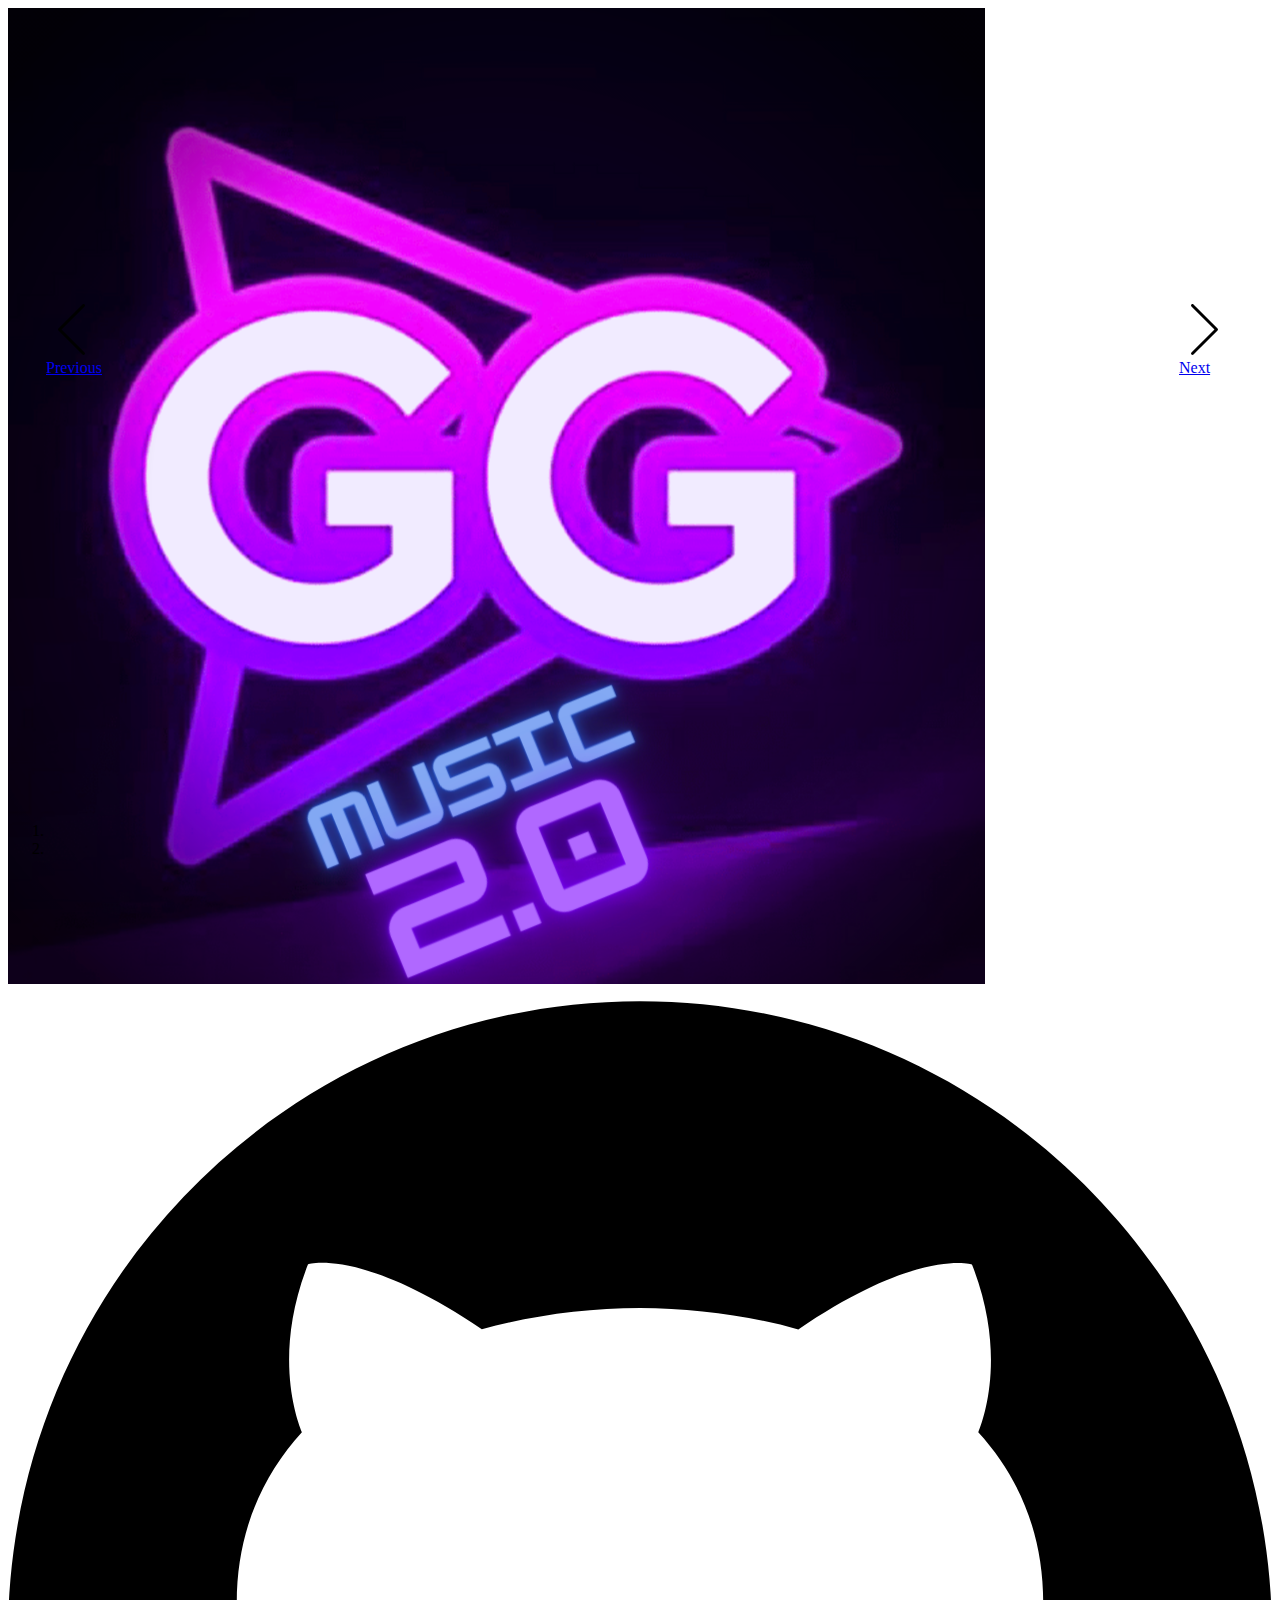
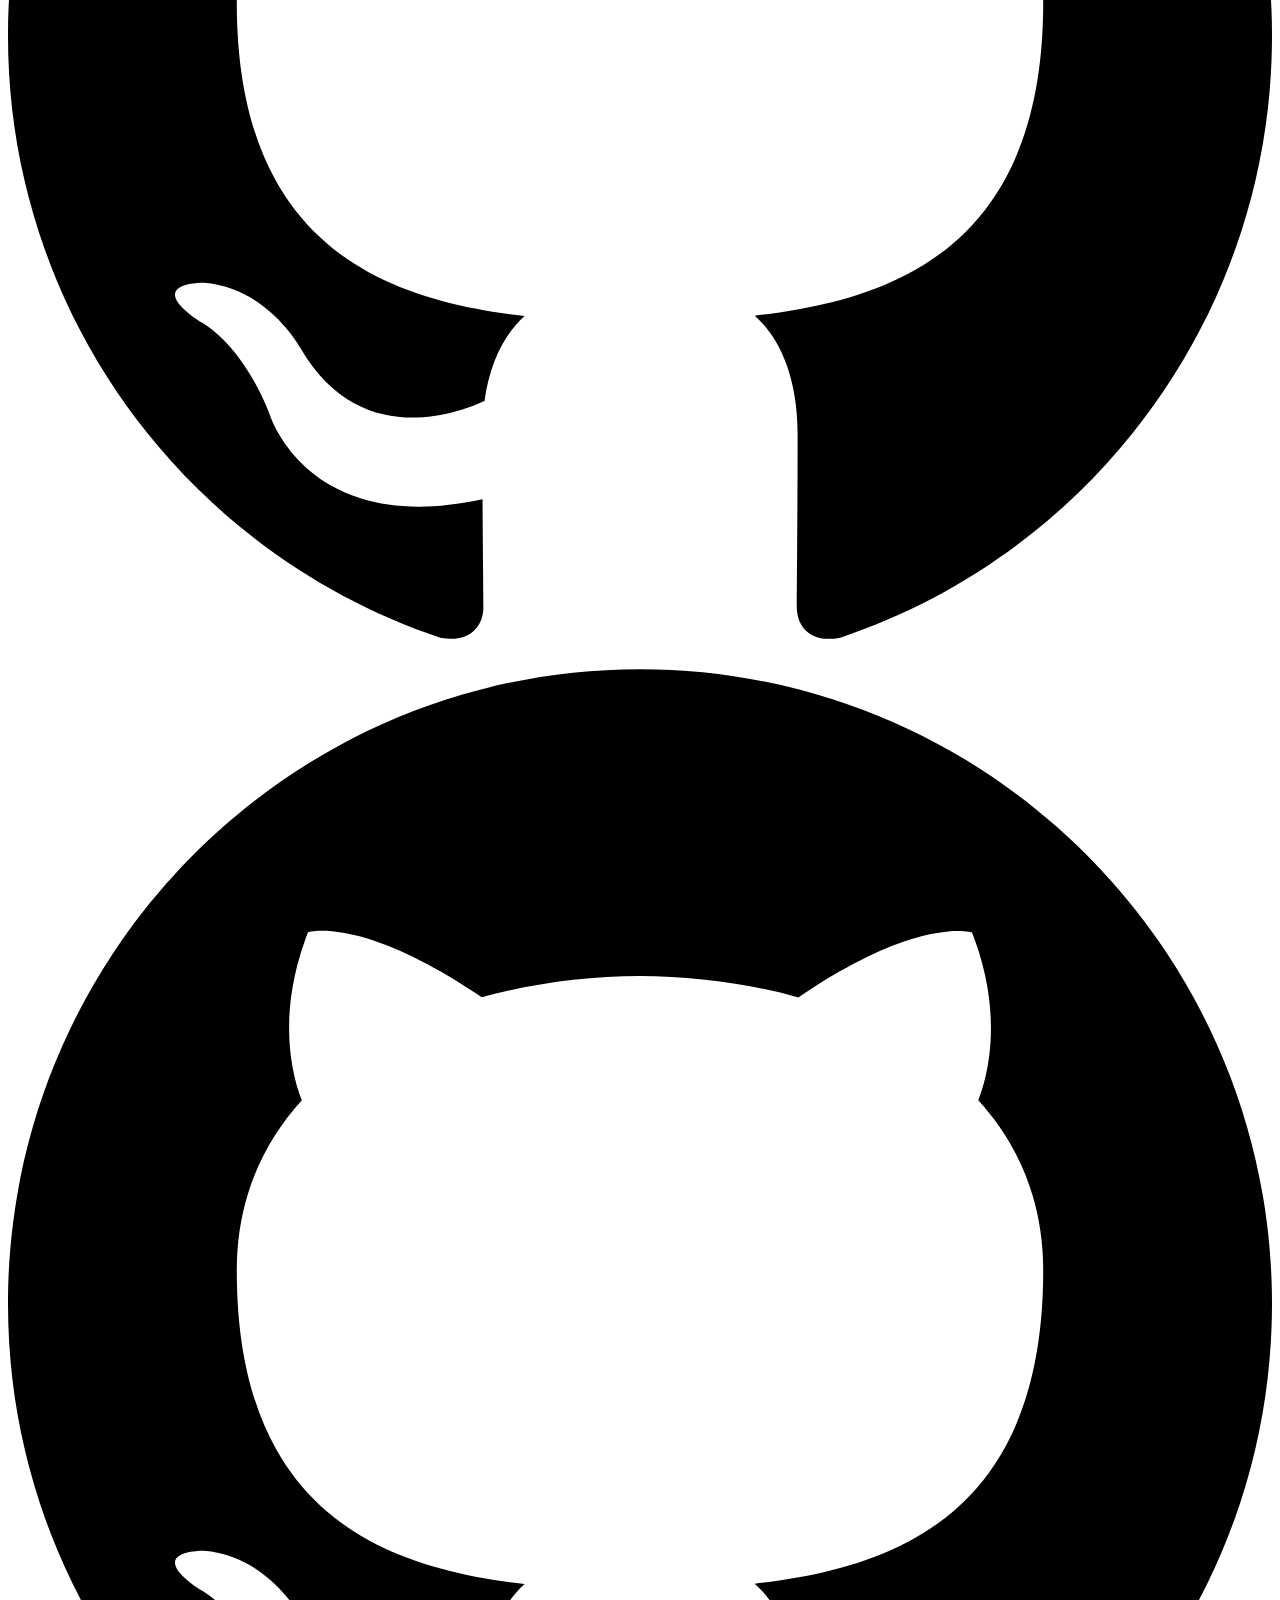
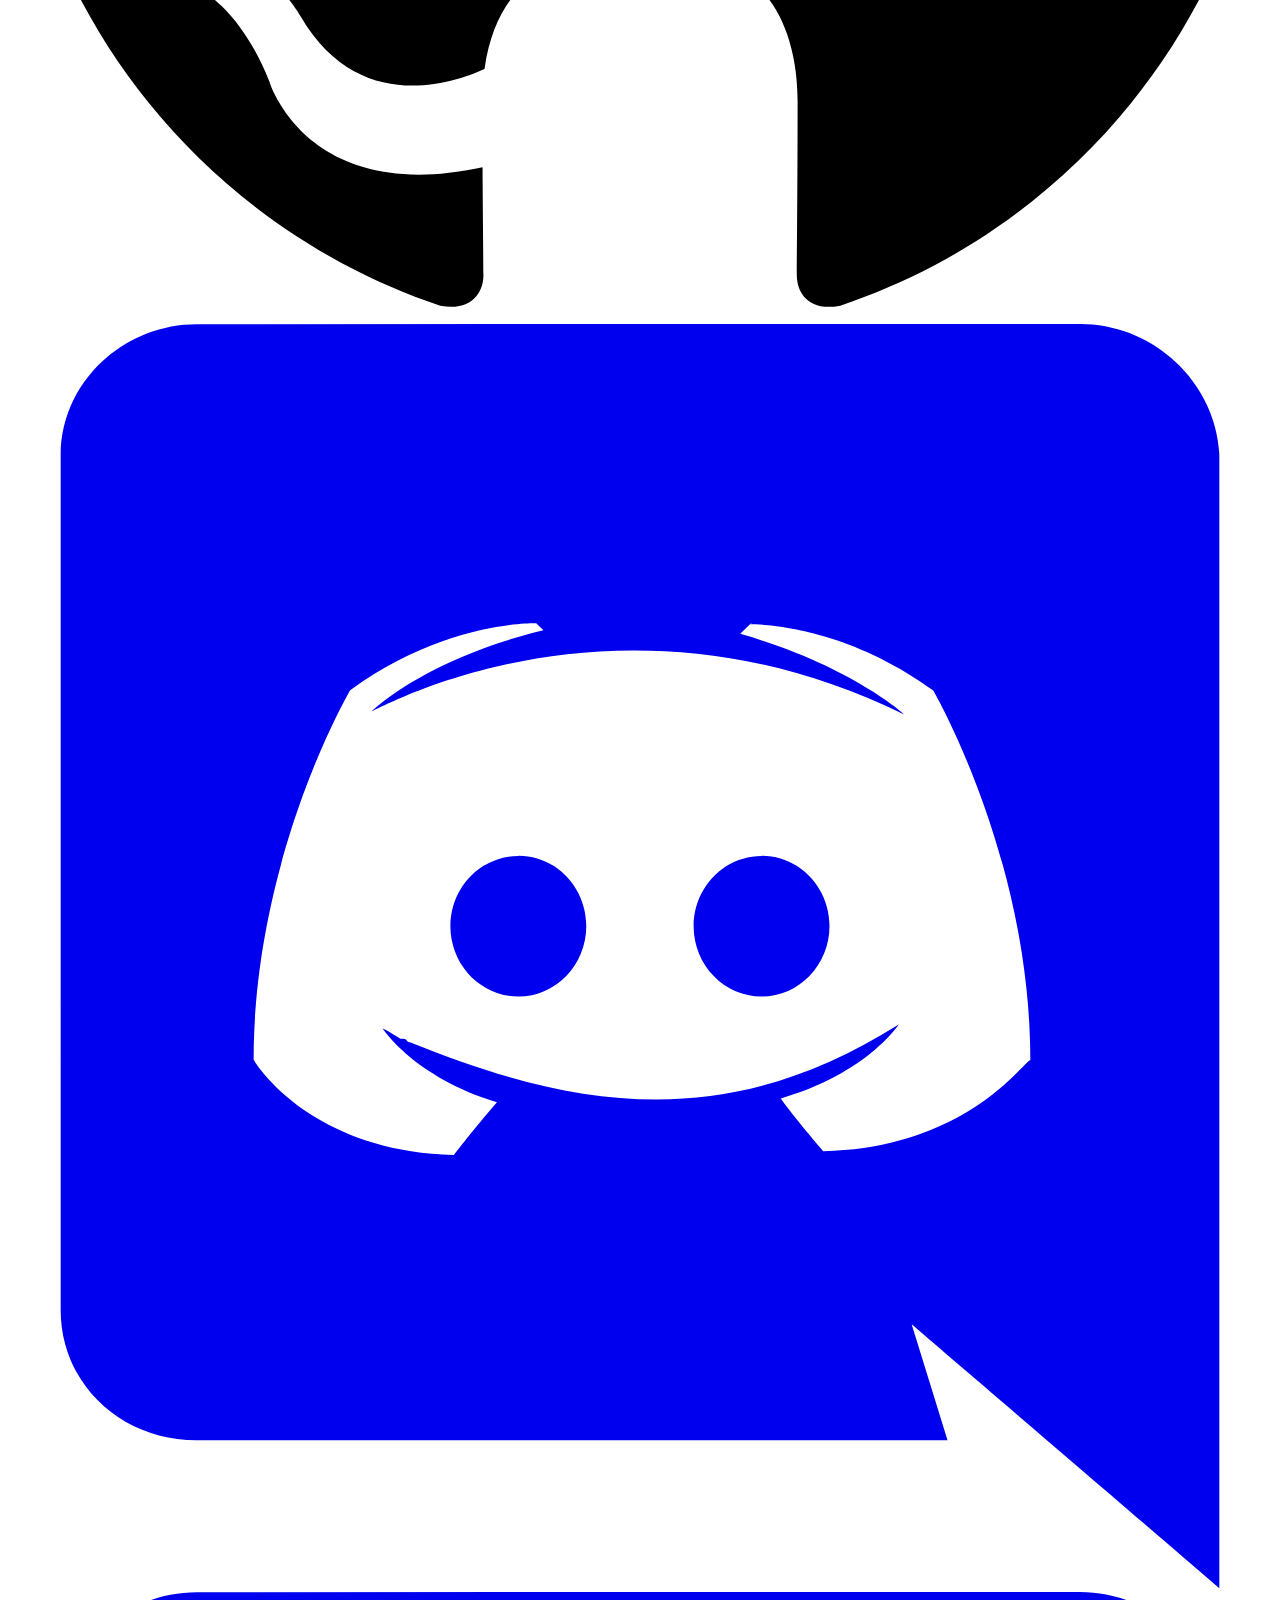
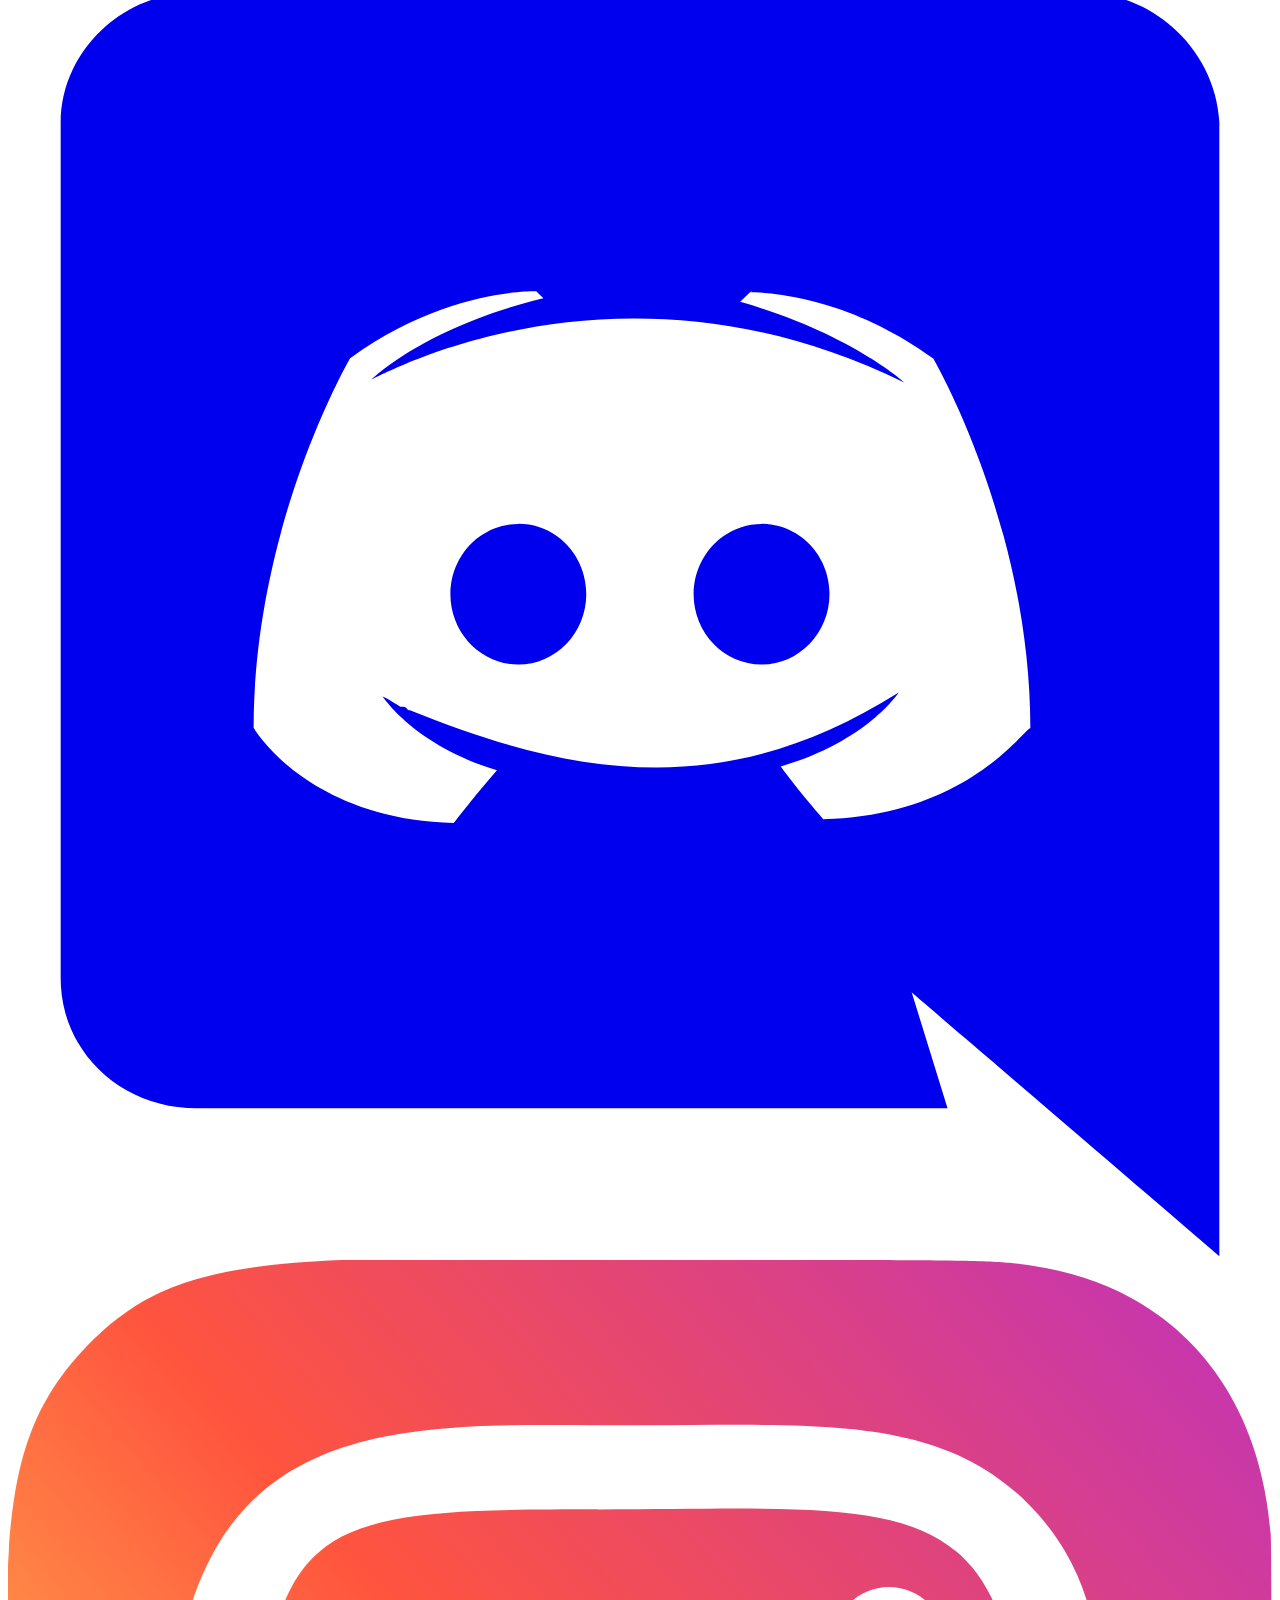
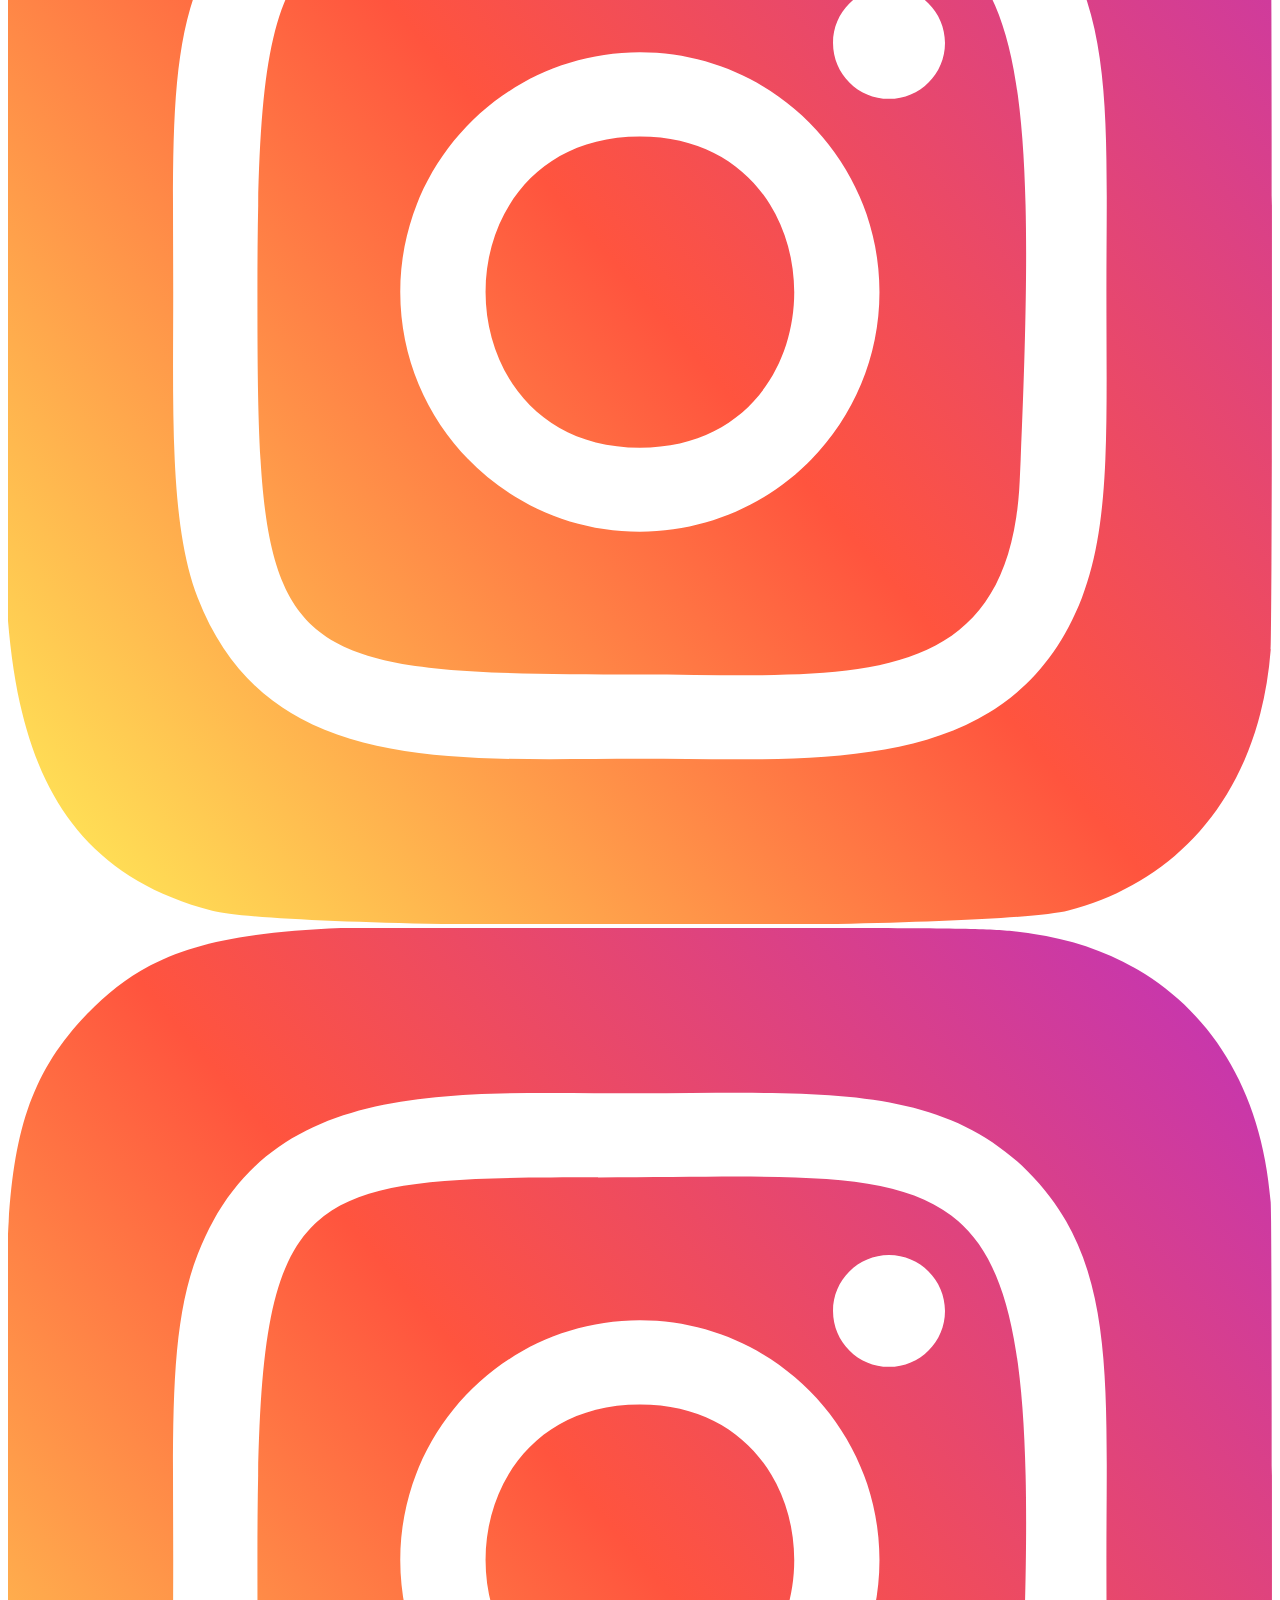
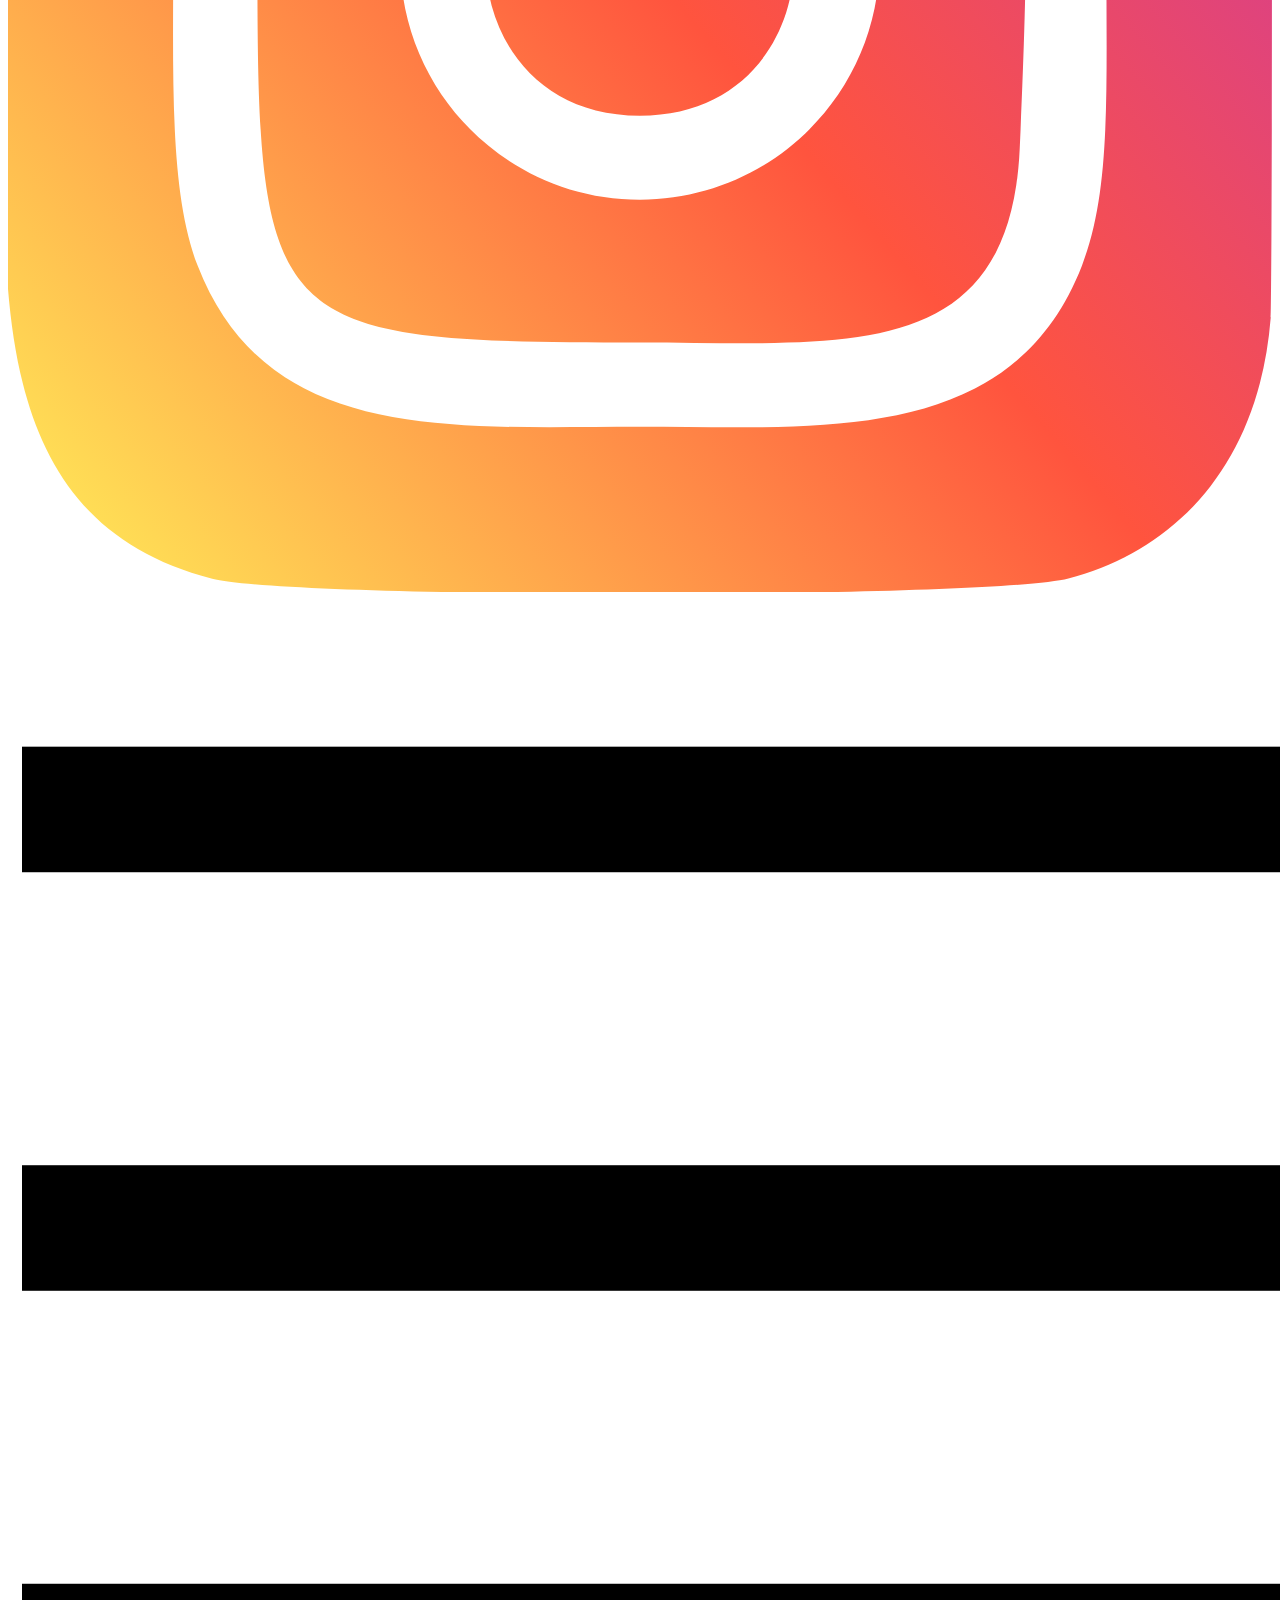
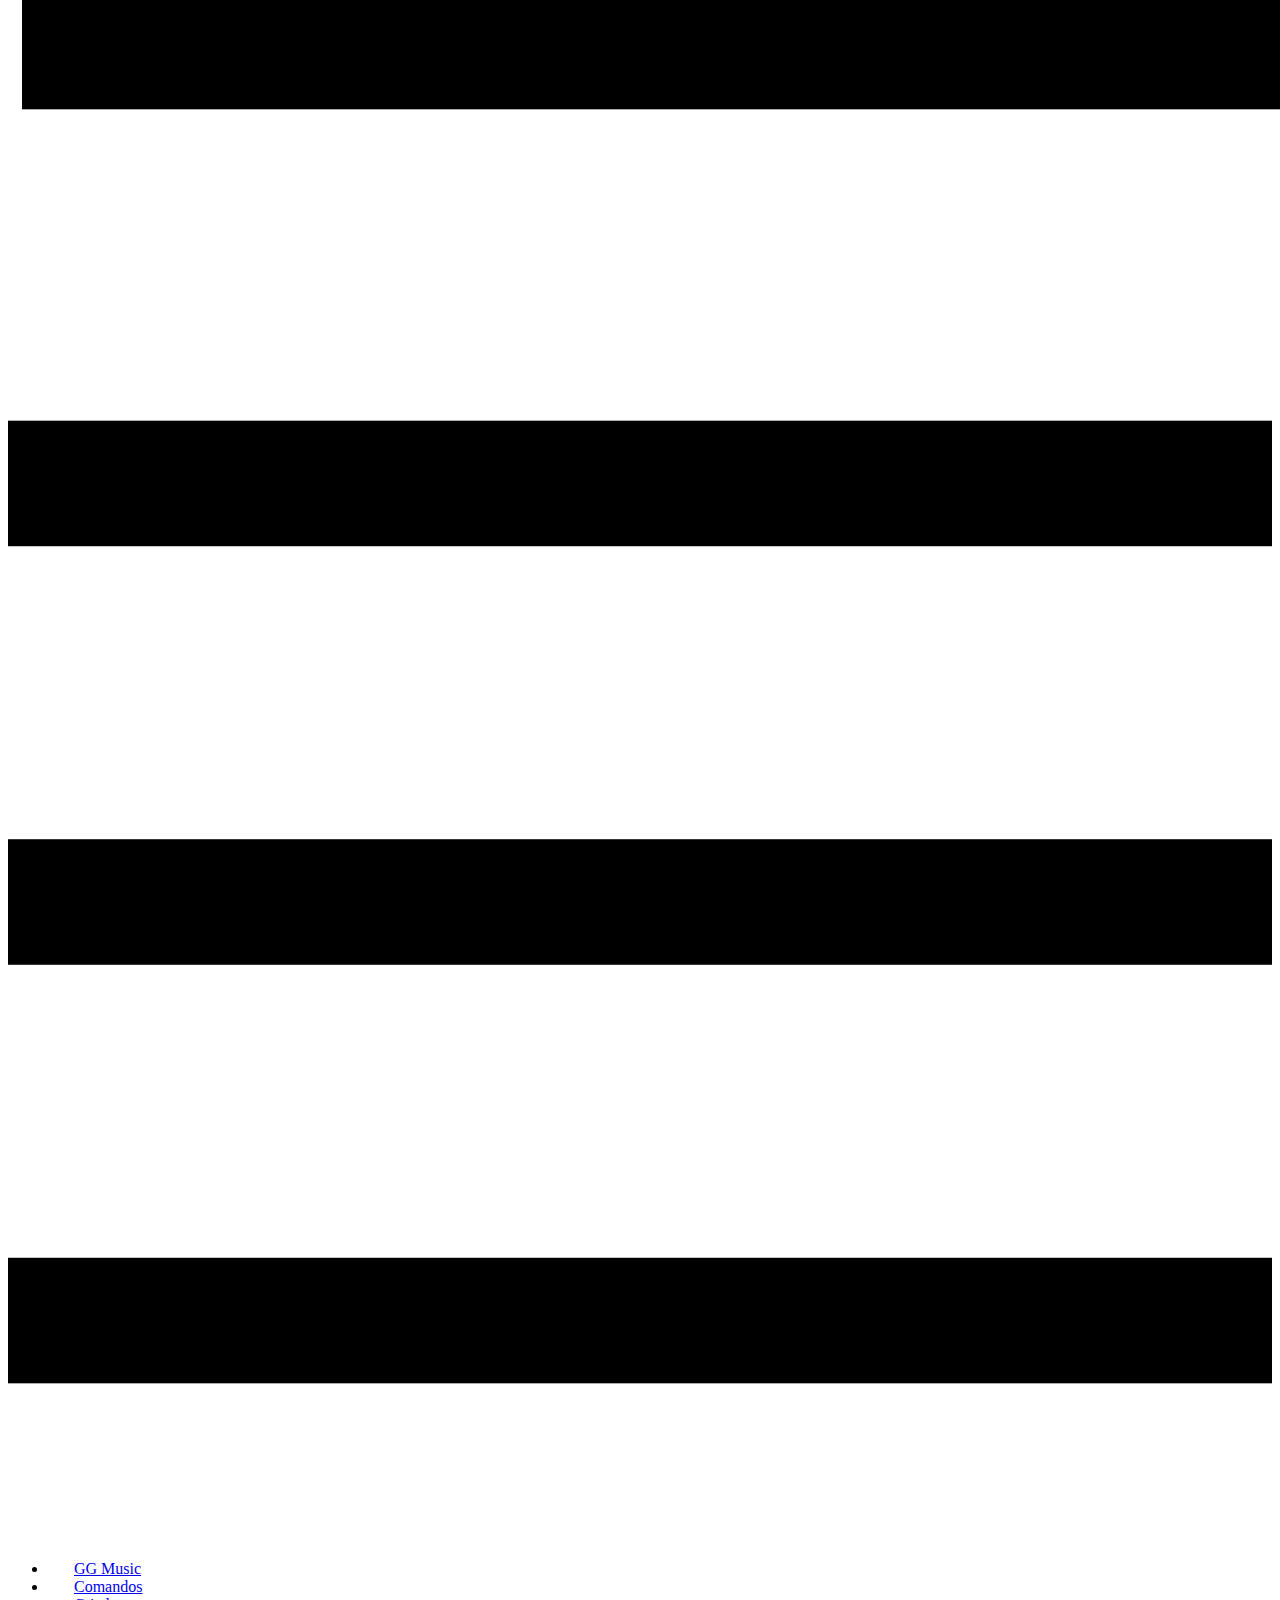
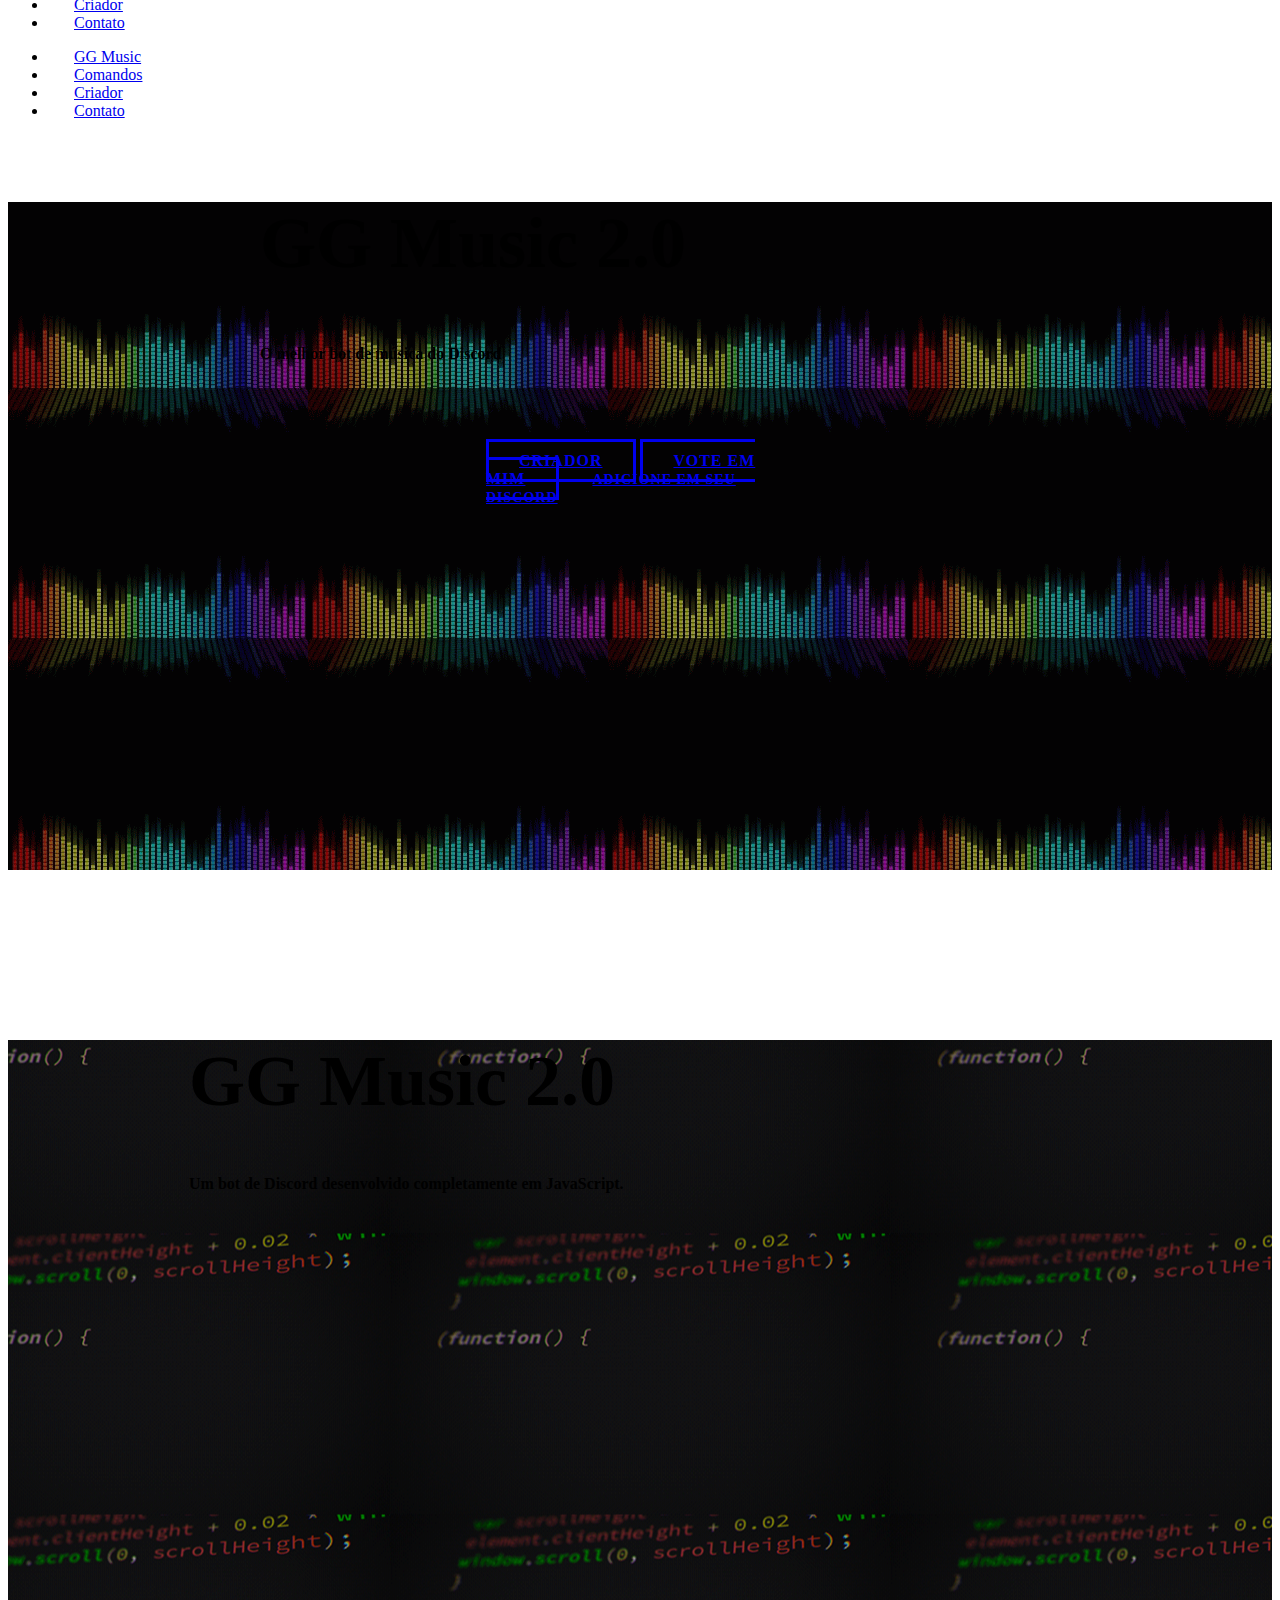
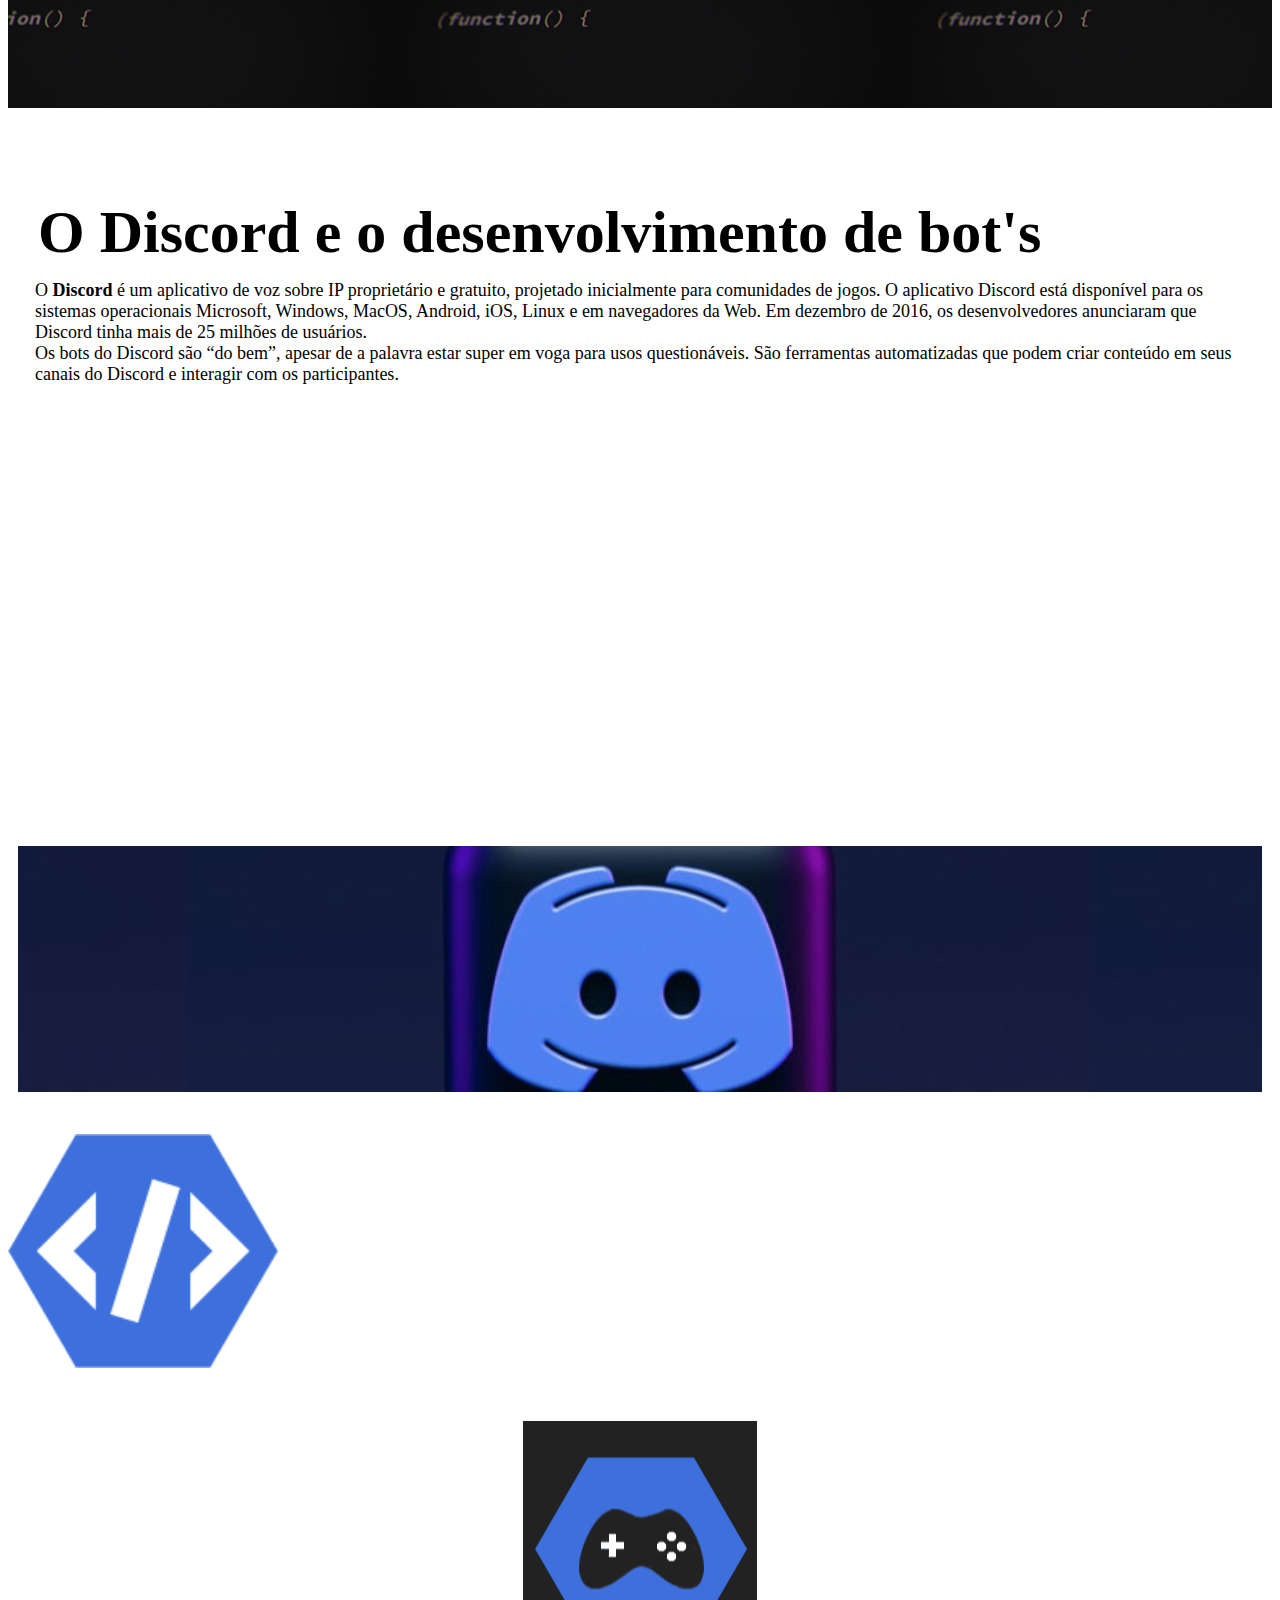
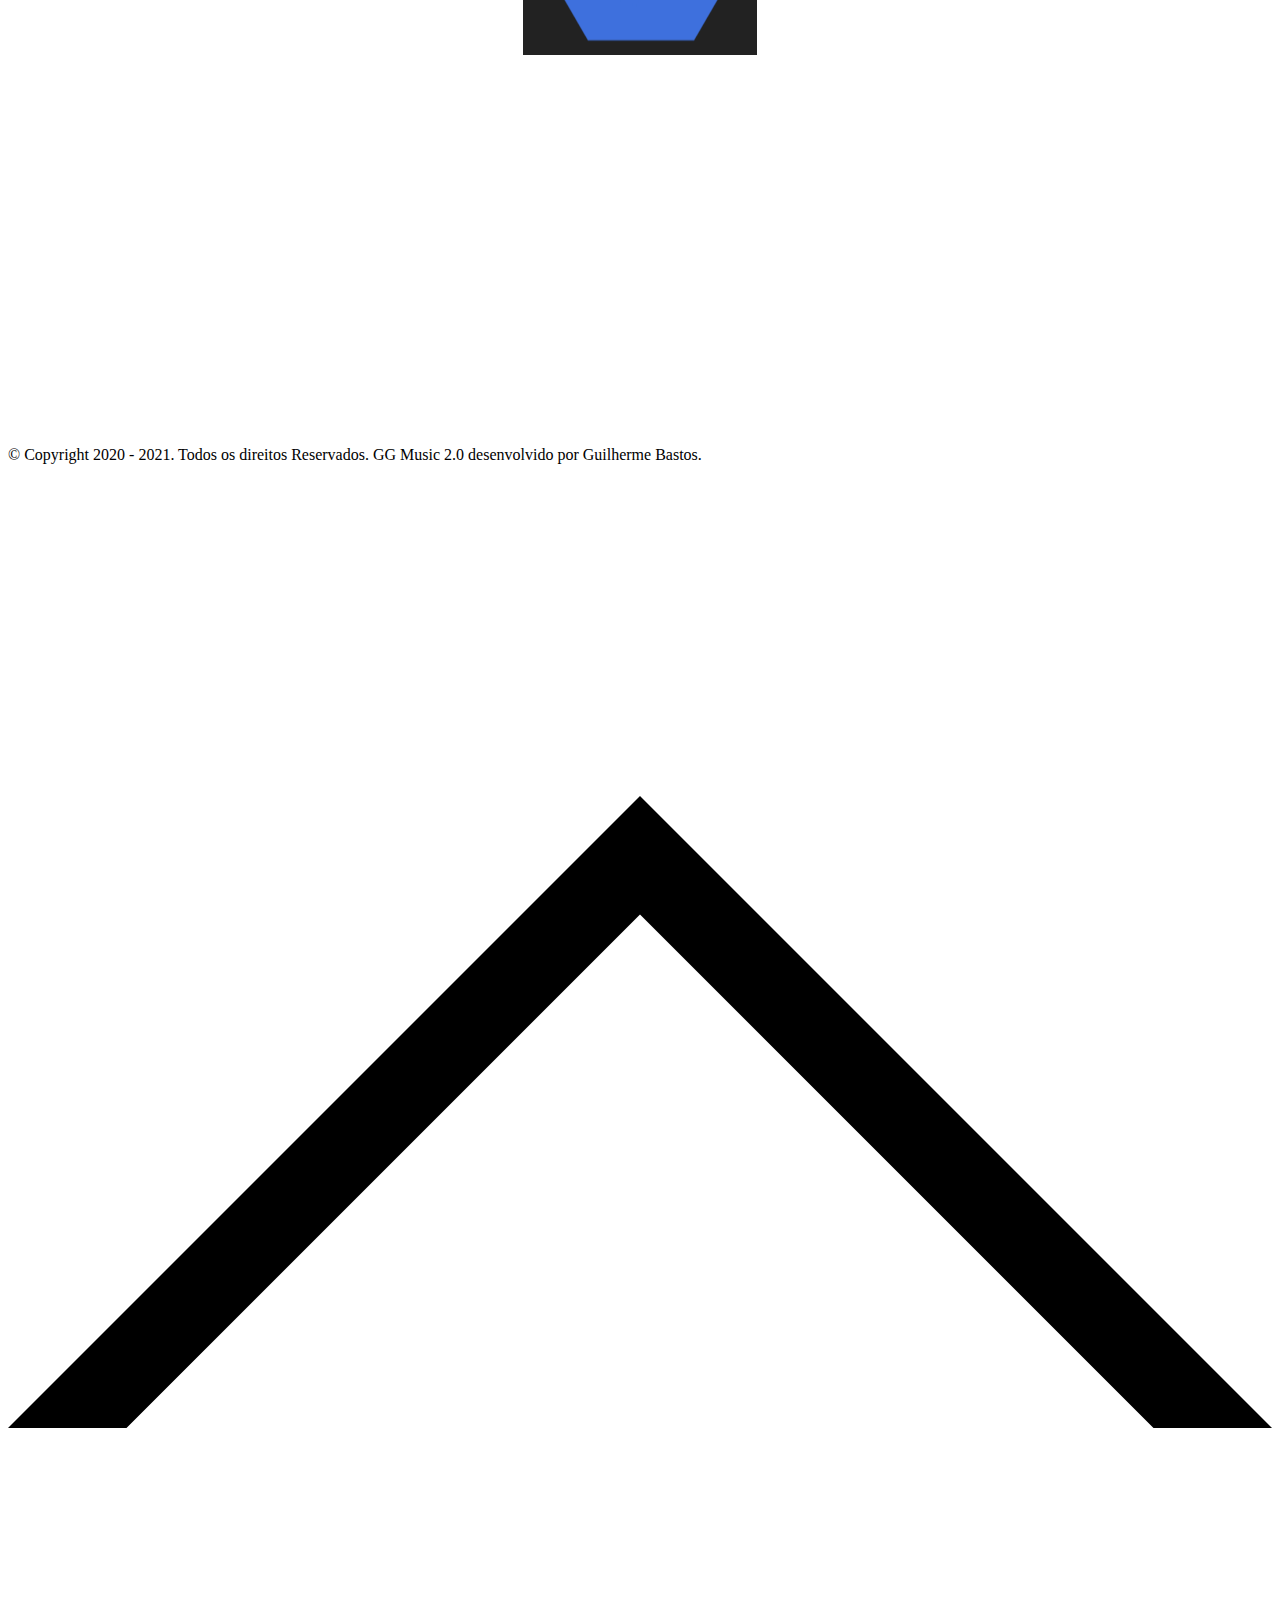
==== index.html @ 5dcf142b "Initial commit" ====
<!DOCTYPE html>
<html style="font-size: 16px;">
  <head>
    <meta name="viewport" content="width=device-width, initial-scale=1.0">
    <meta charset="utf-8">
    <meta name="keywords" content="GG Music 2.0, GG Music 2.0, INTUITIVE">
    <meta name="description" content="">
    <meta name="page_type" content="np-template-header-footer-from-plugin">
    <title>GG Music 2.0</title>
    <link rel="stylesheet" href="nicepage.css" media="screen">
    <link rel="stylesheet" href="GG-Music.css" media="screen">
    <script class="u-script" type="text/javascript" src="jquery.js" defer=""></script>
    <script class="u-script" type="text/javascript" src="nicepage.js" defer=""></script>
    <meta name="generator" content="Nicepage 3.13.2, nicepage.com">
    
    
    <link id="u-theme-google-font" rel="stylesheet" href="https://fonts.googleapis.com/css?family=Roboto:100,100i,300,300i,400,400i,500,500i,700,700i,900,900i|Open+Sans:300,300i,400,400i,600,600i,700,700i,800,800i">
    
    
    
    
    <script type="application/ld+json">{
		"@context": "http://schema.org",
		"@type": "Organization",
		"name": "",
		"url": "index.html",
		"logo": "images/Screenshot_20210411-192754_Canva.png",
		"sameAs": [
				"https://github.com/EGG1203",
				"https://discord.gg/sgZAMyM3st",
				"https://instagram.com/eiguilhermebastos"
		]
}</script>
    <meta property="og:title" content="GG Music">
    <meta property="og:type" content="website">
    <meta name="theme-color" content="#478ac9">
    <link rel="canonical" href="index.html">
    <meta property="og:url" content="index.html">
  </head>
  <body data-home-page="GG-Music.html" data-home-page-title="GG Music" class="u-body u-palette-1-base"><header class="u-align-center-sm u-align-center-xs u-clearfix u-custom-color-1 u-header u-sticky u-header" id="sec-2501"><div class="u-clearfix u-sheet u-sheet-1">
        <a href="https://discord.com/api/oauth2/authorize?client_id=761555829425963018&amp;permissions=8&amp;scope=bot" class="u-image u-logo u-image-1" data-image-width="977" data-image-height="976" title="Adicionar bot" target="_blank">
          <img src="images/Screenshot_20210411-192754_Canva.png" class="u-logo-image u-logo-image-1" data-image-width="50.9375">
        </a>
        <div class="u-social-icons u-spacing-10 u-social-icons-1">
          <a class="u-social-url" title="GitHub" target="_blank" href="https://github.com/EGG1203"><span class="u-icon u-icon-circle u-social-facebook u-social-icon u-icon-1"><svg class="u-svg-link" preserveAspectRatio="xMidYMin slice" viewBox="0 0 512 512"><use xmlns:xlink="http://www.w3.org/1999/xlink" xlink:href="#svg-a08b"></use></svg><svg class="u-svg-content" viewBox="0 0 512 512" x="0px" y="0px" id="svg-a08b" style="enable-background:new 0 0 512 512;"><g><g><path d="M255.968,5.329C114.624,5.329,0,120.401,0,262.353c0,113.536,73.344,209.856,175.104,243.872    c12.8,2.368,17.472-5.568,17.472-12.384c0-6.112-0.224-22.272-0.352-43.712c-71.2,15.52-86.24-34.464-86.24-34.464    c-11.616-29.696-28.416-37.6-28.416-37.6c-23.264-15.936,1.728-15.616,1.728-15.616c25.696,1.824,39.2,26.496,39.2,26.496    c22.848,39.264,59.936,27.936,74.528,21.344c2.304-16.608,8.928-27.936,16.256-34.368    c-56.832-6.496-116.608-28.544-116.608-127.008c0-28.064,9.984-51.008,26.368-68.992c-2.656-6.496-11.424-32.64,2.496-68    c0,0,21.504-6.912,70.4,26.336c20.416-5.696,42.304-8.544,64.096-8.64c21.728,0.128,43.648,2.944,64.096,8.672    c48.864-33.248,70.336-26.336,70.336-26.336c13.952,35.392,5.184,61.504,2.56,68c16.416,17.984,26.304,40.928,26.304,68.992    c0,98.72-59.84,120.448-116.864,126.816c9.184,7.936,17.376,23.616,17.376,47.584c0,34.368-0.32,62.08-0.32,70.496    c0,6.88,4.608,14.88,17.6,12.352C438.72,472.145,512,375.857,512,262.353C512,120.401,397.376,5.329,255.968,5.329z"></path>
</g>
</g></svg></span>
          </a>
          <a class="u-social-url" title="Discord" target="_blank" href="https://discord.gg/sgZAMyM3st"><span class="u-icon u-icon-circle u-social-icon u-social-twitter u-icon-2"><svg class="u-svg-link" preserveAspectRatio="xMidYMin slice" viewBox="0 0 24 24"><use xmlns:xlink="http://www.w3.org/1999/xlink" xlink:href="#svg-22bf"></use></svg><svg class="u-svg-content" viewBox="0 0 24 24" id="svg-22bf"><g fill="currentColor"><path d="m3.58 21.196h14.259l-.681-2.205c.101.088 5.842 5.009 5.842 5.009v-21.525c-.068-1.338-1.22-2.475-2.648-2.475l-16.767.003c-1.427 0-2.585 1.139-2.585 2.477v16.24c0 1.411 1.156 2.476 2.58 2.476zm10.548-15.513-.033.012.012-.012zm-7.631 1.269c1.833-1.334 3.532-1.27 3.532-1.27l.137.135c-2.243.535-3.26 1.537-3.26 1.537.104-.022 4.633-2.635 10.121.066 0 0-1.019-.937-3.124-1.537l.186-.183c.291.001 1.831.055 3.479 1.26 0 0 1.844 3.15 1.844 7.02-.061-.074-1.144 1.666-3.931 1.726 0 0-.472-.534-.808-1 1.63-.468 2.24-1.404 2.24-1.404-3.173 1.998-5.954 1.686-9.281.336-.031 0-.045-.014-.061-.03v-.006c-.016-.015-.03-.03-.061-.03h-.06c-.204-.134-.34-.2-.34-.2s.609.936 2.174 1.404c-.411.469-.818 1.002-.818 1.002-2.786-.066-3.802-1.806-3.802-1.806 0-3.876 1.833-7.02 1.833-7.02z"></path><path d="m14.308 12.771c.711 0 1.29-.6 1.29-1.34 0-.735-.576-1.335-1.29-1.335v.003c-.708 0-1.288.598-1.29 1.338 0 .734.579 1.334 1.29 1.334z"></path><path d="m9.69 12.771c.711 0 1.29-.6 1.29-1.34 0-.735-.575-1.335-1.286-1.335l-.004.003c-.711 0-1.29.598-1.29 1.338 0 .734.579 1.334 1.29 1.334z"></path>
</g></svg></span>
          </a>
          <a class="u-social-url" title="Instagram" target="_blank" href="https://instagram.com/eiguilhermebastos"><span class="u-icon u-icon-circle u-social-icon u-social-instagram u-icon-3"><svg class="u-svg-link" preserveAspectRatio="xMidYMin slice" viewBox="0 0 24 24"><use xmlns:xlink="http://www.w3.org/1999/xlink" xlink:href="#svg-1be3"></use></svg><svg class="u-svg-content" viewBox="0 0 24 24" id="svg-1be3"><linearGradient id="SVGID_1_" gradientTransform="matrix(0 -1.982 -1.844 0 -132.522 -51.077)" gradientUnits="userSpaceOnUse" x1="-37.106" x2="-26.555" y1="-72.705" y2="-84.047"><stop offset="0" stop-color="#fd5"></stop><stop offset=".5" stop-color="#ff543e"></stop><stop offset="1" stop-color="#c837ab"></stop>
</linearGradient><path d="m1.5 1.633c-1.886 1.959-1.5 4.04-1.5 10.362 0 5.25-.916 10.513 3.878 11.752 1.497.385 14.761.385 16.256-.002 1.996-.515 3.62-2.134 3.842-4.957.031-.394.031-13.185-.001-13.587-.236-3.007-2.087-4.74-4.526-5.091-.559-.081-.671-.105-3.539-.11-10.173.005-12.403-.448-14.41 1.633z" fill="url(#SVGID_1_)"></path><path d="m11.998 3.139c-3.631 0-7.079-.323-8.396 3.057-.544 1.396-.465 3.209-.465 5.805 0 2.278-.073 4.419.465 5.804 1.314 3.382 4.79 3.058 8.394 3.058 3.477 0 7.062.362 8.395-3.058.545-1.41.465-3.196.465-5.804 0-3.462.191-5.697-1.488-7.375-1.7-1.7-3.999-1.487-7.374-1.487zm-.794 1.597c7.574-.012 8.538-.854 8.006 10.843-.189 4.137-3.339 3.683-7.211 3.683-7.06 0-7.263-.202-7.263-7.265 0-7.145.56-7.257 6.468-7.263zm5.524 1.471c-.587 0-1.063.476-1.063 1.063s.476 1.063 1.063 1.063 1.063-.476 1.063-1.063-.476-1.063-1.063-1.063zm-4.73 1.243c-2.513 0-4.55 2.038-4.55 4.551s2.037 4.55 4.55 4.55 4.549-2.037 4.549-4.55-2.036-4.551-4.549-4.551zm0 1.597c3.905 0 3.91 5.908 0 5.908-3.904 0-3.91-5.908 0-5.908z" fill="#fff"></path></svg></span>
          </a>
        </div>
        <nav class="u-align-left u-menu u-menu-dropdown u-offcanvas u-menu-1">
          <div class="menu-collapse" style="font-size: 1rem;">
            <a class="u-button-style u-custom-active-color u-custom-text-color u-custom-text-hover-color u-nav-link" href="#" style="padding: 12px 14px; font-size: calc(1em + 24px);">
              <svg class="u-svg-link" preserveAspectRatio="xMidYMin slice" viewBox="0 0 302 302"><use xmlns:xlink="http://www.w3.org/1999/xlink" xlink:href="#svg-8a8f"></use></svg>
              <svg xmlns="http://www.w3.org/2000/svg" xmlns:xlink="http://www.w3.org/1999/xlink" version="1.1" id="svg-8a8f" x="0px" y="0px" viewBox="0 0 302 302" style="enable-background:new 0 0 302 302;" xml:space="preserve" class="u-svg-content"><g><rect y="36" width="302" height="30"></rect><rect y="236" width="302" height="30"></rect><rect y="136" width="302" height="30"></rect>
</g><g></g><g></g><g></g><g></g><g></g><g></g><g></g><g></g><g></g><g></g><g></g><g></g><g></g><g></g><g></g></svg>
            </a>
          </div>
          <div class="u-custom-menu u-nav-container">
            <ul class="u-nav u-unstyled u-nav-1"><li class="u-nav-item"><a class="u-button-style u-nav-link u-text-active-palette-1-base u-text-hover-custom-color-2 u-text-white" href="GG-Music.html" style="padding: 22px 26px;">GG Music</a>
</li><li class="u-nav-item"><a class="u-button-style u-nav-link u-text-active-palette-1-base u-text-hover-custom-color-2 u-text-white" href="Comandos.html" style="padding: 22px 26px;">Comandos</a>
</li><li class="u-nav-item"><a class="u-button-style u-nav-link u-text-active-palette-1-base u-text-hover-custom-color-2 u-text-white" href="Criador.html" style="padding: 22px 26px;">Criador</a>
</li><li class="u-nav-item"><a class="u-button-style u-nav-link u-text-active-palette-1-base u-text-hover-custom-color-2 u-text-white" href="Contato.html" style="padding: 22px 26px;">Contato</a>
</li></ul>
          </div>
          <div class="u-custom-menu u-nav-container-collapse">
            <div class="u-align-center u-black u-container-style u-inner-container-layout u-opacity u-opacity-95 u-sidenav">
              <div class="u-sidenav-overflow">
                <div class="u-menu-close"></div>
                <ul class="u-align-center u-nav u-popupmenu-items u-unstyled u-nav-2"><li class="u-nav-item"><a class="u-button-style u-nav-link" href="GG-Music.html" style="padding: 22px 26px;">GG Music</a>
</li><li class="u-nav-item"><a class="u-button-style u-nav-link" href="Comandos.html" style="padding: 22px 26px;">Comandos</a>
</li><li class="u-nav-item"><a class="u-button-style u-nav-link" href="Criador.html" style="padding: 22px 26px;">Criador</a>
</li><li class="u-nav-item"><a class="u-button-style u-nav-link" href="Contato.html" style="padding: 22px 26px;">Contato</a>
</li></ul>
              </div>
            </div>
            <div class="u-black u-menu-overlay u-opacity u-opacity-70"></div>
          </div>
        </nav>
      </div></header>
    <section id="carousel_610e" class="u-carousel u-slide u-valign-middle-xs u-block-a423-1" data-u-ride="carousel" data-interval="5000">
      <ol class="u-absolute-hcenter u-carousel-indicators u-block-a423-5">
        <li data-u-target="#carousel_610e" data-u-slide-to="0" class="u-active u-grey-30"></li>
        <li data-u-target="#carousel_610e" class="u-grey-30" data-u-slide-to="1"></li>
      </ol>
      <div class="u-carousel-inner" role="listbox">
        <div class="skrollable skrollable-between u-active u-align-center u-carousel-item u-clearfix u-image u-shading u-section-1-1" src="" data-image-width="300" data-image-height="250">
          <div class="u-clearfix u-sheet u-sheet-1">
            <h1 class="u-text u-text-1">GG Music 2.0</h1>
            <h4 class="u-text u-text-2">O melhor bot de música do Discord</h4>
            <div class="u-clearfix u-layout-wrap u-layout-wrap-1">
              <div class="u-layout">
                <div class="u-layout-row">
                  <div class="u-align-center-sm u-align-center-xs u-align-right-lg u-align-right-md u-align-right-xl u-container-style u-layout-cell u-left-cell u-size-60 u-layout-cell-1">
                    <div class="u-container-layout u-valign-bottom-lg u-valign-bottom-md u-valign-bottom-xl u-container-layout-1">
                      <a href="Criador.html" data-page-id="643725125" class="u-border-2 u-border-palette-2-base u-btn u-btn-round u-button-style u-hover-custom-color-6 u-palette-1-base u-radius-50 u-btn-1" target="_blank">criador</a>
                      <a href="https://discord.ly/gg-music-20" class="u-border-2 u-border-palette-2-base u-btn u-btn-round u-button-style u-hover-custom-color-6 u-palette-1-base u-radius-50 u-btn-2" target="_blank">VOTE EM MIM</a>
                      <a href="https://discord.com/api/oauth2/authorize?client_id=761555829425963018&amp;permissions=8&amp;scope=bot" class="u-btn u-btn-round u-button-style u-hover-custom-color-4 u-palette-1-base u-radius-50 u-btn-3" target="_blank">ADICIONE EM SEU DISCORD</a>
                    </div>
                  </div>
                </div>
              </div>
            </div>
          </div>
        </div>
        <div class="skrollable skrollable-between u-align-center u-carousel-item u-clearfix u-image u-shading u-section-1-2" src="" data-image-width="200" data-image-height="161">
          <div class="u-clearfix u-sheet u-sheet-1">
            <h1 class="u-text u-text-1">GG Music 2.0</h1>
            <h4 class="u-text u-text-2">Um bot de Discord desenvolvido completamente em JavaScript.<br>
              <br>
            </h4>
          </div>
        </div>
      </div>
      <a class="u-carousel-control u-carousel-control-prev u-text-body-alt-color u-block-a423-6" href="#carousel_610e" role="button" data-u-slide="prev">
        <span aria-hidden="true">
          <svg viewBox="0 0 477.175 477.175"><path d="M145.188,238.575l215.5-215.5c5.3-5.3,5.3-13.8,0-19.1s-13.8-5.3-19.1,0l-225.1,225.1c-5.3,5.3-5.3,13.8,0,19.1l225.1,225
                    c2.6,2.6,6.1,4,9.5,4s6.9-1.3,9.5-4c5.3-5.3,5.3-13.8,0-19.1L145.188,238.575z"></path></svg>
        </span>
        <span class="sr-only">Previous</span>
      </a>
      <a class="u-carousel-control u-carousel-control-next u-text-body-alt-color u-block-a423-7" href="#carousel_610e" role="button" data-u-slide="next">
        <span aria-hidden="true">
          <svg viewBox="0 0 477.175 477.175"><path d="M360.731,229.075l-225.1-225.1c-5.3-5.3-13.8-5.3-19.1,0s-5.3,13.8,0,19.1l215.5,215.5l-215.5,215.5
                    c-5.3,5.3-5.3,13.8,0,19.1c2.6,2.6,6.1,4,9.5,4c3.4,0,6.9-1.3,9.5-4l225.1-225.1C365.931,242.875,365.931,234.275,360.731,229.075z"></path></svg>
        </span>
        <span class="sr-only">Next</span>
      </a>
    </section>
    <section class="u-clearfix u-grey-10 u-section-2" id="carousel_935f">
      <div class="u-clearfix u-sheet u-sheet-1">
        <div class="u-clearfix u-expanded-width u-layout-wrap u-layout-wrap-1">
          <div class="u-layout">
            <div class="u-layout-row">
              <div class="u-size-30 u-size-30-md">
                <div class="u-layout-row">
                  <div class="u-container-style u-layout-cell u-size-30-sm u-size-30-xs u-size-60-lg u-size-60-md u-size-60-xl u-layout-cell-1">
                    <div class="u-container-layout u-valign-top-xs u-container-layout-1">
                      <h2 class="u-text u-text-1">O Discord e o desenvolvimento de bot's</h2>
                      <p class="u-text u-text-custom-color-1 u-text-2">O&nbsp;<b>Discord</b>&nbsp;é um aplicativo de voz sobre IP proprietário e gratuito, projetado inicialmente para comunidades de jogos. O aplicativo Discord está disponível para os sistemas operacionais Microsoft, Windows, MacOS, Android, iOS, Linux e em navegadores da Web. Em dezembro de 2016, os desenvolvedores anunciaram que Discord tinha mais de 25 milhões de usuários.&nbsp;<br>Os bots do Discord são “do bem”, apesar de a palavra estar super em voga para usos questionáveis. São ferramentas automatizadas que podem criar conteúdo em seus canais do Discord e interagir com os participantes.<br>
                      </p>
                    </div>
                  </div>
                  <div class="u-container-style u-layout-cell u-size-30-sm u-size-30-xs">
                    <div class="u-container-layout u-container-layout-2"></div>
                  </div>
                </div>
              </div>
              <div class="u-size-14 u-size-30-md">
                <div class="u-layout-col">
                  <div class="u-container-style u-layout-cell u-size-30 u-layout-cell-3">
                    <div class="u-container-layout u-valign-middle u-container-layout-3">
                      <div alt="" class="u-expanded-width u-image u-image-circle u-image-1" data-image-width="906" data-image-height="509"></div>
                    </div>
                  </div>
                  <div class="u-align-center-md u-align-center-sm u-align-center-xs u-container-style u-layout-cell u-size-30 u-layout-cell-4">
                    <div class="u-container-layout u-container-layout-4">
                      <img class="u-expanded-width u-image u-image-2" src="images/TJjA3Qi.png" data-image-width="166" data-image-height="144">
                    </div>
                  </div>
                </div>
              </div>
              <div class="u-size-16 u-size-60-md">
                <div class="u-layout-col">
                  <div class="u-align-center u-container-style u-layout-cell u-size-60 u-layout-cell-5">
                    <div class="u-container-layout u-valign-middle-lg u-valign-middle-xl u-valign-top-md u-valign-top-sm u-valign-top-xs u-container-layout-5">
                      <div alt="" class="u-image u-image-circle u-image-3" data-image-width="354" data-image-height="329"></div>
                    </div>
                  </div>
                </div>
              </div>
            </div>
          </div>
        </div>
      </div>
    </section>
    
    
    
    <footer class="u-align-center u-clearfix u-footer u-grey-90 u-footer" id="sec-0c2d"><div class="u-clearfix u-sheet u-sheet-1">
        <p class="u-small-text u-text u-text-variant u-text-1">© Copyright 2020 - 2021. Todos os direitos Reservados. GG Music​ 2.0 desenvolvido​​​ por Guilherme Bastos.</p>
      </div></footer>
    <span style="height: 64px; width: 64px; margin-left: 0px; margin-right: auto; margin-top: 0px; background-image: linear-gradient(#478ac9, #0bff00); right: 10px; bottom: 30px;" class="u-back-to-top u-gradient u-icon u-icon-circle u-opacity u-opacity-70 u-spacing-15 u-text-white" data-href="#">
        <svg class="u-svg-link" preserveAspectRatio="xMidYMin slice" viewBox="0 0 551.13 551.13"><use xmlns:xlink="http://www.w3.org/1999/xlink" xlink:href="#svg-1d98"></use></svg>
        <svg class="u-svg-content" enable-background="new 0 0 551.13 551.13" viewBox="0 0 551.13 551.13" xmlns="http://www.w3.org/2000/svg" id="svg-1d98" data-color="rgb(255, 255, 255)"><path d="m275.565 189.451 223.897 223.897h51.668l-275.565-275.565-275.565 275.565h51.668z"></path></svg>
    </span>
  </body>
</html>

<!--
    __       ____    ____     _  _     _____   _  _     _   _____
  _/_/_     / ___|  / ___|  _| || |_  |___  | | || |   / | |___ /
 | ____|   | |  _  | |  _  |_  ..  _|    / /  | || |_  | |   |_ \
 |  _|_    | |_| | | |_| | |_      _|   / /   |__   _| | |  ___) |
 |_____|    \____|  \____|   |_||_|    /_/       |_|   |_| |____/

-->
---- GG-Music.css ----
.u-section-1-1 {
  background-image: linear-gradient(0deg, rgba(0,0,0,0.4), rgba(0,0,0,0.4)), url("images/0ce9d222a4ac14ac1ea08ba70defb376.gif");
}

.u-section-1-1 .u-sheet-1 {
  min-height: 668px;
}

.u-section-1-1 .u-text-1 {
  font-weight: 700;
  font-size: 4.5rem;
  width: 760px;
  margin: 82px auto 0;
}

.u-section-1-1 .u-text-2 {
  width: 760px;
  margin: 60px auto 0;
}

.u-section-1-1 .u-layout-wrap-1 {
  width: 328px;
  margin: 82px auto 60px;
}

.u-section-1-1 .u-layout-cell-1 {
  min-height: 220px;
}

.u-section-1-1 .u-container-layout-1 {
  padding: 7px 10px;
}

.u-section-1-1 .u-btn-1 {
  border-style: solid;
  background-image: none;
  text-transform: uppercase;
  letter-spacing: 1px;
  font-weight: 700;
  align-self: center;
  margin: 0 auto;
  padding: 10px 31px 10px 30px;
}

.u-section-1-1 .u-btn-2 {
  border-style: solid;
  background-image: none;
  text-transform: uppercase;
  letter-spacing: 1px;
  font-weight: 700;
  align-self: center;
  margin: 30px auto 0;
  padding: 10px 31px 10px 30px;
}

.u-section-1-1 .u-btn-3 {
  border-style: none;
  font-weight: 700;
  text-transform: uppercase;
  font-size: 0.875rem;
  letter-spacing: 1px;
  margin: 29px auto 0;
  padding: 14px 30px 14px 29px;
}

@media (max-width: 1199px) {
  .u-section-1-1 {
    background-position: 50% 50%;
  }

  .u-section-1-1 .u-sheet-1 {
    min-height: 1197px;
  }

  .u-section-1-1 .u-text-1 {
    width: auto;
    margin-top: 60px;
    margin-left: 90px;
    margin-right: 90px;
  }

  .u-section-1-1 .u-text-2 {
    width: auto;
    margin-top: 52px;
    margin-left: 90px;
    margin-right: 90px;
  }

  .u-section-1-1 .u-layout-wrap-1 {
    width: 182px;
    margin-top: 227px;
  }

  .u-section-1-1 .u-btn-1 {
    margin-top: 1px;
  }

  .u-section-1-1 .u-btn-2 {
    margin-top: 52px;
    margin-left: -14px;
  }

  .u-section-1-1 .u-btn-3 {
    margin-top: 52px;
    margin-bottom: -47px;
    margin-left: -58px;
  }
}

@media (max-width: 991px) {
  .u-section-1-1 .u-sheet-1 {
    min-height: 1262px;
  }

  .u-section-1-1 .u-text-1 {
    margin-top: 63px;
    margin-left: 0;
    margin-right: 0;
  }

  .u-section-1-1 .u-text-2 {
    margin-top: 81px;
    margin-left: 0;
    margin-right: 0;
  }

  .u-section-1-1 .u-layout-wrap-1 {
    width: 233px;
    margin-top: 132px;
    margin-right: 230px;
  }

  .u-section-1-1 .u-layout-cell-1 {
    min-height: 223px;
  }

  .u-section-1-1 .u-btn-1 {
    margin-top: 25px;
    margin-left: 9px;
  }

  .u-section-1-1 .u-btn-2 {
    margin-top: 45px;
    margin-left: -12px;
  }

  .u-section-1-1 .u-btn-3 {
    margin-top: 39px;
    margin-bottom: -48px;
    margin-left: -56px;
  }
}

@media (max-width: 767px) {
  .u-section-1-1 .u-sheet-1 {
    min-height: 956px;
  }

  .u-section-1-1 .u-text-1 {
    font-size: 3rem;
    margin-top: 82px;
    margin-right: -14px;
    margin-left: 14px;
  }

  .u-section-1-1 .u-text-2 {
    margin-top: 73px;
    margin-right: -14px;
    margin-left: 14px;
  }

  .u-section-1-1 .u-layout-wrap-1 {
    margin-top: 250px;
    margin-right: 140px;
  }

  .u-section-1-1 .u-layout-cell-1 {
    min-height: 174px;
  }

  .u-section-1-1 .u-btn-1 {
    margin-top: -7px;
    margin-left: auto;
  }

  .u-section-1-1 .u-btn-2 {
    margin-top: 23px;
    margin-left: auto;
  }

  .u-section-1-1 .u-btn-3 {
    margin: 24px -30px -28px;
  }
}

@media (max-width: 575px) {
  .u-section-1-1 .u-sheet-1 {
    min-height: 833px;
  }

  .u-section-1-1 .u-text-1 {
    font-size: 2.25rem;
    margin-top: 155px;
    margin-left: 0;
    margin-right: 0;
  }

  .u-section-1-1 .u-text-2 {
    margin-top: 55px;
    margin-left: 0;
    margin-right: 0;
  }

  .u-section-1-1 .u-layout-wrap-1 {
    margin-top: 89px;
    margin-right: auto;
  }

  .u-section-1-1 .u-layout-cell-1 {
    min-height: 233px;
  }

  .u-section-1-1 .u-container-layout-1 {
    padding-top: 5px;
    padding-left: 0;
  }

  .u-section-1-1 .u-btn-1 {
    margin-top: 0;
    margin-left: 44px;
  }

  .u-section-1-1 .u-btn-2 {
    margin-top: 22px;
    margin-left: 23px;
  }

  .u-section-1-1 .u-btn-3 {
    margin: 21px auto 0 -20px;
  }
}.u-section-1-2 {
  background-image: linear-gradient(0deg, rgba(0,0,0,0.4), rgba(0,0,0,0.4)), url("images/javascript.gif");
  background-position: 50% 50%;
}

.u-section-1-2 .u-sheet-1 {
  min-height: 668px;
}

.u-section-1-2 .u-text-1 {
  font-weight: 700;
  font-size: 4.5rem;
  margin: 170px 199px 0 181px;
}

.u-section-1-2 .u-text-2 {
  margin: 52px 199px 60px 181px;
}

@media (max-width: 1199px) {
  .u-section-1-2 .u-sheet-1 {
    min-height: 551px;
  }

  .u-section-1-2 .u-text-1 {
    width: 760px;
    margin-left: 81px;
    margin-right: 99px;
  }

  .u-section-1-2 .u-text-2 {
    width: 760px;
    margin-left: 81px;
    margin-right: 99px;
  }
}

@media (max-width: 991px) {
  .u-section-1-2 .u-sheet-1 {
    min-height: 608px;
  }

  .u-section-1-2 .u-text-1 {
    width: 720px;
    margin-left: 0;
    margin-right: 0;
  }

  .u-section-1-2 .u-text-2 {
    width: 720px;
    margin-left: 0;
    margin-right: 0;
  }
}

@media (max-width: 767px) {
  .u-section-1-2 .u-sheet-1 {
    min-height: 956px;
  }

  .u-section-1-2 .u-text-1 {
    font-size: 2.25;
    width: 540px;
  }

  .u-section-1-2 .u-text-2 {
    width: 540px;
  }
}

@media (max-width: 575px) {
  .u-section-1-2 .u-sheet-1 {
    min-height: 833px;
  }

  .u-section-1-2 .u-text-1 {
    font-size: 2.25rem;
    width: auto;
    margin-top: 219px;
  }

  .u-section-1-2 .u-text-2 {
    width: auto;
    margin-top: 48px;
  }
}.u-block-a423-5 {
  position: absolute;
  top: auto;
  bottom: 26px;
}

.u-block-a423-6 {
  position: absolute;
  left: calc(((100% - 1140px) / 2)  + -24px);
  width: 51px;
  height: 51px;
  top: 304px;
  right: auto;
}

.u-block-a423-7 {
  position: absolute;
  width: 51px;
  height: 51px;
  left: auto;
  top: 304px;
  right: calc(((100% - 1140px) / 2)  + -20px);
}

@media (max-width: 1199px) {
  .u-block-a423-6 {
    left: calc(((100% - 940px) / 2)  + -20px);
  }

  .u-block-a423-7 {
    right: calc(((100% - 940px) / 2)  + -16px);
  }
}

@media (max-width: 991px) {
  .u-block-a423-6 {
    left: calc(((100% - 720px) / 2)  + -15px);
  }

  .u-block-a423-7 {
    right: calc(((100% - 720px) / 2)  + -12px);
  }
}

@media (max-width: 767px) {
  .u-block-a423-6 {
    left: calc(((100% - 540px) / 2)  + -11px);
  }

  .u-block-a423-7 {
    right: calc(((100% - 540px) / 2)  + -9px);
  }
}

@media (max-width: 575px) {
  .u-block-a423-6 {
    left: calc(((100% - 340px) / 2)  + -7px);
  }

  .u-block-a423-7 {
    right: calc(((100% - 340px) / 2)  + -6px);
  }
}.u-section-2 {
  background-image: none;
}

.u-section-2 .u-sheet-1 {
  min-height: 695px;
}

.u-section-2 .u-layout-wrap-1 {
  margin-top: 60px;
  margin-bottom: 60px;
}

.u-section-2 .u-layout-cell-1 {
  min-height: 608px;
}

.u-section-2 .u-container-layout-1 {
  padding: 30px 116px 30px 30px;
}

.u-section-2 .u-text-1 {
  font-weight: 700;
  font-size: 3.75rem;
  margin: 0 -37px 0 0;
}

.u-section-2 .u-text-2 {
  font-size: 1.125rem;
  margin: 13px -89px 0 -3px;
}

.u-section-2 .u-btn-1 {
  padding: 0;
}

.u-section-2 .u-btn-2 {
  padding: 0;
}

.u-section-2 .u-btn-3 {
  padding: 0;
}

.u-section-2 .u-btn-4 {
  padding: 0;
}

.u-section-2 .u-btn-5 {
  padding: 0;
}

.u-section-2 .u-btn-6 {
  padding: 0;
}

.u-section-2 .u-btn-7 {
  padding: 0;
}

.u-section-2 .u-container-layout-2 {
  padding: 30px;
}

.u-section-2 .u-layout-cell-3 {
  min-height: 288px;
}

.u-section-2 .u-container-layout-3 {
  padding: 10px;
}

.u-section-2 .u-image-1 {
  height: 246px;
  margin-top: 0;
  margin-bottom: 0;
  background-image: url("images/bwir0z39ocq9r8twj19la47xl.jpg");
  background-position: 50% 50%;
}

.u-section-2 .u-layout-cell-4 {
  min-height: 287px;
}

.u-section-2 .u-container-layout-4 {
  padding: 10px 0;
}

.u-section-2 .u-image-2 {
  height: 234px;
  margin-top: 0;
  margin-bottom: 0;
}

.u-section-2 .u-layout-cell-5 {
  min-height: 575px;
}

.u-section-2 .u-container-layout-5 {
  padding: 10px;
}

.u-section-2 .u-image-3 {
  height: 234px;
  background-image: url("images/81019195-6f19ed80-8e66-11ea-9d01-48e1c7aa46ab.png");
  background-position: 50% 50%;
  width: 234px;
  margin: 0 auto;
}

@media (max-width: 1199px) {
  .u-section-2 .u-sheet-1 {
    min-height: 594px;
  }

  .u-section-2 .u-layout-cell-1 {
    min-height: 501px;
  }

  .u-section-2 .u-text-1 {
    margin-right: 0;
  }

  .u-section-2 .u-text-2 {
    margin-left: 0;
    margin-right: 0;
  }

  .u-section-2 .u-layout-cell-3 {
    min-height: 237px;
  }

  .u-section-2 .u-image-1 {
    width: 246px;
  }

  .u-section-2 .u-layout-cell-4 {
    min-height: 237px;
  }

  .u-section-2 .u-image-2 {
    height: 193px;
  }

  .u-section-2 .u-layout-cell-5 {
    min-height: 474px;
  }

  .u-section-2 .u-image-3 {
    height: 231px;
    width: 231px;
  }
}

@media (max-width: 991px) {
  .u-section-2 .u-sheet-1 {
    min-height: 1169px;
  }

  .u-section-2 .u-layout-cell-1 {
    min-height: 100px;
  }

  .u-section-2 .u-container-layout-1 {
    padding-right: 30px;
  }

  .u-section-2 .u-layout-cell-3 {
    min-height: 389px;
  }

  .u-section-2 .u-layout-cell-4 {
    min-height: 389px;
  }

  .u-section-2 .u-image-2 {
    height: 317px;
  }

  .u-section-2 .u-layout-cell-5 {
    min-height: 271px;
  }
}

@media (max-width: 767px) {
  .u-section-2 .u-sheet-1 {
    min-height: 2030px;
  }

  .u-section-2 .u-layout-wrap-1 {
    margin-bottom: 0;
  }

  .u-section-2 .u-container-layout-1 {
    padding-left: 10px;
    padding-right: 10px;
  }

  .u-section-2 .u-layout-cell-3 {
    min-height: 584px;
  }

  .u-section-2 .u-layout-cell-4 {
    min-height: 298px;
  }

  .u-section-2 .u-image-2 {
    height: 476px;
  }

  .u-section-2 .u-layout-cell-5 {
    min-height: 203px;
  }
}

@media (max-width: 575px) {
  .u-section-2 .u-sheet-1 {
    min-height: 1545px;
  }

  .u-section-2 .u-layout-cell-1 {
    min-height: 561px;
  }

  .u-section-2 .u-text-1 {
    font-size: 3rem;
    width: auto;
    margin-right: auto;
  }

  .u-section-2 .u-container-layout-2 {
    padding-left: 10px;
    padding-right: 10px;
  }

  .u-section-2 .u-layout-cell-3 {
    min-height: 368px;
  }

  .u-section-2 .u-layout-cell-4 {
    min-height: 188px;
  }

  .u-section-2 .u-image-2 {
    height: 300px;
  }

  .u-section-2 .u-layout-cell-5 {
    min-height: 128px;
  }
}
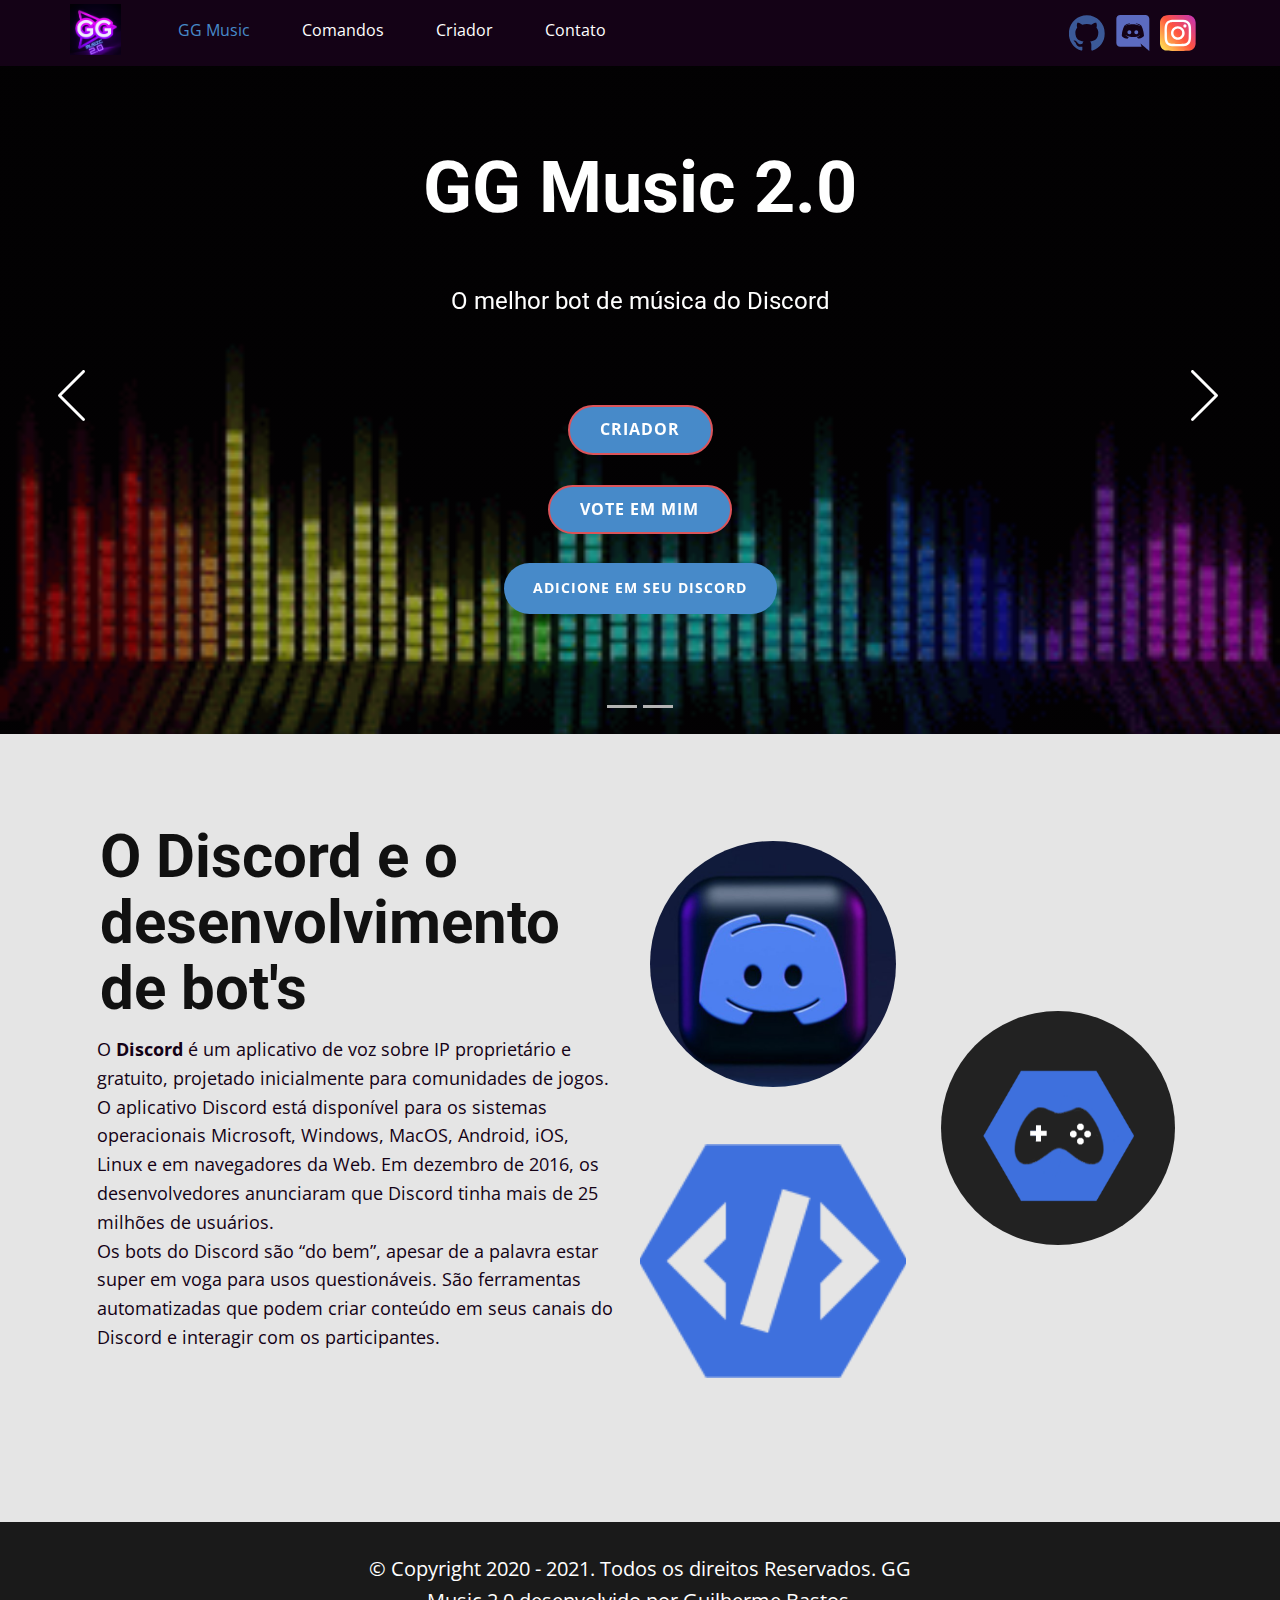
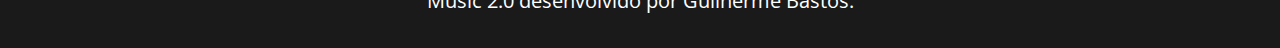
==== commit 50fb722f: "2.0" ====
--- a/index.html
+++ b/index.html
@@ -7,11 +7,10 @@
     <meta name="description" content="">
     <meta name="page_type" content="np-template-header-footer-from-plugin">
     <title>GG Music 2.0</title>
-    <link rel="stylesheet" href="nicepage.css" media="screen">
+    <link rel="stylesheet" href="GuiBastos.css" media="screen">
     <link rel="stylesheet" href="GG-Music.css" media="screen">
     <script class="u-script" type="text/javascript" src="jquery.js" defer=""></script>
-    <script class="u-script" type="text/javascript" src="nicepage.js" defer=""></script>
-    <meta name="generator" content="Nicepage 3.13.2, nicepage.com">
+    <script class="u-script" type="text/javascript" src="GuiBastos.js" defer=""></script>
     
     
     <link id="u-theme-google-font" rel="stylesheet" href="https://fonts.googleapis.com/css?family=Roboto:100,100i,300,300i,400,400i,500,500i,700,700i,900,900i|Open+Sans:300,300i,400,400i,600,600i,700,700i,800,800i">
--- a/GuiBastos.css
+++ b/GuiBastos.css
@@ -0,0 +1,35223 @@
+
+.fr-clearfix::after {
+  clear: both;
+  display: block;
+  content: "";
+  height: 0; }
+
+.fr-hide-by-clipping {
+  position: absolute;
+  width: 1px;
+  height: 1px;
+  padding: 0;
+  margin: -1px;
+  overflow: hidden;
+  clip: rect(0, 0, 0, 0);
+  border: 0; }
+
+.fr-view img.fr-rounded, .fr-view .fr-img-caption.fr-rounded img {
+  border-radius: 10px;
+  -moz-border-radius: 10px;
+  -webkit-border-radius: 10px;
+  -moz-background-clip: padding;
+  -webkit-background-clip: padding-box;
+  background-clip: padding-box; }
+
+.fr-view img.fr-shadow, .fr-view .fr-img-caption.fr-shadow img {
+  -webkit-box-shadow: 10px 10px 5px 0px #cccccc;
+  -moz-box-shadow: 10px 10px 5px 0px #cccccc;
+  box-shadow: 10px 10px 5px 0px #cccccc; }
+
+.fr-view img.fr-bordered, .fr-view .fr-img-caption.fr-bordered img {
+  border: solid 5px #CCC; }
+
+.fr-view img.fr-bordered {
+  -webkit-box-sizing: content-box;
+  -moz-box-sizing: content-box;
+  box-sizing: content-box; }
+
+.fr-view .fr-img-caption.fr-bordered img {
+  -webkit-box-sizing: border-box;
+  -moz-box-sizing: border-box;
+  box-sizing: border-box; }
+
+.fr-view {
+  word-wrap: break-word; }
+  .fr-view span[style~="color:"] a {
+    color: inherit; }
+  .fr-view strong {
+    font-weight: 700; }
+  .fr-view table {
+    border: none;
+    border-collapse: collapse;
+    empty-cells: show;
+    max-width: 100%; }
+    .fr-view table td {
+      min-width: 5px; }
+    .fr-view table.fr-dashed-borders td, .fr-view table.fr-dashed-borders th {
+      border-style: dashed; }
+    .fr-view table.fr-alternate-rows tbody tr:nth-child(2n) {
+      background: whitesmoke; }
+    .fr-view table td, .fr-view table th {
+      border: 1px solid #DDD; }
+      .fr-view table td:empty, .fr-view table th:empty {
+        height: 20px; }
+      .fr-view table td.fr-highlighted, .fr-view table th.fr-highlighted {
+        border: 1px double red; }
+      .fr-view table td.fr-thick, .fr-view table th.fr-thick {
+        border-width: 2px; }
+    .fr-view table th {
+      background: #ececec; }
+  .fr-view hr {
+    clear: both;
+    user-select: none;
+    -o-user-select: none;
+    -moz-user-select: none;
+    -khtml-user-select: none;
+    -webkit-user-select: none;
+    -ms-user-select: none;
+    break-after: always;
+    page-break-after: always; }
+  .fr-view .fr-file {
+    position: relative; }
+    .fr-view .fr-file::after {
+      position: relative;
+      content: "\1F4CE";
+      font-weight: normal; }
+  .fr-view pre {
+    white-space: pre-wrap;
+    word-wrap: break-word;
+    overflow: visible; }
+/*.fr-view[dir="rtl"] blockquote {
+  border-left: none;
+  border-right: solid 2px #5E35B1;
+  margin-right: 0;
+  padding-right: 5px;
+  padding-left: 0; }
+  .fr-view[dir="rtl"] blockquote blockquote {
+    border-color: #00BCD4; }
+    .fr-view[dir="rtl"] blockquote blockquote blockquote {
+      border-color: #43A047; }
+.fr-view blockquote {
+  border-left: solid 2px #5E35B1;
+  margin-left: 0;
+  padding-left: 5px;
+  color: #5E35B1; }
+  .fr-view blockquote blockquote {
+    border-color: #00BCD4;
+    color: #00BCD4; }
+    .fr-view blockquote blockquote blockquote {
+      border-color: #43A047;
+      color: #43A047; }*/
+  .fr-view span.fr-emoticon {
+    font-weight: normal;
+    font-family: "Apple Color Emoji","Segoe UI Emoji","NotoColorEmoji","Segoe UI Symbol","Android Emoji","EmojiSymbols";
+    display: inline;
+    line-height: 0; }
+    .fr-view span.fr-emoticon.fr-emoticon-img {
+      background-repeat: no-repeat !important;
+      font-size: inherit;
+      height: 1em;
+      width: 1em;
+      min-height: 20px;
+      min-width: 20px;
+      display: inline-block;
+      margin: -.1em .1em .1em;
+      line-height: 1;
+      vertical-align: middle; }
+  .fr-view .fr-text-gray {
+    color: #AAA !important; }
+  .fr-view .fr-text-bordered {
+    border-top: solid 1px #222;
+    border-bottom: solid 1px #222;
+    padding: 10px 0; }
+  .fr-view .fr-text-spaced {
+    letter-spacing: 1px; }
+  .fr-view .fr-text-uppercase {
+    text-transform: uppercase; }
+  .fr-view .fr-class-highlighted {
+    background-color: #ffff00; }
+  .fr-view .fr-class-code {
+    border-color: #cccccc;
+    border-radius: 2px;
+    -moz-border-radius: 2px;
+    -webkit-border-radius: 2px;
+    -moz-background-clip: padding;
+    -webkit-background-clip: padding-box;
+    background-clip: padding-box;
+    background: #f5f5f5;
+    padding: 10px;
+    font-family: "Courier New", Courier, monospace; }
+  .fr-view .fr-class-transparency {
+    opacity: 0.5; }
+  .fr-view img {
+    position: relative;
+    max-width: 100%; }
+    .fr-view img.fr-dib {
+      margin: 10px auto;
+      display: block;
+      float: none;
+      vertical-align: top; }
+      .fr-view img.fr-dib.fr-fil {
+        margin-left: 0;
+        text-align: left; }
+      .fr-view img.fr-dib.fr-fir {
+        margin-right: 0;
+        text-align: right; }
+    .fr-view img.fr-dii {
+      display: inline-block;
+      float: none;
+      vertical-align: bottom;
+      margin-left: 5px;
+      margin-right: 5px;
+      max-width: calc(100% - (2 * 5px)); }
+      .fr-view img.fr-dii.fr-fil {
+        float: left;
+        margin: 10px 15px 10px 0;
+        max-width: calc(100% - 5px); }
+      .fr-view img.fr-dii.fr-fir {
+        float: right;
+        margin: 10px 0 10px 15px;
+        max-width: calc(100% - 5px); }
+  .fr-view span.fr-img-caption {
+    position: relative;
+    max-width: 100%; }
+    .fr-view span.fr-img-caption.fr-dib {
+      margin: 5px auto;
+      display: block;
+      float: none;
+      vertical-align: top; }
+      .fr-view span.fr-img-caption.fr-dib.fr-fil {
+        margin-left: 0;
+        text-align: left; }
+      .fr-view span.fr-img-caption.fr-dib.fr-fir {
+        margin-right: 0;
+        text-align: right; }
+    .fr-view span.fr-img-caption.fr-dii {
+      display: inline-block;
+      float: none;
+      vertical-align: bottom;
+      margin-left: 5px;
+      margin-right: 5px;
+      max-width: calc(100% - (2 * 5px)); }
+      .fr-view span.fr-img-caption.fr-dii.fr-fil {
+        float: left;
+        margin: 5px 5px 5px 0;
+        max-width: calc(100% - 5px); }
+      .fr-view span.fr-img-caption.fr-dii.fr-fir {
+        float: right;
+        margin: 5px 0 5px 5px;
+        max-width: calc(100% - 5px); }
+  .fr-view .fr-video {
+    text-align: center;
+    position: relative; }
+    .fr-view .fr-video.fr-rv {
+      padding-bottom: 56.25%;
+      padding-top: 30px;
+      height: 0;
+      overflow: hidden; }
+      .fr-view .fr-video.fr-rv > iframe, .fr-view .fr-video.fr-rv object, .fr-view .fr-video.fr-rv embed {
+        position: absolute !important;
+        top: 0;
+        left: 0;
+        width: 100%;
+        height: 100%; }
+    .fr-view .fr-video > * {
+      -webkit-box-sizing: content-box;
+      -moz-box-sizing: content-box;
+      box-sizing: content-box;
+      max-width: 100%;
+      border: none; }
+    .fr-view .fr-video.fr-dvb {
+      display: block;
+      clear: both; }
+      .fr-view .fr-video.fr-dvb.fr-fvl {
+        text-align: left; }
+      .fr-view .fr-video.fr-dvb.fr-fvr {
+        text-align: right; }
+    .fr-view .fr-video.fr-dvi {
+      display: inline-block; }
+      .fr-view .fr-video.fr-dvi.fr-fvl {
+        float: left; }
+      .fr-view .fr-video.fr-dvi.fr-fvr {
+        float: right; }
+  .fr-view a.fr-strong {
+    font-weight: 700; }
+  .fr-view a.fr-green {
+    color: green; }
+  .fr-view .fr-img-caption {
+    text-align: center; }
+    .fr-view .fr-img-caption .fr-img-wrap {
+      padding: 0;
+      margin: auto;
+      text-align: center;
+      width: 100%; }
+      .fr-view .fr-img-caption .fr-img-wrap a {
+        display: block; }
+      .fr-view .fr-img-caption .fr-img-wrap img {
+        display: block;
+        margin: auto;
+        width: 100%; }
+      .fr-view .fr-img-caption .fr-img-wrap > span {
+        margin: auto;
+        display: block;
+        padding: 5px 5px 10px;
+        font-size: 14px;
+        font-weight: initial;
+        -webkit-box-sizing: border-box;
+        -moz-box-sizing: border-box;
+        box-sizing: border-box;
+        -webkit-opacity: 0.9;
+        -moz-opacity: 0.9;
+        opacity: 0.9;
+        -ms-filter: "progid:DXImageTransform.Microsoft.Alpha(Opacity=0)";
+        width: 100%;
+        text-align: center; }
+  .fr-view button.fr-rounded, .fr-view input.fr-rounded, .fr-view textarea.fr-rounded {
+    border-radius: 10px;
+    -moz-border-radius: 10px;
+    -webkit-border-radius: 10px;
+    -moz-background-clip: padding;
+    -webkit-background-clip: padding-box;
+    background-clip: padding-box; }
+  .fr-view button.fr-large, .fr-view input.fr-large, .fr-view textarea.fr-large {
+    font-size: 24px; }
+  .fr-view ul, .fr-view ol {
+    list-style-position: inside; }
+
+/**
+ * Image style.
+ */
+a.fr-view.fr-strong {
+  font-weight: 700; }
+a.fr-view.fr-green {
+  color: green; }
+
+/**
+ * Link style.
+ */
+img.fr-view {
+  position: relative;
+  max-width: 100%; }
+  img.fr-view.fr-dib {
+    margin: 5px auto;
+    display: block;
+    float: none;
+    vertical-align: top; }
+    img.fr-view.fr-dib.fr-fil {
+      margin-left: 0;
+      text-align: left; }
+    img.fr-view.fr-dib.fr-fir {
+      margin-right: 0;
+      text-align: right; }
+  img.fr-view.fr-dii {
+    display: inline-block;
+    float: none;
+    vertical-align: bottom;
+    margin-left: 5px;
+    margin-right: 5px;
+    max-width: calc(100% - (2 * 5px)); }
+    img.fr-view.fr-dii.fr-fil {
+      float: left;
+      margin: 5px 5px 5px 0;
+      max-width: calc(100% - 5px); }
+    img.fr-view.fr-dii.fr-fir {
+      float: right;
+      margin: 5px 0 5px 5px;
+      max-width: calc(100% - 5px); }
+
+span.fr-img-caption.fr-view {
+  position: relative;
+  max-width: 100%; }
+  span.fr-img-caption.fr-view.fr-dib {
+    margin: 5px auto;
+    display: block;
+    float: none;
+    vertical-align: top; }
+    span.fr-img-caption.fr-view.fr-dib.fr-fil {
+      margin-left: 0;
+      text-align: left; }
+    span.fr-img-caption.fr-view.fr-dib.fr-fir {
+      margin-right: 0;
+      text-align: right; }
+  span.fr-img-caption.fr-view.fr-dii {
+    display: inline-block;
+    float: none;
+    vertical-align: bottom;
+    margin-left: 5px;
+    margin-right: 5px;
+    max-width: calc(100% - (2 * 5px)); }
+    span.fr-img-caption.fr-view.fr-dii.fr-fil {
+      float: left;
+      margin: 5px 5px 5px 0;
+      max-width: calc(100% - 5px); }
+    span.fr-img-caption.fr-view.fr-dii.fr-fir {
+      float: right;
+      margin: 5px 0 5px 5px;
+      max-width: calc(100% - 5px); }
+/*end-commonstyles library*//*begin-commonstyles library*/@charset "UTF-8";
+
+/*!
+ * animate.css -https://daneden.github.io/animate.css/
+ * Version - 3.7.2
+ * Licensed under the MIT license - http://opensource.org/licenses/MIT
+ *
+ * Copyright (c) 2019 Daniel Eden
+ */
+
+@-webkit-keyframes bounce {
+  from,
+  20%,
+  53%,
+  80%,
+  to {
+    -webkit-animation-timing-function: cubic-bezier(0.215, 0.61, 0.355, 1);
+    animation-timing-function: cubic-bezier(0.215, 0.61, 0.355, 1);
+    -webkit-transform: translate3d(0, 0, 0);
+    transform: translate3d(0, 0, 0);
+  }
+
+  40%,
+  43% {
+    -webkit-animation-timing-function: cubic-bezier(0.755, 0.05, 0.855, 0.06);
+    animation-timing-function: cubic-bezier(0.755, 0.05, 0.855, 0.06);
+    -webkit-transform: translate3d(0, -30px, 0);
+    transform: translate3d(0, -30px, 0);
+  }
+
+  70% {
+    -webkit-animation-timing-function: cubic-bezier(0.755, 0.05, 0.855, 0.06);
+    animation-timing-function: cubic-bezier(0.755, 0.05, 0.855, 0.06);
+    -webkit-transform: translate3d(0, -15px, 0);
+    transform: translate3d(0, -15px, 0);
+  }
+
+  90% {
+    -webkit-transform: translate3d(0, -4px, 0);
+    transform: translate3d(0, -4px, 0);
+  }
+}
+
+@keyframes bounce {
+  from,
+  20%,
+  53%,
+  80%,
+  to {
+    -webkit-animation-timing-function: cubic-bezier(0.215, 0.61, 0.355, 1);
+    animation-timing-function: cubic-bezier(0.215, 0.61, 0.355, 1);
+    -webkit-transform: translate3d(0, 0, 0);
+    transform: translate3d(0, 0, 0);
+  }
+
+  40%,
+  43% {
+    -webkit-animation-timing-function: cubic-bezier(0.755, 0.05, 0.855, 0.06);
+    animation-timing-function: cubic-bezier(0.755, 0.05, 0.855, 0.06);
+    -webkit-transform: translate3d(0, -30px, 0);
+    transform: translate3d(0, -30px, 0);
+  }
+
+  70% {
+    -webkit-animation-timing-function: cubic-bezier(0.755, 0.05, 0.855, 0.06);
+    animation-timing-function: cubic-bezier(0.755, 0.05, 0.855, 0.06);
+    -webkit-transform: translate3d(0, -15px, 0);
+    transform: translate3d(0, -15px, 0);
+  }
+
+  90% {
+    -webkit-transform: translate3d(0, -4px, 0);
+    transform: translate3d(0, -4px, 0);
+  }
+}
+
+.bounce {
+  -webkit-animation-name: bounce;
+  animation-name: bounce;
+  -webkit-transform-origin: center bottom;
+  transform-origin: center bottom;
+}
+
+@-webkit-keyframes flash {
+  from,
+  50%,
+  to {
+    opacity: 1;
+  }
+
+  25%,
+  75% {
+    opacity: 0;
+  }
+}
+
+@keyframes flash {
+  from,
+  50%,
+  to {
+    opacity: 1;
+  }
+
+  25%,
+  75% {
+    opacity: 0;
+  }
+}
+
+.flash {
+  -webkit-animation-name: flash;
+  animation-name: flash;
+}
+
+/* originally authored by Nick Pettit - https://github.com/nickpettit/glide */
+
+@-webkit-keyframes pulse {
+  from {
+    -webkit-transform: scale3d(1, 1, 1);
+    transform: scale3d(1, 1, 1);
+  }
+
+  50% {
+    -webkit-transform: scale3d(1.05, 1.05, 1.05);
+    transform: scale3d(1.05, 1.05, 1.05);
+  }
+
+  to {
+    -webkit-transform: scale3d(1, 1, 1);
+    transform: scale3d(1, 1, 1);
+  }
+}
+
+@keyframes pulse {
+  from {
+    -webkit-transform: scale3d(1, 1, 1);
+    transform: scale3d(1, 1, 1);
+  }
+
+  50% {
+    -webkit-transform: scale3d(1.05, 1.05, 1.05);
+    transform: scale3d(1.05, 1.05, 1.05);
+  }
+
+  to {
+    -webkit-transform: scale3d(1, 1, 1);
+    transform: scale3d(1, 1, 1);
+  }
+}
+
+.pulse {
+  -webkit-animation-name: pulse;
+  animation-name: pulse;
+}
+
+@-webkit-keyframes rubberBand {
+  from {
+    -webkit-transform: scale3d(1, 1, 1);
+    transform: scale3d(1, 1, 1);
+  }
+
+  30% {
+    -webkit-transform: scale3d(1.25, 0.75, 1);
+    transform: scale3d(1.25, 0.75, 1);
+  }
+
+  40% {
+    -webkit-transform: scale3d(0.75, 1.25, 1);
+    transform: scale3d(0.75, 1.25, 1);
+  }
+
+  50% {
+    -webkit-transform: scale3d(1.15, 0.85, 1);
+    transform: scale3d(1.15, 0.85, 1);
+  }
+
+  65% {
+    -webkit-transform: scale3d(0.95, 1.05, 1);
+    transform: scale3d(0.95, 1.05, 1);
+  }
+
+  75% {
+    -webkit-transform: scale3d(1.05, 0.95, 1);
+    transform: scale3d(1.05, 0.95, 1);
+  }
+
+  to {
+    -webkit-transform: scale3d(1, 1, 1);
+    transform: scale3d(1, 1, 1);
+  }
+}
+
+@keyframes rubberBand {
+  from {
+    -webkit-transform: scale3d(1, 1, 1);
+    transform: scale3d(1, 1, 1);
+  }
+
+  30% {
+    -webkit-transform: scale3d(1.25, 0.75, 1);
+    transform: scale3d(1.25, 0.75, 1);
+  }
+
+  40% {
+    -webkit-transform: scale3d(0.75, 1.25, 1);
+    transform: scale3d(0.75, 1.25, 1);
+  }
+
+  50% {
+    -webkit-transform: scale3d(1.15, 0.85, 1);
+    transform: scale3d(1.15, 0.85, 1);
+  }
+
+  65% {
+    -webkit-transform: scale3d(0.95, 1.05, 1);
+    transform: scale3d(0.95, 1.05, 1);
+  }
+
+  75% {
+    -webkit-transform: scale3d(1.05, 0.95, 1);
+    transform: scale3d(1.05, 0.95, 1);
+  }
+
+  to {
+    -webkit-transform: scale3d(1, 1, 1);
+    transform: scale3d(1, 1, 1);
+  }
+}
+
+.rubberBand {
+  -webkit-animation-name: rubberBand;
+  animation-name: rubberBand;
+}
+
+@-webkit-keyframes shake {
+  from,
+  to {
+    -webkit-transform: translate3d(0, 0, 0);
+    transform: translate3d(0, 0, 0);
+  }
+
+  10%,
+  30%,
+  50%,
+  70%,
+  90% {
+    -webkit-transform: translate3d(-10px, 0, 0);
+    transform: translate3d(-10px, 0, 0);
+  }
+
+  20%,
+  40%,
+  60%,
+  80% {
+    -webkit-transform: translate3d(10px, 0, 0);
+    transform: translate3d(10px, 0, 0);
+  }
+}
+
+@keyframes shake {
+  from,
+  to {
+    -webkit-transform: translate3d(0, 0, 0);
+    transform: translate3d(0, 0, 0);
+  }
+
+  10%,
+  30%,
+  50%,
+  70%,
+  90% {
+    -webkit-transform: translate3d(-10px, 0, 0);
+    transform: translate3d(-10px, 0, 0);
+  }
+
+  20%,
+  40%,
+  60%,
+  80% {
+    -webkit-transform: translate3d(10px, 0, 0);
+    transform: translate3d(10px, 0, 0);
+  }
+}
+
+.shake {
+  -webkit-animation-name: shake;
+  animation-name: shake;
+}
+
+@-webkit-keyframes headShake {
+  0% {
+    -webkit-transform: translateX(0);
+    transform: translateX(0);
+  }
+
+  6.5% {
+    -webkit-transform: translateX(-6px) rotateY(-9deg);
+    transform: translateX(-6px) rotateY(-9deg);
+  }
+
+  18.5% {
+    -webkit-transform: translateX(5px) rotateY(7deg);
+    transform: translateX(5px) rotateY(7deg);
+  }
+
+  31.5% {
+    -webkit-transform: translateX(-3px) rotateY(-5deg);
+    transform: translateX(-3px) rotateY(-5deg);
+  }
+
+  43.5% {
+    -webkit-transform: translateX(2px) rotateY(3deg);
+    transform: translateX(2px) rotateY(3deg);
+  }
+
+  50% {
+    -webkit-transform: translateX(0);
+    transform: translateX(0);
+  }
+}
+
+@keyframes headShake {
+  0% {
+    -webkit-transform: translateX(0);
+    transform: translateX(0);
+  }
+
+  6.5% {
+    -webkit-transform: translateX(-6px) rotateY(-9deg);
+    transform: translateX(-6px) rotateY(-9deg);
+  }
+
+  18.5% {
+    -webkit-transform: translateX(5px) rotateY(7deg);
+    transform: translateX(5px) rotateY(7deg);
+  }
+
+  31.5% {
+    -webkit-transform: translateX(-3px) rotateY(-5deg);
+    transform: translateX(-3px) rotateY(-5deg);
+  }
+
+  43.5% {
+    -webkit-transform: translateX(2px) rotateY(3deg);
+    transform: translateX(2px) rotateY(3deg);
+  }
+
+  50% {
+    -webkit-transform: translateX(0);
+    transform: translateX(0);
+  }
+}
+
+.headShake {
+  -webkit-animation-timing-function: ease-in-out;
+  animation-timing-function: ease-in-out;
+  -webkit-animation-name: headShake;
+  animation-name: headShake;
+}
+
+@-webkit-keyframes swing {
+  20% {
+    -webkit-transform: rotate3d(0, 0, 1, 15deg);
+    transform: rotate3d(0, 0, 1, 15deg);
+  }
+
+  40% {
+    -webkit-transform: rotate3d(0, 0, 1, -10deg);
+    transform: rotate3d(0, 0, 1, -10deg);
+  }
+
+  60% {
+    -webkit-transform: rotate3d(0, 0, 1, 5deg);
+    transform: rotate3d(0, 0, 1, 5deg);
+  }
+
+  80% {
+    -webkit-transform: rotate3d(0, 0, 1, -5deg);
+    transform: rotate3d(0, 0, 1, -5deg);
+  }
+
+  to {
+    -webkit-transform: rotate3d(0, 0, 1, 0deg);
+    transform: rotate3d(0, 0, 1, 0deg);
+  }
+}
+
+@keyframes swing {
+  20% {
+    -webkit-transform: rotate3d(0, 0, 1, 15deg);
+    transform: rotate3d(0, 0, 1, 15deg);
+  }
+
+  40% {
+    -webkit-transform: rotate3d(0, 0, 1, -10deg);
+    transform: rotate3d(0, 0, 1, -10deg);
+  }
+
+  60% {
+    -webkit-transform: rotate3d(0, 0, 1, 5deg);
+    transform: rotate3d(0, 0, 1, 5deg);
+  }
+
+  80% {
+    -webkit-transform: rotate3d(0, 0, 1, -5deg);
+    transform: rotate3d(0, 0, 1, -5deg);
+  }
+
+  to {
+    -webkit-transform: rotate3d(0, 0, 1, 0deg);
+    transform: rotate3d(0, 0, 1, 0deg);
+  }
+}
+
+.swing {
+  -webkit-transform-origin: top center;
+  transform-origin: top center;
+  -webkit-animation-name: swing;
+  animation-name: swing;
+}
+
+@-webkit-keyframes tada {
+  from {
+    -webkit-transform: scale3d(1, 1, 1);
+    transform: scale3d(1, 1, 1);
+  }
+
+  10%,
+  20% {
+    -webkit-transform: scale3d(0.9, 0.9, 0.9) rotate3d(0, 0, 1, -3deg);
+    transform: scale3d(0.9, 0.9, 0.9) rotate3d(0, 0, 1, -3deg);
+  }
+
+  30%,
+  50%,
+  70%,
+  90% {
+    -webkit-transform: scale3d(1.1, 1.1, 1.1) rotate3d(0, 0, 1, 3deg);
+    transform: scale3d(1.1, 1.1, 1.1) rotate3d(0, 0, 1, 3deg);
+  }
+
+  40%,
+  60%,
+  80% {
+    -webkit-transform: scale3d(1.1, 1.1, 1.1) rotate3d(0, 0, 1, -3deg);
+    transform: scale3d(1.1, 1.1, 1.1) rotate3d(0, 0, 1, -3deg);
+  }
+
+  to {
+    -webkit-transform: scale3d(1, 1, 1);
+    transform: scale3d(1, 1, 1);
+  }
+}
+
+@keyframes tada {
+  from {
+    -webkit-transform: scale3d(1, 1, 1);
+    transform: scale3d(1, 1, 1);
+  }
+
+  10%,
+  20% {
+    -webkit-transform: scale3d(0.9, 0.9, 0.9) rotate3d(0, 0, 1, -3deg);
+    transform: scale3d(0.9, 0.9, 0.9) rotate3d(0, 0, 1, -3deg);
+  }
+
+  30%,
+  50%,
+  70%,
+  90% {
+    -webkit-transform: scale3d(1.1, 1.1, 1.1) rotate3d(0, 0, 1, 3deg);
+    transform: scale3d(1.1, 1.1, 1.1) rotate3d(0, 0, 1, 3deg);
+  }
+
+  40%,
+  60%,
+  80% {
+    -webkit-transform: scale3d(1.1, 1.1, 1.1) rotate3d(0, 0, 1, -3deg);
+    transform: scale3d(1.1, 1.1, 1.1) rotate3d(0, 0, 1, -3deg);
+  }
+
+  to {
+    -webkit-transform: scale3d(1, 1, 1);
+    transform: scale3d(1, 1, 1);
+  }
+}
+
+.tada {
+  -webkit-animation-name: tada;
+  animation-name: tada;
+}
+
+/* originally authored by Nick Pettit - https://github.com/nickpettit/glide */
+
+@-webkit-keyframes wobble {
+  from {
+    -webkit-transform: translate3d(0, 0, 0);
+    transform: translate3d(0, 0, 0);
+  }
+
+  15% {
+    -webkit-transform: translate3d(-25%, 0, 0) rotate3d(0, 0, 1, -5deg);
+    transform: translate3d(-25%, 0, 0) rotate3d(0, 0, 1, -5deg);
+  }
+
+  30% {
+    -webkit-transform: translate3d(20%, 0, 0) rotate3d(0, 0, 1, 3deg);
+    transform: translate3d(20%, 0, 0) rotate3d(0, 0, 1, 3deg);
+  }
+
+  45% {
+    -webkit-transform: translate3d(-15%, 0, 0) rotate3d(0, 0, 1, -3deg);
+    transform: translate3d(-15%, 0, 0) rotate3d(0, 0, 1, -3deg);
+  }
+
+  60% {
+    -webkit-transform: translate3d(10%, 0, 0) rotate3d(0, 0, 1, 2deg);
+    transform: translate3d(10%, 0, 0) rotate3d(0, 0, 1, 2deg);
+  }
+
+  75% {
+    -webkit-transform: translate3d(-5%, 0, 0) rotate3d(0, 0, 1, -1deg);
+    transform: translate3d(-5%, 0, 0) rotate3d(0, 0, 1, -1deg);
+  }
+
+  to {
+    -webkit-transform: translate3d(0, 0, 0);
+    transform: translate3d(0, 0, 0);
+  }
+}
+
+@keyframes wobble {
+  from {
+    -webkit-transform: translate3d(0, 0, 0);
+    transform: translate3d(0, 0, 0);
+  }
+
+  15% {
+    -webkit-transform: translate3d(-25%, 0, 0) rotate3d(0, 0, 1, -5deg);
+    transform: translate3d(-25%, 0, 0) rotate3d(0, 0, 1, -5deg);
+  }
+
+  30% {
+    -webkit-transform: translate3d(20%, 0, 0) rotate3d(0, 0, 1, 3deg);
+    transform: translate3d(20%, 0, 0) rotate3d(0, 0, 1, 3deg);
+  }
+
+  45% {
+    -webkit-transform: translate3d(-15%, 0, 0) rotate3d(0, 0, 1, -3deg);
+    transform: translate3d(-15%, 0, 0) rotate3d(0, 0, 1, -3deg);
+  }
+
+  60% {
+    -webkit-transform: translate3d(10%, 0, 0) rotate3d(0, 0, 1, 2deg);
+    transform: translate3d(10%, 0, 0) rotate3d(0, 0, 1, 2deg);
+  }
+
+  75% {
+    -webkit-transform: translate3d(-5%, 0, 0) rotate3d(0, 0, 1, -1deg);
+    transform: translate3d(-5%, 0, 0) rotate3d(0, 0, 1, -1deg);
+  }
+
+  to {
+    -webkit-transform: translate3d(0, 0, 0);
+    transform: translate3d(0, 0, 0);
+  }
+}
+
+.wobble {
+  -webkit-animation-name: wobble;
+  animation-name: wobble;
+}
+
+@-webkit-keyframes jello {
+  from,
+  11.1%,
+  to {
+    -webkit-transform: translate3d(0, 0, 0);
+    transform: translate3d(0, 0, 0);
+  }
+
+  22.2% {
+    -webkit-transform: skewX(-12.5deg) skewY(-12.5deg);
+    transform: skewX(-12.5deg) skewY(-12.5deg);
+  }
+
+  33.3% {
+    -webkit-transform: skewX(6.25deg) skewY(6.25deg);
+    transform: skewX(6.25deg) skewY(6.25deg);
+  }
+
+  44.4% {
+    -webkit-transform: skewX(-3.125deg) skewY(-3.125deg);
+    transform: skewX(-3.125deg) skewY(-3.125deg);
+  }
+
+  55.5% {
+    -webkit-transform: skewX(1.5625deg) skewY(1.5625deg);
+    transform: skewX(1.5625deg) skewY(1.5625deg);
+  }
+
+  66.6% {
+    -webkit-transform: skewX(-0.78125deg) skewY(-0.78125deg);
+    transform: skewX(-0.78125deg) skewY(-0.78125deg);
+  }
+
+  77.7% {
+    -webkit-transform: skewX(0.390625deg) skewY(0.390625deg);
+    transform: skewX(0.390625deg) skewY(0.390625deg);
+  }
+
+  88.8% {
+    -webkit-transform: skewX(-0.1953125deg) skewY(-0.1953125deg);
+    transform: skewX(-0.1953125deg) skewY(-0.1953125deg);
+  }
+}
+
+@keyframes jello {
+  from,
+  11.1%,
+  to {
+    -webkit-transform: translate3d(0, 0, 0);
+    transform: translate3d(0, 0, 0);
+  }
+
+  22.2% {
+    -webkit-transform: skewX(-12.5deg) skewY(-12.5deg);
+    transform: skewX(-12.5deg) skewY(-12.5deg);
+  }
+
+  33.3% {
+    -webkit-transform: skewX(6.25deg) skewY(6.25deg);
+    transform: skewX(6.25deg) skewY(6.25deg);
+  }
+
+  44.4% {
+    -webkit-transform: skewX(-3.125deg) skewY(-3.125deg);
+    transform: skewX(-3.125deg) skewY(-3.125deg);
+  }
+
+  55.5% {
+    -webkit-transform: skewX(1.5625deg) skewY(1.5625deg);
+    transform: skewX(1.5625deg) skewY(1.5625deg);
+  }
+
+  66.6% {
+    -webkit-transform: skewX(-0.78125deg) skewY(-0.78125deg);
+    transform: skewX(-0.78125deg) skewY(-0.78125deg);
+  }
+
+  77.7% {
+    -webkit-transform: skewX(0.390625deg) skewY(0.390625deg);
+    transform: skewX(0.390625deg) skewY(0.390625deg);
+  }
+
+  88.8% {
+    -webkit-transform: skewX(-0.1953125deg) skewY(-0.1953125deg);
+    transform: skewX(-0.1953125deg) skewY(-0.1953125deg);
+  }
+}
+
+.jello {
+  -webkit-animation-name: jello;
+  animation-name: jello;
+  -webkit-transform-origin: center;
+  transform-origin: center;
+}
+
+@-webkit-keyframes heartBeat {
+  0% {
+    -webkit-transform: scale(1);
+    transform: scale(1);
+  }
+
+  14% {
+    -webkit-transform: scale(1.3);
+    transform: scale(1.3);
+  }
+
+  28% {
+    -webkit-transform: scale(1);
+    transform: scale(1);
+  }
+
+  42% {
+    -webkit-transform: scale(1.3);
+    transform: scale(1.3);
+  }
+
+  70% {
+    -webkit-transform: scale(1);
+    transform: scale(1);
+  }
+}
+
+@keyframes heartBeat {
+  0% {
+    -webkit-transform: scale(1);
+    transform: scale(1);
+  }
+
+  14% {
+    -webkit-transform: scale(1.3);
+    transform: scale(1.3);
+  }
+
+  28% {
+    -webkit-transform: scale(1);
+    transform: scale(1);
+  }
+
+  42% {
+    -webkit-transform: scale(1.3);
+    transform: scale(1.3);
+  }
+
+  70% {
+    -webkit-transform: scale(1);
+    transform: scale(1);
+  }
+}
+
+.heartBeat {
+  -webkit-animation-name: heartBeat;
+  animation-name: heartBeat;
+  -webkit-animation-duration: 1.3s;
+  animation-duration: 1.3s;
+  -webkit-animation-timing-function: ease-in-out;
+  animation-timing-function: ease-in-out;
+}
+
+@-webkit-keyframes bounceIn {
+  from,
+  20%,
+  40%,
+  60%,
+  80%,
+  to {
+    -webkit-animation-timing-function: cubic-bezier(0.215, 0.61, 0.355, 1);
+    animation-timing-function: cubic-bezier(0.215, 0.61, 0.355, 1);
+  }
+
+  0% {
+    opacity: 0;
+    -webkit-transform: scale3d(0.3, 0.3, 0.3);
+    transform: scale3d(0.3, 0.3, 0.3);
+  }
+
+  20% {
+    -webkit-transform: scale3d(1.1, 1.1, 1.1);
+    transform: scale3d(1.1, 1.1, 1.1);
+  }
+
+  40% {
+    -webkit-transform: scale3d(0.9, 0.9, 0.9);
+    transform: scale3d(0.9, 0.9, 0.9);
+  }
+
+  60% {
+    opacity: 1;
+    -webkit-transform: scale3d(1.03, 1.03, 1.03);
+    transform: scale3d(1.03, 1.03, 1.03);
+  }
+
+  80% {
+    -webkit-transform: scale3d(0.97, 0.97, 0.97);
+    transform: scale3d(0.97, 0.97, 0.97);
+  }
+
+  to {
+    opacity: 1;
+    -webkit-transform: scale3d(1, 1, 1);
+    transform: scale3d(1, 1, 1);
+  }
+}
+
+@keyframes bounceIn {
+  from,
+  20%,
+  40%,
+  60%,
+  80%,
+  to {
+    -webkit-animation-timing-function: cubic-bezier(0.215, 0.61, 0.355, 1);
+    animation-timing-function: cubic-bezier(0.215, 0.61, 0.355, 1);
+  }
+
+  0% {
+    opacity: 0;
+    -webkit-transform: scale3d(0.3, 0.3, 0.3);
+    transform: scale3d(0.3, 0.3, 0.3);
+  }
+
+  20% {
+    -webkit-transform: scale3d(1.1, 1.1, 1.1);
+    transform: scale3d(1.1, 1.1, 1.1);
+  }
+
+  40% {
+    -webkit-transform: scale3d(0.9, 0.9, 0.9);
+    transform: scale3d(0.9, 0.9, 0.9);
+  }
+
+  60% {
+    opacity: 1;
+    -webkit-transform: scale3d(1.03, 1.03, 1.03);
+    transform: scale3d(1.03, 1.03, 1.03);
+  }
+
+  80% {
+    -webkit-transform: scale3d(0.97, 0.97, 0.97);
+    transform: scale3d(0.97, 0.97, 0.97);
+  }
+
+  to {
+    opacity: 1;
+    -webkit-transform: scale3d(1, 1, 1);
+    transform: scale3d(1, 1, 1);
+  }
+}
+
+.bounceIn {
+  -webkit-animation-duration: 0.75s;
+  animation-duration: 0.75s;
+  -webkit-animation-name: bounceIn;
+  animation-name: bounceIn;
+}
+
+@-webkit-keyframes bounceInDown {
+  from,
+  60%,
+  75%,
+  90%,
+  to {
+    -webkit-animation-timing-function: cubic-bezier(0.215, 0.61, 0.355, 1);
+    animation-timing-function: cubic-bezier(0.215, 0.61, 0.355, 1);
+  }
+
+  0% {
+    opacity: 0;
+    -webkit-transform: translate3d(0, -3000px, 0);
+    transform: translate3d(0, -3000px, 0);
+  }
+
+  60% {
+    opacity: 1;
+    -webkit-transform: translate3d(0, 25px, 0);
+    transform: translate3d(0, 25px, 0);
+  }
+
+  75% {
+    -webkit-transform: translate3d(0, -10px, 0);
+    transform: translate3d(0, -10px, 0);
+  }
+
+  90% {
+    -webkit-transform: translate3d(0, 5px, 0);
+    transform: translate3d(0, 5px, 0);
+  }
+
+  to {
+    -webkit-transform: translate3d(0, 0, 0);
+    transform: translate3d(0, 0, 0);
+  }
+}
+
+@keyframes bounceInDown {
+  from,
+  60%,
+  75%,
+  90%,
+  to {
+    -webkit-animation-timing-function: cubic-bezier(0.215, 0.61, 0.355, 1);
+    animation-timing-function: cubic-bezier(0.215, 0.61, 0.355, 1);
+  }
+
+  0% {
+    opacity: 0;
+    -webkit-transform: translate3d(0, -3000px, 0);
+    transform: translate3d(0, -3000px, 0);
+  }
+
+  60% {
+    opacity: 1;
+    -webkit-transform: translate3d(0, 25px, 0);
+    transform: translate3d(0, 25px, 0);
+  }
+
+  75% {
+    -webkit-transform: translate3d(0, -10px, 0);
+    transform: translate3d(0, -10px, 0);
+  }
+
+  90% {
+    -webkit-transform: translate3d(0, 5px, 0);
+    transform: translate3d(0, 5px, 0);
+  }
+
+  to {
+    -webkit-transform: translate3d(0, 0, 0);
+    transform: translate3d(0, 0, 0);
+  }
+}
+
+.bounceInDown {
+  -webkit-animation-name: bounceInDown;
+  animation-name: bounceInDown;
+}
+
+@-webkit-keyframes bounceInLeft {
+  from,
+  60%,
+  75%,
+  90%,
+  to {
+    -webkit-animation-timing-function: cubic-bezier(0.215, 0.61, 0.355, 1);
+    animation-timing-function: cubic-bezier(0.215, 0.61, 0.355, 1);
+  }
+
+  0% {
+    opacity: 0;
+    -webkit-transform: translate3d(-3000px, 0, 0);
+    transform: translate3d(-3000px, 0, 0);
+  }
+
+  60% {
+    opacity: 1;
+    -webkit-transform: translate3d(25px, 0, 0);
+    transform: translate3d(25px, 0, 0);
+  }
+
+  75% {
+    -webkit-transform: translate3d(-10px, 0, 0);
+    transform: translate3d(-10px, 0, 0);
+  }
+
+  90% {
+    -webkit-transform: translate3d(5px, 0, 0);
+    transform: translate3d(5px, 0, 0);
+  }
+
+  to {
+    -webkit-transform: translate3d(0, 0, 0);
+    transform: translate3d(0, 0, 0);
+  }
+}
+
+@keyframes bounceInLeft {
+  from,
+  60%,
+  75%,
+  90%,
+  to {
+    -webkit-animation-timing-function: cubic-bezier(0.215, 0.61, 0.355, 1);
+    animation-timing-function: cubic-bezier(0.215, 0.61, 0.355, 1);
+  }
+
+  0% {
+    opacity: 0;
+    -webkit-transform: translate3d(-3000px, 0, 0);
+    transform: translate3d(-3000px, 0, 0);
+  }
+
+  60% {
+    opacity: 1;
+    -webkit-transform: translate3d(25px, 0, 0);
+    transform: translate3d(25px, 0, 0);
+  }
+
+  75% {
+    -webkit-transform: translate3d(-10px, 0, 0);
+    transform: translate3d(-10px, 0, 0);
+  }
+
+  90% {
+    -webkit-transform: translate3d(5px, 0, 0);
+    transform: translate3d(5px, 0, 0);
+  }
+
+  to {
+    -webkit-transform: translate3d(0, 0, 0);
+    transform: translate3d(0, 0, 0);
+  }
+}
+
+.bounceInLeft {
+  -webkit-animation-name: bounceInLeft;
+  animation-name: bounceInLeft;
+}
+
+@-webkit-keyframes bounceInRight {
+  from,
+  60%,
+  75%,
+  90%,
+  to {
+    -webkit-animation-timing-function: cubic-bezier(0.215, 0.61, 0.355, 1);
+    animation-timing-function: cubic-bezier(0.215, 0.61, 0.355, 1);
+  }
+
+  from {
+    opacity: 0;
+    -webkit-transform: translate3d(3000px, 0, 0);
+    transform: translate3d(3000px, 0, 0);
+  }
+
+  60% {
+    opacity: 1;
+    -webkit-transform: translate3d(-25px, 0, 0);
+    transform: translate3d(-25px, 0, 0);
+  }
+
+  75% {
+    -webkit-transform: translate3d(10px, 0, 0);
+    transform: translate3d(10px, 0, 0);
+  }
+
+  90% {
+    -webkit-transform: translate3d(-5px, 0, 0);
+    transform: translate3d(-5px, 0, 0);
+  }
+
+  to {
+    -webkit-transform: translate3d(0, 0, 0);
+    transform: translate3d(0, 0, 0);
+  }
+}
+
+@keyframes bounceInRight {
+  from,
+  60%,
+  75%,
+  90%,
+  to {
+    -webkit-animation-timing-function: cubic-bezier(0.215, 0.61, 0.355, 1);
+    animation-timing-function: cubic-bezier(0.215, 0.61, 0.355, 1);
+  }
+
+  from {
+    opacity: 0;
+    -webkit-transform: translate3d(3000px, 0, 0);
+    transform: translate3d(3000px, 0, 0);
+  }
+
+  60% {
+    opacity: 1;
+    -webkit-transform: translate3d(-25px, 0, 0);
+    transform: translate3d(-25px, 0, 0);
+  }
+
+  75% {
+    -webkit-transform: translate3d(10px, 0, 0);
+    transform: translate3d(10px, 0, 0);
+  }
+
+  90% {
+    -webkit-transform: translate3d(-5px, 0, 0);
+    transform: translate3d(-5px, 0, 0);
+  }
+
+  to {
+    -webkit-transform: translate3d(0, 0, 0);
+    transform: translate3d(0, 0, 0);
+  }
+}
+
+.bounceInRight {
+  -webkit-animation-name: bounceInRight;
+  animation-name: bounceInRight;
+}
+
+@-webkit-keyframes bounceInUp {
+  from,
+  60%,
+  75%,
+  90%,
+  to {
+    -webkit-animation-timing-function: cubic-bezier(0.215, 0.61, 0.355, 1);
+    animation-timing-function: cubic-bezier(0.215, 0.61, 0.355, 1);
+  }
+
+  from {
+    opacity: 0;
+    -webkit-transform: translate3d(0, 3000px, 0);
+    transform: translate3d(0, 3000px, 0);
+  }
+
+  60% {
+    opacity: 1;
+    -webkit-transform: translate3d(0, -20px, 0);
+    transform: translate3d(0, -20px, 0);
+  }
+
+  75% {
+    -webkit-transform: translate3d(0, 10px, 0);
+    transform: translate3d(0, 10px, 0);
+  }
+
+  90% {
+    -webkit-transform: translate3d(0, -5px, 0);
+    transform: translate3d(0, -5px, 0);
+  }
+
+  to {
+    -webkit-transform: translate3d(0, 0, 0);
+    transform: translate3d(0, 0, 0);
+  }
+}
+
+@keyframes bounceInUp {
+  from,
+  60%,
+  75%,
+  90%,
+  to {
+    -webkit-animation-timing-function: cubic-bezier(0.215, 0.61, 0.355, 1);
+    animation-timing-function: cubic-bezier(0.215, 0.61, 0.355, 1);
+  }
+
+  from {
+    opacity: 0;
+    -webkit-transform: translate3d(0, 3000px, 0);
+    transform: translate3d(0, 3000px, 0);
+  }
+
+  60% {
+    opacity: 1;
+    -webkit-transform: translate3d(0, -20px, 0);
+    transform: translate3d(0, -20px, 0);
+  }
+
+  75% {
+    -webkit-transform: translate3d(0, 10px, 0);
+    transform: translate3d(0, 10px, 0);
+  }
+
+  90% {
+    -webkit-transform: translate3d(0, -5px, 0);
+    transform: translate3d(0, -5px, 0);
+  }
+
+  to {
+    -webkit-transform: translate3d(0, 0, 0);
+    transform: translate3d(0, 0, 0);
+  }
+}
+
+.bounceInUp {
+  -webkit-animation-name: bounceInUp;
+  animation-name: bounceInUp;
+}
+
+@-webkit-keyframes bounceOut {
+  20% {
+    -webkit-transform: scale3d(0.9, 0.9, 0.9);
+    transform: scale3d(0.9, 0.9, 0.9);
+  }
+
+  50%,
+  55% {
+    opacity: 1;
+    -webkit-transform: scale3d(1.1, 1.1, 1.1);
+    transform: scale3d(1.1, 1.1, 1.1);
+  }
+
+  to {
+    opacity: 0;
+    -webkit-transform: scale3d(0.3, 0.3, 0.3);
+    transform: scale3d(0.3, 0.3, 0.3);
+  }
+}
+
+@keyframes bounceOut {
+  20% {
+    -webkit-transform: scale3d(0.9, 0.9, 0.9);
+    transform: scale3d(0.9, 0.9, 0.9);
+  }
+
+  50%,
+  55% {
+    opacity: 1;
+    -webkit-transform: scale3d(1.1, 1.1, 1.1);
+    transform: scale3d(1.1, 1.1, 1.1);
+  }
+
+  to {
+    opacity: 0;
+    -webkit-transform: scale3d(0.3, 0.3, 0.3);
+    transform: scale3d(0.3, 0.3, 0.3);
+  }
+}
+
+.bounceOut {
+  -webkit-animation-duration: 0.75s;
+  animation-duration: 0.75s;
+  -webkit-animation-name: bounceOut;
+  animation-name: bounceOut;
+}
+
+@-webkit-keyframes bounceOutDown {
+  20% {
+    -webkit-transform: translate3d(0, 10px, 0);
+    transform: translate3d(0, 10px, 0);
+  }
+
+  40%,
+  45% {
+    opacity: 1;
+    -webkit-transform: translate3d(0, -20px, 0);
+    transform: translate3d(0, -20px, 0);
+  }
+
+  to {
+    opacity: 0;
+    -webkit-transform: translate3d(0, 2000px, 0);
+    transform: translate3d(0, 2000px, 0);
+  }
+}
+
+@keyframes bounceOutDown {
+  20% {
+    -webkit-transform: translate3d(0, 10px, 0);
+    transform: translate3d(0, 10px, 0);
+  }
+
+  40%,
+  45% {
+    opacity: 1;
+    -webkit-transform: translate3d(0, -20px, 0);
+    transform: translate3d(0, -20px, 0);
+  }
+
+  to {
+    opacity: 0;
+    -webkit-transform: translate3d(0, 2000px, 0);
+    transform: translate3d(0, 2000px, 0);
+  }
+}
+
+.bounceOutDown {
+  -webkit-animation-name: bounceOutDown;
+  animation-name: bounceOutDown;
+}
+
+@-webkit-keyframes bounceOutLeft {
+  20% {
+    opacity: 1;
+    -webkit-transform: translate3d(20px, 0, 0);
+    transform: translate3d(20px, 0, 0);
+  }
+
+  to {
+    opacity: 0;
+    -webkit-transform: translate3d(-2000px, 0, 0);
+    transform: translate3d(-2000px, 0, 0);
+  }
+}
+
+@keyframes bounceOutLeft {
+  20% {
+    opacity: 1;
+    -webkit-transform: translate3d(20px, 0, 0);
+    transform: translate3d(20px, 0, 0);
+  }
+
+  to {
+    opacity: 0;
+    -webkit-transform: translate3d(-2000px, 0, 0);
+    transform: translate3d(-2000px, 0, 0);
+  }
+}
+
+.bounceOutLeft {
+  -webkit-animation-name: bounceOutLeft;
+  animation-name: bounceOutLeft;
+}
+
+@-webkit-keyframes bounceOutRight {
+  20% {
+    opacity: 1;
+    -webkit-transform: translate3d(-20px, 0, 0);
+    transform: translate3d(-20px, 0, 0);
+  }
+
+  to {
+    opacity: 0;
+    -webkit-transform: translate3d(2000px, 0, 0);
+    transform: translate3d(2000px, 0, 0);
+  }
+}
+
+@keyframes bounceOutRight {
+  20% {
+    opacity: 1;
+    -webkit-transform: translate3d(-20px, 0, 0);
+    transform: translate3d(-20px, 0, 0);
+  }
+
+  to {
+    opacity: 0;
+    -webkit-transform: translate3d(2000px, 0, 0);
+    transform: translate3d(2000px, 0, 0);
+  }
+}
+
+.bounceOutRight {
+  -webkit-animation-name: bounceOutRight;
+  animation-name: bounceOutRight;
+}
+
+@-webkit-keyframes bounceOutUp {
+  20% {
+    -webkit-transform: translate3d(0, -10px, 0);
+    transform: translate3d(0, -10px, 0);
+  }
+
+  40%,
+  45% {
+    opacity: 1;
+    -webkit-transform: translate3d(0, 20px, 0);
+    transform: translate3d(0, 20px, 0);
+  }
+
+  to {
+    opacity: 0;
+    -webkit-transform: translate3d(0, -2000px, 0);
+    transform: translate3d(0, -2000px, 0);
+  }
+}
+
+@keyframes bounceOutUp {
+  20% {
+    -webkit-transform: translate3d(0, -10px, 0);
+    transform: translate3d(0, -10px, 0);
+  }
+
+  40%,
+  45% {
+    opacity: 1;
+    -webkit-transform: translate3d(0, 20px, 0);
+    transform: translate3d(0, 20px, 0);
+  }
+
+  to {
+    opacity: 0;
+    -webkit-transform: translate3d(0, -2000px, 0);
+    transform: translate3d(0, -2000px, 0);
+  }
+}
+
+.bounceOutUp {
+  -webkit-animation-name: bounceOutUp;
+  animation-name: bounceOutUp;
+}
+
+@-webkit-keyframes fadeIn {
+  from {
+    opacity: 0;
+  }
+
+  to {
+    opacity: 1;
+  }
+}
+
+@keyframes fadeIn {
+  from {
+    opacity: 0;
+  }
+
+  to {
+    opacity: 1;
+  }
+}
+
+.fadeIn {
+  -webkit-animation-name: fadeIn;
+  animation-name: fadeIn;
+}
+
+@-webkit-keyframes fadeInDown {
+  from {
+    opacity: 0;
+    -webkit-transform: translate3d(0, -100%, 0);
+    transform: translate3d(0, -100%, 0);
+  }
+
+  to {
+    opacity: 1;
+    -webkit-transform: translate3d(0, 0, 0);
+    transform: translate3d(0, 0, 0);
+  }
+}
+
+@keyframes fadeInDown {
+  from {
+    opacity: 0;
+    -webkit-transform: translate3d(0, -100%, 0);
+    transform: translate3d(0, -100%, 0);
+  }
+
+  to {
+    opacity: 1;
+    -webkit-transform: translate3d(0, 0, 0);
+    transform: translate3d(0, 0, 0);
+  }
+}
+
+.fadeInDown {
+  -webkit-animation-name: fadeInDown;
+  animation-name: fadeInDown;
+}
+
+@-webkit-keyframes fadeInDownBig {
+  from {
+    opacity: 0;
+    -webkit-transform: translate3d(0, -2000px, 0);
+    transform: translate3d(0, -2000px, 0);
+  }
+
+  to {
+    opacity: 1;
+    -webkit-transform: translate3d(0, 0, 0);
+    transform: translate3d(0, 0, 0);
+  }
+}
+
+@keyframes fadeInDownBig {
+  from {
+    opacity: 0;
+    -webkit-transform: translate3d(0, -2000px, 0);
+    transform: translate3d(0, -2000px, 0);
+  }
+
+  to {
+    opacity: 1;
+    -webkit-transform: translate3d(0, 0, 0);
+    transform: translate3d(0, 0, 0);
+  }
+}
+
+.fadeInDownBig {
+  -webkit-animation-name: fadeInDownBig;
+  animation-name: fadeInDownBig;
+}
+
+@-webkit-keyframes fadeInLeft {
+  from {
+    opacity: 0;
+    -webkit-transform: translate3d(-100%, 0, 0);
+    transform: translate3d(-100%, 0, 0);
+  }
+
+  to {
+    opacity: 1;
+    -webkit-transform: translate3d(0, 0, 0);
+    transform: translate3d(0, 0, 0);
+  }
+}
+
+@keyframes fadeInLeft {
+  from {
+    opacity: 0;
+    -webkit-transform: translate3d(-100%, 0, 0);
+    transform: translate3d(-100%, 0, 0);
+  }
+
+  to {
+    opacity: 1;
+    -webkit-transform: translate3d(0, 0, 0);
+    transform: translate3d(0, 0, 0);
+  }
+}
+
+.fadeInLeft {
+  -webkit-animation-name: fadeInLeft;
+  animation-name: fadeInLeft;
+}
+
+@-webkit-keyframes fadeInLeftBig {
+  from {
+    opacity: 0;
+    -webkit-transform: translate3d(-2000px, 0, 0);
+    transform: translate3d(-2000px, 0, 0);
+  }
+
+  to {
+    opacity: 1;
+    -webkit-transform: translate3d(0, 0, 0);
+    transform: translate3d(0, 0, 0);
+  }
+}
+
+@keyframes fadeInLeftBig {
+  from {
+    opacity: 0;
+    -webkit-transform: translate3d(-2000px, 0, 0);
+    transform: translate3d(-2000px, 0, 0);
+  }
+
+  to {
+    opacity: 1;
+    -webkit-transform: translate3d(0, 0, 0);
+    transform: translate3d(0, 0, 0);
+  }
+}
+
+.fadeInLeftBig {
+  -webkit-animation-name: fadeInLeftBig;
+  animation-name: fadeInLeftBig;
+}
+
+@-webkit-keyframes fadeInRight {
+  from {
+    opacity: 0;
+    -webkit-transform: translate3d(100%, 0, 0);
+    transform: translate3d(100%, 0, 0);
+  }
+
+  to {
+    opacity: 1;
+    -webkit-transform: translate3d(0, 0, 0);
+    transform: translate3d(0, 0, 0);
+  }
+}
+
+@keyframes fadeInRight {
+  from {
+    opacity: 0;
+    -webkit-transform: translate3d(100%, 0, 0);
+    transform: translate3d(100%, 0, 0);
+  }
+
+  to {
+    opacity: 1;
+    -webkit-transform: translate3d(0, 0, 0);
+    transform: translate3d(0, 0, 0);
+  }
+}
+
+.fadeInRight {
+  -webkit-animation-name: fadeInRight;
+  animation-name: fadeInRight;
+}
+
+@-webkit-keyframes fadeInRightBig {
+  from {
+    opacity: 0;
+    -webkit-transform: translate3d(2000px, 0, 0);
+    transform: translate3d(2000px, 0, 0);
+  }
+
+  to {
+    opacity: 1;
+    -webkit-transform: translate3d(0, 0, 0);
+    transform: translate3d(0, 0, 0);
+  }
+}
+
+@keyframes fadeInRightBig {
+  from {
+    opacity: 0;
+    -webkit-transform: translate3d(2000px, 0, 0);
+    transform: translate3d(2000px, 0, 0);
+  }
+
+  to {
+    opacity: 1;
+    -webkit-transform: translate3d(0, 0, 0);
+    transform: translate3d(0, 0, 0);
+  }
+}
+
+.fadeInRightBig {
+  -webkit-animation-name: fadeInRightBig;
+  animation-name: fadeInRightBig;
+}
+
+@-webkit-keyframes fadeInUp {
+  from {
+    opacity: 0;
+    -webkit-transform: translate3d(0, 100%, 0);
+    transform: translate3d(0, 100%, 0);
+  }
+
+  to {
+    opacity: 1;
+    -webkit-transform: translate3d(0, 0, 0);
+    transform: translate3d(0, 0, 0);
+  }
+}
+
+@keyframes fadeInUp {
+  from {
+    opacity: 0;
+    -webkit-transform: translate3d(0, 100%, 0);
+    transform: translate3d(0, 100%, 0);
+  }
+
+  to {
+    opacity: 1;
+    -webkit-transform: translate3d(0, 0, 0);
+    transform: translate3d(0, 0, 0);
+  }
+}
+
+.fadeInUp {
+  -webkit-animation-name: fadeInUp;
+  animation-name: fadeInUp;
+}
+
+@-webkit-keyframes fadeInUpBig {
+  from {
+    opacity: 0;
+    -webkit-transform: translate3d(0, 2000px, 0);
+    transform: translate3d(0, 2000px, 0);
+  }
+
+  to {
+    opacity: 1;
+    -webkit-transform: translate3d(0, 0, 0);
+    transform: translate3d(0, 0, 0);
+  }
+}
+
+@keyframes fadeInUpBig {
+  from {
+    opacity: 0;
+    -webkit-transform: translate3d(0, 2000px, 0);
+    transform: translate3d(0, 2000px, 0);
+  }
+
+  to {
+    opacity: 1;
+    -webkit-transform: translate3d(0, 0, 0);
+    transform: translate3d(0, 0, 0);
+  }
+}
+
+.fadeInUpBig {
+  -webkit-animation-name: fadeInUpBig;
+  animation-name: fadeInUpBig;
+}
+
+@-webkit-keyframes fadeOut {
+  from {
+    opacity: 1;
+  }
+
+  to {
+    opacity: 0;
+  }
+}
+
+@keyframes fadeOut {
+  from {
+    opacity: 1;
+  }
+
+  to {
+    opacity: 0;
+  }
+}
+
+.fadeOut {
+  -webkit-animation-name: fadeOut;
+  animation-name: fadeOut;
+}
+
+@-webkit-keyframes fadeOutDown {
+  from {
+    opacity: 1;
+  }
+
+  to {
+    opacity: 0;
+    -webkit-transform: translate3d(0, 100%, 0);
+    transform: translate3d(0, 100%, 0);
+  }
+}
+
+@keyframes fadeOutDown {
+  from {
+    opacity: 1;
+  }
+
+  to {
+    opacity: 0;
+    -webkit-transform: translate3d(0, 100%, 0);
+    transform: translate3d(0, 100%, 0);
+  }
+}
+
+.fadeOutDown {
+  -webkit-animation-name: fadeOutDown;
+  animation-name: fadeOutDown;
+}
+
+@-webkit-keyframes fadeOutDownBig {
+  from {
+    opacity: 1;
+  }
+
+  to {
+    opacity: 0;
+    -webkit-transform: translate3d(0, 2000px, 0);
+    transform: translate3d(0, 2000px, 0);
+  }
+}
+
+@keyframes fadeOutDownBig {
+  from {
+    opacity: 1;
+  }
+
+  to {
+    opacity: 0;
+    -webkit-transform: translate3d(0, 2000px, 0);
+    transform: translate3d(0, 2000px, 0);
+  }
+}
+
+.fadeOutDownBig {
+  -webkit-animation-name: fadeOutDownBig;
+  animation-name: fadeOutDownBig;
+}
+
+@-webkit-keyframes fadeOutLeft {
+  from {
+    opacity: 1;
+  }
+
+  to {
+    opacity: 0;
+    -webkit-transform: translate3d(-100%, 0, 0);
+    transform: translate3d(-100%, 0, 0);
+  }
+}
+
+@keyframes fadeOutLeft {
+  from {
+    opacity: 1;
+  }
+
+  to {
+    opacity: 0;
+    -webkit-transform: translate3d(-100%, 0, 0);
+    transform: translate3d(-100%, 0, 0);
+  }
+}
+
+.fadeOutLeft {
+  -webkit-animation-name: fadeOutLeft;
+  animation-name: fadeOutLeft;
+}
+
+@-webkit-keyframes fadeOutLeftBig {
+  from {
+    opacity: 1;
+  }
+
+  to {
+    opacity: 0;
+    -webkit-transform: translate3d(-2000px, 0, 0);
+    transform: translate3d(-2000px, 0, 0);
+  }
+}
+
+@keyframes fadeOutLeftBig {
+  from {
+    opacity: 1;
+  }
+
+  to {
+    opacity: 0;
+    -webkit-transform: translate3d(-2000px, 0, 0);
+    transform: translate3d(-2000px, 0, 0);
+  }
+}
+
+.fadeOutLeftBig {
+  -webkit-animation-name: fadeOutLeftBig;
+  animation-name: fadeOutLeftBig;
+}
+
+@-webkit-keyframes fadeOutRight {
+  from {
+    opacity: 1;
+  }
+
+  to {
+    opacity: 0;
+    -webkit-transform: translate3d(100%, 0, 0);
+    transform: translate3d(100%, 0, 0);
+  }
+}
+
+@keyframes fadeOutRight {
+  from {
+    opacity: 1;
+  }
+
+  to {
+    opacity: 0;
+    -webkit-transform: translate3d(100%, 0, 0);
+    transform: translate3d(100%, 0, 0);
+  }
+}
+
+.fadeOutRight {
+  -webkit-animation-name: fadeOutRight;
+  animation-name: fadeOutRight;
+}
+
+@-webkit-keyframes fadeOutRightBig {
+  from {
+    opacity: 1;
+  }
+
+  to {
+    opacity: 0;
+    -webkit-transform: translate3d(2000px, 0, 0);
+    transform: translate3d(2000px, 0, 0);
+  }
+}
+
+@keyframes fadeOutRightBig {
+  from {
+    opacity: 1;
+  }
+
+  to {
+    opacity: 0;
+    -webkit-transform: translate3d(2000px, 0, 0);
+    transform: translate3d(2000px, 0, 0);
+  }
+}
+
+.fadeOutRightBig {
+  -webkit-animation-name: fadeOutRightBig;
+  animation-name: fadeOutRightBig;
+}
+
+@-webkit-keyframes fadeOutUp {
+  from {
+    opacity: 1;
+  }
+
+  to {
+    opacity: 0;
+    -webkit-transform: translate3d(0, -100%, 0);
+    transform: translate3d(0, -100%, 0);
+  }
+}
+
+@keyframes fadeOutUp {
+  from {
+    opacity: 1;
+  }
+
+  to {
+    opacity: 0;
+    -webkit-transform: translate3d(0, -100%, 0);
+    transform: translate3d(0, -100%, 0);
+  }
+}
+
+.fadeOutUp {
+  -webkit-animation-name: fadeOutUp;
+  animation-name: fadeOutUp;
+}
+
+@-webkit-keyframes fadeOutUpBig {
+  from {
+    opacity: 1;
+  }
+
+  to {
+    opacity: 0;
+    -webkit-transform: translate3d(0, -2000px, 0);
+    transform: translate3d(0, -2000px, 0);
+  }
+}
+
+@keyframes fadeOutUpBig {
+  from {
+    opacity: 1;
+  }
+
+  to {
+    opacity: 0;
+    -webkit-transform: translate3d(0, -2000px, 0);
+    transform: translate3d(0, -2000px, 0);
+  }
+}
+
+.fadeOutUpBig {
+  -webkit-animation-name: fadeOutUpBig;
+  animation-name: fadeOutUpBig;
+}
+
+@-webkit-keyframes flip {
+  from {
+    -webkit-transform: perspective(400px) scale3d(1, 1, 1) translate3d(0, 0, 0)
+      rotate3d(0, 1, 0, -360deg);
+    transform: perspective(400px) scale3d(1, 1, 1) translate3d(0, 0, 0) rotate3d(0, 1, 0, -360deg);
+    -webkit-animation-timing-function: ease-out;
+    animation-timing-function: ease-out;
+  }
+
+  40% {
+    -webkit-transform: perspective(400px) scale3d(1, 1, 1) translate3d(0, 0, 150px)
+      rotate3d(0, 1, 0, -190deg);
+    transform: perspective(400px) scale3d(1, 1, 1) translate3d(0, 0, 150px)
+      rotate3d(0, 1, 0, -190deg);
+    -webkit-animation-timing-function: ease-out;
+    animation-timing-function: ease-out;
+  }
+
+  50% {
+    -webkit-transform: perspective(400px) scale3d(1, 1, 1) translate3d(0, 0, 150px)
+      rotate3d(0, 1, 0, -170deg);
+    transform: perspective(400px) scale3d(1, 1, 1) translate3d(0, 0, 150px)
+      rotate3d(0, 1, 0, -170deg);
+    -webkit-animation-timing-function: ease-in;
+    animation-timing-function: ease-in;
+  }
+
+  80% {
+    -webkit-transform: perspective(400px) scale3d(0.95, 0.95, 0.95) translate3d(0, 0, 0)
+      rotate3d(0, 1, 0, 0deg);
+    transform: perspective(400px) scale3d(0.95, 0.95, 0.95) translate3d(0, 0, 0)
+      rotate3d(0, 1, 0, 0deg);
+    -webkit-animation-timing-function: ease-in;
+    animation-timing-function: ease-in;
+  }
+
+  to {
+    -webkit-transform: perspective(400px) scale3d(1, 1, 1) translate3d(0, 0, 0)
+      rotate3d(0, 1, 0, 0deg);
+    transform: perspective(400px) scale3d(1, 1, 1) translate3d(0, 0, 0) rotate3d(0, 1, 0, 0deg);
+    -webkit-animation-timing-function: ease-in;
+    animation-timing-function: ease-in;
+  }
+}
+
+@keyframes flip {
+  from {
+    -webkit-transform: perspective(400px) scale3d(1, 1, 1) translate3d(0, 0, 0)
+      rotate3d(0, 1, 0, -360deg);
+    transform: perspective(400px) scale3d(1, 1, 1) translate3d(0, 0, 0) rotate3d(0, 1, 0, -360deg);
+    -webkit-animation-timing-function: ease-out;
+    animation-timing-function: ease-out;
+  }
+
+  40% {
+    -webkit-transform: perspective(400px) scale3d(1, 1, 1) translate3d(0, 0, 150px)
+      rotate3d(0, 1, 0, -190deg);
+    transform: perspective(400px) scale3d(1, 1, 1) translate3d(0, 0, 150px)
+      rotate3d(0, 1, 0, -190deg);
+    -webkit-animation-timing-function: ease-out;
+    animation-timing-function: ease-out;
+  }
+
+  50% {
+    -webkit-transform: perspective(400px) scale3d(1, 1, 1) translate3d(0, 0, 150px)
+      rotate3d(0, 1, 0, -170deg);
+    transform: perspective(400px) scale3d(1, 1, 1) translate3d(0, 0, 150px)
+      rotate3d(0, 1, 0, -170deg);
+    -webkit-animation-timing-function: ease-in;
+    animation-timing-function: ease-in;
+  }
+
+  80% {
+    -webkit-transform: perspective(400px) scale3d(0.95, 0.95, 0.95) translate3d(0, 0, 0)
+      rotate3d(0, 1, 0, 0deg);
+    transform: perspective(400px) scale3d(0.95, 0.95, 0.95) translate3d(0, 0, 0)
+      rotate3d(0, 1, 0, 0deg);
+    -webkit-animation-timing-function: ease-in;
+    animation-timing-function: ease-in;
+  }
+
+  to {
+    -webkit-transform: perspective(400px) scale3d(1, 1, 1) translate3d(0, 0, 0)
+      rotate3d(0, 1, 0, 0deg);
+    transform: perspective(400px) scale3d(1, 1, 1) translate3d(0, 0, 0) rotate3d(0, 1, 0, 0deg);
+    -webkit-animation-timing-function: ease-in;
+    animation-timing-function: ease-in;
+  }
+}
+
+.animated.flip {
+  -webkit-backface-visibility: visible;
+  backface-visibility: visible;
+  -webkit-animation-name: flip;
+  animation-name: flip;
+}
+
+@-webkit-keyframes flipInX {
+  from {
+    -webkit-transform: perspective(400px) rotate3d(1, 0, 0, 90deg);
+    transform: perspective(400px) rotate3d(1, 0, 0, 90deg);
+    -webkit-animation-timing-function: ease-in;
+    animation-timing-function: ease-in;
+    opacity: 0;
+  }
+
+  40% {
+    -webkit-transform: perspective(400px) rotate3d(1, 0, 0, -20deg);
+    transform: perspective(400px) rotate3d(1, 0, 0, -20deg);
+    -webkit-animation-timing-function: ease-in;
+    animation-timing-function: ease-in;
+  }
+
+  60% {
+    -webkit-transform: perspective(400px) rotate3d(1, 0, 0, 10deg);
+    transform: perspective(400px) rotate3d(1, 0, 0, 10deg);
+    opacity: 1;
+  }
+
+  80% {
+    -webkit-transform: perspective(400px) rotate3d(1, 0, 0, -5deg);
+    transform: perspective(400px) rotate3d(1, 0, 0, -5deg);
+  }
+
+  to {
+    -webkit-transform: perspective(400px);
+    transform: perspective(400px);
+  }
+}
+
+@keyframes flipInX {
+  from {
+    -webkit-transform: perspective(400px) rotate3d(1, 0, 0, 90deg);
+    transform: perspective(400px) rotate3d(1, 0, 0, 90deg);
+    -webkit-animation-timing-function: ease-in;
+    animation-timing-function: ease-in;
+    opacity: 0;
+  }
+
+  40% {
+    -webkit-transform: perspective(400px) rotate3d(1, 0, 0, -20deg);
+    transform: perspective(400px) rotate3d(1, 0, 0, -20deg);
+    -webkit-animation-timing-function: ease-in;
+    animation-timing-function: ease-in;
+  }
+
+  60% {
+    -webkit-transform: perspective(400px) rotate3d(1, 0, 0, 10deg);
+    transform: perspective(400px) rotate3d(1, 0, 0, 10deg);
+    opacity: 1;
+  }
+
+  80% {
+    -webkit-transform: perspective(400px) rotate3d(1, 0, 0, -5deg);
+    transform: perspective(400px) rotate3d(1, 0, 0, -5deg);
+  }
+
+  to {
+    -webkit-transform: perspective(400px);
+    transform: perspective(400px);
+  }
+}
+
+.flipInX {
+  -webkit-backface-visibility: visible !important;
+  backface-visibility: visible !important;
+  -webkit-animation-name: flipInX;
+  animation-name: flipInX;
+}
+
+@-webkit-keyframes flipInY {
+  from {
+    -webkit-transform: perspective(400px) rotate3d(0, 1, 0, 90deg);
+    transform: perspective(400px) rotate3d(0, 1, 0, 90deg);
+    -webkit-animation-timing-function: ease-in;
+    animation-timing-function: ease-in;
+    opacity: 0;
+  }
+
+  40% {
+    -webkit-transform: perspective(400px) rotate3d(0, 1, 0, -20deg);
+    transform: perspective(400px) rotate3d(0, 1, 0, -20deg);
+    -webkit-animation-timing-function: ease-in;
+    animation-timing-function: ease-in;
+  }
+
+  60% {
+    -webkit-transform: perspective(400px) rotate3d(0, 1, 0, 10deg);
+    transform: perspective(400px) rotate3d(0, 1, 0, 10deg);
+    opacity: 1;
+  }
+
+  80% {
+    -webkit-transform: perspective(400px) rotate3d(0, 1, 0, -5deg);
+    transform: perspective(400px) rotate3d(0, 1, 0, -5deg);
+  }
+
+  to {
+    -webkit-transform: perspective(400px);
+    transform: perspective(400px);
+  }
+}
+
+@keyframes flipInY {
+  from {
+    -webkit-transform: perspective(400px) rotate3d(0, 1, 0, 90deg);
+    transform: perspective(400px) rotate3d(0, 1, 0, 90deg);
+    -webkit-animation-timing-function: ease-in;
+    animation-timing-function: ease-in;
+    opacity: 0;
+  }
+
+  40% {
+    -webkit-transform: perspective(400px) rotate3d(0, 1, 0, -20deg);
+    transform: perspective(400px) rotate3d(0, 1, 0, -20deg);
+    -webkit-animation-timing-function: ease-in;
+    animation-timing-function: ease-in;
+  }
+
+  60% {
+    -webkit-transform: perspective(400px) rotate3d(0, 1, 0, 10deg);
+    transform: perspective(400px) rotate3d(0, 1, 0, 10deg);
+    opacity: 1;
+  }
+
+  80% {
+    -webkit-transform: perspective(400px) rotate3d(0, 1, 0, -5deg);
+    transform: perspective(400px) rotate3d(0, 1, 0, -5deg);
+  }
+
+  to {
+    -webkit-transform: perspective(400px);
+    transform: perspective(400px);
+  }
+}
+
+.flipInY {
+  -webkit-backface-visibility: visible !important;
+  backface-visibility: visible !important;
+  -webkit-animation-name: flipInY;
+  animation-name: flipInY;
+}
+
+@-webkit-keyframes flipOutX {
+  from {
+    -webkit-transform: perspective(400px);
+    transform: perspective(400px);
+  }
+
+  30% {
+    -webkit-transform: perspective(400px) rotate3d(1, 0, 0, -20deg);
+    transform: perspective(400px) rotate3d(1, 0, 0, -20deg);
+    opacity: 1;
+  }
+
+  to {
+    -webkit-transform: perspective(400px) rotate3d(1, 0, 0, 90deg);
+    transform: perspective(400px) rotate3d(1, 0, 0, 90deg);
+    opacity: 0;
+  }
+}
+
+@keyframes flipOutX {
+  from {
+    -webkit-transform: perspective(400px);
+    transform: perspective(400px);
+  }
+
+  30% {
+    -webkit-transform: perspective(400px) rotate3d(1, 0, 0, -20deg);
+    transform: perspective(400px) rotate3d(1, 0, 0, -20deg);
+    opacity: 1;
+  }
+
+  to {
+    -webkit-transform: perspective(400px) rotate3d(1, 0, 0, 90deg);
+    transform: perspective(400px) rotate3d(1, 0, 0, 90deg);
+    opacity: 0;
+  }
+}
+
+.flipOutX {
+  -webkit-animation-duration: 0.75s;
+  animation-duration: 0.75s;
+  -webkit-animation-name: flipOutX;
+  animation-name: flipOutX;
+  -webkit-backface-visibility: visible !important;
+  backface-visibility: visible !important;
+}
+
+@-webkit-keyframes flipOutY {
+  from {
+    -webkit-transform: perspective(400px);
+    transform: perspective(400px);
+  }
+
+  30% {
+    -webkit-transform: perspective(400px) rotate3d(0, 1, 0, -15deg);
+    transform: perspective(400px) rotate3d(0, 1, 0, -15deg);
+    opacity: 1;
+  }
+
+  to {
+    -webkit-transform: perspective(400px) rotate3d(0, 1, 0, 90deg);
+    transform: perspective(400px) rotate3d(0, 1, 0, 90deg);
+    opacity: 0;
+  }
+}
+
+@keyframes flipOutY {
+  from {
+    -webkit-transform: perspective(400px);
+    transform: perspective(400px);
+  }
+
+  30% {
+    -webkit-transform: perspective(400px) rotate3d(0, 1, 0, -15deg);
+    transform: perspective(400px) rotate3d(0, 1, 0, -15deg);
+    opacity: 1;
+  }
+
+  to {
+    -webkit-transform: perspective(400px) rotate3d(0, 1, 0, 90deg);
+    transform: perspective(400px) rotate3d(0, 1, 0, 90deg);
+    opacity: 0;
+  }
+}
+
+.flipOutY {
+  -webkit-animation-duration: 0.75s;
+  animation-duration: 0.75s;
+  -webkit-backface-visibility: visible !important;
+  backface-visibility: visible !important;
+  -webkit-animation-name: flipOutY;
+  animation-name: flipOutY;
+}
+
+@-webkit-keyframes lightSpeedIn {
+  from {
+    -webkit-transform: translate3d(100%, 0, 0) skewX(-30deg);
+    transform: translate3d(100%, 0, 0) skewX(-30deg);
+    opacity: 0;
+  }
+
+  60% {
+    -webkit-transform: skewX(20deg);
+    transform: skewX(20deg);
+    opacity: 1;
+  }
+
+  80% {
+    -webkit-transform: skewX(-5deg);
+    transform: skewX(-5deg);
+  }
+
+  to {
+    -webkit-transform: translate3d(0, 0, 0);
+    transform: translate3d(0, 0, 0);
+  }
+}
+
+@keyframes lightSpeedIn {
+  from {
+    -webkit-transform: translate3d(100%, 0, 0) skewX(-30deg);
+    transform: translate3d(100%, 0, 0) skewX(-30deg);
+    opacity: 0;
+  }
+
+  60% {
+    -webkit-transform: skewX(20deg);
+    transform: skewX(20deg);
+    opacity: 1;
+  }
+
+  80% {
+    -webkit-transform: skewX(-5deg);
+    transform: skewX(-5deg);
+  }
+
+  to {
+    -webkit-transform: translate3d(0, 0, 0);
+    transform: translate3d(0, 0, 0);
+  }
+}
+
+.lightSpeedIn {
+  -webkit-animation-name: lightSpeedIn;
+  animation-name: lightSpeedIn;
+  -webkit-animation-timing-function: ease-out;
+  animation-timing-function: ease-out;
+}
+
+@-webkit-keyframes lightSpeedOut {
+  from {
+    opacity: 1;
+  }
+
+  to {
+    -webkit-transform: translate3d(100%, 0, 0) skewX(30deg);
+    transform: translate3d(100%, 0, 0) skewX(30deg);
+    opacity: 0;
+  }
+}
+
+@keyframes lightSpeedOut {
+  from {
+    opacity: 1;
+  }
+
+  to {
+    -webkit-transform: translate3d(100%, 0, 0) skewX(30deg);
+    transform: translate3d(100%, 0, 0) skewX(30deg);
+    opacity: 0;
+  }
+}
+
+.lightSpeedOut {
+  -webkit-animation-name: lightSpeedOut;
+  animation-name: lightSpeedOut;
+  -webkit-animation-timing-function: ease-in;
+  animation-timing-function: ease-in;
+}
+
+@-webkit-keyframes rotateIn {
+  from {
+    -webkit-transform-origin: center;
+    transform-origin: center;
+    -webkit-transform: rotate3d(0, 0, 1, -200deg);
+    transform: rotate3d(0, 0, 1, -200deg);
+    opacity: 0;
+  }
+
+  to {
+    -webkit-transform-origin: center;
+    transform-origin: center;
+    -webkit-transform: translate3d(0, 0, 0);
+    transform: translate3d(0, 0, 0);
+    opacity: 1;
+  }
+}
+
+@keyframes rotateIn {
+  from {
+    -webkit-transform-origin: center;
+    transform-origin: center;
+    -webkit-transform: rotate3d(0, 0, 1, -200deg);
+    transform: rotate3d(0, 0, 1, -200deg);
+    opacity: 0;
+  }
+
+  to {
+    -webkit-transform-origin: center;
+    transform-origin: center;
+    -webkit-transform: translate3d(0, 0, 0);
+    transform: translate3d(0, 0, 0);
+    opacity: 1;
+  }
+}
+
+.rotateIn {
+  -webkit-animation-name: rotateIn;
+  animation-name: rotateIn;
+}
+
+@-webkit-keyframes rotateInDownLeft {
+  from {
+    -webkit-transform-origin: left bottom;
+    transform-origin: left bottom;
+    -webkit-transform: rotate3d(0, 0, 1, -45deg);
+    transform: rotate3d(0, 0, 1, -45deg);
+    opacity: 0;
+  }
+
+  to {
+    -webkit-transform-origin: left bottom;
+    transform-origin: left bottom;
+    -webkit-transform: translate3d(0, 0, 0);
+    transform: translate3d(0, 0, 0);
+    opacity: 1;
+  }
+}
+
+@keyframes rotateInDownLeft {
+  from {
+    -webkit-transform-origin: left bottom;
+    transform-origin: left bottom;
+    -webkit-transform: rotate3d(0, 0, 1, -45deg);
+    transform: rotate3d(0, 0, 1, -45deg);
+    opacity: 0;
+  }
+
+  to {
+    -webkit-transform-origin: left bottom;
+    transform-origin: left bottom;
+    -webkit-transform: translate3d(0, 0, 0);
+    transform: translate3d(0, 0, 0);
+    opacity: 1;
+  }
+}
+
+.rotateInDownLeft {
+  -webkit-animation-name: rotateInDownLeft;
+  animation-name: rotateInDownLeft;
+}
+
+@-webkit-keyframes rotateInDownRight {
+  from {
+    -webkit-transform-origin: right bottom;
+    transform-origin: right bottom;
+    -webkit-transform: rotate3d(0, 0, 1, 45deg);
+    transform: rotate3d(0, 0, 1, 45deg);
+    opacity: 0;
+  }
+
+  to {
+    -webkit-transform-origin: right bottom;
+    transform-origin: right bottom;
+    -webkit-transform: translate3d(0, 0, 0);
+    transform: translate3d(0, 0, 0);
+    opacity: 1;
+  }
+}
+
+@keyframes rotateInDownRight {
+  from {
+    -webkit-transform-origin: right bottom;
+    transform-origin: right bottom;
+    -webkit-transform: rotate3d(0, 0, 1, 45deg);
+    transform: rotate3d(0, 0, 1, 45deg);
+    opacity: 0;
+  }
+
+  to {
+    -webkit-transform-origin: right bottom;
+    transform-origin: right bottom;
+    -webkit-transform: translate3d(0, 0, 0);
+    transform: translate3d(0, 0, 0);
+    opacity: 1;
+  }
+}
+
+.rotateInDownRight {
+  -webkit-animation-name: rotateInDownRight;
+  animation-name: rotateInDownRight;
+}
+
+@-webkit-keyframes rotateInUpLeft {
+  from {
+    -webkit-transform-origin: left bottom;
+    transform-origin: left bottom;
+    -webkit-transform: rotate3d(0, 0, 1, 45deg);
+    transform: rotate3d(0, 0, 1, 45deg);
+    opacity: 0;
+  }
+
+  to {
+    -webkit-transform-origin: left bottom;
+    transform-origin: left bottom;
+    -webkit-transform: translate3d(0, 0, 0);
+    transform: translate3d(0, 0, 0);
+    opacity: 1;
+  }
+}
+
+@keyframes rotateInUpLeft {
+  from {
+    -webkit-transform-origin: left bottom;
+    transform-origin: left bottom;
+    -webkit-transform: rotate3d(0, 0, 1, 45deg);
+    transform: rotate3d(0, 0, 1, 45deg);
+    opacity: 0;
+  }
+
+  to {
+    -webkit-transform-origin: left bottom;
+    transform-origin: left bottom;
+    -webkit-transform: translate3d(0, 0, 0);
+    transform: translate3d(0, 0, 0);
+    opacity: 1;
+  }
+}
+
+.rotateInUpLeft {
+  -webkit-animation-name: rotateInUpLeft;
+  animation-name: rotateInUpLeft;
+}
+
+@-webkit-keyframes rotateInUpRight {
+  from {
+    -webkit-transform-origin: right bottom;
+    transform-origin: right bottom;
+    -webkit-transform: rotate3d(0, 0, 1, -90deg);
+    transform: rotate3d(0, 0, 1, -90deg);
+    opacity: 0;
+  }
+
+  to {
+    -webkit-transform-origin: right bottom;
+    transform-origin: right bottom;
+    -webkit-transform: translate3d(0, 0, 0);
+    transform: translate3d(0, 0, 0);
+    opacity: 1;
+  }
+}
+
+@keyframes rotateInUpRight {
+  from {
+    -webkit-transform-origin: right bottom;
+    transform-origin: right bottom;
+    -webkit-transform: rotate3d(0, 0, 1, -90deg);
+    transform: rotate3d(0, 0, 1, -90deg);
+    opacity: 0;
+  }
+
+  to {
+    -webkit-transform-origin: right bottom;
+    transform-origin: right bottom;
+    -webkit-transform: translate3d(0, 0, 0);
+    transform: translate3d(0, 0, 0);
+    opacity: 1;
+  }
+}
+
+.rotateInUpRight {
+  -webkit-animation-name: rotateInUpRight;
+  animation-name: rotateInUpRight;
+}
+
+@-webkit-keyframes rotateOut {
+  from {
+    -webkit-transform-origin: center;
+    transform-origin: center;
+    opacity: 1;
+  }
+
+  to {
+    -webkit-transform-origin: center;
+    transform-origin: center;
+    -webkit-transform: rotate3d(0, 0, 1, 200deg);
+    transform: rotate3d(0, 0, 1, 200deg);
+    opacity: 0;
+  }
+}
+
+@keyframes rotateOut {
+  from {
+    -webkit-transform-origin: center;
+    transform-origin: center;
+    opacity: 1;
+  }
+
+  to {
+    -webkit-transform-origin: center;
+    transform-origin: center;
+    -webkit-transform: rotate3d(0, 0, 1, 200deg);
+    transform: rotate3d(0, 0, 1, 200deg);
+    opacity: 0;
+  }
+}
+
+.rotateOut {
+  -webkit-animation-name: rotateOut;
+  animation-name: rotateOut;
+}
+
+@-webkit-keyframes rotateOutDownLeft {
+  from {
+    -webkit-transform-origin: left bottom;
+    transform-origin: left bottom;
+    opacity: 1;
+  }
+
+  to {
+    -webkit-transform-origin: left bottom;
+    transform-origin: left bottom;
+    -webkit-transform: rotate3d(0, 0, 1, 45deg);
+    transform: rotate3d(0, 0, 1, 45deg);
+    opacity: 0;
+  }
+}
+
+@keyframes rotateOutDownLeft {
+  from {
+    -webkit-transform-origin: left bottom;
+    transform-origin: left bottom;
+    opacity: 1;
+  }
+
+  to {
+    -webkit-transform-origin: left bottom;
+    transform-origin: left bottom;
+    -webkit-transform: rotate3d(0, 0, 1, 45deg);
+    transform: rotate3d(0, 0, 1, 45deg);
+    opacity: 0;
+  }
+}
+
+.rotateOutDownLeft {
+  -webkit-animation-name: rotateOutDownLeft;
+  animation-name: rotateOutDownLeft;
+}
+
+@-webkit-keyframes rotateOutDownRight {
+  from {
+    -webkit-transform-origin: right bottom;
+    transform-origin: right bottom;
+    opacity: 1;
+  }
+
+  to {
+    -webkit-transform-origin: right bottom;
+    transform-origin: right bottom;
+    -webkit-transform: rotate3d(0, 0, 1, -45deg);
+    transform: rotate3d(0, 0, 1, -45deg);
+    opacity: 0;
+  }
+}
+
+@keyframes rotateOutDownRight {
+  from {
+    -webkit-transform-origin: right bottom;
+    transform-origin: right bottom;
+    opacity: 1;
+  }
+
+  to {
+    -webkit-transform-origin: right bottom;
+    transform-origin: right bottom;
+    -webkit-transform: rotate3d(0, 0, 1, -45deg);
+    transform: rotate3d(0, 0, 1, -45deg);
+    opacity: 0;
+  }
+}
+
+.rotateOutDownRight {
+  -webkit-animation-name: rotateOutDownRight;
+  animation-name: rotateOutDownRight;
+}
+
+@-webkit-keyframes rotateOutUpLeft {
+  from {
+    -webkit-transform-origin: left bottom;
+    transform-origin: left bottom;
+    opacity: 1;
+  }
+
+  to {
+    -webkit-transform-origin: left bottom;
+    transform-origin: left bottom;
+    -webkit-transform: rotate3d(0, 0, 1, -45deg);
+    transform: rotate3d(0, 0, 1, -45deg);
+    opacity: 0;
+  }
+}
+
+@keyframes rotateOutUpLeft {
+  from {
+    -webkit-transform-origin: left bottom;
+    transform-origin: left bottom;
+    opacity: 1;
+  }
+
+  to {
+    -webkit-transform-origin: left bottom;
+    transform-origin: left bottom;
+    -webkit-transform: rotate3d(0, 0, 1, -45deg);
+    transform: rotate3d(0, 0, 1, -45deg);
+    opacity: 0;
+  }
+}
+
+.rotateOutUpLeft {
+  -webkit-animation-name: rotateOutUpLeft;
+  animation-name: rotateOutUpLeft;
+}
+
+@-webkit-keyframes rotateOutUpRight {
+  from {
+    -webkit-transform-origin: right bottom;
+    transform-origin: right bottom;
+    opacity: 1;
+  }
+
+  to {
+    -webkit-transform-origin: right bottom;
+    transform-origin: right bottom;
+    -webkit-transform: rotate3d(0, 0, 1, 90deg);
+    transform: rotate3d(0, 0, 1, 90deg);
+    opacity: 0;
+  }
+}
+
+@keyframes rotateOutUpRight {
+  from {
+    -webkit-transform-origin: right bottom;
+    transform-origin: right bottom;
+    opacity: 1;
+  }
+
+  to {
+    -webkit-transform-origin: right bottom;
+    transform-origin: right bottom;
+    -webkit-transform: rotate3d(0, 0, 1, 90deg);
+    transform: rotate3d(0, 0, 1, 90deg);
+    opacity: 0;
+  }
+}
+
+.rotateOutUpRight {
+  -webkit-animation-name: rotateOutUpRight;
+  animation-name: rotateOutUpRight;
+}
+
+@-webkit-keyframes hinge {
+  0% {
+    -webkit-transform-origin: top left;
+    transform-origin: top left;
+    -webkit-animation-timing-function: ease-in-out;
+    animation-timing-function: ease-in-out;
+  }
+
+  20%,
+  60% {
+    -webkit-transform: rotate3d(0, 0, 1, 80deg);
+    transform: rotate3d(0, 0, 1, 80deg);
+    -webkit-transform-origin: top left;
+    transform-origin: top left;
+    -webkit-animation-timing-function: ease-in-out;
+    animation-timing-function: ease-in-out;
+  }
+
+  40%,
+  80% {
+    -webkit-transform: rotate3d(0, 0, 1, 60deg);
+    transform: rotate3d(0, 0, 1, 60deg);
+    -webkit-transform-origin: top left;
+    transform-origin: top left;
+    -webkit-animation-timing-function: ease-in-out;
+    animation-timing-function: ease-in-out;
+    opacity: 1;
+  }
+
+  to {
+    -webkit-transform: translate3d(0, 700px, 0);
+    transform: translate3d(0, 700px, 0);
+    opacity: 0;
+  }
+}
+
+@keyframes hinge {
+  0% {
+    -webkit-transform-origin: top left;
+    transform-origin: top left;
+    -webkit-animation-timing-function: ease-in-out;
+    animation-timing-function: ease-in-out;
+  }
+
+  20%,
+  60% {
+    -webkit-transform: rotate3d(0, 0, 1, 80deg);
+    transform: rotate3d(0, 0, 1, 80deg);
+    -webkit-transform-origin: top left;
+    transform-origin: top left;
+    -webkit-animation-timing-function: ease-in-out;
+    animation-timing-function: ease-in-out;
+  }
+
+  40%,
+  80% {
+    -webkit-transform: rotate3d(0, 0, 1, 60deg);
+    transform: rotate3d(0, 0, 1, 60deg);
+    -webkit-transform-origin: top left;
+    transform-origin: top left;
+    -webkit-animation-timing-function: ease-in-out;
+    animation-timing-function: ease-in-out;
+    opacity: 1;
+  }
+
+  to {
+    -webkit-transform: translate3d(0, 700px, 0);
+    transform: translate3d(0, 700px, 0);
+    opacity: 0;
+  }
+}
+
+.hinge {
+  -webkit-animation-duration: 2s;
+  animation-duration: 2s;
+  -webkit-animation-name: hinge;
+  animation-name: hinge;
+}
+
+@-webkit-keyframes jackInTheBox {
+  from {
+    opacity: 0;
+    -webkit-transform: scale(0.1) rotate(30deg);
+    transform: scale(0.1) rotate(30deg);
+    -webkit-transform-origin: center bottom;
+    transform-origin: center bottom;
+  }
+
+  50% {
+    -webkit-transform: rotate(-10deg);
+    transform: rotate(-10deg);
+  }
+
+  70% {
+    -webkit-transform: rotate(3deg);
+    transform: rotate(3deg);
+  }
+
+  to {
+    opacity: 1;
+    -webkit-transform: scale(1);
+    transform: scale(1);
+  }
+}
+
+@keyframes jackInTheBox {
+  from {
+    opacity: 0;
+    -webkit-transform: scale(0.1) rotate(30deg);
+    transform: scale(0.1) rotate(30deg);
+    -webkit-transform-origin: center bottom;
+    transform-origin: center bottom;
+  }
+
+  50% {
+    -webkit-transform: rotate(-10deg);
+    transform: rotate(-10deg);
+  }
+
+  70% {
+    -webkit-transform: rotate(3deg);
+    transform: rotate(3deg);
+  }
+
+  to {
+    opacity: 1;
+    -webkit-transform: scale(1);
+    transform: scale(1);
+  }
+}
+
+.jackInTheBox {
+  -webkit-animation-name: jackInTheBox;
+  animation-name: jackInTheBox;
+}
+
+/* originally authored by Nick Pettit - https://github.com/nickpettit/glide */
+
+@-webkit-keyframes rollIn {
+  from {
+    opacity: 0;
+    -webkit-transform: translate3d(-100%, 0, 0) rotate3d(0, 0, 1, -120deg);
+    transform: translate3d(-100%, 0, 0) rotate3d(0, 0, 1, -120deg);
+  }
+
+  to {
+    opacity: 1;
+    -webkit-transform: translate3d(0, 0, 0);
+    transform: translate3d(0, 0, 0);
+  }
+}
+
+@keyframes rollIn {
+  from {
+    opacity: 0;
+    -webkit-transform: translate3d(-100%, 0, 0) rotate3d(0, 0, 1, -120deg);
+    transform: translate3d(-100%, 0, 0) rotate3d(0, 0, 1, -120deg);
+  }
+
+  to {
+    opacity: 1;
+    -webkit-transform: translate3d(0, 0, 0);
+    transform: translate3d(0, 0, 0);
+  }
+}
+
+.rollIn {
+  -webkit-animation-name: rollIn;
+  animation-name: rollIn;
+}
+
+/* originally authored by Nick Pettit - https://github.com/nickpettit/glide */
+
+@-webkit-keyframes rollOut {
+  from {
+    opacity: 1;
+  }
+
+  to {
+    opacity: 0;
+    -webkit-transform: translate3d(100%, 0, 0) rotate3d(0, 0, 1, 120deg);
+    transform: translate3d(100%, 0, 0) rotate3d(0, 0, 1, 120deg);
+  }
+}
+
+@keyframes rollOut {
+  from {
+    opacity: 1;
+  }
+
+  to {
+    opacity: 0;
+    -webkit-transform: translate3d(100%, 0, 0) rotate3d(0, 0, 1, 120deg);
+    transform: translate3d(100%, 0, 0) rotate3d(0, 0, 1, 120deg);
+  }
+}
+
+.rollOut {
+  -webkit-animation-name: rollOut;
+  animation-name: rollOut;
+}
+
+@-webkit-keyframes zoomIn {
+  from {
+    opacity: 0;
+    -webkit-transform: scale3d(0.3, 0.3, 0.3);
+    transform: scale3d(0.3, 0.3, 0.3);
+  }
+
+  50% {
+    opacity: 1;
+  }
+}
+
+@keyframes zoomIn {
+  from {
+    opacity: 0;
+    -webkit-transform: scale3d(0.3, 0.3, 0.3);
+    transform: scale3d(0.3, 0.3, 0.3);
+  }
+
+  50% {
+    opacity: 1;
+  }
+}
+
+.zoomIn {
+  -webkit-animation-name: zoomIn;
+  animation-name: zoomIn;
+}
+
+@-webkit-keyframes zoomInDown {
+  from {
+    opacity: 0;
+    -webkit-transform: scale3d(0.1, 0.1, 0.1) translate3d(0, -1000px, 0);
+    transform: scale3d(0.1, 0.1, 0.1) translate3d(0, -1000px, 0);
+    -webkit-animation-timing-function: cubic-bezier(0.55, 0.055, 0.675, 0.19);
+    animation-timing-function: cubic-bezier(0.55, 0.055, 0.675, 0.19);
+  }
+
+  60% {
+    opacity: 1;
+    -webkit-transform: scale3d(0.475, 0.475, 0.475) translate3d(0, 60px, 0);
+    transform: scale3d(0.475, 0.475, 0.475) translate3d(0, 60px, 0);
+    -webkit-animation-timing-function: cubic-bezier(0.175, 0.885, 0.32, 1);
+    animation-timing-function: cubic-bezier(0.175, 0.885, 0.32, 1);
+  }
+}
+
+@keyframes zoomInDown {
+  from {
+    opacity: 0;
+    -webkit-transform: scale3d(0.1, 0.1, 0.1) translate3d(0, -1000px, 0);
+    transform: scale3d(0.1, 0.1, 0.1) translate3d(0, -1000px, 0);
+    -webkit-animation-timing-function: cubic-bezier(0.55, 0.055, 0.675, 0.19);
+    animation-timing-function: cubic-bezier(0.55, 0.055, 0.675, 0.19);
+  }
+
+  60% {
+    opacity: 1;
+    -webkit-transform: scale3d(0.475, 0.475, 0.475) translate3d(0, 60px, 0);
+    transform: scale3d(0.475, 0.475, 0.475) translate3d(0, 60px, 0);
+    -webkit-animation-timing-function: cubic-bezier(0.175, 0.885, 0.32, 1);
+    animation-timing-function: cubic-bezier(0.175, 0.885, 0.32, 1);
+  }
+}
+
+.zoomInDown {
+  -webkit-animation-name: zoomInDown;
+  animation-name: zoomInDown;
+}
+
+@-webkit-keyframes zoomInLeft {
+  from {
+    opacity: 0;
+    -webkit-transform: scale3d(0.1, 0.1, 0.1) translate3d(-1000px, 0, 0);
+    transform: scale3d(0.1, 0.1, 0.1) translate3d(-1000px, 0, 0);
+    -webkit-animation-timing-function: cubic-bezier(0.55, 0.055, 0.675, 0.19);
+    animation-timing-function: cubic-bezier(0.55, 0.055, 0.675, 0.19);
+  }
+
+  60% {
+    opacity: 1;
+    -webkit-transform: scale3d(0.475, 0.475, 0.475) translate3d(10px, 0, 0);
+    transform: scale3d(0.475, 0.475, 0.475) translate3d(10px, 0, 0);
+    -webkit-animation-timing-function: cubic-bezier(0.175, 0.885, 0.32, 1);
+    animation-timing-function: cubic-bezier(0.175, 0.885, 0.32, 1);
+  }
+}
+
+@keyframes zoomInLeft {
+  from {
+    opacity: 0;
+    -webkit-transform: scale3d(0.1, 0.1, 0.1) translate3d(-1000px, 0, 0);
+    transform: scale3d(0.1, 0.1, 0.1) translate3d(-1000px, 0, 0);
+    -webkit-animation-timing-function: cubic-bezier(0.55, 0.055, 0.675, 0.19);
+    animation-timing-function: cubic-bezier(0.55, 0.055, 0.675, 0.19);
+  }
+
+  60% {
+    opacity: 1;
+    -webkit-transform: scale3d(0.475, 0.475, 0.475) translate3d(10px, 0, 0);
+    transform: scale3d(0.475, 0.475, 0.475) translate3d(10px, 0, 0);
+    -webkit-animation-timing-function: cubic-bezier(0.175, 0.885, 0.32, 1);
+    animation-timing-function: cubic-bezier(0.175, 0.885, 0.32, 1);
+  }
+}
+
+.zoomInLeft {
+  -webkit-animation-name: zoomInLeft;
+  animation-name: zoomInLeft;
+}
+
+@-webkit-keyframes zoomInRight {
+  from {
+    opacity: 0;
+    -webkit-transform: scale3d(0.1, 0.1, 0.1) translate3d(1000px, 0, 0);
+    transform: scale3d(0.1, 0.1, 0.1) translate3d(1000px, 0, 0);
+    -webkit-animation-timing-function: cubic-bezier(0.55, 0.055, 0.675, 0.19);
+    animation-timing-function: cubic-bezier(0.55, 0.055, 0.675, 0.19);
+  }
+
+  60% {
+    opacity: 1;
+    -webkit-transform: scale3d(0.475, 0.475, 0.475) translate3d(-10px, 0, 0);
+    transform: scale3d(0.475, 0.475, 0.475) translate3d(-10px, 0, 0);
+    -webkit-animation-timing-function: cubic-bezier(0.175, 0.885, 0.32, 1);
+    animation-timing-function: cubic-bezier(0.175, 0.885, 0.32, 1);
+  }
+}
+
+@keyframes zoomInRight {
+  from {
+    opacity: 0;
+    -webkit-transform: scale3d(0.1, 0.1, 0.1) translate3d(1000px, 0, 0);
+    transform: scale3d(0.1, 0.1, 0.1) translate3d(1000px, 0, 0);
+    -webkit-animation-timing-function: cubic-bezier(0.55, 0.055, 0.675, 0.19);
+    animation-timing-function: cubic-bezier(0.55, 0.055, 0.675, 0.19);
+  }
+
+  60% {
+    opacity: 1;
+    -webkit-transform: scale3d(0.475, 0.475, 0.475) translate3d(-10px, 0, 0);
+    transform: scale3d(0.475, 0.475, 0.475) translate3d(-10px, 0, 0);
+    -webkit-animation-timing-function: cubic-bezier(0.175, 0.885, 0.32, 1);
+    animation-timing-function: cubic-bezier(0.175, 0.885, 0.32, 1);
+  }
+}
+
+.zoomInRight {
+  -webkit-animation-name: zoomInRight;
+  animation-name: zoomInRight;
+}
+
+@-webkit-keyframes zoomInUp {
+  from {
+    opacity: 0;
+    -webkit-transform: scale3d(0.1, 0.1, 0.1) translate3d(0, 1000px, 0);
+    transform: scale3d(0.1, 0.1, 0.1) translate3d(0, 1000px, 0);
+    -webkit-animation-timing-function: cubic-bezier(0.55, 0.055, 0.675, 0.19);
+    animation-timing-function: cubic-bezier(0.55, 0.055, 0.675, 0.19);
+  }
+
+  60% {
+    opacity: 1;
+    -webkit-transform: scale3d(0.475, 0.475, 0.475) translate3d(0, -60px, 0);
+    transform: scale3d(0.475, 0.475, 0.475) translate3d(0, -60px, 0);
+    -webkit-animation-timing-function: cubic-bezier(0.175, 0.885, 0.32, 1);
+    animation-timing-function: cubic-bezier(0.175, 0.885, 0.32, 1);
+  }
+}
+
+@keyframes zoomInUp {
+  from {
+    opacity: 0;
+    -webkit-transform: scale3d(0.1, 0.1, 0.1) translate3d(0, 1000px, 0);
+    transform: scale3d(0.1, 0.1, 0.1) translate3d(0, 1000px, 0);
+    -webkit-animation-timing-function: cubic-bezier(0.55, 0.055, 0.675, 0.19);
+    animation-timing-function: cubic-bezier(0.55, 0.055, 0.675, 0.19);
+  }
+
+  60% {
+    opacity: 1;
+    -webkit-transform: scale3d(0.475, 0.475, 0.475) translate3d(0, -60px, 0);
+    transform: scale3d(0.475, 0.475, 0.475) translate3d(0, -60px, 0);
+    -webkit-animation-timing-function: cubic-bezier(0.175, 0.885, 0.32, 1);
+    animation-timing-function: cubic-bezier(0.175, 0.885, 0.32, 1);
+  }
+}
+
+.zoomInUp {
+  -webkit-animation-name: zoomInUp;
+  animation-name: zoomInUp;
+}
+
+@-webkit-keyframes zoomOut {
+  from {
+    opacity: 1;
+  }
+
+  50% {
+    opacity: 0;
+    -webkit-transform: scale3d(0.3, 0.3, 0.3);
+    transform: scale3d(0.3, 0.3, 0.3);
+  }
+
+  to {
+    opacity: 0;
+  }
+}
+
+@keyframes zoomOut {
+  from {
+    opacity: 1;
+  }
+
+  50% {
+    opacity: 0;
+    -webkit-transform: scale3d(0.3, 0.3, 0.3);
+    transform: scale3d(0.3, 0.3, 0.3);
+  }
+
+  to {
+    opacity: 0;
+  }
+}
+
+.zoomOut {
+  -webkit-animation-name: zoomOut;
+  animation-name: zoomOut;
+}
+
+@-webkit-keyframes zoomOutDown {
+  40% {
+    opacity: 1;
+    -webkit-transform: scale3d(0.475, 0.475, 0.475) translate3d(0, -60px, 0);
+    transform: scale3d(0.475, 0.475, 0.475) translate3d(0, -60px, 0);
+    -webkit-animation-timing-function: cubic-bezier(0.55, 0.055, 0.675, 0.19);
+    animation-timing-function: cubic-bezier(0.55, 0.055, 0.675, 0.19);
+  }
+
+  to {
+    opacity: 0;
+    -webkit-transform: scale3d(0.1, 0.1, 0.1) translate3d(0, 2000px, 0);
+    transform: scale3d(0.1, 0.1, 0.1) translate3d(0, 2000px, 0);
+    -webkit-transform-origin: center bottom;
+    transform-origin: center bottom;
+    -webkit-animation-timing-function: cubic-bezier(0.175, 0.885, 0.32, 1);
+    animation-timing-function: cubic-bezier(0.175, 0.885, 0.32, 1);
+  }
+}
+
+@keyframes zoomOutDown {
+  40% {
+    opacity: 1;
+    -webkit-transform: scale3d(0.475, 0.475, 0.475) translate3d(0, -60px, 0);
+    transform: scale3d(0.475, 0.475, 0.475) translate3d(0, -60px, 0);
+    -webkit-animation-timing-function: cubic-bezier(0.55, 0.055, 0.675, 0.19);
+    animation-timing-function: cubic-bezier(0.55, 0.055, 0.675, 0.19);
+  }
+
+  to {
+    opacity: 0;
+    -webkit-transform: scale3d(0.1, 0.1, 0.1) translate3d(0, 2000px, 0);
+    transform: scale3d(0.1, 0.1, 0.1) translate3d(0, 2000px, 0);
+    -webkit-transform-origin: center bottom;
+    transform-origin: center bottom;
+    -webkit-animation-timing-function: cubic-bezier(0.175, 0.885, 0.32, 1);
+    animation-timing-function: cubic-bezier(0.175, 0.885, 0.32, 1);
+  }
+}
+
+.zoomOutDown {
+  -webkit-animation-name: zoomOutDown;
+  animation-name: zoomOutDown;
+}
+
+@-webkit-keyframes zoomOutLeft {
+  40% {
+    opacity: 1;
+    -webkit-transform: scale3d(0.475, 0.475, 0.475) translate3d(42px, 0, 0);
+    transform: scale3d(0.475, 0.475, 0.475) translate3d(42px, 0, 0);
+  }
+
+  to {
+    opacity: 0;
+    -webkit-transform: scale(0.1) translate3d(-2000px, 0, 0);
+    transform: scale(0.1) translate3d(-2000px, 0, 0);
+    -webkit-transform-origin: left center;
+    transform-origin: left center;
+  }
+}
+
+@keyframes zoomOutLeft {
+  40% {
+    opacity: 1;
+    -webkit-transform: scale3d(0.475, 0.475, 0.475) translate3d(42px, 0, 0);
+    transform: scale3d(0.475, 0.475, 0.475) translate3d(42px, 0, 0);
+  }
+
+  to {
+    opacity: 0;
+    -webkit-transform: scale(0.1) translate3d(-2000px, 0, 0);
+    transform: scale(0.1) translate3d(-2000px, 0, 0);
+    -webkit-transform-origin: left center;
+    transform-origin: left center;
+  }
+}
+
+.zoomOutLeft {
+  -webkit-animation-name: zoomOutLeft;
+  animation-name: zoomOutLeft;
+}
+
+@-webkit-keyframes zoomOutRight {
+  40% {
+    opacity: 1;
+    -webkit-transform: scale3d(0.475, 0.475, 0.475) translate3d(-42px, 0, 0);
+    transform: scale3d(0.475, 0.475, 0.475) translate3d(-42px, 0, 0);
+  }
+
+  to {
+    opacity: 0;
+    -webkit-transform: scale(0.1) translate3d(2000px, 0, 0);
+    transform: scale(0.1) translate3d(2000px, 0, 0);
+    -webkit-transform-origin: right center;
+    transform-origin: right center;
+  }
+}
+
+@keyframes zoomOutRight {
+  40% {
+    opacity: 1;
+    -webkit-transform: scale3d(0.475, 0.475, 0.475) translate3d(-42px, 0, 0);
+    transform: scale3d(0.475, 0.475, 0.475) translate3d(-42px, 0, 0);
+  }
+
+  to {
+    opacity: 0;
+    -webkit-transform: scale(0.1) translate3d(2000px, 0, 0);
+    transform: scale(0.1) translate3d(2000px, 0, 0);
+    -webkit-transform-origin: right center;
+    transform-origin: right center;
+  }
+}
+
+.zoomOutRight {
+  -webkit-animation-name: zoomOutRight;
+  animation-name: zoomOutRight;
+}
+
+@-webkit-keyframes zoomOutUp {
+  40% {
+    opacity: 1;
+    -webkit-transform: scale3d(0.475, 0.475, 0.475) translate3d(0, 60px, 0);
+    transform: scale3d(0.475, 0.475, 0.475) translate3d(0, 60px, 0);
+    -webkit-animation-timing-function: cubic-bezier(0.55, 0.055, 0.675, 0.19);
+    animation-timing-function: cubic-bezier(0.55, 0.055, 0.675, 0.19);
+  }
+
+  to {
+    opacity: 0;
+    -webkit-transform: scale3d(0.1, 0.1, 0.1) translate3d(0, -2000px, 0);
+    transform: scale3d(0.1, 0.1, 0.1) translate3d(0, -2000px, 0);
+    -webkit-transform-origin: center bottom;
+    transform-origin: center bottom;
+    -webkit-animation-timing-function: cubic-bezier(0.175, 0.885, 0.32, 1);
+    animation-timing-function: cubic-bezier(0.175, 0.885, 0.32, 1);
+  }
+}
+
+@keyframes zoomOutUp {
+  40% {
+    opacity: 1;
+    -webkit-transform: scale3d(0.475, 0.475, 0.475) translate3d(0, 60px, 0);
+    transform: scale3d(0.475, 0.475, 0.475) translate3d(0, 60px, 0);
+    -webkit-animation-timing-function: cubic-bezier(0.55, 0.055, 0.675, 0.19);
+    animation-timing-function: cubic-bezier(0.55, 0.055, 0.675, 0.19);
+  }
+
+  to {
+    opacity: 0;
+    -webkit-transform: scale3d(0.1, 0.1, 0.1) translate3d(0, -2000px, 0);
+    transform: scale3d(0.1, 0.1, 0.1) translate3d(0, -2000px, 0);
+    -webkit-transform-origin: center bottom;
+    transform-origin: center bottom;
+    -webkit-animation-timing-function: cubic-bezier(0.175, 0.885, 0.32, 1);
+    animation-timing-function: cubic-bezier(0.175, 0.885, 0.32, 1);
+  }
+}
+
+.zoomOutUp {
+  -webkit-animation-name: zoomOutUp;
+  animation-name: zoomOutUp;
+}
+
+@-webkit-keyframes slideInDown {
+  from {
+    -webkit-transform: translate3d(0, -100%, 0);
+    transform: translate3d(0, -100%, 0);
+    visibility: visible;
+  }
+
+  to {
+    -webkit-transform: translate3d(0, 0, 0);
+    transform: translate3d(0, 0, 0);
+  }
+}
+
+@keyframes slideInDown {
+  from {
+    -webkit-transform: translate3d(0, -100%, 0);
+    transform: translate3d(0, -100%, 0);
+    visibility: visible;
+  }
+
+  to {
+    -webkit-transform: translate3d(0, 0, 0);
+    transform: translate3d(0, 0, 0);
+  }
+}
+
+.slideInDown {
+  -webkit-animation-name: slideInDown;
+  animation-name: slideInDown;
+}
+
+@-webkit-keyframes slideInLeft {
+  from {
+    -webkit-transform: translate3d(-100%, 0, 0);
+    transform: translate3d(-100%, 0, 0);
+    visibility: visible;
+  }
+
+  to {
+    -webkit-transform: translate3d(0, 0, 0);
+    transform: translate3d(0, 0, 0);
+  }
+}
+
+@keyframes slideInLeft {
+  from {
+    -webkit-transform: translate3d(-100%, 0, 0);
+    transform: translate3d(-100%, 0, 0);
+    visibility: visible;
+  }
+
+  to {
+    -webkit-transform: translate3d(0, 0, 0);
+    transform: translate3d(0, 0, 0);
+  }
+}
+
+.slideInLeft {
+  -webkit-animation-name: slideInLeft;
+  animation-name: slideInLeft;
+}
+
+@-webkit-keyframes slideInRight {
+  from {
+    -webkit-transform: translate3d(100%, 0, 0);
+    transform: translate3d(100%, 0, 0);
+    visibility: visible;
+  }
+
+  to {
+    -webkit-transform: translate3d(0, 0, 0);
+    transform: translate3d(0, 0, 0);
+  }
+}
+
+@keyframes slideInRight {
+  from {
+    -webkit-transform: translate3d(100%, 0, 0);
+    transform: translate3d(100%, 0, 0);
+    visibility: visible;
+  }
+
+  to {
+    -webkit-transform: translate3d(0, 0, 0);
+    transform: translate3d(0, 0, 0);
+  }
+}
+
+.slideInRight {
+  -webkit-animation-name: slideInRight;
+  animation-name: slideInRight;
+}
+
+@-webkit-keyframes slideInUp {
+  from {
+    -webkit-transform: translate3d(0, 100%, 0);
+    transform: translate3d(0, 100%, 0);
+    visibility: visible;
+  }
+
+  to {
+    -webkit-transform: translate3d(0, 0, 0);
+    transform: translate3d(0, 0, 0);
+  }
+}
+
+@keyframes slideInUp {
+  from {
+    -webkit-transform: translate3d(0, 100%, 0);
+    transform: translate3d(0, 100%, 0);
+    visibility: visible;
+  }
+
+  to {
+    -webkit-transform: translate3d(0, 0, 0);
+    transform: translate3d(0, 0, 0);
+  }
+}
+
+.slideInUp {
+  -webkit-animation-name: slideInUp;
+  animation-name: slideInUp;
+}
+
+@-webkit-keyframes slideOutDown {
+  from {
+    -webkit-transform: translate3d(0, 0, 0);
+    transform: translate3d(0, 0, 0);
+  }
+
+  to {
+    visibility: hidden;
+    -webkit-transform: translate3d(0, 100%, 0);
+    transform: translate3d(0, 100%, 0);
+  }
+}
+
+@keyframes slideOutDown {
+  from {
+    -webkit-transform: translate3d(0, 0, 0);
+    transform: translate3d(0, 0, 0);
+  }
+
+  to {
+    visibility: hidden;
+    -webkit-transform: translate3d(0, 100%, 0);
+    transform: translate3d(0, 100%, 0);
+  }
+}
+
+.slideOutDown {
+  -webkit-animation-name: slideOutDown;
+  animation-name: slideOutDown;
+}
+
+@-webkit-keyframes slideOutLeft {
+  from {
+    -webkit-transform: translate3d(0, 0, 0);
+    transform: translate3d(0, 0, 0);
+  }
+
+  to {
+    visibility: hidden;
+    -webkit-transform: translate3d(-100%, 0, 0);
+    transform: translate3d(-100%, 0, 0);
+  }
+}
+
+@keyframes slideOutLeft {
+  from {
+    -webkit-transform: translate3d(0, 0, 0);
+    transform: translate3d(0, 0, 0);
+  }
+
+  to {
+    visibility: hidden;
+    -webkit-transform: translate3d(-100%, 0, 0);
+    transform: translate3d(-100%, 0, 0);
+  }
+}
+
+.slideOutLeft {
+  -webkit-animation-name: slideOutLeft;
+  animation-name: slideOutLeft;
+}
+
+@-webkit-keyframes slideOutRight {
+  from {
+    -webkit-transform: translate3d(0, 0, 0);
+    transform: translate3d(0, 0, 0);
+  }
+
+  to {
+    visibility: hidden;
+    -webkit-transform: translate3d(100%, 0, 0);
+    transform: translate3d(100%, 0, 0);
+  }
+}
+
+@keyframes slideOutRight {
+  from {
+    -webkit-transform: translate3d(0, 0, 0);
+    transform: translate3d(0, 0, 0);
+  }
+
+  to {
+    visibility: hidden;
+    -webkit-transform: translate3d(100%, 0, 0);
+    transform: translate3d(100%, 0, 0);
+  }
+}
+
+.slideOutRight {
+  -webkit-animation-name: slideOutRight;
+  animation-name: slideOutRight;
+}
+
+@-webkit-keyframes slideOutUp {
+  from {
+    -webkit-transform: translate3d(0, 0, 0);
+    transform: translate3d(0, 0, 0);
+  }
+
+  to {
+    visibility: hidden;
+    -webkit-transform: translate3d(0, -100%, 0);
+    transform: translate3d(0, -100%, 0);
+  }
+}
+
+@keyframes slideOutUp {
+  from {
+    -webkit-transform: translate3d(0, 0, 0);
+    transform: translate3d(0, 0, 0);
+  }
+
+  to {
+    visibility: hidden;
+    -webkit-transform: translate3d(0, -100%, 0);
+    transform: translate3d(0, -100%, 0);
+  }
+}
+
+.slideOutUp {
+  -webkit-animation-name: slideOutUp;
+  animation-name: slideOutUp;
+}
+
+.animated {
+  -webkit-animation-duration: 1s;
+  animation-duration: 1s;
+  -webkit-animation-fill-mode: both;
+  animation-fill-mode: both;
+}
+
+.animated.infinite {
+  -webkit-animation-iteration-count: infinite;
+  animation-iteration-count: infinite;
+}
+
+.animated.delay-1s {
+  -webkit-animation-delay: 1s;
+  animation-delay: 1s;
+}
+
+.animated.delay-2s {
+  -webkit-animation-delay: 2s;
+  animation-delay: 2s;
+}
+
+.animated.delay-3s {
+  -webkit-animation-delay: 3s;
+  animation-delay: 3s;
+}
+
+.animated.delay-4s {
+  -webkit-animation-delay: 4s;
+  animation-delay: 4s;
+}
+
+.animated.delay-5s {
+  -webkit-animation-delay: 5s;
+  animation-delay: 5s;
+}
+
+.animated.fast {
+  -webkit-animation-duration: 800ms;
+  animation-duration: 800ms;
+}
+
+.animated.faster {
+  -webkit-animation-duration: 500ms;
+  animation-duration: 500ms;
+}
+
+.animated.slow {
+  -webkit-animation-duration: 2s;
+  animation-duration: 2s;
+}
+
+.animated.slower {
+  -webkit-animation-duration: 3s;
+  animation-duration: 3s;
+}
+
+@media (print), (prefers-reduced-motion: reduce) {
+  .animated {
+    -webkit-animation-duration: 1ms !important;
+    animation-duration: 1ms !important;
+    -webkit-transition-duration: 1ms !important;
+    transition-duration: 1ms !important;
+    -webkit-animation-iteration-count: 1 !important;
+    animation-iteration-count: 1 !important;
+  }
+}
+/*end-commonstyles library*//*! normalize.css v4.1.1 | MIT License | github.com/necolas/normalize.css */
+html {
+  font-family: sans-serif;
+  -ms-text-size-adjust: 100%;
+  -webkit-text-size-adjust: 100%;
+}
+body {
+  margin: 0;
+}
+article,
+aside,
+details,
+figcaption,
+figure,
+footer,
+header,
+main,
+menu,
+nav,
+section,
+summary {
+  display: block;
+}
+audio,
+canvas,
+progress,
+video {
+  display: inline-block;
+}
+audio:not([controls]) {
+  display: none;
+  height: 0;
+}
+progress {
+  vertical-align: baseline;
+}
+template,
+[hidden] {
+  display: none;
+}
+a {
+  background-color: transparent;
+  -webkit-text-decoration-skip: objects;
+}
+a:active,
+a:hover {
+  outline-width: 0;
+}
+abbr[title] {
+  border-bottom: none;
+  text-decoration: underline;
+}
+b,
+strong {
+  font-weight: inherit;
+  font-weight: bold;
+}
+dfn {
+  font-style: italic;
+}
+h1 {
+  font-size: 2em;
+  margin: 0.67em 0;
+}
+mark {
+  background-color: #ff0;
+  color: #000;
+}
+small {
+  font-size: 80%;
+}
+sub,
+sup {
+  font-size: 75%;
+  line-height: 0;
+  position: relative;
+  vertical-align: baseline;
+}
+sub {
+  bottom: -0.25em;
+}
+sup {
+  top: -0.5em;
+}
+img {
+  border-style: none;
+}
+svg:not(:root) {
+  overflow: hidden;
+}
+code,
+kbd,
+pre,
+samp {
+  font-family: monospace,monospace;
+  font-size: 1em;
+}
+hr {
+  box-sizing: content-box;
+  height: 0;
+  overflow: visible;
+}
+button,
+input,
+optgroup,
+select,
+textarea {
+  color: inherit;
+  font: inherit;
+  margin: 0;
+}
+optgroup {
+  font-weight: 700;
+}
+button,
+input {
+  overflow: visible;
+}
+button,
+select {
+  text-transform: none;
+}
+button,
+html [type="button"],
+[type="reset"],
+[type="submit"] {
+  -webkit-appearance: button;
+}
+button::-moz-focus-inner,
+[type="button"]::-moz-focus-inner,
+[type="reset"]::-moz-focus-inner,
+[type="submit"]::-moz-focus-inner {
+  border-style: none;
+  padding: 0;
+}
+button:-moz-focusring,
+[type="button"]:-moz-focusring,
+[type="reset"]:-moz-focusring,
+[type="submit"]:-moz-focusring {
+  outline: 1px dotted ButtonText;
+}
+fieldset {
+  border: 1px solid silver;
+  margin: 0 2px;
+  padding: 0.35em 0.625em 0.75em;
+}
+legend {
+  box-sizing: border-box;
+  color: inherit;
+  display: table;
+  max-width: 100%;
+  padding: 0;
+  white-space: normal;
+}
+textarea {
+  overflow: auto;
+}
+[type="checkbox"],
+[type="radio"] {
+  box-sizing: border-box;
+  padding: 0;
+}
+[type="number"]::-webkit-inner-spin-button,
+[type="number"]::-webkit-outer-spin-button {
+  height: auto;
+}
+[type="search"] {
+  -webkit-appearance: textfield;
+  outline-offset: -2px;
+}
+[type="search"]::-webkit-search-cancel-button,
+[type="search"]::-webkit-search-decoration {
+  -webkit-appearance: none;
+}
+::-webkit-input-placeholder {
+  color: inherit;
+  opacity: 0.54;
+}
+::-webkit-file-upload-button {
+  -webkit-appearance: button;
+  font: inherit;
+}
+ul,
+ol {
+  padding-left: 20px;
+}
+/* Fade effect */
+/* Over effect */
+/* Slide effect */
+/* Over and Slide effect */
+/* Flip Left effect */
+/* Flip Right effect */
+/* Flip Top effect */
+/* Flip Bottom effect */
+/* Wobble Left effect */
+/* Wobble Right effect */
+/* Wobble top effect */
+/* Wobble bottom effect */
+/* Zoom and Rotate Effects */
+/* Utility */
+.u-over-slide {
+  position: absolute;
+  left: 0;
+  top: 0;
+  width: 100%;
+  height: 100%;
+}
+.u-background-effect {
+  overflow: hidden;
+}
+/* Fade effect */
+.u-effect-fade .u-over-slide {
+  opacity: 0;
+  transition: all 500ms ease;
+}
+.u-effect-fade:hover .u-over-slide,
+.u-effect-fade.u-effect-active .u-over-slide {
+  opacity: 1;
+}
+/* Over effect */
+.u-effect-over-left .u-over-slide {
+  transform: translate(-100%, 0);
+  transition: all 500ms ease;
+}
+.u-effect-over-left:hover .u-over-slide,
+.u-effect-over-left.u-effect-active .u-over-slide {
+  transform: translate(0, 0);
+}
+.u-effect-over-right .u-over-slide {
+  transform: translate(100%, 0);
+  transition: all 500ms ease;
+}
+.u-effect-over-right:hover .u-over-slide,
+.u-effect-over-right.u-effect-active .u-over-slide {
+  transform: translate(0, 0);
+}
+.u-effect-over-top .u-over-slide {
+  transform: translate(0, -100%);
+  transition: all 500ms ease;
+}
+.u-effect-over-top:hover .u-over-slide,
+.u-effect-over-top.u-effect-active .u-over-slide {
+  transform: translate(0, 0);
+}
+.u-effect-over-bottom .u-over-slide {
+  transform: translate(0, 100%);
+  transition: all 500ms ease;
+}
+.u-effect-over-bottom:hover .u-over-slide,
+.u-effect-over-bottom.u-effect-active .u-over-slide {
+  transform: translate(0, 0);
+}
+.u-effect-over-topleft .u-over-slide {
+  transform: translate(-100%, -100%);
+  transition: all 500ms ease;
+}
+.u-effect-over-topleft:hover .u-over-slide,
+.u-effect-over-topleft.u-effect-active .u-over-slide {
+  transform: translate(0, 0);
+}
+.u-effect-over-topright .u-over-slide {
+  transform: translate(100%, -100%);
+  transition: all 500ms ease;
+}
+.u-effect-over-topright:hover .u-over-slide,
+.u-effect-over-topright.u-effect-active .u-over-slide {
+  transform: translate(0, 0);
+}
+.u-effect-over-bottomleft .u-over-slide {
+  transform: translate(-100%, 100%);
+  transition: all 500ms ease;
+}
+.u-effect-over-bottomleft:hover .u-over-slide,
+.u-effect-over-bottomleft.u-effect-active .u-over-slide {
+  transform: translate(0, 0);
+}
+.u-effect-over-bottomright .u-over-slide {
+  transform: translate(100%, 100%);
+  transition: all 500ms ease;
+}
+.u-effect-over-bottomright:hover .u-over-slide,
+.u-effect-over-bottomright.u-effect-active .u-over-slide {
+  transform: translate(0, 0);
+}
+/* Slide effect */
+.u-effect-slide-left .u-over-slide {
+  transform: translate(-100%, 0);
+  transition: all 500ms ease;
+}
+.u-effect-slide-left:hover .u-over-slide,
+.u-effect-slide-left.u-effect-active .u-over-slide {
+  transform: translate(0, 0);
+}
+.u-effect-slide-left .u-back-slide {
+  transition: all 500ms ease;
+}
+.u-effect-slide-left:hover .u-back-slide,
+.u-effect-slide-left.u-effect-active .u-back-slide {
+  transform: translate(100%, 0);
+}
+.u-effect-slide-right .u-over-slide {
+  transform: translate(100%, 0);
+  transition: all 500ms ease;
+}
+.u-effect-slide-right:hover .u-over-slide,
+.u-effect-slide-right.u-effect-active .u-over-slide {
+  transform: translate(0, 0);
+}
+.u-effect-slide-right .u-back-slide {
+  transition: all 500ms ease;
+}
+.u-effect-slide-right:hover .u-back-slide,
+.u-effect-slide-right.u-effect-active .u-back-slide {
+  transform: translate(-100%, 0);
+}
+.u-effect-slide-top .u-over-slide {
+  transform: translate(0, -100%);
+  transition: all 500ms ease;
+}
+.u-effect-slide-top:hover .u-over-slide,
+.u-effect-slide-top.u-effect-active .u-over-slide {
+  transform: translate(0, 0);
+}
+.u-effect-slide-top .u-back-slide {
+  transition: all 500ms ease;
+}
+.u-effect-slide-top:hover .u-back-slide,
+.u-effect-slide-top.u-effect-active .u-back-slide {
+  transform: translate(0, 100%);
+}
+.u-effect-slide-bottom .u-over-slide {
+  transform: translate(0, 100%);
+  transition: all 500ms ease;
+}
+.u-effect-slide-bottom:hover .u-over-slide,
+.u-effect-slide-bottom.u-effect-active .u-over-slide {
+  transform: translate(0, 0);
+}
+.u-effect-slide-bottom .u-back-slide {
+  transition: all 500ms ease;
+}
+.u-effect-slide-bottom:hover .u-back-slide,
+.u-effect-slide-bottom.u-effect-active .u-back-slide {
+  transform: translate(0, -100%);
+}
+.u-effect-slide-topleft .u-over-slide {
+  transform: translate(-100%, -100%);
+  transition: all 500ms ease;
+}
+.u-effect-slide-topleft:hover .u-over-slide,
+.u-effect-slide-topleft.u-effect-active .u-over-slide {
+  transform: translate(0, 0);
+}
+.u-effect-slide-topleft .u-back-slide {
+  transition: all 500ms ease;
+}
+.u-effect-slide-topleft:hover .u-back-slide,
+.u-effect-slide-topleft.u-effect-active .u-back-slide {
+  transform: translate(100%, 100%);
+}
+.u-effect-slide-topright .u-over-slide {
+  transform: translate(100%, -100%);
+  transition: all 500ms ease;
+}
+.u-effect-slide-topright:hover .u-over-slide,
+.u-effect-slide-topright.u-effect-active .u-over-slide {
+  transform: translate(0, 0);
+}
+.u-effect-slide-topright .u-back-slide {
+  transition: all 500ms ease;
+}
+.u-effect-slide-topright:hover .u-back-slide,
+.u-effect-slide-topright.u-effect-active .u-back-slide {
+  transform: translate(-100%, 100%);
+}
+.u-effect-slide-bottomleft .u-over-slide {
+  transform: translate(-100%, 100%);
+  transition: all 500ms ease;
+}
+.u-effect-slide-bottomleft:hover .u-over-slide,
+.u-effect-slide-bottomleft.u-effect-active .u-over-slide {
+  transform: translate(0, 0);
+}
+.u-effect-slide-bottomleft .u-back-slide {
+  transition: all 500ms ease;
+}
+.u-effect-slide-bottomleft:hover .u-back-slide,
+.u-effect-slide-bottomleft.u-effect-active .u-back-slide {
+  transform: translate(100%, -100%);
+}
+.u-effect-slide-bottomright .u-over-slide {
+  transform: translate(100%, 100%);
+  transition: all 500ms ease;
+}
+.u-effect-slide-bottomright:hover .u-over-slide,
+.u-effect-slide-bottomright.u-effect-active .u-over-slide {
+  transform: translate(0, 0);
+}
+.u-effect-slide-bottomright .u-back-slide {
+  transition: all 500ms ease;
+}
+.u-effect-slide-bottomright:hover .u-back-slide,
+.u-effect-slide-bottomright.u-effect-active .u-back-slide {
+  transform: translate(-100%, -100%);
+}
+/* Flip */
+.u-effect-flip-left,
+.u-effect-flip-left .u-slidesWrapper {
+  perspective: 300px;
+}
+.u-effect-flip-left .u-over-slide {
+  opacity: 0;
+  transform: rotateY(130deg);
+  transform-origin: center left;
+  transition: transform 500ms ease, transform-origin 500ms ease, opacity 0ms ease 500ms;
+}
+.u-effect-flip-left:hover .u-over-slide,
+.u-effect-flip-left.u-effect-active .u-over-slide {
+  opacity: 1;
+  transform: rotateY(0deg);
+  transition: transform 500ms ease, transform-origin 500ms ease;
+}
+.u-effect-flip-right,
+.u-effect-flip-right .u-slidesWrapper {
+  perspective: 300px;
+}
+.u-effect-flip-right .u-over-slide {
+  opacity: 0;
+  transform: rotateY(-130deg);
+  transform-origin: center right;
+  transition: transform 500ms ease, transform-origin 500ms ease, opacity 0ms ease 500ms;
+}
+.u-effect-flip-right:hover .u-over-slide,
+.u-effect-flip-right.u-effect-active .u-over-slide {
+  opacity: 1;
+  transform: rotateY(0deg);
+  transition: transform 500ms ease, transform-origin 500ms ease;
+}
+.u-effect-flip-top,
+.u-effect-flip-top .u-slidesWrapper {
+  perspective: 300px;
+}
+.u-effect-flip-top .u-over-slide {
+  opacity: 0;
+  transform: rotateX(-130deg);
+  transform-origin: center top;
+  transition: transform 500ms ease, transform-origin 500ms ease, opacity 0ms ease 500ms;
+}
+.u-effect-flip-top:hover .u-over-slide,
+.u-effect-flip-top.u-effect-active .u-over-slide {
+  opacity: 1;
+  transform: rotateX(0deg);
+  transition: transform 500ms ease, transform-origin 500ms ease;
+}
+.u-effect-flip-bottom,
+.u-effect-flip-bottom .u-slidesWrapper {
+  perspective: 300px;
+}
+.u-effect-flip-bottom .u-over-slide {
+  opacity: 0;
+  transform: rotateX(130deg);
+  transform-origin: center bottom;
+  transition: transform 500ms ease, transform-origin 500ms ease, opacity 0ms ease 500ms;
+}
+.u-effect-flip-bottom:hover .u-over-slide,
+.u-effect-flip-bottom.u-effect-active .u-over-slide {
+  opacity: 1;
+  transform: rotateX(0deg);
+  transition: transform 500ms ease, transform-origin 500ms ease;
+}
+/* Wooble */
+.u-effect-wobble-left,
+.u-effect-wobble-left .u-slidesWrapper {
+  perspective: 300px;
+}
+.u-effect-wobble-left .u-over-slide {
+  opacity: 0;
+  transform: rotateY(130deg);
+  transform-origin: center left;
+  transition: transform 500ms ease, transform-origin 500ms ease, opacity 0ms ease 500ms;
+}
+.u-effect-wobble-left:hover .u-over-slide,
+.u-effect-wobble-left.u-effect-active .u-over-slide {
+  opacity: 1;
+  transform: rotateY(0deg);
+  transform-origin: center right;
+  transition: transform 500ms ease, transform-origin 500ms ease;
+}
+.u-effect-wobble-right,
+.u-effect-wobble-right .u-slidesWrapper {
+  perspective: 300px;
+}
+.u-effect-wobble-right .u-over-slide {
+  opacity: 0;
+  transform: rotateY(-130deg);
+  transform-origin: center right;
+  transition: transform 500ms ease, transform-origin 500ms ease, opacity 0ms ease 500ms;
+}
+.u-effect-wobble-right:hover .u-over-slide,
+.u-effect-wobble-right.u-effect-active .u-over-slide {
+  opacity: 1;
+  transform: rotateY(0deg);
+  transform-origin: center left;
+  transition: transform 500ms ease, transform-origin 500ms ease;
+}
+.u-effect-wobble-top,
+.u-effect-wobble-top .u-slidesWrapper {
+  perspective: 300px;
+}
+.u-effect-wobble-top .u-over-slide {
+  opacity: 0;
+  transform: rotateX(-130deg);
+  transform-origin: center top;
+  transition: transform 500ms ease, transform-origin 500ms ease, opacity 0ms ease 500ms;
+}
+.u-effect-wobble-top:hover .u-over-slide,
+.u-effect-wobble-top.u-effect-active .u-over-slide {
+  opacity: 1;
+  transform: rotateX(0deg);
+  transform-origin: center bottom;
+  transition: transform 500ms ease, transform-origin 500ms ease;
+}
+.u-effect-wobble-bottom,
+.u-effect-wobble-bottom .u-slidesWrapper {
+  perspective: 300px;
+}
+.u-effect-wobble-bottom .u-over-slide {
+  opacity: 0;
+  transform: rotateX(130deg);
+  transform-origin: center bottom;
+  transition: transform 500ms ease, transform-origin 500ms ease, opacity 0ms ease 500ms;
+}
+.u-effect-wobble-bottom:hover .u-over-slide,
+.u-effect-wobble-bottom.u-effect-active .u-over-slide {
+  opacity: 1;
+  transform: rotateX(0deg);
+  transform-origin: center top;
+  transition: transform 500ms ease, transform-origin 500ms ease;
+}
+/* Zoom */
+.u-effect-zoom .u-over-slide {
+  transition: transform 500ms ease;
+  transform: scale(0, 0);
+}
+.u-effect-zoom:hover .u-over-slide,
+.u-effect-zoom.u-effect-active .u-over-slide {
+  transform: scale(1, 1);
+}
+.u-effect-hover-zoom .u-back-slide,
+.u-effect-hover-zoom .u-background-effect-image {
+  transition: transform 500ms ease;
+  transform: scale(1);
+}
+.u-effect-hover-zoom:hover .u-back-slide,
+.u-effect-hover-zoom:hover .u-background-effect-image,
+.u-effect-hover-zoom.u-effect-active .u-back-slide,
+.u-effect-hover-zoom.u-effect-active .u-background-effect-image {
+  transform: scale(1.1);
+}
+.u-effect-hover-zoomOut .u-back-slide,
+.u-effect-hover-zoomOut .u-background-effect-image {
+  transition: transform 500ms ease;
+  transform: scale(1.1);
+}
+.u-effect-hover-zoomOut:hover .u-back-slide,
+.u-effect-hover-zoomOut:hover .u-background-effect-image,
+.u-effect-hover-zoomOut.u-effect-active .u-back-slide,
+.u-effect-hover-zoomOut.u-effect-active .u-background-effect-image {
+  transform: scale(1);
+}
+.u-effect-hover-liftUp {
+  transition: transform 500ms ease;
+  transform: scale(1);
+}
+.u-effect-hover-liftUp:hover,
+.u-effect-hover-liftUp.u-effect-active {
+  transform: scale(1.03);
+  z-index: 1;
+}
+.u-effect-zoom-rotate .u-over-slide {
+  transition: transform 500ms ease;
+  transform: rotate(0deg) scale(0, 0);
+}
+.u-effect-zoom-rotate:hover .u-over-slide,
+.u-effect-zoom-rotate.u-effect-active .u-over-slide {
+  transform: rotate(360deg) scale(1, 1);
+}
+.u-effect-zoom-rotateX .u-over-slide {
+  transition: transform 500ms ease;
+  transform: rotateX(0deg) scale(0, 0);
+}
+.u-effect-zoom-rotateX:hover .u-over-slide,
+.u-effect-zoom-rotateX.u-effect-active .u-over-slide {
+  transform: rotateX(360deg) scale(1, 1);
+}
+.u-effect-zoom-rotateY .u-over-slide {
+  transition: transform 500ms ease;
+  transform: rotateY(0deg) scale(0, 0);
+}
+.u-effect-zoom-rotateY:hover .u-over-slide,
+.u-effect-zoom-rotateY.u-effect-active .u-over-slide {
+  transform: rotateY(360deg) scale(1, 1);
+}
+.u-btn {
+  /*display: inline-block;*/
+  display: table;
+  /*TODO maye need another solution for negative marin*/
+  cursor: pointer;
+  color: inherit;
+  font-size: inherit;
+  font-family: inherit;
+  line-height: inherit;
+  letter-spacing: inherit;
+  text-transform: inherit;
+  font-style: inherit;
+  font-weight: inherit;
+  text-decoration: none;
+  border: 0 none transparent;
+  outline-width: 0;
+  background-color: transparent;
+  margin: 0;
+  -webkit-text-decoration-skip: objects;
+  font-style: initial;
+  white-space: nowrap;
+  -webkit-user-select: none;
+      -ms-user-select: none;
+          user-select: none;
+  vertical-align: middle;
+  text-align: center;
+  padding: 10px 30px;
+  border-radius: 0;
+  align-self: flex-start;
+}
+.u-btn:focus,
+.u-btn:active:focus,
+.u-btn.active:focus {
+  outline: thin dotted;
+  outline: 5px auto -webkit-focus-ring-color;
+  outline-offset: -2px;
+}
+.u-btn:hover,
+.u-btn:focus {
+  text-decoration: none;
+}
+.u-btn:active,
+.u-btn.active {
+  outline: 0;
+  background-image: none;
+}
+.u-btn.disabled,
+.u-btn[disabled] {
+  opacity: 0.6;
+}
+.u-btn-circle {
+  border-radius: 50%;
+}
+.u-btn-round {
+  border-radius: 4px;
+}
+.u-btn-rectangle {
+  border-radius: 0 !important;
+}
+.u-text a,
+.u-post-content a,
+.u-tab-item a,
+.u-nav-item a {
+  font-size: inherit;
+  font-family: inherit;
+  line-height: inherit;
+  letter-spacing: inherit;
+  text-transform: inherit;
+}
+.u-text:not(ul):not(ol):not(p):not(.u-post-content):not(.u-block-content):not(.u-product-desc):not(.u-cart-block-content) a {
+  color: inherit;
+}
+.u-text:not(ul):not(ol):not(p):not(.u-post-content):not(.u-block-content):not(.u-product-desc):not(.u-cart-block-content) a,
+.u-text:not(ul):not(ol):not(p):not(.u-post-content):not(.u-block-content):not(.u-product-desc):not(.u-cart-block-content) a:hover {
+  text-decoration: none;
+}
+.u-link,
+a {
+  border-top-width: 0;
+  border-left-width: 0;
+  border-right-width: 0;
+}
+.u-link {
+  display: table;
+  border-style: solid;
+  border-bottom-width: 0;
+  white-space: nowrap;
+  align-self: flex-start;
+}
+.u-link,
+.u-link:hover,
+.u-link:focus {
+  text-decoration: none;
+}
+.u-link:focus,
+.u-link:active:focus,
+.u-link.active:focus {
+  outline: thin dotted;
+  outline: 5px auto -webkit-focus-ring-color;
+  outline-offset: -2px;
+}
+.u-underline,
+.u-underline:hover {
+  text-decoration: underline;
+  border-bottom-width: 0;
+}
+.u-no-underline,
+.u-no-underline:hover {
+  text-decoration: none;
+  border-bottom-width: 0;
+}
+.u-block-content > :first-child,
+.u-product-desc > :first-child,
+.u-product-tab-pane > :first-child,
+.u-post-content > :first-child {
+  margin-top: 0;
+}
+.u-block-content > :last-child,
+.u-product-desc > :last-child,
+.u-product-tab-pane > :last-child,
+.u-post-content > :last-child {
+  margin-bottom: 0;
+}
+.u-block-content p,
+.u-product-desc p,
+.u-product-tab-pane p,
+.u-post-content p {
+  text-decoration: inherit !important;
+  color: inherit !important;
+  font-style: inherit !important;
+  font-size: inherit !important;
+  font-weight: inherit !important;
+  font-family: inherit !important;
+  line-height: inherit !important;
+  letter-spacing: inherit !important;
+  text-transform: inherit !important;
+}
+.u-logo {
+  color: inherit;
+  font-size: inherit;
+  font-family: inherit;
+  line-height: inherit;
+  letter-spacing: inherit;
+  text-transform: inherit;
+  font-style: inherit;
+  font-weight: inherit;
+  text-decoration: none;
+  border: 0 none transparent;
+  outline-width: 0;
+  background-color: transparent;
+  margin: 0;
+  -webkit-text-decoration-skip: objects;
+}
+.u-image.u-logo {
+  display: table;
+  white-space: nowrap;
+}
+.u-image.u-logo img {
+  display: block;
+}
+.u-form-horizontal {
+  display: flex;
+  flex-flow: row;
+  align-items: center;
+  flex-grow: 1;
+}
+.u-input {
+  display: block;
+  width: 100%;
+  padding: 10px 12px;
+  background-image: none;
+  background-clip: padding-box;
+  border: none;
+  border-radius: 3px;
+  transition: border-color ease-in-out 0.15s, box-shadow ease-in-out 0.15s;
+  background-color: transparent;
+  color: inherit;
+  height: auto;
+}
+.u-form-horizontal label,
+.u-form-horizontal input {
+  display: flex;
+  align-items: center;
+  justify-content: center;
+  margin-bottom: 0;
+  flex-grow: 1;
+}
+.u-form-vertical {
+  display: flex;
+  flex-wrap: wrap;
+  align-items: flex-end;
+}
+.u-form-vertical.u-form-spacing-50 {
+  margin-left: -50px;
+  width: calc(100% +  50px);
+}
+.u-form-vertical.u-form-spacing-50 .u-form-group {
+  margin-bottom: 50px;
+  padding-left: 50px;
+}
+.u-form-vertical.u-form-spacing-49 {
+  margin-left: -49px;
+  width: calc(100% +  49px);
+}
+.u-form-vertical.u-form-spacing-49 .u-form-group {
+  margin-bottom: 49px;
+  padding-left: 49px;
+}
+.u-form-vertical.u-form-spacing-48 {
+  margin-left: -48px;
+  width: calc(100% +  48px);
+}
+.u-form-vertical.u-form-spacing-48 .u-form-group {
+  margin-bottom: 48px;
+  padding-left: 48px;
+}
+.u-form-vertical.u-form-spacing-47 {
+  margin-left: -47px;
+  width: calc(100% +  47px);
+}
+.u-form-vertical.u-form-spacing-47 .u-form-group {
+  margin-bottom: 47px;
+  padding-left: 47px;
+}
+.u-form-vertical.u-form-spacing-46 {
+  margin-left: -46px;
+  width: calc(100% +  46px);
+}
+.u-form-vertical.u-form-spacing-46 .u-form-group {
+  margin-bottom: 46px;
+  padding-left: 46px;
+}
+.u-form-vertical.u-form-spacing-45 {
+  margin-left: -45px;
+  width: calc(100% +  45px);
+}
+.u-form-vertical.u-form-spacing-45 .u-form-group {
+  margin-bottom: 45px;
+  padding-left: 45px;
+}
+.u-form-vertical.u-form-spacing-44 {
+  margin-left: -44px;
+  width: calc(100% +  44px);
+}
+.u-form-vertical.u-form-spacing-44 .u-form-group {
+  margin-bottom: 44px;
+  padding-left: 44px;
+}
+.u-form-vertical.u-form-spacing-43 {
+  margin-left: -43px;
+  width: calc(100% +  43px);
+}
+.u-form-vertical.u-form-spacing-43 .u-form-group {
+  margin-bottom: 43px;
+  padding-left: 43px;
+}
+.u-form-vertical.u-form-spacing-42 {
+  margin-left: -42px;
+  width: calc(100% +  42px);
+}
+.u-form-vertical.u-form-spacing-42 .u-form-group {
+  margin-bottom: 42px;
+  padding-left: 42px;
+}
+.u-form-vertical.u-form-spacing-41 {
+  margin-left: -41px;
+  width: calc(100% +  41px);
+}
+.u-form-vertical.u-form-spacing-41 .u-form-group {
+  margin-bottom: 41px;
+  padding-left: 41px;
+}
+.u-form-vertical.u-form-spacing-40 {
+  margin-left: -40px;
+  width: calc(100% +  40px);
+}
+.u-form-vertical.u-form-spacing-40 .u-form-group {
+  margin-bottom: 40px;
+  padding-left: 40px;
+}
+.u-form-vertical.u-form-spacing-39 {
+  margin-left: -39px;
+  width: calc(100% +  39px);
+}
+.u-form-vertical.u-form-spacing-39 .u-form-group {
+  margin-bottom: 39px;
+  padding-left: 39px;
+}
+.u-form-vertical.u-form-spacing-38 {
+  margin-left: -38px;
+  width: calc(100% +  38px);
+}
+.u-form-vertical.u-form-spacing-38 .u-form-group {
+  margin-bottom: 38px;
+  padding-left: 38px;
+}
+.u-form-vertical.u-form-spacing-37 {
+  margin-left: -37px;
+  width: calc(100% +  37px);
+}
+.u-form-vertical.u-form-spacing-37 .u-form-group {
+  margin-bottom: 37px;
+  padding-left: 37px;
+}
+.u-form-vertical.u-form-spacing-36 {
+  margin-left: -36px;
+  width: calc(100% +  36px);
+}
+.u-form-vertical.u-form-spacing-36 .u-form-group {
+  margin-bottom: 36px;
+  padding-left: 36px;
+}
+.u-form-vertical.u-form-spacing-35 {
+  margin-left: -35px;
+  width: calc(100% +  35px);
+}
+.u-form-vertical.u-form-spacing-35 .u-form-group {
+  margin-bottom: 35px;
+  padding-left: 35px;
+}
+.u-form-vertical.u-form-spacing-34 {
+  margin-left: -34px;
+  width: calc(100% +  34px);
+}
+.u-form-vertical.u-form-spacing-34 .u-form-group {
+  margin-bottom: 34px;
+  padding-left: 34px;
+}
+.u-form-vertical.u-form-spacing-33 {
+  margin-left: -33px;
+  width: calc(100% +  33px);
+}
+.u-form-vertical.u-form-spacing-33 .u-form-group {
+  margin-bottom: 33px;
+  padding-left: 33px;
+}
+.u-form-vertical.u-form-spacing-32 {
+  margin-left: -32px;
+  width: calc(100% +  32px);
+}
+.u-form-vertical.u-form-spacing-32 .u-form-group {
+  margin-bottom: 32px;
+  padding-left: 32px;
+}
+.u-form-vertical.u-form-spacing-31 {
+  margin-left: -31px;
+  width: calc(100% +  31px);
+}
+.u-form-vertical.u-form-spacing-31 .u-form-group {
+  margin-bottom: 31px;
+  padding-left: 31px;
+}
+.u-form-vertical.u-form-spacing-30 {
+  margin-left: -30px;
+  width: calc(100% +  30px);
+}
+.u-form-vertical.u-form-spacing-30 .u-form-group {
+  margin-bottom: 30px;
+  padding-left: 30px;
+}
+.u-form-vertical.u-form-spacing-29 {
+  margin-left: -29px;
+  width: calc(100% +  29px);
+}
+.u-form-vertical.u-form-spacing-29 .u-form-group {
+  margin-bottom: 29px;
+  padding-left: 29px;
+}
+.u-form-vertical.u-form-spacing-28 {
+  margin-left: -28px;
+  width: calc(100% +  28px);
+}
+.u-form-vertical.u-form-spacing-28 .u-form-group {
+  margin-bottom: 28px;
+  padding-left: 28px;
+}
+.u-form-vertical.u-form-spacing-27 {
+  margin-left: -27px;
+  width: calc(100% +  27px);
+}
+.u-form-vertical.u-form-spacing-27 .u-form-group {
+  margin-bottom: 27px;
+  padding-left: 27px;
+}
+.u-form-vertical.u-form-spacing-26 {
+  margin-left: -26px;
+  width: calc(100% +  26px);
+}
+.u-form-vertical.u-form-spacing-26 .u-form-group {
+  margin-bottom: 26px;
+  padding-left: 26px;
+}
+.u-form-vertical.u-form-spacing-25 {
+  margin-left: -25px;
+  width: calc(100% +  25px);
+}
+.u-form-vertical.u-form-spacing-25 .u-form-group {
+  margin-bottom: 25px;
+  padding-left: 25px;
+}
+.u-form-vertical.u-form-spacing-24 {
+  margin-left: -24px;
+  width: calc(100% +  24px);
+}
+.u-form-vertical.u-form-spacing-24 .u-form-group {
+  margin-bottom: 24px;
+  padding-left: 24px;
+}
+.u-form-vertical.u-form-spacing-23 {
+  margin-left: -23px;
+  width: calc(100% +  23px);
+}
+.u-form-vertical.u-form-spacing-23 .u-form-group {
+  margin-bottom: 23px;
+  padding-left: 23px;
+}
+.u-form-vertical.u-form-spacing-22 {
+  margin-left: -22px;
+  width: calc(100% +  22px);
+}
+.u-form-vertical.u-form-spacing-22 .u-form-group {
+  margin-bottom: 22px;
+  padding-left: 22px;
+}
+.u-form-vertical.u-form-spacing-21 {
+  margin-left: -21px;
+  width: calc(100% +  21px);
+}
+.u-form-vertical.u-form-spacing-21 .u-form-group {
+  margin-bottom: 21px;
+  padding-left: 21px;
+}
+.u-form-vertical.u-form-spacing-20 {
+  margin-left: -20px;
+  width: calc(100% +  20px);
+}
+.u-form-vertical.u-form-spacing-20 .u-form-group {
+  margin-bottom: 20px;
+  padding-left: 20px;
+}
+.u-form-vertical.u-form-spacing-19 {
+  margin-left: -19px;
+  width: calc(100% +  19px);
+}
+.u-form-vertical.u-form-spacing-19 .u-form-group {
+  margin-bottom: 19px;
+  padding-left: 19px;
+}
+.u-form-vertical.u-form-spacing-18 {
+  margin-left: -18px;
+  width: calc(100% +  18px);
+}
+.u-form-vertical.u-form-spacing-18 .u-form-group {
+  margin-bottom: 18px;
+  padding-left: 18px;
+}
+.u-form-vertical.u-form-spacing-17 {
+  margin-left: -17px;
+  width: calc(100% +  17px);
+}
+.u-form-vertical.u-form-spacing-17 .u-form-group {
+  margin-bottom: 17px;
+  padding-left: 17px;
+}
+.u-form-vertical.u-form-spacing-16 {
+  margin-left: -16px;
+  width: calc(100% +  16px);
+}
+.u-form-vertical.u-form-spacing-16 .u-form-group {
+  margin-bottom: 16px;
+  padding-left: 16px;
+}
+.u-form-vertical.u-form-spacing-15 {
+  margin-left: -15px;
+  width: calc(100% +  15px);
+}
+.u-form-vertical.u-form-spacing-15 .u-form-group {
+  margin-bottom: 15px;
+  padding-left: 15px;
+}
+.u-form-vertical.u-form-spacing-14 {
+  margin-left: -14px;
+  width: calc(100% +  14px);
+}
+.u-form-vertical.u-form-spacing-14 .u-form-group {
+  margin-bottom: 14px;
+  padding-left: 14px;
+}
+.u-form-vertical.u-form-spacing-13 {
+  margin-left: -13px;
+  width: calc(100% +  13px);
+}
+.u-form-vertical.u-form-spacing-13 .u-form-group {
+  margin-bottom: 13px;
+  padding-left: 13px;
+}
+.u-form-vertical.u-form-spacing-12 {
+  margin-left: -12px;
+  width: calc(100% +  12px);
+}
+.u-form-vertical.u-form-spacing-12 .u-form-group {
+  margin-bottom: 12px;
+  padding-left: 12px;
+}
+.u-form-vertical.u-form-spacing-11 {
+  margin-left: -11px;
+  width: calc(100% +  11px);
+}
+.u-form-vertical.u-form-spacing-11 .u-form-group {
+  margin-bottom: 11px;
+  padding-left: 11px;
+}
+.u-form-vertical.u-form-spacing-10 {
+  margin-left: -10px;
+  width: calc(100% +  10px);
+}
+.u-form-vertical.u-form-spacing-10 .u-form-group {
+  margin-bottom: 10px;
+  padding-left: 10px;
+}
+.u-form-vertical.u-form-spacing-9 {
+  margin-left: -9px;
+  width: calc(100% +  9px);
+}
+.u-form-vertical.u-form-spacing-9 .u-form-group {
+  margin-bottom: 9px;
+  padding-left: 9px;
+}
+.u-form-vertical.u-form-spacing-8 {
+  margin-left: -8px;
+  width: calc(100% +  8px);
+}
+.u-form-vertical.u-form-spacing-8 .u-form-group {
+  margin-bottom: 8px;
+  padding-left: 8px;
+}
+.u-form-vertical.u-form-spacing-7 {
+  margin-left: -7px;
+  width: calc(100% +  7px);
+}
+.u-form-vertical.u-form-spacing-7 .u-form-group {
+  margin-bottom: 7px;
+  padding-left: 7px;
+}
+.u-form-vertical.u-form-spacing-6 {
+  margin-left: -6px;
+  width: calc(100% +  6px);
+}
+.u-form-vertical.u-form-spacing-6 .u-form-group {
+  margin-bottom: 6px;
+  padding-left: 6px;
+}
+.u-form-vertical.u-form-spacing-5 {
+  margin-left: -5px;
+  width: calc(100% +  5px);
+}
+.u-form-vertical.u-form-spacing-5 .u-form-group {
+  margin-bottom: 5px;
+  padding-left: 5px;
+}
+.u-form-vertical.u-form-spacing-4 {
+  margin-left: -4px;
+  width: calc(100% +  4px);
+}
+.u-form-vertical.u-form-spacing-4 .u-form-group {
+  margin-bottom: 4px;
+  padding-left: 4px;
+}
+.u-form-vertical.u-form-spacing-3 {
+  margin-left: -3px;
+  width: calc(100% +  3px);
+}
+.u-form-vertical.u-form-spacing-3 .u-form-group {
+  margin-bottom: 3px;
+  padding-left: 3px;
+}
+.u-form-vertical.u-form-spacing-2 {
+  margin-left: -2px;
+  width: calc(100% +  2px);
+}
+.u-form-vertical.u-form-spacing-2 .u-form-group {
+  margin-bottom: 2px;
+  padding-left: 2px;
+}
+.u-form-vertical.u-form-spacing-1 {
+  margin-left: -1px;
+  width: calc(100% +  1px);
+}
+.u-form-vertical.u-form-spacing-1 .u-form-group {
+  margin-bottom: 1px;
+  padding-left: 1px;
+}
+.u-form-vertical.u-form-spacing-0 {
+  margin-left: 0px;
+  width: calc(100% +  0px);
+}
+.u-form-vertical.u-form-spacing-0 .u-form-group {
+  margin-bottom: 0px;
+  padding-left: 0px;
+}
+.u-form-vertical .u-form-group {
+  width: 100%;
+}
+.u-form-vertical .u-form-partition-factor-10 {
+  width: 10%;
+}
+.u-form-vertical .u-form-partition-factor-9 {
+  width: 11.11111111%;
+}
+.u-form-vertical .u-form-partition-factor-8 {
+  width: 12.5%;
+}
+.u-form-vertical .u-form-partition-factor-7 {
+  width: 14.28571429%;
+}
+.u-form-vertical .u-form-partition-factor-6 {
+  width: 16.66666667%;
+}
+.u-form-vertical .u-form-partition-factor-5 {
+  width: 20%;
+}
+.u-form-vertical .u-form-partition-factor-4 {
+  width: 25%;
+}
+.u-form-vertical .u-form-partition-factor-3 {
+  width: 33.33333333%;
+}
+.u-form-vertical .u-form-partition-factor-2 {
+  width: 50%;
+}
+.u-form-vertical .u-form-partition-factor-1 {
+  width: 100%;
+}
+@media (max-width: 575px) {
+  .u-form-vertical .u-form-group {
+    width: 100%;
+  }
+}
+.u-form-horizontal .u-form-group {
+  display: flex;
+  flex: 0 0 auto;
+  flex-flow: row nowrap;
+  align-items: center;
+  margin-bottom: 0;
+  flex-grow: 1;
+}
+.u-form-horizontal .u-form-submit {
+  display: flex;
+  flex-grow: 0;
+}
+.u-form-horizontal .u-form-group label {
+  display: flex;
+  flex-grow: 0;
+  margin-right: 10px;
+}
+.u-form-horizontal .u-input {
+  display: flex;
+  width: 0;
+  vertical-align: middle;
+  flex-grow: 1;
+  flex-shrink: 1;
+  min-width: 0px;
+}
+.u-form-horizontal .input-group {
+  width: auto;
+}
+.u-form-control-hidden {
+  display: none !important;
+}
+.u-form-horizontal .u-btn-submit,
+.u-form-vertical .u-btn-submit {
+  margin-top: 1px;
+  margin-bottom: 1px;
+  position: relative;
+}
+.u-form-horizontal .u-form-group {
+  flex-shrink: 1;
+  min-width: 0;
+}
+/* ********  spacing ******** */
+.u-form-horizontal.u-form-spacing-50 .u-form-group {
+  margin-right: 50px;
+}
+.u-form-horizontal.u-form-spacing-49 .u-form-group {
+  margin-right: 49px;
+}
+.u-form-horizontal.u-form-spacing-48 .u-form-group {
+  margin-right: 48px;
+}
+.u-form-horizontal.u-form-spacing-47 .u-form-group {
+  margin-right: 47px;
+}
+.u-form-horizontal.u-form-spacing-46 .u-form-group {
+  margin-right: 46px;
+}
+.u-form-horizontal.u-form-spacing-45 .u-form-group {
+  margin-right: 45px;
+}
+.u-form-horizontal.u-form-spacing-44 .u-form-group {
+  margin-right: 44px;
+}
+.u-form-horizontal.u-form-spacing-43 .u-form-group {
+  margin-right: 43px;
+}
+.u-form-horizontal.u-form-spacing-42 .u-form-group {
+  margin-right: 42px;
+}
+.u-form-horizontal.u-form-spacing-41 .u-form-group {
+  margin-right: 41px;
+}
+.u-form-horizontal.u-form-spacing-40 .u-form-group {
+  margin-right: 40px;
+}
+.u-form-horizontal.u-form-spacing-39 .u-form-group {
+  margin-right: 39px;
+}
+.u-form-horizontal.u-form-spacing-38 .u-form-group {
+  margin-right: 38px;
+}
+.u-form-horizontal.u-form-spacing-37 .u-form-group {
+  margin-right: 37px;
+}
+.u-form-horizontal.u-form-spacing-36 .u-form-group {
+  margin-right: 36px;
+}
+.u-form-horizontal.u-form-spacing-35 .u-form-group {
+  margin-right: 35px;
+}
+.u-form-horizontal.u-form-spacing-34 .u-form-group {
+  margin-right: 34px;
+}
+.u-form-horizontal.u-form-spacing-33 .u-form-group {
+  margin-right: 33px;
+}
+.u-form-horizontal.u-form-spacing-32 .u-form-group {
+  margin-right: 32px;
+}
+.u-form-horizontal.u-form-spacing-31 .u-form-group {
+  margin-right: 31px;
+}
+.u-form-horizontal.u-form-spacing-30 .u-form-group {
+  margin-right: 30px;
+}
+.u-form-horizontal.u-form-spacing-29 .u-form-group {
+  margin-right: 29px;
+}
+.u-form-horizontal.u-form-spacing-28 .u-form-group {
+  margin-right: 28px;
+}
+.u-form-horizontal.u-form-spacing-27 .u-form-group {
+  margin-right: 27px;
+}
+.u-form-horizontal.u-form-spacing-26 .u-form-group {
+  margin-right: 26px;
+}
+.u-form-horizontal.u-form-spacing-25 .u-form-group {
+  margin-right: 25px;
+}
+.u-form-horizontal.u-form-spacing-24 .u-form-group {
+  margin-right: 24px;
+}
+.u-form-horizontal.u-form-spacing-23 .u-form-group {
+  margin-right: 23px;
+}
+.u-form-horizontal.u-form-spacing-22 .u-form-group {
+  margin-right: 22px;
+}
+.u-form-horizontal.u-form-spacing-21 .u-form-group {
+  margin-right: 21px;
+}
+.u-form-horizontal.u-form-spacing-20 .u-form-group {
+  margin-right: 20px;
+}
+.u-form-horizontal.u-form-spacing-19 .u-form-group {
+  margin-right: 19px;
+}
+.u-form-horizontal.u-form-spacing-18 .u-form-group {
+  margin-right: 18px;
+}
+.u-form-horizontal.u-form-spacing-17 .u-form-group {
+  margin-right: 17px;
+}
+.u-form-horizontal.u-form-spacing-16 .u-form-group {
+  margin-right: 16px;
+}
+.u-form-horizontal.u-form-spacing-15 .u-form-group {
+  margin-right: 15px;
+}
+.u-form-horizontal.u-form-spacing-14 .u-form-group {
+  margin-right: 14px;
+}
+.u-form-horizontal.u-form-spacing-13 .u-form-group {
+  margin-right: 13px;
+}
+.u-form-horizontal.u-form-spacing-12 .u-form-group {
+  margin-right: 12px;
+}
+.u-form-horizontal.u-form-spacing-11 .u-form-group {
+  margin-right: 11px;
+}
+.u-form-horizontal.u-form-spacing-10 .u-form-group {
+  margin-right: 10px;
+}
+.u-form-horizontal.u-form-spacing-9 .u-form-group {
+  margin-right: 9px;
+}
+.u-form-horizontal.u-form-spacing-8 .u-form-group {
+  margin-right: 8px;
+}
+.u-form-horizontal.u-form-spacing-7 .u-form-group {
+  margin-right: 7px;
+}
+.u-form-horizontal.u-form-spacing-6 .u-form-group {
+  margin-right: 6px;
+}
+.u-form-horizontal.u-form-spacing-5 .u-form-group {
+  margin-right: 5px;
+}
+.u-form-horizontal.u-form-spacing-4 .u-form-group {
+  margin-right: 4px;
+}
+.u-form-horizontal.u-form-spacing-3 .u-form-group {
+  margin-right: 3px;
+}
+.u-form-horizontal.u-form-spacing-2 .u-form-group {
+  margin-right: 2px;
+}
+.u-form-horizontal.u-form-spacing-1 .u-form-group {
+  margin-right: 1px;
+}
+.u-form-horizontal.u-form-spacing-0 .u-form-group {
+  margin-right: 0px;
+}
+/* ********  end of spacing ******** */
+.u-form-horizontal .u-form-group.u-form-submit {
+  margin-right: 0;
+}
+.u-form div.u-form-send-error,
+.u-form div.u-form-send-success {
+  display: none;
+  position: absolute;
+  bottom: 0px;
+  left: 0px;
+  width: 100%;
+  text-align: center;
+  color: #fff;
+  padding: 20px 0px 20px 0px;
+  border: none;
+}
+.u-form .u-form-group.u-form-checkbox,
+.u-form .u-form-group.u-form-agree {
+  display: flex;
+}
+.u-form .u-form-group.u-form-checkbox input[type="checkbox"],
+.u-form .u-form-group.u-form-agree input[type="checkbox"] {
+  float: left;
+  flex-shrink: 0;
+}
+.u-form .u-form-group.u-form-checkbox label.u-label,
+.u-form .u-form-group.u-form-agree label.u-label {
+  margin-left: 5px;
+}
+.u-form .u-form-horizontal .u-form-group.u-form-checkbox,
+.u-form .u-form-horizontal .u-form-group.u-form-agree {
+  align-items: center;
+}
+.u-form .u-form-horizontal input[type="checkbox"] {
+  width: 13px;
+  max-width: 13px;
+  margin-bottom: 3px;
+  min-width: 13px;
+}
+.u-form .u-form-vertical .u-form-group.u-form-checkbox,
+.u-form .u-form-vertical .u-form-group.u-form-agree {
+  align-items: baseline;
+}
+.u-form-send-message {
+  z-index: 1;
+}
+.u-form-send-error {
+  background: #F95D51;
+}
+.u-form-send-success {
+  background: #62C584;
+}
+.u-form {
+  position: relative;
+  font-size: 1rem;
+  height: auto !important;
+}
+.u-form-group {
+  text-align: start;
+}
+.u-btn-submit {
+  display: inline-block;
+}
+.u-label {
+  font-weight: normal;
+}
+.u-form ::placeholder {
+  opacity: 0.5;
+}
+.u-form :-ms-input-placeholder {
+  opacity: 1;
+}
+.u-form-horizontal .u-form-submit {
+  margin-right: 0 !important;
+}
+.u-form-vertical .u-form-submit {
+  margin-bottom: 0 !important;
+}
+@media (max-width: 767px) {
+  .u-form-horizontal {
+    flex-direction: column;
+    align-items: stretch;
+    margin: -0.5rem !important;
+  }
+  .u-form-horizontal .u-form-group {
+    border: 0.5rem solid transparent !important;
+  }
+  .u-form-horizontal label {
+    display: none;
+  }
+  .u-form-horizontal .u-btn-submit {
+    flex-grow: 1;
+  }
+}
+.u-input-round {
+  border-radius: 4px;
+}
+.u-input-rectangle {
+  border-radius: 0;
+}
+.u-form-select-wrapper {
+  position: relative;
+}
+.u-form-select-wrapper select {
+  -webkit-appearance: none;
+     -moz-appearance: none;
+          appearance: none;
+}
+.u-form-select-wrapper .u-caret {
+  position: absolute;
+  top: 50%;
+  transform: translateY(-50%);
+  right: 10px;
+  pointer-events: none;
+}
+.u-form-select-wrapper select[size] ~ .u-caret {
+  display: none;
+}
+*,
+*:before,
+*:after {
+  box-sizing: border-box;
+}
+html {
+  height: 100%;
+  overflow-y: auto;
+  overflow-x: hidden;
+}
+body {
+  height: auto;
+  min-height: 100%;
+}
+body,
+aside,
+.u-sidebar-block,
+section,
+header,
+footer {
+  position: relative;
+}
+section > *,
+header > *,
+footer > *,
+.u-sheet > * {
+  position: relative;
+}
+base {
+  display: none;
+}
+a {
+  color: #259bca;
+  text-decoration: none;
+}
+a:hover {
+  color: #0676a4;
+}
+a:focus {
+  outline: thin dotted;
+  outline: 5px auto -webkit-focus-ring-color;
+  outline-offset: -2px;
+}
+.u-sheet-left {
+  left: calc((100% - 1140px) / 2);
+}
+.u-sheet-right {
+  right: calc((100% - 1140px) / 2);
+}
+.u-clearfix:after,
+.u-clearfix:before {
+  content: '';
+  display: table;
+}
+.u-clearfix:after {
+  clear: both;
+}
+.u-textlink,
+.u-textlink:hover,
+.u-textlink:focus,
+.u-textlink:active {
+  color: inherit;
+}
+.u-opacity-100,
+.u-opacity-100:before {
+  opacity: 1;
+}
+.u-opacity-95,
+.u-opacity-95:before {
+  opacity: 0.95;
+}
+.u-opacity-90,
+.u-opacity-90:before {
+  opacity: 0.9;
+}
+.u-opacity-85,
+.u-opacity-85:before {
+  opacity: 0.85;
+}
+.u-opacity-80,
+.u-opacity-80:before {
+  opacity: 0.8;
+}
+.u-opacity-75,
+.u-opacity-75:before {
+  opacity: 0.75;
+}
+.u-opacity-70,
+.u-opacity-70:before {
+  opacity: 0.7;
+}
+.u-opacity-65,
+.u-opacity-65:before {
+  opacity: 0.65;
+}
+.u-opacity-60,
+.u-opacity-60:before {
+  opacity: 0.6;
+}
+.u-opacity-55,
+.u-opacity-55:before {
+  opacity: 0.55;
+}
+.u-opacity-50,
+.u-opacity-50:before {
+  opacity: 0.5;
+}
+.u-opacity-45,
+.u-opacity-45:before {
+  opacity: 0.45;
+}
+.u-opacity-40,
+.u-opacity-40:before {
+  opacity: 0.4;
+}
+.u-opacity-35,
+.u-opacity-35:before {
+  opacity: 0.35;
+}
+.u-opacity-30,
+.u-opacity-30:before {
+  opacity: 0.3;
+}
+.u-opacity-25,
+.u-opacity-25:before {
+  opacity: 0.25;
+}
+.u-opacity-20,
+.u-opacity-20:before {
+  opacity: 0.2;
+}
+.u-opacity-15,
+.u-opacity-15:before {
+  opacity: 0.15;
+}
+.u-opacity-10,
+.u-opacity-10:before {
+  opacity: 0.1;
+}
+.u-opacity-5,
+.u-opacity-5:before {
+  opacity: 0.05;
+}
+.u-opacity-0,
+.u-opacity-0:before {
+  opacity: 0;
+}
+.u-text.u-spacing-100 li {
+  margin-bottom: 100px;
+}
+.u-text.u-indent-100,
+.u-text.u-indent-100 ul,
+.u-text.u-indent-100 ol {
+  padding-left: 120px;
+}
+.u-spacing-100.u-price-wrapper > div + div,
+.u-spacing-100 .u-social-url + .u-social-url {
+  margin-left: 100px;
+}
+.u-spacing-100.u-icon,
+.u-spacing-100.u-search-icon,
+.u-spacing-100.u-gallery-nav,
+.u-spacing-100.u-carousel-control {
+  padding: 100px;
+}
+blockquote.u-text.u-indent-100 {
+  padding-left: 100px;
+}
+.u-text.u-spacing-99 li {
+  margin-bottom: 99px;
+}
+.u-text.u-indent-99,
+.u-text.u-indent-99 ul,
+.u-text.u-indent-99 ol {
+  padding-left: 119px;
+}
+.u-spacing-99.u-price-wrapper > div + div,
+.u-spacing-99 .u-social-url + .u-social-url {
+  margin-left: 99px;
+}
+.u-spacing-99.u-icon,
+.u-spacing-99.u-search-icon,
+.u-spacing-99.u-gallery-nav,
+.u-spacing-99.u-carousel-control {
+  padding: 99px;
+}
+blockquote.u-text.u-indent-99 {
+  padding-left: 99px;
+}
+.u-text.u-spacing-98 li {
+  margin-bottom: 98px;
+}
+.u-text.u-indent-98,
+.u-text.u-indent-98 ul,
+.u-text.u-indent-98 ol {
+  padding-left: 118px;
+}
+.u-spacing-98.u-price-wrapper > div + div,
+.u-spacing-98 .u-social-url + .u-social-url {
+  margin-left: 98px;
+}
+.u-spacing-98.u-icon,
+.u-spacing-98.u-search-icon,
+.u-spacing-98.u-gallery-nav,
+.u-spacing-98.u-carousel-control {
+  padding: 98px;
+}
+blockquote.u-text.u-indent-98 {
+  padding-left: 98px;
+}
+.u-text.u-spacing-97 li {
+  margin-bottom: 97px;
+}
+.u-text.u-indent-97,
+.u-text.u-indent-97 ul,
+.u-text.u-indent-97 ol {
+  padding-left: 117px;
+}
+.u-spacing-97.u-price-wrapper > div + div,
+.u-spacing-97 .u-social-url + .u-social-url {
+  margin-left: 97px;
+}
+.u-spacing-97.u-icon,
+.u-spacing-97.u-search-icon,
+.u-spacing-97.u-gallery-nav,
+.u-spacing-97.u-carousel-control {
+  padding: 97px;
+}
+blockquote.u-text.u-indent-97 {
+  padding-left: 97px;
+}
+.u-text.u-spacing-96 li {
+  margin-bottom: 96px;
+}
+.u-text.u-indent-96,
+.u-text.u-indent-96 ul,
+.u-text.u-indent-96 ol {
+  padding-left: 116px;
+}
+.u-spacing-96.u-price-wrapper > div + div,
+.u-spacing-96 .u-social-url + .u-social-url {
+  margin-left: 96px;
+}
+.u-spacing-96.u-icon,
+.u-spacing-96.u-search-icon,
+.u-spacing-96.u-gallery-nav,
+.u-spacing-96.u-carousel-control {
+  padding: 96px;
+}
+blockquote.u-text.u-indent-96 {
+  padding-left: 96px;
+}
+.u-text.u-spacing-95 li {
+  margin-bottom: 95px;
+}
+.u-text.u-indent-95,
+.u-text.u-indent-95 ul,
+.u-text.u-indent-95 ol {
+  padding-left: 115px;
+}
+.u-spacing-95.u-price-wrapper > div + div,
+.u-spacing-95 .u-social-url + .u-social-url {
+  margin-left: 95px;
+}
+.u-spacing-95.u-icon,
+.u-spacing-95.u-search-icon,
+.u-spacing-95.u-gallery-nav,
+.u-spacing-95.u-carousel-control {
+  padding: 95px;
+}
+blockquote.u-text.u-indent-95 {
+  padding-left: 95px;
+}
+.u-text.u-spacing-94 li {
+  margin-bottom: 94px;
+}
+.u-text.u-indent-94,
+.u-text.u-indent-94 ul,
+.u-text.u-indent-94 ol {
+  padding-left: 114px;
+}
+.u-spacing-94.u-price-wrapper > div + div,
+.u-spacing-94 .u-social-url + .u-social-url {
+  margin-left: 94px;
+}
+.u-spacing-94.u-icon,
+.u-spacing-94.u-search-icon,
+.u-spacing-94.u-gallery-nav,
+.u-spacing-94.u-carousel-control {
+  padding: 94px;
+}
+blockquote.u-text.u-indent-94 {
+  padding-left: 94px;
+}
+.u-text.u-spacing-93 li {
+  margin-bottom: 93px;
+}
+.u-text.u-indent-93,
+.u-text.u-indent-93 ul,
+.u-text.u-indent-93 ol {
+  padding-left: 113px;
+}
+.u-spacing-93.u-price-wrapper > div + div,
+.u-spacing-93 .u-social-url + .u-social-url {
+  margin-left: 93px;
+}
+.u-spacing-93.u-icon,
+.u-spacing-93.u-search-icon,
+.u-spacing-93.u-gallery-nav,
+.u-spacing-93.u-carousel-control {
+  padding: 93px;
+}
+blockquote.u-text.u-indent-93 {
+  padding-left: 93px;
+}
+.u-text.u-spacing-92 li {
+  margin-bottom: 92px;
+}
+.u-text.u-indent-92,
+.u-text.u-indent-92 ul,
+.u-text.u-indent-92 ol {
+  padding-left: 112px;
+}
+.u-spacing-92.u-price-wrapper > div + div,
+.u-spacing-92 .u-social-url + .u-social-url {
+  margin-left: 92px;
+}
+.u-spacing-92.u-icon,
+.u-spacing-92.u-search-icon,
+.u-spacing-92.u-gallery-nav,
+.u-spacing-92.u-carousel-control {
+  padding: 92px;
+}
+blockquote.u-text.u-indent-92 {
+  padding-left: 92px;
+}
+.u-text.u-spacing-91 li {
+  margin-bottom: 91px;
+}
+.u-text.u-indent-91,
+.u-text.u-indent-91 ul,
+.u-text.u-indent-91 ol {
+  padding-left: 111px;
+}
+.u-spacing-91.u-price-wrapper > div + div,
+.u-spacing-91 .u-social-url + .u-social-url {
+  margin-left: 91px;
+}
+.u-spacing-91.u-icon,
+.u-spacing-91.u-search-icon,
+.u-spacing-91.u-gallery-nav,
+.u-spacing-91.u-carousel-control {
+  padding: 91px;
+}
+blockquote.u-text.u-indent-91 {
+  padding-left: 91px;
+}
+.u-text.u-spacing-90 li {
+  margin-bottom: 90px;
+}
+.u-text.u-indent-90,
+.u-text.u-indent-90 ul,
+.u-text.u-indent-90 ol {
+  padding-left: 110px;
+}
+.u-spacing-90.u-price-wrapper > div + div,
+.u-spacing-90 .u-social-url + .u-social-url {
+  margin-left: 90px;
+}
+.u-spacing-90.u-icon,
+.u-spacing-90.u-search-icon,
+.u-spacing-90.u-gallery-nav,
+.u-spacing-90.u-carousel-control {
+  padding: 90px;
+}
+blockquote.u-text.u-indent-90 {
+  padding-left: 90px;
+}
+.u-text.u-spacing-89 li {
+  margin-bottom: 89px;
+}
+.u-text.u-indent-89,
+.u-text.u-indent-89 ul,
+.u-text.u-indent-89 ol {
+  padding-left: 109px;
+}
+.u-spacing-89.u-price-wrapper > div + div,
+.u-spacing-89 .u-social-url + .u-social-url {
+  margin-left: 89px;
+}
+.u-spacing-89.u-icon,
+.u-spacing-89.u-search-icon,
+.u-spacing-89.u-gallery-nav,
+.u-spacing-89.u-carousel-control {
+  padding: 89px;
+}
+blockquote.u-text.u-indent-89 {
+  padding-left: 89px;
+}
+.u-text.u-spacing-88 li {
+  margin-bottom: 88px;
+}
+.u-text.u-indent-88,
+.u-text.u-indent-88 ul,
+.u-text.u-indent-88 ol {
+  padding-left: 108px;
+}
+.u-spacing-88.u-price-wrapper > div + div,
+.u-spacing-88 .u-social-url + .u-social-url {
+  margin-left: 88px;
+}
+.u-spacing-88.u-icon,
+.u-spacing-88.u-search-icon,
+.u-spacing-88.u-gallery-nav,
+.u-spacing-88.u-carousel-control {
+  padding: 88px;
+}
+blockquote.u-text.u-indent-88 {
+  padding-left: 88px;
+}
+.u-text.u-spacing-87 li {
+  margin-bottom: 87px;
+}
+.u-text.u-indent-87,
+.u-text.u-indent-87 ul,
+.u-text.u-indent-87 ol {
+  padding-left: 107px;
+}
+.u-spacing-87.u-price-wrapper > div + div,
+.u-spacing-87 .u-social-url + .u-social-url {
+  margin-left: 87px;
+}
+.u-spacing-87.u-icon,
+.u-spacing-87.u-search-icon,
+.u-spacing-87.u-gallery-nav,
+.u-spacing-87.u-carousel-control {
+  padding: 87px;
+}
+blockquote.u-text.u-indent-87 {
+  padding-left: 87px;
+}
+.u-text.u-spacing-86 li {
+  margin-bottom: 86px;
+}
+.u-text.u-indent-86,
+.u-text.u-indent-86 ul,
+.u-text.u-indent-86 ol {
+  padding-left: 106px;
+}
+.u-spacing-86.u-price-wrapper > div + div,
+.u-spacing-86 .u-social-url + .u-social-url {
+  margin-left: 86px;
+}
+.u-spacing-86.u-icon,
+.u-spacing-86.u-search-icon,
+.u-spacing-86.u-gallery-nav,
+.u-spacing-86.u-carousel-control {
+  padding: 86px;
+}
+blockquote.u-text.u-indent-86 {
+  padding-left: 86px;
+}
+.u-text.u-spacing-85 li {
+  margin-bottom: 85px;
+}
+.u-text.u-indent-85,
+.u-text.u-indent-85 ul,
+.u-text.u-indent-85 ol {
+  padding-left: 105px;
+}
+.u-spacing-85.u-price-wrapper > div + div,
+.u-spacing-85 .u-social-url + .u-social-url {
+  margin-left: 85px;
+}
+.u-spacing-85.u-icon,
+.u-spacing-85.u-search-icon,
+.u-spacing-85.u-gallery-nav,
+.u-spacing-85.u-carousel-control {
+  padding: 85px;
+}
+blockquote.u-text.u-indent-85 {
+  padding-left: 85px;
+}
+.u-text.u-spacing-84 li {
+  margin-bottom: 84px;
+}
+.u-text.u-indent-84,
+.u-text.u-indent-84 ul,
+.u-text.u-indent-84 ol {
+  padding-left: 104px;
+}
+.u-spacing-84.u-price-wrapper > div + div,
+.u-spacing-84 .u-social-url + .u-social-url {
+  margin-left: 84px;
+}
+.u-spacing-84.u-icon,
+.u-spacing-84.u-search-icon,
+.u-spacing-84.u-gallery-nav,
+.u-spacing-84.u-carousel-control {
+  padding: 84px;
+}
+blockquote.u-text.u-indent-84 {
+  padding-left: 84px;
+}
+.u-text.u-spacing-83 li {
+  margin-bottom: 83px;
+}
+.u-text.u-indent-83,
+.u-text.u-indent-83 ul,
+.u-text.u-indent-83 ol {
+  padding-left: 103px;
+}
+.u-spacing-83.u-price-wrapper > div + div,
+.u-spacing-83 .u-social-url + .u-social-url {
+  margin-left: 83px;
+}
+.u-spacing-83.u-icon,
+.u-spacing-83.u-search-icon,
+.u-spacing-83.u-gallery-nav,
+.u-spacing-83.u-carousel-control {
+  padding: 83px;
+}
+blockquote.u-text.u-indent-83 {
+  padding-left: 83px;
+}
+.u-text.u-spacing-82 li {
+  margin-bottom: 82px;
+}
+.u-text.u-indent-82,
+.u-text.u-indent-82 ul,
+.u-text.u-indent-82 ol {
+  padding-left: 102px;
+}
+.u-spacing-82.u-price-wrapper > div + div,
+.u-spacing-82 .u-social-url + .u-social-url {
+  margin-left: 82px;
+}
+.u-spacing-82.u-icon,
+.u-spacing-82.u-search-icon,
+.u-spacing-82.u-gallery-nav,
+.u-spacing-82.u-carousel-control {
+  padding: 82px;
+}
+blockquote.u-text.u-indent-82 {
+  padding-left: 82px;
+}
+.u-text.u-spacing-81 li {
+  margin-bottom: 81px;
+}
+.u-text.u-indent-81,
+.u-text.u-indent-81 ul,
+.u-text.u-indent-81 ol {
+  padding-left: 101px;
+}
+.u-spacing-81.u-price-wrapper > div + div,
+.u-spacing-81 .u-social-url + .u-social-url {
+  margin-left: 81px;
+}
+.u-spacing-81.u-icon,
+.u-spacing-81.u-search-icon,
+.u-spacing-81.u-gallery-nav,
+.u-spacing-81.u-carousel-control {
+  padding: 81px;
+}
+blockquote.u-text.u-indent-81 {
+  padding-left: 81px;
+}
+.u-text.u-spacing-80 li {
+  margin-bottom: 80px;
+}
+.u-text.u-indent-80,
+.u-text.u-indent-80 ul,
+.u-text.u-indent-80 ol {
+  padding-left: 100px;
+}
+.u-spacing-80.u-price-wrapper > div + div,
+.u-spacing-80 .u-social-url + .u-social-url {
+  margin-left: 80px;
+}
+.u-spacing-80.u-icon,
+.u-spacing-80.u-search-icon,
+.u-spacing-80.u-gallery-nav,
+.u-spacing-80.u-carousel-control {
+  padding: 80px;
+}
+blockquote.u-text.u-indent-80 {
+  padding-left: 80px;
+}
+.u-text.u-spacing-79 li {
+  margin-bottom: 79px;
+}
+.u-text.u-indent-79,
+.u-text.u-indent-79 ul,
+.u-text.u-indent-79 ol {
+  padding-left: 99px;
+}
+.u-spacing-79.u-price-wrapper > div + div,
+.u-spacing-79 .u-social-url + .u-social-url {
+  margin-left: 79px;
+}
+.u-spacing-79.u-icon,
+.u-spacing-79.u-search-icon,
+.u-spacing-79.u-gallery-nav,
+.u-spacing-79.u-carousel-control {
+  padding: 79px;
+}
+blockquote.u-text.u-indent-79 {
+  padding-left: 79px;
+}
+.u-text.u-spacing-78 li {
+  margin-bottom: 78px;
+}
+.u-text.u-indent-78,
+.u-text.u-indent-78 ul,
+.u-text.u-indent-78 ol {
+  padding-left: 98px;
+}
+.u-spacing-78.u-price-wrapper > div + div,
+.u-spacing-78 .u-social-url + .u-social-url {
+  margin-left: 78px;
+}
+.u-spacing-78.u-icon,
+.u-spacing-78.u-search-icon,
+.u-spacing-78.u-gallery-nav,
+.u-spacing-78.u-carousel-control {
+  padding: 78px;
+}
+blockquote.u-text.u-indent-78 {
+  padding-left: 78px;
+}
+.u-text.u-spacing-77 li {
+  margin-bottom: 77px;
+}
+.u-text.u-indent-77,
+.u-text.u-indent-77 ul,
+.u-text.u-indent-77 ol {
+  padding-left: 97px;
+}
+.u-spacing-77.u-price-wrapper > div + div,
+.u-spacing-77 .u-social-url + .u-social-url {
+  margin-left: 77px;
+}
+.u-spacing-77.u-icon,
+.u-spacing-77.u-search-icon,
+.u-spacing-77.u-gallery-nav,
+.u-spacing-77.u-carousel-control {
+  padding: 77px;
+}
+blockquote.u-text.u-indent-77 {
+  padding-left: 77px;
+}
+.u-text.u-spacing-76 li {
+  margin-bottom: 76px;
+}
+.u-text.u-indent-76,
+.u-text.u-indent-76 ul,
+.u-text.u-indent-76 ol {
+  padding-left: 96px;
+}
+.u-spacing-76.u-price-wrapper > div + div,
+.u-spacing-76 .u-social-url + .u-social-url {
+  margin-left: 76px;
+}
+.u-spacing-76.u-icon,
+.u-spacing-76.u-search-icon,
+.u-spacing-76.u-gallery-nav,
+.u-spacing-76.u-carousel-control {
+  padding: 76px;
+}
+blockquote.u-text.u-indent-76 {
+  padding-left: 76px;
+}
+.u-text.u-spacing-75 li {
+  margin-bottom: 75px;
+}
+.u-text.u-indent-75,
+.u-text.u-indent-75 ul,
+.u-text.u-indent-75 ol {
+  padding-left: 95px;
+}
+.u-spacing-75.u-price-wrapper > div + div,
+.u-spacing-75 .u-social-url + .u-social-url {
+  margin-left: 75px;
+}
+.u-spacing-75.u-icon,
+.u-spacing-75.u-search-icon,
+.u-spacing-75.u-gallery-nav,
+.u-spacing-75.u-carousel-control {
+  padding: 75px;
+}
+blockquote.u-text.u-indent-75 {
+  padding-left: 75px;
+}
+.u-text.u-spacing-74 li {
+  margin-bottom: 74px;
+}
+.u-text.u-indent-74,
+.u-text.u-indent-74 ul,
+.u-text.u-indent-74 ol {
+  padding-left: 94px;
+}
+.u-spacing-74.u-price-wrapper > div + div,
+.u-spacing-74 .u-social-url + .u-social-url {
+  margin-left: 74px;
+}
+.u-spacing-74.u-icon,
+.u-spacing-74.u-search-icon,
+.u-spacing-74.u-gallery-nav,
+.u-spacing-74.u-carousel-control {
+  padding: 74px;
+}
+blockquote.u-text.u-indent-74 {
+  padding-left: 74px;
+}
+.u-text.u-spacing-73 li {
+  margin-bottom: 73px;
+}
+.u-text.u-indent-73,
+.u-text.u-indent-73 ul,
+.u-text.u-indent-73 ol {
+  padding-left: 93px;
+}
+.u-spacing-73.u-price-wrapper > div + div,
+.u-spacing-73 .u-social-url + .u-social-url {
+  margin-left: 73px;
+}
+.u-spacing-73.u-icon,
+.u-spacing-73.u-search-icon,
+.u-spacing-73.u-gallery-nav,
+.u-spacing-73.u-carousel-control {
+  padding: 73px;
+}
+blockquote.u-text.u-indent-73 {
+  padding-left: 73px;
+}
+.u-text.u-spacing-72 li {
+  margin-bottom: 72px;
+}
+.u-text.u-indent-72,
+.u-text.u-indent-72 ul,
+.u-text.u-indent-72 ol {
+  padding-left: 92px;
+}
+.u-spacing-72.u-price-wrapper > div + div,
+.u-spacing-72 .u-social-url + .u-social-url {
+  margin-left: 72px;
+}
+.u-spacing-72.u-icon,
+.u-spacing-72.u-search-icon,
+.u-spacing-72.u-gallery-nav,
+.u-spacing-72.u-carousel-control {
+  padding: 72px;
+}
+blockquote.u-text.u-indent-72 {
+  padding-left: 72px;
+}
+.u-text.u-spacing-71 li {
+  margin-bottom: 71px;
+}
+.u-text.u-indent-71,
+.u-text.u-indent-71 ul,
+.u-text.u-indent-71 ol {
+  padding-left: 91px;
+}
+.u-spacing-71.u-price-wrapper > div + div,
+.u-spacing-71 .u-social-url + .u-social-url {
+  margin-left: 71px;
+}
+.u-spacing-71.u-icon,
+.u-spacing-71.u-search-icon,
+.u-spacing-71.u-gallery-nav,
+.u-spacing-71.u-carousel-control {
+  padding: 71px;
+}
+blockquote.u-text.u-indent-71 {
+  padding-left: 71px;
+}
+.u-text.u-spacing-70 li {
+  margin-bottom: 70px;
+}
+.u-text.u-indent-70,
+.u-text.u-indent-70 ul,
+.u-text.u-indent-70 ol {
+  padding-left: 90px;
+}
+.u-spacing-70.u-price-wrapper > div + div,
+.u-spacing-70 .u-social-url + .u-social-url {
+  margin-left: 70px;
+}
+.u-spacing-70.u-icon,
+.u-spacing-70.u-search-icon,
+.u-spacing-70.u-gallery-nav,
+.u-spacing-70.u-carousel-control {
+  padding: 70px;
+}
+blockquote.u-text.u-indent-70 {
+  padding-left: 70px;
+}
+.u-text.u-spacing-69 li {
+  margin-bottom: 69px;
+}
+.u-text.u-indent-69,
+.u-text.u-indent-69 ul,
+.u-text.u-indent-69 ol {
+  padding-left: 89px;
+}
+.u-spacing-69.u-price-wrapper > div + div,
+.u-spacing-69 .u-social-url + .u-social-url {
+  margin-left: 69px;
+}
+.u-spacing-69.u-icon,
+.u-spacing-69.u-search-icon,
+.u-spacing-69.u-gallery-nav,
+.u-spacing-69.u-carousel-control {
+  padding: 69px;
+}
+blockquote.u-text.u-indent-69 {
+  padding-left: 69px;
+}
+.u-text.u-spacing-68 li {
+  margin-bottom: 68px;
+}
+.u-text.u-indent-68,
+.u-text.u-indent-68 ul,
+.u-text.u-indent-68 ol {
+  padding-left: 88px;
+}
+.u-spacing-68.u-price-wrapper > div + div,
+.u-spacing-68 .u-social-url + .u-social-url {
+  margin-left: 68px;
+}
+.u-spacing-68.u-icon,
+.u-spacing-68.u-search-icon,
+.u-spacing-68.u-gallery-nav,
+.u-spacing-68.u-carousel-control {
+  padding: 68px;
+}
+blockquote.u-text.u-indent-68 {
+  padding-left: 68px;
+}
+.u-text.u-spacing-67 li {
+  margin-bottom: 67px;
+}
+.u-text.u-indent-67,
+.u-text.u-indent-67 ul,
+.u-text.u-indent-67 ol {
+  padding-left: 87px;
+}
+.u-spacing-67.u-price-wrapper > div + div,
+.u-spacing-67 .u-social-url + .u-social-url {
+  margin-left: 67px;
+}
+.u-spacing-67.u-icon,
+.u-spacing-67.u-search-icon,
+.u-spacing-67.u-gallery-nav,
+.u-spacing-67.u-carousel-control {
+  padding: 67px;
+}
+blockquote.u-text.u-indent-67 {
+  padding-left: 67px;
+}
+.u-text.u-spacing-66 li {
+  margin-bottom: 66px;
+}
+.u-text.u-indent-66,
+.u-text.u-indent-66 ul,
+.u-text.u-indent-66 ol {
+  padding-left: 86px;
+}
+.u-spacing-66.u-price-wrapper > div + div,
+.u-spacing-66 .u-social-url + .u-social-url {
+  margin-left: 66px;
+}
+.u-spacing-66.u-icon,
+.u-spacing-66.u-search-icon,
+.u-spacing-66.u-gallery-nav,
+.u-spacing-66.u-carousel-control {
+  padding: 66px;
+}
+blockquote.u-text.u-indent-66 {
+  padding-left: 66px;
+}
+.u-text.u-spacing-65 li {
+  margin-bottom: 65px;
+}
+.u-text.u-indent-65,
+.u-text.u-indent-65 ul,
+.u-text.u-indent-65 ol {
+  padding-left: 85px;
+}
+.u-spacing-65.u-price-wrapper > div + div,
+.u-spacing-65 .u-social-url + .u-social-url {
+  margin-left: 65px;
+}
+.u-spacing-65.u-icon,
+.u-spacing-65.u-search-icon,
+.u-spacing-65.u-gallery-nav,
+.u-spacing-65.u-carousel-control {
+  padding: 65px;
+}
+blockquote.u-text.u-indent-65 {
+  padding-left: 65px;
+}
+.u-text.u-spacing-64 li {
+  margin-bottom: 64px;
+}
+.u-text.u-indent-64,
+.u-text.u-indent-64 ul,
+.u-text.u-indent-64 ol {
+  padding-left: 84px;
+}
+.u-spacing-64.u-price-wrapper > div + div,
+.u-spacing-64 .u-social-url + .u-social-url {
+  margin-left: 64px;
+}
+.u-spacing-64.u-icon,
+.u-spacing-64.u-search-icon,
+.u-spacing-64.u-gallery-nav,
+.u-spacing-64.u-carousel-control {
+  padding: 64px;
+}
+blockquote.u-text.u-indent-64 {
+  padding-left: 64px;
+}
+.u-text.u-spacing-63 li {
+  margin-bottom: 63px;
+}
+.u-text.u-indent-63,
+.u-text.u-indent-63 ul,
+.u-text.u-indent-63 ol {
+  padding-left: 83px;
+}
+.u-spacing-63.u-price-wrapper > div + div,
+.u-spacing-63 .u-social-url + .u-social-url {
+  margin-left: 63px;
+}
+.u-spacing-63.u-icon,
+.u-spacing-63.u-search-icon,
+.u-spacing-63.u-gallery-nav,
+.u-spacing-63.u-carousel-control {
+  padding: 63px;
+}
+blockquote.u-text.u-indent-63 {
+  padding-left: 63px;
+}
+.u-text.u-spacing-62 li {
+  margin-bottom: 62px;
+}
+.u-text.u-indent-62,
+.u-text.u-indent-62 ul,
+.u-text.u-indent-62 ol {
+  padding-left: 82px;
+}
+.u-spacing-62.u-price-wrapper > div + div,
+.u-spacing-62 .u-social-url + .u-social-url {
+  margin-left: 62px;
+}
+.u-spacing-62.u-icon,
+.u-spacing-62.u-search-icon,
+.u-spacing-62.u-gallery-nav,
+.u-spacing-62.u-carousel-control {
+  padding: 62px;
+}
+blockquote.u-text.u-indent-62 {
+  padding-left: 62px;
+}
+.u-text.u-spacing-61 li {
+  margin-bottom: 61px;
+}
+.u-text.u-indent-61,
+.u-text.u-indent-61 ul,
+.u-text.u-indent-61 ol {
+  padding-left: 81px;
+}
+.u-spacing-61.u-price-wrapper > div + div,
+.u-spacing-61 .u-social-url + .u-social-url {
+  margin-left: 61px;
+}
+.u-spacing-61.u-icon,
+.u-spacing-61.u-search-icon,
+.u-spacing-61.u-gallery-nav,
+.u-spacing-61.u-carousel-control {
+  padding: 61px;
+}
+blockquote.u-text.u-indent-61 {
+  padding-left: 61px;
+}
+.u-text.u-spacing-60 li {
+  margin-bottom: 60px;
+}
+.u-text.u-indent-60,
+.u-text.u-indent-60 ul,
+.u-text.u-indent-60 ol {
+  padding-left: 80px;
+}
+.u-spacing-60.u-price-wrapper > div + div,
+.u-spacing-60 .u-social-url + .u-social-url {
+  margin-left: 60px;
+}
+.u-spacing-60.u-icon,
+.u-spacing-60.u-search-icon,
+.u-spacing-60.u-gallery-nav,
+.u-spacing-60.u-carousel-control {
+  padding: 60px;
+}
+blockquote.u-text.u-indent-60 {
+  padding-left: 60px;
+}
+.u-text.u-spacing-59 li {
+  margin-bottom: 59px;
+}
+.u-text.u-indent-59,
+.u-text.u-indent-59 ul,
+.u-text.u-indent-59 ol {
+  padding-left: 79px;
+}
+.u-spacing-59.u-price-wrapper > div + div,
+.u-spacing-59 .u-social-url + .u-social-url {
+  margin-left: 59px;
+}
+.u-spacing-59.u-icon,
+.u-spacing-59.u-search-icon,
+.u-spacing-59.u-gallery-nav,
+.u-spacing-59.u-carousel-control {
+  padding: 59px;
+}
+blockquote.u-text.u-indent-59 {
+  padding-left: 59px;
+}
+.u-text.u-spacing-58 li {
+  margin-bottom: 58px;
+}
+.u-text.u-indent-58,
+.u-text.u-indent-58 ul,
+.u-text.u-indent-58 ol {
+  padding-left: 78px;
+}
+.u-spacing-58.u-price-wrapper > div + div,
+.u-spacing-58 .u-social-url + .u-social-url {
+  margin-left: 58px;
+}
+.u-spacing-58.u-icon,
+.u-spacing-58.u-search-icon,
+.u-spacing-58.u-gallery-nav,
+.u-spacing-58.u-carousel-control {
+  padding: 58px;
+}
+blockquote.u-text.u-indent-58 {
+  padding-left: 58px;
+}
+.u-text.u-spacing-57 li {
+  margin-bottom: 57px;
+}
+.u-text.u-indent-57,
+.u-text.u-indent-57 ul,
+.u-text.u-indent-57 ol {
+  padding-left: 77px;
+}
+.u-spacing-57.u-price-wrapper > div + div,
+.u-spacing-57 .u-social-url + .u-social-url {
+  margin-left: 57px;
+}
+.u-spacing-57.u-icon,
+.u-spacing-57.u-search-icon,
+.u-spacing-57.u-gallery-nav,
+.u-spacing-57.u-carousel-control {
+  padding: 57px;
+}
+blockquote.u-text.u-indent-57 {
+  padding-left: 57px;
+}
+.u-text.u-spacing-56 li {
+  margin-bottom: 56px;
+}
+.u-text.u-indent-56,
+.u-text.u-indent-56 ul,
+.u-text.u-indent-56 ol {
+  padding-left: 76px;
+}
+.u-spacing-56.u-price-wrapper > div + div,
+.u-spacing-56 .u-social-url + .u-social-url {
+  margin-left: 56px;
+}
+.u-spacing-56.u-icon,
+.u-spacing-56.u-search-icon,
+.u-spacing-56.u-gallery-nav,
+.u-spacing-56.u-carousel-control {
+  padding: 56px;
+}
+blockquote.u-text.u-indent-56 {
+  padding-left: 56px;
+}
+.u-text.u-spacing-55 li {
+  margin-bottom: 55px;
+}
+.u-text.u-indent-55,
+.u-text.u-indent-55 ul,
+.u-text.u-indent-55 ol {
+  padding-left: 75px;
+}
+.u-spacing-55.u-price-wrapper > div + div,
+.u-spacing-55 .u-social-url + .u-social-url {
+  margin-left: 55px;
+}
+.u-spacing-55.u-icon,
+.u-spacing-55.u-search-icon,
+.u-spacing-55.u-gallery-nav,
+.u-spacing-55.u-carousel-control {
+  padding: 55px;
+}
+blockquote.u-text.u-indent-55 {
+  padding-left: 55px;
+}
+.u-text.u-spacing-54 li {
+  margin-bottom: 54px;
+}
+.u-text.u-indent-54,
+.u-text.u-indent-54 ul,
+.u-text.u-indent-54 ol {
+  padding-left: 74px;
+}
+.u-spacing-54.u-price-wrapper > div + div,
+.u-spacing-54 .u-social-url + .u-social-url {
+  margin-left: 54px;
+}
+.u-spacing-54.u-icon,
+.u-spacing-54.u-search-icon,
+.u-spacing-54.u-gallery-nav,
+.u-spacing-54.u-carousel-control {
+  padding: 54px;
+}
+blockquote.u-text.u-indent-54 {
+  padding-left: 54px;
+}
+.u-text.u-spacing-53 li {
+  margin-bottom: 53px;
+}
+.u-text.u-indent-53,
+.u-text.u-indent-53 ul,
+.u-text.u-indent-53 ol {
+  padding-left: 73px;
+}
+.u-spacing-53.u-price-wrapper > div + div,
+.u-spacing-53 .u-social-url + .u-social-url {
+  margin-left: 53px;
+}
+.u-spacing-53.u-icon,
+.u-spacing-53.u-search-icon,
+.u-spacing-53.u-gallery-nav,
+.u-spacing-53.u-carousel-control {
+  padding: 53px;
+}
+blockquote.u-text.u-indent-53 {
+  padding-left: 53px;
+}
+.u-text.u-spacing-52 li {
+  margin-bottom: 52px;
+}
+.u-text.u-indent-52,
+.u-text.u-indent-52 ul,
+.u-text.u-indent-52 ol {
+  padding-left: 72px;
+}
+.u-spacing-52.u-price-wrapper > div + div,
+.u-spacing-52 .u-social-url + .u-social-url {
+  margin-left: 52px;
+}
+.u-spacing-52.u-icon,
+.u-spacing-52.u-search-icon,
+.u-spacing-52.u-gallery-nav,
+.u-spacing-52.u-carousel-control {
+  padding: 52px;
+}
+blockquote.u-text.u-indent-52 {
+  padding-left: 52px;
+}
+.u-text.u-spacing-51 li {
+  margin-bottom: 51px;
+}
+.u-text.u-indent-51,
+.u-text.u-indent-51 ul,
+.u-text.u-indent-51 ol {
+  padding-left: 71px;
+}
+.u-spacing-51.u-price-wrapper > div + div,
+.u-spacing-51 .u-social-url + .u-social-url {
+  margin-left: 51px;
+}
+.u-spacing-51.u-icon,
+.u-spacing-51.u-search-icon,
+.u-spacing-51.u-gallery-nav,
+.u-spacing-51.u-carousel-control {
+  padding: 51px;
+}
+blockquote.u-text.u-indent-51 {
+  padding-left: 51px;
+}
+.u-text.u-spacing-50 li {
+  margin-bottom: 50px;
+}
+.u-text.u-indent-50,
+.u-text.u-indent-50 ul,
+.u-text.u-indent-50 ol {
+  padding-left: 70px;
+}
+.u-spacing-50.u-price-wrapper > div + div,
+.u-spacing-50 .u-social-url + .u-social-url {
+  margin-left: 50px;
+}
+.u-spacing-50.u-icon,
+.u-spacing-50.u-search-icon,
+.u-spacing-50.u-gallery-nav,
+.u-spacing-50.u-carousel-control {
+  padding: 50px;
+}
+blockquote.u-text.u-indent-50 {
+  padding-left: 50px;
+}
+.u-text.u-spacing-49 li {
+  margin-bottom: 49px;
+}
+.u-text.u-indent-49,
+.u-text.u-indent-49 ul,
+.u-text.u-indent-49 ol {
+  padding-left: 69px;
+}
+.u-spacing-49.u-price-wrapper > div + div,
+.u-spacing-49 .u-social-url + .u-social-url {
+  margin-left: 49px;
+}
+.u-spacing-49.u-icon,
+.u-spacing-49.u-search-icon,
+.u-spacing-49.u-gallery-nav,
+.u-spacing-49.u-carousel-control {
+  padding: 49px;
+}
+blockquote.u-text.u-indent-49 {
+  padding-left: 49px;
+}
+.u-text.u-spacing-48 li {
+  margin-bottom: 48px;
+}
+.u-text.u-indent-48,
+.u-text.u-indent-48 ul,
+.u-text.u-indent-48 ol {
+  padding-left: 68px;
+}
+.u-spacing-48.u-price-wrapper > div + div,
+.u-spacing-48 .u-social-url + .u-social-url {
+  margin-left: 48px;
+}
+.u-spacing-48.u-icon,
+.u-spacing-48.u-search-icon,
+.u-spacing-48.u-gallery-nav,
+.u-spacing-48.u-carousel-control {
+  padding: 48px;
+}
+blockquote.u-text.u-indent-48 {
+  padding-left: 48px;
+}
+.u-text.u-spacing-47 li {
+  margin-bottom: 47px;
+}
+.u-text.u-indent-47,
+.u-text.u-indent-47 ul,
+.u-text.u-indent-47 ol {
+  padding-left: 67px;
+}
+.u-spacing-47.u-price-wrapper > div + div,
+.u-spacing-47 .u-social-url + .u-social-url {
+  margin-left: 47px;
+}
+.u-spacing-47.u-icon,
+.u-spacing-47.u-search-icon,
+.u-spacing-47.u-gallery-nav,
+.u-spacing-47.u-carousel-control {
+  padding: 47px;
+}
+blockquote.u-text.u-indent-47 {
+  padding-left: 47px;
+}
+.u-text.u-spacing-46 li {
+  margin-bottom: 46px;
+}
+.u-text.u-indent-46,
+.u-text.u-indent-46 ul,
+.u-text.u-indent-46 ol {
+  padding-left: 66px;
+}
+.u-spacing-46.u-price-wrapper > div + div,
+.u-spacing-46 .u-social-url + .u-social-url {
+  margin-left: 46px;
+}
+.u-spacing-46.u-icon,
+.u-spacing-46.u-search-icon,
+.u-spacing-46.u-gallery-nav,
+.u-spacing-46.u-carousel-control {
+  padding: 46px;
+}
+blockquote.u-text.u-indent-46 {
+  padding-left: 46px;
+}
+.u-text.u-spacing-45 li {
+  margin-bottom: 45px;
+}
+.u-text.u-indent-45,
+.u-text.u-indent-45 ul,
+.u-text.u-indent-45 ol {
+  padding-left: 65px;
+}
+.u-spacing-45.u-price-wrapper > div + div,
+.u-spacing-45 .u-social-url + .u-social-url {
+  margin-left: 45px;
+}
+.u-spacing-45.u-icon,
+.u-spacing-45.u-search-icon,
+.u-spacing-45.u-gallery-nav,
+.u-spacing-45.u-carousel-control {
+  padding: 45px;
+}
+blockquote.u-text.u-indent-45 {
+  padding-left: 45px;
+}
+.u-text.u-spacing-44 li {
+  margin-bottom: 44px;
+}
+.u-text.u-indent-44,
+.u-text.u-indent-44 ul,
+.u-text.u-indent-44 ol {
+  padding-left: 64px;
+}
+.u-spacing-44.u-price-wrapper > div + div,
+.u-spacing-44 .u-social-url + .u-social-url {
+  margin-left: 44px;
+}
+.u-spacing-44.u-icon,
+.u-spacing-44.u-search-icon,
+.u-spacing-44.u-gallery-nav,
+.u-spacing-44.u-carousel-control {
+  padding: 44px;
+}
+blockquote.u-text.u-indent-44 {
+  padding-left: 44px;
+}
+.u-text.u-spacing-43 li {
+  margin-bottom: 43px;
+}
+.u-text.u-indent-43,
+.u-text.u-indent-43 ul,
+.u-text.u-indent-43 ol {
+  padding-left: 63px;
+}
+.u-spacing-43.u-price-wrapper > div + div,
+.u-spacing-43 .u-social-url + .u-social-url {
+  margin-left: 43px;
+}
+.u-spacing-43.u-icon,
+.u-spacing-43.u-search-icon,
+.u-spacing-43.u-gallery-nav,
+.u-spacing-43.u-carousel-control {
+  padding: 43px;
+}
+blockquote.u-text.u-indent-43 {
+  padding-left: 43px;
+}
+.u-text.u-spacing-42 li {
+  margin-bottom: 42px;
+}
+.u-text.u-indent-42,
+.u-text.u-indent-42 ul,
+.u-text.u-indent-42 ol {
+  padding-left: 62px;
+}
+.u-spacing-42.u-price-wrapper > div + div,
+.u-spacing-42 .u-social-url + .u-social-url {
+  margin-left: 42px;
+}
+.u-spacing-42.u-icon,
+.u-spacing-42.u-search-icon,
+.u-spacing-42.u-gallery-nav,
+.u-spacing-42.u-carousel-control {
+  padding: 42px;
+}
+blockquote.u-text.u-indent-42 {
+  padding-left: 42px;
+}
+.u-text.u-spacing-41 li {
+  margin-bottom: 41px;
+}
+.u-text.u-indent-41,
+.u-text.u-indent-41 ul,
+.u-text.u-indent-41 ol {
+  padding-left: 61px;
+}
+.u-spacing-41.u-price-wrapper > div + div,
+.u-spacing-41 .u-social-url + .u-social-url {
+  margin-left: 41px;
+}
+.u-spacing-41.u-icon,
+.u-spacing-41.u-search-icon,
+.u-spacing-41.u-gallery-nav,
+.u-spacing-41.u-carousel-control {
+  padding: 41px;
+}
+blockquote.u-text.u-indent-41 {
+  padding-left: 41px;
+}
+.u-text.u-spacing-40 li {
+  margin-bottom: 40px;
+}
+.u-text.u-indent-40,
+.u-text.u-indent-40 ul,
+.u-text.u-indent-40 ol {
+  padding-left: 60px;
+}
+.u-spacing-40.u-price-wrapper > div + div,
+.u-spacing-40 .u-social-url + .u-social-url {
+  margin-left: 40px;
+}
+.u-spacing-40.u-icon,
+.u-spacing-40.u-search-icon,
+.u-spacing-40.u-gallery-nav,
+.u-spacing-40.u-carousel-control {
+  padding: 40px;
+}
+blockquote.u-text.u-indent-40 {
+  padding-left: 40px;
+}
+.u-text.u-spacing-39 li {
+  margin-bottom: 39px;
+}
+.u-text.u-indent-39,
+.u-text.u-indent-39 ul,
+.u-text.u-indent-39 ol {
+  padding-left: 59px;
+}
+.u-spacing-39.u-price-wrapper > div + div,
+.u-spacing-39 .u-social-url + .u-social-url {
+  margin-left: 39px;
+}
+.u-spacing-39.u-icon,
+.u-spacing-39.u-search-icon,
+.u-spacing-39.u-gallery-nav,
+.u-spacing-39.u-carousel-control {
+  padding: 39px;
+}
+blockquote.u-text.u-indent-39 {
+  padding-left: 39px;
+}
+.u-text.u-spacing-38 li {
+  margin-bottom: 38px;
+}
+.u-text.u-indent-38,
+.u-text.u-indent-38 ul,
+.u-text.u-indent-38 ol {
+  padding-left: 58px;
+}
+.u-spacing-38.u-price-wrapper > div + div,
+.u-spacing-38 .u-social-url + .u-social-url {
+  margin-left: 38px;
+}
+.u-spacing-38.u-icon,
+.u-spacing-38.u-search-icon,
+.u-spacing-38.u-gallery-nav,
+.u-spacing-38.u-carousel-control {
+  padding: 38px;
+}
+blockquote.u-text.u-indent-38 {
+  padding-left: 38px;
+}
+.u-text.u-spacing-37 li {
+  margin-bottom: 37px;
+}
+.u-text.u-indent-37,
+.u-text.u-indent-37 ul,
+.u-text.u-indent-37 ol {
+  padding-left: 57px;
+}
+.u-spacing-37.u-price-wrapper > div + div,
+.u-spacing-37 .u-social-url + .u-social-url {
+  margin-left: 37px;
+}
+.u-spacing-37.u-icon,
+.u-spacing-37.u-search-icon,
+.u-spacing-37.u-gallery-nav,
+.u-spacing-37.u-carousel-control {
+  padding: 37px;
+}
+blockquote.u-text.u-indent-37 {
+  padding-left: 37px;
+}
+.u-text.u-spacing-36 li {
+  margin-bottom: 36px;
+}
+.u-text.u-indent-36,
+.u-text.u-indent-36 ul,
+.u-text.u-indent-36 ol {
+  padding-left: 56px;
+}
+.u-spacing-36.u-price-wrapper > div + div,
+.u-spacing-36 .u-social-url + .u-social-url {
+  margin-left: 36px;
+}
+.u-spacing-36.u-icon,
+.u-spacing-36.u-search-icon,
+.u-spacing-36.u-gallery-nav,
+.u-spacing-36.u-carousel-control {
+  padding: 36px;
+}
+blockquote.u-text.u-indent-36 {
+  padding-left: 36px;
+}
+.u-text.u-spacing-35 li {
+  margin-bottom: 35px;
+}
+.u-text.u-indent-35,
+.u-text.u-indent-35 ul,
+.u-text.u-indent-35 ol {
+  padding-left: 55px;
+}
+.u-spacing-35.u-price-wrapper > div + div,
+.u-spacing-35 .u-social-url + .u-social-url {
+  margin-left: 35px;
+}
+.u-spacing-35.u-icon,
+.u-spacing-35.u-search-icon,
+.u-spacing-35.u-gallery-nav,
+.u-spacing-35.u-carousel-control {
+  padding: 35px;
+}
+blockquote.u-text.u-indent-35 {
+  padding-left: 35px;
+}
+.u-text.u-spacing-34 li {
+  margin-bottom: 34px;
+}
+.u-text.u-indent-34,
+.u-text.u-indent-34 ul,
+.u-text.u-indent-34 ol {
+  padding-left: 54px;
+}
+.u-spacing-34.u-price-wrapper > div + div,
+.u-spacing-34 .u-social-url + .u-social-url {
+  margin-left: 34px;
+}
+.u-spacing-34.u-icon,
+.u-spacing-34.u-search-icon,
+.u-spacing-34.u-gallery-nav,
+.u-spacing-34.u-carousel-control {
+  padding: 34px;
+}
+blockquote.u-text.u-indent-34 {
+  padding-left: 34px;
+}
+.u-text.u-spacing-33 li {
+  margin-bottom: 33px;
+}
+.u-text.u-indent-33,
+.u-text.u-indent-33 ul,
+.u-text.u-indent-33 ol {
+  padding-left: 53px;
+}
+.u-spacing-33.u-price-wrapper > div + div,
+.u-spacing-33 .u-social-url + .u-social-url {
+  margin-left: 33px;
+}
+.u-spacing-33.u-icon,
+.u-spacing-33.u-search-icon,
+.u-spacing-33.u-gallery-nav,
+.u-spacing-33.u-carousel-control {
+  padding: 33px;
+}
+blockquote.u-text.u-indent-33 {
+  padding-left: 33px;
+}
+.u-text.u-spacing-32 li {
+  margin-bottom: 32px;
+}
+.u-text.u-indent-32,
+.u-text.u-indent-32 ul,
+.u-text.u-indent-32 ol {
+  padding-left: 52px;
+}
+.u-spacing-32.u-price-wrapper > div + div,
+.u-spacing-32 .u-social-url + .u-social-url {
+  margin-left: 32px;
+}
+.u-spacing-32.u-icon,
+.u-spacing-32.u-search-icon,
+.u-spacing-32.u-gallery-nav,
+.u-spacing-32.u-carousel-control {
+  padding: 32px;
+}
+blockquote.u-text.u-indent-32 {
+  padding-left: 32px;
+}
+.u-text.u-spacing-31 li {
+  margin-bottom: 31px;
+}
+.u-text.u-indent-31,
+.u-text.u-indent-31 ul,
+.u-text.u-indent-31 ol {
+  padding-left: 51px;
+}
+.u-spacing-31.u-price-wrapper > div + div,
+.u-spacing-31 .u-social-url + .u-social-url {
+  margin-left: 31px;
+}
+.u-spacing-31.u-icon,
+.u-spacing-31.u-search-icon,
+.u-spacing-31.u-gallery-nav,
+.u-spacing-31.u-carousel-control {
+  padding: 31px;
+}
+blockquote.u-text.u-indent-31 {
+  padding-left: 31px;
+}
+.u-text.u-spacing-30 li {
+  margin-bottom: 30px;
+}
+.u-text.u-indent-30,
+.u-text.u-indent-30 ul,
+.u-text.u-indent-30 ol {
+  padding-left: 50px;
+}
+.u-spacing-30.u-price-wrapper > div + div,
+.u-spacing-30 .u-social-url + .u-social-url {
+  margin-left: 30px;
+}
+.u-spacing-30.u-icon,
+.u-spacing-30.u-search-icon,
+.u-spacing-30.u-gallery-nav,
+.u-spacing-30.u-carousel-control {
+  padding: 30px;
+}
+blockquote.u-text.u-indent-30 {
+  padding-left: 30px;
+}
+.u-text.u-spacing-29 li {
+  margin-bottom: 29px;
+}
+.u-text.u-indent-29,
+.u-text.u-indent-29 ul,
+.u-text.u-indent-29 ol {
+  padding-left: 49px;
+}
+.u-spacing-29.u-price-wrapper > div + div,
+.u-spacing-29 .u-social-url + .u-social-url {
+  margin-left: 29px;
+}
+.u-spacing-29.u-icon,
+.u-spacing-29.u-search-icon,
+.u-spacing-29.u-gallery-nav,
+.u-spacing-29.u-carousel-control {
+  padding: 29px;
+}
+blockquote.u-text.u-indent-29 {
+  padding-left: 29px;
+}
+.u-text.u-spacing-28 li {
+  margin-bottom: 28px;
+}
+.u-text.u-indent-28,
+.u-text.u-indent-28 ul,
+.u-text.u-indent-28 ol {
+  padding-left: 48px;
+}
+.u-spacing-28.u-price-wrapper > div + div,
+.u-spacing-28 .u-social-url + .u-social-url {
+  margin-left: 28px;
+}
+.u-spacing-28.u-icon,
+.u-spacing-28.u-search-icon,
+.u-spacing-28.u-gallery-nav,
+.u-spacing-28.u-carousel-control {
+  padding: 28px;
+}
+blockquote.u-text.u-indent-28 {
+  padding-left: 28px;
+}
+.u-text.u-spacing-27 li {
+  margin-bottom: 27px;
+}
+.u-text.u-indent-27,
+.u-text.u-indent-27 ul,
+.u-text.u-indent-27 ol {
+  padding-left: 47px;
+}
+.u-spacing-27.u-price-wrapper > div + div,
+.u-spacing-27 .u-social-url + .u-social-url {
+  margin-left: 27px;
+}
+.u-spacing-27.u-icon,
+.u-spacing-27.u-search-icon,
+.u-spacing-27.u-gallery-nav,
+.u-spacing-27.u-carousel-control {
+  padding: 27px;
+}
+blockquote.u-text.u-indent-27 {
+  padding-left: 27px;
+}
+.u-text.u-spacing-26 li {
+  margin-bottom: 26px;
+}
+.u-text.u-indent-26,
+.u-text.u-indent-26 ul,
+.u-text.u-indent-26 ol {
+  padding-left: 46px;
+}
+.u-spacing-26.u-price-wrapper > div + div,
+.u-spacing-26 .u-social-url + .u-social-url {
+  margin-left: 26px;
+}
+.u-spacing-26.u-icon,
+.u-spacing-26.u-search-icon,
+.u-spacing-26.u-gallery-nav,
+.u-spacing-26.u-carousel-control {
+  padding: 26px;
+}
+blockquote.u-text.u-indent-26 {
+  padding-left: 26px;
+}
+.u-text.u-spacing-25 li {
+  margin-bottom: 25px;
+}
+.u-text.u-indent-25,
+.u-text.u-indent-25 ul,
+.u-text.u-indent-25 ol {
+  padding-left: 45px;
+}
+.u-spacing-25.u-price-wrapper > div + div,
+.u-spacing-25 .u-social-url + .u-social-url {
+  margin-left: 25px;
+}
+.u-spacing-25.u-icon,
+.u-spacing-25.u-search-icon,
+.u-spacing-25.u-gallery-nav,
+.u-spacing-25.u-carousel-control {
+  padding: 25px;
+}
+blockquote.u-text.u-indent-25 {
+  padding-left: 25px;
+}
+.u-text.u-spacing-24 li {
+  margin-bottom: 24px;
+}
+.u-text.u-indent-24,
+.u-text.u-indent-24 ul,
+.u-text.u-indent-24 ol {
+  padding-left: 44px;
+}
+.u-spacing-24.u-price-wrapper > div + div,
+.u-spacing-24 .u-social-url + .u-social-url {
+  margin-left: 24px;
+}
+.u-spacing-24.u-icon,
+.u-spacing-24.u-search-icon,
+.u-spacing-24.u-gallery-nav,
+.u-spacing-24.u-carousel-control {
+  padding: 24px;
+}
+blockquote.u-text.u-indent-24 {
+  padding-left: 24px;
+}
+.u-text.u-spacing-23 li {
+  margin-bottom: 23px;
+}
+.u-text.u-indent-23,
+.u-text.u-indent-23 ul,
+.u-text.u-indent-23 ol {
+  padding-left: 43px;
+}
+.u-spacing-23.u-price-wrapper > div + div,
+.u-spacing-23 .u-social-url + .u-social-url {
+  margin-left: 23px;
+}
+.u-spacing-23.u-icon,
+.u-spacing-23.u-search-icon,
+.u-spacing-23.u-gallery-nav,
+.u-spacing-23.u-carousel-control {
+  padding: 23px;
+}
+blockquote.u-text.u-indent-23 {
+  padding-left: 23px;
+}
+.u-text.u-spacing-22 li {
+  margin-bottom: 22px;
+}
+.u-text.u-indent-22,
+.u-text.u-indent-22 ul,
+.u-text.u-indent-22 ol {
+  padding-left: 42px;
+}
+.u-spacing-22.u-price-wrapper > div + div,
+.u-spacing-22 .u-social-url + .u-social-url {
+  margin-left: 22px;
+}
+.u-spacing-22.u-icon,
+.u-spacing-22.u-search-icon,
+.u-spacing-22.u-gallery-nav,
+.u-spacing-22.u-carousel-control {
+  padding: 22px;
+}
+blockquote.u-text.u-indent-22 {
+  padding-left: 22px;
+}
+.u-text.u-spacing-21 li {
+  margin-bottom: 21px;
+}
+.u-text.u-indent-21,
+.u-text.u-indent-21 ul,
+.u-text.u-indent-21 ol {
+  padding-left: 41px;
+}
+.u-spacing-21.u-price-wrapper > div + div,
+.u-spacing-21 .u-social-url + .u-social-url {
+  margin-left: 21px;
+}
+.u-spacing-21.u-icon,
+.u-spacing-21.u-search-icon,
+.u-spacing-21.u-gallery-nav,
+.u-spacing-21.u-carousel-control {
+  padding: 21px;
+}
+blockquote.u-text.u-indent-21 {
+  padding-left: 21px;
+}
+.u-text.u-spacing-20 li {
+  margin-bottom: 20px;
+}
+.u-text.u-indent-20,
+.u-text.u-indent-20 ul,
+.u-text.u-indent-20 ol {
+  padding-left: 40px;
+}
+.u-spacing-20.u-price-wrapper > div + div,
+.u-spacing-20 .u-social-url + .u-social-url {
+  margin-left: 20px;
+}
+.u-spacing-20.u-icon,
+.u-spacing-20.u-search-icon,
+.u-spacing-20.u-gallery-nav,
+.u-spacing-20.u-carousel-control {
+  padding: 20px;
+}
+blockquote.u-text.u-indent-20 {
+  padding-left: 20px;
+}
+.u-text.u-spacing-19 li {
+  margin-bottom: 19px;
+}
+.u-text.u-indent-19,
+.u-text.u-indent-19 ul,
+.u-text.u-indent-19 ol {
+  padding-left: 39px;
+}
+.u-spacing-19.u-price-wrapper > div + div,
+.u-spacing-19 .u-social-url + .u-social-url {
+  margin-left: 19px;
+}
+.u-spacing-19.u-icon,
+.u-spacing-19.u-search-icon,
+.u-spacing-19.u-gallery-nav,
+.u-spacing-19.u-carousel-control {
+  padding: 19px;
+}
+blockquote.u-text.u-indent-19 {
+  padding-left: 19px;
+}
+.u-text.u-spacing-18 li {
+  margin-bottom: 18px;
+}
+.u-text.u-indent-18,
+.u-text.u-indent-18 ul,
+.u-text.u-indent-18 ol {
+  padding-left: 38px;
+}
+.u-spacing-18.u-price-wrapper > div + div,
+.u-spacing-18 .u-social-url + .u-social-url {
+  margin-left: 18px;
+}
+.u-spacing-18.u-icon,
+.u-spacing-18.u-search-icon,
+.u-spacing-18.u-gallery-nav,
+.u-spacing-18.u-carousel-control {
+  padding: 18px;
+}
+blockquote.u-text.u-indent-18 {
+  padding-left: 18px;
+}
+.u-text.u-spacing-17 li {
+  margin-bottom: 17px;
+}
+.u-text.u-indent-17,
+.u-text.u-indent-17 ul,
+.u-text.u-indent-17 ol {
+  padding-left: 37px;
+}
+.u-spacing-17.u-price-wrapper > div + div,
+.u-spacing-17 .u-social-url + .u-social-url {
+  margin-left: 17px;
+}
+.u-spacing-17.u-icon,
+.u-spacing-17.u-search-icon,
+.u-spacing-17.u-gallery-nav,
+.u-spacing-17.u-carousel-control {
+  padding: 17px;
+}
+blockquote.u-text.u-indent-17 {
+  padding-left: 17px;
+}
+.u-text.u-spacing-16 li {
+  margin-bottom: 16px;
+}
+.u-text.u-indent-16,
+.u-text.u-indent-16 ul,
+.u-text.u-indent-16 ol {
+  padding-left: 36px;
+}
+.u-spacing-16.u-price-wrapper > div + div,
+.u-spacing-16 .u-social-url + .u-social-url {
+  margin-left: 16px;
+}
+.u-spacing-16.u-icon,
+.u-spacing-16.u-search-icon,
+.u-spacing-16.u-gallery-nav,
+.u-spacing-16.u-carousel-control {
+  padding: 16px;
+}
+blockquote.u-text.u-indent-16 {
+  padding-left: 16px;
+}
+.u-text.u-spacing-15 li {
+  margin-bottom: 15px;
+}
+.u-text.u-indent-15,
+.u-text.u-indent-15 ul,
+.u-text.u-indent-15 ol {
+  padding-left: 35px;
+}
+.u-spacing-15.u-price-wrapper > div + div,
+.u-spacing-15 .u-social-url + .u-social-url {
+  margin-left: 15px;
+}
+.u-spacing-15.u-icon,
+.u-spacing-15.u-search-icon,
+.u-spacing-15.u-gallery-nav,
+.u-spacing-15.u-carousel-control {
+  padding: 15px;
+}
+blockquote.u-text.u-indent-15 {
+  padding-left: 15px;
+}
+.u-text.u-spacing-14 li {
+  margin-bottom: 14px;
+}
+.u-text.u-indent-14,
+.u-text.u-indent-14 ul,
+.u-text.u-indent-14 ol {
+  padding-left: 34px;
+}
+.u-spacing-14.u-price-wrapper > div + div,
+.u-spacing-14 .u-social-url + .u-social-url {
+  margin-left: 14px;
+}
+.u-spacing-14.u-icon,
+.u-spacing-14.u-search-icon,
+.u-spacing-14.u-gallery-nav,
+.u-spacing-14.u-carousel-control {
+  padding: 14px;
+}
+blockquote.u-text.u-indent-14 {
+  padding-left: 14px;
+}
+.u-text.u-spacing-13 li {
+  margin-bottom: 13px;
+}
+.u-text.u-indent-13,
+.u-text.u-indent-13 ul,
+.u-text.u-indent-13 ol {
+  padding-left: 33px;
+}
+.u-spacing-13.u-price-wrapper > div + div,
+.u-spacing-13 .u-social-url + .u-social-url {
+  margin-left: 13px;
+}
+.u-spacing-13.u-icon,
+.u-spacing-13.u-search-icon,
+.u-spacing-13.u-gallery-nav,
+.u-spacing-13.u-carousel-control {
+  padding: 13px;
+}
+blockquote.u-text.u-indent-13 {
+  padding-left: 13px;
+}
+.u-text.u-spacing-12 li {
+  margin-bottom: 12px;
+}
+.u-text.u-indent-12,
+.u-text.u-indent-12 ul,
+.u-text.u-indent-12 ol {
+  padding-left: 32px;
+}
+.u-spacing-12.u-price-wrapper > div + div,
+.u-spacing-12 .u-social-url + .u-social-url {
+  margin-left: 12px;
+}
+.u-spacing-12.u-icon,
+.u-spacing-12.u-search-icon,
+.u-spacing-12.u-gallery-nav,
+.u-spacing-12.u-carousel-control {
+  padding: 12px;
+}
+blockquote.u-text.u-indent-12 {
+  padding-left: 12px;
+}
+.u-text.u-spacing-11 li {
+  margin-bottom: 11px;
+}
+.u-text.u-indent-11,
+.u-text.u-indent-11 ul,
+.u-text.u-indent-11 ol {
+  padding-left: 31px;
+}
+.u-spacing-11.u-price-wrapper > div + div,
+.u-spacing-11 .u-social-url + .u-social-url {
+  margin-left: 11px;
+}
+.u-spacing-11.u-icon,
+.u-spacing-11.u-search-icon,
+.u-spacing-11.u-gallery-nav,
+.u-spacing-11.u-carousel-control {
+  padding: 11px;
+}
+blockquote.u-text.u-indent-11 {
+  padding-left: 11px;
+}
+.u-text.u-spacing-10 li {
+  margin-bottom: 10px;
+}
+.u-text.u-indent-10,
+.u-text.u-indent-10 ul,
+.u-text.u-indent-10 ol {
+  padding-left: 30px;
+}
+.u-spacing-10.u-price-wrapper > div + div,
+.u-spacing-10 .u-social-url + .u-social-url {
+  margin-left: 10px;
+}
+.u-spacing-10.u-icon,
+.u-spacing-10.u-search-icon,
+.u-spacing-10.u-gallery-nav,
+.u-spacing-10.u-carousel-control {
+  padding: 10px;
+}
+blockquote.u-text.u-indent-10 {
+  padding-left: 10px;
+}
+.u-text.u-spacing-9 li {
+  margin-bottom: 9px;
+}
+.u-text.u-indent-9,
+.u-text.u-indent-9 ul,
+.u-text.u-indent-9 ol {
+  padding-left: 29px;
+}
+.u-spacing-9.u-price-wrapper > div + div,
+.u-spacing-9 .u-social-url + .u-social-url {
+  margin-left: 9px;
+}
+.u-spacing-9.u-icon,
+.u-spacing-9.u-search-icon,
+.u-spacing-9.u-gallery-nav,
+.u-spacing-9.u-carousel-control {
+  padding: 9px;
+}
+blockquote.u-text.u-indent-9 {
+  padding-left: 9px;
+}
+.u-text.u-spacing-8 li {
+  margin-bottom: 8px;
+}
+.u-text.u-indent-8,
+.u-text.u-indent-8 ul,
+.u-text.u-indent-8 ol {
+  padding-left: 28px;
+}
+.u-spacing-8.u-price-wrapper > div + div,
+.u-spacing-8 .u-social-url + .u-social-url {
+  margin-left: 8px;
+}
+.u-spacing-8.u-icon,
+.u-spacing-8.u-search-icon,
+.u-spacing-8.u-gallery-nav,
+.u-spacing-8.u-carousel-control {
+  padding: 8px;
+}
+blockquote.u-text.u-indent-8 {
+  padding-left: 8px;
+}
+.u-text.u-spacing-7 li {
+  margin-bottom: 7px;
+}
+.u-text.u-indent-7,
+.u-text.u-indent-7 ul,
+.u-text.u-indent-7 ol {
+  padding-left: 27px;
+}
+.u-spacing-7.u-price-wrapper > div + div,
+.u-spacing-7 .u-social-url + .u-social-url {
+  margin-left: 7px;
+}
+.u-spacing-7.u-icon,
+.u-spacing-7.u-search-icon,
+.u-spacing-7.u-gallery-nav,
+.u-spacing-7.u-carousel-control {
+  padding: 7px;
+}
+blockquote.u-text.u-indent-7 {
+  padding-left: 7px;
+}
+.u-text.u-spacing-6 li {
+  margin-bottom: 6px;
+}
+.u-text.u-indent-6,
+.u-text.u-indent-6 ul,
+.u-text.u-indent-6 ol {
+  padding-left: 26px;
+}
+.u-spacing-6.u-price-wrapper > div + div,
+.u-spacing-6 .u-social-url + .u-social-url {
+  margin-left: 6px;
+}
+.u-spacing-6.u-icon,
+.u-spacing-6.u-search-icon,
+.u-spacing-6.u-gallery-nav,
+.u-spacing-6.u-carousel-control {
+  padding: 6px;
+}
+blockquote.u-text.u-indent-6 {
+  padding-left: 6px;
+}
+.u-text.u-spacing-5 li {
+  margin-bottom: 5px;
+}
+.u-text.u-indent-5,
+.u-text.u-indent-5 ul,
+.u-text.u-indent-5 ol {
+  padding-left: 25px;
+}
+.u-spacing-5.u-price-wrapper > div + div,
+.u-spacing-5 .u-social-url + .u-social-url {
+  margin-left: 5px;
+}
+.u-spacing-5.u-icon,
+.u-spacing-5.u-search-icon,
+.u-spacing-5.u-gallery-nav,
+.u-spacing-5.u-carousel-control {
+  padding: 5px;
+}
+blockquote.u-text.u-indent-5 {
+  padding-left: 5px;
+}
+.u-text.u-spacing-4 li {
+  margin-bottom: 4px;
+}
+.u-text.u-indent-4,
+.u-text.u-indent-4 ul,
+.u-text.u-indent-4 ol {
+  padding-left: 24px;
+}
+.u-spacing-4.u-price-wrapper > div + div,
+.u-spacing-4 .u-social-url + .u-social-url {
+  margin-left: 4px;
+}
+.u-spacing-4.u-icon,
+.u-spacing-4.u-search-icon,
+.u-spacing-4.u-gallery-nav,
+.u-spacing-4.u-carousel-control {
+  padding: 4px;
+}
+blockquote.u-text.u-indent-4 {
+  padding-left: 4px;
+}
+.u-text.u-spacing-3 li {
+  margin-bottom: 3px;
+}
+.u-text.u-indent-3,
+.u-text.u-indent-3 ul,
+.u-text.u-indent-3 ol {
+  padding-left: 23px;
+}
+.u-spacing-3.u-price-wrapper > div + div,
+.u-spacing-3 .u-social-url + .u-social-url {
+  margin-left: 3px;
+}
+.u-spacing-3.u-icon,
+.u-spacing-3.u-search-icon,
+.u-spacing-3.u-gallery-nav,
+.u-spacing-3.u-carousel-control {
+  padding: 3px;
+}
+blockquote.u-text.u-indent-3 {
+  padding-left: 3px;
+}
+.u-text.u-spacing-2 li {
+  margin-bottom: 2px;
+}
+.u-text.u-indent-2,
+.u-text.u-indent-2 ul,
+.u-text.u-indent-2 ol {
+  padding-left: 22px;
+}
+.u-spacing-2.u-price-wrapper > div + div,
+.u-spacing-2 .u-social-url + .u-social-url {
+  margin-left: 2px;
+}
+.u-spacing-2.u-icon,
+.u-spacing-2.u-search-icon,
+.u-spacing-2.u-gallery-nav,
+.u-spacing-2.u-carousel-control {
+  padding: 2px;
+}
+blockquote.u-text.u-indent-2 {
+  padding-left: 2px;
+}
+.u-text.u-spacing-1 li {
+  margin-bottom: 1px;
+}
+.u-text.u-indent-1,
+.u-text.u-indent-1 ul,
+.u-text.u-indent-1 ol {
+  padding-left: 21px;
+}
+.u-spacing-1.u-price-wrapper > div + div,
+.u-spacing-1 .u-social-url + .u-social-url {
+  margin-left: 1px;
+}
+.u-spacing-1.u-icon,
+.u-spacing-1.u-search-icon,
+.u-spacing-1.u-gallery-nav,
+.u-spacing-1.u-carousel-control {
+  padding: 1px;
+}
+blockquote.u-text.u-indent-1 {
+  padding-left: 1px;
+}
+.u-text.u-spacing-0 li {
+  margin-bottom: 0px;
+}
+.u-text.u-indent-0,
+.u-text.u-indent-0 ul,
+.u-text.u-indent-0 ol {
+  padding-left: 20px;
+}
+.u-spacing-0.u-price-wrapper > div + div,
+.u-spacing-0 .u-social-url + .u-social-url {
+  margin-left: 0px;
+}
+.u-spacing-0.u-icon,
+.u-spacing-0.u-search-icon,
+.u-spacing-0.u-gallery-nav,
+.u-spacing-0.u-carousel-control {
+  padding: 0px;
+}
+blockquote.u-text.u-indent-0 {
+  padding-left: 0px;
+}
+ul.u-text li:last-child {
+  margin-bottom: 0;
+}
+.u-vertical-spacing.u-spacing-100 > li:not(:last-child) {
+  margin-right: 0 !important;
+  margin-bottom: 100px;
+}
+.u-vertical-spacing.u-spacing-99 > li:not(:last-child) {
+  margin-right: 0 !important;
+  margin-bottom: 99px;
+}
+.u-vertical-spacing.u-spacing-98 > li:not(:last-child) {
+  margin-right: 0 !important;
+  margin-bottom: 98px;
+}
+.u-vertical-spacing.u-spacing-97 > li:not(:last-child) {
+  margin-right: 0 !important;
+  margin-bottom: 97px;
+}
+.u-vertical-spacing.u-spacing-96 > li:not(:last-child) {
+  margin-right: 0 !important;
+  margin-bottom: 96px;
+}
+.u-vertical-spacing.u-spacing-95 > li:not(:last-child) {
+  margin-right: 0 !important;
+  margin-bottom: 95px;
+}
+.u-vertical-spacing.u-spacing-94 > li:not(:last-child) {
+  margin-right: 0 !important;
+  margin-bottom: 94px;
+}
+.u-vertical-spacing.u-spacing-93 > li:not(:last-child) {
+  margin-right: 0 !important;
+  margin-bottom: 93px;
+}
+.u-vertical-spacing.u-spacing-92 > li:not(:last-child) {
+  margin-right: 0 !important;
+  margin-bottom: 92px;
+}
+.u-vertical-spacing.u-spacing-91 > li:not(:last-child) {
+  margin-right: 0 !important;
+  margin-bottom: 91px;
+}
+.u-vertical-spacing.u-spacing-90 > li:not(:last-child) {
+  margin-right: 0 !important;
+  margin-bottom: 90px;
+}
+.u-vertical-spacing.u-spacing-89 > li:not(:last-child) {
+  margin-right: 0 !important;
+  margin-bottom: 89px;
+}
+.u-vertical-spacing.u-spacing-88 > li:not(:last-child) {
+  margin-right: 0 !important;
+  margin-bottom: 88px;
+}
+.u-vertical-spacing.u-spacing-87 > li:not(:last-child) {
+  margin-right: 0 !important;
+  margin-bottom: 87px;
+}
+.u-vertical-spacing.u-spacing-86 > li:not(:last-child) {
+  margin-right: 0 !important;
+  margin-bottom: 86px;
+}
+.u-vertical-spacing.u-spacing-85 > li:not(:last-child) {
+  margin-right: 0 !important;
+  margin-bottom: 85px;
+}
+.u-vertical-spacing.u-spacing-84 > li:not(:last-child) {
+  margin-right: 0 !important;
+  margin-bottom: 84px;
+}
+.u-vertical-spacing.u-spacing-83 > li:not(:last-child) {
+  margin-right: 0 !important;
+  margin-bottom: 83px;
+}
+.u-vertical-spacing.u-spacing-82 > li:not(:last-child) {
+  margin-right: 0 !important;
+  margin-bottom: 82px;
+}
+.u-vertical-spacing.u-spacing-81 > li:not(:last-child) {
+  margin-right: 0 !important;
+  margin-bottom: 81px;
+}
+.u-vertical-spacing.u-spacing-80 > li:not(:last-child) {
+  margin-right: 0 !important;
+  margin-bottom: 80px;
+}
+.u-vertical-spacing.u-spacing-79 > li:not(:last-child) {
+  margin-right: 0 !important;
+  margin-bottom: 79px;
+}
+.u-vertical-spacing.u-spacing-78 > li:not(:last-child) {
+  margin-right: 0 !important;
+  margin-bottom: 78px;
+}
+.u-vertical-spacing.u-spacing-77 > li:not(:last-child) {
+  margin-right: 0 !important;
+  margin-bottom: 77px;
+}
+.u-vertical-spacing.u-spacing-76 > li:not(:last-child) {
+  margin-right: 0 !important;
+  margin-bottom: 76px;
+}
+.u-vertical-spacing.u-spacing-75 > li:not(:last-child) {
+  margin-right: 0 !important;
+  margin-bottom: 75px;
+}
+.u-vertical-spacing.u-spacing-74 > li:not(:last-child) {
+  margin-right: 0 !important;
+  margin-bottom: 74px;
+}
+.u-vertical-spacing.u-spacing-73 > li:not(:last-child) {
+  margin-right: 0 !important;
+  margin-bottom: 73px;
+}
+.u-vertical-spacing.u-spacing-72 > li:not(:last-child) {
+  margin-right: 0 !important;
+  margin-bottom: 72px;
+}
+.u-vertical-spacing.u-spacing-71 > li:not(:last-child) {
+  margin-right: 0 !important;
+  margin-bottom: 71px;
+}
+.u-vertical-spacing.u-spacing-70 > li:not(:last-child) {
+  margin-right: 0 !important;
+  margin-bottom: 70px;
+}
+.u-vertical-spacing.u-spacing-69 > li:not(:last-child) {
+  margin-right: 0 !important;
+  margin-bottom: 69px;
+}
+.u-vertical-spacing.u-spacing-68 > li:not(:last-child) {
+  margin-right: 0 !important;
+  margin-bottom: 68px;
+}
+.u-vertical-spacing.u-spacing-67 > li:not(:last-child) {
+  margin-right: 0 !important;
+  margin-bottom: 67px;
+}
+.u-vertical-spacing.u-spacing-66 > li:not(:last-child) {
+  margin-right: 0 !important;
+  margin-bottom: 66px;
+}
+.u-vertical-spacing.u-spacing-65 > li:not(:last-child) {
+  margin-right: 0 !important;
+  margin-bottom: 65px;
+}
+.u-vertical-spacing.u-spacing-64 > li:not(:last-child) {
+  margin-right: 0 !important;
+  margin-bottom: 64px;
+}
+.u-vertical-spacing.u-spacing-63 > li:not(:last-child) {
+  margin-right: 0 !important;
+  margin-bottom: 63px;
+}
+.u-vertical-spacing.u-spacing-62 > li:not(:last-child) {
+  margin-right: 0 !important;
+  margin-bottom: 62px;
+}
+.u-vertical-spacing.u-spacing-61 > li:not(:last-child) {
+  margin-right: 0 !important;
+  margin-bottom: 61px;
+}
+.u-vertical-spacing.u-spacing-60 > li:not(:last-child) {
+  margin-right: 0 !important;
+  margin-bottom: 60px;
+}
+.u-vertical-spacing.u-spacing-59 > li:not(:last-child) {
+  margin-right: 0 !important;
+  margin-bottom: 59px;
+}
+.u-vertical-spacing.u-spacing-58 > li:not(:last-child) {
+  margin-right: 0 !important;
+  margin-bottom: 58px;
+}
+.u-vertical-spacing.u-spacing-57 > li:not(:last-child) {
+  margin-right: 0 !important;
+  margin-bottom: 57px;
+}
+.u-vertical-spacing.u-spacing-56 > li:not(:last-child) {
+  margin-right: 0 !important;
+  margin-bottom: 56px;
+}
+.u-vertical-spacing.u-spacing-55 > li:not(:last-child) {
+  margin-right: 0 !important;
+  margin-bottom: 55px;
+}
+.u-vertical-spacing.u-spacing-54 > li:not(:last-child) {
+  margin-right: 0 !important;
+  margin-bottom: 54px;
+}
+.u-vertical-spacing.u-spacing-53 > li:not(:last-child) {
+  margin-right: 0 !important;
+  margin-bottom: 53px;
+}
+.u-vertical-spacing.u-spacing-52 > li:not(:last-child) {
+  margin-right: 0 !important;
+  margin-bottom: 52px;
+}
+.u-vertical-spacing.u-spacing-51 > li:not(:last-child) {
+  margin-right: 0 !important;
+  margin-bottom: 51px;
+}
+.u-vertical-spacing.u-spacing-50 > li:not(:last-child) {
+  margin-right: 0 !important;
+  margin-bottom: 50px;
+}
+.u-vertical-spacing.u-spacing-49 > li:not(:last-child) {
+  margin-right: 0 !important;
+  margin-bottom: 49px;
+}
+.u-vertical-spacing.u-spacing-48 > li:not(:last-child) {
+  margin-right: 0 !important;
+  margin-bottom: 48px;
+}
+.u-vertical-spacing.u-spacing-47 > li:not(:last-child) {
+  margin-right: 0 !important;
+  margin-bottom: 47px;
+}
+.u-vertical-spacing.u-spacing-46 > li:not(:last-child) {
+  margin-right: 0 !important;
+  margin-bottom: 46px;
+}
+.u-vertical-spacing.u-spacing-45 > li:not(:last-child) {
+  margin-right: 0 !important;
+  margin-bottom: 45px;
+}
+.u-vertical-spacing.u-spacing-44 > li:not(:last-child) {
+  margin-right: 0 !important;
+  margin-bottom: 44px;
+}
+.u-vertical-spacing.u-spacing-43 > li:not(:last-child) {
+  margin-right: 0 !important;
+  margin-bottom: 43px;
+}
+.u-vertical-spacing.u-spacing-42 > li:not(:last-child) {
+  margin-right: 0 !important;
+  margin-bottom: 42px;
+}
+.u-vertical-spacing.u-spacing-41 > li:not(:last-child) {
+  margin-right: 0 !important;
+  margin-bottom: 41px;
+}
+.u-vertical-spacing.u-spacing-40 > li:not(:last-child) {
+  margin-right: 0 !important;
+  margin-bottom: 40px;
+}
+.u-vertical-spacing.u-spacing-39 > li:not(:last-child) {
+  margin-right: 0 !important;
+  margin-bottom: 39px;
+}
+.u-vertical-spacing.u-spacing-38 > li:not(:last-child) {
+  margin-right: 0 !important;
+  margin-bottom: 38px;
+}
+.u-vertical-spacing.u-spacing-37 > li:not(:last-child) {
+  margin-right: 0 !important;
+  margin-bottom: 37px;
+}
+.u-vertical-spacing.u-spacing-36 > li:not(:last-child) {
+  margin-right: 0 !important;
+  margin-bottom: 36px;
+}
+.u-vertical-spacing.u-spacing-35 > li:not(:last-child) {
+  margin-right: 0 !important;
+  margin-bottom: 35px;
+}
+.u-vertical-spacing.u-spacing-34 > li:not(:last-child) {
+  margin-right: 0 !important;
+  margin-bottom: 34px;
+}
+.u-vertical-spacing.u-spacing-33 > li:not(:last-child) {
+  margin-right: 0 !important;
+  margin-bottom: 33px;
+}
+.u-vertical-spacing.u-spacing-32 > li:not(:last-child) {
+  margin-right: 0 !important;
+  margin-bottom: 32px;
+}
+.u-vertical-spacing.u-spacing-31 > li:not(:last-child) {
+  margin-right: 0 !important;
+  margin-bottom: 31px;
+}
+.u-vertical-spacing.u-spacing-30 > li:not(:last-child) {
+  margin-right: 0 !important;
+  margin-bottom: 30px;
+}
+.u-vertical-spacing.u-spacing-29 > li:not(:last-child) {
+  margin-right: 0 !important;
+  margin-bottom: 29px;
+}
+.u-vertical-spacing.u-spacing-28 > li:not(:last-child) {
+  margin-right: 0 !important;
+  margin-bottom: 28px;
+}
+.u-vertical-spacing.u-spacing-27 > li:not(:last-child) {
+  margin-right: 0 !important;
+  margin-bottom: 27px;
+}
+.u-vertical-spacing.u-spacing-26 > li:not(:last-child) {
+  margin-right: 0 !important;
+  margin-bottom: 26px;
+}
+.u-vertical-spacing.u-spacing-25 > li:not(:last-child) {
+  margin-right: 0 !important;
+  margin-bottom: 25px;
+}
+.u-vertical-spacing.u-spacing-24 > li:not(:last-child) {
+  margin-right: 0 !important;
+  margin-bottom: 24px;
+}
+.u-vertical-spacing.u-spacing-23 > li:not(:last-child) {
+  margin-right: 0 !important;
+  margin-bottom: 23px;
+}
+.u-vertical-spacing.u-spacing-22 > li:not(:last-child) {
+  margin-right: 0 !important;
+  margin-bottom: 22px;
+}
+.u-vertical-spacing.u-spacing-21 > li:not(:last-child) {
+  margin-right: 0 !important;
+  margin-bottom: 21px;
+}
+.u-vertical-spacing.u-spacing-20 > li:not(:last-child) {
+  margin-right: 0 !important;
+  margin-bottom: 20px;
+}
+.u-vertical-spacing.u-spacing-19 > li:not(:last-child) {
+  margin-right: 0 !important;
+  margin-bottom: 19px;
+}
+.u-vertical-spacing.u-spacing-18 > li:not(:last-child) {
+  margin-right: 0 !important;
+  margin-bottom: 18px;
+}
+.u-vertical-spacing.u-spacing-17 > li:not(:last-child) {
+  margin-right: 0 !important;
+  margin-bottom: 17px;
+}
+.u-vertical-spacing.u-spacing-16 > li:not(:last-child) {
+  margin-right: 0 !important;
+  margin-bottom: 16px;
+}
+.u-vertical-spacing.u-spacing-15 > li:not(:last-child) {
+  margin-right: 0 !important;
+  margin-bottom: 15px;
+}
+.u-vertical-spacing.u-spacing-14 > li:not(:last-child) {
+  margin-right: 0 !important;
+  margin-bottom: 14px;
+}
+.u-vertical-spacing.u-spacing-13 > li:not(:last-child) {
+  margin-right: 0 !important;
+  margin-bottom: 13px;
+}
+.u-vertical-spacing.u-spacing-12 > li:not(:last-child) {
+  margin-right: 0 !important;
+  margin-bottom: 12px;
+}
+.u-vertical-spacing.u-spacing-11 > li:not(:last-child) {
+  margin-right: 0 !important;
+  margin-bottom: 11px;
+}
+.u-vertical-spacing.u-spacing-10 > li:not(:last-child) {
+  margin-right: 0 !important;
+  margin-bottom: 10px;
+}
+.u-vertical-spacing.u-spacing-9 > li:not(:last-child) {
+  margin-right: 0 !important;
+  margin-bottom: 9px;
+}
+.u-vertical-spacing.u-spacing-8 > li:not(:last-child) {
+  margin-right: 0 !important;
+  margin-bottom: 8px;
+}
+.u-vertical-spacing.u-spacing-7 > li:not(:last-child) {
+  margin-right: 0 !important;
+  margin-bottom: 7px;
+}
+.u-vertical-spacing.u-spacing-6 > li:not(:last-child) {
+  margin-right: 0 !important;
+  margin-bottom: 6px;
+}
+.u-vertical-spacing.u-spacing-5 > li:not(:last-child) {
+  margin-right: 0 !important;
+  margin-bottom: 5px;
+}
+.u-vertical-spacing.u-spacing-4 > li:not(:last-child) {
+  margin-right: 0 !important;
+  margin-bottom: 4px;
+}
+.u-vertical-spacing.u-spacing-3 > li:not(:last-child) {
+  margin-right: 0 !important;
+  margin-bottom: 3px;
+}
+.u-vertical-spacing.u-spacing-2 > li:not(:last-child) {
+  margin-right: 0 !important;
+  margin-bottom: 2px;
+}
+.u-vertical-spacing.u-spacing-1 > li:not(:last-child) {
+  margin-right: 0 !important;
+  margin-bottom: 1px;
+}
+.u-vertical-spacing.u-spacing-0 > li:not(:last-child) {
+  margin-right: 0 !important;
+  margin-bottom: 0px;
+}
+.u-backlink {
+  position: relative;
+  text-align: center;
+  padding: 1em;
+}
+.u-backlink a:first-letter {
+  text-transform: capitalize;
+}
+.u-backlink a,
+.u-backlink p {
+  display: inline-block;
+}
+.u-backlink span {
+  font-size: 0.8rem;
+}
+.u-backlink .u-link {
+  text-decoration: underline;
+}
+.u-backlink span,
+.u-backlink .u-link:hover {
+  text-decoration: none;
+}
+.u-hidden {
+  display: none !important;
+}
+@media (min-width: 1200px) {
+  .u-hidden-xl {
+    display: none !important;
+  }
+}
+@media (min-width: 992px) and (max-width: 1199px) {
+  .u-hidden-lg {
+    display: none !important;
+  }
+}
+@media (min-width: 768px) and (max-width: 991px) {
+  .u-hidden-md {
+    display: none !important;
+  }
+}
+@media (min-width: 576px) and (max-width: 767px) {
+  .u-hidden-sm {
+    display: none !important;
+  }
+}
+@media (max-width: 575px) {
+  .u-hidden-xs {
+    display: none !important;
+  }
+}
+.u-invisible {
+  visibility: hidden;
+}
+.u-border-none {
+  border-width: 0 !important;
+}
+[class*="u-border-"].u-border-no-top {
+  border-top-width: 0;
+  border-top-style: none;
+}
+[class*="u-border-"].u-border-no-right {
+  border-right-width: 0;
+  border-right-style: none;
+}
+[class*="u-border-"].u-border-no-bottom {
+  border-bottom-width: 0;
+  border-bottom-style: none;
+}
+[class*="u-border-"].u-border-no-left {
+  border-left-width: 0;
+  border-left-style: none;
+}
+.u-border-color-none {
+  background-color: transparent;
+}
+.u-text.u-indent-none {
+  padding-left: 0 !important;
+}
+.u-text-default {
+  display: table;
+  align-self: flex-start;
+}
+.u-text-default:empty {
+  display: block;
+  width: 15px;
+}
+@media (min-width: 1200px) {
+  .u-text-default-xl {
+    display: table;
+    align-self: flex-start;
+  }
+  .u-text-default-xl:empty {
+    display: block;
+    width: 15px;
+  }
+}
+@media (min-width: 992px) and (max-width: 1199px) {
+  .u-text-default-lg {
+    display: table;
+    align-self: flex-start;
+  }
+  .u-text-default-lg:empty {
+    display: block;
+    width: 15px;
+  }
+}
+@media (min-width: 768px) and (max-width: 991px) {
+  .u-text-default-md {
+    display: table;
+    align-self: flex-start;
+  }
+  .u-text-default-md:empty {
+    display: block;
+    width: 15px;
+  }
+}
+@media (min-width: 576px) and (max-width: 767px) {
+  .u-text-default-sm {
+    display: table;
+    align-self: flex-start;
+  }
+  .u-text-default-sm:empty {
+    display: block;
+    width: 15px;
+  }
+}
+@media (max-width: 575px) {
+  .u-text-default-xs {
+    display: table;
+    align-self: flex-start;
+  }
+  .u-text-default-xs:empty {
+    display: block;
+    width: 15px;
+  }
+}
+.u-image,
+.u-background-effect-image,
+.u-video-poster {
+  object-fit: cover;
+  display: block;
+  vertical-align: middle;
+  background-size: cover;
+  background-position: 50% 50%;
+  background-repeat: no-repeat;
+}
+img.u-image,
+.u-video-poster {
+  overflow: hidden;
+}
+.u-back-image.u-image-contain,
+.u-image.u-image-contain {
+  object-fit: contain;
+  background-size: contain;
+}
+.u-back-image.u-image-tiles,
+.u-image.u-image-tiles {
+  background-size: initial;
+  background-repeat: repeat;
+  background-position: top left !important;
+}
+section.u-image,
+.u-sheet.u-image,
+.u-group.u-image,
+.u-layout-cell.u-image {
+  overflow: visible;
+}
+.u-text .u-image {
+  display: inline-block;
+}
+.u-post-content .u-image {
+  margin-bottom: 0.5rem;
+}
+.u-image-circle.u-image {
+  border-radius: 50% !important;
+}
+.u-image-circle.u-expanded-width {
+  padding-bottom: 100%;
+  height: auto !important;
+}
+@media (min-width: 1200px) {
+  .u-image-circle.u-expanded-width-xl {
+    padding-bottom: 100%;
+    height: auto !important;
+  }
+}
+@media (min-width: 992px) and (max-width: 1199px) {
+  .u-image-circle.u-expanded-width-lg {
+    padding-bottom: 100%;
+    height: auto !important;
+  }
+}
+@media (min-width: 768px) and (max-width: 991px) {
+  .u-image-circle.u-expanded-width-md {
+    padding-bottom: 100%;
+    height: auto !important;
+  }
+}
+@media (min-width: 576px) and (max-width: 767px) {
+  .u-image-circle.u-expanded-width-sm {
+    padding-bottom: 100%;
+    height: auto !important;
+  }
+}
+@media (max-width: 575px) {
+  .u-image-circle.u-expanded-width-xs {
+    padding-bottom: 100%;
+    height: auto !important;
+  }
+}
+.u-image-round {
+  border-radius: 10px;
+}
+.u-image-square {
+  border-radius: 0;
+}
+[data-post-link],
+[data-href] {
+  cursor: pointer;
+}
+.u-sheet {
+  position: relative;
+  width: 1140px;
+  margin: 0 auto;
+}
+@media (min-width: 1200px) {
+  .u-sheet {
+    width: 1140px;
+  }
+}
+@media (min-width: 992px) and (max-width: 1199px) {
+  .u-sheet {
+    width: 940px;
+  }
+}
+@media (min-width: 768px) and (max-width: 991px) {
+  .u-sheet {
+    width: 720px;
+  }
+}
+@media (min-width: 576px) and (max-width: 767px) {
+  .u-sheet {
+    width: 540px;
+  }
+}
+@media (max-width: 575px) {
+  .u-sheet {
+    width: 340px;
+  }
+}
+.u-sheet .u-sheet {
+  width: 100%;
+}
+.u-container-layout {
+  position: relative;
+  flex: 1;
+  max-width: 100%;
+}
+.u-inner-container-layout,
+.u-container-layout > * {
+  position: relative;
+}
+.u-expanded {
+  position: absolute !important;
+  left: 0;
+  top: 0;
+  width: 100%;
+  height: 100%;
+}
+.u-expanded-width {
+  width: 100% !important;
+  margin-left: 0 !important;
+  margin-right: 0 !important;
+}
+@media (min-width: 1200px) {
+  .u-expanded-width-xl {
+    width: 100% !important;
+    margin-left: 0 !important;
+    margin-right: 0 !important;
+  }
+}
+@media (min-width: 992px) and (max-width: 1199px) {
+  .u-expanded-width-lg {
+    width: 100% !important;
+    margin-left: 0 !important;
+    margin-right: 0 !important;
+  }
+}
+@media (min-width: 768px) and (max-width: 991px) {
+  .u-expanded-width-md {
+    width: 100% !important;
+    margin-left: 0 !important;
+    margin-right: 0 !important;
+  }
+}
+@media (min-width: 576px) and (max-width: 767px) {
+  .u-expanded-width-sm {
+    width: 100% !important;
+    margin-left: 0 !important;
+    margin-right: 0 !important;
+  }
+}
+@media (max-width: 575px) {
+  .u-expanded-width-xs {
+    width: 100% !important;
+    margin-left: 0 !important;
+    margin-right: 0 !important;
+  }
+}
+.u-expanded-height {
+  position: absolute !important;
+  height: 100% !important;
+  top: 0 !important;
+}
+@media (min-width: 1200px) {
+  .u-expanded-height-xl {
+    position: absolute !important;
+    height: 100% !important;
+    top: 0 !important;
+  }
+}
+@media (min-width: 992px) and (max-width: 1199px) {
+  .u-expanded-height-lg {
+    position: absolute !important;
+    height: 100% !important;
+    top: 0 !important;
+  }
+}
+@media (min-width: 768px) and (max-width: 991px) {
+  .u-expanded-height-md {
+    position: absolute !important;
+    height: 100% !important;
+    top: 0 !important;
+  }
+}
+@media (min-width: 576px) and (max-width: 767px) {
+  .u-expanded-height-sm {
+    position: absolute !important;
+    height: 100% !important;
+    top: 0 !important;
+  }
+}
+@media (max-width: 575px) {
+  .u-expanded-height-xs {
+    position: absolute !important;
+    height: 100% !important;
+    top: 0 !important;
+  }
+}
+.u-valign-middle,
+.u-valign-top,
+.u-valign-bottom {
+  display: flex;
+  flex-direction: column;
+}
+@media (min-width: 1200px) {
+  .u-valign-middle-xl,
+  .u-valign-top-xl,
+  .u-valign-bottom-xl {
+    display: flex;
+    flex-direction: column;
+  }
+}
+@media (min-width: 992px) and (max-width: 1199px) {
+  .u-valign-middle-lg,
+  .u-valign-top-lg,
+  .u-valign-bottom-lg {
+    display: flex;
+    flex-direction: column;
+  }
+}
+@media (min-width: 768px) and (max-width: 991px) {
+  .u-valign-middle-md,
+  .u-valign-top-md,
+  .u-valign-bottom-md {
+    display: flex;
+    flex-direction: column;
+  }
+}
+@media (min-width: 576px) and (max-width: 767px) {
+  .u-valign-middle-sm,
+  .u-valign-top-sm,
+  .u-valign-bottom-sm {
+    display: flex;
+    flex-direction: column;
+  }
+}
+@media (max-width: 575px) {
+  .u-valign-middle-xs,
+  .u-valign-top-xs,
+  .u-valign-bottom-xs {
+    display: flex;
+    flex-direction: column;
+  }
+}
+.u-valign-middle > *,
+.u-valign-top > *,
+.u-valign-bottom > * {
+  flex-shrink: 0;
+}
+.u-valign-middle {
+  justify-content: center;
+}
+@media (min-width: 1200px) {
+  .u-valign-middle-xl {
+    justify-content: center;
+  }
+}
+@media (min-width: 992px) and (max-width: 1199px) {
+  .u-valign-middle-lg {
+    justify-content: center;
+  }
+}
+@media (min-width: 768px) and (max-width: 991px) {
+  .u-valign-middle-md {
+    justify-content: center;
+  }
+}
+@media (min-width: 576px) and (max-width: 767px) {
+  .u-valign-middle-sm {
+    justify-content: center;
+  }
+}
+@media (max-width: 575px) {
+  .u-valign-middle-xs {
+    justify-content: center;
+  }
+}
+.u-valign-top {
+  justify-content: flex-start;
+}
+@media (min-width: 1200px) {
+  .u-valign-top-xl {
+    justify-content: flex-start;
+  }
+}
+@media (min-width: 992px) and (max-width: 1199px) {
+  .u-valign-top-lg {
+    justify-content: flex-start;
+  }
+}
+@media (min-width: 768px) and (max-width: 991px) {
+  .u-valign-top-md {
+    justify-content: flex-start;
+  }
+}
+@media (min-width: 576px) and (max-width: 767px) {
+  .u-valign-top-sm {
+    justify-content: flex-start;
+  }
+}
+@media (max-width: 575px) {
+  .u-valign-top-xs {
+    justify-content: flex-start;
+  }
+}
+.u-valign-bottom {
+  justify-content: flex-end;
+}
+@media (min-width: 1200px) {
+  .u-valign-bottom-xl {
+    justify-content: flex-end;
+  }
+}
+@media (min-width: 992px) and (max-width: 1199px) {
+  .u-valign-bottom-lg {
+    justify-content: flex-end;
+  }
+}
+@media (min-width: 768px) and (max-width: 991px) {
+  .u-valign-bottom-md {
+    justify-content: flex-end;
+  }
+}
+@media (min-width: 576px) and (max-width: 767px) {
+  .u-valign-bottom-sm {
+    justify-content: flex-end;
+  }
+}
+@media (max-width: 575px) {
+  .u-valign-bottom-xs {
+    justify-content: flex-end;
+  }
+}
+@media (max-width: 767px) {
+  :not(.u-sheet) > [class*="u-gutter-"]:not(.u-gutter-0).u-expanded-width {
+    overflow: hidden;
+  }
+}
+.u-layout-row > .u-size-60 {
+  flex: 0 0 100%;
+  max-width: 100%;
+}
+.u-layout-col > .u-size-60 {
+  flex: 60 0 100%;
+}
+.u-layout-row > .u-size-59 {
+  flex: 0 0 98.33333333%;
+  max-width: 98.33333333%;
+}
+.u-layout-col > .u-size-59 {
+  flex: 59 0 98.33333333%;
+}
+.u-layout-row > .u-size-58 {
+  flex: 0 0 96.66666667%;
+  max-width: 96.66666667%;
+}
+.u-layout-col > .u-size-58 {
+  flex: 58 0 96.66666667%;
+}
+.u-layout-row > .u-size-57 {
+  flex: 0 0 95%;
+  max-width: 95%;
+}
+.u-layout-col > .u-size-57 {
+  flex: 57 0 95%;
+}
+.u-layout-row > .u-size-56 {
+  flex: 0 0 93.33333333%;
+  max-width: 93.33333333%;
+}
+.u-layout-col > .u-size-56 {
+  flex: 56 0 93.33333333%;
+}
+.u-layout-row > .u-size-55 {
+  flex: 0 0 91.66666667%;
+  max-width: 91.66666667%;
+}
+.u-layout-col > .u-size-55 {
+  flex: 55 0 91.66666667%;
+}
+.u-layout-row > .u-size-54 {
+  flex: 0 0 90%;
+  max-width: 90%;
+}
+.u-layout-col > .u-size-54 {
+  flex: 54 0 90%;
+}
+.u-layout-row > .u-size-53 {
+  flex: 0 0 88.33333333%;
+  max-width: 88.33333333%;
+}
+.u-layout-col > .u-size-53 {
+  flex: 53 0 88.33333333%;
+}
+.u-layout-row > .u-size-52 {
+  flex: 0 0 86.66666667%;
+  max-width: 86.66666667%;
+}
+.u-layout-col > .u-size-52 {
+  flex: 52 0 86.66666667%;
+}
+.u-layout-row > .u-size-51 {
+  flex: 0 0 85%;
+  max-width: 85%;
+}
+.u-layout-col > .u-size-51 {
+  flex: 51 0 85%;
+}
+.u-layout-row > .u-size-50 {
+  flex: 0 0 83.33333333%;
+  max-width: 83.33333333%;
+}
+.u-layout-col > .u-size-50 {
+  flex: 50 0 83.33333333%;
+}
+.u-layout-row > .u-size-49 {
+  flex: 0 0 81.66666667%;
+  max-width: 81.66666667%;
+}
+.u-layout-col > .u-size-49 {
+  flex: 49 0 81.66666667%;
+}
+.u-layout-row > .u-size-48 {
+  flex: 0 0 80%;
+  max-width: 80%;
+}
+.u-layout-col > .u-size-48 {
+  flex: 48 0 80%;
+}
+.u-layout-row > .u-size-47 {
+  flex: 0 0 78.33333333%;
+  max-width: 78.33333333%;
+}
+.u-layout-col > .u-size-47 {
+  flex: 47 0 78.33333333%;
+}
+.u-layout-row > .u-size-46 {
+  flex: 0 0 76.66666667%;
+  max-width: 76.66666667%;
+}
+.u-layout-col > .u-size-46 {
+  flex: 46 0 76.66666667%;
+}
+.u-layout-row > .u-size-45 {
+  flex: 0 0 75%;
+  max-width: 75%;
+}
+.u-layout-col > .u-size-45 {
+  flex: 45 0 75%;
+}
+.u-layout-row > .u-size-44 {
+  flex: 0 0 73.33333333%;
+  max-width: 73.33333333%;
+}
+.u-layout-col > .u-size-44 {
+  flex: 44 0 73.33333333%;
+}
+.u-layout-row > .u-size-43 {
+  flex: 0 0 71.66666667%;
+  max-width: 71.66666667%;
+}
+.u-layout-col > .u-size-43 {
+  flex: 43 0 71.66666667%;
+}
+.u-layout-row > .u-size-42 {
+  flex: 0 0 70%;
+  max-width: 70%;
+}
+.u-layout-col > .u-size-42 {
+  flex: 42 0 70%;
+}
+.u-layout-row > .u-size-41 {
+  flex: 0 0 68.33333333%;
+  max-width: 68.33333333%;
+}
+.u-layout-col > .u-size-41 {
+  flex: 41 0 68.33333333%;
+}
+.u-layout-row > .u-size-40 {
+  flex: 0 0 66.66666667%;
+  max-width: 66.66666667%;
+}
+.u-layout-col > .u-size-40 {
+  flex: 40 0 66.66666667%;
+}
+.u-layout-row > .u-size-39 {
+  flex: 0 0 65%;
+  max-width: 65%;
+}
+.u-layout-col > .u-size-39 {
+  flex: 39 0 65%;
+}
+.u-layout-row > .u-size-38 {
+  flex: 0 0 63.33333333%;
+  max-width: 63.33333333%;
+}
+.u-layout-col > .u-size-38 {
+  flex: 38 0 63.33333333%;
+}
+.u-layout-row > .u-size-37 {
+  flex: 0 0 61.66666667%;
+  max-width: 61.66666667%;
+}
+.u-layout-col > .u-size-37 {
+  flex: 37 0 61.66666667%;
+}
+.u-layout-row > .u-size-36 {
+  flex: 0 0 60%;
+  max-width: 60%;
+}
+.u-layout-col > .u-size-36 {
+  flex: 36 0 60%;
+}
+.u-layout-row > .u-size-35 {
+  flex: 0 0 58.33333333%;
+  max-width: 58.33333333%;
+}
+.u-layout-col > .u-size-35 {
+  flex: 35 0 58.33333333%;
+}
+.u-layout-row > .u-size-34 {
+  flex: 0 0 56.66666667%;
+  max-width: 56.66666667%;
+}
+.u-layout-col > .u-size-34 {
+  flex: 34 0 56.66666667%;
+}
+.u-layout-row > .u-size-33 {
+  flex: 0 0 55%;
+  max-width: 55%;
+}
+.u-layout-col > .u-size-33 {
+  flex: 33 0 55%;
+}
+.u-layout-row > .u-size-32 {
+  flex: 0 0 53.33333333%;
+  max-width: 53.33333333%;
+}
+.u-layout-col > .u-size-32 {
+  flex: 32 0 53.33333333%;
+}
+.u-layout-row > .u-size-31 {
+  flex: 0 0 51.66666667%;
+  max-width: 51.66666667%;
+}
+.u-layout-col > .u-size-31 {
+  flex: 31 0 51.66666667%;
+}
+.u-layout-row > .u-size-30 {
+  flex: 0 0 50%;
+  max-width: 50%;
+}
+.u-layout-col > .u-size-30 {
+  flex: 30 0 50%;
+}
+.u-layout-row > .u-size-29 {
+  flex: 0 0 48.33333333%;
+  max-width: 48.33333333%;
+}
+.u-layout-col > .u-size-29 {
+  flex: 29 0 48.33333333%;
+}
+.u-layout-row > .u-size-28 {
+  flex: 0 0 46.66666667%;
+  max-width: 46.66666667%;
+}
+.u-layout-col > .u-size-28 {
+  flex: 28 0 46.66666667%;
+}
+.u-layout-row > .u-size-27 {
+  flex: 0 0 45%;
+  max-width: 45%;
+}
+.u-layout-col > .u-size-27 {
+  flex: 27 0 45%;
+}
+.u-layout-row > .u-size-26 {
+  flex: 0 0 43.33333333%;
+  max-width: 43.33333333%;
+}
+.u-layout-col > .u-size-26 {
+  flex: 26 0 43.33333333%;
+}
+.u-layout-row > .u-size-25 {
+  flex: 0 0 41.66666667%;
+  max-width: 41.66666667%;
+}
+.u-layout-col > .u-size-25 {
+  flex: 25 0 41.66666667%;
+}
+.u-layout-row > .u-size-24 {
+  flex: 0 0 40%;
+  max-width: 40%;
+}
+.u-layout-col > .u-size-24 {
+  flex: 24 0 40%;
+}
+.u-layout-row > .u-size-23 {
+  flex: 0 0 38.33333333%;
+  max-width: 38.33333333%;
+}
+.u-layout-col > .u-size-23 {
+  flex: 23 0 38.33333333%;
+}
+.u-layout-row > .u-size-22 {
+  flex: 0 0 36.66666667%;
+  max-width: 36.66666667%;
+}
+.u-layout-col > .u-size-22 {
+  flex: 22 0 36.66666667%;
+}
+.u-layout-row > .u-size-21 {
+  flex: 0 0 35%;
+  max-width: 35%;
+}
+.u-layout-col > .u-size-21 {
+  flex: 21 0 35%;
+}
+.u-layout-row > .u-size-20 {
+  flex: 0 0 33.33333333%;
+  max-width: 33.33333333%;
+}
+.u-layout-col > .u-size-20 {
+  flex: 20 0 33.33333333%;
+}
+.u-layout-row > .u-size-19 {
+  flex: 0 0 31.66666667%;
+  max-width: 31.66666667%;
+}
+.u-layout-col > .u-size-19 {
+  flex: 19 0 31.66666667%;
+}
+.u-layout-row > .u-size-18 {
+  flex: 0 0 30%;
+  max-width: 30%;
+}
+.u-layout-col > .u-size-18 {
+  flex: 18 0 30%;
+}
+.u-layout-row > .u-size-17 {
+  flex: 0 0 28.33333333%;
+  max-width: 28.33333333%;
+}
+.u-layout-col > .u-size-17 {
+  flex: 17 0 28.33333333%;
+}
+.u-layout-row > .u-size-16 {
+  flex: 0 0 26.66666667%;
+  max-width: 26.66666667%;
+}
+.u-layout-col > .u-size-16 {
+  flex: 16 0 26.66666667%;
+}
+.u-layout-row > .u-size-15 {
+  flex: 0 0 25%;
+  max-width: 25%;
+}
+.u-layout-col > .u-size-15 {
+  flex: 15 0 25%;
+}
+.u-layout-row > .u-size-14 {
+  flex: 0 0 23.33333333%;
+  max-width: 23.33333333%;
+}
+.u-layout-col > .u-size-14 {
+  flex: 14 0 23.33333333%;
+}
+.u-layout-row > .u-size-13 {
+  flex: 0 0 21.66666667%;
+  max-width: 21.66666667%;
+}
+.u-layout-col > .u-size-13 {
+  flex: 13 0 21.66666667%;
+}
+.u-layout-row > .u-size-12 {
+  flex: 0 0 20%;
+  max-width: 20%;
+}
+.u-layout-col > .u-size-12 {
+  flex: 12 0 20%;
+}
+.u-layout-row > .u-size-11 {
+  flex: 0 0 18.33333333%;
+  max-width: 18.33333333%;
+}
+.u-layout-col > .u-size-11 {
+  flex: 11 0 18.33333333%;
+}
+.u-layout-row > .u-size-10 {
+  flex: 0 0 16.66666667%;
+  max-width: 16.66666667%;
+}
+.u-layout-col > .u-size-10 {
+  flex: 10 0 16.66666667%;
+}
+.u-layout-row > .u-size-9 {
+  flex: 0 0 15%;
+  max-width: 15%;
+}
+.u-layout-col > .u-size-9 {
+  flex: 9 0 15%;
+}
+.u-layout-row > .u-size-8 {
+  flex: 0 0 13.33333333%;
+  max-width: 13.33333333%;
+}
+.u-layout-col > .u-size-8 {
+  flex: 8 0 13.33333333%;
+}
+.u-layout-row > .u-size-7 {
+  flex: 0 0 11.66666667%;
+  max-width: 11.66666667%;
+}
+.u-layout-col > .u-size-7 {
+  flex: 7 0 11.66666667%;
+}
+.u-layout-row > .u-size-6 {
+  flex: 0 0 10%;
+  max-width: 10%;
+}
+.u-layout-col > .u-size-6 {
+  flex: 6 0 10%;
+}
+.u-layout-row > .u-size-5 {
+  flex: 0 0 8.33333333%;
+  max-width: 8.33333333%;
+}
+.u-layout-col > .u-size-5 {
+  flex: 5 0 8.33333333%;
+}
+.u-layout-row > .u-size-4 {
+  flex: 0 0 6.66666667%;
+  max-width: 6.66666667%;
+}
+.u-layout-col > .u-size-4 {
+  flex: 4 0 6.66666667%;
+}
+.u-layout-row > .u-size-3 {
+  flex: 0 0 5%;
+  max-width: 5%;
+}
+.u-layout-col > .u-size-3 {
+  flex: 3 0 5%;
+}
+.u-layout-row > .u-size-2 {
+  flex: 0 0 3.33333333%;
+  max-width: 3.33333333%;
+}
+.u-layout-col > .u-size-2 {
+  flex: 2 0 3.33333333%;
+}
+.u-layout-row > .u-size-1 {
+  flex: 0 0 1.66666667%;
+  max-width: 1.66666667%;
+}
+.u-layout-col > .u-size-1 {
+  flex: 1 0 1.66666667%;
+}
+.u-layout-row > .u-size-0 {
+  flex: 0 0 0%;
+  max-width: 0%;
+}
+.u-layout-col > .u-size-0 {
+  flex: 0 0 0%;
+}
+@media (min-width: 1200px) {
+  .u-layout-row > .u-size-60-xl {
+    flex: 0 0 100%;
+    max-width: 100%;
+  }
+  .u-layout-col > .u-size-60-xl {
+    flex: 60 0 100%;
+  }
+  .u-layout-row > .u-size-59-xl {
+    flex: 0 0 98.33333333%;
+    max-width: 98.33333333%;
+  }
+  .u-layout-col > .u-size-59-xl {
+    flex: 59 0 98.33333333%;
+  }
+  .u-layout-row > .u-size-58-xl {
+    flex: 0 0 96.66666667%;
+    max-width: 96.66666667%;
+  }
+  .u-layout-col > .u-size-58-xl {
+    flex: 58 0 96.66666667%;
+  }
+  .u-layout-row > .u-size-57-xl {
+    flex: 0 0 95%;
+    max-width: 95%;
+  }
+  .u-layout-col > .u-size-57-xl {
+    flex: 57 0 95%;
+  }
+  .u-layout-row > .u-size-56-xl {
+    flex: 0 0 93.33333333%;
+    max-width: 93.33333333%;
+  }
+  .u-layout-col > .u-size-56-xl {
+    flex: 56 0 93.33333333%;
+  }
+  .u-layout-row > .u-size-55-xl {
+    flex: 0 0 91.66666667%;
+    max-width: 91.66666667%;
+  }
+  .u-layout-col > .u-size-55-xl {
+    flex: 55 0 91.66666667%;
+  }
+  .u-layout-row > .u-size-54-xl {
+    flex: 0 0 90%;
+    max-width: 90%;
+  }
+  .u-layout-col > .u-size-54-xl {
+    flex: 54 0 90%;
+  }
+  .u-layout-row > .u-size-53-xl {
+    flex: 0 0 88.33333333%;
+    max-width: 88.33333333%;
+  }
+  .u-layout-col > .u-size-53-xl {
+    flex: 53 0 88.33333333%;
+  }
+  .u-layout-row > .u-size-52-xl {
+    flex: 0 0 86.66666667%;
+    max-width: 86.66666667%;
+  }
+  .u-layout-col > .u-size-52-xl {
+    flex: 52 0 86.66666667%;
+  }
+  .u-layout-row > .u-size-51-xl {
+    flex: 0 0 85%;
+    max-width: 85%;
+  }
+  .u-layout-col > .u-size-51-xl {
+    flex: 51 0 85%;
+  }
+  .u-layout-row > .u-size-50-xl {
+    flex: 0 0 83.33333333%;
+    max-width: 83.33333333%;
+  }
+  .u-layout-col > .u-size-50-xl {
+    flex: 50 0 83.33333333%;
+  }
+  .u-layout-row > .u-size-49-xl {
+    flex: 0 0 81.66666667%;
+    max-width: 81.66666667%;
+  }
+  .u-layout-col > .u-size-49-xl {
+    flex: 49 0 81.66666667%;
+  }
+  .u-layout-row > .u-size-48-xl {
+    flex: 0 0 80%;
+    max-width: 80%;
+  }
+  .u-layout-col > .u-size-48-xl {
+    flex: 48 0 80%;
+  }
+  .u-layout-row > .u-size-47-xl {
+    flex: 0 0 78.33333333%;
+    max-width: 78.33333333%;
+  }
+  .u-layout-col > .u-size-47-xl {
+    flex: 47 0 78.33333333%;
+  }
+  .u-layout-row > .u-size-46-xl {
+    flex: 0 0 76.66666667%;
+    max-width: 76.66666667%;
+  }
+  .u-layout-col > .u-size-46-xl {
+    flex: 46 0 76.66666667%;
+  }
+  .u-layout-row > .u-size-45-xl {
+    flex: 0 0 75%;
+    max-width: 75%;
+  }
+  .u-layout-col > .u-size-45-xl {
+    flex: 45 0 75%;
+  }
+  .u-layout-row > .u-size-44-xl {
+    flex: 0 0 73.33333333%;
+    max-width: 73.33333333%;
+  }
+  .u-layout-col > .u-size-44-xl {
+    flex: 44 0 73.33333333%;
+  }
+  .u-layout-row > .u-size-43-xl {
+    flex: 0 0 71.66666667%;
+    max-width: 71.66666667%;
+  }
+  .u-layout-col > .u-size-43-xl {
+    flex: 43 0 71.66666667%;
+  }
+  .u-layout-row > .u-size-42-xl {
+    flex: 0 0 70%;
+    max-width: 70%;
+  }
+  .u-layout-col > .u-size-42-xl {
+    flex: 42 0 70%;
+  }
+  .u-layout-row > .u-size-41-xl {
+    flex: 0 0 68.33333333%;
+    max-width: 68.33333333%;
+  }
+  .u-layout-col > .u-size-41-xl {
+    flex: 41 0 68.33333333%;
+  }
+  .u-layout-row > .u-size-40-xl {
+    flex: 0 0 66.66666667%;
+    max-width: 66.66666667%;
+  }
+  .u-layout-col > .u-size-40-xl {
+    flex: 40 0 66.66666667%;
+  }
+  .u-layout-row > .u-size-39-xl {
+    flex: 0 0 65%;
+    max-width: 65%;
+  }
+  .u-layout-col > .u-size-39-xl {
+    flex: 39 0 65%;
+  }
+  .u-layout-row > .u-size-38-xl {
+    flex: 0 0 63.33333333%;
+    max-width: 63.33333333%;
+  }
+  .u-layout-col > .u-size-38-xl {
+    flex: 38 0 63.33333333%;
+  }
+  .u-layout-row > .u-size-37-xl {
+    flex: 0 0 61.66666667%;
+    max-width: 61.66666667%;
+  }
+  .u-layout-col > .u-size-37-xl {
+    flex: 37 0 61.66666667%;
+  }
+  .u-layout-row > .u-size-36-xl {
+    flex: 0 0 60%;
+    max-width: 60%;
+  }
+  .u-layout-col > .u-size-36-xl {
+    flex: 36 0 60%;
+  }
+  .u-layout-row > .u-size-35-xl {
+    flex: 0 0 58.33333333%;
+    max-width: 58.33333333%;
+  }
+  .u-layout-col > .u-size-35-xl {
+    flex: 35 0 58.33333333%;
+  }
+  .u-layout-row > .u-size-34-xl {
+    flex: 0 0 56.66666667%;
+    max-width: 56.66666667%;
+  }
+  .u-layout-col > .u-size-34-xl {
+    flex: 34 0 56.66666667%;
+  }
+  .u-layout-row > .u-size-33-xl {
+    flex: 0 0 55%;
+    max-width: 55%;
+  }
+  .u-layout-col > .u-size-33-xl {
+    flex: 33 0 55%;
+  }
+  .u-layout-row > .u-size-32-xl {
+    flex: 0 0 53.33333333%;
+    max-width: 53.33333333%;
+  }
+  .u-layout-col > .u-size-32-xl {
+    flex: 32 0 53.33333333%;
+  }
+  .u-layout-row > .u-size-31-xl {
+    flex: 0 0 51.66666667%;
+    max-width: 51.66666667%;
+  }
+  .u-layout-col > .u-size-31-xl {
+    flex: 31 0 51.66666667%;
+  }
+  .u-layout-row > .u-size-30-xl {
+    flex: 0 0 50%;
+    max-width: 50%;
+  }
+  .u-layout-col > .u-size-30-xl {
+    flex: 30 0 50%;
+  }
+  .u-layout-row > .u-size-29-xl {
+    flex: 0 0 48.33333333%;
+    max-width: 48.33333333%;
+  }
+  .u-layout-col > .u-size-29-xl {
+    flex: 29 0 48.33333333%;
+  }
+  .u-layout-row > .u-size-28-xl {
+    flex: 0 0 46.66666667%;
+    max-width: 46.66666667%;
+  }
+  .u-layout-col > .u-size-28-xl {
+    flex: 28 0 46.66666667%;
+  }
+  .u-layout-row > .u-size-27-xl {
+    flex: 0 0 45%;
+    max-width: 45%;
+  }
+  .u-layout-col > .u-size-27-xl {
+    flex: 27 0 45%;
+  }
+  .u-layout-row > .u-size-26-xl {
+    flex: 0 0 43.33333333%;
+    max-width: 43.33333333%;
+  }
+  .u-layout-col > .u-size-26-xl {
+    flex: 26 0 43.33333333%;
+  }
+  .u-layout-row > .u-size-25-xl {
+    flex: 0 0 41.66666667%;
+    max-width: 41.66666667%;
+  }
+  .u-layout-col > .u-size-25-xl {
+    flex: 25 0 41.66666667%;
+  }
+  .u-layout-row > .u-size-24-xl {
+    flex: 0 0 40%;
+    max-width: 40%;
+  }
+  .u-layout-col > .u-size-24-xl {
+    flex: 24 0 40%;
+  }
+  .u-layout-row > .u-size-23-xl {
+    flex: 0 0 38.33333333%;
+    max-width: 38.33333333%;
+  }
+  .u-layout-col > .u-size-23-xl {
+    flex: 23 0 38.33333333%;
+  }
+  .u-layout-row > .u-size-22-xl {
+    flex: 0 0 36.66666667%;
+    max-width: 36.66666667%;
+  }
+  .u-layout-col > .u-size-22-xl {
+    flex: 22 0 36.66666667%;
+  }
+  .u-layout-row > .u-size-21-xl {
+    flex: 0 0 35%;
+    max-width: 35%;
+  }
+  .u-layout-col > .u-size-21-xl {
+    flex: 21 0 35%;
+  }
+  .u-layout-row > .u-size-20-xl {
+    flex: 0 0 33.33333333%;
+    max-width: 33.33333333%;
+  }
+  .u-layout-col > .u-size-20-xl {
+    flex: 20 0 33.33333333%;
+  }
+  .u-layout-row > .u-size-19-xl {
+    flex: 0 0 31.66666667%;
+    max-width: 31.66666667%;
+  }
+  .u-layout-col > .u-size-19-xl {
+    flex: 19 0 31.66666667%;
+  }
+  .u-layout-row > .u-size-18-xl {
+    flex: 0 0 30%;
+    max-width: 30%;
+  }
+  .u-layout-col > .u-size-18-xl {
+    flex: 18 0 30%;
+  }
+  .u-layout-row > .u-size-17-xl {
+    flex: 0 0 28.33333333%;
+    max-width: 28.33333333%;
+  }
+  .u-layout-col > .u-size-17-xl {
+    flex: 17 0 28.33333333%;
+  }
+  .u-layout-row > .u-size-16-xl {
+    flex: 0 0 26.66666667%;
+    max-width: 26.66666667%;
+  }
+  .u-layout-col > .u-size-16-xl {
+    flex: 16 0 26.66666667%;
+  }
+  .u-layout-row > .u-size-15-xl {
+    flex: 0 0 25%;
+    max-width: 25%;
+  }
+  .u-layout-col > .u-size-15-xl {
+    flex: 15 0 25%;
+  }
+  .u-layout-row > .u-size-14-xl {
+    flex: 0 0 23.33333333%;
+    max-width: 23.33333333%;
+  }
+  .u-layout-col > .u-size-14-xl {
+    flex: 14 0 23.33333333%;
+  }
+  .u-layout-row > .u-size-13-xl {
+    flex: 0 0 21.66666667%;
+    max-width: 21.66666667%;
+  }
+  .u-layout-col > .u-size-13-xl {
+    flex: 13 0 21.66666667%;
+  }
+  .u-layout-row > .u-size-12-xl {
+    flex: 0 0 20%;
+    max-width: 20%;
+  }
+  .u-layout-col > .u-size-12-xl {
+    flex: 12 0 20%;
+  }
+  .u-layout-row > .u-size-11-xl {
+    flex: 0 0 18.33333333%;
+    max-width: 18.33333333%;
+  }
+  .u-layout-col > .u-size-11-xl {
+    flex: 11 0 18.33333333%;
+  }
+  .u-layout-row > .u-size-10-xl {
+    flex: 0 0 16.66666667%;
+    max-width: 16.66666667%;
+  }
+  .u-layout-col > .u-size-10-xl {
+    flex: 10 0 16.66666667%;
+  }
+  .u-layout-row > .u-size-9-xl {
+    flex: 0 0 15%;
+    max-width: 15%;
+  }
+  .u-layout-col > .u-size-9-xl {
+    flex: 9 0 15%;
+  }
+  .u-layout-row > .u-size-8-xl {
+    flex: 0 0 13.33333333%;
+    max-width: 13.33333333%;
+  }
+  .u-layout-col > .u-size-8-xl {
+    flex: 8 0 13.33333333%;
+  }
+  .u-layout-row > .u-size-7-xl {
+    flex: 0 0 11.66666667%;
+    max-width: 11.66666667%;
+  }
+  .u-layout-col > .u-size-7-xl {
+    flex: 7 0 11.66666667%;
+  }
+  .u-layout-row > .u-size-6-xl {
+    flex: 0 0 10%;
+    max-width: 10%;
+  }
+  .u-layout-col > .u-size-6-xl {
+    flex: 6 0 10%;
+  }
+  .u-layout-row > .u-size-5-xl {
+    flex: 0 0 8.33333333%;
+    max-width: 8.33333333%;
+  }
+  .u-layout-col > .u-size-5-xl {
+    flex: 5 0 8.33333333%;
+  }
+  .u-layout-row > .u-size-4-xl {
+    flex: 0 0 6.66666667%;
+    max-width: 6.66666667%;
+  }
+  .u-layout-col > .u-size-4-xl {
+    flex: 4 0 6.66666667%;
+  }
+  .u-layout-row > .u-size-3-xl {
+    flex: 0 0 5%;
+    max-width: 5%;
+  }
+  .u-layout-col > .u-size-3-xl {
+    flex: 3 0 5%;
+  }
+  .u-layout-row > .u-size-2-xl {
+    flex: 0 0 3.33333333%;
+    max-width: 3.33333333%;
+  }
+  .u-layout-col > .u-size-2-xl {
+    flex: 2 0 3.33333333%;
+  }
+  .u-layout-row > .u-size-1-xl {
+    flex: 0 0 1.66666667%;
+    max-width: 1.66666667%;
+  }
+  .u-layout-col > .u-size-1-xl {
+    flex: 1 0 1.66666667%;
+  }
+  .u-layout-row > .u-size-0-xl {
+    flex: 0 0 0%;
+    max-width: 0%;
+  }
+  .u-layout-col > .u-size-0-xl {
+    flex: 0 0 0%;
+  }
+}
+@media (min-width: 992px) and (max-width: 1199px) {
+  .u-layout-row > .u-size-60-lg {
+    flex: 0 0 100%;
+    max-width: 100%;
+  }
+  .u-layout-col > .u-size-60-lg {
+    flex: 60 0 100%;
+  }
+  .u-layout-row > .u-size-59-lg {
+    flex: 0 0 98.33333333%;
+    max-width: 98.33333333%;
+  }
+  .u-layout-col > .u-size-59-lg {
+    flex: 59 0 98.33333333%;
+  }
+  .u-layout-row > .u-size-58-lg {
+    flex: 0 0 96.66666667%;
+    max-width: 96.66666667%;
+  }
+  .u-layout-col > .u-size-58-lg {
+    flex: 58 0 96.66666667%;
+  }
+  .u-layout-row > .u-size-57-lg {
+    flex: 0 0 95%;
+    max-width: 95%;
+  }
+  .u-layout-col > .u-size-57-lg {
+    flex: 57 0 95%;
+  }
+  .u-layout-row > .u-size-56-lg {
+    flex: 0 0 93.33333333%;
+    max-width: 93.33333333%;
+  }
+  .u-layout-col > .u-size-56-lg {
+    flex: 56 0 93.33333333%;
+  }
+  .u-layout-row > .u-size-55-lg {
+    flex: 0 0 91.66666667%;
+    max-width: 91.66666667%;
+  }
+  .u-layout-col > .u-size-55-lg {
+    flex: 55 0 91.66666667%;
+  }
+  .u-layout-row > .u-size-54-lg {
+    flex: 0 0 90%;
+    max-width: 90%;
+  }
+  .u-layout-col > .u-size-54-lg {
+    flex: 54 0 90%;
+  }
+  .u-layout-row > .u-size-53-lg {
+    flex: 0 0 88.33333333%;
+    max-width: 88.33333333%;
+  }
+  .u-layout-col > .u-size-53-lg {
+    flex: 53 0 88.33333333%;
+  }
+  .u-layout-row > .u-size-52-lg {
+    flex: 0 0 86.66666667%;
+    max-width: 86.66666667%;
+  }
+  .u-layout-col > .u-size-52-lg {
+    flex: 52 0 86.66666667%;
+  }
+  .u-layout-row > .u-size-51-lg {
+    flex: 0 0 85%;
+    max-width: 85%;
+  }
+  .u-layout-col > .u-size-51-lg {
+    flex: 51 0 85%;
+  }
+  .u-layout-row > .u-size-50-lg {
+    flex: 0 0 83.33333333%;
+    max-width: 83.33333333%;
+  }
+  .u-layout-col > .u-size-50-lg {
+    flex: 50 0 83.33333333%;
+  }
+  .u-layout-row > .u-size-49-lg {
+    flex: 0 0 81.66666667%;
+    max-width: 81.66666667%;
+  }
+  .u-layout-col > .u-size-49-lg {
+    flex: 49 0 81.66666667%;
+  }
+  .u-layout-row > .u-size-48-lg {
+    flex: 0 0 80%;
+    max-width: 80%;
+  }
+  .u-layout-col > .u-size-48-lg {
+    flex: 48 0 80%;
+  }
+  .u-layout-row > .u-size-47-lg {
+    flex: 0 0 78.33333333%;
+    max-width: 78.33333333%;
+  }
+  .u-layout-col > .u-size-47-lg {
+    flex: 47 0 78.33333333%;
+  }
+  .u-layout-row > .u-size-46-lg {
+    flex: 0 0 76.66666667%;
+    max-width: 76.66666667%;
+  }
+  .u-layout-col > .u-size-46-lg {
+    flex: 46 0 76.66666667%;
+  }
+  .u-layout-row > .u-size-45-lg {
+    flex: 0 0 75%;
+    max-width: 75%;
+  }
+  .u-layout-col > .u-size-45-lg {
+    flex: 45 0 75%;
+  }
+  .u-layout-row > .u-size-44-lg {
+    flex: 0 0 73.33333333%;
+    max-width: 73.33333333%;
+  }
+  .u-layout-col > .u-size-44-lg {
+    flex: 44 0 73.33333333%;
+  }
+  .u-layout-row > .u-size-43-lg {
+    flex: 0 0 71.66666667%;
+    max-width: 71.66666667%;
+  }
+  .u-layout-col > .u-size-43-lg {
+    flex: 43 0 71.66666667%;
+  }
+  .u-layout-row > .u-size-42-lg {
+    flex: 0 0 70%;
+    max-width: 70%;
+  }
+  .u-layout-col > .u-size-42-lg {
+    flex: 42 0 70%;
+  }
+  .u-layout-row > .u-size-41-lg {
+    flex: 0 0 68.33333333%;
+    max-width: 68.33333333%;
+  }
+  .u-layout-col > .u-size-41-lg {
+    flex: 41 0 68.33333333%;
+  }
+  .u-layout-row > .u-size-40-lg {
+    flex: 0 0 66.66666667%;
+    max-width: 66.66666667%;
+  }
+  .u-layout-col > .u-size-40-lg {
+    flex: 40 0 66.66666667%;
+  }
+  .u-layout-row > .u-size-39-lg {
+    flex: 0 0 65%;
+    max-width: 65%;
+  }
+  .u-layout-col > .u-size-39-lg {
+    flex: 39 0 65%;
+  }
+  .u-layout-row > .u-size-38-lg {
+    flex: 0 0 63.33333333%;
+    max-width: 63.33333333%;
+  }
+  .u-layout-col > .u-size-38-lg {
+    flex: 38 0 63.33333333%;
+  }
+  .u-layout-row > .u-size-37-lg {
+    flex: 0 0 61.66666667%;
+    max-width: 61.66666667%;
+  }
+  .u-layout-col > .u-size-37-lg {
+    flex: 37 0 61.66666667%;
+  }
+  .u-layout-row > .u-size-36-lg {
+    flex: 0 0 60%;
+    max-width: 60%;
+  }
+  .u-layout-col > .u-size-36-lg {
+    flex: 36 0 60%;
+  }
+  .u-layout-row > .u-size-35-lg {
+    flex: 0 0 58.33333333%;
+    max-width: 58.33333333%;
+  }
+  .u-layout-col > .u-size-35-lg {
+    flex: 35 0 58.33333333%;
+  }
+  .u-layout-row > .u-size-34-lg {
+    flex: 0 0 56.66666667%;
+    max-width: 56.66666667%;
+  }
+  .u-layout-col > .u-size-34-lg {
+    flex: 34 0 56.66666667%;
+  }
+  .u-layout-row > .u-size-33-lg {
+    flex: 0 0 55%;
+    max-width: 55%;
+  }
+  .u-layout-col > .u-size-33-lg {
+    flex: 33 0 55%;
+  }
+  .u-layout-row > .u-size-32-lg {
+    flex: 0 0 53.33333333%;
+    max-width: 53.33333333%;
+  }
+  .u-layout-col > .u-size-32-lg {
+    flex: 32 0 53.33333333%;
+  }
+  .u-layout-row > .u-size-31-lg {
+    flex: 0 0 51.66666667%;
+    max-width: 51.66666667%;
+  }
+  .u-layout-col > .u-size-31-lg {
+    flex: 31 0 51.66666667%;
+  }
+  .u-layout-row > .u-size-30-lg {
+    flex: 0 0 50%;
+    max-width: 50%;
+  }
+  .u-layout-col > .u-size-30-lg {
+    flex: 30 0 50%;
+  }
+  .u-layout-row > .u-size-29-lg {
+    flex: 0 0 48.33333333%;
+    max-width: 48.33333333%;
+  }
+  .u-layout-col > .u-size-29-lg {
+    flex: 29 0 48.33333333%;
+  }
+  .u-layout-row > .u-size-28-lg {
+    flex: 0 0 46.66666667%;
+    max-width: 46.66666667%;
+  }
+  .u-layout-col > .u-size-28-lg {
+    flex: 28 0 46.66666667%;
+  }
+  .u-layout-row > .u-size-27-lg {
+    flex: 0 0 45%;
+    max-width: 45%;
+  }
+  .u-layout-col > .u-size-27-lg {
+    flex: 27 0 45%;
+  }
+  .u-layout-row > .u-size-26-lg {
+    flex: 0 0 43.33333333%;
+    max-width: 43.33333333%;
+  }
+  .u-layout-col > .u-size-26-lg {
+    flex: 26 0 43.33333333%;
+  }
+  .u-layout-row > .u-size-25-lg {
+    flex: 0 0 41.66666667%;
+    max-width: 41.66666667%;
+  }
+  .u-layout-col > .u-size-25-lg {
+    flex: 25 0 41.66666667%;
+  }
+  .u-layout-row > .u-size-24-lg {
+    flex: 0 0 40%;
+    max-width: 40%;
+  }
+  .u-layout-col > .u-size-24-lg {
+    flex: 24 0 40%;
+  }
+  .u-layout-row > .u-size-23-lg {
+    flex: 0 0 38.33333333%;
+    max-width: 38.33333333%;
+  }
+  .u-layout-col > .u-size-23-lg {
+    flex: 23 0 38.33333333%;
+  }
+  .u-layout-row > .u-size-22-lg {
+    flex: 0 0 36.66666667%;
+    max-width: 36.66666667%;
+  }
+  .u-layout-col > .u-size-22-lg {
+    flex: 22 0 36.66666667%;
+  }
+  .u-layout-row > .u-size-21-lg {
+    flex: 0 0 35%;
+    max-width: 35%;
+  }
+  .u-layout-col > .u-size-21-lg {
+    flex: 21 0 35%;
+  }
+  .u-layout-row > .u-size-20-lg {
+    flex: 0 0 33.33333333%;
+    max-width: 33.33333333%;
+  }
+  .u-layout-col > .u-size-20-lg {
+    flex: 20 0 33.33333333%;
+  }
+  .u-layout-row > .u-size-19-lg {
+    flex: 0 0 31.66666667%;
+    max-width: 31.66666667%;
+  }
+  .u-layout-col > .u-size-19-lg {
+    flex: 19 0 31.66666667%;
+  }
+  .u-layout-row > .u-size-18-lg {
+    flex: 0 0 30%;
+    max-width: 30%;
+  }
+  .u-layout-col > .u-size-18-lg {
+    flex: 18 0 30%;
+  }
+  .u-layout-row > .u-size-17-lg {
+    flex: 0 0 28.33333333%;
+    max-width: 28.33333333%;
+  }
+  .u-layout-col > .u-size-17-lg {
+    flex: 17 0 28.33333333%;
+  }
+  .u-layout-row > .u-size-16-lg {
+    flex: 0 0 26.66666667%;
+    max-width: 26.66666667%;
+  }
+  .u-layout-col > .u-size-16-lg {
+    flex: 16 0 26.66666667%;
+  }
+  .u-layout-row > .u-size-15-lg {
+    flex: 0 0 25%;
+    max-width: 25%;
+  }
+  .u-layout-col > .u-size-15-lg {
+    flex: 15 0 25%;
+  }
+  .u-layout-row > .u-size-14-lg {
+    flex: 0 0 23.33333333%;
+    max-width: 23.33333333%;
+  }
+  .u-layout-col > .u-size-14-lg {
+    flex: 14 0 23.33333333%;
+  }
+  .u-layout-row > .u-size-13-lg {
+    flex: 0 0 21.66666667%;
+    max-width: 21.66666667%;
+  }
+  .u-layout-col > .u-size-13-lg {
+    flex: 13 0 21.66666667%;
+  }
+  .u-layout-row > .u-size-12-lg {
+    flex: 0 0 20%;
+    max-width: 20%;
+  }
+  .u-layout-col > .u-size-12-lg {
+    flex: 12 0 20%;
+  }
+  .u-layout-row > .u-size-11-lg {
+    flex: 0 0 18.33333333%;
+    max-width: 18.33333333%;
+  }
+  .u-layout-col > .u-size-11-lg {
+    flex: 11 0 18.33333333%;
+  }
+  .u-layout-row > .u-size-10-lg {
+    flex: 0 0 16.66666667%;
+    max-width: 16.66666667%;
+  }
+  .u-layout-col > .u-size-10-lg {
+    flex: 10 0 16.66666667%;
+  }
+  .u-layout-row > .u-size-9-lg {
+    flex: 0 0 15%;
+    max-width: 15%;
+  }
+  .u-layout-col > .u-size-9-lg {
+    flex: 9 0 15%;
+  }
+  .u-layout-row > .u-size-8-lg {
+    flex: 0 0 13.33333333%;
+    max-width: 13.33333333%;
+  }
+  .u-layout-col > .u-size-8-lg {
+    flex: 8 0 13.33333333%;
+  }
+  .u-layout-row > .u-size-7-lg {
+    flex: 0 0 11.66666667%;
+    max-width: 11.66666667%;
+  }
+  .u-layout-col > .u-size-7-lg {
+    flex: 7 0 11.66666667%;
+  }
+  .u-layout-row > .u-size-6-lg {
+    flex: 0 0 10%;
+    max-width: 10%;
+  }
+  .u-layout-col > .u-size-6-lg {
+    flex: 6 0 10%;
+  }
+  .u-layout-row > .u-size-5-lg {
+    flex: 0 0 8.33333333%;
+    max-width: 8.33333333%;
+  }
+  .u-layout-col > .u-size-5-lg {
+    flex: 5 0 8.33333333%;
+  }
+  .u-layout-row > .u-size-4-lg {
+    flex: 0 0 6.66666667%;
+    max-width: 6.66666667%;
+  }
+  .u-layout-col > .u-size-4-lg {
+    flex: 4 0 6.66666667%;
+  }
+  .u-layout-row > .u-size-3-lg {
+    flex: 0 0 5%;
+    max-width: 5%;
+  }
+  .u-layout-col > .u-size-3-lg {
+    flex: 3 0 5%;
+  }
+  .u-layout-row > .u-size-2-lg {
+    flex: 0 0 3.33333333%;
+    max-width: 3.33333333%;
+  }
+  .u-layout-col > .u-size-2-lg {
+    flex: 2 0 3.33333333%;
+  }
+  .u-layout-row > .u-size-1-lg {
+    flex: 0 0 1.66666667%;
+    max-width: 1.66666667%;
+  }
+  .u-layout-col > .u-size-1-lg {
+    flex: 1 0 1.66666667%;
+  }
+  .u-layout-row > .u-size-0-lg {
+    flex: 0 0 0%;
+    max-width: 0%;
+  }
+  .u-layout-col > .u-size-0-lg {
+    flex: 0 0 0%;
+  }
+}
+@media (min-width: 768px) and (max-width: 991px) {
+  .u-layout-row > .u-size-60-md {
+    flex: 0 0 100%;
+    max-width: 100%;
+  }
+  .u-layout-col > .u-size-60-md {
+    flex: 60 0 100%;
+  }
+  .u-layout-row > .u-size-59-md {
+    flex: 0 0 98.33333333%;
+    max-width: 98.33333333%;
+  }
+  .u-layout-col > .u-size-59-md {
+    flex: 59 0 98.33333333%;
+  }
+  .u-layout-row > .u-size-58-md {
+    flex: 0 0 96.66666667%;
+    max-width: 96.66666667%;
+  }
+  .u-layout-col > .u-size-58-md {
+    flex: 58 0 96.66666667%;
+  }
+  .u-layout-row > .u-size-57-md {
+    flex: 0 0 95%;
+    max-width: 95%;
+  }
+  .u-layout-col > .u-size-57-md {
+    flex: 57 0 95%;
+  }
+  .u-layout-row > .u-size-56-md {
+    flex: 0 0 93.33333333%;
+    max-width: 93.33333333%;
+  }
+  .u-layout-col > .u-size-56-md {
+    flex: 56 0 93.33333333%;
+  }
+  .u-layout-row > .u-size-55-md {
+    flex: 0 0 91.66666667%;
+    max-width: 91.66666667%;
+  }
+  .u-layout-col > .u-size-55-md {
+    flex: 55 0 91.66666667%;
+  }
+  .u-layout-row > .u-size-54-md {
+    flex: 0 0 90%;
+    max-width: 90%;
+  }
+  .u-layout-col > .u-size-54-md {
+    flex: 54 0 90%;
+  }
+  .u-layout-row > .u-size-53-md {
+    flex: 0 0 88.33333333%;
+    max-width: 88.33333333%;
+  }
+  .u-layout-col > .u-size-53-md {
+    flex: 53 0 88.33333333%;
+  }
+  .u-layout-row > .u-size-52-md {
+    flex: 0 0 86.66666667%;
+    max-width: 86.66666667%;
+  }
+  .u-layout-col > .u-size-52-md {
+    flex: 52 0 86.66666667%;
+  }
+  .u-layout-row > .u-size-51-md {
+    flex: 0 0 85%;
+    max-width: 85%;
+  }
+  .u-layout-col > .u-size-51-md {
+    flex: 51 0 85%;
+  }
+  .u-layout-row > .u-size-50-md {
+    flex: 0 0 83.33333333%;
+    max-width: 83.33333333%;
+  }
+  .u-layout-col > .u-size-50-md {
+    flex: 50 0 83.33333333%;
+  }
+  .u-layout-row > .u-size-49-md {
+    flex: 0 0 81.66666667%;
+    max-width: 81.66666667%;
+  }
+  .u-layout-col > .u-size-49-md {
+    flex: 49 0 81.66666667%;
+  }
+  .u-layout-row > .u-size-48-md {
+    flex: 0 0 80%;
+    max-width: 80%;
+  }
+  .u-layout-col > .u-size-48-md {
+    flex: 48 0 80%;
+  }
+  .u-layout-row > .u-size-47-md {
+    flex: 0 0 78.33333333%;
+    max-width: 78.33333333%;
+  }
+  .u-layout-col > .u-size-47-md {
+    flex: 47 0 78.33333333%;
+  }
+  .u-layout-row > .u-size-46-md {
+    flex: 0 0 76.66666667%;
+    max-width: 76.66666667%;
+  }
+  .u-layout-col > .u-size-46-md {
+    flex: 46 0 76.66666667%;
+  }
+  .u-layout-row > .u-size-45-md {
+    flex: 0 0 75%;
+    max-width: 75%;
+  }
+  .u-layout-col > .u-size-45-md {
+    flex: 45 0 75%;
+  }
+  .u-layout-row > .u-size-44-md {
+    flex: 0 0 73.33333333%;
+    max-width: 73.33333333%;
+  }
+  .u-layout-col > .u-size-44-md {
+    flex: 44 0 73.33333333%;
+  }
+  .u-layout-row > .u-size-43-md {
+    flex: 0 0 71.66666667%;
+    max-width: 71.66666667%;
+  }
+  .u-layout-col > .u-size-43-md {
+    flex: 43 0 71.66666667%;
+  }
+  .u-layout-row > .u-size-42-md {
+    flex: 0 0 70%;
+    max-width: 70%;
+  }
+  .u-layout-col > .u-size-42-md {
+    flex: 42 0 70%;
+  }
+  .u-layout-row > .u-size-41-md {
+    flex: 0 0 68.33333333%;
+    max-width: 68.33333333%;
+  }
+  .u-layout-col > .u-size-41-md {
+    flex: 41 0 68.33333333%;
+  }
+  .u-layout-row > .u-size-40-md {
+    flex: 0 0 66.66666667%;
+    max-width: 66.66666667%;
+  }
+  .u-layout-col > .u-size-40-md {
+    flex: 40 0 66.66666667%;
+  }
+  .u-layout-row > .u-size-39-md {
+    flex: 0 0 65%;
+    max-width: 65%;
+  }
+  .u-layout-col > .u-size-39-md {
+    flex: 39 0 65%;
+  }
+  .u-layout-row > .u-size-38-md {
+    flex: 0 0 63.33333333%;
+    max-width: 63.33333333%;
+  }
+  .u-layout-col > .u-size-38-md {
+    flex: 38 0 63.33333333%;
+  }
+  .u-layout-row > .u-size-37-md {
+    flex: 0 0 61.66666667%;
+    max-width: 61.66666667%;
+  }
+  .u-layout-col > .u-size-37-md {
+    flex: 37 0 61.66666667%;
+  }
+  .u-layout-row > .u-size-36-md {
+    flex: 0 0 60%;
+    max-width: 60%;
+  }
+  .u-layout-col > .u-size-36-md {
+    flex: 36 0 60%;
+  }
+  .u-layout-row > .u-size-35-md {
+    flex: 0 0 58.33333333%;
+    max-width: 58.33333333%;
+  }
+  .u-layout-col > .u-size-35-md {
+    flex: 35 0 58.33333333%;
+  }
+  .u-layout-row > .u-size-34-md {
+    flex: 0 0 56.66666667%;
+    max-width: 56.66666667%;
+  }
+  .u-layout-col > .u-size-34-md {
+    flex: 34 0 56.66666667%;
+  }
+  .u-layout-row > .u-size-33-md {
+    flex: 0 0 55%;
+    max-width: 55%;
+  }
+  .u-layout-col > .u-size-33-md {
+    flex: 33 0 55%;
+  }
+  .u-layout-row > .u-size-32-md {
+    flex: 0 0 53.33333333%;
+    max-width: 53.33333333%;
+  }
+  .u-layout-col > .u-size-32-md {
+    flex: 32 0 53.33333333%;
+  }
+  .u-layout-row > .u-size-31-md {
+    flex: 0 0 51.66666667%;
+    max-width: 51.66666667%;
+  }
+  .u-layout-col > .u-size-31-md {
+    flex: 31 0 51.66666667%;
+  }
+  .u-layout-row > .u-size-30-md {
+    flex: 0 0 50%;
+    max-width: 50%;
+  }
+  .u-layout-col > .u-size-30-md {
+    flex: 30 0 50%;
+  }
+  .u-layout-row > .u-size-29-md {
+    flex: 0 0 48.33333333%;
+    max-width: 48.33333333%;
+  }
+  .u-layout-col > .u-size-29-md {
+    flex: 29 0 48.33333333%;
+  }
+  .u-layout-row > .u-size-28-md {
+    flex: 0 0 46.66666667%;
+    max-width: 46.66666667%;
+  }
+  .u-layout-col > .u-size-28-md {
+    flex: 28 0 46.66666667%;
+  }
+  .u-layout-row > .u-size-27-md {
+    flex: 0 0 45%;
+    max-width: 45%;
+  }
+  .u-layout-col > .u-size-27-md {
+    flex: 27 0 45%;
+  }
+  .u-layout-row > .u-size-26-md {
+    flex: 0 0 43.33333333%;
+    max-width: 43.33333333%;
+  }
+  .u-layout-col > .u-size-26-md {
+    flex: 26 0 43.33333333%;
+  }
+  .u-layout-row > .u-size-25-md {
+    flex: 0 0 41.66666667%;
+    max-width: 41.66666667%;
+  }
+  .u-layout-col > .u-size-25-md {
+    flex: 25 0 41.66666667%;
+  }
+  .u-layout-row > .u-size-24-md {
+    flex: 0 0 40%;
+    max-width: 40%;
+  }
+  .u-layout-col > .u-size-24-md {
+    flex: 24 0 40%;
+  }
+  .u-layout-row > .u-size-23-md {
+    flex: 0 0 38.33333333%;
+    max-width: 38.33333333%;
+  }
+  .u-layout-col > .u-size-23-md {
+    flex: 23 0 38.33333333%;
+  }
+  .u-layout-row > .u-size-22-md {
+    flex: 0 0 36.66666667%;
+    max-width: 36.66666667%;
+  }
+  .u-layout-col > .u-size-22-md {
+    flex: 22 0 36.66666667%;
+  }
+  .u-layout-row > .u-size-21-md {
+    flex: 0 0 35%;
+    max-width: 35%;
+  }
+  .u-layout-col > .u-size-21-md {
+    flex: 21 0 35%;
+  }
+  .u-layout-row > .u-size-20-md {
+    flex: 0 0 33.33333333%;
+    max-width: 33.33333333%;
+  }
+  .u-layout-col > .u-size-20-md {
+    flex: 20 0 33.33333333%;
+  }
+  .u-layout-row > .u-size-19-md {
+    flex: 0 0 31.66666667%;
+    max-width: 31.66666667%;
+  }
+  .u-layout-col > .u-size-19-md {
+    flex: 19 0 31.66666667%;
+  }
+  .u-layout-row > .u-size-18-md {
+    flex: 0 0 30%;
+    max-width: 30%;
+  }
+  .u-layout-col > .u-size-18-md {
+    flex: 18 0 30%;
+  }
+  .u-layout-row > .u-size-17-md {
+    flex: 0 0 28.33333333%;
+    max-width: 28.33333333%;
+  }
+  .u-layout-col > .u-size-17-md {
+    flex: 17 0 28.33333333%;
+  }
+  .u-layout-row > .u-size-16-md {
+    flex: 0 0 26.66666667%;
+    max-width: 26.66666667%;
+  }
+  .u-layout-col > .u-size-16-md {
+    flex: 16 0 26.66666667%;
+  }
+  .u-layout-row > .u-size-15-md {
+    flex: 0 0 25%;
+    max-width: 25%;
+  }
+  .u-layout-col > .u-size-15-md {
+    flex: 15 0 25%;
+  }
+  .u-layout-row > .u-size-14-md {
+    flex: 0 0 23.33333333%;
+    max-width: 23.33333333%;
+  }
+  .u-layout-col > .u-size-14-md {
+    flex: 14 0 23.33333333%;
+  }
+  .u-layout-row > .u-size-13-md {
+    flex: 0 0 21.66666667%;
+    max-width: 21.66666667%;
+  }
+  .u-layout-col > .u-size-13-md {
+    flex: 13 0 21.66666667%;
+  }
+  .u-layout-row > .u-size-12-md {
+    flex: 0 0 20%;
+    max-width: 20%;
+  }
+  .u-layout-col > .u-size-12-md {
+    flex: 12 0 20%;
+  }
+  .u-layout-row > .u-size-11-md {
+    flex: 0 0 18.33333333%;
+    max-width: 18.33333333%;
+  }
+  .u-layout-col > .u-size-11-md {
+    flex: 11 0 18.33333333%;
+  }
+  .u-layout-row > .u-size-10-md {
+    flex: 0 0 16.66666667%;
+    max-width: 16.66666667%;
+  }
+  .u-layout-col > .u-size-10-md {
+    flex: 10 0 16.66666667%;
+  }
+  .u-layout-row > .u-size-9-md {
+    flex: 0 0 15%;
+    max-width: 15%;
+  }
+  .u-layout-col > .u-size-9-md {
+    flex: 9 0 15%;
+  }
+  .u-layout-row > .u-size-8-md {
+    flex: 0 0 13.33333333%;
+    max-width: 13.33333333%;
+  }
+  .u-layout-col > .u-size-8-md {
+    flex: 8 0 13.33333333%;
+  }
+  .u-layout-row > .u-size-7-md {
+    flex: 0 0 11.66666667%;
+    max-width: 11.66666667%;
+  }
+  .u-layout-col > .u-size-7-md {
+    flex: 7 0 11.66666667%;
+  }
+  .u-layout-row > .u-size-6-md {
+    flex: 0 0 10%;
+    max-width: 10%;
+  }
+  .u-layout-col > .u-size-6-md {
+    flex: 6 0 10%;
+  }
+  .u-layout-row > .u-size-5-md {
+    flex: 0 0 8.33333333%;
+    max-width: 8.33333333%;
+  }
+  .u-layout-col > .u-size-5-md {
+    flex: 5 0 8.33333333%;
+  }
+  .u-layout-row > .u-size-4-md {
+    flex: 0 0 6.66666667%;
+    max-width: 6.66666667%;
+  }
+  .u-layout-col > .u-size-4-md {
+    flex: 4 0 6.66666667%;
+  }
+  .u-layout-row > .u-size-3-md {
+    flex: 0 0 5%;
+    max-width: 5%;
+  }
+  .u-layout-col > .u-size-3-md {
+    flex: 3 0 5%;
+  }
+  .u-layout-row > .u-size-2-md {
+    flex: 0 0 3.33333333%;
+    max-width: 3.33333333%;
+  }
+  .u-layout-col > .u-size-2-md {
+    flex: 2 0 3.33333333%;
+  }
+  .u-layout-row > .u-size-1-md {
+    flex: 0 0 1.66666667%;
+    max-width: 1.66666667%;
+  }
+  .u-layout-col > .u-size-1-md {
+    flex: 1 0 1.66666667%;
+  }
+  .u-layout-row > .u-size-0-md {
+    flex: 0 0 0%;
+    max-width: 0%;
+  }
+  .u-layout-col > .u-size-0-md {
+    flex: 0 0 0%;
+  }
+}
+@media (min-width: 576px) and (max-width: 767px) {
+  .u-layout-row > .u-size-60-sm {
+    flex: 0 0 100%;
+    max-width: 100%;
+  }
+  .u-layout-col > .u-size-60-sm {
+    flex: 60 0 100%;
+  }
+  .u-layout-row > .u-size-59-sm {
+    flex: 0 0 98.33333333%;
+    max-width: 98.33333333%;
+  }
+  .u-layout-col > .u-size-59-sm {
+    flex: 59 0 98.33333333%;
+  }
+  .u-layout-row > .u-size-58-sm {
+    flex: 0 0 96.66666667%;
+    max-width: 96.66666667%;
+  }
+  .u-layout-col > .u-size-58-sm {
+    flex: 58 0 96.66666667%;
+  }
+  .u-layout-row > .u-size-57-sm {
+    flex: 0 0 95%;
+    max-width: 95%;
+  }
+  .u-layout-col > .u-size-57-sm {
+    flex: 57 0 95%;
+  }
+  .u-layout-row > .u-size-56-sm {
+    flex: 0 0 93.33333333%;
+    max-width: 93.33333333%;
+  }
+  .u-layout-col > .u-size-56-sm {
+    flex: 56 0 93.33333333%;
+  }
+  .u-layout-row > .u-size-55-sm {
+    flex: 0 0 91.66666667%;
+    max-width: 91.66666667%;
+  }
+  .u-layout-col > .u-size-55-sm {
+    flex: 55 0 91.66666667%;
+  }
+  .u-layout-row > .u-size-54-sm {
+    flex: 0 0 90%;
+    max-width: 90%;
+  }
+  .u-layout-col > .u-size-54-sm {
+    flex: 54 0 90%;
+  }
+  .u-layout-row > .u-size-53-sm {
+    flex: 0 0 88.33333333%;
+    max-width: 88.33333333%;
+  }
+  .u-layout-col > .u-size-53-sm {
+    flex: 53 0 88.33333333%;
+  }
+  .u-layout-row > .u-size-52-sm {
+    flex: 0 0 86.66666667%;
+    max-width: 86.66666667%;
+  }
+  .u-layout-col > .u-size-52-sm {
+    flex: 52 0 86.66666667%;
+  }
+  .u-layout-row > .u-size-51-sm {
+    flex: 0 0 85%;
+    max-width: 85%;
+  }
+  .u-layout-col > .u-size-51-sm {
+    flex: 51 0 85%;
+  }
+  .u-layout-row > .u-size-50-sm {
+    flex: 0 0 83.33333333%;
+    max-width: 83.33333333%;
+  }
+  .u-layout-col > .u-size-50-sm {
+    flex: 50 0 83.33333333%;
+  }
+  .u-layout-row > .u-size-49-sm {
+    flex: 0 0 81.66666667%;
+    max-width: 81.66666667%;
+  }
+  .u-layout-col > .u-size-49-sm {
+    flex: 49 0 81.66666667%;
+  }
+  .u-layout-row > .u-size-48-sm {
+    flex: 0 0 80%;
+    max-width: 80%;
+  }
+  .u-layout-col > .u-size-48-sm {
+    flex: 48 0 80%;
+  }
+  .u-layout-row > .u-size-47-sm {
+    flex: 0 0 78.33333333%;
+    max-width: 78.33333333%;
+  }
+  .u-layout-col > .u-size-47-sm {
+    flex: 47 0 78.33333333%;
+  }
+  .u-layout-row > .u-size-46-sm {
+    flex: 0 0 76.66666667%;
+    max-width: 76.66666667%;
+  }
+  .u-layout-col > .u-size-46-sm {
+    flex: 46 0 76.66666667%;
+  }
+  .u-layout-row > .u-size-45-sm {
+    flex: 0 0 75%;
+    max-width: 75%;
+  }
+  .u-layout-col > .u-size-45-sm {
+    flex: 45 0 75%;
+  }
+  .u-layout-row > .u-size-44-sm {
+    flex: 0 0 73.33333333%;
+    max-width: 73.33333333%;
+  }
+  .u-layout-col > .u-size-44-sm {
+    flex: 44 0 73.33333333%;
+  }
+  .u-layout-row > .u-size-43-sm {
+    flex: 0 0 71.66666667%;
+    max-width: 71.66666667%;
+  }
+  .u-layout-col > .u-size-43-sm {
+    flex: 43 0 71.66666667%;
+  }
+  .u-layout-row > .u-size-42-sm {
+    flex: 0 0 70%;
+    max-width: 70%;
+  }
+  .u-layout-col > .u-size-42-sm {
+    flex: 42 0 70%;
+  }
+  .u-layout-row > .u-size-41-sm {
+    flex: 0 0 68.33333333%;
+    max-width: 68.33333333%;
+  }
+  .u-layout-col > .u-size-41-sm {
+    flex: 41 0 68.33333333%;
+  }
+  .u-layout-row > .u-size-40-sm {
+    flex: 0 0 66.66666667%;
+    max-width: 66.66666667%;
+  }
+  .u-layout-col > .u-size-40-sm {
+    flex: 40 0 66.66666667%;
+  }
+  .u-layout-row > .u-size-39-sm {
+    flex: 0 0 65%;
+    max-width: 65%;
+  }
+  .u-layout-col > .u-size-39-sm {
+    flex: 39 0 65%;
+  }
+  .u-layout-row > .u-size-38-sm {
+    flex: 0 0 63.33333333%;
+    max-width: 63.33333333%;
+  }
+  .u-layout-col > .u-size-38-sm {
+    flex: 38 0 63.33333333%;
+  }
+  .u-layout-row > .u-size-37-sm {
+    flex: 0 0 61.66666667%;
+    max-width: 61.66666667%;
+  }
+  .u-layout-col > .u-size-37-sm {
+    flex: 37 0 61.66666667%;
+  }
+  .u-layout-row > .u-size-36-sm {
+    flex: 0 0 60%;
+    max-width: 60%;
+  }
+  .u-layout-col > .u-size-36-sm {
+    flex: 36 0 60%;
+  }
+  .u-layout-row > .u-size-35-sm {
+    flex: 0 0 58.33333333%;
+    max-width: 58.33333333%;
+  }
+  .u-layout-col > .u-size-35-sm {
+    flex: 35 0 58.33333333%;
+  }
+  .u-layout-row > .u-size-34-sm {
+    flex: 0 0 56.66666667%;
+    max-width: 56.66666667%;
+  }
+  .u-layout-col > .u-size-34-sm {
+    flex: 34 0 56.66666667%;
+  }
+  .u-layout-row > .u-size-33-sm {
+    flex: 0 0 55%;
+    max-width: 55%;
+  }
+  .u-layout-col > .u-size-33-sm {
+    flex: 33 0 55%;
+  }
+  .u-layout-row > .u-size-32-sm {
+    flex: 0 0 53.33333333%;
+    max-width: 53.33333333%;
+  }
+  .u-layout-col > .u-size-32-sm {
+    flex: 32 0 53.33333333%;
+  }
+  .u-layout-row > .u-size-31-sm {
+    flex: 0 0 51.66666667%;
+    max-width: 51.66666667%;
+  }
+  .u-layout-col > .u-size-31-sm {
+    flex: 31 0 51.66666667%;
+  }
+  .u-layout-row > .u-size-30-sm {
+    flex: 0 0 50%;
+    max-width: 50%;
+  }
+  .u-layout-col > .u-size-30-sm {
+    flex: 30 0 50%;
+  }
+  .u-layout-row > .u-size-29-sm {
+    flex: 0 0 48.33333333%;
+    max-width: 48.33333333%;
+  }
+  .u-layout-col > .u-size-29-sm {
+    flex: 29 0 48.33333333%;
+  }
+  .u-layout-row > .u-size-28-sm {
+    flex: 0 0 46.66666667%;
+    max-width: 46.66666667%;
+  }
+  .u-layout-col > .u-size-28-sm {
+    flex: 28 0 46.66666667%;
+  }
+  .u-layout-row > .u-size-27-sm {
+    flex: 0 0 45%;
+    max-width: 45%;
+  }
+  .u-layout-col > .u-size-27-sm {
+    flex: 27 0 45%;
+  }
+  .u-layout-row > .u-size-26-sm {
+    flex: 0 0 43.33333333%;
+    max-width: 43.33333333%;
+  }
+  .u-layout-col > .u-size-26-sm {
+    flex: 26 0 43.33333333%;
+  }
+  .u-layout-row > .u-size-25-sm {
+    flex: 0 0 41.66666667%;
+    max-width: 41.66666667%;
+  }
+  .u-layout-col > .u-size-25-sm {
+    flex: 25 0 41.66666667%;
+  }
+  .u-layout-row > .u-size-24-sm {
+    flex: 0 0 40%;
+    max-width: 40%;
+  }
+  .u-layout-col > .u-size-24-sm {
+    flex: 24 0 40%;
+  }
+  .u-layout-row > .u-size-23-sm {
+    flex: 0 0 38.33333333%;
+    max-width: 38.33333333%;
+  }
+  .u-layout-col > .u-size-23-sm {
+    flex: 23 0 38.33333333%;
+  }
+  .u-layout-row > .u-size-22-sm {
+    flex: 0 0 36.66666667%;
+    max-width: 36.66666667%;
+  }
+  .u-layout-col > .u-size-22-sm {
+    flex: 22 0 36.66666667%;
+  }
+  .u-layout-row > .u-size-21-sm {
+    flex: 0 0 35%;
+    max-width: 35%;
+  }
+  .u-layout-col > .u-size-21-sm {
+    flex: 21 0 35%;
+  }
+  .u-layout-row > .u-size-20-sm {
+    flex: 0 0 33.33333333%;
+    max-width: 33.33333333%;
+  }
+  .u-layout-col > .u-size-20-sm {
+    flex: 20 0 33.33333333%;
+  }
+  .u-layout-row > .u-size-19-sm {
+    flex: 0 0 31.66666667%;
+    max-width: 31.66666667%;
+  }
+  .u-layout-col > .u-size-19-sm {
+    flex: 19 0 31.66666667%;
+  }
+  .u-layout-row > .u-size-18-sm {
+    flex: 0 0 30%;
+    max-width: 30%;
+  }
+  .u-layout-col > .u-size-18-sm {
+    flex: 18 0 30%;
+  }
+  .u-layout-row > .u-size-17-sm {
+    flex: 0 0 28.33333333%;
+    max-width: 28.33333333%;
+  }
+  .u-layout-col > .u-size-17-sm {
+    flex: 17 0 28.33333333%;
+  }
+  .u-layout-row > .u-size-16-sm {
+    flex: 0 0 26.66666667%;
+    max-width: 26.66666667%;
+  }
+  .u-layout-col > .u-size-16-sm {
+    flex: 16 0 26.66666667%;
+  }
+  .u-layout-row > .u-size-15-sm {
+    flex: 0 0 25%;
+    max-width: 25%;
+  }
+  .u-layout-col > .u-size-15-sm {
+    flex: 15 0 25%;
+  }
+  .u-layout-row > .u-size-14-sm {
+    flex: 0 0 23.33333333%;
+    max-width: 23.33333333%;
+  }
+  .u-layout-col > .u-size-14-sm {
+    flex: 14 0 23.33333333%;
+  }
+  .u-layout-row > .u-size-13-sm {
+    flex: 0 0 21.66666667%;
+    max-width: 21.66666667%;
+  }
+  .u-layout-col > .u-size-13-sm {
+    flex: 13 0 21.66666667%;
+  }
+  .u-layout-row > .u-size-12-sm {
+    flex: 0 0 20%;
+    max-width: 20%;
+  }
+  .u-layout-col > .u-size-12-sm {
+    flex: 12 0 20%;
+  }
+  .u-layout-row > .u-size-11-sm {
+    flex: 0 0 18.33333333%;
+    max-width: 18.33333333%;
+  }
+  .u-layout-col > .u-size-11-sm {
+    flex: 11 0 18.33333333%;
+  }
+  .u-layout-row > .u-size-10-sm {
+    flex: 0 0 16.66666667%;
+    max-width: 16.66666667%;
+  }
+  .u-layout-col > .u-size-10-sm {
+    flex: 10 0 16.66666667%;
+  }
+  .u-layout-row > .u-size-9-sm {
+    flex: 0 0 15%;
+    max-width: 15%;
+  }
+  .u-layout-col > .u-size-9-sm {
+    flex: 9 0 15%;
+  }
+  .u-layout-row > .u-size-8-sm {
+    flex: 0 0 13.33333333%;
+    max-width: 13.33333333%;
+  }
+  .u-layout-col > .u-size-8-sm {
+    flex: 8 0 13.33333333%;
+  }
+  .u-layout-row > .u-size-7-sm {
+    flex: 0 0 11.66666667%;
+    max-width: 11.66666667%;
+  }
+  .u-layout-col > .u-size-7-sm {
+    flex: 7 0 11.66666667%;
+  }
+  .u-layout-row > .u-size-6-sm {
+    flex: 0 0 10%;
+    max-width: 10%;
+  }
+  .u-layout-col > .u-size-6-sm {
+    flex: 6 0 10%;
+  }
+  .u-layout-row > .u-size-5-sm {
+    flex: 0 0 8.33333333%;
+    max-width: 8.33333333%;
+  }
+  .u-layout-col > .u-size-5-sm {
+    flex: 5 0 8.33333333%;
+  }
+  .u-layout-row > .u-size-4-sm {
+    flex: 0 0 6.66666667%;
+    max-width: 6.66666667%;
+  }
+  .u-layout-col > .u-size-4-sm {
+    flex: 4 0 6.66666667%;
+  }
+  .u-layout-row > .u-size-3-sm {
+    flex: 0 0 5%;
+    max-width: 5%;
+  }
+  .u-layout-col > .u-size-3-sm {
+    flex: 3 0 5%;
+  }
+  .u-layout-row > .u-size-2-sm {
+    flex: 0 0 3.33333333%;
+    max-width: 3.33333333%;
+  }
+  .u-layout-col > .u-size-2-sm {
+    flex: 2 0 3.33333333%;
+  }
+  .u-layout-row > .u-size-1-sm {
+    flex: 0 0 1.66666667%;
+    max-width: 1.66666667%;
+  }
+  .u-layout-col > .u-size-1-sm {
+    flex: 1 0 1.66666667%;
+  }
+  .u-layout-row > .u-size-0-sm {
+    flex: 0 0 0%;
+    max-width: 0%;
+  }
+  .u-layout-col > .u-size-0-sm {
+    flex: 0 0 0%;
+  }
+}
+@media (max-width: 575px) {
+  .u-layout-row > .u-size-60-xs {
+    flex: 0 0 100%;
+    max-width: 100%;
+  }
+  .u-layout-col > .u-size-60-xs {
+    flex: 60 0 100%;
+  }
+  .u-layout-row > .u-size-59-xs {
+    flex: 0 0 98.33333333%;
+    max-width: 98.33333333%;
+  }
+  .u-layout-col > .u-size-59-xs {
+    flex: 59 0 98.33333333%;
+  }
+  .u-layout-row > .u-size-58-xs {
+    flex: 0 0 96.66666667%;
+    max-width: 96.66666667%;
+  }
+  .u-layout-col > .u-size-58-xs {
+    flex: 58 0 96.66666667%;
+  }
+  .u-layout-row > .u-size-57-xs {
+    flex: 0 0 95%;
+    max-width: 95%;
+  }
+  .u-layout-col > .u-size-57-xs {
+    flex: 57 0 95%;
+  }
+  .u-layout-row > .u-size-56-xs {
+    flex: 0 0 93.33333333%;
+    max-width: 93.33333333%;
+  }
+  .u-layout-col > .u-size-56-xs {
+    flex: 56 0 93.33333333%;
+  }
+  .u-layout-row > .u-size-55-xs {
+    flex: 0 0 91.66666667%;
+    max-width: 91.66666667%;
+  }
+  .u-layout-col > .u-size-55-xs {
+    flex: 55 0 91.66666667%;
+  }
+  .u-layout-row > .u-size-54-xs {
+    flex: 0 0 90%;
+    max-width: 90%;
+  }
+  .u-layout-col > .u-size-54-xs {
+    flex: 54 0 90%;
+  }
+  .u-layout-row > .u-size-53-xs {
+    flex: 0 0 88.33333333%;
+    max-width: 88.33333333%;
+  }
+  .u-layout-col > .u-size-53-xs {
+    flex: 53 0 88.33333333%;
+  }
+  .u-layout-row > .u-size-52-xs {
+    flex: 0 0 86.66666667%;
+    max-width: 86.66666667%;
+  }
+  .u-layout-col > .u-size-52-xs {
+    flex: 52 0 86.66666667%;
+  }
+  .u-layout-row > .u-size-51-xs {
+    flex: 0 0 85%;
+    max-width: 85%;
+  }
+  .u-layout-col > .u-size-51-xs {
+    flex: 51 0 85%;
+  }
+  .u-layout-row > .u-size-50-xs {
+    flex: 0 0 83.33333333%;
+    max-width: 83.33333333%;
+  }
+  .u-layout-col > .u-size-50-xs {
+    flex: 50 0 83.33333333%;
+  }
+  .u-layout-row > .u-size-49-xs {
+    flex: 0 0 81.66666667%;
+    max-width: 81.66666667%;
+  }
+  .u-layout-col > .u-size-49-xs {
+    flex: 49 0 81.66666667%;
+  }
+  .u-layout-row > .u-size-48-xs {
+    flex: 0 0 80%;
+    max-width: 80%;
+  }
+  .u-layout-col > .u-size-48-xs {
+    flex: 48 0 80%;
+  }
+  .u-layout-row > .u-size-47-xs {
+    flex: 0 0 78.33333333%;
+    max-width: 78.33333333%;
+  }
+  .u-layout-col > .u-size-47-xs {
+    flex: 47 0 78.33333333%;
+  }
+  .u-layout-row > .u-size-46-xs {
+    flex: 0 0 76.66666667%;
+    max-width: 76.66666667%;
+  }
+  .u-layout-col > .u-size-46-xs {
+    flex: 46 0 76.66666667%;
+  }
+  .u-layout-row > .u-size-45-xs {
+    flex: 0 0 75%;
+    max-width: 75%;
+  }
+  .u-layout-col > .u-size-45-xs {
+    flex: 45 0 75%;
+  }
+  .u-layout-row > .u-size-44-xs {
+    flex: 0 0 73.33333333%;
+    max-width: 73.33333333%;
+  }
+  .u-layout-col > .u-size-44-xs {
+    flex: 44 0 73.33333333%;
+  }
+  .u-layout-row > .u-size-43-xs {
+    flex: 0 0 71.66666667%;
+    max-width: 71.66666667%;
+  }
+  .u-layout-col > .u-size-43-xs {
+    flex: 43 0 71.66666667%;
+  }
+  .u-layout-row > .u-size-42-xs {
+    flex: 0 0 70%;
+    max-width: 70%;
+  }
+  .u-layout-col > .u-size-42-xs {
+    flex: 42 0 70%;
+  }
+  .u-layout-row > .u-size-41-xs {
+    flex: 0 0 68.33333333%;
+    max-width: 68.33333333%;
+  }
+  .u-layout-col > .u-size-41-xs {
+    flex: 41 0 68.33333333%;
+  }
+  .u-layout-row > .u-size-40-xs {
+    flex: 0 0 66.66666667%;
+    max-width: 66.66666667%;
+  }
+  .u-layout-col > .u-size-40-xs {
+    flex: 40 0 66.66666667%;
+  }
+  .u-layout-row > .u-size-39-xs {
+    flex: 0 0 65%;
+    max-width: 65%;
+  }
+  .u-layout-col > .u-size-39-xs {
+    flex: 39 0 65%;
+  }
+  .u-layout-row > .u-size-38-xs {
+    flex: 0 0 63.33333333%;
+    max-width: 63.33333333%;
+  }
+  .u-layout-col > .u-size-38-xs {
+    flex: 38 0 63.33333333%;
+  }
+  .u-layout-row > .u-size-37-xs {
+    flex: 0 0 61.66666667%;
+    max-width: 61.66666667%;
+  }
+  .u-layout-col > .u-size-37-xs {
+    flex: 37 0 61.66666667%;
+  }
+  .u-layout-row > .u-size-36-xs {
+    flex: 0 0 60%;
+    max-width: 60%;
+  }
+  .u-layout-col > .u-size-36-xs {
+    flex: 36 0 60%;
+  }
+  .u-layout-row > .u-size-35-xs {
+    flex: 0 0 58.33333333%;
+    max-width: 58.33333333%;
+  }
+  .u-layout-col > .u-size-35-xs {
+    flex: 35 0 58.33333333%;
+  }
+  .u-layout-row > .u-size-34-xs {
+    flex: 0 0 56.66666667%;
+    max-width: 56.66666667%;
+  }
+  .u-layout-col > .u-size-34-xs {
+    flex: 34 0 56.66666667%;
+  }
+  .u-layout-row > .u-size-33-xs {
+    flex: 0 0 55%;
+    max-width: 55%;
+  }
+  .u-layout-col > .u-size-33-xs {
+    flex: 33 0 55%;
+  }
+  .u-layout-row > .u-size-32-xs {
+    flex: 0 0 53.33333333%;
+    max-width: 53.33333333%;
+  }
+  .u-layout-col > .u-size-32-xs {
+    flex: 32 0 53.33333333%;
+  }
+  .u-layout-row > .u-size-31-xs {
+    flex: 0 0 51.66666667%;
+    max-width: 51.66666667%;
+  }
+  .u-layout-col > .u-size-31-xs {
+    flex: 31 0 51.66666667%;
+  }
+  .u-layout-row > .u-size-30-xs {
+    flex: 0 0 50%;
+    max-width: 50%;
+  }
+  .u-layout-col > .u-size-30-xs {
+    flex: 30 0 50%;
+  }
+  .u-layout-row > .u-size-29-xs {
+    flex: 0 0 48.33333333%;
+    max-width: 48.33333333%;
+  }
+  .u-layout-col > .u-size-29-xs {
+    flex: 29 0 48.33333333%;
+  }
+  .u-layout-row > .u-size-28-xs {
+    flex: 0 0 46.66666667%;
+    max-width: 46.66666667%;
+  }
+  .u-layout-col > .u-size-28-xs {
+    flex: 28 0 46.66666667%;
+  }
+  .u-layout-row > .u-size-27-xs {
+    flex: 0 0 45%;
+    max-width: 45%;
+  }
+  .u-layout-col > .u-size-27-xs {
+    flex: 27 0 45%;
+  }
+  .u-layout-row > .u-size-26-xs {
+    flex: 0 0 43.33333333%;
+    max-width: 43.33333333%;
+  }
+  .u-layout-col > .u-size-26-xs {
+    flex: 26 0 43.33333333%;
+  }
+  .u-layout-row > .u-size-25-xs {
+    flex: 0 0 41.66666667%;
+    max-width: 41.66666667%;
+  }
+  .u-layout-col > .u-size-25-xs {
+    flex: 25 0 41.66666667%;
+  }
+  .u-layout-row > .u-size-24-xs {
+    flex: 0 0 40%;
+    max-width: 40%;
+  }
+  .u-layout-col > .u-size-24-xs {
+    flex: 24 0 40%;
+  }
+  .u-layout-row > .u-size-23-xs {
+    flex: 0 0 38.33333333%;
+    max-width: 38.33333333%;
+  }
+  .u-layout-col > .u-size-23-xs {
+    flex: 23 0 38.33333333%;
+  }
+  .u-layout-row > .u-size-22-xs {
+    flex: 0 0 36.66666667%;
+    max-width: 36.66666667%;
+  }
+  .u-layout-col > .u-size-22-xs {
+    flex: 22 0 36.66666667%;
+  }
+  .u-layout-row > .u-size-21-xs {
+    flex: 0 0 35%;
+    max-width: 35%;
+  }
+  .u-layout-col > .u-size-21-xs {
+    flex: 21 0 35%;
+  }
+  .u-layout-row > .u-size-20-xs {
+    flex: 0 0 33.33333333%;
+    max-width: 33.33333333%;
+  }
+  .u-layout-col > .u-size-20-xs {
+    flex: 20 0 33.33333333%;
+  }
+  .u-layout-row > .u-size-19-xs {
+    flex: 0 0 31.66666667%;
+    max-width: 31.66666667%;
+  }
+  .u-layout-col > .u-size-19-xs {
+    flex: 19 0 31.66666667%;
+  }
+  .u-layout-row > .u-size-18-xs {
+    flex: 0 0 30%;
+    max-width: 30%;
+  }
+  .u-layout-col > .u-size-18-xs {
+    flex: 18 0 30%;
+  }
+  .u-layout-row > .u-size-17-xs {
+    flex: 0 0 28.33333333%;
+    max-width: 28.33333333%;
+  }
+  .u-layout-col > .u-size-17-xs {
+    flex: 17 0 28.33333333%;
+  }
+  .u-layout-row > .u-size-16-xs {
+    flex: 0 0 26.66666667%;
+    max-width: 26.66666667%;
+  }
+  .u-layout-col > .u-size-16-xs {
+    flex: 16 0 26.66666667%;
+  }
+  .u-layout-row > .u-size-15-xs {
+    flex: 0 0 25%;
+    max-width: 25%;
+  }
+  .u-layout-col > .u-size-15-xs {
+    flex: 15 0 25%;
+  }
+  .u-layout-row > .u-size-14-xs {
+    flex: 0 0 23.33333333%;
+    max-width: 23.33333333%;
+  }
+  .u-layout-col > .u-size-14-xs {
+    flex: 14 0 23.33333333%;
+  }
+  .u-layout-row > .u-size-13-xs {
+    flex: 0 0 21.66666667%;
+    max-width: 21.66666667%;
+  }
+  .u-layout-col > .u-size-13-xs {
+    flex: 13 0 21.66666667%;
+  }
+  .u-layout-row > .u-size-12-xs {
+    flex: 0 0 20%;
+    max-width: 20%;
+  }
+  .u-layout-col > .u-size-12-xs {
+    flex: 12 0 20%;
+  }
+  .u-layout-row > .u-size-11-xs {
+    flex: 0 0 18.33333333%;
+    max-width: 18.33333333%;
+  }
+  .u-layout-col > .u-size-11-xs {
+    flex: 11 0 18.33333333%;
+  }
+  .u-layout-row > .u-size-10-xs {
+    flex: 0 0 16.66666667%;
+    max-width: 16.66666667%;
+  }
+  .u-layout-col > .u-size-10-xs {
+    flex: 10 0 16.66666667%;
+  }
+  .u-layout-row > .u-size-9-xs {
+    flex: 0 0 15%;
+    max-width: 15%;
+  }
+  .u-layout-col > .u-size-9-xs {
+    flex: 9 0 15%;
+  }
+  .u-layout-row > .u-size-8-xs {
+    flex: 0 0 13.33333333%;
+    max-width: 13.33333333%;
+  }
+  .u-layout-col > .u-size-8-xs {
+    flex: 8 0 13.33333333%;
+  }
+  .u-layout-row > .u-size-7-xs {
+    flex: 0 0 11.66666667%;
+    max-width: 11.66666667%;
+  }
+  .u-layout-col > .u-size-7-xs {
+    flex: 7 0 11.66666667%;
+  }
+  .u-layout-row > .u-size-6-xs {
+    flex: 0 0 10%;
+    max-width: 10%;
+  }
+  .u-layout-col > .u-size-6-xs {
+    flex: 6 0 10%;
+  }
+  .u-layout-row > .u-size-5-xs {
+    flex: 0 0 8.33333333%;
+    max-width: 8.33333333%;
+  }
+  .u-layout-col > .u-size-5-xs {
+    flex: 5 0 8.33333333%;
+  }
+  .u-layout-row > .u-size-4-xs {
+    flex: 0 0 6.66666667%;
+    max-width: 6.66666667%;
+  }
+  .u-layout-col > .u-size-4-xs {
+    flex: 4 0 6.66666667%;
+  }
+  .u-layout-row > .u-size-3-xs {
+    flex: 0 0 5%;
+    max-width: 5%;
+  }
+  .u-layout-col > .u-size-3-xs {
+    flex: 3 0 5%;
+  }
+  .u-layout-row > .u-size-2-xs {
+    flex: 0 0 3.33333333%;
+    max-width: 3.33333333%;
+  }
+  .u-layout-col > .u-size-2-xs {
+    flex: 2 0 3.33333333%;
+  }
+  .u-layout-row > .u-size-1-xs {
+    flex: 0 0 1.66666667%;
+    max-width: 1.66666667%;
+  }
+  .u-layout-col > .u-size-1-xs {
+    flex: 1 0 1.66666667%;
+  }
+  .u-layout-row > .u-size-0-xs {
+    flex: 0 0 0%;
+    max-width: 0%;
+  }
+  .u-layout-col > .u-size-0-xs {
+    flex: 0 0 0%;
+  }
+}
+.u-gutter-100 .u-layout {
+  margin: -50px;
+}
+.u-gutter-100 .u-layout .u-layout-cell {
+  border: 50px solid transparent;
+}
+.u-gutter-100.u-layout-spacing-top {
+  padding-top: 100px;
+}
+.u-gutter-100.u-layout-spacing-top-bottom {
+  padding: 100px 0;
+}
+.u-gutter-100.u-layout-spacing-left-right {
+  padding: 0 100px;
+}
+.u-gutter-100.u-layout-spacing-all {
+  padding: 100px;
+}
+.u-gutter-98 .u-layout {
+  margin: -49px;
+}
+.u-gutter-98 .u-layout .u-layout-cell {
+  border: 49px solid transparent;
+}
+.u-gutter-98.u-layout-spacing-top {
+  padding-top: 98px;
+}
+.u-gutter-98.u-layout-spacing-top-bottom {
+  padding: 98px 0;
+}
+.u-gutter-98.u-layout-spacing-left-right {
+  padding: 0 98px;
+}
+.u-gutter-98.u-layout-spacing-all {
+  padding: 98px;
+}
+.u-gutter-96 .u-layout {
+  margin: -48px;
+}
+.u-gutter-96 .u-layout .u-layout-cell {
+  border: 48px solid transparent;
+}
+.u-gutter-96.u-layout-spacing-top {
+  padding-top: 96px;
+}
+.u-gutter-96.u-layout-spacing-top-bottom {
+  padding: 96px 0;
+}
+.u-gutter-96.u-layout-spacing-left-right {
+  padding: 0 96px;
+}
+.u-gutter-96.u-layout-spacing-all {
+  padding: 96px;
+}
+.u-gutter-94 .u-layout {
+  margin: -47px;
+}
+.u-gutter-94 .u-layout .u-layout-cell {
+  border: 47px solid transparent;
+}
+.u-gutter-94.u-layout-spacing-top {
+  padding-top: 94px;
+}
+.u-gutter-94.u-layout-spacing-top-bottom {
+  padding: 94px 0;
+}
+.u-gutter-94.u-layout-spacing-left-right {
+  padding: 0 94px;
+}
+.u-gutter-94.u-layout-spacing-all {
+  padding: 94px;
+}
+.u-gutter-92 .u-layout {
+  margin: -46px;
+}
+.u-gutter-92 .u-layout .u-layout-cell {
+  border: 46px solid transparent;
+}
+.u-gutter-92.u-layout-spacing-top {
+  padding-top: 92px;
+}
+.u-gutter-92.u-layout-spacing-top-bottom {
+  padding: 92px 0;
+}
+.u-gutter-92.u-layout-spacing-left-right {
+  padding: 0 92px;
+}
+.u-gutter-92.u-layout-spacing-all {
+  padding: 92px;
+}
+.u-gutter-90 .u-layout {
+  margin: -45px;
+}
+.u-gutter-90 .u-layout .u-layout-cell {
+  border: 45px solid transparent;
+}
+.u-gutter-90.u-layout-spacing-top {
+  padding-top: 90px;
+}
+.u-gutter-90.u-layout-spacing-top-bottom {
+  padding: 90px 0;
+}
+.u-gutter-90.u-layout-spacing-left-right {
+  padding: 0 90px;
+}
+.u-gutter-90.u-layout-spacing-all {
+  padding: 90px;
+}
+.u-gutter-88 .u-layout {
+  margin: -44px;
+}
+.u-gutter-88 .u-layout .u-layout-cell {
+  border: 44px solid transparent;
+}
+.u-gutter-88.u-layout-spacing-top {
+  padding-top: 88px;
+}
+.u-gutter-88.u-layout-spacing-top-bottom {
+  padding: 88px 0;
+}
+.u-gutter-88.u-layout-spacing-left-right {
+  padding: 0 88px;
+}
+.u-gutter-88.u-layout-spacing-all {
+  padding: 88px;
+}
+.u-gutter-86 .u-layout {
+  margin: -43px;
+}
+.u-gutter-86 .u-layout .u-layout-cell {
+  border: 43px solid transparent;
+}
+.u-gutter-86.u-layout-spacing-top {
+  padding-top: 86px;
+}
+.u-gutter-86.u-layout-spacing-top-bottom {
+  padding: 86px 0;
+}
+.u-gutter-86.u-layout-spacing-left-right {
+  padding: 0 86px;
+}
+.u-gutter-86.u-layout-spacing-all {
+  padding: 86px;
+}
+.u-gutter-84 .u-layout {
+  margin: -42px;
+}
+.u-gutter-84 .u-layout .u-layout-cell {
+  border: 42px solid transparent;
+}
+.u-gutter-84.u-layout-spacing-top {
+  padding-top: 84px;
+}
+.u-gutter-84.u-layout-spacing-top-bottom {
+  padding: 84px 0;
+}
+.u-gutter-84.u-layout-spacing-left-right {
+  padding: 0 84px;
+}
+.u-gutter-84.u-layout-spacing-all {
+  padding: 84px;
+}
+.u-gutter-82 .u-layout {
+  margin: -41px;
+}
+.u-gutter-82 .u-layout .u-layout-cell {
+  border: 41px solid transparent;
+}
+.u-gutter-82.u-layout-spacing-top {
+  padding-top: 82px;
+}
+.u-gutter-82.u-layout-spacing-top-bottom {
+  padding: 82px 0;
+}
+.u-gutter-82.u-layout-spacing-left-right {
+  padding: 0 82px;
+}
+.u-gutter-82.u-layout-spacing-all {
+  padding: 82px;
+}
+.u-gutter-80 .u-layout {
+  margin: -40px;
+}
+.u-gutter-80 .u-layout .u-layout-cell {
+  border: 40px solid transparent;
+}
+.u-gutter-80.u-layout-spacing-top {
+  padding-top: 80px;
+}
+.u-gutter-80.u-layout-spacing-top-bottom {
+  padding: 80px 0;
+}
+.u-gutter-80.u-layout-spacing-left-right {
+  padding: 0 80px;
+}
+.u-gutter-80.u-layout-spacing-all {
+  padding: 80px;
+}
+.u-gutter-78 .u-layout {
+  margin: -39px;
+}
+.u-gutter-78 .u-layout .u-layout-cell {
+  border: 39px solid transparent;
+}
+.u-gutter-78.u-layout-spacing-top {
+  padding-top: 78px;
+}
+.u-gutter-78.u-layout-spacing-top-bottom {
+  padding: 78px 0;
+}
+.u-gutter-78.u-layout-spacing-left-right {
+  padding: 0 78px;
+}
+.u-gutter-78.u-layout-spacing-all {
+  padding: 78px;
+}
+.u-gutter-76 .u-layout {
+  margin: -38px;
+}
+.u-gutter-76 .u-layout .u-layout-cell {
+  border: 38px solid transparent;
+}
+.u-gutter-76.u-layout-spacing-top {
+  padding-top: 76px;
+}
+.u-gutter-76.u-layout-spacing-top-bottom {
+  padding: 76px 0;
+}
+.u-gutter-76.u-layout-spacing-left-right {
+  padding: 0 76px;
+}
+.u-gutter-76.u-layout-spacing-all {
+  padding: 76px;
+}
+.u-gutter-74 .u-layout {
+  margin: -37px;
+}
+.u-gutter-74 .u-layout .u-layout-cell {
+  border: 37px solid transparent;
+}
+.u-gutter-74.u-layout-spacing-top {
+  padding-top: 74px;
+}
+.u-gutter-74.u-layout-spacing-top-bottom {
+  padding: 74px 0;
+}
+.u-gutter-74.u-layout-spacing-left-right {
+  padding: 0 74px;
+}
+.u-gutter-74.u-layout-spacing-all {
+  padding: 74px;
+}
+.u-gutter-72 .u-layout {
+  margin: -36px;
+}
+.u-gutter-72 .u-layout .u-layout-cell {
+  border: 36px solid transparent;
+}
+.u-gutter-72.u-layout-spacing-top {
+  padding-top: 72px;
+}
+.u-gutter-72.u-layout-spacing-top-bottom {
+  padding: 72px 0;
+}
+.u-gutter-72.u-layout-spacing-left-right {
+  padding: 0 72px;
+}
+.u-gutter-72.u-layout-spacing-all {
+  padding: 72px;
+}
+.u-gutter-70 .u-layout {
+  margin: -35px;
+}
+.u-gutter-70 .u-layout .u-layout-cell {
+  border: 35px solid transparent;
+}
+.u-gutter-70.u-layout-spacing-top {
+  padding-top: 70px;
+}
+.u-gutter-70.u-layout-spacing-top-bottom {
+  padding: 70px 0;
+}
+.u-gutter-70.u-layout-spacing-left-right {
+  padding: 0 70px;
+}
+.u-gutter-70.u-layout-spacing-all {
+  padding: 70px;
+}
+.u-gutter-68 .u-layout {
+  margin: -34px;
+}
+.u-gutter-68 .u-layout .u-layout-cell {
+  border: 34px solid transparent;
+}
+.u-gutter-68.u-layout-spacing-top {
+  padding-top: 68px;
+}
+.u-gutter-68.u-layout-spacing-top-bottom {
+  padding: 68px 0;
+}
+.u-gutter-68.u-layout-spacing-left-right {
+  padding: 0 68px;
+}
+.u-gutter-68.u-layout-spacing-all {
+  padding: 68px;
+}
+.u-gutter-66 .u-layout {
+  margin: -33px;
+}
+.u-gutter-66 .u-layout .u-layout-cell {
+  border: 33px solid transparent;
+}
+.u-gutter-66.u-layout-spacing-top {
+  padding-top: 66px;
+}
+.u-gutter-66.u-layout-spacing-top-bottom {
+  padding: 66px 0;
+}
+.u-gutter-66.u-layout-spacing-left-right {
+  padding: 0 66px;
+}
+.u-gutter-66.u-layout-spacing-all {
+  padding: 66px;
+}
+.u-gutter-64 .u-layout {
+  margin: -32px;
+}
+.u-gutter-64 .u-layout .u-layout-cell {
+  border: 32px solid transparent;
+}
+.u-gutter-64.u-layout-spacing-top {
+  padding-top: 64px;
+}
+.u-gutter-64.u-layout-spacing-top-bottom {
+  padding: 64px 0;
+}
+.u-gutter-64.u-layout-spacing-left-right {
+  padding: 0 64px;
+}
+.u-gutter-64.u-layout-spacing-all {
+  padding: 64px;
+}
+.u-gutter-62 .u-layout {
+  margin: -31px;
+}
+.u-gutter-62 .u-layout .u-layout-cell {
+  border: 31px solid transparent;
+}
+.u-gutter-62.u-layout-spacing-top {
+  padding-top: 62px;
+}
+.u-gutter-62.u-layout-spacing-top-bottom {
+  padding: 62px 0;
+}
+.u-gutter-62.u-layout-spacing-left-right {
+  padding: 0 62px;
+}
+.u-gutter-62.u-layout-spacing-all {
+  padding: 62px;
+}
+.u-gutter-60 .u-layout {
+  margin: -30px;
+}
+.u-gutter-60 .u-layout .u-layout-cell {
+  border: 30px solid transparent;
+}
+.u-gutter-60.u-layout-spacing-top {
+  padding-top: 60px;
+}
+.u-gutter-60.u-layout-spacing-top-bottom {
+  padding: 60px 0;
+}
+.u-gutter-60.u-layout-spacing-left-right {
+  padding: 0 60px;
+}
+.u-gutter-60.u-layout-spacing-all {
+  padding: 60px;
+}
+.u-gutter-58 .u-layout {
+  margin: -29px;
+}
+.u-gutter-58 .u-layout .u-layout-cell {
+  border: 29px solid transparent;
+}
+.u-gutter-58.u-layout-spacing-top {
+  padding-top: 58px;
+}
+.u-gutter-58.u-layout-spacing-top-bottom {
+  padding: 58px 0;
+}
+.u-gutter-58.u-layout-spacing-left-right {
+  padding: 0 58px;
+}
+.u-gutter-58.u-layout-spacing-all {
+  padding: 58px;
+}
+.u-gutter-56 .u-layout {
+  margin: -28px;
+}
+.u-gutter-56 .u-layout .u-layout-cell {
+  border: 28px solid transparent;
+}
+.u-gutter-56.u-layout-spacing-top {
+  padding-top: 56px;
+}
+.u-gutter-56.u-layout-spacing-top-bottom {
+  padding: 56px 0;
+}
+.u-gutter-56.u-layout-spacing-left-right {
+  padding: 0 56px;
+}
+.u-gutter-56.u-layout-spacing-all {
+  padding: 56px;
+}
+.u-gutter-54 .u-layout {
+  margin: -27px;
+}
+.u-gutter-54 .u-layout .u-layout-cell {
+  border: 27px solid transparent;
+}
+.u-gutter-54.u-layout-spacing-top {
+  padding-top: 54px;
+}
+.u-gutter-54.u-layout-spacing-top-bottom {
+  padding: 54px 0;
+}
+.u-gutter-54.u-layout-spacing-left-right {
+  padding: 0 54px;
+}
+.u-gutter-54.u-layout-spacing-all {
+  padding: 54px;
+}
+.u-gutter-52 .u-layout {
+  margin: -26px;
+}
+.u-gutter-52 .u-layout .u-layout-cell {
+  border: 26px solid transparent;
+}
+.u-gutter-52.u-layout-spacing-top {
+  padding-top: 52px;
+}
+.u-gutter-52.u-layout-spacing-top-bottom {
+  padding: 52px 0;
+}
+.u-gutter-52.u-layout-spacing-left-right {
+  padding: 0 52px;
+}
+.u-gutter-52.u-layout-spacing-all {
+  padding: 52px;
+}
+.u-gutter-50 .u-layout {
+  margin: -25px;
+}
+.u-gutter-50 .u-layout .u-layout-cell {
+  border: 25px solid transparent;
+}
+.u-gutter-50.u-layout-spacing-top {
+  padding-top: 50px;
+}
+.u-gutter-50.u-layout-spacing-top-bottom {
+  padding: 50px 0;
+}
+.u-gutter-50.u-layout-spacing-left-right {
+  padding: 0 50px;
+}
+.u-gutter-50.u-layout-spacing-all {
+  padding: 50px;
+}
+.u-gutter-48 .u-layout {
+  margin: -24px;
+}
+.u-gutter-48 .u-layout .u-layout-cell {
+  border: 24px solid transparent;
+}
+.u-gutter-48.u-layout-spacing-top {
+  padding-top: 48px;
+}
+.u-gutter-48.u-layout-spacing-top-bottom {
+  padding: 48px 0;
+}
+.u-gutter-48.u-layout-spacing-left-right {
+  padding: 0 48px;
+}
+.u-gutter-48.u-layout-spacing-all {
+  padding: 48px;
+}
+.u-gutter-46 .u-layout {
+  margin: -23px;
+}
+.u-gutter-46 .u-layout .u-layout-cell {
+  border: 23px solid transparent;
+}
+.u-gutter-46.u-layout-spacing-top {
+  padding-top: 46px;
+}
+.u-gutter-46.u-layout-spacing-top-bottom {
+  padding: 46px 0;
+}
+.u-gutter-46.u-layout-spacing-left-right {
+  padding: 0 46px;
+}
+.u-gutter-46.u-layout-spacing-all {
+  padding: 46px;
+}
+.u-gutter-44 .u-layout {
+  margin: -22px;
+}
+.u-gutter-44 .u-layout .u-layout-cell {
+  border: 22px solid transparent;
+}
+.u-gutter-44.u-layout-spacing-top {
+  padding-top: 44px;
+}
+.u-gutter-44.u-layout-spacing-top-bottom {
+  padding: 44px 0;
+}
+.u-gutter-44.u-layout-spacing-left-right {
+  padding: 0 44px;
+}
+.u-gutter-44.u-layout-spacing-all {
+  padding: 44px;
+}
+.u-gutter-42 .u-layout {
+  margin: -21px;
+}
+.u-gutter-42 .u-layout .u-layout-cell {
+  border: 21px solid transparent;
+}
+.u-gutter-42.u-layout-spacing-top {
+  padding-top: 42px;
+}
+.u-gutter-42.u-layout-spacing-top-bottom {
+  padding: 42px 0;
+}
+.u-gutter-42.u-layout-spacing-left-right {
+  padding: 0 42px;
+}
+.u-gutter-42.u-layout-spacing-all {
+  padding: 42px;
+}
+.u-gutter-40 .u-layout {
+  margin: -20px;
+}
+.u-gutter-40 .u-layout .u-layout-cell {
+  border: 20px solid transparent;
+}
+.u-gutter-40.u-layout-spacing-top {
+  padding-top: 40px;
+}
+.u-gutter-40.u-layout-spacing-top-bottom {
+  padding: 40px 0;
+}
+.u-gutter-40.u-layout-spacing-left-right {
+  padding: 0 40px;
+}
+.u-gutter-40.u-layout-spacing-all {
+  padding: 40px;
+}
+.u-gutter-38 .u-layout {
+  margin: -19px;
+}
+.u-gutter-38 .u-layout .u-layout-cell {
+  border: 19px solid transparent;
+}
+.u-gutter-38.u-layout-spacing-top {
+  padding-top: 38px;
+}
+.u-gutter-38.u-layout-spacing-top-bottom {
+  padding: 38px 0;
+}
+.u-gutter-38.u-layout-spacing-left-right {
+  padding: 0 38px;
+}
+.u-gutter-38.u-layout-spacing-all {
+  padding: 38px;
+}
+.u-gutter-36 .u-layout {
+  margin: -18px;
+}
+.u-gutter-36 .u-layout .u-layout-cell {
+  border: 18px solid transparent;
+}
+.u-gutter-36.u-layout-spacing-top {
+  padding-top: 36px;
+}
+.u-gutter-36.u-layout-spacing-top-bottom {
+  padding: 36px 0;
+}
+.u-gutter-36.u-layout-spacing-left-right {
+  padding: 0 36px;
+}
+.u-gutter-36.u-layout-spacing-all {
+  padding: 36px;
+}
+.u-gutter-34 .u-layout {
+  margin: -17px;
+}
+.u-gutter-34 .u-layout .u-layout-cell {
+  border: 17px solid transparent;
+}
+.u-gutter-34.u-layout-spacing-top {
+  padding-top: 34px;
+}
+.u-gutter-34.u-layout-spacing-top-bottom {
+  padding: 34px 0;
+}
+.u-gutter-34.u-layout-spacing-left-right {
+  padding: 0 34px;
+}
+.u-gutter-34.u-layout-spacing-all {
+  padding: 34px;
+}
+.u-gutter-32 .u-layout {
+  margin: -16px;
+}
+.u-gutter-32 .u-layout .u-layout-cell {
+  border: 16px solid transparent;
+}
+.u-gutter-32.u-layout-spacing-top {
+  padding-top: 32px;
+}
+.u-gutter-32.u-layout-spacing-top-bottom {
+  padding: 32px 0;
+}
+.u-gutter-32.u-layout-spacing-left-right {
+  padding: 0 32px;
+}
+.u-gutter-32.u-layout-spacing-all {
+  padding: 32px;
+}
+.u-gutter-30 .u-layout {
+  margin: -15px;
+}
+.u-gutter-30 .u-layout .u-layout-cell {
+  border: 15px solid transparent;
+}
+.u-gutter-30.u-layout-spacing-top {
+  padding-top: 30px;
+}
+.u-gutter-30.u-layout-spacing-top-bottom {
+  padding: 30px 0;
+}
+.u-gutter-30.u-layout-spacing-left-right {
+  padding: 0 30px;
+}
+.u-gutter-30.u-layout-spacing-all {
+  padding: 30px;
+}
+.u-gutter-28 .u-layout {
+  margin: -14px;
+}
+.u-gutter-28 .u-layout .u-layout-cell {
+  border: 14px solid transparent;
+}
+.u-gutter-28.u-layout-spacing-top {
+  padding-top: 28px;
+}
+.u-gutter-28.u-layout-spacing-top-bottom {
+  padding: 28px 0;
+}
+.u-gutter-28.u-layout-spacing-left-right {
+  padding: 0 28px;
+}
+.u-gutter-28.u-layout-spacing-all {
+  padding: 28px;
+}
+.u-gutter-26 .u-layout {
+  margin: -13px;
+}
+.u-gutter-26 .u-layout .u-layout-cell {
+  border: 13px solid transparent;
+}
+.u-gutter-26.u-layout-spacing-top {
+  padding-top: 26px;
+}
+.u-gutter-26.u-layout-spacing-top-bottom {
+  padding: 26px 0;
+}
+.u-gutter-26.u-layout-spacing-left-right {
+  padding: 0 26px;
+}
+.u-gutter-26.u-layout-spacing-all {
+  padding: 26px;
+}
+.u-gutter-24 .u-layout {
+  margin: -12px;
+}
+.u-gutter-24 .u-layout .u-layout-cell {
+  border: 12px solid transparent;
+}
+.u-gutter-24.u-layout-spacing-top {
+  padding-top: 24px;
+}
+.u-gutter-24.u-layout-spacing-top-bottom {
+  padding: 24px 0;
+}
+.u-gutter-24.u-layout-spacing-left-right {
+  padding: 0 24px;
+}
+.u-gutter-24.u-layout-spacing-all {
+  padding: 24px;
+}
+.u-gutter-22 .u-layout {
+  margin: -11px;
+}
+.u-gutter-22 .u-layout .u-layout-cell {
+  border: 11px solid transparent;
+}
+.u-gutter-22.u-layout-spacing-top {
+  padding-top: 22px;
+}
+.u-gutter-22.u-layout-spacing-top-bottom {
+  padding: 22px 0;
+}
+.u-gutter-22.u-layout-spacing-left-right {
+  padding: 0 22px;
+}
+.u-gutter-22.u-layout-spacing-all {
+  padding: 22px;
+}
+.u-gutter-20 .u-layout {
+  margin: -10px;
+}
+.u-gutter-20 .u-layout .u-layout-cell {
+  border: 10px solid transparent;
+}
+.u-gutter-20.u-layout-spacing-top {
+  padding-top: 20px;
+}
+.u-gutter-20.u-layout-spacing-top-bottom {
+  padding: 20px 0;
+}
+.u-gutter-20.u-layout-spacing-left-right {
+  padding: 0 20px;
+}
+.u-gutter-20.u-layout-spacing-all {
+  padding: 20px;
+}
+.u-gutter-18 .u-layout {
+  margin: -9px;
+}
+.u-gutter-18 .u-layout .u-layout-cell {
+  border: 9px solid transparent;
+}
+.u-gutter-18.u-layout-spacing-top {
+  padding-top: 18px;
+}
+.u-gutter-18.u-layout-spacing-top-bottom {
+  padding: 18px 0;
+}
+.u-gutter-18.u-layout-spacing-left-right {
+  padding: 0 18px;
+}
+.u-gutter-18.u-layout-spacing-all {
+  padding: 18px;
+}
+.u-gutter-16 .u-layout {
+  margin: -8px;
+}
+.u-gutter-16 .u-layout .u-layout-cell {
+  border: 8px solid transparent;
+}
+.u-gutter-16.u-layout-spacing-top {
+  padding-top: 16px;
+}
+.u-gutter-16.u-layout-spacing-top-bottom {
+  padding: 16px 0;
+}
+.u-gutter-16.u-layout-spacing-left-right {
+  padding: 0 16px;
+}
+.u-gutter-16.u-layout-spacing-all {
+  padding: 16px;
+}
+.u-gutter-14 .u-layout {
+  margin: -7px;
+}
+.u-gutter-14 .u-layout .u-layout-cell {
+  border: 7px solid transparent;
+}
+.u-gutter-14.u-layout-spacing-top {
+  padding-top: 14px;
+}
+.u-gutter-14.u-layout-spacing-top-bottom {
+  padding: 14px 0;
+}
+.u-gutter-14.u-layout-spacing-left-right {
+  padding: 0 14px;
+}
+.u-gutter-14.u-layout-spacing-all {
+  padding: 14px;
+}
+.u-gutter-12 .u-layout {
+  margin: -6px;
+}
+.u-gutter-12 .u-layout .u-layout-cell {
+  border: 6px solid transparent;
+}
+.u-gutter-12.u-layout-spacing-top {
+  padding-top: 12px;
+}
+.u-gutter-12.u-layout-spacing-top-bottom {
+  padding: 12px 0;
+}
+.u-gutter-12.u-layout-spacing-left-right {
+  padding: 0 12px;
+}
+.u-gutter-12.u-layout-spacing-all {
+  padding: 12px;
+}
+.u-gutter-10 .u-layout {
+  margin: -5px;
+}
+.u-gutter-10 .u-layout .u-layout-cell {
+  border: 5px solid transparent;
+}
+.u-gutter-10.u-layout-spacing-top {
+  padding-top: 10px;
+}
+.u-gutter-10.u-layout-spacing-top-bottom {
+  padding: 10px 0;
+}
+.u-gutter-10.u-layout-spacing-left-right {
+  padding: 0 10px;
+}
+.u-gutter-10.u-layout-spacing-all {
+  padding: 10px;
+}
+.u-gutter-8 .u-layout {
+  margin: -4px;
+}
+.u-gutter-8 .u-layout .u-layout-cell {
+  border: 4px solid transparent;
+}
+.u-gutter-8.u-layout-spacing-top {
+  padding-top: 8px;
+}
+.u-gutter-8.u-layout-spacing-top-bottom {
+  padding: 8px 0;
+}
+.u-gutter-8.u-layout-spacing-left-right {
+  padding: 0 8px;
+}
+.u-gutter-8.u-layout-spacing-all {
+  padding: 8px;
+}
+.u-gutter-6 .u-layout {
+  margin: -3px;
+}
+.u-gutter-6 .u-layout .u-layout-cell {
+  border: 3px solid transparent;
+}
+.u-gutter-6.u-layout-spacing-top {
+  padding-top: 6px;
+}
+.u-gutter-6.u-layout-spacing-top-bottom {
+  padding: 6px 0;
+}
+.u-gutter-6.u-layout-spacing-left-right {
+  padding: 0 6px;
+}
+.u-gutter-6.u-layout-spacing-all {
+  padding: 6px;
+}
+.u-gutter-4 .u-layout {
+  margin: -2px;
+}
+.u-gutter-4 .u-layout .u-layout-cell {
+  border: 2px solid transparent;
+}
+.u-gutter-4.u-layout-spacing-top {
+  padding-top: 4px;
+}
+.u-gutter-4.u-layout-spacing-top-bottom {
+  padding: 4px 0;
+}
+.u-gutter-4.u-layout-spacing-left-right {
+  padding: 0 4px;
+}
+.u-gutter-4.u-layout-spacing-all {
+  padding: 4px;
+}
+.u-gutter-2 .u-layout {
+  margin: -1px;
+}
+.u-gutter-2 .u-layout .u-layout-cell {
+  border: 1px solid transparent;
+}
+.u-gutter-2.u-layout-spacing-top {
+  padding-top: 2px;
+}
+.u-gutter-2.u-layout-spacing-top-bottom {
+  padding: 2px 0;
+}
+.u-gutter-2.u-layout-spacing-left-right {
+  padding: 0 2px;
+}
+.u-gutter-2.u-layout-spacing-all {
+  padding: 2px;
+}
+.u-gutter-0 .u-layout {
+  margin: 0px;
+}
+.u-gutter-0 .u-layout .u-layout-cell {
+  border: 0px solid transparent;
+}
+.u-gutter-0.u-layout-spacing-top {
+  padding-top: 0px;
+}
+.u-gutter-0.u-layout-spacing-top-bottom {
+  padding: 0px 0;
+}
+.u-gutter-0.u-layout-spacing-left-right {
+  padding: 0 0px;
+}
+.u-gutter-0.u-layout-spacing-all {
+  padding: 0px;
+}
+.u-layout-wrap.u-layout-spacing-vertical .u-layout-cell {
+  border-top-width: 0;
+  border-bottom-width: 0;
+}
+.u-layout-wrap.u-layout-spacing-vertical .u-layout {
+  margin-top: 0;
+  margin-bottom: 0;
+  height: 100%;
+}
+@media all and (-ms-high-contrast: none), (-ms-high-contrast: active) {
+  .u-layout-col > * {
+    flex-basis: auto !important;
+  }
+}
+.u-layout-col,
+.u-layout-row,
+.u-layout-col > * {
+  display: flex;
+}
+.u-layout-col,
+.u-layout-row {
+  flex: 1 1 100%;
+}
+.u-layout-row > * {
+  max-height: 100%;
+  min-height: -webkit-fit-content;
+  min-height: fit-content;
+}
+@media (max-width: 767px) {
+  .u-layout-row > * {
+    min-width: 100%;
+  }
+}
+.u-layout-col > * {
+  min-height: -webkit-fit-content;
+  min-height: fit-content;
+  max-width: 100%;
+}
+.u-layout-col {
+  flex-direction: column;
+  min-height: 100%;
+}
+.u-layout-row {
+  flex-direction: row;
+  flex-wrap: wrap;
+  min-height: 100%;
+  max-width: 100%;
+}
+.u-layout-cell {
+  position: relative;
+  display: flex;
+  background-clip: padding-box;
+  background-origin: padding-box;
+}
+.u-sheet:not(.u-image):not(.u-video) {
+  pointer-events: none;
+}
+.u-sheet:not(.u-image):not(.u-video) > * {
+  pointer-events: auto;
+  pointer-events: initial;
+}
+.u-sticky {
+  position: fixed;
+  top: 0;
+  transition: background-color 250ms ease;
+}
+@supports (position: sticky) {
+  .u-sticky {
+    position: sticky;
+  }
+}
+@supports (position: -webkit-sticky) {
+  .u-sticky {
+    position: -webkit-sticky;
+  }
+}
+.u-overlap .u-header {
+  position: absolute;
+  top: 0;
+  right: 0;
+  left: 0;
+}
+.u-sticky,
+.u-overlap .u-header {
+  z-index: 20;
+}
+.u-overlap .u-header.u-sticky {
+  position: fixed;
+}
+.u-overlap.u-overlap-transparent .u-header {
+  background-color: transparent !important;
+  background-image: none !important;
+}
+.u-overlap.u-offcanvas-opened .u-header.u-sticky {
+  z-index: auto;
+  position: absolute !important;
+}
+.u-overlap.u-offcanvas-opened .u-header.u-sticky + section {
+  z-index: -1;
+}
+.u-stick-footer {
+  display: flex;
+  flex-direction: column;
+}
+.u-stick-footer .u-footer {
+  margin-top: auto;
+}
+.u-hide-header .u-header,
+.u-hide-footer .u-footer {
+  display: none;
+}
+.u-absolute-hcenter {
+  left: 50% !important;
+  transform: translateX(-50%);
+}
+@media (min-width: 1200px) {
+  .u-absolute-hcenter-xl {
+    left: 50% !important;
+    transform: translateX(-50%);
+  }
+}
+@media (min-width: 992px) and (max-width: 1199px) {
+  .u-absolute-hcenter-lg {
+    left: 50% !important;
+    transform: translateX(-50%);
+  }
+}
+@media (min-width: 768px) and (max-width: 991px) {
+  .u-absolute-hcenter-md {
+    left: 50% !important;
+    transform: translateX(-50%);
+  }
+}
+@media (min-width: 576px) and (max-width: 767px) {
+  .u-absolute-hcenter-sm {
+    left: 50% !important;
+    transform: translateX(-50%);
+  }
+}
+@media (max-width: 575px) {
+  .u-absolute-hcenter-xs {
+    left: 50% !important;
+    transform: translateX(-50%);
+  }
+}
+@media (max-width: 767px) {
+  .u-absolute-hcenter,
+  .u-absolute-hcenter-sm,
+  .u-absolute-hcenter-xs {
+    max-width: 100%;
+  }
+}
+.u-absolute-vcenter {
+  top: 50% !important;
+  transform: translateY(-50%);
+}
+@media (min-width: 1200px) {
+  .u-absolute-vcenter-xl {
+    top: 50% !important;
+    transform: translateY(-50%);
+  }
+}
+@media (min-width: 992px) and (max-width: 1199px) {
+  .u-absolute-vcenter-lg {
+    top: 50% !important;
+    transform: translateY(-50%);
+  }
+}
+@media (min-width: 768px) and (max-width: 991px) {
+  .u-absolute-vcenter-md {
+    top: 50% !important;
+    transform: translateY(-50%);
+  }
+}
+@media (min-width: 576px) and (max-width: 767px) {
+  .u-absolute-vcenter-sm {
+    top: 50% !important;
+    transform: translateY(-50%);
+  }
+}
+@media (max-width: 575px) {
+  .u-absolute-vcenter-xs {
+    top: 50% !important;
+    transform: translateY(-50%);
+  }
+}
+@media (max-width: 767px) {
+  .u-layout-wrap .u-layout {
+    margin-left: 0 !important;
+    margin-right: 0 !important;
+  }
+  .u-layout-wrap .u-layout .u-layout-cell {
+    border-left: 0 !important;
+    border-right: 0 !important;
+  }
+}
+.u-sheet.u-content-layout {
+  display: flex;
+  flex-wrap: nowrap;
+}
+@media (max-width: 991px) {
+  .u-sheet.u-content-layout {
+    flex-direction: column;
+    align-items: center;
+  }
+}
+.u-sidebar {
+  flex: 0 0 300px;
+  border-top-width: 0 !important;
+  border-bottom-width: 0 !important;
+}
+.u-sidebar:first-child {
+  border-left-width: 0;
+}
+.u-sidebar:last-child {
+  border-right-width: 0;
+}
+@media (max-width: 991px) {
+  .u-sidebar {
+    flex: 1;
+  }
+}
+.u-sidebar:first-child.u-indent-100 {
+  margin-right: 100px;
+}
+.u-sidebar:last-child.u-indent-100 {
+  margin-left: 100px;
+}
+.u-block.u-indent-100,
+.u-block.u-spacing-100 .u-block-header {
+  margin-bottom: 100px;
+}
+.u-sidebar:first-child.u-indent-99 {
+  margin-right: 99px;
+}
+.u-sidebar:last-child.u-indent-99 {
+  margin-left: 99px;
+}
+.u-block.u-indent-99,
+.u-block.u-spacing-99 .u-block-header {
+  margin-bottom: 99px;
+}
+.u-sidebar:first-child.u-indent-98 {
+  margin-right: 98px;
+}
+.u-sidebar:last-child.u-indent-98 {
+  margin-left: 98px;
+}
+.u-block.u-indent-98,
+.u-block.u-spacing-98 .u-block-header {
+  margin-bottom: 98px;
+}
+.u-sidebar:first-child.u-indent-97 {
+  margin-right: 97px;
+}
+.u-sidebar:last-child.u-indent-97 {
+  margin-left: 97px;
+}
+.u-block.u-indent-97,
+.u-block.u-spacing-97 .u-block-header {
+  margin-bottom: 97px;
+}
+.u-sidebar:first-child.u-indent-96 {
+  margin-right: 96px;
+}
+.u-sidebar:last-child.u-indent-96 {
+  margin-left: 96px;
+}
+.u-block.u-indent-96,
+.u-block.u-spacing-96 .u-block-header {
+  margin-bottom: 96px;
+}
+.u-sidebar:first-child.u-indent-95 {
+  margin-right: 95px;
+}
+.u-sidebar:last-child.u-indent-95 {
+  margin-left: 95px;
+}
+.u-block.u-indent-95,
+.u-block.u-spacing-95 .u-block-header {
+  margin-bottom: 95px;
+}
+.u-sidebar:first-child.u-indent-94 {
+  margin-right: 94px;
+}
+.u-sidebar:last-child.u-indent-94 {
+  margin-left: 94px;
+}
+.u-block.u-indent-94,
+.u-block.u-spacing-94 .u-block-header {
+  margin-bottom: 94px;
+}
+.u-sidebar:first-child.u-indent-93 {
+  margin-right: 93px;
+}
+.u-sidebar:last-child.u-indent-93 {
+  margin-left: 93px;
+}
+.u-block.u-indent-93,
+.u-block.u-spacing-93 .u-block-header {
+  margin-bottom: 93px;
+}
+.u-sidebar:first-child.u-indent-92 {
+  margin-right: 92px;
+}
+.u-sidebar:last-child.u-indent-92 {
+  margin-left: 92px;
+}
+.u-block.u-indent-92,
+.u-block.u-spacing-92 .u-block-header {
+  margin-bottom: 92px;
+}
+.u-sidebar:first-child.u-indent-91 {
+  margin-right: 91px;
+}
+.u-sidebar:last-child.u-indent-91 {
+  margin-left: 91px;
+}
+.u-block.u-indent-91,
+.u-block.u-spacing-91 .u-block-header {
+  margin-bottom: 91px;
+}
+.u-sidebar:first-child.u-indent-90 {
+  margin-right: 90px;
+}
+.u-sidebar:last-child.u-indent-90 {
+  margin-left: 90px;
+}
+.u-block.u-indent-90,
+.u-block.u-spacing-90 .u-block-header {
+  margin-bottom: 90px;
+}
+.u-sidebar:first-child.u-indent-89 {
+  margin-right: 89px;
+}
+.u-sidebar:last-child.u-indent-89 {
+  margin-left: 89px;
+}
+.u-block.u-indent-89,
+.u-block.u-spacing-89 .u-block-header {
+  margin-bottom: 89px;
+}
+.u-sidebar:first-child.u-indent-88 {
+  margin-right: 88px;
+}
+.u-sidebar:last-child.u-indent-88 {
+  margin-left: 88px;
+}
+.u-block.u-indent-88,
+.u-block.u-spacing-88 .u-block-header {
+  margin-bottom: 88px;
+}
+.u-sidebar:first-child.u-indent-87 {
+  margin-right: 87px;
+}
+.u-sidebar:last-child.u-indent-87 {
+  margin-left: 87px;
+}
+.u-block.u-indent-87,
+.u-block.u-spacing-87 .u-block-header {
+  margin-bottom: 87px;
+}
+.u-sidebar:first-child.u-indent-86 {
+  margin-right: 86px;
+}
+.u-sidebar:last-child.u-indent-86 {
+  margin-left: 86px;
+}
+.u-block.u-indent-86,
+.u-block.u-spacing-86 .u-block-header {
+  margin-bottom: 86px;
+}
+.u-sidebar:first-child.u-indent-85 {
+  margin-right: 85px;
+}
+.u-sidebar:last-child.u-indent-85 {
+  margin-left: 85px;
+}
+.u-block.u-indent-85,
+.u-block.u-spacing-85 .u-block-header {
+  margin-bottom: 85px;
+}
+.u-sidebar:first-child.u-indent-84 {
+  margin-right: 84px;
+}
+.u-sidebar:last-child.u-indent-84 {
+  margin-left: 84px;
+}
+.u-block.u-indent-84,
+.u-block.u-spacing-84 .u-block-header {
+  margin-bottom: 84px;
+}
+.u-sidebar:first-child.u-indent-83 {
+  margin-right: 83px;
+}
+.u-sidebar:last-child.u-indent-83 {
+  margin-left: 83px;
+}
+.u-block.u-indent-83,
+.u-block.u-spacing-83 .u-block-header {
+  margin-bottom: 83px;
+}
+.u-sidebar:first-child.u-indent-82 {
+  margin-right: 82px;
+}
+.u-sidebar:last-child.u-indent-82 {
+  margin-left: 82px;
+}
+.u-block.u-indent-82,
+.u-block.u-spacing-82 .u-block-header {
+  margin-bottom: 82px;
+}
+.u-sidebar:first-child.u-indent-81 {
+  margin-right: 81px;
+}
+.u-sidebar:last-child.u-indent-81 {
+  margin-left: 81px;
+}
+.u-block.u-indent-81,
+.u-block.u-spacing-81 .u-block-header {
+  margin-bottom: 81px;
+}
+.u-sidebar:first-child.u-indent-80 {
+  margin-right: 80px;
+}
+.u-sidebar:last-child.u-indent-80 {
+  margin-left: 80px;
+}
+.u-block.u-indent-80,
+.u-block.u-spacing-80 .u-block-header {
+  margin-bottom: 80px;
+}
+.u-sidebar:first-child.u-indent-79 {
+  margin-right: 79px;
+}
+.u-sidebar:last-child.u-indent-79 {
+  margin-left: 79px;
+}
+.u-block.u-indent-79,
+.u-block.u-spacing-79 .u-block-header {
+  margin-bottom: 79px;
+}
+.u-sidebar:first-child.u-indent-78 {
+  margin-right: 78px;
+}
+.u-sidebar:last-child.u-indent-78 {
+  margin-left: 78px;
+}
+.u-block.u-indent-78,
+.u-block.u-spacing-78 .u-block-header {
+  margin-bottom: 78px;
+}
+.u-sidebar:first-child.u-indent-77 {
+  margin-right: 77px;
+}
+.u-sidebar:last-child.u-indent-77 {
+  margin-left: 77px;
+}
+.u-block.u-indent-77,
+.u-block.u-spacing-77 .u-block-header {
+  margin-bottom: 77px;
+}
+.u-sidebar:first-child.u-indent-76 {
+  margin-right: 76px;
+}
+.u-sidebar:last-child.u-indent-76 {
+  margin-left: 76px;
+}
+.u-block.u-indent-76,
+.u-block.u-spacing-76 .u-block-header {
+  margin-bottom: 76px;
+}
+.u-sidebar:first-child.u-indent-75 {
+  margin-right: 75px;
+}
+.u-sidebar:last-child.u-indent-75 {
+  margin-left: 75px;
+}
+.u-block.u-indent-75,
+.u-block.u-spacing-75 .u-block-header {
+  margin-bottom: 75px;
+}
+.u-sidebar:first-child.u-indent-74 {
+  margin-right: 74px;
+}
+.u-sidebar:last-child.u-indent-74 {
+  margin-left: 74px;
+}
+.u-block.u-indent-74,
+.u-block.u-spacing-74 .u-block-header {
+  margin-bottom: 74px;
+}
+.u-sidebar:first-child.u-indent-73 {
+  margin-right: 73px;
+}
+.u-sidebar:last-child.u-indent-73 {
+  margin-left: 73px;
+}
+.u-block.u-indent-73,
+.u-block.u-spacing-73 .u-block-header {
+  margin-bottom: 73px;
+}
+.u-sidebar:first-child.u-indent-72 {
+  margin-right: 72px;
+}
+.u-sidebar:last-child.u-indent-72 {
+  margin-left: 72px;
+}
+.u-block.u-indent-72,
+.u-block.u-spacing-72 .u-block-header {
+  margin-bottom: 72px;
+}
+.u-sidebar:first-child.u-indent-71 {
+  margin-right: 71px;
+}
+.u-sidebar:last-child.u-indent-71 {
+  margin-left: 71px;
+}
+.u-block.u-indent-71,
+.u-block.u-spacing-71 .u-block-header {
+  margin-bottom: 71px;
+}
+.u-sidebar:first-child.u-indent-70 {
+  margin-right: 70px;
+}
+.u-sidebar:last-child.u-indent-70 {
+  margin-left: 70px;
+}
+.u-block.u-indent-70,
+.u-block.u-spacing-70 .u-block-header {
+  margin-bottom: 70px;
+}
+.u-sidebar:first-child.u-indent-69 {
+  margin-right: 69px;
+}
+.u-sidebar:last-child.u-indent-69 {
+  margin-left: 69px;
+}
+.u-block.u-indent-69,
+.u-block.u-spacing-69 .u-block-header {
+  margin-bottom: 69px;
+}
+.u-sidebar:first-child.u-indent-68 {
+  margin-right: 68px;
+}
+.u-sidebar:last-child.u-indent-68 {
+  margin-left: 68px;
+}
+.u-block.u-indent-68,
+.u-block.u-spacing-68 .u-block-header {
+  margin-bottom: 68px;
+}
+.u-sidebar:first-child.u-indent-67 {
+  margin-right: 67px;
+}
+.u-sidebar:last-child.u-indent-67 {
+  margin-left: 67px;
+}
+.u-block.u-indent-67,
+.u-block.u-spacing-67 .u-block-header {
+  margin-bottom: 67px;
+}
+.u-sidebar:first-child.u-indent-66 {
+  margin-right: 66px;
+}
+.u-sidebar:last-child.u-indent-66 {
+  margin-left: 66px;
+}
+.u-block.u-indent-66,
+.u-block.u-spacing-66 .u-block-header {
+  margin-bottom: 66px;
+}
+.u-sidebar:first-child.u-indent-65 {
+  margin-right: 65px;
+}
+.u-sidebar:last-child.u-indent-65 {
+  margin-left: 65px;
+}
+.u-block.u-indent-65,
+.u-block.u-spacing-65 .u-block-header {
+  margin-bottom: 65px;
+}
+.u-sidebar:first-child.u-indent-64 {
+  margin-right: 64px;
+}
+.u-sidebar:last-child.u-indent-64 {
+  margin-left: 64px;
+}
+.u-block.u-indent-64,
+.u-block.u-spacing-64 .u-block-header {
+  margin-bottom: 64px;
+}
+.u-sidebar:first-child.u-indent-63 {
+  margin-right: 63px;
+}
+.u-sidebar:last-child.u-indent-63 {
+  margin-left: 63px;
+}
+.u-block.u-indent-63,
+.u-block.u-spacing-63 .u-block-header {
+  margin-bottom: 63px;
+}
+.u-sidebar:first-child.u-indent-62 {
+  margin-right: 62px;
+}
+.u-sidebar:last-child.u-indent-62 {
+  margin-left: 62px;
+}
+.u-block.u-indent-62,
+.u-block.u-spacing-62 .u-block-header {
+  margin-bottom: 62px;
+}
+.u-sidebar:first-child.u-indent-61 {
+  margin-right: 61px;
+}
+.u-sidebar:last-child.u-indent-61 {
+  margin-left: 61px;
+}
+.u-block.u-indent-61,
+.u-block.u-spacing-61 .u-block-header {
+  margin-bottom: 61px;
+}
+.u-sidebar:first-child.u-indent-60 {
+  margin-right: 60px;
+}
+.u-sidebar:last-child.u-indent-60 {
+  margin-left: 60px;
+}
+.u-block.u-indent-60,
+.u-block.u-spacing-60 .u-block-header {
+  margin-bottom: 60px;
+}
+.u-sidebar:first-child.u-indent-59 {
+  margin-right: 59px;
+}
+.u-sidebar:last-child.u-indent-59 {
+  margin-left: 59px;
+}
+.u-block.u-indent-59,
+.u-block.u-spacing-59 .u-block-header {
+  margin-bottom: 59px;
+}
+.u-sidebar:first-child.u-indent-58 {
+  margin-right: 58px;
+}
+.u-sidebar:last-child.u-indent-58 {
+  margin-left: 58px;
+}
+.u-block.u-indent-58,
+.u-block.u-spacing-58 .u-block-header {
+  margin-bottom: 58px;
+}
+.u-sidebar:first-child.u-indent-57 {
+  margin-right: 57px;
+}
+.u-sidebar:last-child.u-indent-57 {
+  margin-left: 57px;
+}
+.u-block.u-indent-57,
+.u-block.u-spacing-57 .u-block-header {
+  margin-bottom: 57px;
+}
+.u-sidebar:first-child.u-indent-56 {
+  margin-right: 56px;
+}
+.u-sidebar:last-child.u-indent-56 {
+  margin-left: 56px;
+}
+.u-block.u-indent-56,
+.u-block.u-spacing-56 .u-block-header {
+  margin-bottom: 56px;
+}
+.u-sidebar:first-child.u-indent-55 {
+  margin-right: 55px;
+}
+.u-sidebar:last-child.u-indent-55 {
+  margin-left: 55px;
+}
+.u-block.u-indent-55,
+.u-block.u-spacing-55 .u-block-header {
+  margin-bottom: 55px;
+}
+.u-sidebar:first-child.u-indent-54 {
+  margin-right: 54px;
+}
+.u-sidebar:last-child.u-indent-54 {
+  margin-left: 54px;
+}
+.u-block.u-indent-54,
+.u-block.u-spacing-54 .u-block-header {
+  margin-bottom: 54px;
+}
+.u-sidebar:first-child.u-indent-53 {
+  margin-right: 53px;
+}
+.u-sidebar:last-child.u-indent-53 {
+  margin-left: 53px;
+}
+.u-block.u-indent-53,
+.u-block.u-spacing-53 .u-block-header {
+  margin-bottom: 53px;
+}
+.u-sidebar:first-child.u-indent-52 {
+  margin-right: 52px;
+}
+.u-sidebar:last-child.u-indent-52 {
+  margin-left: 52px;
+}
+.u-block.u-indent-52,
+.u-block.u-spacing-52 .u-block-header {
+  margin-bottom: 52px;
+}
+.u-sidebar:first-child.u-indent-51 {
+  margin-right: 51px;
+}
+.u-sidebar:last-child.u-indent-51 {
+  margin-left: 51px;
+}
+.u-block.u-indent-51,
+.u-block.u-spacing-51 .u-block-header {
+  margin-bottom: 51px;
+}
+.u-sidebar:first-child.u-indent-50 {
+  margin-right: 50px;
+}
+.u-sidebar:last-child.u-indent-50 {
+  margin-left: 50px;
+}
+.u-block.u-indent-50,
+.u-block.u-spacing-50 .u-block-header {
+  margin-bottom: 50px;
+}
+.u-sidebar:first-child.u-indent-49 {
+  margin-right: 49px;
+}
+.u-sidebar:last-child.u-indent-49 {
+  margin-left: 49px;
+}
+.u-block.u-indent-49,
+.u-block.u-spacing-49 .u-block-header {
+  margin-bottom: 49px;
+}
+.u-sidebar:first-child.u-indent-48 {
+  margin-right: 48px;
+}
+.u-sidebar:last-child.u-indent-48 {
+  margin-left: 48px;
+}
+.u-block.u-indent-48,
+.u-block.u-spacing-48 .u-block-header {
+  margin-bottom: 48px;
+}
+.u-sidebar:first-child.u-indent-47 {
+  margin-right: 47px;
+}
+.u-sidebar:last-child.u-indent-47 {
+  margin-left: 47px;
+}
+.u-block.u-indent-47,
+.u-block.u-spacing-47 .u-block-header {
+  margin-bottom: 47px;
+}
+.u-sidebar:first-child.u-indent-46 {
+  margin-right: 46px;
+}
+.u-sidebar:last-child.u-indent-46 {
+  margin-left: 46px;
+}
+.u-block.u-indent-46,
+.u-block.u-spacing-46 .u-block-header {
+  margin-bottom: 46px;
+}
+.u-sidebar:first-child.u-indent-45 {
+  margin-right: 45px;
+}
+.u-sidebar:last-child.u-indent-45 {
+  margin-left: 45px;
+}
+.u-block.u-indent-45,
+.u-block.u-spacing-45 .u-block-header {
+  margin-bottom: 45px;
+}
+.u-sidebar:first-child.u-indent-44 {
+  margin-right: 44px;
+}
+.u-sidebar:last-child.u-indent-44 {
+  margin-left: 44px;
+}
+.u-block.u-indent-44,
+.u-block.u-spacing-44 .u-block-header {
+  margin-bottom: 44px;
+}
+.u-sidebar:first-child.u-indent-43 {
+  margin-right: 43px;
+}
+.u-sidebar:last-child.u-indent-43 {
+  margin-left: 43px;
+}
+.u-block.u-indent-43,
+.u-block.u-spacing-43 .u-block-header {
+  margin-bottom: 43px;
+}
+.u-sidebar:first-child.u-indent-42 {
+  margin-right: 42px;
+}
+.u-sidebar:last-child.u-indent-42 {
+  margin-left: 42px;
+}
+.u-block.u-indent-42,
+.u-block.u-spacing-42 .u-block-header {
+  margin-bottom: 42px;
+}
+.u-sidebar:first-child.u-indent-41 {
+  margin-right: 41px;
+}
+.u-sidebar:last-child.u-indent-41 {
+  margin-left: 41px;
+}
+.u-block.u-indent-41,
+.u-block.u-spacing-41 .u-block-header {
+  margin-bottom: 41px;
+}
+.u-sidebar:first-child.u-indent-40 {
+  margin-right: 40px;
+}
+.u-sidebar:last-child.u-indent-40 {
+  margin-left: 40px;
+}
+.u-block.u-indent-40,
+.u-block.u-spacing-40 .u-block-header {
+  margin-bottom: 40px;
+}
+.u-sidebar.u-spacing-40,
+.u-position.u-spacing-40,
+.u-block-content.u-spacing-40 {
+  padding: 40px;
+}
+.u-block-header.u-v-spacing-40 {
+  padding-top: 40px;
+  padding-bottom: 40px;
+}
+.u-block-header.u-h-spacing-40 {
+  padding-left: 40px;
+  padding-right: 40px;
+}
+.u-block:not(:last-child).u-block-separator.u-indent-40:after {
+  bottom: -20px;
+}
+.u-sidebar:first-child.u-indent-39 {
+  margin-right: 39px;
+}
+.u-sidebar:last-child.u-indent-39 {
+  margin-left: 39px;
+}
+.u-block.u-indent-39,
+.u-block.u-spacing-39 .u-block-header {
+  margin-bottom: 39px;
+}
+.u-sidebar.u-spacing-39,
+.u-position.u-spacing-39,
+.u-block-content.u-spacing-39 {
+  padding: 39px;
+}
+.u-block-header.u-v-spacing-39 {
+  padding-top: 39px;
+  padding-bottom: 39px;
+}
+.u-block-header.u-h-spacing-39 {
+  padding-left: 39px;
+  padding-right: 39px;
+}
+.u-block:not(:last-child).u-block-separator.u-indent-39:after {
+  bottom: -19.5px;
+}
+.u-sidebar:first-child.u-indent-38 {
+  margin-right: 38px;
+}
+.u-sidebar:last-child.u-indent-38 {
+  margin-left: 38px;
+}
+.u-block.u-indent-38,
+.u-block.u-spacing-38 .u-block-header {
+  margin-bottom: 38px;
+}
+.u-sidebar.u-spacing-38,
+.u-position.u-spacing-38,
+.u-block-content.u-spacing-38 {
+  padding: 38px;
+}
+.u-block-header.u-v-spacing-38 {
+  padding-top: 38px;
+  padding-bottom: 38px;
+}
+.u-block-header.u-h-spacing-38 {
+  padding-left: 38px;
+  padding-right: 38px;
+}
+.u-block:not(:last-child).u-block-separator.u-indent-38:after {
+  bottom: -19px;
+}
+.u-sidebar:first-child.u-indent-37 {
+  margin-right: 37px;
+}
+.u-sidebar:last-child.u-indent-37 {
+  margin-left: 37px;
+}
+.u-block.u-indent-37,
+.u-block.u-spacing-37 .u-block-header {
+  margin-bottom: 37px;
+}
+.u-sidebar.u-spacing-37,
+.u-position.u-spacing-37,
+.u-block-content.u-spacing-37 {
+  padding: 37px;
+}
+.u-block-header.u-v-spacing-37 {
+  padding-top: 37px;
+  padding-bottom: 37px;
+}
+.u-block-header.u-h-spacing-37 {
+  padding-left: 37px;
+  padding-right: 37px;
+}
+.u-block:not(:last-child).u-block-separator.u-indent-37:after {
+  bottom: -18.5px;
+}
+.u-sidebar:first-child.u-indent-36 {
+  margin-right: 36px;
+}
+.u-sidebar:last-child.u-indent-36 {
+  margin-left: 36px;
+}
+.u-block.u-indent-36,
+.u-block.u-spacing-36 .u-block-header {
+  margin-bottom: 36px;
+}
+.u-sidebar.u-spacing-36,
+.u-position.u-spacing-36,
+.u-block-content.u-spacing-36 {
+  padding: 36px;
+}
+.u-block-header.u-v-spacing-36 {
+  padding-top: 36px;
+  padding-bottom: 36px;
+}
+.u-block-header.u-h-spacing-36 {
+  padding-left: 36px;
+  padding-right: 36px;
+}
+.u-block:not(:last-child).u-block-separator.u-indent-36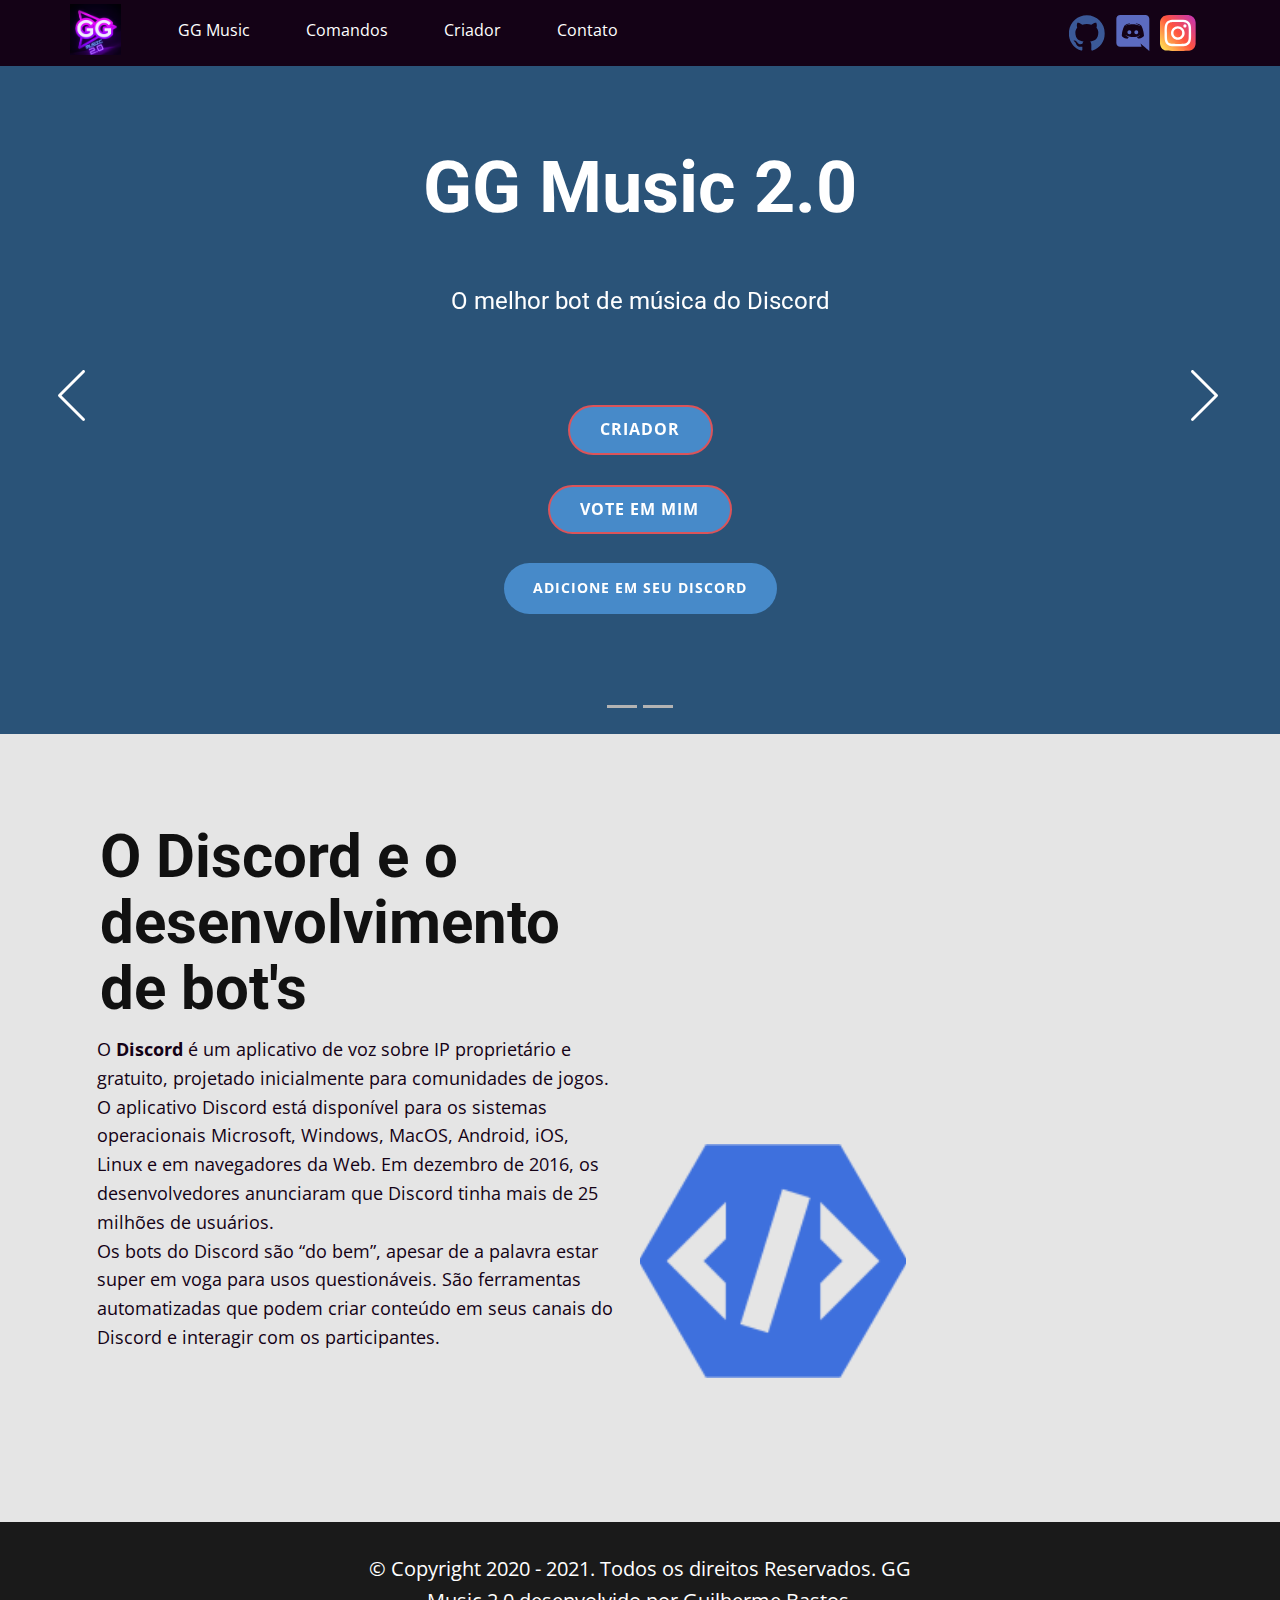
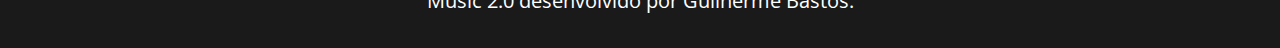
==== commit ef56e58f: "." ====
--- a/index.html
+++ b/index.html
@@ -1,201 +1,325 @@
 <!DOCTYPE html>
-<html style="font-size: 16px;">
-  <head>
-    <meta name="viewport" content="width=device-width, initial-scale=1.0">
-    <meta charset="utf-8">
-    <meta name="keywords" content="GG Music 2.0, GG Music 2.0, INTUITIVE">
-    <meta name="description" content="">
-    <meta name="page_type" content="np-template-header-footer-from-plugin">
-    <title>GG Music 2.0</title>
-    <link rel="stylesheet" href="GuiBastos.css" media="screen">
-    <link rel="stylesheet" href="GG-Music.css" media="screen">
-    <script class="u-script" type="text/javascript" src="jquery.js" defer=""></script>
-    <script class="u-script" type="text/javascript" src="GuiBastos.js" defer=""></script>
-    
-    
-    <link id="u-theme-google-font" rel="stylesheet" href="https://fonts.googleapis.com/css?family=Roboto:100,100i,300,300i,400,400i,500,500i,700,700i,900,900i|Open+Sans:300,300i,400,400i,600,600i,700,700i,800,800i">
-    
-    
-    
-    
-    <script type="application/ld+json">{
+<html>
+
+<head>
+  <meta name="viewport" content="width=device-width, initial-scale=1">
+  <meta charset="utf-8">
+  <meta name="keywords" content="Bot de Musica para Musica">
+  <meta name="description" content="Agradeça o Johnsz!">
+  <meta name="page_type" content="np-template-header-footer-from-plugin">
+
+  <title>GG Music 2.0</title>
+
+  <!--- CSS --->
+  <link rel="stylesheet" href="./arquivos/css/GuiBastos.css" media="screen">
+  <link rel="stylesheet" href="./arquivos/css/GG-Music.css" media="screen">
+
+  <!--- JS --->
+  <script class="u-script" src="./arquivos/js/jquery.js" defer></script>
+  <script class="u-script" src="./arquivos/js/GuiBastos.js" defer></script>
+  <script type="application/ld+json">{
 		"@context": "http://schema.org",
 		"@type": "Organization",
 		"name": "",
 		"url": "index.html",
-		"logo": "images/Screenshot_20210411-192754_Canva.png",
+		"logo": "./arquivos/images/Screenshot_20210411-192754_Canva.png",
 		"sameAs": [
 				"https://github.com/EGG1203",
 				"https://discord.gg/sgZAMyM3st",
 				"https://instagram.com/eiguilhermebastos"
 		]
 }</script>
-    <meta property="og:title" content="GG Music">
-    <meta property="og:type" content="website">
-    <meta name="theme-color" content="#478ac9">
-    <link rel="canonical" href="index.html">
-    <meta property="og:url" content="index.html">
-  </head>
-  <body data-home-page="GG-Music.html" data-home-page-title="GG Music" class="u-body u-palette-1-base"><header class="u-align-center-sm u-align-center-xs u-clearfix u-custom-color-1 u-header u-sticky u-header" id="sec-2501"><div class="u-clearfix u-sheet u-sheet-1">
-        <a href="https://discord.com/api/oauth2/authorize?client_id=761555829425963018&amp;permissions=8&amp;scope=bot" class="u-image u-logo u-image-1" data-image-width="977" data-image-height="976" title="Adicionar bot" target="_blank">
-          <img src="images/Screenshot_20210411-192754_Canva.png" class="u-logo-image u-logo-image-1" data-image-width="50.9375">
+
+  <!--- Metas --->
+  <meta property="og:title" content="GG Music">
+  <meta property="og:type" content="website">
+  <meta name="theme-color" content="#478ac9">
+  <meta property="og:url" content="./">
+  <link rel="canonical" href="./">
+
+  <!--- Font Google--->
+  <link rel="stylesheet" href="https://fonts.googleapis.com/css?family=Roboto:100,100i,300,300i,400,400i,500,500i,700,700i,900,900i|Open+Sans:300,300i,400,400i,600,600i,700,700i,800,800i">
+
+</head>
+
+<body data-home-page="GG-Music.html" data-home-page-title="GG Music" class="u-body u-palette-1-base">
+  <header class="u-align-center-sm u-align-center-xs u-clearfix u-custom-color-1 u-header u-sticky u-header"
+    id="sec-2501">
+    <div class="u-clearfix u-sheet u-sheet-1">
+      <a href="https://discord.com/api/oauth2/authorize?client_id=761555829425963018&amp;permissions=8&amp;scope=bot"
+        class="u-image u-logo u-image-1" data-image-width="977" data-image-height="976" title="Adicionar bot"
+        target="_blank">
+        <img src="./arquivos/images/Screenshot_20210411-192754_Canva.png" class="u-logo-image u-logo-image-1"
+          data-image-width="50.9375">
+      </a>
+      <div class="u-social-icons u-spacing-10 u-social-icons-1">
+        <a class="u-social-url" title="GitHub" target="_blank" href="https://github.com/EGG1203"><span
+            class="u-icon u-icon-circle u-social-facebook u-social-icon u-icon-1"><svg class="u-svg-link"
+              preserveAspectRatio="xMidYMin slice" viewBox="0 0 512 512">
+              <use xmlns:xlink="http://www.w3.org/1999/xlink" xlink:href="#svg-a08b"></use>
+            </svg><svg class="u-svg-content" viewBox="0 0 512 512" x="0px" y="0px" id="svg-a08b"
+              style="enable-background:new 0 0 512 512;">
+              <g>
+                <g>
+                  <path
+                    d="M255.968,5.329C114.624,5.329,0,120.401,0,262.353c0,113.536,73.344,209.856,175.104,243.872    c12.8,2.368,17.472-5.568,17.472-12.384c0-6.112-0.224-22.272-0.352-43.712c-71.2,15.52-86.24-34.464-86.24-34.464    c-11.616-29.696-28.416-37.6-28.416-37.6c-23.264-15.936,1.728-15.616,1.728-15.616c25.696,1.824,39.2,26.496,39.2,26.496    c22.848,39.264,59.936,27.936,74.528,21.344c2.304-16.608,8.928-27.936,16.256-34.368    c-56.832-6.496-116.608-28.544-116.608-127.008c0-28.064,9.984-51.008,26.368-68.992c-2.656-6.496-11.424-32.64,2.496-68    c0,0,21.504-6.912,70.4,26.336c20.416-5.696,42.304-8.544,64.096-8.64c21.728,0.128,43.648,2.944,64.096,8.672    c48.864-33.248,70.336-26.336,70.336-26.336c13.952,35.392,5.184,61.504,2.56,68c16.416,17.984,26.304,40.928,26.304,68.992    c0,98.72-59.84,120.448-116.864,126.816c9.184,7.936,17.376,23.616,17.376,47.584c0,34.368-0.32,62.08-0.32,70.496    c0,6.88,4.608,14.88,17.6,12.352C438.72,472.145,512,375.857,512,262.353C512,120.401,397.376,5.329,255.968,5.329z">
+                  </path>
+                </g>
+              </g>
+            </svg></span>
         </a>
-        <div class="u-social-icons u-spacing-10 u-social-icons-1">
-          <a class="u-social-url" title="GitHub" target="_blank" href="https://github.com/EGG1203"><span class="u-icon u-icon-circle u-social-facebook u-social-icon u-icon-1"><svg class="u-svg-link" preserveAspectRatio="xMidYMin slice" viewBox="0 0 512 512"><use xmlns:xlink="http://www.w3.org/1999/xlink" xlink:href="#svg-a08b"></use></svg><svg class="u-svg-content" viewBox="0 0 512 512" x="0px" y="0px" id="svg-a08b" style="enable-background:new 0 0 512 512;"><g><g><path d="M255.968,5.329C114.624,5.329,0,120.401,0,262.353c0,113.536,73.344,209.856,175.104,243.872    c12.8,2.368,17.472-5.568,17.472-12.384c0-6.112-0.224-22.272-0.352-43.712c-71.2,15.52-86.24-34.464-86.24-34.464    c-11.616-29.696-28.416-37.6-28.416-37.6c-23.264-15.936,1.728-15.616,1.728-15.616c25.696,1.824,39.2,26.496,39.2,26.496    c22.848,39.264,59.936,27.936,74.528,21.344c2.304-16.608,8.928-27.936,16.256-34.368    c-56.832-6.496-116.608-28.544-116.608-127.008c0-28.064,9.984-51.008,26.368-68.992c-2.656-6.496-11.424-32.64,2.496-68    c0,0,21.504-6.912,70.4,26.336c20.416-5.696,42.304-8.544,64.096-8.64c21.728,0.128,43.648,2.944,64.096,8.672    c48.864-33.248,70.336-26.336,70.336-26.336c13.952,35.392,5.184,61.504,2.56,68c16.416,17.984,26.304,40.928,26.304,68.992    c0,98.72-59.84,120.448-116.864,126.816c9.184,7.936,17.376,23.616,17.376,47.584c0,34.368-0.32,62.08-0.32,70.496    c0,6.88,4.608,14.88,17.6,12.352C438.72,472.145,512,375.857,512,262.353C512,120.401,397.376,5.329,255.968,5.329z"></path>
-</g>
-</g></svg></span>
+        <a class="u-social-url" title="Discord" target="_blank" href="https://discord.gg/sgZAMyM3st"><span
+            class="u-icon u-icon-circle u-social-icon u-social-twitter u-icon-2"><svg class="u-svg-link"
+              preserveAspectRatio="xMidYMin slice" viewBox="0 0 24 24">
+              <use xmlns:xlink="http://www.w3.org/1999/xlink" xlink:href="#svg-22bf"></use>
+            </svg><svg class="u-svg-content" viewBox="0 0 24 24" id="svg-22bf">
+              <g fill="currentColor">
+                <path
+                  d="m3.58 21.196h14.259l-.681-2.205c.101.088 5.842 5.009 5.842 5.009v-21.525c-.068-1.338-1.22-2.475-2.648-2.475l-16.767.003c-1.427 0-2.585 1.139-2.585 2.477v16.24c0 1.411 1.156 2.476 2.58 2.476zm10.548-15.513-.033.012.012-.012zm-7.631 1.269c1.833-1.334 3.532-1.27 3.532-1.27l.137.135c-2.243.535-3.26 1.537-3.26 1.537.104-.022 4.633-2.635 10.121.066 0 0-1.019-.937-3.124-1.537l.186-.183c.291.001 1.831.055 3.479 1.26 0 0 1.844 3.15 1.844 7.02-.061-.074-1.144 1.666-3.931 1.726 0 0-.472-.534-.808-1 1.63-.468 2.24-1.404 2.24-1.404-3.173 1.998-5.954 1.686-9.281.336-.031 0-.045-.014-.061-.03v-.006c-.016-.015-.03-.03-.061-.03h-.06c-.204-.134-.34-.2-.34-.2s.609.936 2.174 1.404c-.411.469-.818 1.002-.818 1.002-2.786-.066-3.802-1.806-3.802-1.806 0-3.876 1.833-7.02 1.833-7.02z">
+                </path>
+                <path
+                  d="m14.308 12.771c.711 0 1.29-.6 1.29-1.34 0-.735-.576-1.335-1.29-1.335v.003c-.708 0-1.288.598-1.29 1.338 0 .734.579 1.334 1.29 1.334z">
+                </path>
+                <path
+                  d="m9.69 12.771c.711 0 1.29-.6 1.29-1.34 0-.735-.575-1.335-1.286-1.335l-.004.003c-.711 0-1.29.598-1.29 1.338 0 .734.579 1.334 1.29 1.334z">
+                </path>
+              </g>
+            </svg></span>
+        </a>
+        <a class="u-social-url" title="Instagram" target="_blank" href="https://instagram.com/eiguilhermebastos"><span
+            class="u-icon u-icon-circle u-social-icon u-social-instagram u-icon-3"><svg class="u-svg-link"
+              preserveAspectRatio="xMidYMin slice" viewBox="0 0 24 24">
+              <use xmlns:xlink="http://www.w3.org/1999/xlink" xlink:href="#svg-1be3"></use>
+            </svg><svg class="u-svg-content" viewBox="0 0 24 24" id="svg-1be3">
+              <linearGradient id="SVGID_1_" gradientTransform="matrix(0 -1.982 -1.844 0 -132.522 -51.077)"
+                gradientUnits="userSpaceOnUse" x1="-37.106" x2="-26.555" y1="-72.705" y2="-84.047">
+                <stop offset="0" stop-color="#fd5"></stop>
+                <stop offset=".5" stop-color="#ff543e"></stop>
+                <stop offset="1" stop-color="#c837ab"></stop>
+              </linearGradient>
+              <path
+                d="m1.5 1.633c-1.886 1.959-1.5 4.04-1.5 10.362 0 5.25-.916 10.513 3.878 11.752 1.497.385 14.761.385 16.256-.002 1.996-.515 3.62-2.134 3.842-4.957.031-.394.031-13.185-.001-13.587-.236-3.007-2.087-4.74-4.526-5.091-.559-.081-.671-.105-3.539-.11-10.173.005-12.403-.448-14.41 1.633z"
+                fill="url(#SVGID_1_)"></path>
+              <path
+                d="m11.998 3.139c-3.631 0-7.079-.323-8.396 3.057-.544 1.396-.465 3.209-.465 5.805 0 2.278-.073 4.419.465 5.804 1.314 3.382 4.79 3.058 8.394 3.058 3.477 0 7.062.362 8.395-3.058.545-1.41.465-3.196.465-5.804 0-3.462.191-5.697-1.488-7.375-1.7-1.7-3.999-1.487-7.374-1.487zm-.794 1.597c7.574-.012 8.538-.854 8.006 10.843-.189 4.137-3.339 3.683-7.211 3.683-7.06 0-7.263-.202-7.263-7.265 0-7.145.56-7.257 6.468-7.263zm5.524 1.471c-.587 0-1.063.476-1.063 1.063s.476 1.063 1.063 1.063 1.063-.476 1.063-1.063-.476-1.063-1.063-1.063zm-4.73 1.243c-2.513 0-4.55 2.038-4.55 4.551s2.037 4.55 4.55 4.55 4.549-2.037 4.549-4.55-2.036-4.551-4.549-4.551zm0 1.597c3.905 0 3.91 5.908 0 5.908-3.904 0-3.91-5.908 0-5.908z"
+                fill="#fff"></path>
+            </svg></span>
+        </a>
+      </div>
+      <nav class="u-align-left u-menu u-menu-dropdown u-offcanvas u-menu-1">
+        <div class="menu-collapse" style="font-size: 1rem;">
+          <a class="u-button-style u-custom-active-color u-custom-text-color u-custom-text-hover-color u-nav-link"
+            href="#" style="padding: 12px 14px; font-size: calc(1em + 24px);">
+            <svg class="u-svg-link" preserveAspectRatio="xMidYMin slice" viewBox="0 0 302 302">
+              <use xmlns:xlink="http://www.w3.org/1999/xlink" xlink:href="#svg-8a8f"></use>
+            </svg>
+            <svg xmlns="http://www.w3.org/2000/svg" xmlns:xlink="http://www.w3.org/1999/xlink" version="1.1"
+              id="svg-8a8f" x="0px" y="0px" viewBox="0 0 302 302" style="enable-background:new 0 0 302 302;"
+              xml:space="preserve" class="u-svg-content">
+              <g>
+                <rect y="36" width="302" height="30"></rect>
+                <rect y="236" width="302" height="30"></rect>
+                <rect y="136" width="302" height="30"></rect>
+              </g>
+            </svg>
           </a>
-          <a class="u-social-url" title="Discord" target="_blank" href="https://discord.gg/sgZAMyM3st"><span class="u-icon u-icon-circle u-social-icon u-social-twitter u-icon-2"><svg class="u-svg-link" preserveAspectRatio="xMidYMin slice" viewBox="0 0 24 24"><use xmlns:xlink="http://www.w3.org/1999/xlink" xlink:href="#svg-22bf"></use></svg><svg class="u-svg-content" viewBox="0 0 24 24" id="svg-22bf"><g fill="currentColor"><path d="m3.58 21.196h14.259l-.681-2.205c.101.088 5.842 5.009 5.842 5.009v-21.525c-.068-1.338-1.22-2.475-2.648-2.475l-16.767.003c-1.427 0-2.585 1.139-2.585 2.477v16.24c0 1.411 1.156 2.476 2.58 2.476zm10.548-15.513-.033.012.012-.012zm-7.631 1.269c1.833-1.334 3.532-1.27 3.532-1.27l.137.135c-2.243.535-3.26 1.537-3.26 1.537.104-.022 4.633-2.635 10.121.066 0 0-1.019-.937-3.124-1.537l.186-.183c.291.001 1.831.055 3.479 1.26 0 0 1.844 3.15 1.844 7.02-.061-.074-1.144 1.666-3.931 1.726 0 0-.472-.534-.808-1 1.63-.468 2.24-1.404 2.24-1.404-3.173 1.998-5.954 1.686-9.281.336-.031 0-.045-.014-.061-.03v-.006c-.016-.015-.03-.03-.061-.03h-.06c-.204-.134-.34-.2-.34-.2s.609.936 2.174 1.404c-.411.469-.818 1.002-.818 1.002-2.786-.066-3.802-1.806-3.802-1.806 0-3.876 1.833-7.02 1.833-7.02z"></path><path d="m14.308 12.771c.711 0 1.29-.6 1.29-1.34 0-.735-.576-1.335-1.29-1.335v.003c-.708 0-1.288.598-1.29 1.338 0 .734.579 1.334 1.29 1.334z"></path><path d="m9.69 12.771c.711 0 1.29-.6 1.29-1.34 0-.735-.575-1.335-1.286-1.335l-.004.003c-.711 0-1.29.598-1.29 1.338 0 .734.579 1.334 1.29 1.334z"></path>
-</g></svg></span>
-          </a>
-          <a class="u-social-url" title="Instagram" target="_blank" href="https://instagram.com/eiguilhermebastos"><span class="u-icon u-icon-circle u-social-icon u-social-instagram u-icon-3"><svg class="u-svg-link" preserveAspectRatio="xMidYMin slice" viewBox="0 0 24 24"><use xmlns:xlink="http://www.w3.org/1999/xlink" xlink:href="#svg-1be3"></use></svg><svg class="u-svg-content" viewBox="0 0 24 24" id="svg-1be3"><linearGradient id="SVGID_1_" gradientTransform="matrix(0 -1.982 -1.844 0 -132.522 -51.077)" gradientUnits="userSpaceOnUse" x1="-37.106" x2="-26.555" y1="-72.705" y2="-84.047"><stop offset="0" stop-color="#fd5"></stop><stop offset=".5" stop-color="#ff543e"></stop><stop offset="1" stop-color="#c837ab"></stop>
-</linearGradient><path d="m1.5 1.633c-1.886 1.959-1.5 4.04-1.5 10.362 0 5.25-.916 10.513 3.878 11.752 1.497.385 14.761.385 16.256-.002 1.996-.515 3.62-2.134 3.842-4.957.031-.394.031-13.185-.001-13.587-.236-3.007-2.087-4.74-4.526-5.091-.559-.081-.671-.105-3.539-.11-10.173.005-12.403-.448-14.41 1.633z" fill="url(#SVGID_1_)"></path><path d="m11.998 3.139c-3.631 0-7.079-.323-8.396 3.057-.544 1.396-.465 3.209-.465 5.805 0 2.278-.073 4.419.465 5.804 1.314 3.382 4.79 3.058 8.394 3.058 3.477 0 7.062.362 8.395-3.058.545-1.41.465-3.196.465-5.804 0-3.462.191-5.697-1.488-7.375-1.7-1.7-3.999-1.487-7.374-1.487zm-.794 1.597c7.574-.012 8.538-.854 8.006 10.843-.189 4.137-3.339 3.683-7.211 3.683-7.06 0-7.263-.202-7.263-7.265 0-7.145.56-7.257 6.468-7.263zm5.524 1.471c-.587 0-1.063.476-1.063 1.063s.476 1.063 1.063 1.063 1.063-.476 1.063-1.063-.476-1.063-1.063-1.063zm-4.73 1.243c-2.513 0-4.55 2.038-4.55 4.551s2.037 4.55 4.55 4.55 4.549-2.037 4.549-4.55-2.036-4.551-4.549-4.551zm0 1.597c3.905 0 3.91 5.908 0 5.908-3.904 0-3.91-5.908 0-5.908z" fill="#fff"></path></svg></span>
-          </a>
-        </div>
-        <nav class="u-align-left u-menu u-menu-dropdown u-offcanvas u-menu-1">
-          <div class="menu-collapse" style="font-size: 1rem;">
-            <a class="u-button-style u-custom-active-color u-custom-text-color u-custom-text-hover-color u-nav-link" href="#" style="padding: 12px 14px; font-size: calc(1em + 24px);">
-              <svg class="u-svg-link" preserveAspectRatio="xMidYMin slice" viewBox="0 0 302 302"><use xmlns:xlink="http://www.w3.org/1999/xlink" xlink:href="#svg-8a8f"></use></svg>
-              <svg xmlns="http://www.w3.org/2000/svg" xmlns:xlink="http://www.w3.org/1999/xlink" version="1.1" id="svg-8a8f" x="0px" y="0px" viewBox="0 0 302 302" style="enable-background:new 0 0 302 302;" xml:space="preserve" class="u-svg-content"><g><rect y="36" width="302" height="30"></rect><rect y="236" width="302" height="30"></rect><rect y="136" width="302" height="30"></rect>
-</g><g></g><g></g><g></g><g></g><g></g><g></g><g></g><g></g><g></g><g></g><g></g><g></g><g></g><g></g><g></g></svg>
-            </a>
+        </div>
+        <div class="u-custom-menu u-nav-container">
+          <ul class="u-nav u-unstyled u-nav-1">
+            <li class="u-nav-item"><a
+                class="u-button-style u-nav-link u-text-active-palette-1-base u-text-hover-custom-color-2 u-text-white"
+                href="./paginas/extras/bot/" style="padding: 22px 26px;">GG Music</a>
+            </li>
+            <li class="u-nav-item"><a
+                class="u-button-style u-nav-link u-text-active-palette-1-base u-text-hover-custom-color-2 u-text-white"
+                href="./paginas/comandos/" style="padding: 22px 26px;">Comandos</a>
+            </li>
+            <li class="u-nav-item"><a
+                class="u-button-style u-nav-link u-text-active-palette-1-base u-text-hover-custom-color-2 u-text-white"
+                href="./paginas/extras/criador/" style="padding: 22px 26px;">Criador</a>
+            </li>
+            <li class="u-nav-item"><a
+                class="u-button-style u-nav-link u-text-active-palette-1-base u-text-hover-custom-color-2 u-text-white"
+                href="./paginas/contato/" style="padding: 22px 26px;">Contato</a>
+            </li>
+          </ul>
+        </div>
+        <div class="u-custom-menu u-nav-container-collapse">
+          <div
+            class="u-align-center u-black u-container-style u-inner-container-layout u-opacity u-opacity-95 u-sidenav">
+            <div class="u-sidenav-overflow">
+              <div class="u-menu-close"></div>
+              <ul class="u-align-center u-nav u-popupmenu-items u-unstyled u-nav-2">
+                <li class="u-nav-item"><a class="u-button-style u-nav-link" href="GG-Music.html"
+                    style="padding: 22px 26px;">GG Music</a>
+                </li>
+                <li class="u-nav-item"><a class="u-button-style u-nav-link" href="Comandos.html"
+                    style="padding: 22px 26px;">Comandos</a>
+                </li>
+                <li class="u-nav-item"><a class="u-button-style u-nav-link" href="./paginas/extras/criador/"
+                    style="padding: 22px 26px;">Criador</a>
+                </li>
+                <li class="u-nav-item"><a class="u-button-style u-nav-link" href="Contato.html"
+                    style="padding: 22px 26px;">Contato</a>
+                </li>
+              </ul>
+            </div>
           </div>
-          <div class="u-custom-menu u-nav-container">
-            <ul class="u-nav u-unstyled u-nav-1"><li class="u-nav-item"><a class="u-button-style u-nav-link u-text-active-palette-1-base u-text-hover-custom-color-2 u-text-white" href="GG-Music.html" style="padding: 22px 26px;">GG Music</a>
-</li><li class="u-nav-item"><a class="u-button-style u-nav-link u-text-active-palette-1-base u-text-hover-custom-color-2 u-text-white" href="Comandos.html" style="padding: 22px 26px;">Comandos</a>
-</li><li class="u-nav-item"><a class="u-button-style u-nav-link u-text-active-palette-1-base u-text-hover-custom-color-2 u-text-white" href="Criador.html" style="padding: 22px 26px;">Criador</a>
-</li><li class="u-nav-item"><a class="u-button-style u-nav-link u-text-active-palette-1-base u-text-hover-custom-color-2 u-text-white" href="Contato.html" style="padding: 22px 26px;">Contato</a>
-</li></ul>
+          <div class="u-black u-menu-overlay u-opacity u-opacity-70"></div>
+        </div>
+      </nav>
+    </div>
+  </header>
+  <section id="carousel_610e" class="u-carousel u-slide u-valign-middle-xs u-block-a423-1" data-u-ride="carousel"
+    data-interval="5000">
+    <ol class="u-absolute-hcenter u-carousel-indicators u-block-a423-5">
+      <li data-u-target="#carousel_610e" data-u-slide-to="0" class="u-active u-grey-30"></li>
+      <li data-u-target="#carousel_610e" class="u-grey-30" data-u-slide-to="1"></li>
+    </ol>
+    <div class="u-carousel-inner" role="listbox">
+      <div
+        class="skrollable skrollable-between u-active u-align-center u-carousel-item u-clearfix u-image u-shading u-section-1-1"
+        src="" data-image-width="300" data-image-height="250">
+        <div class="u-clearfix u-sheet u-sheet-1">
+          <h1 class="u-text u-text-1">GG Music 2.0</h1>
+          <h4 class="u-text u-text-2">O melhor bot de música do Discord</h4>
+          <div class="u-clearfix u-layout-wrap u-layout-wrap-1">
+            <div class="u-layout">
+              <div class="u-layout-row">
+                <div
+                  class="u-align-center-sm u-align-center-xs u-align-right-lg u-align-right-md u-align-right-xl u-container-style u-layout-cell u-left-cell u-size-60 u-layout-cell-1">
+                  <div
+                    class="u-container-layout u-valign-bottom-lg u-valign-bottom-md u-valign-bottom-xl u-container-layout-1">
+                    <a href="./paginas/extras/criador/" data-page-id="643725125"
+                      class="u-border-2 u-border-palette-2-base u-btn u-btn-round u-button-style u-hover-custom-color-6 u-palette-1-base u-radius-50 u-btn-1"
+                      target="_blank">criador</a>
+                    <a href="https://discord.ly/gg-music-20"
+                      class="u-border-2 u-border-palette-2-base u-btn u-btn-round u-button-style u-hover-custom-color-6 u-palette-1-base u-radius-50 u-btn-2"
+                      target="_blank">VOTE EM MIM</a>
+                    <a href="https://discord.com/api/oauth2/authorize?client_id=761555829425963018&amp;permissions=8&amp;scope=bot"
+                      class="u-btn u-btn-round u-button-style u-hover-custom-color-4 u-palette-1-base u-radius-50 u-btn-3"
+                      target="_blank">ADICIONE EM SEU DISCORD</a>
+                  </div>
+                </div>
+              </div>
+            </div>
           </div>
-          <div class="u-custom-menu u-nav-container-collapse">
-            <div class="u-align-center u-black u-container-style u-inner-container-layout u-opacity u-opacity-95 u-sidenav">
-              <div class="u-sidenav-overflow">
-                <div class="u-menu-close"></div>
-                <ul class="u-align-center u-nav u-popupmenu-items u-unstyled u-nav-2"><li class="u-nav-item"><a class="u-button-style u-nav-link" href="GG-Music.html" style="padding: 22px 26px;">GG Music</a>
-</li><li class="u-nav-item"><a class="u-button-style u-nav-link" href="Comandos.html" style="padding: 22px 26px;">Comandos</a>
-</li><li class="u-nav-item"><a class="u-button-style u-nav-link" href="Criador.html" style="padding: 22px 26px;">Criador</a>
-</li><li class="u-nav-item"><a class="u-button-style u-nav-link" href="Contato.html" style="padding: 22px 26px;">Contato</a>
-</li></ul>
+        </div>
+      </div>
+      <div
+        class="skrollable skrollable-between u-align-center u-carousel-item u-clearfix u-image u-shading u-section-1-2"
+        src="" data-image-width="200" data-image-height="161">
+        <div class="u-clearfix u-sheet u-sheet-1">
+          <h1 class="u-text u-text-1">GG Music 2.0</h1>
+          <h4 class="u-text u-text-2">Um bot de Discord desenvolvido completamente em JavaScript.<br>
+            <br>
+          </h4>
+        </div>
+      </div>
+    </div>
+    <a class="u-carousel-control u-carousel-control-prev u-text-body-alt-color u-block-a423-6" href="#carousel_610e"
+      role="button" data-u-slide="prev">
+      <span aria-hidden="true">
+        <svg viewBox="0 0 477.175 477.175">
+          <path d="M145.188,238.575l215.5-215.5c5.3-5.3,5.3-13.8,0-19.1s-13.8-5.3-19.1,0l-225.1,225.1c-5.3,5.3-5.3,13.8,0,19.1l225.1,225
+                    c2.6,2.6,6.1,4,9.5,4s6.9-1.3,9.5-4c5.3-5.3,5.3-13.8,0-19.1L145.188,238.575z"></path>
+        </svg>
+      </span>
+      <span class="sr-only">Previous</span>
+    </a>
+    <a class="u-carousel-control u-carousel-control-next u-text-body-alt-color u-block-a423-7" href="#carousel_610e"
+      role="button" data-u-slide="next">
+      <span aria-hidden="true">
+        <svg viewBox="0 0 477.175 477.175">
+          <path
+            d="M360.731,229.075l-225.1-225.1c-5.3-5.3-13.8-5.3-19.1,0s-5.3,13.8,0,19.1l215.5,215.5l-215.5,215.5
+                    c-5.3,5.3-5.3,13.8,0,19.1c2.6,2.6,6.1,4,9.5,4c3.4,0,6.9-1.3,9.5-4l225.1-225.1C365.931,242.875,365.931,234.275,360.731,229.075z">
+          </path>
+        </svg>
+      </span>
+      <span class="sr-only">Next</span>
+    </a>
+  </section>
+  <section class="u-clearfix u-grey-10 u-section-2" id="carousel_935f">
+    <div class="u-clearfix u-sheet u-sheet-1">
+      <div class="u-clearfix u-expanded-width u-layout-wrap u-layout-wrap-1">
+        <div class="u-layout">
+          <div class="u-layout-row">
+            <div class="u-size-30 u-size-30-md">
+              <div class="u-layout-row">
+                <div
+                  class="u-container-style u-layout-cell u-size-30-sm u-size-30-xs u-size-60-lg u-size-60-md u-size-60-xl u-layout-cell-1">
+                  <div class="u-container-layout u-valign-top-xs u-container-layout-1">
+                    <h2 class="u-text u-text-1">O Discord e o desenvolvimento de bot's</h2>
+                    <p class="u-text u-text-custom-color-1 u-text-2">O&nbsp;<b>Discord</b>&nbsp;é um aplicativo de voz
+                      sobre IP proprietário e gratuito, projetado inicialmente para comunidades de jogos. O aplicativo
+                      Discord está disponível para os sistemas operacionais Microsoft, Windows, MacOS, Android, iOS,
+                      Linux e em navegadores da Web. Em dezembro de 2016, os desenvolvedores anunciaram que Discord
+                      tinha mais de 25 milhões de usuários.&nbsp;<br>Os bots do Discord são “do bem”, apesar de a
+                      palavra estar super em voga para usos questionáveis. São ferramentas automatizadas que podem criar
+                      conteúdo em seus canais do Discord e interagir com os participantes.<br>
+                    </p>
+                  </div>
+                </div>
+                <div class="u-container-style u-layout-cell u-size-30-sm u-size-30-xs">
+                  <div class="u-container-layout u-container-layout-2"></div>
+                </div>
               </div>
             </div>
-            <div class="u-black u-menu-overlay u-opacity u-opacity-70"></div>
+            <div class="u-size-14 u-size-30-md">
+              <div class="u-layout-col">
+                <div class="u-container-style u-layout-cell u-size-30 u-layout-cell-3">
+                  <div class="u-container-layout u-valign-middle u-container-layout-3">
+                    <div alt="" class="u-expanded-width u-image u-image-circle u-image-1" data-image-width="906"
+                      data-image-height="509"></div>
+                  </div>
+                </div>
+                <div
+                  class="u-align-center-md u-align-center-sm u-align-center-xs u-container-style u-layout-cell u-size-30 u-layout-cell-4">
+                  <div class="u-container-layout u-container-layout-4">
+                    <img class="u-expanded-width u-image u-image-2" src="./arquivos/images/TJjA3Qi.png" data-image-width="166"
+                      data-image-height="144">
+                  </div>
+                </div>
+              </div>
+            </div>
+            <div class="u-size-16 u-size-60-md">
+              <div class="u-layout-col">
+                <div class="u-align-center u-container-style u-layout-cell u-size-60 u-layout-cell-5">
+                  <div
+                    class="u-container-layout u-valign-middle-lg u-valign-middle-xl u-valign-top-md u-valign-top-sm u-valign-top-xs u-container-layout-5">
+                    <div alt="" class="u-image u-image-circle u-image-3" data-image-width="354" data-image-height="329">
+                    </div>
+                  </div>
+                </div>
+              </div>
+            </div>
           </div>
-        </nav>
-      </div></header>
-    <section id="carousel_610e" class="u-carousel u-slide u-valign-middle-xs u-block-a423-1" data-u-ride="carousel" data-interval="5000">
-      <ol class="u-absolute-hcenter u-carousel-indicators u-block-a423-5">
-        <li data-u-target="#carousel_610e" data-u-slide-to="0" class="u-active u-grey-30"></li>
-        <li data-u-target="#carousel_610e" class="u-grey-30" data-u-slide-to="1"></li>
-      </ol>
-      <div class="u-carousel-inner" role="listbox">
-        <div class="skrollable skrollable-between u-active u-align-center u-carousel-item u-clearfix u-image u-shading u-section-1-1" src="" data-image-width="300" data-image-height="250">
-          <div class="u-clearfix u-sheet u-sheet-1">
-            <h1 class="u-text u-text-1">GG Music 2.0</h1>
-            <h4 class="u-text u-text-2">O melhor bot de música do Discord</h4>
-            <div class="u-clearfix u-layout-wrap u-layout-wrap-1">
-              <div class="u-layout">
-                <div class="u-layout-row">
-                  <div class="u-align-center-sm u-align-center-xs u-align-right-lg u-align-right-md u-align-right-xl u-container-style u-layout-cell u-left-cell u-size-60 u-layout-cell-1">
-                    <div class="u-container-layout u-valign-bottom-lg u-valign-bottom-md u-valign-bottom-xl u-container-layout-1">
-                      <a href="Criador.html" data-page-id="643725125" class="u-border-2 u-border-palette-2-base u-btn u-btn-round u-button-style u-hover-custom-color-6 u-palette-1-base u-radius-50 u-btn-1" target="_blank">criador</a>
-                      <a href="https://discord.ly/gg-music-20" class="u-border-2 u-border-palette-2-base u-btn u-btn-round u-button-style u-hover-custom-color-6 u-palette-1-base u-radius-50 u-btn-2" target="_blank">VOTE EM MIM</a>
-                      <a href="https://discord.com/api/oauth2/authorize?client_id=761555829425963018&amp;permissions=8&amp;scope=bot" class="u-btn u-btn-round u-button-style u-hover-custom-color-4 u-palette-1-base u-radius-50 u-btn-3" target="_blank">ADICIONE EM SEU DISCORD</a>
-                    </div>
-                  </div>
-                </div>
-              </div>
-            </div>
-          </div>
-        </div>
-        <div class="skrollable skrollable-between u-align-center u-carousel-item u-clearfix u-image u-shading u-section-1-2" src="" data-image-width="200" data-image-height="161">
-          <div class="u-clearfix u-sheet u-sheet-1">
-            <h1 class="u-text u-text-1">GG Music 2.0</h1>
-            <h4 class="u-text u-text-2">Um bot de Discord desenvolvido completamente em JavaScript.<br>
-              <br>
-            </h4>
-          </div>
         </div>
       </div>
-      <a class="u-carousel-control u-carousel-control-prev u-text-body-alt-color u-block-a423-6" href="#carousel_610e" role="button" data-u-slide="prev">
-        <span aria-hidden="true">
-          <svg viewBox="0 0 477.175 477.175"><path d="M145.188,238.575l215.5-215.5c5.3-5.3,5.3-13.8,0-19.1s-13.8-5.3-19.1,0l-225.1,225.1c-5.3,5.3-5.3,13.8,0,19.1l225.1,225
-                    c2.6,2.6,6.1,4,9.5,4s6.9-1.3,9.5-4c5.3-5.3,5.3-13.8,0-19.1L145.188,238.575z"></path></svg>
-        </span>
-        <span class="sr-only">Previous</span>
-      </a>
-      <a class="u-carousel-control u-carousel-control-next u-text-body-alt-color u-block-a423-7" href="#carousel_610e" role="button" data-u-slide="next">
-        <span aria-hidden="true">
-          <svg viewBox="0 0 477.175 477.175"><path d="M360.731,229.075l-225.1-225.1c-5.3-5.3-13.8-5.3-19.1,0s-5.3,13.8,0,19.1l215.5,215.5l-215.5,215.5
-                    c-5.3,5.3-5.3,13.8,0,19.1c2.6,2.6,6.1,4,9.5,4c3.4,0,6.9-1.3,9.5-4l225.1-225.1C365.931,242.875,365.931,234.275,360.731,229.075z"></path></svg>
-        </span>
-        <span class="sr-only">Next</span>
-      </a>
-    </section>
-    <section class="u-clearfix u-grey-10 u-section-2" id="carousel_935f">
-      <div class="u-clearfix u-sheet u-sheet-1">
-        <div class="u-clearfix u-expanded-width u-layout-wrap u-layout-wrap-1">
-          <div class="u-layout">
-            <div class="u-layout-row">
-              <div class="u-size-30 u-size-30-md">
-                <div class="u-layout-row">
-                  <div class="u-container-style u-layout-cell u-size-30-sm u-size-30-xs u-size-60-lg u-size-60-md u-size-60-xl u-layout-cell-1">
-                    <div class="u-container-layout u-valign-top-xs u-container-layout-1">
-                      <h2 class="u-text u-text-1">O Discord e o desenvolvimento de bot's</h2>
-                      <p class="u-text u-text-custom-color-1 u-text-2">O&nbsp;<b>Discord</b>&nbsp;é um aplicativo de voz sobre IP proprietário e gratuito, projetado inicialmente para comunidades de jogos. O aplicativo Discord está disponível para os sistemas operacionais Microsoft, Windows, MacOS, Android, iOS, Linux e em navegadores da Web. Em dezembro de 2016, os desenvolvedores anunciaram que Discord tinha mais de 25 milhões de usuários.&nbsp;<br>Os bots do Discord são “do bem”, apesar de a palavra estar super em voga para usos questionáveis. São ferramentas automatizadas que podem criar conteúdo em seus canais do Discord e interagir com os participantes.<br>
-                      </p>
-                    </div>
-                  </div>
-                  <div class="u-container-style u-layout-cell u-size-30-sm u-size-30-xs">
-                    <div class="u-container-layout u-container-layout-2"></div>
-                  </div>
-                </div>
-              </div>
-              <div class="u-size-14 u-size-30-md">
-                <div class="u-layout-col">
-                  <div class="u-container-style u-layout-cell u-size-30 u-layout-cell-3">
-                    <div class="u-container-layout u-valign-middle u-container-layout-3">
-                      <div alt="" class="u-expanded-width u-image u-image-circle u-image-1" data-image-width="906" data-image-height="509"></div>
-                    </div>
-                  </div>
-                  <div class="u-align-center-md u-align-center-sm u-align-center-xs u-container-style u-layout-cell u-size-30 u-layout-cell-4">
-                    <div class="u-container-layout u-container-layout-4">
-                      <img class="u-expanded-width u-image u-image-2" src="images/TJjA3Qi.png" data-image-width="166" data-image-height="144">
-                    </div>
-                  </div>
-                </div>
-              </div>
-              <div class="u-size-16 u-size-60-md">
-                <div class="u-layout-col">
-                  <div class="u-align-center u-container-style u-layout-cell u-size-60 u-layout-cell-5">
-                    <div class="u-container-layout u-valign-middle-lg u-valign-middle-xl u-valign-top-md u-valign-top-sm u-valign-top-xs u-container-layout-5">
-                      <div alt="" class="u-image u-image-circle u-image-3" data-image-width="354" data-image-height="329"></div>
-                    </div>
-                  </div>
-                </div>
-              </div>
-            </div>
-          </div>
-        </div>
-      </div>
-    </section>
-    
-    
-    
-    <footer class="u-align-center u-clearfix u-footer u-grey-90 u-footer" id="sec-0c2d"><div class="u-clearfix u-sheet u-sheet-1">
-        <p class="u-small-text u-text u-text-variant u-text-1">© Copyright 2020 - 2021. Todos os direitos Reservados. GG Music​ 2.0 desenvolvido​​​ por Guilherme Bastos.</p>
-      </div></footer>
-    <span style="height: 64px; width: 64px; margin-left: 0px; margin-right: auto; margin-top: 0px; background-image: linear-gradient(#478ac9, #0bff00); right: 10px; bottom: 30px;" class="u-back-to-top u-gradient u-icon u-icon-circle u-opacity u-opacity-70 u-spacing-15 u-text-white" data-href="#">
-        <svg class="u-svg-link" preserveAspectRatio="xMidYMin slice" viewBox="0 0 551.13 551.13"><use xmlns:xlink="http://www.w3.org/1999/xlink" xlink:href="#svg-1d98"></use></svg>
-        <svg class="u-svg-content" enable-background="new 0 0 551.13 551.13" viewBox="0 0 551.13 551.13" xmlns="http://www.w3.org/2000/svg" id="svg-1d98" data-color="rgb(255, 255, 255)"><path d="m275.565 189.451 223.897 223.897h51.668l-275.565-275.565-275.565 275.565h51.668z"></path></svg>
-    </span>
-  </body>
-</html>
-
-<!--
-    __       ____    ____     _  _     _____   _  _     _   _____
-  _/_/_     / ___|  / ___|  _| || |_  |___  | | || |   / | |___ /
- | ____|   | |  _  | |  _  |_  ..  _|    / /  | || |_  | |   |_ \
- |  _|_    | |_| | | |_| | |_      _|   / /   |__   _| | |  ___) |
- |_____|    \____|  \____|   |_||_|    /_/       |_|   |_| |____/
-
--->
+    </div>
+  </section>
+
+
+
+  <footer class="u-align-center u-clearfix u-footer u-grey-90 u-footer" id="sec-0c2d">
+    <div class="u-clearfix u-sheet u-sheet-1">
+      <p class="u-small-text u-text u-text-variant u-text-1">© Copyright 2020 - 2021. Todos os direitos Reservados. GG
+        Music​ 2.0 desenvolvido​​​ por Guilherme Bastos.</p>
+    </div>
+  </footer>
+  <span
+    style="height: 64px; width: 64px; margin-left: 0px; margin-right: auto; margin-top: 0px; background-image: linear-gradient(#478ac9, #0bff00); right: 10px; bottom: 30px;"
+    class="u-back-to-top u-gradient u-icon u-icon-circle u-opacity u-opacity-70 u-spacing-15 u-text-white"
+    data-href="#">
+    <svg class="u-svg-link" preserveAspectRatio="xMidYMin slice" viewBox="0 0 551.13 551.13">
+      <use xmlns:xlink="http://www.w3.org/1999/xlink" xlink:href="#svg-1d98"></use>
+    </svg>
+    <svg class="u-svg-content" enable-background="new 0 0 551.13 551.13" viewBox="0 0 551.13 551.13"
+      xmlns="http://www.w3.org/2000/svg" id="svg-1d98" data-color="rgb(255, 255, 255)">
+      <path d="m275.565 189.451 223.897 223.897h51.668l-275.565-275.565-275.565 275.565h51.668z"></path>
+    </svg>
+  </span>
+</body>
+
+</html>--- a/arquivos/css/GuiBastos.css
+++ b/arquivos/css/GuiBastos.css
@@ -0,0 +1,35223 @@
+
+.fr-clearfix::after {
+  clear: both;
+  display: block;
+  content: "";
+  height: 0; }
+
+.fr-hide-by-clipping {
+  position: absolute;
+  width: 1px;
+  height: 1px;
+  padding: 0;
+  margin: -1px;
+  overflow: hidden;
+  clip: rect(0, 0, 0, 0);
+  border: 0; }
+
+.fr-view img.fr-rounded, .fr-view .fr-img-caption.fr-rounded img {
+  border-radius: 10px;
+  -moz-border-radius: 10px;
+  -webkit-border-radius: 10px;
+  -moz-background-clip: padding;
+  -webkit-background-clip: padding-box;
+  background-clip: padding-box; }
+
+.fr-view img.fr-shadow, .fr-view .fr-img-caption.fr-shadow img {
+  -webkit-box-shadow: 10px 10px 5px 0px #cccccc;
+  -moz-box-shadow: 10px 10px 5px 0px #cccccc;
+  box-shadow: 10px 10px 5px 0px #cccccc; }
+
+.fr-view img.fr-bordered, .fr-view .fr-img-caption.fr-bordered img {
+  border: solid 5px #CCC; }
+
+.fr-view img.fr-bordered {
+  -webkit-box-sizing: content-box;
+  -moz-box-sizing: content-box;
+  box-sizing: content-box; }
+
+.fr-view .fr-img-caption.fr-bordered img {
+  -webkit-box-sizing: border-box;
+  -moz-box-sizing: border-box;
+  box-sizing: border-box; }
+
+.fr-view {
+  word-wrap: break-word; }
+  .fr-view span[style~="color:"] a {
+    color: inherit; }
+  .fr-view strong {
+    font-weight: 700; }
+  .fr-view table {
+    border: none;
+    border-collapse: collapse;
+    empty-cells: show;
+    max-width: 100%; }
+    .fr-view table td {
+      min-width: 5px; }
+    .fr-view table.fr-dashed-borders td, .fr-view table.fr-dashed-borders th {
+      border-style: dashed; }
+    .fr-view table.fr-alternate-rows tbody tr:nth-child(2n) {
+      background: whitesmoke; }
+    .fr-view table td, .fr-view table th {
+      border: 1px solid #DDD; }
+      .fr-view table td:empty, .fr-view table th:empty {
+        height: 20px; }
+      .fr-view table td.fr-highlighted, .fr-view table th.fr-highlighted {
+        border: 1px double red; }
+      .fr-view table td.fr-thick, .fr-view table th.fr-thick {
+        border-width: 2px; }
+    .fr-view table th {
+      background: #ececec; }
+  .fr-view hr {
+    clear: both;
+    user-select: none;
+    -o-user-select: none;
+    -moz-user-select: none;
+    -khtml-user-select: none;
+    -webkit-user-select: none;
+    -ms-user-select: none;
+    break-after: always;
+    page-break-after: always; }
+  .fr-view .fr-file {
+    position: relative; }
+    .fr-view .fr-file::after {
+      position: relative;
+      content: "\1F4CE";
+      font-weight: normal; }
+  .fr-view pre {
+    white-space: pre-wrap;
+    word-wrap: break-word;
+    overflow: visible; }
+/*.fr-view[dir="rtl"] blockquote {
+  border-left: none;
+  border-right: solid 2px #5E35B1;
+  margin-right: 0;
+  padding-right: 5px;
+  padding-left: 0; }
+  .fr-view[dir="rtl"] blockquote blockquote {
+    border-color: #00BCD4; }
+    .fr-view[dir="rtl"] blockquote blockquote blockquote {
+      border-color: #43A047; }
+.fr-view blockquote {
+  border-left: solid 2px #5E35B1;
+  margin-left: 0;
+  padding-left: 5px;
+  color: #5E35B1; }
+  .fr-view blockquote blockquote {
+    border-color: #00BCD4;
+    color: #00BCD4; }
+    .fr-view blockquote blockquote blockquote {
+      border-color: #43A047;
+      color: #43A047; }*/
+  .fr-view span.fr-emoticon {
+    font-weight: normal;
+    font-family: "Apple Color Emoji","Segoe UI Emoji","NotoColorEmoji","Segoe UI Symbol","Android Emoji","EmojiSymbols";
+    display: inline;
+    line-height: 0; }
+    .fr-view span.fr-emoticon.fr-emoticon-img {
+      background-repeat: no-repeat !important;
+      font-size: inherit;
+      height: 1em;
+      width: 1em;
+      min-height: 20px;
+      min-width: 20px;
+      display: inline-block;
+      margin: -.1em .1em .1em;
+      line-height: 1;
+      vertical-align: middle; }
+  .fr-view .fr-text-gray {
+    color: #AAA !important; }
+  .fr-view .fr-text-bordered {
+    border-top: solid 1px #222;
+    border-bottom: solid 1px #222;
+    padding: 10px 0; }
+  .fr-view .fr-text-spaced {
+    letter-spacing: 1px; }
+  .fr-view .fr-text-uppercase {
+    text-transform: uppercase; }
+  .fr-view .fr-class-highlighted {
+    background-color: #ffff00; }
+  .fr-view .fr-class-code {
+    border-color: #cccccc;
+    border-radius: 2px;
+    -moz-border-radius: 2px;
+    -webkit-border-radius: 2px;
+    -moz-background-clip: padding;
+    -webkit-background-clip: padding-box;
+    background-clip: padding-box;
+    background: #f5f5f5;
+    padding: 10px;
+    font-family: "Courier New", Courier, monospace; }
+  .fr-view .fr-class-transparency {
+    opacity: 0.5; }
+  .fr-view img {
+    position: relative;
+    max-width: 100%; }
+    .fr-view img.fr-dib {
+      margin: 10px auto;
+      display: block;
+      float: none;
+      vertical-align: top; }
+      .fr-view img.fr-dib.fr-fil {
+        margin-left: 0;
+        text-align: left; }
+      .fr-view img.fr-dib.fr-fir {
+        margin-right: 0;
+        text-align: right; }
+    .fr-view img.fr-dii {
+      display: inline-block;
+      float: none;
+      vertical-align: bottom;
+      margin-left: 5px;
+      margin-right: 5px;
+      max-width: calc(100% - (2 * 5px)); }
+      .fr-view img.fr-dii.fr-fil {
+        float: left;
+        margin: 10px 15px 10px 0;
+        max-width: calc(100% - 5px); }
+      .fr-view img.fr-dii.fr-fir {
+        float: right;
+        margin: 10px 0 10px 15px;
+        max-width: calc(100% - 5px); }
+  .fr-view span.fr-img-caption {
+    position: relative;
+    max-width: 100%; }
+    .fr-view span.fr-img-caption.fr-dib {
+      margin: 5px auto;
+      display: block;
+      float: none;
+      vertical-align: top; }
+      .fr-view span.fr-img-caption.fr-dib.fr-fil {
+        margin-left: 0;
+        text-align: left; }
+      .fr-view span.fr-img-caption.fr-dib.fr-fir {
+        margin-right: 0;
+        text-align: right; }
+    .fr-view span.fr-img-caption.fr-dii {
+      display: inline-block;
+      float: none;
+      vertical-align: bottom;
+      margin-left: 5px;
+      margin-right: 5px;
+      max-width: calc(100% - (2 * 5px)); }
+      .fr-view span.fr-img-caption.fr-dii.fr-fil {
+        float: left;
+        margin: 5px 5px 5px 0;
+        max-width: calc(100% - 5px); }
+      .fr-view span.fr-img-caption.fr-dii.fr-fir {
+        float: right;
+        margin: 5px 0 5px 5px;
+        max-width: calc(100% - 5px); }
+  .fr-view .fr-video {
+    text-align: center;
+    position: relative; }
+    .fr-view .fr-video.fr-rv {
+      padding-bottom: 56.25%;
+      padding-top: 30px;
+      height: 0;
+      overflow: hidden; }
+      .fr-view .fr-video.fr-rv > iframe, .fr-view .fr-video.fr-rv object, .fr-view .fr-video.fr-rv embed {
+        position: absolute !important;
+        top: 0;
+        left: 0;
+        width: 100%;
+        height: 100%; }
+    .fr-view .fr-video > * {
+      -webkit-box-sizing: content-box;
+      -moz-box-sizing: content-box;
+      box-sizing: content-box;
+      max-width: 100%;
+      border: none; }
+    .fr-view .fr-video.fr-dvb {
+      display: block;
+      clear: both; }
+      .fr-view .fr-video.fr-dvb.fr-fvl {
+        text-align: left; }
+      .fr-view .fr-video.fr-dvb.fr-fvr {
+        text-align: right; }
+    .fr-view .fr-video.fr-dvi {
+      display: inline-block; }
+      .fr-view .fr-video.fr-dvi.fr-fvl {
+        float: left; }
+      .fr-view .fr-video.fr-dvi.fr-fvr {
+        float: right; }
+  .fr-view a.fr-strong {
+    font-weight: 700; }
+  .fr-view a.fr-green {
+    color: green; }
+  .fr-view .fr-img-caption {
+    text-align: center; }
+    .fr-view .fr-img-caption .fr-img-wrap {
+      padding: 0;
+      margin: auto;
+      text-align: center;
+      width: 100%; }
+      .fr-view .fr-img-caption .fr-img-wrap a {
+        display: block; }
+      .fr-view .fr-img-caption .fr-img-wrap img {
+        display: block;
+        margin: auto;
+        width: 100%; }
+      .fr-view .fr-img-caption .fr-img-wrap > span {
+        margin: auto;
+        display: block;
+        padding: 5px 5px 10px;
+        font-size: 14px;
+        font-weight: initial;
+        -webkit-box-sizing: border-box;
+        -moz-box-sizing: border-box;
+        box-sizing: border-box;
+        -webkit-opacity: 0.9;
+        -moz-opacity: 0.9;
+        opacity: 0.9;
+        -ms-filter: "progid:DXImageTransform.Microsoft.Alpha(Opacity=0)";
+        width: 100%;
+        text-align: center; }
+  .fr-view button.fr-rounded, .fr-view input.fr-rounded, .fr-view textarea.fr-rounded {
+    border-radius: 10px;
+    -moz-border-radius: 10px;
+    -webkit-border-radius: 10px;
+    -moz-background-clip: padding;
+    -webkit-background-clip: padding-box;
+    background-clip: padding-box; }
+  .fr-view button.fr-large, .fr-view input.fr-large, .fr-view textarea.fr-large {
+    font-size: 24px; }
+  .fr-view ul, .fr-view ol {
+    list-style-position: inside; }
+
+/**
+ * Image style.
+ */
+a.fr-view.fr-strong {
+  font-weight: 700; }
+a.fr-view.fr-green {
+  color: green; }
+
+/**
+ * Link style.
+ */
+img.fr-view {
+  position: relative;
+  max-width: 100%; }
+  img.fr-view.fr-dib {
+    margin: 5px auto;
+    display: block;
+    float: none;
+    vertical-align: top; }
+    img.fr-view.fr-dib.fr-fil {
+      margin-left: 0;
+      text-align: left; }
+    img.fr-view.fr-dib.fr-fir {
+      margin-right: 0;
+      text-align: right; }
+  img.fr-view.fr-dii {
+    display: inline-block;
+    float: none;
+    vertical-align: bottom;
+    margin-left: 5px;
+    margin-right: 5px;
+    max-width: calc(100% - (2 * 5px)); }
+    img.fr-view.fr-dii.fr-fil {
+      float: left;
+      margin: 5px 5px 5px 0;
+      max-width: calc(100% - 5px); }
+    img.fr-view.fr-dii.fr-fir {
+      float: right;
+      margin: 5px 0 5px 5px;
+      max-width: calc(100% - 5px); }
+
+span.fr-img-caption.fr-view {
+  position: relative;
+  max-width: 100%; }
+  span.fr-img-caption.fr-view.fr-dib {
+    margin: 5px auto;
+    display: block;
+    float: none;
+    vertical-align: top; }
+    span.fr-img-caption.fr-view.fr-dib.fr-fil {
+      margin-left: 0;
+      text-align: left; }
+    span.fr-img-caption.fr-view.fr-dib.fr-fir {
+      margin-right: 0;
+      text-align: right; }
+  span.fr-img-caption.fr-view.fr-dii {
+    display: inline-block;
+    float: none;
+    vertical-align: bottom;
+    margin-left: 5px;
+    margin-right: 5px;
+    max-width: calc(100% - (2 * 5px)); }
+    span.fr-img-caption.fr-view.fr-dii.fr-fil {
+      float: left;
+      margin: 5px 5px 5px 0;
+      max-width: calc(100% - 5px); }
+    span.fr-img-caption.fr-view.fr-dii.fr-fir {
+      float: right;
+      margin: 5px 0 5px 5px;
+      max-width: calc(100% - 5px); }
+/*end-commonstyles library*//*begin-commonstyles library*/@charset "UTF-8";
+
+/*!
+ * animate.css -https://daneden.github.io/animate.css/
+ * Version - 3.7.2
+ * Licensed under the MIT license - http://opensource.org/licenses/MIT
+ *
+ * Copyright (c) 2019 Daniel Eden
+ */
+
+@-webkit-keyframes bounce {
+  from,
+  20%,
+  53%,
+  80%,
+  to {
+    -webkit-animation-timing-function: cubic-bezier(0.215, 0.61, 0.355, 1);
+    animation-timing-function: cubic-bezier(0.215, 0.61, 0.355, 1);
+    -webkit-transform: translate3d(0, 0, 0);
+    transform: translate3d(0, 0, 0);
+  }
+
+  40%,
+  43% {
+    -webkit-animation-timing-function: cubic-bezier(0.755, 0.05, 0.855, 0.06);
+    animation-timing-function: cubic-bezier(0.755, 0.05, 0.855, 0.06);
+    -webkit-transform: translate3d(0, -30px, 0);
+    transform: translate3d(0, -30px, 0);
+  }
+
+  70% {
+    -webkit-animation-timing-function: cubic-bezier(0.755, 0.05, 0.855, 0.06);
+    animation-timing-function: cubic-bezier(0.755, 0.05, 0.855, 0.06);
+    -webkit-transform: translate3d(0, -15px, 0);
+    transform: translate3d(0, -15px, 0);
+  }
+
+  90% {
+    -webkit-transform: translate3d(0, -4px, 0);
+    transform: translate3d(0, -4px, 0);
+  }
+}
+
+@keyframes bounce {
+  from,
+  20%,
+  53%,
+  80%,
+  to {
+    -webkit-animation-timing-function: cubic-bezier(0.215, 0.61, 0.355, 1);
+    animation-timing-function: cubic-bezier(0.215, 0.61, 0.355, 1);
+    -webkit-transform: translate3d(0, 0, 0);
+    transform: translate3d(0, 0, 0);
+  }
+
+  40%,
+  43% {
+    -webkit-animation-timing-function: cubic-bezier(0.755, 0.05, 0.855, 0.06);
+    animation-timing-function: cubic-bezier(0.755, 0.05, 0.855, 0.06);
+    -webkit-transform: translate3d(0, -30px, 0);
+    transform: translate3d(0, -30px, 0);
+  }
+
+  70% {
+    -webkit-animation-timing-function: cubic-bezier(0.755, 0.05, 0.855, 0.06);
+    animation-timing-function: cubic-bezier(0.755, 0.05, 0.855, 0.06);
+    -webkit-transform: translate3d(0, -15px, 0);
+    transform: translate3d(0, -15px, 0);
+  }
+
+  90% {
+    -webkit-transform: translate3d(0, -4px, 0);
+    transform: translate3d(0, -4px, 0);
+  }
+}
+
+.bounce {
+  -webkit-animation-name: bounce;
+  animation-name: bounce;
+  -webkit-transform-origin: center bottom;
+  transform-origin: center bottom;
+}
+
+@-webkit-keyframes flash {
+  from,
+  50%,
+  to {
+    opacity: 1;
+  }
+
+  25%,
+  75% {
+    opacity: 0;
+  }
+}
+
+@keyframes flash {
+  from,
+  50%,
+  to {
+    opacity: 1;
+  }
+
+  25%,
+  75% {
+    opacity: 0;
+  }
+}
+
+.flash {
+  -webkit-animation-name: flash;
+  animation-name: flash;
+}
+
+/* originally authored by Nick Pettit - https://github.com/nickpettit/glide */
+
+@-webkit-keyframes pulse {
+  from {
+    -webkit-transform: scale3d(1, 1, 1);
+    transform: scale3d(1, 1, 1);
+  }
+
+  50% {
+    -webkit-transform: scale3d(1.05, 1.05, 1.05);
+    transform: scale3d(1.05, 1.05, 1.05);
+  }
+
+  to {
+    -webkit-transform: scale3d(1, 1, 1);
+    transform: scale3d(1, 1, 1);
+  }
+}
+
+@keyframes pulse {
+  from {
+    -webkit-transform: scale3d(1, 1, 1);
+    transform: scale3d(1, 1, 1);
+  }
+
+  50% {
+    -webkit-transform: scale3d(1.05, 1.05, 1.05);
+    transform: scale3d(1.05, 1.05, 1.05);
+  }
+
+  to {
+    -webkit-transform: scale3d(1, 1, 1);
+    transform: scale3d(1, 1, 1);
+  }
+}
+
+.pulse {
+  -webkit-animation-name: pulse;
+  animation-name: pulse;
+}
+
+@-webkit-keyframes rubberBand {
+  from {
+    -webkit-transform: scale3d(1, 1, 1);
+    transform: scale3d(1, 1, 1);
+  }
+
+  30% {
+    -webkit-transform: scale3d(1.25, 0.75, 1);
+    transform: scale3d(1.25, 0.75, 1);
+  }
+
+  40% {
+    -webkit-transform: scale3d(0.75, 1.25, 1);
+    transform: scale3d(0.75, 1.25, 1);
+  }
+
+  50% {
+    -webkit-transform: scale3d(1.15, 0.85, 1);
+    transform: scale3d(1.15, 0.85, 1);
+  }
+
+  65% {
+    -webkit-transform: scale3d(0.95, 1.05, 1);
+    transform: scale3d(0.95, 1.05, 1);
+  }
+
+  75% {
+    -webkit-transform: scale3d(1.05, 0.95, 1);
+    transform: scale3d(1.05, 0.95, 1);
+  }
+
+  to {
+    -webkit-transform: scale3d(1, 1, 1);
+    transform: scale3d(1, 1, 1);
+  }
+}
+
+@keyframes rubberBand {
+  from {
+    -webkit-transform: scale3d(1, 1, 1);
+    transform: scale3d(1, 1, 1);
+  }
+
+  30% {
+    -webkit-transform: scale3d(1.25, 0.75, 1);
+    transform: scale3d(1.25, 0.75, 1);
+  }
+
+  40% {
+    -webkit-transform: scale3d(0.75, 1.25, 1);
+    transform: scale3d(0.75, 1.25, 1);
+  }
+
+  50% {
+    -webkit-transform: scale3d(1.15, 0.85, 1);
+    transform: scale3d(1.15, 0.85, 1);
+  }
+
+  65% {
+    -webkit-transform: scale3d(0.95, 1.05, 1);
+    transform: scale3d(0.95, 1.05, 1);
+  }
+
+  75% {
+    -webkit-transform: scale3d(1.05, 0.95, 1);
+    transform: scale3d(1.05, 0.95, 1);
+  }
+
+  to {
+    -webkit-transform: scale3d(1, 1, 1);
+    transform: scale3d(1, 1, 1);
+  }
+}
+
+.rubberBand {
+  -webkit-animation-name: rubberBand;
+  animation-name: rubberBand;
+}
+
+@-webkit-keyframes shake {
+  from,
+  to {
+    -webkit-transform: translate3d(0, 0, 0);
+    transform: translate3d(0, 0, 0);
+  }
+
+  10%,
+  30%,
+  50%,
+  70%,
+  90% {
+    -webkit-transform: translate3d(-10px, 0, 0);
+    transform: translate3d(-10px, 0, 0);
+  }
+
+  20%,
+  40%,
+  60%,
+  80% {
+    -webkit-transform: translate3d(10px, 0, 0);
+    transform: translate3d(10px, 0, 0);
+  }
+}
+
+@keyframes shake {
+  from,
+  to {
+    -webkit-transform: translate3d(0, 0, 0);
+    transform: translate3d(0, 0, 0);
+  }
+
+  10%,
+  30%,
+  50%,
+  70%,
+  90% {
+    -webkit-transform: translate3d(-10px, 0, 0);
+    transform: translate3d(-10px, 0, 0);
+  }
+
+  20%,
+  40%,
+  60%,
+  80% {
+    -webkit-transform: translate3d(10px, 0, 0);
+    transform: translate3d(10px, 0, 0);
+  }
+}
+
+.shake {
+  -webkit-animation-name: shake;
+  animation-name: shake;
+}
+
+@-webkit-keyframes headShake {
+  0% {
+    -webkit-transform: translateX(0);
+    transform: translateX(0);
+  }
+
+  6.5% {
+    -webkit-transform: translateX(-6px) rotateY(-9deg);
+    transform: translateX(-6px) rotateY(-9deg);
+  }
+
+  18.5% {
+    -webkit-transform: translateX(5px) rotateY(7deg);
+    transform: translateX(5px) rotateY(7deg);
+  }
+
+  31.5% {
+    -webkit-transform: translateX(-3px) rotateY(-5deg);
+    transform: translateX(-3px) rotateY(-5deg);
+  }
+
+  43.5% {
+    -webkit-transform: translateX(2px) rotateY(3deg);
+    transform: translateX(2px) rotateY(3deg);
+  }
+
+  50% {
+    -webkit-transform: translateX(0);
+    transform: translateX(0);
+  }
+}
+
+@keyframes headShake {
+  0% {
+    -webkit-transform: translateX(0);
+    transform: translateX(0);
+  }
+
+  6.5% {
+    -webkit-transform: translateX(-6px) rotateY(-9deg);
+    transform: translateX(-6px) rotateY(-9deg);
+  }
+
+  18.5% {
+    -webkit-transform: translateX(5px) rotateY(7deg);
+    transform: translateX(5px) rotateY(7deg);
+  }
+
+  31.5% {
+    -webkit-transform: translateX(-3px) rotateY(-5deg);
+    transform: translateX(-3px) rotateY(-5deg);
+  }
+
+  43.5% {
+    -webkit-transform: translateX(2px) rotateY(3deg);
+    transform: translateX(2px) rotateY(3deg);
+  }
+
+  50% {
+    -webkit-transform: translateX(0);
+    transform: translateX(0);
+  }
+}
+
+.headShake {
+  -webkit-animation-timing-function: ease-in-out;
+  animation-timing-function: ease-in-out;
+  -webkit-animation-name: headShake;
+  animation-name: headShake;
+}
+
+@-webkit-keyframes swing {
+  20% {
+    -webkit-transform: rotate3d(0, 0, 1, 15deg);
+    transform: rotate3d(0, 0, 1, 15deg);
+  }
+
+  40% {
+    -webkit-transform: rotate3d(0, 0, 1, -10deg);
+    transform: rotate3d(0, 0, 1, -10deg);
+  }
+
+  60% {
+    -webkit-transform: rotate3d(0, 0, 1, 5deg);
+    transform: rotate3d(0, 0, 1, 5deg);
+  }
+
+  80% {
+    -webkit-transform: rotate3d(0, 0, 1, -5deg);
+    transform: rotate3d(0, 0, 1, -5deg);
+  }
+
+  to {
+    -webkit-transform: rotate3d(0, 0, 1, 0deg);
+    transform: rotate3d(0, 0, 1, 0deg);
+  }
+}
+
+@keyframes swing {
+  20% {
+    -webkit-transform: rotate3d(0, 0, 1, 15deg);
+    transform: rotate3d(0, 0, 1, 15deg);
+  }
+
+  40% {
+    -webkit-transform: rotate3d(0, 0, 1, -10deg);
+    transform: rotate3d(0, 0, 1, -10deg);
+  }
+
+  60% {
+    -webkit-transform: rotate3d(0, 0, 1, 5deg);
+    transform: rotate3d(0, 0, 1, 5deg);
+  }
+
+  80% {
+    -webkit-transform: rotate3d(0, 0, 1, -5deg);
+    transform: rotate3d(0, 0, 1, -5deg);
+  }
+
+  to {
+    -webkit-transform: rotate3d(0, 0, 1, 0deg);
+    transform: rotate3d(0, 0, 1, 0deg);
+  }
+}
+
+.swing {
+  -webkit-transform-origin: top center;
+  transform-origin: top center;
+  -webkit-animation-name: swing;
+  animation-name: swing;
+}
+
+@-webkit-keyframes tada {
+  from {
+    -webkit-transform: scale3d(1, 1, 1);
+    transform: scale3d(1, 1, 1);
+  }
+
+  10%,
+  20% {
+    -webkit-transform: scale3d(0.9, 0.9, 0.9) rotate3d(0, 0, 1, -3deg);
+    transform: scale3d(0.9, 0.9, 0.9) rotate3d(0, 0, 1, -3deg);
+  }
+
+  30%,
+  50%,
+  70%,
+  90% {
+    -webkit-transform: scale3d(1.1, 1.1, 1.1) rotate3d(0, 0, 1, 3deg);
+    transform: scale3d(1.1, 1.1, 1.1) rotate3d(0, 0, 1, 3deg);
+  }
+
+  40%,
+  60%,
+  80% {
+    -webkit-transform: scale3d(1.1, 1.1, 1.1) rotate3d(0, 0, 1, -3deg);
+    transform: scale3d(1.1, 1.1, 1.1) rotate3d(0, 0, 1, -3deg);
+  }
+
+  to {
+    -webkit-transform: scale3d(1, 1, 1);
+    transform: scale3d(1, 1, 1);
+  }
+}
+
+@keyframes tada {
+  from {
+    -webkit-transform: scale3d(1, 1, 1);
+    transform: scale3d(1, 1, 1);
+  }
+
+  10%,
+  20% {
+    -webkit-transform: scale3d(0.9, 0.9, 0.9) rotate3d(0, 0, 1, -3deg);
+    transform: scale3d(0.9, 0.9, 0.9) rotate3d(0, 0, 1, -3deg);
+  }
+
+  30%,
+  50%,
+  70%,
+  90% {
+    -webkit-transform: scale3d(1.1, 1.1, 1.1) rotate3d(0, 0, 1, 3deg);
+    transform: scale3d(1.1, 1.1, 1.1) rotate3d(0, 0, 1, 3deg);
+  }
+
+  40%,
+  60%,
+  80% {
+    -webkit-transform: scale3d(1.1, 1.1, 1.1) rotate3d(0, 0, 1, -3deg);
+    transform: scale3d(1.1, 1.1, 1.1) rotate3d(0, 0, 1, -3deg);
+  }
+
+  to {
+    -webkit-transform: scale3d(1, 1, 1);
+    transform: scale3d(1, 1, 1);
+  }
+}
+
+.tada {
+  -webkit-animation-name: tada;
+  animation-name: tada;
+}
+
+/* originally authored by Nick Pettit - https://github.com/nickpettit/glide */
+
+@-webkit-keyframes wobble {
+  from {
+    -webkit-transform: translate3d(0, 0, 0);
+    transform: translate3d(0, 0, 0);
+  }
+
+  15% {
+    -webkit-transform: translate3d(-25%, 0, 0) rotate3d(0, 0, 1, -5deg);
+    transform: translate3d(-25%, 0, 0) rotate3d(0, 0, 1, -5deg);
+  }
+
+  30% {
+    -webkit-transform: translate3d(20%, 0, 0) rotate3d(0, 0, 1, 3deg);
+    transform: translate3d(20%, 0, 0) rotate3d(0, 0, 1, 3deg);
+  }
+
+  45% {
+    -webkit-transform: translate3d(-15%, 0, 0) rotate3d(0, 0, 1, -3deg);
+    transform: translate3d(-15%, 0, 0) rotate3d(0, 0, 1, -3deg);
+  }
+
+  60% {
+    -webkit-transform: translate3d(10%, 0, 0) rotate3d(0, 0, 1, 2deg);
+    transform: translate3d(10%, 0, 0) rotate3d(0, 0, 1, 2deg);
+  }
+
+  75% {
+    -webkit-transform: translate3d(-5%, 0, 0) rotate3d(0, 0, 1, -1deg);
+    transform: translate3d(-5%, 0, 0) rotate3d(0, 0, 1, -1deg);
+  }
+
+  to {
+    -webkit-transform: translate3d(0, 0, 0);
+    transform: translate3d(0, 0, 0);
+  }
+}
+
+@keyframes wobble {
+  from {
+    -webkit-transform: translate3d(0, 0, 0);
+    transform: translate3d(0, 0, 0);
+  }
+
+  15% {
+    -webkit-transform: translate3d(-25%, 0, 0) rotate3d(0, 0, 1, -5deg);
+    transform: translate3d(-25%, 0, 0) rotate3d(0, 0, 1, -5deg);
+  }
+
+  30% {
+    -webkit-transform: translate3d(20%, 0, 0) rotate3d(0, 0, 1, 3deg);
+    transform: translate3d(20%, 0, 0) rotate3d(0, 0, 1, 3deg);
+  }
+
+  45% {
+    -webkit-transform: translate3d(-15%, 0, 0) rotate3d(0, 0, 1, -3deg);
+    transform: translate3d(-15%, 0, 0) rotate3d(0, 0, 1, -3deg);
+  }
+
+  60% {
+    -webkit-transform: translate3d(10%, 0, 0) rotate3d(0, 0, 1, 2deg);
+    transform: translate3d(10%, 0, 0) rotate3d(0, 0, 1, 2deg);
+  }
+
+  75% {
+    -webkit-transform: translate3d(-5%, 0, 0) rotate3d(0, 0, 1, -1deg);
+    transform: translate3d(-5%, 0, 0) rotate3d(0, 0, 1, -1deg);
+  }
+
+  to {
+    -webkit-transform: translate3d(0, 0, 0);
+    transform: translate3d(0, 0, 0);
+  }
+}
+
+.wobble {
+  -webkit-animation-name: wobble;
+  animation-name: wobble;
+}
+
+@-webkit-keyframes jello {
+  from,
+  11.1%,
+  to {
+    -webkit-transform: translate3d(0, 0, 0);
+    transform: translate3d(0, 0, 0);
+  }
+
+  22.2% {
+    -webkit-transform: skewX(-12.5deg) skewY(-12.5deg);
+    transform: skewX(-12.5deg) skewY(-12.5deg);
+  }
+
+  33.3% {
+    -webkit-transform: skewX(6.25deg) skewY(6.25deg);
+    transform: skewX(6.25deg) skewY(6.25deg);
+  }
+
+  44.4% {
+    -webkit-transform: skewX(-3.125deg) skewY(-3.125deg);
+    transform: skewX(-3.125deg) skewY(-3.125deg);
+  }
+
+  55.5% {
+    -webkit-transform: skewX(1.5625deg) skewY(1.5625deg);
+    transform: skewX(1.5625deg) skewY(1.5625deg);
+  }
+
+  66.6% {
+    -webkit-transform: skewX(-0.78125deg) skewY(-0.78125deg);
+    transform: skewX(-0.78125deg) skewY(-0.78125deg);
+  }
+
+  77.7% {
+    -webkit-transform: skewX(0.390625deg) skewY(0.390625deg);
+    transform: skewX(0.390625deg) skewY(0.390625deg);
+  }
+
+  88.8% {
+    -webkit-transform: skewX(-0.1953125deg) skewY(-0.1953125deg);
+    transform: skewX(-0.1953125deg) skewY(-0.1953125deg);
+  }
+}
+
+@keyframes jello {
+  from,
+  11.1%,
+  to {
+    -webkit-transform: translate3d(0, 0, 0);
+    transform: translate3d(0, 0, 0);
+  }
+
+  22.2% {
+    -webkit-transform: skewX(-12.5deg) skewY(-12.5deg);
+    transform: skewX(-12.5deg) skewY(-12.5deg);
+  }
+
+  33.3% {
+    -webkit-transform: skewX(6.25deg) skewY(6.25deg);
+    transform: skewX(6.25deg) skewY(6.25deg);
+  }
+
+  44.4% {
+    -webkit-transform: skewX(-3.125deg) skewY(-3.125deg);
+    transform: skewX(-3.125deg) skewY(-3.125deg);
+  }
+
+  55.5% {
+    -webkit-transform: skewX(1.5625deg) skewY(1.5625deg);
+    transform: skewX(1.5625deg) skewY(1.5625deg);
+  }
+
+  66.6% {
+    -webkit-transform: skewX(-0.78125deg) skewY(-0.78125deg);
+    transform: skewX(-0.78125deg) skewY(-0.78125deg);
+  }
+
+  77.7% {
+    -webkit-transform: skewX(0.390625deg) skewY(0.390625deg);
+    transform: skewX(0.390625deg) skewY(0.390625deg);
+  }
+
+  88.8% {
+    -webkit-transform: skewX(-0.1953125deg) skewY(-0.1953125deg);
+    transform: skewX(-0.1953125deg) skewY(-0.1953125deg);
+  }
+}
+
+.jello {
+  -webkit-animation-name: jello;
+  animation-name: jello;
+  -webkit-transform-origin: center;
+  transform-origin: center;
+}
+
+@-webkit-keyframes heartBeat {
+  0% {
+    -webkit-transform: scale(1);
+    transform: scale(1);
+  }
+
+  14% {
+    -webkit-transform: scale(1.3);
+    transform: scale(1.3);
+  }
+
+  28% {
+    -webkit-transform: scale(1);
+    transform: scale(1);
+  }
+
+  42% {
+    -webkit-transform: scale(1.3);
+    transform: scale(1.3);
+  }
+
+  70% {
+    -webkit-transform: scale(1);
+    transform: scale(1);
+  }
+}
+
+@keyframes heartBeat {
+  0% {
+    -webkit-transform: scale(1);
+    transform: scale(1);
+  }
+
+  14% {
+    -webkit-transform: scale(1.3);
+    transform: scale(1.3);
+  }
+
+  28% {
+    -webkit-transform: scale(1);
+    transform: scale(1);
+  }
+
+  42% {
+    -webkit-transform: scale(1.3);
+    transform: scale(1.3);
+  }
+
+  70% {
+    -webkit-transform: scale(1);
+    transform: scale(1);
+  }
+}
+
+.heartBeat {
+  -webkit-animation-name: heartBeat;
+  animation-name: heartBeat;
+  -webkit-animation-duration: 1.3s;
+  animation-duration: 1.3s;
+  -webkit-animation-timing-function: ease-in-out;
+  animation-timing-function: ease-in-out;
+}
+
+@-webkit-keyframes bounceIn {
+  from,
+  20%,
+  40%,
+  60%,
+  80%,
+  to {
+    -webkit-animation-timing-function: cubic-bezier(0.215, 0.61, 0.355, 1);
+    animation-timing-function: cubic-bezier(0.215, 0.61, 0.355, 1);
+  }
+
+  0% {
+    opacity: 0;
+    -webkit-transform: scale3d(0.3, 0.3, 0.3);
+    transform: scale3d(0.3, 0.3, 0.3);
+  }
+
+  20% {
+    -webkit-transform: scale3d(1.1, 1.1, 1.1);
+    transform: scale3d(1.1, 1.1, 1.1);
+  }
+
+  40% {
+    -webkit-transform: scale3d(0.9, 0.9, 0.9);
+    transform: scale3d(0.9, 0.9, 0.9);
+  }
+
+  60% {
+    opacity: 1;
+    -webkit-transform: scale3d(1.03, 1.03, 1.03);
+    transform: scale3d(1.03, 1.03, 1.03);
+  }
+
+  80% {
+    -webkit-transform: scale3d(0.97, 0.97, 0.97);
+    transform: scale3d(0.97, 0.97, 0.97);
+  }
+
+  to {
+    opacity: 1;
+    -webkit-transform: scale3d(1, 1, 1);
+    transform: scale3d(1, 1, 1);
+  }
+}
+
+@keyframes bounceIn {
+  from,
+  20%,
+  40%,
+  60%,
+  80%,
+  to {
+    -webkit-animation-timing-function: cubic-bezier(0.215, 0.61, 0.355, 1);
+    animation-timing-function: cubic-bezier(0.215, 0.61, 0.355, 1);
+  }
+
+  0% {
+    opacity: 0;
+    -webkit-transform: scale3d(0.3, 0.3, 0.3);
+    transform: scale3d(0.3, 0.3, 0.3);
+  }
+
+  20% {
+    -webkit-transform: scale3d(1.1, 1.1, 1.1);
+    transform: scale3d(1.1, 1.1, 1.1);
+  }
+
+  40% {
+    -webkit-transform: scale3d(0.9, 0.9, 0.9);
+    transform: scale3d(0.9, 0.9, 0.9);
+  }
+
+  60% {
+    opacity: 1;
+    -webkit-transform: scale3d(1.03, 1.03, 1.03);
+    transform: scale3d(1.03, 1.03, 1.03);
+  }
+
+  80% {
+    -webkit-transform: scale3d(0.97, 0.97, 0.97);
+    transform: scale3d(0.97, 0.97, 0.97);
+  }
+
+  to {
+    opacity: 1;
+    -webkit-transform: scale3d(1, 1, 1);
+    transform: scale3d(1, 1, 1);
+  }
+}
+
+.bounceIn {
+  -webkit-animation-duration: 0.75s;
+  animation-duration: 0.75s;
+  -webkit-animation-name: bounceIn;
+  animation-name: bounceIn;
+}
+
+@-webkit-keyframes bounceInDown {
+  from,
+  60%,
+  75%,
+  90%,
+  to {
+    -webkit-animation-timing-function: cubic-bezier(0.215, 0.61, 0.355, 1);
+    animation-timing-function: cubic-bezier(0.215, 0.61, 0.355, 1);
+  }
+
+  0% {
+    opacity: 0;
+    -webkit-transform: translate3d(0, -3000px, 0);
+    transform: translate3d(0, -3000px, 0);
+  }
+
+  60% {
+    opacity: 1;
+    -webkit-transform: translate3d(0, 25px, 0);
+    transform: translate3d(0, 25px, 0);
+  }
+
+  75% {
+    -webkit-transform: translate3d(0, -10px, 0);
+    transform: translate3d(0, -10px, 0);
+  }
+
+  90% {
+    -webkit-transform: translate3d(0, 5px, 0);
+    transform: translate3d(0, 5px, 0);
+  }
+
+  to {
+    -webkit-transform: translate3d(0, 0, 0);
+    transform: translate3d(0, 0, 0);
+  }
+}
+
+@keyframes bounceInDown {
+  from,
+  60%,
+  75%,
+  90%,
+  to {
+    -webkit-animation-timing-function: cubic-bezier(0.215, 0.61, 0.355, 1);
+    animation-timing-function: cubic-bezier(0.215, 0.61, 0.355, 1);
+  }
+
+  0% {
+    opacity: 0;
+    -webkit-transform: translate3d(0, -3000px, 0);
+    transform: translate3d(0, -3000px, 0);
+  }
+
+  60% {
+    opacity: 1;
+    -webkit-transform: translate3d(0, 25px, 0);
+    transform: translate3d(0, 25px, 0);
+  }
+
+  75% {
+    -webkit-transform: translate3d(0, -10px, 0);
+    transform: translate3d(0, -10px, 0);
+  }
+
+  90% {
+    -webkit-transform: translate3d(0, 5px, 0);
+    transform: translate3d(0, 5px, 0);
+  }
+
+  to {
+    -webkit-transform: translate3d(0, 0, 0);
+    transform: translate3d(0, 0, 0);
+  }
+}
+
+.bounceInDown {
+  -webkit-animation-name: bounceInDown;
+  animation-name: bounceInDown;
+}
+
+@-webkit-keyframes bounceInLeft {
+  from,
+  60%,
+  75%,
+  90%,
+  to {
+    -webkit-animation-timing-function: cubic-bezier(0.215, 0.61, 0.355, 1);
+    animation-timing-function: cubic-bezier(0.215, 0.61, 0.355, 1);
+  }
+
+  0% {
+    opacity: 0;
+    -webkit-transform: translate3d(-3000px, 0, 0);
+    transform: translate3d(-3000px, 0, 0);
+  }
+
+  60% {
+    opacity: 1;
+    -webkit-transform: translate3d(25px, 0, 0);
+    transform: translate3d(25px, 0, 0);
+  }
+
+  75% {
+    -webkit-transform: translate3d(-10px, 0, 0);
+    transform: translate3d(-10px, 0, 0);
+  }
+
+  90% {
+    -webkit-transform: translate3d(5px, 0, 0);
+    transform: translate3d(5px, 0, 0);
+  }
+
+  to {
+    -webkit-transform: translate3d(0, 0, 0);
+    transform: translate3d(0, 0, 0);
+  }
+}
+
+@keyframes bounceInLeft {
+  from,
+  60%,
+  75%,
+  90%,
+  to {
+    -webkit-animation-timing-function: cubic-bezier(0.215, 0.61, 0.355, 1);
+    animation-timing-function: cubic-bezier(0.215, 0.61, 0.355, 1);
+  }
+
+  0% {
+    opacity: 0;
+    -webkit-transform: translate3d(-3000px, 0, 0);
+    transform: translate3d(-3000px, 0, 0);
+  }
+
+  60% {
+    opacity: 1;
+    -webkit-transform: translate3d(25px, 0, 0);
+    transform: translate3d(25px, 0, 0);
+  }
+
+  75% {
+    -webkit-transform: translate3d(-10px, 0, 0);
+    transform: translate3d(-10px, 0, 0);
+  }
+
+  90% {
+    -webkit-transform: translate3d(5px, 0, 0);
+    transform: translate3d(5px, 0, 0);
+  }
+
+  to {
+    -webkit-transform: translate3d(0, 0, 0);
+    transform: translate3d(0, 0, 0);
+  }
+}
+
+.bounceInLeft {
+  -webkit-animation-name: bounceInLeft;
+  animation-name: bounceInLeft;
+}
+
+@-webkit-keyframes bounceInRight {
+  from,
+  60%,
+  75%,
+  90%,
+  to {
+    -webkit-animation-timing-function: cubic-bezier(0.215, 0.61, 0.355, 1);
+    animation-timing-function: cubic-bezier(0.215, 0.61, 0.355, 1);
+  }
+
+  from {
+    opacity: 0;
+    -webkit-transform: translate3d(3000px, 0, 0);
+    transform: translate3d(3000px, 0, 0);
+  }
+
+  60% {
+    opacity: 1;
+    -webkit-transform: translate3d(-25px, 0, 0);
+    transform: translate3d(-25px, 0, 0);
+  }
+
+  75% {
+    -webkit-transform: translate3d(10px, 0, 0);
+    transform: translate3d(10px, 0, 0);
+  }
+
+  90% {
+    -webkit-transform: translate3d(-5px, 0, 0);
+    transform: translate3d(-5px, 0, 0);
+  }
+
+  to {
+    -webkit-transform: translate3d(0, 0, 0);
+    transform: translate3d(0, 0, 0);
+  }
+}
+
+@keyframes bounceInRight {
+  from,
+  60%,
+  75%,
+  90%,
+  to {
+    -webkit-animation-timing-function: cubic-bezier(0.215, 0.61, 0.355, 1);
+    animation-timing-function: cubic-bezier(0.215, 0.61, 0.355, 1);
+  }
+
+  from {
+    opacity: 0;
+    -webkit-transform: translate3d(3000px, 0, 0);
+    transform: translate3d(3000px, 0, 0);
+  }
+
+  60% {
+    opacity: 1;
+    -webkit-transform: translate3d(-25px, 0, 0);
+    transform: translate3d(-25px, 0, 0);
+  }
+
+  75% {
+    -webkit-transform: translate3d(10px, 0, 0);
+    transform: translate3d(10px, 0, 0);
+  }
+
+  90% {
+    -webkit-transform: translate3d(-5px, 0, 0);
+    transform: translate3d(-5px, 0, 0);
+  }
+
+  to {
+    -webkit-transform: translate3d(0, 0, 0);
+    transform: translate3d(0, 0, 0);
+  }
+}
+
+.bounceInRight {
+  -webkit-animation-name: bounceInRight;
+  animation-name: bounceInRight;
+}
+
+@-webkit-keyframes bounceInUp {
+  from,
+  60%,
+  75%,
+  90%,
+  to {
+    -webkit-animation-timing-function: cubic-bezier(0.215, 0.61, 0.355, 1);
+    animation-timing-function: cubic-bezier(0.215, 0.61, 0.355, 1);
+  }
+
+  from {
+    opacity: 0;
+    -webkit-transform: translate3d(0, 3000px, 0);
+    transform: translate3d(0, 3000px, 0);
+  }
+
+  60% {
+    opacity: 1;
+    -webkit-transform: translate3d(0, -20px, 0);
+    transform: translate3d(0, -20px, 0);
+  }
+
+  75% {
+    -webkit-transform: translate3d(0, 10px, 0);
+    transform: translate3d(0, 10px, 0);
+  }
+
+  90% {
+    -webkit-transform: translate3d(0, -5px, 0);
+    transform: translate3d(0, -5px, 0);
+  }
+
+  to {
+    -webkit-transform: translate3d(0, 0, 0);
+    transform: translate3d(0, 0, 0);
+  }
+}
+
+@keyframes bounceInUp {
+  from,
+  60%,
+  75%,
+  90%,
+  to {
+    -webkit-animation-timing-function: cubic-bezier(0.215, 0.61, 0.355, 1);
+    animation-timing-function: cubic-bezier(0.215, 0.61, 0.355, 1);
+  }
+
+  from {
+    opacity: 0;
+    -webkit-transform: translate3d(0, 3000px, 0);
+    transform: translate3d(0, 3000px, 0);
+  }
+
+  60% {
+    opacity: 1;
+    -webkit-transform: translate3d(0, -20px, 0);
+    transform: translate3d(0, -20px, 0);
+  }
+
+  75% {
+    -webkit-transform: translate3d(0, 10px, 0);
+    transform: translate3d(0, 10px, 0);
+  }
+
+  90% {
+    -webkit-transform: translate3d(0, -5px, 0);
+    transform: translate3d(0, -5px, 0);
+  }
+
+  to {
+    -webkit-transform: translate3d(0, 0, 0);
+    transform: translate3d(0, 0, 0);
+  }
+}
+
+.bounceInUp {
+  -webkit-animation-name: bounceInUp;
+  animation-name: bounceInUp;
+}
+
+@-webkit-keyframes bounceOut {
+  20% {
+    -webkit-transform: scale3d(0.9, 0.9, 0.9);
+    transform: scale3d(0.9, 0.9, 0.9);
+  }
+
+  50%,
+  55% {
+    opacity: 1;
+    -webkit-transform: scale3d(1.1, 1.1, 1.1);
+    transform: scale3d(1.1, 1.1, 1.1);
+  }
+
+  to {
+    opacity: 0;
+    -webkit-transform: scale3d(0.3, 0.3, 0.3);
+    transform: scale3d(0.3, 0.3, 0.3);
+  }
+}
+
+@keyframes bounceOut {
+  20% {
+    -webkit-transform: scale3d(0.9, 0.9, 0.9);
+    transform: scale3d(0.9, 0.9, 0.9);
+  }
+
+  50%,
+  55% {
+    opacity: 1;
+    -webkit-transform: scale3d(1.1, 1.1, 1.1);
+    transform: scale3d(1.1, 1.1, 1.1);
+  }
+
+  to {
+    opacity: 0;
+    -webkit-transform: scale3d(0.3, 0.3, 0.3);
+    transform: scale3d(0.3, 0.3, 0.3);
+  }
+}
+
+.bounceOut {
+  -webkit-animation-duration: 0.75s;
+  animation-duration: 0.75s;
+  -webkit-animation-name: bounceOut;
+  animation-name: bounceOut;
+}
+
+@-webkit-keyframes bounceOutDown {
+  20% {
+    -webkit-transform: translate3d(0, 10px, 0);
+    transform: translate3d(0, 10px, 0);
+  }
+
+  40%,
+  45% {
+    opacity: 1;
+    -webkit-transform: translate3d(0, -20px, 0);
+    transform: translate3d(0, -20px, 0);
+  }
+
+  to {
+    opacity: 0;
+    -webkit-transform: translate3d(0, 2000px, 0);
+    transform: translate3d(0, 2000px, 0);
+  }
+}
+
+@keyframes bounceOutDown {
+  20% {
+    -webkit-transform: translate3d(0, 10px, 0);
+    transform: translate3d(0, 10px, 0);
+  }
+
+  40%,
+  45% {
+    opacity: 1;
+    -webkit-transform: translate3d(0, -20px, 0);
+    transform: translate3d(0, -20px, 0);
+  }
+
+  to {
+    opacity: 0;
+    -webkit-transform: translate3d(0, 2000px, 0);
+    transform: translate3d(0, 2000px, 0);
+  }
+}
+
+.bounceOutDown {
+  -webkit-animation-name: bounceOutDown;
+  animation-name: bounceOutDown;
+}
+
+@-webkit-keyframes bounceOutLeft {
+  20% {
+    opacity: 1;
+    -webkit-transform: translate3d(20px, 0, 0);
+    transform: translate3d(20px, 0, 0);
+  }
+
+  to {
+    opacity: 0;
+    -webkit-transform: translate3d(-2000px, 0, 0);
+    transform: translate3d(-2000px, 0, 0);
+  }
+}
+
+@keyframes bounceOutLeft {
+  20% {
+    opacity: 1;
+    -webkit-transform: translate3d(20px, 0, 0);
+    transform: translate3d(20px, 0, 0);
+  }
+
+  to {
+    opacity: 0;
+    -webkit-transform: translate3d(-2000px, 0, 0);
+    transform: translate3d(-2000px, 0, 0);
+  }
+}
+
+.bounceOutLeft {
+  -webkit-animation-name: bounceOutLeft;
+  animation-name: bounceOutLeft;
+}
+
+@-webkit-keyframes bounceOutRight {
+  20% {
+    opacity: 1;
+    -webkit-transform: translate3d(-20px, 0, 0);
+    transform: translate3d(-20px, 0, 0);
+  }
+
+  to {
+    opacity: 0;
+    -webkit-transform: translate3d(2000px, 0, 0);
+    transform: translate3d(2000px, 0, 0);
+  }
+}
+
+@keyframes bounceOutRight {
+  20% {
+    opacity: 1;
+    -webkit-transform: translate3d(-20px, 0, 0);
+    transform: translate3d(-20px, 0, 0);
+  }
+
+  to {
+    opacity: 0;
+    -webkit-transform: translate3d(2000px, 0, 0);
+    transform: translate3d(2000px, 0, 0);
+  }
+}
+
+.bounceOutRight {
+  -webkit-animation-name: bounceOutRight;
+  animation-name: bounceOutRight;
+}
+
+@-webkit-keyframes bounceOutUp {
+  20% {
+    -webkit-transform: translate3d(0, -10px, 0);
+    transform: translate3d(0, -10px, 0);
+  }
+
+  40%,
+  45% {
+    opacity: 1;
+    -webkit-transform: translate3d(0, 20px, 0);
+    transform: translate3d(0, 20px, 0);
+  }
+
+  to {
+    opacity: 0;
+    -webkit-transform: translate3d(0, -2000px, 0);
+    transform: translate3d(0, -2000px, 0);
+  }
+}
+
+@keyframes bounceOutUp {
+  20% {
+    -webkit-transform: translate3d(0, -10px, 0);
+    transform: translate3d(0, -10px, 0);
+  }
+
+  40%,
+  45% {
+    opacity: 1;
+    -webkit-transform: translate3d(0, 20px, 0);
+    transform: translate3d(0, 20px, 0);
+  }
+
+  to {
+    opacity: 0;
+    -webkit-transform: translate3d(0, -2000px, 0);
+    transform: translate3d(0, -2000px, 0);
+  }
+}
+
+.bounceOutUp {
+  -webkit-animation-name: bounceOutUp;
+  animation-name: bounceOutUp;
+}
+
+@-webkit-keyframes fadeIn {
+  from {
+    opacity: 0;
+  }
+
+  to {
+    opacity: 1;
+  }
+}
+
+@keyframes fadeIn {
+  from {
+    opacity: 0;
+  }
+
+  to {
+    opacity: 1;
+  }
+}
+
+.fadeIn {
+  -webkit-animation-name: fadeIn;
+  animation-name: fadeIn;
+}
+
+@-webkit-keyframes fadeInDown {
+  from {
+    opacity: 0;
+    -webkit-transform: translate3d(0, -100%, 0);
+    transform: translate3d(0, -100%, 0);
+  }
+
+  to {
+    opacity: 1;
+    -webkit-transform: translate3d(0, 0, 0);
+    transform: translate3d(0, 0, 0);
+  }
+}
+
+@keyframes fadeInDown {
+  from {
+    opacity: 0;
+    -webkit-transform: translate3d(0, -100%, 0);
+    transform: translate3d(0, -100%, 0);
+  }
+
+  to {
+    opacity: 1;
+    -webkit-transform: translate3d(0, 0, 0);
+    transform: translate3d(0, 0, 0);
+  }
+}
+
+.fadeInDown {
+  -webkit-animation-name: fadeInDown;
+  animation-name: fadeInDown;
+}
+
+@-webkit-keyframes fadeInDownBig {
+  from {
+    opacity: 0;
+    -webkit-transform: translate3d(0, -2000px, 0);
+    transform: translate3d(0, -2000px, 0);
+  }
+
+  to {
+    opacity: 1;
+    -webkit-transform: translate3d(0, 0, 0);
+    transform: translate3d(0, 0, 0);
+  }
+}
+
+@keyframes fadeInDownBig {
+  from {
+    opacity: 0;
+    -webkit-transform: translate3d(0, -2000px, 0);
+    transform: translate3d(0, -2000px, 0);
+  }
+
+  to {
+    opacity: 1;
+    -webkit-transform: translate3d(0, 0, 0);
+    transform: translate3d(0, 0, 0);
+  }
+}
+
+.fadeInDownBig {
+  -webkit-animation-name: fadeInDownBig;
+  animation-name: fadeInDownBig;
+}
+
+@-webkit-keyframes fadeInLeft {
+  from {
+    opacity: 0;
+    -webkit-transform: translate3d(-100%, 0, 0);
+    transform: translate3d(-100%, 0, 0);
+  }
+
+  to {
+    opacity: 1;
+    -webkit-transform: translate3d(0, 0, 0);
+    transform: translate3d(0, 0, 0);
+  }
+}
+
+@keyframes fadeInLeft {
+  from {
+    opacity: 0;
+    -webkit-transform: translate3d(-100%, 0, 0);
+    transform: translate3d(-100%, 0, 0);
+  }
+
+  to {
+    opacity: 1;
+    -webkit-transform: translate3d(0, 0, 0);
+    transform: translate3d(0, 0, 0);
+  }
+}
+
+.fadeInLeft {
+  -webkit-animation-name: fadeInLeft;
+  animation-name: fadeInLeft;
+}
+
+@-webkit-keyframes fadeInLeftBig {
+  from {
+    opacity: 0;
+    -webkit-transform: translate3d(-2000px, 0, 0);
+    transform: translate3d(-2000px, 0, 0);
+  }
+
+  to {
+    opacity: 1;
+    -webkit-transform: translate3d(0, 0, 0);
+    transform: translate3d(0, 0, 0);
+  }
+}
+
+@keyframes fadeInLeftBig {
+  from {
+    opacity: 0;
+    -webkit-transform: translate3d(-2000px, 0, 0);
+    transform: translate3d(-2000px, 0, 0);
+  }
+
+  to {
+    opacity: 1;
+    -webkit-transform: translate3d(0, 0, 0);
+    transform: translate3d(0, 0, 0);
+  }
+}
+
+.fadeInLeftBig {
+  -webkit-animation-name: fadeInLeftBig;
+  animation-name: fadeInLeftBig;
+}
+
+@-webkit-keyframes fadeInRight {
+  from {
+    opacity: 0;
+    -webkit-transform: translate3d(100%, 0, 0);
+    transform: translate3d(100%, 0, 0);
+  }
+
+  to {
+    opacity: 1;
+    -webkit-transform: translate3d(0, 0, 0);
+    transform: translate3d(0, 0, 0);
+  }
+}
+
+@keyframes fadeInRight {
+  from {
+    opacity: 0;
+    -webkit-transform: translate3d(100%, 0, 0);
+    transform: translate3d(100%, 0, 0);
+  }
+
+  to {
+    opacity: 1;
+    -webkit-transform: translate3d(0, 0, 0);
+    transform: translate3d(0, 0, 0);
+  }
+}
+
+.fadeInRight {
+  -webkit-animation-name: fadeInRight;
+  animation-name: fadeInRight;
+}
+
+@-webkit-keyframes fadeInRightBig {
+  from {
+    opacity: 0;
+    -webkit-transform: translate3d(2000px, 0, 0);
+    transform: translate3d(2000px, 0, 0);
+  }
+
+  to {
+    opacity: 1;
+    -webkit-transform: translate3d(0, 0, 0);
+    transform: translate3d(0, 0, 0);
+  }
+}
+
+@keyframes fadeInRightBig {
+  from {
+    opacity: 0;
+    -webkit-transform: translate3d(2000px, 0, 0);
+    transform: translate3d(2000px, 0, 0);
+  }
+
+  to {
+    opacity: 1;
+    -webkit-transform: translate3d(0, 0, 0);
+    transform: translate3d(0, 0, 0);
+  }
+}
+
+.fadeInRightBig {
+  -webkit-animation-name: fadeInRightBig;
+  animation-name: fadeInRightBig;
+}
+
+@-webkit-keyframes fadeInUp {
+  from {
+    opacity: 0;
+    -webkit-transform: translate3d(0, 100%, 0);
+    transform: translate3d(0, 100%, 0);
+  }
+
+  to {
+    opacity: 1;
+    -webkit-transform: translate3d(0, 0, 0);
+    transform: translate3d(0, 0, 0);
+  }
+}
+
+@keyframes fadeInUp {
+  from {
+    opacity: 0;
+    -webkit-transform: translate3d(0, 100%, 0);
+    transform: translate3d(0, 100%, 0);
+  }
+
+  to {
+    opacity: 1;
+    -webkit-transform: translate3d(0, 0, 0);
+    transform: translate3d(0, 0, 0);
+  }
+}
+
+.fadeInUp {
+  -webkit-animation-name: fadeInUp;
+  animation-name: fadeInUp;
+}
+
+@-webkit-keyframes fadeInUpBig {
+  from {
+    opacity: 0;
+    -webkit-transform: translate3d(0, 2000px, 0);
+    transform: translate3d(0, 2000px, 0);
+  }
+
+  to {
+    opacity: 1;
+    -webkit-transform: translate3d(0, 0, 0);
+    transform: translate3d(0, 0, 0);
+  }
+}
+
+@keyframes fadeInUpBig {
+  from {
+    opacity: 0;
+    -webkit-transform: translate3d(0, 2000px, 0);
+    transform: translate3d(0, 2000px, 0);
+  }
+
+  to {
+    opacity: 1;
+    -webkit-transform: translate3d(0, 0, 0);
+    transform: translate3d(0, 0, 0);
+  }
+}
+
+.fadeInUpBig {
+  -webkit-animation-name: fadeInUpBig;
+  animation-name: fadeInUpBig;
+}
+
+@-webkit-keyframes fadeOut {
+  from {
+    opacity: 1;
+  }
+
+  to {
+    opacity: 0;
+  }
+}
+
+@keyframes fadeOut {
+  from {
+    opacity: 1;
+  }
+
+  to {
+    opacity: 0;
+  }
+}
+
+.fadeOut {
+  -webkit-animation-name: fadeOut;
+  animation-name: fadeOut;
+}
+
+@-webkit-keyframes fadeOutDown {
+  from {
+    opacity: 1;
+  }
+
+  to {
+    opacity: 0;
+    -webkit-transform: translate3d(0, 100%, 0);
+    transform: translate3d(0, 100%, 0);
+  }
+}
+
+@keyframes fadeOutDown {
+  from {
+    opacity: 1;
+  }
+
+  to {
+    opacity: 0;
+    -webkit-transform: translate3d(0, 100%, 0);
+    transform: translate3d(0, 100%, 0);
+  }
+}
+
+.fadeOutDown {
+  -webkit-animation-name: fadeOutDown;
+  animation-name: fadeOutDown;
+}
+
+@-webkit-keyframes fadeOutDownBig {
+  from {
+    opacity: 1;
+  }
+
+  to {
+    opacity: 0;
+    -webkit-transform: translate3d(0, 2000px, 0);
+    transform: translate3d(0, 2000px, 0);
+  }
+}
+
+@keyframes fadeOutDownBig {
+  from {
+    opacity: 1;
+  }
+
+  to {
+    opacity: 0;
+    -webkit-transform: translate3d(0, 2000px, 0);
+    transform: translate3d(0, 2000px, 0);
+  }
+}
+
+.fadeOutDownBig {
+  -webkit-animation-name: fadeOutDownBig;
+  animation-name: fadeOutDownBig;
+}
+
+@-webkit-keyframes fadeOutLeft {
+  from {
+    opacity: 1;
+  }
+
+  to {
+    opacity: 0;
+    -webkit-transform: translate3d(-100%, 0, 0);
+    transform: translate3d(-100%, 0, 0);
+  }
+}
+
+@keyframes fadeOutLeft {
+  from {
+    opacity: 1;
+  }
+
+  to {
+    opacity: 0;
+    -webkit-transform: translate3d(-100%, 0, 0);
+    transform: translate3d(-100%, 0, 0);
+  }
+}
+
+.fadeOutLeft {
+  -webkit-animation-name: fadeOutLeft;
+  animation-name: fadeOutLeft;
+}
+
+@-webkit-keyframes fadeOutLeftBig {
+  from {
+    opacity: 1;
+  }
+
+  to {
+    opacity: 0;
+    -webkit-transform: translate3d(-2000px, 0, 0);
+    transform: translate3d(-2000px, 0, 0);
+  }
+}
+
+@keyframes fadeOutLeftBig {
+  from {
+    opacity: 1;
+  }
+
+  to {
+    opacity: 0;
+    -webkit-transform: translate3d(-2000px, 0, 0);
+    transform: translate3d(-2000px, 0, 0);
+  }
+}
+
+.fadeOutLeftBig {
+  -webkit-animation-name: fadeOutLeftBig;
+  animation-name: fadeOutLeftBig;
+}
+
+@-webkit-keyframes fadeOutRight {
+  from {
+    opacity: 1;
+  }
+
+  to {
+    opacity: 0;
+    -webkit-transform: translate3d(100%, 0, 0);
+    transform: translate3d(100%, 0, 0);
+  }
+}
+
+@keyframes fadeOutRight {
+  from {
+    opacity: 1;
+  }
+
+  to {
+    opacity: 0;
+    -webkit-transform: translate3d(100%, 0, 0);
+    transform: translate3d(100%, 0, 0);
+  }
+}
+
+.fadeOutRight {
+  -webkit-animation-name: fadeOutRight;
+  animation-name: fadeOutRight;
+}
+
+@-webkit-keyframes fadeOutRightBig {
+  from {
+    opacity: 1;
+  }
+
+  to {
+    opacity: 0;
+    -webkit-transform: translate3d(2000px, 0, 0);
+    transform: translate3d(2000px, 0, 0);
+  }
+}
+
+@keyframes fadeOutRightBig {
+  from {
+    opacity: 1;
+  }
+
+  to {
+    opacity: 0;
+    -webkit-transform: translate3d(2000px, 0, 0);
+    transform: translate3d(2000px, 0, 0);
+  }
+}
+
+.fadeOutRightBig {
+  -webkit-animation-name: fadeOutRightBig;
+  animation-name: fadeOutRightBig;
+}
+
+@-webkit-keyframes fadeOutUp {
+  from {
+    opacity: 1;
+  }
+
+  to {
+    opacity: 0;
+    -webkit-transform: translate3d(0, -100%, 0);
+    transform: translate3d(0, -100%, 0);
+  }
+}
+
+@keyframes fadeOutUp {
+  from {
+    opacity: 1;
+  }
+
+  to {
+    opacity: 0;
+    -webkit-transform: translate3d(0, -100%, 0);
+    transform: translate3d(0, -100%, 0);
+  }
+}
+
+.fadeOutUp {
+  -webkit-animation-name: fadeOutUp;
+  animation-name: fadeOutUp;
+}
+
+@-webkit-keyframes fadeOutUpBig {
+  from {
+    opacity: 1;
+  }
+
+  to {
+    opacity: 0;
+    -webkit-transform: translate3d(0, -2000px, 0);
+    transform: translate3d(0, -2000px, 0);
+  }
+}
+
+@keyframes fadeOutUpBig {
+  from {
+    opacity: 1;
+  }
+
+  to {
+    opacity: 0;
+    -webkit-transform: translate3d(0, -2000px, 0);
+    transform: translate3d(0, -2000px, 0);
+  }
+}
+
+.fadeOutUpBig {
+  -webkit-animation-name: fadeOutUpBig;
+  animation-name: fadeOutUpBig;
+}
+
+@-webkit-keyframes flip {
+  from {
+    -webkit-transform: perspective(400px) scale3d(1, 1, 1) translate3d(0, 0, 0)
+      rotate3d(0, 1, 0, -360deg);
+    transform: perspective(400px) scale3d(1, 1, 1) translate3d(0, 0, 0) rotate3d(0, 1, 0, -360deg);
+    -webkit-animation-timing-function: ease-out;
+    animation-timing-function: ease-out;
+  }
+
+  40% {
+    -webkit-transform: perspective(400px) scale3d(1, 1, 1) translate3d(0, 0, 150px)
+      rotate3d(0, 1, 0, -190deg);
+    transform: perspective(400px) scale3d(1, 1, 1) translate3d(0, 0, 150px)
+      rotate3d(0, 1, 0, -190deg);
+    -webkit-animation-timing-function: ease-out;
+    animation-timing-function: ease-out;
+  }
+
+  50% {
+    -webkit-transform: perspective(400px) scale3d(1, 1, 1) translate3d(0, 0, 150px)
+      rotate3d(0, 1, 0, -170deg);
+    transform: perspective(400px) scale3d(1, 1, 1) translate3d(0, 0, 150px)
+      rotate3d(0, 1, 0, -170deg);
+    -webkit-animation-timing-function: ease-in;
+    animation-timing-function: ease-in;
+  }
+
+  80% {
+    -webkit-transform: perspective(400px) scale3d(0.95, 0.95, 0.95) translate3d(0, 0, 0)
+      rotate3d(0, 1, 0, 0deg);
+    transform: perspective(400px) scale3d(0.95, 0.95, 0.95) translate3d(0, 0, 0)
+      rotate3d(0, 1, 0, 0deg);
+    -webkit-animation-timing-function: ease-in;
+    animation-timing-function: ease-in;
+  }
+
+  to {
+    -webkit-transform: perspective(400px) scale3d(1, 1, 1) translate3d(0, 0, 0)
+      rotate3d(0, 1, 0, 0deg);
+    transform: perspective(400px) scale3d(1, 1, 1) translate3d(0, 0, 0) rotate3d(0, 1, 0, 0deg);
+    -webkit-animation-timing-function: ease-in;
+    animation-timing-function: ease-in;
+  }
+}
+
+@keyframes flip {
+  from {
+    -webkit-transform: perspective(400px) scale3d(1, 1, 1) translate3d(0, 0, 0)
+      rotate3d(0, 1, 0, -360deg);
+    transform: perspective(400px) scale3d(1, 1, 1) translate3d(0, 0, 0) rotate3d(0, 1, 0, -360deg);
+    -webkit-animation-timing-function: ease-out;
+    animation-timing-function: ease-out;
+  }
+
+  40% {
+    -webkit-transform: perspective(400px) scale3d(1, 1, 1) translate3d(0, 0, 150px)
+      rotate3d(0, 1, 0, -190deg);
+    transform: perspective(400px) scale3d(1, 1, 1) translate3d(0, 0, 150px)
+      rotate3d(0, 1, 0, -190deg);
+    -webkit-animation-timing-function: ease-out;
+    animation-timing-function: ease-out;
+  }
+
+  50% {
+    -webkit-transform: perspective(400px) scale3d(1, 1, 1) translate3d(0, 0, 150px)
+      rotate3d(0, 1, 0, -170deg);
+    transform: perspective(400px) scale3d(1, 1, 1) translate3d(0, 0, 150px)
+      rotate3d(0, 1, 0, -170deg);
+    -webkit-animation-timing-function: ease-in;
+    animation-timing-function: ease-in;
+  }
+
+  80% {
+    -webkit-transform: perspective(400px) scale3d(0.95, 0.95, 0.95) translate3d(0, 0, 0)
+      rotate3d(0, 1, 0, 0deg);
+    transform: perspective(400px) scale3d(0.95, 0.95, 0.95) translate3d(0, 0, 0)
+      rotate3d(0, 1, 0, 0deg);
+    -webkit-animation-timing-function: ease-in;
+    animation-timing-function: ease-in;
+  }
+
+  to {
+    -webkit-transform: perspective(400px) scale3d(1, 1, 1) translate3d(0, 0, 0)
+      rotate3d(0, 1, 0, 0deg);
+    transform: perspective(400px) scale3d(1, 1, 1) translate3d(0, 0, 0) rotate3d(0, 1, 0, 0deg);
+    -webkit-animation-timing-function: ease-in;
+    animation-timing-function: ease-in;
+  }
+}
+
+.animated.flip {
+  -webkit-backface-visibility: visible;
+  backface-visibility: visible;
+  -webkit-animation-name: flip;
+  animation-name: flip;
+}
+
+@-webkit-keyframes flipInX {
+  from {
+    -webkit-transform: perspective(400px) rotate3d(1, 0, 0, 90deg);
+    transform: perspective(400px) rotate3d(1, 0, 0, 90deg);
+    -webkit-animation-timing-function: ease-in;
+    animation-timing-function: ease-in;
+    opacity: 0;
+  }
+
+  40% {
+    -webkit-transform: perspective(400px) rotate3d(1, 0, 0, -20deg);
+    transform: perspective(400px) rotate3d(1, 0, 0, -20deg);
+    -webkit-animation-timing-function: ease-in;
+    animation-timing-function: ease-in;
+  }
+
+  60% {
+    -webkit-transform: perspective(400px) rotate3d(1, 0, 0, 10deg);
+    transform: perspective(400px) rotate3d(1, 0, 0, 10deg);
+    opacity: 1;
+  }
+
+  80% {
+    -webkit-transform: perspective(400px) rotate3d(1, 0, 0, -5deg);
+    transform: perspective(400px) rotate3d(1, 0, 0, -5deg);
+  }
+
+  to {
+    -webkit-transform: perspective(400px);
+    transform: perspective(400px);
+  }
+}
+
+@keyframes flipInX {
+  from {
+    -webkit-transform: perspective(400px) rotate3d(1, 0, 0, 90deg);
+    transform: perspective(400px) rotate3d(1, 0, 0, 90deg);
+    -webkit-animation-timing-function: ease-in;
+    animation-timing-function: ease-in;
+    opacity: 0;
+  }
+
+  40% {
+    -webkit-transform: perspective(400px) rotate3d(1, 0, 0, -20deg);
+    transform: perspective(400px) rotate3d(1, 0, 0, -20deg);
+    -webkit-animation-timing-function: ease-in;
+    animation-timing-function: ease-in;
+  }
+
+  60% {
+    -webkit-transform: perspective(400px) rotate3d(1, 0, 0, 10deg);
+    transform: perspective(400px) rotate3d(1, 0, 0, 10deg);
+    opacity: 1;
+  }
+
+  80% {
+    -webkit-transform: perspective(400px) rotate3d(1, 0, 0, -5deg);
+    transform: perspective(400px) rotate3d(1, 0, 0, -5deg);
+  }
+
+  to {
+    -webkit-transform: perspective(400px);
+    transform: perspective(400px);
+  }
+}
+
+.flipInX {
+  -webkit-backface-visibility: visible !important;
+  backface-visibility: visible !important;
+  -webkit-animation-name: flipInX;
+  animation-name: flipInX;
+}
+
+@-webkit-keyframes flipInY {
+  from {
+    -webkit-transform: perspective(400px) rotate3d(0, 1, 0, 90deg);
+    transform: perspective(400px) rotate3d(0, 1, 0, 90deg);
+    -webkit-animation-timing-function: ease-in;
+    animation-timing-function: ease-in;
+    opacity: 0;
+  }
+
+  40% {
+    -webkit-transform: perspective(400px) rotate3d(0, 1, 0, -20deg);
+    transform: perspective(400px) rotate3d(0, 1, 0, -20deg);
+    -webkit-animation-timing-function: ease-in;
+    animation-timing-function: ease-in;
+  }
+
+  60% {
+    -webkit-transform: perspective(400px) rotate3d(0, 1, 0, 10deg);
+    transform: perspective(400px) rotate3d(0, 1, 0, 10deg);
+    opacity: 1;
+  }
+
+  80% {
+    -webkit-transform: perspective(400px) rotate3d(0, 1, 0, -5deg);
+    transform: perspective(400px) rotate3d(0, 1, 0, -5deg);
+  }
+
+  to {
+    -webkit-transform: perspective(400px);
+    transform: perspective(400px);
+  }
+}
+
+@keyframes flipInY {
+  from {
+    -webkit-transform: perspective(400px) rotate3d(0, 1, 0, 90deg);
+    transform: perspective(400px) rotate3d(0, 1, 0, 90deg);
+    -webkit-animation-timing-function: ease-in;
+    animation-timing-function: ease-in;
+    opacity: 0;
+  }
+
+  40% {
+    -webkit-transform: perspective(400px) rotate3d(0, 1, 0, -20deg);
+    transform: perspective(400px) rotate3d(0, 1, 0, -20deg);
+    -webkit-animation-timing-function: ease-in;
+    animation-timing-function: ease-in;
+  }
+
+  60% {
+    -webkit-transform: perspective(400px) rotate3d(0, 1, 0, 10deg);
+    transform: perspective(400px) rotate3d(0, 1, 0, 10deg);
+    opacity: 1;
+  }
+
+  80% {
+    -webkit-transform: perspective(400px) rotate3d(0, 1, 0, -5deg);
+    transform: perspective(400px) rotate3d(0, 1, 0, -5deg);
+  }
+
+  to {
+    -webkit-transform: perspective(400px);
+    transform: perspective(400px);
+  }
+}
+
+.flipInY {
+  -webkit-backface-visibility: visible !important;
+  backface-visibility: visible !important;
+  -webkit-animation-name: flipInY;
+  animation-name: flipInY;
+}
+
+@-webkit-keyframes flipOutX {
+  from {
+    -webkit-transform: perspective(400px);
+    transform: perspective(400px);
+  }
+
+  30% {
+    -webkit-transform: perspective(400px) rotate3d(1, 0, 0, -20deg);
+    transform: perspective(400px) rotate3d(1, 0, 0, -20deg);
+    opacity: 1;
+  }
+
+  to {
+    -webkit-transform: perspective(400px) rotate3d(1, 0, 0, 90deg);
+    transform: perspective(400px) rotate3d(1, 0, 0, 90deg);
+    opacity: 0;
+  }
+}
+
+@keyframes flipOutX {
+  from {
+    -webkit-transform: perspective(400px);
+    transform: perspective(400px);
+  }
+
+  30% {
+    -webkit-transform: perspective(400px) rotate3d(1, 0, 0, -20deg);
+    transform: perspective(400px) rotate3d(1, 0, 0, -20deg);
+    opacity: 1;
+  }
+
+  to {
+    -webkit-transform: perspective(400px) rotate3d(1, 0, 0, 90deg);
+    transform: perspective(400px) rotate3d(1, 0, 0, 90deg);
+    opacity: 0;
+  }
+}
+
+.flipOutX {
+  -webkit-animation-duration: 0.75s;
+  animation-duration: 0.75s;
+  -webkit-animation-name: flipOutX;
+  animation-name: flipOutX;
+  -webkit-backface-visibility: visible !important;
+  backface-visibility: visible !important;
+}
+
+@-webkit-keyframes flipOutY {
+  from {
+    -webkit-transform: perspective(400px);
+    transform: perspective(400px);
+  }
+
+  30% {
+    -webkit-transform: perspective(400px) rotate3d(0, 1, 0, -15deg);
+    transform: perspective(400px) rotate3d(0, 1, 0, -15deg);
+    opacity: 1;
+  }
+
+  to {
+    -webkit-transform: perspective(400px) rotate3d(0, 1, 0, 90deg);
+    transform: perspective(400px) rotate3d(0, 1, 0, 90deg);
+    opacity: 0;
+  }
+}
+
+@keyframes flipOutY {
+  from {
+    -webkit-transform: perspective(400px);
+    transform: perspective(400px);
+  }
+
+  30% {
+    -webkit-transform: perspective(400px) rotate3d(0, 1, 0, -15deg);
+    transform: perspective(400px) rotate3d(0, 1, 0, -15deg);
+    opacity: 1;
+  }
+
+  to {
+    -webkit-transform: perspective(400px) rotate3d(0, 1, 0, 90deg);
+    transform: perspective(400px) rotate3d(0, 1, 0, 90deg);
+    opacity: 0;
+  }
+}
+
+.flipOutY {
+  -webkit-animation-duration: 0.75s;
+  animation-duration: 0.75s;
+  -webkit-backface-visibility: visible !important;
+  backface-visibility: visible !important;
+  -webkit-animation-name: flipOutY;
+  animation-name: flipOutY;
+}
+
+@-webkit-keyframes lightSpeedIn {
+  from {
+    -webkit-transform: translate3d(100%, 0, 0) skewX(-30deg);
+    transform: translate3d(100%, 0, 0) skewX(-30deg);
+    opacity: 0;
+  }
+
+  60% {
+    -webkit-transform: skewX(20deg);
+    transform: skewX(20deg);
+    opacity: 1;
+  }
+
+  80% {
+    -webkit-transform: skewX(-5deg);
+    transform: skewX(-5deg);
+  }
+
+  to {
+    -webkit-transform: translate3d(0, 0, 0);
+    transform: translate3d(0, 0, 0);
+  }
+}
+
+@keyframes lightSpeedIn {
+  from {
+    -webkit-transform: translate3d(100%, 0, 0) skewX(-30deg);
+    transform: translate3d(100%, 0, 0) skewX(-30deg);
+    opacity: 0;
+  }
+
+  60% {
+    -webkit-transform: skewX(20deg);
+    transform: skewX(20deg);
+    opacity: 1;
+  }
+
+  80% {
+    -webkit-transform: skewX(-5deg);
+    transform: skewX(-5deg);
+  }
+
+  to {
+    -webkit-transform: translate3d(0, 0, 0);
+    transform: translate3d(0, 0, 0);
+  }
+}
+
+.lightSpeedIn {
+  -webkit-animation-name: lightSpeedIn;
+  animation-name: lightSpeedIn;
+  -webkit-animation-timing-function: ease-out;
+  animation-timing-function: ease-out;
+}
+
+@-webkit-keyframes lightSpeedOut {
+  from {
+    opacity: 1;
+  }
+
+  to {
+    -webkit-transform: translate3d(100%, 0, 0) skewX(30deg);
+    transform: translate3d(100%, 0, 0) skewX(30deg);
+    opacity: 0;
+  }
+}
+
+@keyframes lightSpeedOut {
+  from {
+    opacity: 1;
+  }
+
+  to {
+    -webkit-transform: translate3d(100%, 0, 0) skewX(30deg);
+    transform: translate3d(100%, 0, 0) skewX(30deg);
+    opacity: 0;
+  }
+}
+
+.lightSpeedOut {
+  -webkit-animation-name: lightSpeedOut;
+  animation-name: lightSpeedOut;
+  -webkit-animation-timing-function: ease-in;
+  animation-timing-function: ease-in;
+}
+
+@-webkit-keyframes rotateIn {
+  from {
+    -webkit-transform-origin: center;
+    transform-origin: center;
+    -webkit-transform: rotate3d(0, 0, 1, -200deg);
+    transform: rotate3d(0, 0, 1, -200deg);
+    opacity: 0;
+  }
+
+  to {
+    -webkit-transform-origin: center;
+    transform-origin: center;
+    -webkit-transform: translate3d(0, 0, 0);
+    transform: translate3d(0, 0, 0);
+    opacity: 1;
+  }
+}
+
+@keyframes rotateIn {
+  from {
+    -webkit-transform-origin: center;
+    transform-origin: center;
+    -webkit-transform: rotate3d(0, 0, 1, -200deg);
+    transform: rotate3d(0, 0, 1, -200deg);
+    opacity: 0;
+  }
+
+  to {
+    -webkit-transform-origin: center;
+    transform-origin: center;
+    -webkit-transform: translate3d(0, 0, 0);
+    transform: translate3d(0, 0, 0);
+    opacity: 1;
+  }
+}
+
+.rotateIn {
+  -webkit-animation-name: rotateIn;
+  animation-name: rotateIn;
+}
+
+@-webkit-keyframes rotateInDownLeft {
+  from {
+    -webkit-transform-origin: left bottom;
+    transform-origin: left bottom;
+    -webkit-transform: rotate3d(0, 0, 1, -45deg);
+    transform: rotate3d(0, 0, 1, -45deg);
+    opacity: 0;
+  }
+
+  to {
+    -webkit-transform-origin: left bottom;
+    transform-origin: left bottom;
+    -webkit-transform: translate3d(0, 0, 0);
+    transform: translate3d(0, 0, 0);
+    opacity: 1;
+  }
+}
+
+@keyframes rotateInDownLeft {
+  from {
+    -webkit-transform-origin: left bottom;
+    transform-origin: left bottom;
+    -webkit-transform: rotate3d(0, 0, 1, -45deg);
+    transform: rotate3d(0, 0, 1, -45deg);
+    opacity: 0;
+  }
+
+  to {
+    -webkit-transform-origin: left bottom;
+    transform-origin: left bottom;
+    -webkit-transform: translate3d(0, 0, 0);
+    transform: translate3d(0, 0, 0);
+    opacity: 1;
+  }
+}
+
+.rotateInDownLeft {
+  -webkit-animation-name: rotateInDownLeft;
+  animation-name: rotateInDownLeft;
+}
+
+@-webkit-keyframes rotateInDownRight {
+  from {
+    -webkit-transform-origin: right bottom;
+    transform-origin: right bottom;
+    -webkit-transform: rotate3d(0, 0, 1, 45deg);
+    transform: rotate3d(0, 0, 1, 45deg);
+    opacity: 0;
+  }
+
+  to {
+    -webkit-transform-origin: right bottom;
+    transform-origin: right bottom;
+    -webkit-transform: translate3d(0, 0, 0);
+    transform: translate3d(0, 0, 0);
+    opacity: 1;
+  }
+}
+
+@keyframes rotateInDownRight {
+  from {
+    -webkit-transform-origin: right bottom;
+    transform-origin: right bottom;
+    -webkit-transform: rotate3d(0, 0, 1, 45deg);
+    transform: rotate3d(0, 0, 1, 45deg);
+    opacity: 0;
+  }
+
+  to {
+    -webkit-transform-origin: right bottom;
+    transform-origin: right bottom;
+    -webkit-transform: translate3d(0, 0, 0);
+    transform: translate3d(0, 0, 0);
+    opacity: 1;
+  }
+}
+
+.rotateInDownRight {
+  -webkit-animation-name: rotateInDownRight;
+  animation-name: rotateInDownRight;
+}
+
+@-webkit-keyframes rotateInUpLeft {
+  from {
+    -webkit-transform-origin: left bottom;
+    transform-origin: left bottom;
+    -webkit-transform: rotate3d(0, 0, 1, 45deg);
+    transform: rotate3d(0, 0, 1, 45deg);
+    opacity: 0;
+  }
+
+  to {
+    -webkit-transform-origin: left bottom;
+    transform-origin: left bottom;
+    -webkit-transform: translate3d(0, 0, 0);
+    transform: translate3d(0, 0, 0);
+    opacity: 1;
+  }
+}
+
+@keyframes rotateInUpLeft {
+  from {
+    -webkit-transform-origin: left bottom;
+    transform-origin: left bottom;
+    -webkit-transform: rotate3d(0, 0, 1, 45deg);
+    transform: rotate3d(0, 0, 1, 45deg);
+    opacity: 0;
+  }
+
+  to {
+    -webkit-transform-origin: left bottom;
+    transform-origin: left bottom;
+    -webkit-transform: translate3d(0, 0, 0);
+    transform: translate3d(0, 0, 0);
+    opacity: 1;
+  }
+}
+
+.rotateInUpLeft {
+  -webkit-animation-name: rotateInUpLeft;
+  animation-name: rotateInUpLeft;
+}
+
+@-webkit-keyframes rotateInUpRight {
+  from {
+    -webkit-transform-origin: right bottom;
+    transform-origin: right bottom;
+    -webkit-transform: rotate3d(0, 0, 1, -90deg);
+    transform: rotate3d(0, 0, 1, -90deg);
+    opacity: 0;
+  }
+
+  to {
+    -webkit-transform-origin: right bottom;
+    transform-origin: right bottom;
+    -webkit-transform: translate3d(0, 0, 0);
+    transform: translate3d(0, 0, 0);
+    opacity: 1;
+  }
+}
+
+@keyframes rotateInUpRight {
+  from {
+    -webkit-transform-origin: right bottom;
+    transform-origin: right bottom;
+    -webkit-transform: rotate3d(0, 0, 1, -90deg);
+    transform: rotate3d(0, 0, 1, -90deg);
+    opacity: 0;
+  }
+
+  to {
+    -webkit-transform-origin: right bottom;
+    transform-origin: right bottom;
+    -webkit-transform: translate3d(0, 0, 0);
+    transform: translate3d(0, 0, 0);
+    opacity: 1;
+  }
+}
+
+.rotateInUpRight {
+  -webkit-animation-name: rotateInUpRight;
+  animation-name: rotateInUpRight;
+}
+
+@-webkit-keyframes rotateOut {
+  from {
+    -webkit-transform-origin: center;
+    transform-origin: center;
+    opacity: 1;
+  }
+
+  to {
+    -webkit-transform-origin: center;
+    transform-origin: center;
+    -webkit-transform: rotate3d(0, 0, 1, 200deg);
+    transform: rotate3d(0, 0, 1, 200deg);
+    opacity: 0;
+  }
+}
+
+@keyframes rotateOut {
+  from {
+    -webkit-transform-origin: center;
+    transform-origin: center;
+    opacity: 1;
+  }
+
+  to {
+    -webkit-transform-origin: center;
+    transform-origin: center;
+    -webkit-transform: rotate3d(0, 0, 1, 200deg);
+    transform: rotate3d(0, 0, 1, 200deg);
+    opacity: 0;
+  }
+}
+
+.rotateOut {
+  -webkit-animation-name: rotateOut;
+  animation-name: rotateOut;
+}
+
+@-webkit-keyframes rotateOutDownLeft {
+  from {
+    -webkit-transform-origin: left bottom;
+    transform-origin: left bottom;
+    opacity: 1;
+  }
+
+  to {
+    -webkit-transform-origin: left bottom;
+    transform-origin: left bottom;
+    -webkit-transform: rotate3d(0, 0, 1, 45deg);
+    transform: rotate3d(0, 0, 1, 45deg);
+    opacity: 0;
+  }
+}
+
+@keyframes rotateOutDownLeft {
+  from {
+    -webkit-transform-origin: left bottom;
+    transform-origin: left bottom;
+    opacity: 1;
+  }
+
+  to {
+    -webkit-transform-origin: left bottom;
+    transform-origin: left bottom;
+    -webkit-transform: rotate3d(0, 0, 1, 45deg);
+    transform: rotate3d(0, 0, 1, 45deg);
+    opacity: 0;
+  }
+}
+
+.rotateOutDownLeft {
+  -webkit-animation-name: rotateOutDownLeft;
+  animation-name: rotateOutDownLeft;
+}
+
+@-webkit-keyframes rotateOutDownRight {
+  from {
+    -webkit-transform-origin: right bottom;
+    transform-origin: right bottom;
+    opacity: 1;
+  }
+
+  to {
+    -webkit-transform-origin: right bottom;
+    transform-origin: right bottom;
+    -webkit-transform: rotate3d(0, 0, 1, -45deg);
+    transform: rotate3d(0, 0, 1, -45deg);
+    opacity: 0;
+  }
+}
+
+@keyframes rotateOutDownRight {
+  from {
+    -webkit-transform-origin: right bottom;
+    transform-origin: right bottom;
+    opacity: 1;
+  }
+
+  to {
+    -webkit-transform-origin: right bottom;
+    transform-origin: right bottom;
+    -webkit-transform: rotate3d(0, 0, 1, -45deg);
+    transform: rotate3d(0, 0, 1, -45deg);
+    opacity: 0;
+  }
+}
+
+.rotateOutDownRight {
+  -webkit-animation-name: rotateOutDownRight;
+  animation-name: rotateOutDownRight;
+}
+
+@-webkit-keyframes rotateOutUpLeft {
+  from {
+    -webkit-transform-origin: left bottom;
+    transform-origin: left bottom;
+    opacity: 1;
+  }
+
+  to {
+    -webkit-transform-origin: left bottom;
+    transform-origin: left bottom;
+    -webkit-transform: rotate3d(0, 0, 1, -45deg);
+    transform: rotate3d(0, 0, 1, -45deg);
+    opacity: 0;
+  }
+}
+
+@keyframes rotateOutUpLeft {
+  from {
+    -webkit-transform-origin: left bottom;
+    transform-origin: left bottom;
+    opacity: 1;
+  }
+
+  to {
+    -webkit-transform-origin: left bottom;
+    transform-origin: left bottom;
+    -webkit-transform: rotate3d(0, 0, 1, -45deg);
+    transform: rotate3d(0, 0, 1, -45deg);
+    opacity: 0;
+  }
+}
+
+.rotateOutUpLeft {
+  -webkit-animation-name: rotateOutUpLeft;
+  animation-name: rotateOutUpLeft;
+}
+
+@-webkit-keyframes rotateOutUpRight {
+  from {
+    -webkit-transform-origin: right bottom;
+    transform-origin: right bottom;
+    opacity: 1;
+  }
+
+  to {
+    -webkit-transform-origin: right bottom;
+    transform-origin: right bottom;
+    -webkit-transform: rotate3d(0, 0, 1, 90deg);
+    transform: rotate3d(0, 0, 1, 90deg);
+    opacity: 0;
+  }
+}
+
+@keyframes rotateOutUpRight {
+  from {
+    -webkit-transform-origin: right bottom;
+    transform-origin: right bottom;
+    opacity: 1;
+  }
+
+  to {
+    -webkit-transform-origin: right bottom;
+    transform-origin: right bottom;
+    -webkit-transform: rotate3d(0, 0, 1, 90deg);
+    transform: rotate3d(0, 0, 1, 90deg);
+    opacity: 0;
+  }
+}
+
+.rotateOutUpRight {
+  -webkit-animation-name: rotateOutUpRight;
+  animation-name: rotateOutUpRight;
+}
+
+@-webkit-keyframes hinge {
+  0% {
+    -webkit-transform-origin: top left;
+    transform-origin: top left;
+    -webkit-animation-timing-function: ease-in-out;
+    animation-timing-function: ease-in-out;
+  }
+
+  20%,
+  60% {
+    -webkit-transform: rotate3d(0, 0, 1, 80deg);
+    transform: rotate3d(0, 0, 1, 80deg);
+    -webkit-transform-origin: top left;
+    transform-origin: top left;
+    -webkit-animation-timing-function: ease-in-out;
+    animation-timing-function: ease-in-out;
+  }
+
+  40%,
+  80% {
+    -webkit-transform: rotate3d(0, 0, 1, 60deg);
+    transform: rotate3d(0, 0, 1, 60deg);
+    -webkit-transform-origin: top left;
+    transform-origin: top left;
+    -webkit-animation-timing-function: ease-in-out;
+    animation-timing-function: ease-in-out;
+    opacity: 1;
+  }
+
+  to {
+    -webkit-transform: translate3d(0, 700px, 0);
+    transform: translate3d(0, 700px, 0);
+    opacity: 0;
+  }
+}
+
+@keyframes hinge {
+  0% {
+    -webkit-transform-origin: top left;
+    transform-origin: top left;
+    -webkit-animation-timing-function: ease-in-out;
+    animation-timing-function: ease-in-out;
+  }
+
+  20%,
+  60% {
+    -webkit-transform: rotate3d(0, 0, 1, 80deg);
+    transform: rotate3d(0, 0, 1, 80deg);
+    -webkit-transform-origin: top left;
+    transform-origin: top left;
+    -webkit-animation-timing-function: ease-in-out;
+    animation-timing-function: ease-in-out;
+  }
+
+  40%,
+  80% {
+    -webkit-transform: rotate3d(0, 0, 1, 60deg);
+    transform: rotate3d(0, 0, 1, 60deg);
+    -webkit-transform-origin: top left;
+    transform-origin: top left;
+    -webkit-animation-timing-function: ease-in-out;
+    animation-timing-function: ease-in-out;
+    opacity: 1;
+  }
+
+  to {
+    -webkit-transform: translate3d(0, 700px, 0);
+    transform: translate3d(0, 700px, 0);
+    opacity: 0;
+  }
+}
+
+.hinge {
+  -webkit-animation-duration: 2s;
+  animation-duration: 2s;
+  -webkit-animation-name: hinge;
+  animation-name: hinge;
+}
+
+@-webkit-keyframes jackInTheBox {
+  from {
+    opacity: 0;
+    -webkit-transform: scale(0.1) rotate(30deg);
+    transform: scale(0.1) rotate(30deg);
+    -webkit-transform-origin: center bottom;
+    transform-origin: center bottom;
+  }
+
+  50% {
+    -webkit-transform: rotate(-10deg);
+    transform: rotate(-10deg);
+  }
+
+  70% {
+    -webkit-transform: rotate(3deg);
+    transform: rotate(3deg);
+  }
+
+  to {
+    opacity: 1;
+    -webkit-transform: scale(1);
+    transform: scale(1);
+  }
+}
+
+@keyframes jackInTheBox {
+  from {
+    opacity: 0;
+    -webkit-transform: scale(0.1) rotate(30deg);
+    transform: scale(0.1) rotate(30deg);
+    -webkit-transform-origin: center bottom;
+    transform-origin: center bottom;
+  }
+
+  50% {
+    -webkit-transform: rotate(-10deg);
+    transform: rotate(-10deg);
+  }
+
+  70% {
+    -webkit-transform: rotate(3deg);
+    transform: rotate(3deg);
+  }
+
+  to {
+    opacity: 1;
+    -webkit-transform: scale(1);
+    transform: scale(1);
+  }
+}
+
+.jackInTheBox {
+  -webkit-animation-name: jackInTheBox;
+  animation-name: jackInTheBox;
+}
+
+/* originally authored by Nick Pettit - https://github.com/nickpettit/glide */
+
+@-webkit-keyframes rollIn {
+  from {
+    opacity: 0;
+    -webkit-transform: translate3d(-100%, 0, 0) rotate3d(0, 0, 1, -120deg);
+    transform: translate3d(-100%, 0, 0) rotate3d(0, 0, 1, -120deg);
+  }
+
+  to {
+    opacity: 1;
+    -webkit-transform: translate3d(0, 0, 0);
+    transform: translate3d(0, 0, 0);
+  }
+}
+
+@keyframes rollIn {
+  from {
+    opacity: 0;
+    -webkit-transform: translate3d(-100%, 0, 0) rotate3d(0, 0, 1, -120deg);
+    transform: translate3d(-100%, 0, 0) rotate3d(0, 0, 1, -120deg);
+  }
+
+  to {
+    opacity: 1;
+    -webkit-transform: translate3d(0, 0, 0);
+    transform: translate3d(0, 0, 0);
+  }
+}
+
+.rollIn {
+  -webkit-animation-name: rollIn;
+  animation-name: rollIn;
+}
+
+/* originally authored by Nick Pettit - https://github.com/nickpettit/glide */
+
+@-webkit-keyframes rollOut {
+  from {
+    opacity: 1;
+  }
+
+  to {
+    opacity: 0;
+    -webkit-transform: translate3d(100%, 0, 0) rotate3d(0, 0, 1, 120deg);
+    transform: translate3d(100%, 0, 0) rotate3d(0, 0, 1, 120deg);
+  }
+}
+
+@keyframes rollOut {
+  from {
+    opacity: 1;
+  }
+
+  to {
+    opacity: 0;
+    -webkit-transform: translate3d(100%, 0, 0) rotate3d(0, 0, 1, 120deg);
+    transform: translate3d(100%, 0, 0) rotate3d(0, 0, 1, 120deg);
+  }
+}
+
+.rollOut {
+  -webkit-animation-name: rollOut;
+  animation-name: rollOut;
+}
+
+@-webkit-keyframes zoomIn {
+  from {
+    opacity: 0;
+    -webkit-transform: scale3d(0.3, 0.3, 0.3);
+    transform: scale3d(0.3, 0.3, 0.3);
+  }
+
+  50% {
+    opacity: 1;
+  }
+}
+
+@keyframes zoomIn {
+  from {
+    opacity: 0;
+    -webkit-transform: scale3d(0.3, 0.3, 0.3);
+    transform: scale3d(0.3, 0.3, 0.3);
+  }
+
+  50% {
+    opacity: 1;
+  }
+}
+
+.zoomIn {
+  -webkit-animation-name: zoomIn;
+  animation-name: zoomIn;
+}
+
+@-webkit-keyframes zoomInDown {
+  from {
+    opacity: 0;
+    -webkit-transform: scale3d(0.1, 0.1, 0.1) translate3d(0, -1000px, 0);
+    transform: scale3d(0.1, 0.1, 0.1) translate3d(0, -1000px, 0);
+    -webkit-animation-timing-function: cubic-bezier(0.55, 0.055, 0.675, 0.19);
+    animation-timing-function: cubic-bezier(0.55, 0.055, 0.675, 0.19);
+  }
+
+  60% {
+    opacity: 1;
+    -webkit-transform: scale3d(0.475, 0.475, 0.475) translate3d(0, 60px, 0);
+    transform: scale3d(0.475, 0.475, 0.475) translate3d(0, 60px, 0);
+    -webkit-animation-timing-function: cubic-bezier(0.175, 0.885, 0.32, 1);
+    animation-timing-function: cubic-bezier(0.175, 0.885, 0.32, 1);
+  }
+}
+
+@keyframes zoomInDown {
+  from {
+    opacity: 0;
+    -webkit-transform: scale3d(0.1, 0.1, 0.1) translate3d(0, -1000px, 0);
+    transform: scale3d(0.1, 0.1, 0.1) translate3d(0, -1000px, 0);
+    -webkit-animation-timing-function: cubic-bezier(0.55, 0.055, 0.675, 0.19);
+    animation-timing-function: cubic-bezier(0.55, 0.055, 0.675, 0.19);
+  }
+
+  60% {
+    opacity: 1;
+    -webkit-transform: scale3d(0.475, 0.475, 0.475) translate3d(0, 60px, 0);
+    transform: scale3d(0.475, 0.475, 0.475) translate3d(0, 60px, 0);
+    -webkit-animation-timing-function: cubic-bezier(0.175, 0.885, 0.32, 1);
+    animation-timing-function: cubic-bezier(0.175, 0.885, 0.32, 1);
+  }
+}
+
+.zoomInDown {
+  -webkit-animation-name: zoomInDown;
+  animation-name: zoomInDown;
+}
+
+@-webkit-keyframes zoomInLeft {
+  from {
+    opacity: 0;
+    -webkit-transform: scale3d(0.1, 0.1, 0.1) translate3d(-1000px, 0, 0);
+    transform: scale3d(0.1, 0.1, 0.1) translate3d(-1000px, 0, 0);
+    -webkit-animation-timing-function: cubic-bezier(0.55, 0.055, 0.675, 0.19);
+    animation-timing-function: cubic-bezier(0.55, 0.055, 0.675, 0.19);
+  }
+
+  60% {
+    opacity: 1;
+    -webkit-transform: scale3d(0.475, 0.475, 0.475) translate3d(10px, 0, 0);
+    transform: scale3d(0.475, 0.475, 0.475) translate3d(10px, 0, 0);
+    -webkit-animation-timing-function: cubic-bezier(0.175, 0.885, 0.32, 1);
+    animation-timing-function: cubic-bezier(0.175, 0.885, 0.32, 1);
+  }
+}
+
+@keyframes zoomInLeft {
+  from {
+    opacity: 0;
+    -webkit-transform: scale3d(0.1, 0.1, 0.1) translate3d(-1000px, 0, 0);
+    transform: scale3d(0.1, 0.1, 0.1) translate3d(-1000px, 0, 0);
+    -webkit-animation-timing-function: cubic-bezier(0.55, 0.055, 0.675, 0.19);
+    animation-timing-function: cubic-bezier(0.55, 0.055, 0.675, 0.19);
+  }
+
+  60% {
+    opacity: 1;
+    -webkit-transform: scale3d(0.475, 0.475, 0.475) translate3d(10px, 0, 0);
+    transform: scale3d(0.475, 0.475, 0.475) translate3d(10px, 0, 0);
+    -webkit-animation-timing-function: cubic-bezier(0.175, 0.885, 0.32, 1);
+    animation-timing-function: cubic-bezier(0.175, 0.885, 0.32, 1);
+  }
+}
+
+.zoomInLeft {
+  -webkit-animation-name: zoomInLeft;
+  animation-name: zoomInLeft;
+}
+
+@-webkit-keyframes zoomInRight {
+  from {
+    opacity: 0;
+    -webkit-transform: scale3d(0.1, 0.1, 0.1) translate3d(1000px, 0, 0);
+    transform: scale3d(0.1, 0.1, 0.1) translate3d(1000px, 0, 0);
+    -webkit-animation-timing-function: cubic-bezier(0.55, 0.055, 0.675, 0.19);
+    animation-timing-function: cubic-bezier(0.55, 0.055, 0.675, 0.19);
+  }
+
+  60% {
+    opacity: 1;
+    -webkit-transform: scale3d(0.475, 0.475, 0.475) translate3d(-10px, 0, 0);
+    transform: scale3d(0.475, 0.475, 0.475) translate3d(-10px, 0, 0);
+    -webkit-animation-timing-function: cubic-bezier(0.175, 0.885, 0.32, 1);
+    animation-timing-function: cubic-bezier(0.175, 0.885, 0.32, 1);
+  }
+}
+
+@keyframes zoomInRight {
+  from {
+    opacity: 0;
+    -webkit-transform: scale3d(0.1, 0.1, 0.1) translate3d(1000px, 0, 0);
+    transform: scale3d(0.1, 0.1, 0.1) translate3d(1000px, 0, 0);
+    -webkit-animation-timing-function: cubic-bezier(0.55, 0.055, 0.675, 0.19);
+    animation-timing-function: cubic-bezier(0.55, 0.055, 0.675, 0.19);
+  }
+
+  60% {
+    opacity: 1;
+    -webkit-transform: scale3d(0.475, 0.475, 0.475) translate3d(-10px, 0, 0);
+    transform: scale3d(0.475, 0.475, 0.475) translate3d(-10px, 0, 0);
+    -webkit-animation-timing-function: cubic-bezier(0.175, 0.885, 0.32, 1);
+    animation-timing-function: cubic-bezier(0.175, 0.885, 0.32, 1);
+  }
+}
+
+.zoomInRight {
+  -webkit-animation-name: zoomInRight;
+  animation-name: zoomInRight;
+}
+
+@-webkit-keyframes zoomInUp {
+  from {
+    opacity: 0;
+    -webkit-transform: scale3d(0.1, 0.1, 0.1) translate3d(0, 1000px, 0);
+    transform: scale3d(0.1, 0.1, 0.1) translate3d(0, 1000px, 0);
+    -webkit-animation-timing-function: cubic-bezier(0.55, 0.055, 0.675, 0.19);
+    animation-timing-function: cubic-bezier(0.55, 0.055, 0.675, 0.19);
+  }
+
+  60% {
+    opacity: 1;
+    -webkit-transform: scale3d(0.475, 0.475, 0.475) translate3d(0, -60px, 0);
+    transform: scale3d(0.475, 0.475, 0.475) translate3d(0, -60px, 0);
+    -webkit-animation-timing-function: cubic-bezier(0.175, 0.885, 0.32, 1);
+    animation-timing-function: cubic-bezier(0.175, 0.885, 0.32, 1);
+  }
+}
+
+@keyframes zoomInUp {
+  from {
+    opacity: 0;
+    -webkit-transform: scale3d(0.1, 0.1, 0.1) translate3d(0, 1000px, 0);
+    transform: scale3d(0.1, 0.1, 0.1) translate3d(0, 1000px, 0);
+    -webkit-animation-timing-function: cubic-bezier(0.55, 0.055, 0.675, 0.19);
+    animation-timing-function: cubic-bezier(0.55, 0.055, 0.675, 0.19);
+  }
+
+  60% {
+    opacity: 1;
+    -webkit-transform: scale3d(0.475, 0.475, 0.475) translate3d(0, -60px, 0);
+    transform: scale3d(0.475, 0.475, 0.475) translate3d(0, -60px, 0);
+    -webkit-animation-timing-function: cubic-bezier(0.175, 0.885, 0.32, 1);
+    animation-timing-function: cubic-bezier(0.175, 0.885, 0.32, 1);
+  }
+}
+
+.zoomInUp {
+  -webkit-animation-name: zoomInUp;
+  animation-name: zoomInUp;
+}
+
+@-webkit-keyframes zoomOut {
+  from {
+    opacity: 1;
+  }
+
+  50% {
+    opacity: 0;
+    -webkit-transform: scale3d(0.3, 0.3, 0.3);
+    transform: scale3d(0.3, 0.3, 0.3);
+  }
+
+  to {
+    opacity: 0;
+  }
+}
+
+@keyframes zoomOut {
+  from {
+    opacity: 1;
+  }
+
+  50% {
+    opacity: 0;
+    -webkit-transform: scale3d(0.3, 0.3, 0.3);
+    transform: scale3d(0.3, 0.3, 0.3);
+  }
+
+  to {
+    opacity: 0;
+  }
+}
+
+.zoomOut {
+  -webkit-animation-name: zoomOut;
+  animation-name: zoomOut;
+}
+
+@-webkit-keyframes zoomOutDown {
+  40% {
+    opacity: 1;
+    -webkit-transform: scale3d(0.475, 0.475, 0.475) translate3d(0, -60px, 0);
+    transform: scale3d(0.475, 0.475, 0.475) translate3d(0, -60px, 0);
+    -webkit-animation-timing-function: cubic-bezier(0.55, 0.055, 0.675, 0.19);
+    animation-timing-function: cubic-bezier(0.55, 0.055, 0.675, 0.19);
+  }
+
+  to {
+    opacity: 0;
+    -webkit-transform: scale3d(0.1, 0.1, 0.1) translate3d(0, 2000px, 0);
+    transform: scale3d(0.1, 0.1, 0.1) translate3d(0, 2000px, 0);
+    -webkit-transform-origin: center bottom;
+    transform-origin: center bottom;
+    -webkit-animation-timing-function: cubic-bezier(0.175, 0.885, 0.32, 1);
+    animation-timing-function: cubic-bezier(0.175, 0.885, 0.32, 1);
+  }
+}
+
+@keyframes zoomOutDown {
+  40% {
+    opacity: 1;
+    -webkit-transform: scale3d(0.475, 0.475, 0.475) translate3d(0, -60px, 0);
+    transform: scale3d(0.475, 0.475, 0.475) translate3d(0, -60px, 0);
+    -webkit-animation-timing-function: cubic-bezier(0.55, 0.055, 0.675, 0.19);
+    animation-timing-function: cubic-bezier(0.55, 0.055, 0.675, 0.19);
+  }
+
+  to {
+    opacity: 0;
+    -webkit-transform: scale3d(0.1, 0.1, 0.1) translate3d(0, 2000px, 0);
+    transform: scale3d(0.1, 0.1, 0.1) translate3d(0, 2000px, 0);
+    -webkit-transform-origin: center bottom;
+    transform-origin: center bottom;
+    -webkit-animation-timing-function: cubic-bezier(0.175, 0.885, 0.32, 1);
+    animation-timing-function: cubic-bezier(0.175, 0.885, 0.32, 1);
+  }
+}
+
+.zoomOutDown {
+  -webkit-animation-name: zoomOutDown;
+  animation-name: zoomOutDown;
+}
+
+@-webkit-keyframes zoomOutLeft {
+  40% {
+    opacity: 1;
+    -webkit-transform: scale3d(0.475, 0.475, 0.475) translate3d(42px, 0, 0);
+    transform: scale3d(0.475, 0.475, 0.475) translate3d(42px, 0, 0);
+  }
+
+  to {
+    opacity: 0;
+    -webkit-transform: scale(0.1) translate3d(-2000px, 0, 0);
+    transform: scale(0.1) translate3d(-2000px, 0, 0);
+    -webkit-transform-origin: left center;
+    transform-origin: left center;
+  }
+}
+
+@keyframes zoomOutLeft {
+  40% {
+    opacity: 1;
+    -webkit-transform: scale3d(0.475, 0.475, 0.475) translate3d(42px, 0, 0);
+    transform: scale3d(0.475, 0.475, 0.475) translate3d(42px, 0, 0);
+  }
+
+  to {
+    opacity: 0;
+    -webkit-transform: scale(0.1) translate3d(-2000px, 0, 0);
+    transform: scale(0.1) translate3d(-2000px, 0, 0);
+    -webkit-transform-origin: left center;
+    transform-origin: left center;
+  }
+}
+
+.zoomOutLeft {
+  -webkit-animation-name: zoomOutLeft;
+  animation-name: zoomOutLeft;
+}
+
+@-webkit-keyframes zoomOutRight {
+  40% {
+    opacity: 1;
+    -webkit-transform: scale3d(0.475, 0.475, 0.475) translate3d(-42px, 0, 0);
+    transform: scale3d(0.475, 0.475, 0.475) translate3d(-42px, 0, 0);
+  }
+
+  to {
+    opacity: 0;
+    -webkit-transform: scale(0.1) translate3d(2000px, 0, 0);
+    transform: scale(0.1) translate3d(2000px, 0, 0);
+    -webkit-transform-origin: right center;
+    transform-origin: right center;
+  }
+}
+
+@keyframes zoomOutRight {
+  40% {
+    opacity: 1;
+    -webkit-transform: scale3d(0.475, 0.475, 0.475) translate3d(-42px, 0, 0);
+    transform: scale3d(0.475, 0.475, 0.475) translate3d(-42px, 0, 0);
+  }
+
+  to {
+    opacity: 0;
+    -webkit-transform: scale(0.1) translate3d(2000px, 0, 0);
+    transform: scale(0.1) translate3d(2000px, 0, 0);
+    -webkit-transform-origin: right center;
+    transform-origin: right center;
+  }
+}
+
+.zoomOutRight {
+  -webkit-animation-name: zoomOutRight;
+  animation-name: zoomOutRight;
+}
+
+@-webkit-keyframes zoomOutUp {
+  40% {
+    opacity: 1;
+    -webkit-transform: scale3d(0.475, 0.475, 0.475) translate3d(0, 60px, 0);
+    transform: scale3d(0.475, 0.475, 0.475) translate3d(0, 60px, 0);
+    -webkit-animation-timing-function: cubic-bezier(0.55, 0.055, 0.675, 0.19);
+    animation-timing-function: cubic-bezier(0.55, 0.055, 0.675, 0.19);
+  }
+
+  to {
+    opacity: 0;
+    -webkit-transform: scale3d(0.1, 0.1, 0.1) translate3d(0, -2000px, 0);
+    transform: scale3d(0.1, 0.1, 0.1) translate3d(0, -2000px, 0);
+    -webkit-transform-origin: center bottom;
+    transform-origin: center bottom;
+    -webkit-animation-timing-function: cubic-bezier(0.175, 0.885, 0.32, 1);
+    animation-timing-function: cubic-bezier(0.175, 0.885, 0.32, 1);
+  }
+}
+
+@keyframes zoomOutUp {
+  40% {
+    opacity: 1;
+    -webkit-transform: scale3d(0.475, 0.475, 0.475) translate3d(0, 60px, 0);
+    transform: scale3d(0.475, 0.475, 0.475) translate3d(0, 60px, 0);
+    -webkit-animation-timing-function: cubic-bezier(0.55, 0.055, 0.675, 0.19);
+    animation-timing-function: cubic-bezier(0.55, 0.055, 0.675, 0.19);
+  }
+
+  to {
+    opacity: 0;
+    -webkit-transform: scale3d(0.1, 0.1, 0.1) translate3d(0, -2000px, 0);
+    transform: scale3d(0.1, 0.1, 0.1) translate3d(0, -2000px, 0);
+    -webkit-transform-origin: center bottom;
+    transform-origin: center bottom;
+    -webkit-animation-timing-function: cubic-bezier(0.175, 0.885, 0.32, 1);
+    animation-timing-function: cubic-bezier(0.175, 0.885, 0.32, 1);
+  }
+}
+
+.zoomOutUp {
+  -webkit-animation-name: zoomOutUp;
+  animation-name: zoomOutUp;
+}
+
+@-webkit-keyframes slideInDown {
+  from {
+    -webkit-transform: translate3d(0, -100%, 0);
+    transform: translate3d(0, -100%, 0);
+    visibility: visible;
+  }
+
+  to {
+    -webkit-transform: translate3d(0, 0, 0);
+    transform: translate3d(0, 0, 0);
+  }
+}
+
+@keyframes slideInDown {
+  from {
+    -webkit-transform: translate3d(0, -100%, 0);
+    transform: translate3d(0, -100%, 0);
+    visibility: visible;
+  }
+
+  to {
+    -webkit-transform: translate3d(0, 0, 0);
+    transform: translate3d(0, 0, 0);
+  }
+}
+
+.slideInDown {
+  -webkit-animation-name: slideInDown;
+  animation-name: slideInDown;
+}
+
+@-webkit-keyframes slideInLeft {
+  from {
+    -webkit-transform: translate3d(-100%, 0, 0);
+    transform: translate3d(-100%, 0, 0);
+    visibility: visible;
+  }
+
+  to {
+    -webkit-transform: translate3d(0, 0, 0);
+    transform: translate3d(0, 0, 0);
+  }
+}
+
+@keyframes slideInLeft {
+  from {
+    -webkit-transform: translate3d(-100%, 0, 0);
+    transform: translate3d(-100%, 0, 0);
+    visibility: visible;
+  }
+
+  to {
+    -webkit-transform: translate3d(0, 0, 0);
+    transform: translate3d(0, 0, 0);
+  }
+}
+
+.slideInLeft {
+  -webkit-animation-name: slideInLeft;
+  animation-name: slideInLeft;
+}
+
+@-webkit-keyframes slideInRight {
+  from {
+    -webkit-transform: translate3d(100%, 0, 0);
+    transform: translate3d(100%, 0, 0);
+    visibility: visible;
+  }
+
+  to {
+    -webkit-transform: translate3d(0, 0, 0);
+    transform: translate3d(0, 0, 0);
+  }
+}
+
+@keyframes slideInRight {
+  from {
+    -webkit-transform: translate3d(100%, 0, 0);
+    transform: translate3d(100%, 0, 0);
+    visibility: visible;
+  }
+
+  to {
+    -webkit-transform: translate3d(0, 0, 0);
+    transform: translate3d(0, 0, 0);
+  }
+}
+
+.slideInRight {
+  -webkit-animation-name: slideInRight;
+  animation-name: slideInRight;
+}
+
+@-webkit-keyframes slideInUp {
+  from {
+    -webkit-transform: translate3d(0, 100%, 0);
+    transform: translate3d(0, 100%, 0);
+    visibility: visible;
+  }
+
+  to {
+    -webkit-transform: translate3d(0, 0, 0);
+    transform: translate3d(0, 0, 0);
+  }
+}
+
+@keyframes slideInUp {
+  from {
+    -webkit-transform: translate3d(0, 100%, 0);
+    transform: translate3d(0, 100%, 0);
+    visibility: visible;
+  }
+
+  to {
+    -webkit-transform: translate3d(0, 0, 0);
+    transform: translate3d(0, 0, 0);
+  }
+}
+
+.slideInUp {
+  -webkit-animation-name: slideInUp;
+  animation-name: slideInUp;
+}
+
+@-webkit-keyframes slideOutDown {
+  from {
+    -webkit-transform: translate3d(0, 0, 0);
+    transform: translate3d(0, 0, 0);
+  }
+
+  to {
+    visibility: hidden;
+    -webkit-transform: translate3d(0, 100%, 0);
+    transform: translate3d(0, 100%, 0);
+  }
+}
+
+@keyframes slideOutDown {
+  from {
+    -webkit-transform: translate3d(0, 0, 0);
+    transform: translate3d(0, 0, 0);
+  }
+
+  to {
+    visibility: hidden;
+    -webkit-transform: translate3d(0, 100%, 0);
+    transform: translate3d(0, 100%, 0);
+  }
+}
+
+.slideOutDown {
+  -webkit-animation-name: slideOutDown;
+  animation-name: slideOutDown;
+}
+
+@-webkit-keyframes slideOutLeft {
+  from {
+    -webkit-transform: translate3d(0, 0, 0);
+    transform: translate3d(0, 0, 0);
+  }
+
+  to {
+    visibility: hidden;
+    -webkit-transform: translate3d(-100%, 0, 0);
+    transform: translate3d(-100%, 0, 0);
+  }
+}
+
+@keyframes slideOutLeft {
+  from {
+    -webkit-transform: translate3d(0, 0, 0);
+    transform: translate3d(0, 0, 0);
+  }
+
+  to {
+    visibility: hidden;
+    -webkit-transform: translate3d(-100%, 0, 0);
+    transform: translate3d(-100%, 0, 0);
+  }
+}
+
+.slideOutLeft {
+  -webkit-animation-name: slideOutLeft;
+  animation-name: slideOutLeft;
+}
+
+@-webkit-keyframes slideOutRight {
+  from {
+    -webkit-transform: translate3d(0, 0, 0);
+    transform: translate3d(0, 0, 0);
+  }
+
+  to {
+    visibility: hidden;
+    -webkit-transform: translate3d(100%, 0, 0);
+    transform: translate3d(100%, 0, 0);
+  }
+}
+
+@keyframes slideOutRight {
+  from {
+    -webkit-transform: translate3d(0, 0, 0);
+    transform: translate3d(0, 0, 0);
+  }
+
+  to {
+    visibility: hidden;
+    -webkit-transform: translate3d(100%, 0, 0);
+    transform: translate3d(100%, 0, 0);
+  }
+}
+
+.slideOutRight {
+  -webkit-animation-name: slideOutRight;
+  animation-name: slideOutRight;
+}
+
+@-webkit-keyframes slideOutUp {
+  from {
+    -webkit-transform: translate3d(0, 0, 0);
+    transform: translate3d(0, 0, 0);
+  }
+
+  to {
+    visibility: hidden;
+    -webkit-transform: translate3d(0, -100%, 0);
+    transform: translate3d(0, -100%, 0);
+  }
+}
+
+@keyframes slideOutUp {
+  from {
+    -webkit-transform: translate3d(0, 0, 0);
+    transform: translate3d(0, 0, 0);
+  }
+
+  to {
+    visibility: hidden;
+    -webkit-transform: translate3d(0, -100%, 0);
+    transform: translate3d(0, -100%, 0);
+  }
+}
+
+.slideOutUp {
+  -webkit-animation-name: slideOutUp;
+  animation-name: slideOutUp;
+}
+
+.animated {
+  -webkit-animation-duration: 1s;
+  animation-duration: 1s;
+  -webkit-animation-fill-mode: both;
+  animation-fill-mode: both;
+}
+
+.animated.infinite {
+  -webkit-animation-iteration-count: infinite;
+  animation-iteration-count: infinite;
+}
+
+.animated.delay-1s {
+  -webkit-animation-delay: 1s;
+  animation-delay: 1s;
+}
+
+.animated.delay-2s {
+  -webkit-animation-delay: 2s;
+  animation-delay: 2s;
+}
+
+.animated.delay-3s {
+  -webkit-animation-delay: 3s;
+  animation-delay: 3s;
+}
+
+.animated.delay-4s {
+  -webkit-animation-delay: 4s;
+  animation-delay: 4s;
+}
+
+.animated.delay-5s {
+  -webkit-animation-delay: 5s;
+  animation-delay: 5s;
+}
+
+.animated.fast {
+  -webkit-animation-duration: 800ms;
+  animation-duration: 800ms;
+}
+
+.animated.faster {
+  -webkit-animation-duration: 500ms;
+  animation-duration: 500ms;
+}
+
+.animated.slow {
+  -webkit-animation-duration: 2s;
+  animation-duration: 2s;
+}
+
+.animated.slower {
+  -webkit-animation-duration: 3s;
+  animation-duration: 3s;
+}
+
+@media (print), (prefers-reduced-motion: reduce) {
+  .animated {
+    -webkit-animation-duration: 1ms !important;
+    animation-duration: 1ms !important;
+    -webkit-transition-duration: 1ms !important;
+    transition-duration: 1ms !important;
+    -webkit-animation-iteration-count: 1 !important;
+    animation-iteration-count: 1 !important;
+  }
+}
+/*end-commonstyles library*//*! normalize.css v4.1.1 | MIT License | github.com/necolas/normalize.css */
+html {
+  font-family: sans-serif;
+  -ms-text-size-adjust: 100%;
+  -webkit-text-size-adjust: 100%;
+}
+body {
+  margin: 0;
+}
+article,
+aside,
+details,
+figcaption,
+figure,
+footer,
+header,
+main,
+menu,
+nav,
+section,
+summary {
+  display: block;
+}
+audio,
+canvas,
+progress,
+video {
+  display: inline-block;
+}
+audio:not([controls]) {
+  display: none;
+  height: 0;
+}
+progress {
+  vertical-align: baseline;
+}
+template,
+[hidden] {
+  display: none;
+}
+a {
+  background-color: transparent;
+  -webkit-text-decoration-skip: objects;
+}
+a:active,
+a:hover {
+  outline-width: 0;
+}
+abbr[title] {
+  border-bottom: none;
+  text-decoration: underline;
+}
+b,
+strong {
+  font-weight: inherit;
+  font-weight: bold;
+}
+dfn {
+  font-style: italic;
+}
+h1 {
+  font-size: 2em;
+  margin: 0.67em 0;
+}
+mark {
+  background-color: #ff0;
+  color: #000;
+}
+small {
+  font-size: 80%;
+}
+sub,
+sup {
+  font-size: 75%;
+  line-height: 0;
+  position: relative;
+  vertical-align: baseline;
+}
+sub {
+  bottom: -0.25em;
+}
+sup {
+  top: -0.5em;
+}
+img {
+  border-style: none;
+}
+svg:not(:root) {
+  overflow: hidden;
+}
+code,
+kbd,
+pre,
+samp {
+  font-family: monospace,monospace;
+  font-size: 1em;
+}
+hr {
+  box-sizing: content-box;
+  height: 0;
+  overflow: visible;
+}
+button,
+input,
+optgroup,
+select,
+textarea {
+  color: inherit;
+  font: inherit;
+  margin: 0;
+}
+optgroup {
+  font-weight: 700;
+}
+button,
+input {
+  overflow: visible;
+}
+button,
+select {
+  text-transform: none;
+}
+button,
+html [type="button"],
+[type="reset"],
+[type="submit"] {
+  -webkit-appearance: button;
+}
+button::-moz-focus-inner,
+[type="button"]::-moz-focus-inner,
+[type="reset"]::-moz-focus-inner,
+[type="submit"]::-moz-focus-inner {
+  border-style: none;
+  padding: 0;
+}
+button:-moz-focusring,
+[type="button"]:-moz-focusring,
+[type="reset"]:-moz-focusring,
+[type="submit"]:-moz-focusring {
+  outline: 1px dotted ButtonText;
+}
+fieldset {
+  border: 1px solid silver;
+  margin: 0 2px;
+  padding: 0.35em 0.625em 0.75em;
+}
+legend {
+  box-sizing: border-box;
+  color: inherit;
+  display: table;
+  max-width: 100%;
+  padding: 0;
+  white-space: normal;
+}
+textarea {
+  overflow: auto;
+}
+[type="checkbox"],
+[type="radio"] {
+  box-sizing: border-box;
+  padding: 0;
+}
+[type="number"]::-webkit-inner-spin-button,
+[type="number"]::-webkit-outer-spin-button {
+  height: auto;
+}
+[type="search"] {
+  -webkit-appearance: textfield;
+  outline-offset: -2px;
+}
+[type="search"]::-webkit-search-cancel-button,
+[type="search"]::-webkit-search-decoration {
+  -webkit-appearance: none;
+}
+::-webkit-input-placeholder {
+  color: inherit;
+  opacity: 0.54;
+}
+::-webkit-file-upload-button {
+  -webkit-appearance: button;
+  font: inherit;
+}
+ul,
+ol {
+  padding-left: 20px;
+}
+/* Fade effect */
+/* Over effect */
+/* Slide effect */
+/* Over and Slide effect */
+/* Flip Left effect */
+/* Flip Right effect */
+/* Flip Top effect */
+/* Flip Bottom effect */
+/* Wobble Left effect */
+/* Wobble Right effect */
+/* Wobble top effect */
+/* Wobble bottom effect */
+/* Zoom and Rotate Effects */
+/* Utility */
+.u-over-slide {
+  position: absolute;
+  left: 0;
+  top: 0;
+  width: 100%;
+  height: 100%;
+}
+.u-background-effect {
+  overflow: hidden;
+}
+/* Fade effect */
+.u-effect-fade .u-over-slide {
+  opacity: 0;
+  transition: all 500ms ease;
+}
+.u-effect-fade:hover .u-over-slide,
+.u-effect-fade.u-effect-active .u-over-slide {
+  opacity: 1;
+}
+/* Over effect */
+.u-effect-over-left .u-over-slide {
+  transform: translate(-100%, 0);
+  transition: all 500ms ease;
+}
+.u-effect-over-left:hover .u-over-slide,
+.u-effect-over-left.u-effect-active .u-over-slide {
+  transform: translate(0, 0);
+}
+.u-effect-over-right .u-over-slide {
+  transform: translate(100%, 0);
+  transition: all 500ms ease;
+}
+.u-effect-over-right:hover .u-over-slide,
+.u-effect-over-right.u-effect-active .u-over-slide {
+  transform: translate(0, 0);
+}
+.u-effect-over-top .u-over-slide {
+  transform: translate(0, -100%);
+  transition: all 500ms ease;
+}
+.u-effect-over-top:hover .u-over-slide,
+.u-effect-over-top.u-effect-active .u-over-slide {
+  transform: translate(0, 0);
+}
+.u-effect-over-bottom .u-over-slide {
+  transform: translate(0, 100%);
+  transition: all 500ms ease;
+}
+.u-effect-over-bottom:hover .u-over-slide,
+.u-effect-over-bottom.u-effect-active .u-over-slide {
+  transform: translate(0, 0);
+}
+.u-effect-over-topleft .u-over-slide {
+  transform: translate(-100%, -100%);
+  transition: all 500ms ease;
+}
+.u-effect-over-topleft:hover .u-over-slide,
+.u-effect-over-topleft.u-effect-active .u-over-slide {
+  transform: translate(0, 0);
+}
+.u-effect-over-topright .u-over-slide {
+  transform: translate(100%, -100%);
+  transition: all 500ms ease;
+}
+.u-effect-over-topright:hover .u-over-slide,
+.u-effect-over-topright.u-effect-active .u-over-slide {
+  transform: translate(0, 0);
+}
+.u-effect-over-bottomleft .u-over-slide {
+  transform: translate(-100%, 100%);
+  transition: all 500ms ease;
+}
+.u-effect-over-bottomleft:hover .u-over-slide,
+.u-effect-over-bottomleft.u-effect-active .u-over-slide {
+  transform: translate(0, 0);
+}
+.u-effect-over-bottomright .u-over-slide {
+  transform: translate(100%, 100%);
+  transition: all 500ms ease;
+}
+.u-effect-over-bottomright:hover .u-over-slide,
+.u-effect-over-bottomright.u-effect-active .u-over-slide {
+  transform: translate(0, 0);
+}
+/* Slide effect */
+.u-effect-slide-left .u-over-slide {
+  transform: translate(-100%, 0);
+  transition: all 500ms ease;
+}
+.u-effect-slide-left:hover .u-over-slide,
+.u-effect-slide-left.u-effect-active .u-over-slide {
+  transform: translate(0, 0);
+}
+.u-effect-slide-left .u-back-slide {
+  transition: all 500ms ease;
+}
+.u-effect-slide-left:hover .u-back-slide,
+.u-effect-slide-left.u-effect-active .u-back-slide {
+  transform: translate(100%, 0);
+}
+.u-effect-slide-right .u-over-slide {
+  transform: translate(100%, 0);
+  transition: all 500ms ease;
+}
+.u-effect-slide-right:hover .u-over-slide,
+.u-effect-slide-right.u-effect-active .u-over-slide {
+  transform: translate(0, 0);
+}
+.u-effect-slide-right .u-back-slide {
+  transition: all 500ms ease;
+}
+.u-effect-slide-right:hover .u-back-slide,
+.u-effect-slide-right.u-effect-active .u-back-slide {
+  transform: translate(-100%, 0);
+}
+.u-effect-slide-top .u-over-slide {
+  transform: translate(0, -100%);
+  transition: all 500ms ease;
+}
+.u-effect-slide-top:hover .u-over-slide,
+.u-effect-slide-top.u-effect-active .u-over-slide {
+  transform: translate(0, 0);
+}
+.u-effect-slide-top .u-back-slide {
+  transition: all 500ms ease;
+}
+.u-effect-slide-top:hover .u-back-slide,
+.u-effect-slide-top.u-effect-active .u-back-slide {
+  transform: translate(0, 100%);
+}
+.u-effect-slide-bottom .u-over-slide {
+  transform: translate(0, 100%);
+  transition: all 500ms ease;
+}
+.u-effect-slide-bottom:hover .u-over-slide,
+.u-effect-slide-bottom.u-effect-active .u-over-slide {
+  transform: translate(0, 0);
+}
+.u-effect-slide-bottom .u-back-slide {
+  transition: all 500ms ease;
+}
+.u-effect-slide-bottom:hover .u-back-slide,
+.u-effect-slide-bottom.u-effect-active .u-back-slide {
+  transform: translate(0, -100%);
+}
+.u-effect-slide-topleft .u-over-slide {
+  transform: translate(-100%, -100%);
+  transition: all 500ms ease;
+}
+.u-effect-slide-topleft:hover .u-over-slide,
+.u-effect-slide-topleft.u-effect-active .u-over-slide {
+  transform: translate(0, 0);
+}
+.u-effect-slide-topleft .u-back-slide {
+  transition: all 500ms ease;
+}
+.u-effect-slide-topleft:hover .u-back-slide,
+.u-effect-slide-topleft.u-effect-active .u-back-slide {
+  transform: translate(100%, 100%);
+}
+.u-effect-slide-topright .u-over-slide {
+  transform: translate(100%, -100%);
+  transition: all 500ms ease;
+}
+.u-effect-slide-topright:hover .u-over-slide,
+.u-effect-slide-topright.u-effect-active .u-over-slide {
+  transform: translate(0, 0);
+}
+.u-effect-slide-topright .u-back-slide {
+  transition: all 500ms ease;
+}
+.u-effect-slide-topright:hover .u-back-slide,
+.u-effect-slide-topright.u-effect-active .u-back-slide {
+  transform: translate(-100%, 100%);
+}
+.u-effect-slide-bottomleft .u-over-slide {
+  transform: translate(-100%, 100%);
+  transition: all 500ms ease;
+}
+.u-effect-slide-bottomleft:hover .u-over-slide,
+.u-effect-slide-bottomleft.u-effect-active .u-over-slide {
+  transform: translate(0, 0);
+}
+.u-effect-slide-bottomleft .u-back-slide {
+  transition: all 500ms ease;
+}
+.u-effect-slide-bottomleft:hover .u-back-slide,
+.u-effect-slide-bottomleft.u-effect-active .u-back-slide {
+  transform: translate(100%, -100%);
+}
+.u-effect-slide-bottomright .u-over-slide {
+  transform: translate(100%, 100%);
+  transition: all 500ms ease;
+}
+.u-effect-slide-bottomright:hover .u-over-slide,
+.u-effect-slide-bottomright.u-effect-active .u-over-slide {
+  transform: translate(0, 0);
+}
+.u-effect-slide-bottomright .u-back-slide {
+  transition: all 500ms ease;
+}
+.u-effect-slide-bottomright:hover .u-back-slide,
+.u-effect-slide-bottomright.u-effect-active .u-back-slide {
+  transform: translate(-100%, -100%);
+}
+/* Flip */
+.u-effect-flip-left,
+.u-effect-flip-left .u-slidesWrapper {
+  perspective: 300px;
+}
+.u-effect-flip-left .u-over-slide {
+  opacity: 0;
+  transform: rotateY(130deg);
+  transform-origin: center left;
+  transition: transform 500ms ease, transform-origin 500ms ease, opacity 0ms ease 500ms;
+}
+.u-effect-flip-left:hover .u-over-slide,
+.u-effect-flip-left.u-effect-active .u-over-slide {
+  opacity: 1;
+  transform: rotateY(0deg);
+  transition: transform 500ms ease, transform-origin 500ms ease;
+}
+.u-effect-flip-right,
+.u-effect-flip-right .u-slidesWrapper {
+  perspective: 300px;
+}
+.u-effect-flip-right .u-over-slide {
+  opacity: 0;
+  transform: rotateY(-130deg);
+  transform-origin: center right;
+  transition: transform 500ms ease, transform-origin 500ms ease, opacity 0ms ease 500ms;
+}
+.u-effect-flip-right:hover .u-over-slide,
+.u-effect-flip-right.u-effect-active .u-over-slide {
+  opacity: 1;
+  transform: rotateY(0deg);
+  transition: transform 500ms ease, transform-origin 500ms ease;
+}
+.u-effect-flip-top,
+.u-effect-flip-top .u-slidesWrapper {
+  perspective: 300px;
+}
+.u-effect-flip-top .u-over-slide {
+  opacity: 0;
+  transform: rotateX(-130deg);
+  transform-origin: center top;
+  transition: transform 500ms ease, transform-origin 500ms ease, opacity 0ms ease 500ms;
+}
+.u-effect-flip-top:hover .u-over-slide,
+.u-effect-flip-top.u-effect-active .u-over-slide {
+  opacity: 1;
+  transform: rotateX(0deg);
+  transition: transform 500ms ease, transform-origin 500ms ease;
+}
+.u-effect-flip-bottom,
+.u-effect-flip-bottom .u-slidesWrapper {
+  perspective: 300px;
+}
+.u-effect-flip-bottom .u-over-slide {
+  opacity: 0;
+  transform: rotateX(130deg);
+  transform-origin: center bottom;
+  transition: transform 500ms ease, transform-origin 500ms ease, opacity 0ms ease 500ms;
+}
+.u-effect-flip-bottom:hover .u-over-slide,
+.u-effect-flip-bottom.u-effect-active .u-over-slide {
+  opacity: 1;
+  transform: rotateX(0deg);
+  transition: transform 500ms ease, transform-origin 500ms ease;
+}
+/* Wooble */
+.u-effect-wobble-left,
+.u-effect-wobble-left .u-slidesWrapper {
+  perspective: 300px;
+}
+.u-effect-wobble-left .u-over-slide {
+  opacity: 0;
+  transform: rotateY(130deg);
+  transform-origin: center left;
+  transition: transform 500ms ease, transform-origin 500ms ease, opacity 0ms ease 500ms;
+}
+.u-effect-wobble-left:hover .u-over-slide,
+.u-effect-wobble-left.u-effect-active .u-over-slide {
+  opacity: 1;
+  transform: rotateY(0deg);
+  transform-origin: center right;
+  transition: transform 500ms ease, transform-origin 500ms ease;
+}
+.u-effect-wobble-right,
+.u-effect-wobble-right .u-slidesWrapper {
+  perspective: 300px;
+}
+.u-effect-wobble-right .u-over-slide {
+  opacity: 0;
+  transform: rotateY(-130deg);
+  transform-origin: center right;
+  transition: transform 500ms ease, transform-origin 500ms ease, opacity 0ms ease 500ms;
+}
+.u-effect-wobble-right:hover .u-over-slide,
+.u-effect-wobble-right.u-effect-active .u-over-slide {
+  opacity: 1;
+  transform: rotateY(0deg);
+  transform-origin: center left;
+  transition: transform 500ms ease, transform-origin 500ms ease;
+}
+.u-effect-wobble-top,
+.u-effect-wobble-top .u-slidesWrapper {
+  perspective: 300px;
+}
+.u-effect-wobble-top .u-over-slide {
+  opacity: 0;
+  transform: rotateX(-130deg);
+  transform-origin: center top;
+  transition: transform 500ms ease, transform-origin 500ms ease, opacity 0ms ease 500ms;
+}
+.u-effect-wobble-top:hover .u-over-slide,
+.u-effect-wobble-top.u-effect-active .u-over-slide {
+  opacity: 1;
+  transform: rotateX(0deg);
+  transform-origin: center bottom;
+  transition: transform 500ms ease, transform-origin 500ms ease;
+}
+.u-effect-wobble-bottom,
+.u-effect-wobble-bottom .u-slidesWrapper {
+  perspective: 300px;
+}
+.u-effect-wobble-bottom .u-over-slide {
+  opacity: 0;
+  transform: rotateX(130deg);
+  transform-origin: center bottom;
+  transition: transform 500ms ease, transform-origin 500ms ease, opacity 0ms ease 500ms;
+}
+.u-effect-wobble-bottom:hover .u-over-slide,
+.u-effect-wobble-bottom.u-effect-active .u-over-slide {
+  opacity: 1;
+  transform: rotateX(0deg);
+  transform-origin: center top;
+  transition: transform 500ms ease, transform-origin 500ms ease;
+}
+/* Zoom */
+.u-effect-zoom .u-over-slide {
+  transition: transform 500ms ease;
+  transform: scale(0, 0);
+}
+.u-effect-zoom:hover .u-over-slide,
+.u-effect-zoom.u-effect-active .u-over-slide {
+  transform: scale(1, 1);
+}
+.u-effect-hover-zoom .u-back-slide,
+.u-effect-hover-zoom .u-background-effect-image {
+  transition: transform 500ms ease;
+  transform: scale(1);
+}
+.u-effect-hover-zoom:hover .u-back-slide,
+.u-effect-hover-zoom:hover .u-background-effect-image,
+.u-effect-hover-zoom.u-effect-active .u-back-slide,
+.u-effect-hover-zoom.u-effect-active .u-background-effect-image {
+  transform: scale(1.1);
+}
+.u-effect-hover-zoomOut .u-back-slide,
+.u-effect-hover-zoomOut .u-background-effect-image {
+  transition: transform 500ms ease;
+  transform: scale(1.1);
+}
+.u-effect-hover-zoomOut:hover .u-back-slide,
+.u-effect-hover-zoomOut:hover .u-background-effect-image,
+.u-effect-hover-zoomOut.u-effect-active .u-back-slide,
+.u-effect-hover-zoomOut.u-effect-active .u-background-effect-image {
+  transform: scale(1);
+}
+.u-effect-hover-liftUp {
+  transition: transform 500ms ease;
+  transform: scale(1);
+}
+.u-effect-hover-liftUp:hover,
+.u-effect-hover-liftUp.u-effect-active {
+  transform: scale(1.03);
+  z-index: 1;
+}
+.u-effect-zoom-rotate .u-over-slide {
+  transition: transform 500ms ease;
+  transform: rotate(0deg) scale(0, 0);
+}
+.u-effect-zoom-rotate:hover .u-over-slide,
+.u-effect-zoom-rotate.u-effect-active .u-over-slide {
+  transform: rotate(360deg) scale(1, 1);
+}
+.u-effect-zoom-rotateX .u-over-slide {
+  transition: transform 500ms ease;
+  transform: rotateX(0deg) scale(0, 0);
+}
+.u-effect-zoom-rotateX:hover .u-over-slide,
+.u-effect-zoom-rotateX.u-effect-active .u-over-slide {
+  transform: rotateX(360deg) scale(1, 1);
+}
+.u-effect-zoom-rotateY .u-over-slide {
+  transition: transform 500ms ease;
+  transform: rotateY(0deg) scale(0, 0);
+}
+.u-effect-zoom-rotateY:hover .u-over-slide,
+.u-effect-zoom-rotateY.u-effect-active .u-over-slide {
+  transform: rotateY(360deg) scale(1, 1);
+}
+.u-btn {
+  /*display: inline-block;*/
+  display: table;
+  /*TODO maye need another solution for negative marin*/
+  cursor: pointer;
+  color: inherit;
+  font-size: inherit;
+  font-family: inherit;
+  line-height: inherit;
+  letter-spacing: inherit;
+  text-transform: inherit;
+  font-style: inherit;
+  font-weight: inherit;
+  text-decoration: none;
+  border: 0 none transparent;
+  outline-width: 0;
+  background-color: transparent;
+  margin: 0;
+  -webkit-text-decoration-skip: objects;
+  font-style: initial;
+  white-space: nowrap;
+  -webkit-user-select: none;
+      -ms-user-select: none;
+          user-select: none;
+  vertical-align: middle;
+  text-align: center;
+  padding: 10px 30px;
+  border-radius: 0;
+  align-self: flex-start;
+}
+.u-btn:focus,
+.u-btn:active:focus,
+.u-btn.active:focus {
+  outline: thin dotted;
+  outline: 5px auto -webkit-focus-ring-color;
+  outline-offset: -2px;
+}
+.u-btn:hover,
+.u-btn:focus {
+  text-decoration: none;
+}
+.u-btn:active,
+.u-btn.active {
+  outline: 0;
+  background-image: none;
+}
+.u-btn.disabled,
+.u-btn[disabled] {
+  opacity: 0.6;
+}
+.u-btn-circle {
+  border-radius: 50%;
+}
+.u-btn-round {
+  border-radius: 4px;
+}
+.u-btn-rectangle {
+  border-radius: 0 !important;
+}
+.u-text a,
+.u-post-content a,
+.u-tab-item a,
+.u-nav-item a {
+  font-size: inherit;
+  font-family: inherit;
+  line-height: inherit;
+  letter-spacing: inherit;
+  text-transform: inherit;
+}
+.u-text:not(ul):not(ol):not(p):not(.u-post-content):not(.u-block-content):not(.u-product-desc):not(.u-cart-block-content) a {
+  color: inherit;
+}
+.u-text:not(ul):not(ol):not(p):not(.u-post-content):not(.u-block-content):not(.u-product-desc):not(.u-cart-block-content) a,
+.u-text:not(ul):not(ol):not(p):not(.u-post-content):not(.u-block-content):not(.u-product-desc):not(.u-cart-block-content) a:hover {
+  text-decoration: none;
+}
+.u-link,
+a {
+  border-top-width: 0;
+  border-left-width: 0;
+  border-right-width: 0;
+}
+.u-link {
+  display: table;
+  border-style: solid;
+  border-bottom-width: 0;
+  white-space: nowrap;
+  align-self: flex-start;
+}
+.u-link,
+.u-link:hover,
+.u-link:focus {
+  text-decoration: none;
+}
+.u-link:focus,
+.u-link:active:focus,
+.u-link.active:focus {
+  outline: thin dotted;
+  outline: 5px auto -webkit-focus-ring-color;
+  outline-offset: -2px;
+}
+.u-underline,
+.u-underline:hover {
+  text-decoration: underline;
+  border-bottom-width: 0;
+}
+.u-no-underline,
+.u-no-underline:hover {
+  text-decoration: none;
+  border-bottom-width: 0;
+}
+.u-block-content > :first-child,
+.u-product-desc > :first-child,
+.u-product-tab-pane > :first-child,
+.u-post-content > :first-child {
+  margin-top: 0;
+}
+.u-block-content > :last-child,
+.u-product-desc > :last-child,
+.u-product-tab-pane > :last-child,
+.u-post-content > :last-child {
+  margin-bottom: 0;
+}
+.u-block-content p,
+.u-product-desc p,
+.u-product-tab-pane p,
+.u-post-content p {
+  text-decoration: inherit !important;
+  color: inherit !important;
+  font-style: inherit !important;
+  font-size: inherit !important;
+  font-weight: inherit !important;
+  font-family: inherit !important;
+  line-height: inherit !important;
+  letter-spacing: inherit !important;
+  text-transform: inherit !important;
+}
+.u-logo {
+  color: inherit;
+  font-size: inherit;
+  font-family: inherit;
+  line-height: inherit;
+  letter-spacing: inherit;
+  text-transform: inherit;
+  font-style: inherit;
+  font-weight: inherit;
+  text-decoration: none;
+  border: 0 none transparent;
+  outline-width: 0;
+  background-color: transparent;
+  margin: 0;
+  -webkit-text-decoration-skip: objects;
+}
+.u-image.u-logo {
+  display: table;
+  white-space: nowrap;
+}
+.u-image.u-logo img {
+  display: block;
+}
+.u-form-horizontal {
+  display: flex;
+  flex-flow: row;
+  align-items: center;
+  flex-grow: 1;
+}
+.u-input {
+  display: block;
+  width: 100%;
+  padding: 10px 12px;
+  background-image: none;
+  background-clip: padding-box;
+  border: none;
+  border-radius: 3px;
+  transition: border-color ease-in-out 0.15s, box-shadow ease-in-out 0.15s;
+  background-color: transparent;
+  color: inherit;
+  height: auto;
+}
+.u-form-horizontal label,
+.u-form-horizontal input {
+  display: flex;
+  align-items: center;
+  justify-content: center;
+  margin-bottom: 0;
+  flex-grow: 1;
+}
+.u-form-vertical {
+  display: flex;
+  flex-wrap: wrap;
+  align-items: flex-end;
+}
+.u-form-vertical.u-form-spacing-50 {
+  margin-left: -50px;
+  width: calc(100% +  50px);
+}
+.u-form-vertical.u-form-spacing-50 .u-form-group {
+  margin-bottom: 50px;
+  padding-left: 50px;
+}
+.u-form-vertical.u-form-spacing-49 {
+  margin-left: -49px;
+  width: calc(100% +  49px);
+}
+.u-form-vertical.u-form-spacing-49 .u-form-group {
+  margin-bottom: 49px;
+  padding-left: 49px;
+}
+.u-form-vertical.u-form-spacing-48 {
+  margin-left: -48px;
+  width: calc(100% +  48px);
+}
+.u-form-vertical.u-form-spacing-48 .u-form-group {
+  margin-bottom: 48px;
+  padding-left: 48px;
+}
+.u-form-vertical.u-form-spacing-47 {
+  margin-left: -47px;
+  width: calc(100% +  47px);
+}
+.u-form-vertical.u-form-spacing-47 .u-form-group {
+  margin-bottom: 47px;
+  padding-left: 47px;
+}
+.u-form-vertical.u-form-spacing-46 {
+  margin-left: -46px;
+  width: calc(100% +  46px);
+}
+.u-form-vertical.u-form-spacing-46 .u-form-group {
+  margin-bottom: 46px;
+  padding-left: 46px;
+}
+.u-form-vertical.u-form-spacing-45 {
+  margin-left: -45px;
+  width: calc(100% +  45px);
+}
+.u-form-vertical.u-form-spacing-45 .u-form-group {
+  margin-bottom: 45px;
+  padding-left: 45px;
+}
+.u-form-vertical.u-form-spacing-44 {
+  margin-left: -44px;
+  width: calc(100% +  44px);
+}
+.u-form-vertical.u-form-spacing-44 .u-form-group {
+  margin-bottom: 44px;
+  padding-left: 44px;
+}
+.u-form-vertical.u-form-spacing-43 {
+  margin-left: -43px;
+  width: calc(100% +  43px);
+}
+.u-form-vertical.u-form-spacing-43 .u-form-group {
+  margin-bottom: 43px;
+  padding-left: 43px;
+}
+.u-form-vertical.u-form-spacing-42 {
+  margin-left: -42px;
+  width: calc(100% +  42px);
+}
+.u-form-vertical.u-form-spacing-42 .u-form-group {
+  margin-bottom: 42px;
+  padding-left: 42px;
+}
+.u-form-vertical.u-form-spacing-41 {
+  margin-left: -41px;
+  width: calc(100% +  41px);
+}
+.u-form-vertical.u-form-spacing-41 .u-form-group {
+  margin-bottom: 41px;
+  padding-left: 41px;
+}
+.u-form-vertical.u-form-spacing-40 {
+  margin-left: -40px;
+  width: calc(100% +  40px);
+}
+.u-form-vertical.u-form-spacing-40 .u-form-group {
+  margin-bottom: 40px;
+  padding-left: 40px;
+}
+.u-form-vertical.u-form-spacing-39 {
+  margin-left: -39px;
+  width: calc(100% +  39px);
+}
+.u-form-vertical.u-form-spacing-39 .u-form-group {
+  margin-bottom: 39px;
+  padding-left: 39px;
+}
+.u-form-vertical.u-form-spacing-38 {
+  margin-left: -38px;
+  width: calc(100% +  38px);
+}
+.u-form-vertical.u-form-spacing-38 .u-form-group {
+  margin-bottom: 38px;
+  padding-left: 38px;
+}
+.u-form-vertical.u-form-spacing-37 {
+  margin-left: -37px;
+  width: calc(100% +  37px);
+}
+.u-form-vertical.u-form-spacing-37 .u-form-group {
+  margin-bottom: 37px;
+  padding-left: 37px;
+}
+.u-form-vertical.u-form-spacing-36 {
+  margin-left: -36px;
+  width: calc(100% +  36px);
+}
+.u-form-vertical.u-form-spacing-36 .u-form-group {
+  margin-bottom: 36px;
+  padding-left: 36px;
+}
+.u-form-vertical.u-form-spacing-35 {
+  margin-left: -35px;
+  width: calc(100% +  35px);
+}
+.u-form-vertical.u-form-spacing-35 .u-form-group {
+  margin-bottom: 35px;
+  padding-left: 35px;
+}
+.u-form-vertical.u-form-spacing-34 {
+  margin-left: -34px;
+  width: calc(100% +  34px);
+}
+.u-form-vertical.u-form-spacing-34 .u-form-group {
+  margin-bottom: 34px;
+  padding-left: 34px;
+}
+.u-form-vertical.u-form-spacing-33 {
+  margin-left: -33px;
+  width: calc(100% +  33px);
+}
+.u-form-vertical.u-form-spacing-33 .u-form-group {
+  margin-bottom: 33px;
+  padding-left: 33px;
+}
+.u-form-vertical.u-form-spacing-32 {
+  margin-left: -32px;
+  width: calc(100% +  32px);
+}
+.u-form-vertical.u-form-spacing-32 .u-form-group {
+  margin-bottom: 32px;
+  padding-left: 32px;
+}
+.u-form-vertical.u-form-spacing-31 {
+  margin-left: -31px;
+  width: calc(100% +  31px);
+}
+.u-form-vertical.u-form-spacing-31 .u-form-group {
+  margin-bottom: 31px;
+  padding-left: 31px;
+}
+.u-form-vertical.u-form-spacing-30 {
+  margin-left: -30px;
+  width: calc(100% +  30px);
+}
+.u-form-vertical.u-form-spacing-30 .u-form-group {
+  margin-bottom: 30px;
+  padding-left: 30px;
+}
+.u-form-vertical.u-form-spacing-29 {
+  margin-left: -29px;
+  width: calc(100% +  29px);
+}
+.u-form-vertical.u-form-spacing-29 .u-form-group {
+  margin-bottom: 29px;
+  padding-left: 29px;
+}
+.u-form-vertical.u-form-spacing-28 {
+  margin-left: -28px;
+  width: calc(100% +  28px);
+}
+.u-form-vertical.u-form-spacing-28 .u-form-group {
+  margin-bottom: 28px;
+  padding-left: 28px;
+}
+.u-form-vertical.u-form-spacing-27 {
+  margin-left: -27px;
+  width: calc(100% +  27px);
+}
+.u-form-vertical.u-form-spacing-27 .u-form-group {
+  margin-bottom: 27px;
+  padding-left: 27px;
+}
+.u-form-vertical.u-form-spacing-26 {
+  margin-left: -26px;
+  width: calc(100% +  26px);
+}
+.u-form-vertical.u-form-spacing-26 .u-form-group {
+  margin-bottom: 26px;
+  padding-left: 26px;
+}
+.u-form-vertical.u-form-spacing-25 {
+  margin-left: -25px;
+  width: calc(100% +  25px);
+}
+.u-form-vertical.u-form-spacing-25 .u-form-group {
+  margin-bottom: 25px;
+  padding-left: 25px;
+}
+.u-form-vertical.u-form-spacing-24 {
+  margin-left: -24px;
+  width: calc(100% +  24px);
+}
+.u-form-vertical.u-form-spacing-24 .u-form-group {
+  margin-bottom: 24px;
+  padding-left: 24px;
+}
+.u-form-vertical.u-form-spacing-23 {
+  margin-left: -23px;
+  width: calc(100% +  23px);
+}
+.u-form-vertical.u-form-spacing-23 .u-form-group {
+  margin-bottom: 23px;
+  padding-left: 23px;
+}
+.u-form-vertical.u-form-spacing-22 {
+  margin-left: -22px;
+  width: calc(100% +  22px);
+}
+.u-form-vertical.u-form-spacing-22 .u-form-group {
+  margin-bottom: 22px;
+  padding-left: 22px;
+}
+.u-form-vertical.u-form-spacing-21 {
+  margin-left: -21px;
+  width: calc(100% +  21px);
+}
+.u-form-vertical.u-form-spacing-21 .u-form-group {
+  margin-bottom: 21px;
+  padding-left: 21px;
+}
+.u-form-vertical.u-form-spacing-20 {
+  margin-left: -20px;
+  width: calc(100% +  20px);
+}
+.u-form-vertical.u-form-spacing-20 .u-form-group {
+  margin-bottom: 20px;
+  padding-left: 20px;
+}
+.u-form-vertical.u-form-spacing-19 {
+  margin-left: -19px;
+  width: calc(100% +  19px);
+}
+.u-form-vertical.u-form-spacing-19 .u-form-group {
+  margin-bottom: 19px;
+  padding-left: 19px;
+}
+.u-form-vertical.u-form-spacing-18 {
+  margin-left: -18px;
+  width: calc(100% +  18px);
+}
+.u-form-vertical.u-form-spacing-18 .u-form-group {
+  margin-bottom: 18px;
+  padding-left: 18px;
+}
+.u-form-vertical.u-form-spacing-17 {
+  margin-left: -17px;
+  width: calc(100% +  17px);
+}
+.u-form-vertical.u-form-spacing-17 .u-form-group {
+  margin-bottom: 17px;
+  padding-left: 17px;
+}
+.u-form-vertical.u-form-spacing-16 {
+  margin-left: -16px;
+  width: calc(100% +  16px);
+}
+.u-form-vertical.u-form-spacing-16 .u-form-group {
+  margin-bottom: 16px;
+  padding-left: 16px;
+}
+.u-form-vertical.u-form-spacing-15 {
+  margin-left: -15px;
+  width: calc(100% +  15px);
+}
+.u-form-vertical.u-form-spacing-15 .u-form-group {
+  margin-bottom: 15px;
+  padding-left: 15px;
+}
+.u-form-vertical.u-form-spacing-14 {
+  margin-left: -14px;
+  width: calc(100% +  14px);
+}
+.u-form-vertical.u-form-spacing-14 .u-form-group {
+  margin-bottom: 14px;
+  padding-left: 14px;
+}
+.u-form-vertical.u-form-spacing-13 {
+  margin-left: -13px;
+  width: calc(100% +  13px);
+}
+.u-form-vertical.u-form-spacing-13 .u-form-group {
+  margin-bottom: 13px;
+  padding-left: 13px;
+}
+.u-form-vertical.u-form-spacing-12 {
+  margin-left: -12px;
+  width: calc(100% +  12px);
+}
+.u-form-vertical.u-form-spacing-12 .u-form-group {
+  margin-bottom: 12px;
+  padding-left: 12px;
+}
+.u-form-vertical.u-form-spacing-11 {
+  margin-left: -11px;
+  width: calc(100% +  11px);
+}
+.u-form-vertical.u-form-spacing-11 .u-form-group {
+  margin-bottom: 11px;
+  padding-left: 11px;
+}
+.u-form-vertical.u-form-spacing-10 {
+  margin-left: -10px;
+  width: calc(100% +  10px);
+}
+.u-form-vertical.u-form-spacing-10 .u-form-group {
+  margin-bottom: 10px;
+  padding-left: 10px;
+}
+.u-form-vertical.u-form-spacing-9 {
+  margin-left: -9px;
+  width: calc(100% +  9px);
+}
+.u-form-vertical.u-form-spacing-9 .u-form-group {
+  margin-bottom: 9px;
+  padding-left: 9px;
+}
+.u-form-vertical.u-form-spacing-8 {
+  margin-left: -8px;
+  width: calc(100% +  8px);
+}
+.u-form-vertical.u-form-spacing-8 .u-form-group {
+  margin-bottom: 8px;
+  padding-left: 8px;
+}
+.u-form-vertical.u-form-spacing-7 {
+  margin-left: -7px;
+  width: calc(100% +  7px);
+}
+.u-form-vertical.u-form-spacing-7 .u-form-group {
+  margin-bottom: 7px;
+  padding-left: 7px;
+}
+.u-form-vertical.u-form-spacing-6 {
+  margin-left: -6px;
+  width: calc(100% +  6px);
+}
+.u-form-vertical.u-form-spacing-6 .u-form-group {
+  margin-bottom: 6px;
+  padding-left: 6px;
+}
+.u-form-vertical.u-form-spacing-5 {
+  margin-left: -5px;
+  width: calc(100% +  5px);
+}
+.u-form-vertical.u-form-spacing-5 .u-form-group {
+  margin-bottom: 5px;
+  padding-left: 5px;
+}
+.u-form-vertical.u-form-spacing-4 {
+  margin-left: -4px;
+  width: calc(100% +  4px);
+}
+.u-form-vertical.u-form-spacing-4 .u-form-group {
+  margin-bottom: 4px;
+  padding-left: 4px;
+}
+.u-form-vertical.u-form-spacing-3 {
+  margin-left: -3px;
+  width: calc(100% +  3px);
+}
+.u-form-vertical.u-form-spacing-3 .u-form-group {
+  margin-bottom: 3px;
+  padding-left: 3px;
+}
+.u-form-vertical.u-form-spacing-2 {
+  margin-left: -2px;
+  width: calc(100% +  2px);
+}
+.u-form-vertical.u-form-spacing-2 .u-form-group {
+  margin-bottom: 2px;
+  padding-left: 2px;
+}
+.u-form-vertical.u-form-spacing-1 {
+  margin-left: -1px;
+  width: calc(100% +  1px);
+}
+.u-form-vertical.u-form-spacing-1 .u-form-group {
+  margin-bottom: 1px;
+  padding-left: 1px;
+}
+.u-form-vertical.u-form-spacing-0 {
+  margin-left: 0px;
+  width: calc(100% +  0px);
+}
+.u-form-vertical.u-form-spacing-0 .u-form-group {
+  margin-bottom: 0px;
+  padding-left: 0px;
+}
+.u-form-vertical .u-form-group {
+  width: 100%;
+}
+.u-form-vertical .u-form-partition-factor-10 {
+  width: 10%;
+}
+.u-form-vertical .u-form-partition-factor-9 {
+  width: 11.11111111%;
+}
+.u-form-vertical .u-form-partition-factor-8 {
+  width: 12.5%;
+}
+.u-form-vertical .u-form-partition-factor-7 {
+  width: 14.28571429%;
+}
+.u-form-vertical .u-form-partition-factor-6 {
+  width: 16.66666667%;
+}
+.u-form-vertical .u-form-partition-factor-5 {
+  width: 20%;
+}
+.u-form-vertical .u-form-partition-factor-4 {
+  width: 25%;
+}
+.u-form-vertical .u-form-partition-factor-3 {
+  width: 33.33333333%;
+}
+.u-form-vertical .u-form-partition-factor-2 {
+  width: 50%;
+}
+.u-form-vertical .u-form-partition-factor-1 {
+  width: 100%;
+}
+@media (max-width: 575px) {
+  .u-form-vertical .u-form-group {
+    width: 100%;
+  }
+}
+.u-form-horizontal .u-form-group {
+  display: flex;
+  flex: 0 0 auto;
+  flex-flow: row nowrap;
+  align-items: center;
+  margin-bottom: 0;
+  flex-grow: 1;
+}
+.u-form-horizontal .u-form-submit {
+  display: flex;
+  flex-grow: 0;
+}
+.u-form-horizontal .u-form-group label {
+  display: flex;
+  flex-grow: 0;
+  margin-right: 10px;
+}
+.u-form-horizontal .u-input {
+  display: flex;
+  width: 0;
+  vertical-align: middle;
+  flex-grow: 1;
+  flex-shrink: 1;
+  min-width: 0px;
+}
+.u-form-horizontal .input-group {
+  width: auto;
+}
+.u-form-control-hidden {
+  display: none !important;
+}
+.u-form-horizontal .u-btn-submit,
+.u-form-vertical .u-btn-submit {
+  margin-top: 1px;
+  margin-bottom: 1px;
+  position: relative;
+}
+.u-form-horizontal .u-form-group {
+  flex-shrink: 1;
+  min-width: 0;
+}
+/* ********  spacing ******** */
+.u-form-horizontal.u-form-spacing-50 .u-form-group {
+  margin-right: 50px;
+}
+.u-form-horizontal.u-form-spacing-49 .u-form-group {
+  margin-right: 49px;
+}
+.u-form-horizontal.u-form-spacing-48 .u-form-group {
+  margin-right: 48px;
+}
+.u-form-horizontal.u-form-spacing-47 .u-form-group {
+  margin-right: 47px;
+}
+.u-form-horizontal.u-form-spacing-46 .u-form-group {
+  margin-right: 46px;
+}
+.u-form-horizontal.u-form-spacing-45 .u-form-group {
+  margin-right: 45px;
+}
+.u-form-horizontal.u-form-spacing-44 .u-form-group {
+  margin-right: 44px;
+}
+.u-form-horizontal.u-form-spacing-43 .u-form-group {
+  margin-right: 43px;
+}
+.u-form-horizontal.u-form-spacing-42 .u-form-group {
+  margin-right: 42px;
+}
+.u-form-horizontal.u-form-spacing-41 .u-form-group {
+  margin-right: 41px;
+}
+.u-form-horizontal.u-form-spacing-40 .u-form-group {
+  margin-right: 40px;
+}
+.u-form-horizontal.u-form-spacing-39 .u-form-group {
+  margin-right: 39px;
+}
+.u-form-horizontal.u-form-spacing-38 .u-form-group {
+  margin-right: 38px;
+}
+.u-form-horizontal.u-form-spacing-37 .u-form-group {
+  margin-right: 37px;
+}
+.u-form-horizontal.u-form-spacing-36 .u-form-group {
+  margin-right: 36px;
+}
+.u-form-horizontal.u-form-spacing-35 .u-form-group {
+  margin-right: 35px;
+}
+.u-form-horizontal.u-form-spacing-34 .u-form-group {
+  margin-right: 34px;
+}
+.u-form-horizontal.u-form-spacing-33 .u-form-group {
+  margin-right: 33px;
+}
+.u-form-horizontal.u-form-spacing-32 .u-form-group {
+  margin-right: 32px;
+}
+.u-form-horizontal.u-form-spacing-31 .u-form-group {
+  margin-right: 31px;
+}
+.u-form-horizontal.u-form-spacing-30 .u-form-group {
+  margin-right: 30px;
+}
+.u-form-horizontal.u-form-spacing-29 .u-form-group {
+  margin-right: 29px;
+}
+.u-form-horizontal.u-form-spacing-28 .u-form-group {
+  margin-right: 28px;
+}
+.u-form-horizontal.u-form-spacing-27 .u-form-group {
+  margin-right: 27px;
+}
+.u-form-horizontal.u-form-spacing-26 .u-form-group {
+  margin-right: 26px;
+}
+.u-form-horizontal.u-form-spacing-25 .u-form-group {
+  margin-right: 25px;
+}
+.u-form-horizontal.u-form-spacing-24 .u-form-group {
+  margin-right: 24px;
+}
+.u-form-horizontal.u-form-spacing-23 .u-form-group {
+  margin-right: 23px;
+}
+.u-form-horizontal.u-form-spacing-22 .u-form-group {
+  margin-right: 22px;
+}
+.u-form-horizontal.u-form-spacing-21 .u-form-group {
+  margin-right: 21px;
+}
+.u-form-horizontal.u-form-spacing-20 .u-form-group {
+  margin-right: 20px;
+}
+.u-form-horizontal.u-form-spacing-19 .u-form-group {
+  margin-right: 19px;
+}
+.u-form-horizontal.u-form-spacing-18 .u-form-group {
+  margin-right: 18px;
+}
+.u-form-horizontal.u-form-spacing-17 .u-form-group {
+  margin-right: 17px;
+}
+.u-form-horizontal.u-form-spacing-16 .u-form-group {
+  margin-right: 16px;
+}
+.u-form-horizontal.u-form-spacing-15 .u-form-group {
+  margin-right: 15px;
+}
+.u-form-horizontal.u-form-spacing-14 .u-form-group {
+  margin-right: 14px;
+}
+.u-form-horizontal.u-form-spacing-13 .u-form-group {
+  margin-right: 13px;
+}
+.u-form-horizontal.u-form-spacing-12 .u-form-group {
+  margin-right: 12px;
+}
+.u-form-horizontal.u-form-spacing-11 .u-form-group {
+  margin-right: 11px;
+}
+.u-form-horizontal.u-form-spacing-10 .u-form-group {
+  margin-right: 10px;
+}
+.u-form-horizontal.u-form-spacing-9 .u-form-group {
+  margin-right: 9px;
+}
+.u-form-horizontal.u-form-spacing-8 .u-form-group {
+  margin-right: 8px;
+}
+.u-form-horizontal.u-form-spacing-7 .u-form-group {
+  margin-right: 7px;
+}
+.u-form-horizontal.u-form-spacing-6 .u-form-group {
+  margin-right: 6px;
+}
+.u-form-horizontal.u-form-spacing-5 .u-form-group {
+  margin-right: 5px;
+}
+.u-form-horizontal.u-form-spacing-4 .u-form-group {
+  margin-right: 4px;
+}
+.u-form-horizontal.u-form-spacing-3 .u-form-group {
+  margin-right: 3px;
+}
+.u-form-horizontal.u-form-spacing-2 .u-form-group {
+  margin-right: 2px;
+}
+.u-form-horizontal.u-form-spacing-1 .u-form-group {
+  margin-right: 1px;
+}
+.u-form-horizontal.u-form-spacing-0 .u-form-group {
+  margin-right: 0px;
+}
+/* ********  end of spacing ******** */
+.u-form-horizontal .u-form-group.u-form-submit {
+  margin-right: 0;
+}
+.u-form div.u-form-send-error,
+.u-form div.u-form-send-success {
+  display: none;
+  position: absolute;
+  bottom: 0px;
+  left: 0px;
+  width: 100%;
+  text-align: center;
+  color: #fff;
+  padding: 20px 0px 20px 0px;
+  border: none;
+}
+.u-form .u-form-group.u-form-checkbox,
+.u-form .u-form-group.u-form-agree {
+  display: flex;
+}
+.u-form .u-form-group.u-form-checkbox input[type="checkbox"],
+.u-form .u-form-group.u-form-agree input[type="checkbox"] {
+  float: left;
+  flex-shrink: 0;
+}
+.u-form .u-form-group.u-form-checkbox label.u-label,
+.u-form .u-form-group.u-form-agree label.u-label {
+  margin-left: 5px;
+}
+.u-form .u-form-horizontal .u-form-group.u-form-checkbox,
+.u-form .u-form-horizontal .u-form-group.u-form-agree {
+  align-items: center;
+}
+.u-form .u-form-horizontal input[type="checkbox"] {
+  width: 13px;
+  max-width: 13px;
+  margin-bottom: 3px;
+  min-width: 13px;
+}
+.u-form .u-form-vertical .u-form-group.u-form-checkbox,
+.u-form .u-form-vertical .u-form-group.u-form-agree {
+  align-items: baseline;
+}
+.u-form-send-message {
+  z-index: 1;
+}
+.u-form-send-error {
+  background: #F95D51;
+}
+.u-form-send-success {
+  background: #62C584;
+}
+.u-form {
+  position: relative;
+  font-size: 1rem;
+  height: auto !important;
+}
+.u-form-group {
+  text-align: start;
+}
+.u-btn-submit {
+  display: inline-block;
+}
+.u-label {
+  font-weight: normal;
+}
+.u-form ::placeholder {
+  opacity: 0.5;
+}
+.u-form :-ms-input-placeholder {
+  opacity: 1;
+}
+.u-form-horizontal .u-form-submit {
+  margin-right: 0 !important;
+}
+.u-form-vertical .u-form-submit {
+  margin-bottom: 0 !important;
+}
+@media (max-width: 767px) {
+  .u-form-horizontal {
+    flex-direction: column;
+    align-items: stretch;
+    margin: -0.5rem !important;
+  }
+  .u-form-horizontal .u-form-group {
+    border: 0.5rem solid transparent !important;
+  }
+  .u-form-horizontal label {
+    display: none;
+  }
+  .u-form-horizontal .u-btn-submit {
+    flex-grow: 1;
+  }
+}
+.u-input-round {
+  border-radius: 4px;
+}
+.u-input-rectangle {
+  border-radius: 0;
+}
+.u-form-select-wrapper {
+  position: relative;
+}
+.u-form-select-wrapper select {
+  -webkit-appearance: none;
+     -moz-appearance: none;
+          appearance: none;
+}
+.u-form-select-wrapper .u-caret {
+  position: absolute;
+  top: 50%;
+  transform: translateY(-50%);
+  right: 10px;
+  pointer-events: none;
+}
+.u-form-select-wrapper select[size] ~ .u-caret {
+  display: none;
+}
+*,
+*:before,
+*:after {
+  box-sizing: border-box;
+}
+html {
+  height: 100%;
+  overflow-y: auto;
+  overflow-x: hidden;
+}
+body {
+  height: auto;
+  min-height: 100%;
+}
+body,
+aside,
+.u-sidebar-block,
+section,
+header,
+footer {
+  position: relative;
+}
+section > *,
+header > *,
+footer > *,
+.u-sheet > * {
+  position: relative;
+}
+base {
+  display: none;
+}
+a {
+  color: #259bca;
+  text-decoration: none;
+}
+a:hover {
+  color: #0676a4;
+}
+a:focus {
+  outline: thin dotted;
+  outline: 5px auto -webkit-focus-ring-color;
+  outline-offset: -2px;
+}
+.u-sheet-left {
+  left: calc((100% - 1140px) / 2);
+}
+.u-sheet-right {
+  right: calc((100% - 1140px) / 2);
+}
+.u-clearfix:after,
+.u-clearfix:before {
+  content: '';
+  display: table;
+}
+.u-clearfix:after {
+  clear: both;
+}
+.u-textlink,
+.u-textlink:hover,
+.u-textlink:focus,
+.u-textlink:active {
+  color: inherit;
+}
+.u-opacity-100,
+.u-opacity-100:before {
+  opacity: 1;
+}
+.u-opacity-95,
+.u-opacity-95:before {
+  opacity: 0.95;
+}
+.u-opacity-90,
+.u-opacity-90:before {
+  opacity: 0.9;
+}
+.u-opacity-85,
+.u-opacity-85:before {
+  opacity: 0.85;
+}
+.u-opacity-80,
+.u-opacity-80:before {
+  opacity: 0.8;
+}
+.u-opacity-75,
+.u-opacity-75:before {
+  opacity: 0.75;
+}
+.u-opacity-70,
+.u-opacity-70:before {
+  opacity: 0.7;
+}
+.u-opacity-65,
+.u-opacity-65:before {
+  opacity: 0.65;
+}
+.u-opacity-60,
+.u-opacity-60:before {
+  opacity: 0.6;
+}
+.u-opacity-55,
+.u-opacity-55:before {
+  opacity: 0.55;
+}
+.u-opacity-50,
+.u-opacity-50:before {
+  opacity: 0.5;
+}
+.u-opacity-45,
+.u-opacity-45:before {
+  opacity: 0.45;
+}
+.u-opacity-40,
+.u-opacity-40:before {
+  opacity: 0.4;
+}
+.u-opacity-35,
+.u-opacity-35:before {
+  opacity: 0.35;
+}
+.u-opacity-30,
+.u-opacity-30:before {
+  opacity: 0.3;
+}
+.u-opacity-25,
+.u-opacity-25:before {
+  opacity: 0.25;
+}
+.u-opacity-20,
+.u-opacity-20:before {
+  opacity: 0.2;
+}
+.u-opacity-15,
+.u-opacity-15:before {
+  opacity: 0.15;
+}
+.u-opacity-10,
+.u-opacity-10:before {
+  opacity: 0.1;
+}
+.u-opacity-5,
+.u-opacity-5:before {
+  opacity: 0.05;
+}
+.u-opacity-0,
+.u-opacity-0:before {
+  opacity: 0;
+}
+.u-text.u-spacing-100 li {
+  margin-bottom: 100px;
+}
+.u-text.u-indent-100,
+.u-text.u-indent-100 ul,
+.u-text.u-indent-100 ol {
+  padding-left: 120px;
+}
+.u-spacing-100.u-price-wrapper > div + div,
+.u-spacing-100 .u-social-url + .u-social-url {
+  margin-left: 100px;
+}
+.u-spacing-100.u-icon,
+.u-spacing-100.u-search-icon,
+.u-spacing-100.u-gallery-nav,
+.u-spacing-100.u-carousel-control {
+  padding: 100px;
+}
+blockquote.u-text.u-indent-100 {
+  padding-left: 100px;
+}
+.u-text.u-spacing-99 li {
+  margin-bottom: 99px;
+}
+.u-text.u-indent-99,
+.u-text.u-indent-99 ul,
+.u-text.u-indent-99 ol {
+  padding-left: 119px;
+}
+.u-spacing-99.u-price-wrapper > div + div,
+.u-spacing-99 .u-social-url + .u-social-url {
+  margin-left: 99px;
+}
+.u-spacing-99.u-icon,
+.u-spacing-99.u-search-icon,
+.u-spacing-99.u-gallery-nav,
+.u-spacing-99.u-carousel-control {
+  padding: 99px;
+}
+blockquote.u-text.u-indent-99 {
+  padding-left: 99px;
+}
+.u-text.u-spacing-98 li {
+  margin-bottom: 98px;
+}
+.u-text.u-indent-98,
+.u-text.u-indent-98 ul,
+.u-text.u-indent-98 ol {
+  padding-left: 118px;
+}
+.u-spacing-98.u-price-wrapper > div + div,
+.u-spacing-98 .u-social-url + .u-social-url {
+  margin-left: 98px;
+}
+.u-spacing-98.u-icon,
+.u-spacing-98.u-search-icon,
+.u-spacing-98.u-gallery-nav,
+.u-spacing-98.u-carousel-control {
+  padding: 98px;
+}
+blockquote.u-text.u-indent-98 {
+  padding-left: 98px;
+}
+.u-text.u-spacing-97 li {
+  margin-bottom: 97px;
+}
+.u-text.u-indent-97,
+.u-text.u-indent-97 ul,
+.u-text.u-indent-97 ol {
+  padding-left: 117px;
+}
+.u-spacing-97.u-price-wrapper > div + div,
+.u-spacing-97 .u-social-url + .u-social-url {
+  margin-left: 97px;
+}
+.u-spacing-97.u-icon,
+.u-spacing-97.u-search-icon,
+.u-spacing-97.u-gallery-nav,
+.u-spacing-97.u-carousel-control {
+  padding: 97px;
+}
+blockquote.u-text.u-indent-97 {
+  padding-left: 97px;
+}
+.u-text.u-spacing-96 li {
+  margin-bottom: 96px;
+}
+.u-text.u-indent-96,
+.u-text.u-indent-96 ul,
+.u-text.u-indent-96 ol {
+  padding-left: 116px;
+}
+.u-spacing-96.u-price-wrapper > div + div,
+.u-spacing-96 .u-social-url + .u-social-url {
+  margin-left: 96px;
+}
+.u-spacing-96.u-icon,
+.u-spacing-96.u-search-icon,
+.u-spacing-96.u-gallery-nav,
+.u-spacing-96.u-carousel-control {
+  padding: 96px;
+}
+blockquote.u-text.u-indent-96 {
+  padding-left: 96px;
+}
+.u-text.u-spacing-95 li {
+  margin-bottom: 95px;
+}
+.u-text.u-indent-95,
+.u-text.u-indent-95 ul,
+.u-text.u-indent-95 ol {
+  padding-left: 115px;
+}
+.u-spacing-95.u-price-wrapper > div + div,
+.u-spacing-95 .u-social-url + .u-social-url {
+  margin-left: 95px;
+}
+.u-spacing-95.u-icon,
+.u-spacing-95.u-search-icon,
+.u-spacing-95.u-gallery-nav,
+.u-spacing-95.u-carousel-control {
+  padding: 95px;
+}
+blockquote.u-text.u-indent-95 {
+  padding-left: 95px;
+}
+.u-text.u-spacing-94 li {
+  margin-bottom: 94px;
+}
+.u-text.u-indent-94,
+.u-text.u-indent-94 ul,
+.u-text.u-indent-94 ol {
+  padding-left: 114px;
+}
+.u-spacing-94.u-price-wrapper > div + div,
+.u-spacing-94 .u-social-url + .u-social-url {
+  margin-left: 94px;
+}
+.u-spacing-94.u-icon,
+.u-spacing-94.u-search-icon,
+.u-spacing-94.u-gallery-nav,
+.u-spacing-94.u-carousel-control {
+  padding: 94px;
+}
+blockquote.u-text.u-indent-94 {
+  padding-left: 94px;
+}
+.u-text.u-spacing-93 li {
+  margin-bottom: 93px;
+}
+.u-text.u-indent-93,
+.u-text.u-indent-93 ul,
+.u-text.u-indent-93 ol {
+  padding-left: 113px;
+}
+.u-spacing-93.u-price-wrapper > div + div,
+.u-spacing-93 .u-social-url + .u-social-url {
+  margin-left: 93px;
+}
+.u-spacing-93.u-icon,
+.u-spacing-93.u-search-icon,
+.u-spacing-93.u-gallery-nav,
+.u-spacing-93.u-carousel-control {
+  padding: 93px;
+}
+blockquote.u-text.u-indent-93 {
+  padding-left: 93px;
+}
+.u-text.u-spacing-92 li {
+  margin-bottom: 92px;
+}
+.u-text.u-indent-92,
+.u-text.u-indent-92 ul,
+.u-text.u-indent-92 ol {
+  padding-left: 112px;
+}
+.u-spacing-92.u-price-wrapper > div + div,
+.u-spacing-92 .u-social-url + .u-social-url {
+  margin-left: 92px;
+}
+.u-spacing-92.u-icon,
+.u-spacing-92.u-search-icon,
+.u-spacing-92.u-gallery-nav,
+.u-spacing-92.u-carousel-control {
+  padding: 92px;
+}
+blockquote.u-text.u-indent-92 {
+  padding-left: 92px;
+}
+.u-text.u-spacing-91 li {
+  margin-bottom: 91px;
+}
+.u-text.u-indent-91,
+.u-text.u-indent-91 ul,
+.u-text.u-indent-91 ol {
+  padding-left: 111px;
+}
+.u-spacing-91.u-price-wrapper > div + div,
+.u-spacing-91 .u-social-url + .u-social-url {
+  margin-left: 91px;
+}
+.u-spacing-91.u-icon,
+.u-spacing-91.u-search-icon,
+.u-spacing-91.u-gallery-nav,
+.u-spacing-91.u-carousel-control {
+  padding: 91px;
+}
+blockquote.u-text.u-indent-91 {
+  padding-left: 91px;
+}
+.u-text.u-spacing-90 li {
+  margin-bottom: 90px;
+}
+.u-text.u-indent-90,
+.u-text.u-indent-90 ul,
+.u-text.u-indent-90 ol {
+  padding-left: 110px;
+}
+.u-spacing-90.u-price-wrapper > div + div,
+.u-spacing-90 .u-social-url + .u-social-url {
+  margin-left: 90px;
+}
+.u-spacing-90.u-icon,
+.u-spacing-90.u-search-icon,
+.u-spacing-90.u-gallery-nav,
+.u-spacing-90.u-carousel-control {
+  padding: 90px;
+}
+blockquote.u-text.u-indent-90 {
+  padding-left: 90px;
+}
+.u-text.u-spacing-89 li {
+  margin-bottom: 89px;
+}
+.u-text.u-indent-89,
+.u-text.u-indent-89 ul,
+.u-text.u-indent-89 ol {
+  padding-left: 109px;
+}
+.u-spacing-89.u-price-wrapper > div + div,
+.u-spacing-89 .u-social-url + .u-social-url {
+  margin-left: 89px;
+}
+.u-spacing-89.u-icon,
+.u-spacing-89.u-search-icon,
+.u-spacing-89.u-gallery-nav,
+.u-spacing-89.u-carousel-control {
+  padding: 89px;
+}
+blockquote.u-text.u-indent-89 {
+  padding-left: 89px;
+}
+.u-text.u-spacing-88 li {
+  margin-bottom: 88px;
+}
+.u-text.u-indent-88,
+.u-text.u-indent-88 ul,
+.u-text.u-indent-88 ol {
+  padding-left: 108px;
+}
+.u-spacing-88.u-price-wrapper > div + div,
+.u-spacing-88 .u-social-url + .u-social-url {
+  margin-left: 88px;
+}
+.u-spacing-88.u-icon,
+.u-spacing-88.u-search-icon,
+.u-spacing-88.u-gallery-nav,
+.u-spacing-88.u-carousel-control {
+  padding: 88px;
+}
+blockquote.u-text.u-indent-88 {
+  padding-left: 88px;
+}
+.u-text.u-spacing-87 li {
+  margin-bottom: 87px;
+}
+.u-text.u-indent-87,
+.u-text.u-indent-87 ul,
+.u-text.u-indent-87 ol {
+  padding-left: 107px;
+}
+.u-spacing-87.u-price-wrapper > div + div,
+.u-spacing-87 .u-social-url + .u-social-url {
+  margin-left: 87px;
+}
+.u-spacing-87.u-icon,
+.u-spacing-87.u-search-icon,
+.u-spacing-87.u-gallery-nav,
+.u-spacing-87.u-carousel-control {
+  padding: 87px;
+}
+blockquote.u-text.u-indent-87 {
+  padding-left: 87px;
+}
+.u-text.u-spacing-86 li {
+  margin-bottom: 86px;
+}
+.u-text.u-indent-86,
+.u-text.u-indent-86 ul,
+.u-text.u-indent-86 ol {
+  padding-left: 106px;
+}
+.u-spacing-86.u-price-wrapper > div + div,
+.u-spacing-86 .u-social-url + .u-social-url {
+  margin-left: 86px;
+}
+.u-spacing-86.u-icon,
+.u-spacing-86.u-search-icon,
+.u-spacing-86.u-gallery-nav,
+.u-spacing-86.u-carousel-control {
+  padding: 86px;
+}
+blockquote.u-text.u-indent-86 {
+  padding-left: 86px;
+}
+.u-text.u-spacing-85 li {
+  margin-bottom: 85px;
+}
+.u-text.u-indent-85,
+.u-text.u-indent-85 ul,
+.u-text.u-indent-85 ol {
+  padding-left: 105px;
+}
+.u-spacing-85.u-price-wrapper > div + div,
+.u-spacing-85 .u-social-url + .u-social-url {
+  margin-left: 85px;
+}
+.u-spacing-85.u-icon,
+.u-spacing-85.u-search-icon,
+.u-spacing-85.u-gallery-nav,
+.u-spacing-85.u-carousel-control {
+  padding: 85px;
+}
+blockquote.u-text.u-indent-85 {
+  padding-left: 85px;
+}
+.u-text.u-spacing-84 li {
+  margin-bottom: 84px;
+}
+.u-text.u-indent-84,
+.u-text.u-indent-84 ul,
+.u-text.u-indent-84 ol {
+  padding-left: 104px;
+}
+.u-spacing-84.u-price-wrapper > div + div,
+.u-spacing-84 .u-social-url + .u-social-url {
+  margin-left: 84px;
+}
+.u-spacing-84.u-icon,
+.u-spacing-84.u-search-icon,
+.u-spacing-84.u-gallery-nav,
+.u-spacing-84.u-carousel-control {
+  padding: 84px;
+}
+blockquote.u-text.u-indent-84 {
+  padding-left: 84px;
+}
+.u-text.u-spacing-83 li {
+  margin-bottom: 83px;
+}
+.u-text.u-indent-83,
+.u-text.u-indent-83 ul,
+.u-text.u-indent-83 ol {
+  padding-left: 103px;
+}
+.u-spacing-83.u-price-wrapper > div + div,
+.u-spacing-83 .u-social-url + .u-social-url {
+  margin-left: 83px;
+}
+.u-spacing-83.u-icon,
+.u-spacing-83.u-search-icon,
+.u-spacing-83.u-gallery-nav,
+.u-spacing-83.u-carousel-control {
+  padding: 83px;
+}
+blockquote.u-text.u-indent-83 {
+  padding-left: 83px;
+}
+.u-text.u-spacing-82 li {
+  margin-bottom: 82px;
+}
+.u-text.u-indent-82,
+.u-text.u-indent-82 ul,
+.u-text.u-indent-82 ol {
+  padding-left: 102px;
+}
+.u-spacing-82.u-price-wrapper > div + div,
+.u-spacing-82 .u-social-url + .u-social-url {
+  margin-left: 82px;
+}
+.u-spacing-82.u-icon,
+.u-spacing-82.u-search-icon,
+.u-spacing-82.u-gallery-nav,
+.u-spacing-82.u-carousel-control {
+  padding: 82px;
+}
+blockquote.u-text.u-indent-82 {
+  padding-left: 82px;
+}
+.u-text.u-spacing-81 li {
+  margin-bottom: 81px;
+}
+.u-text.u-indent-81,
+.u-text.u-indent-81 ul,
+.u-text.u-indent-81 ol {
+  padding-left: 101px;
+}
+.u-spacing-81.u-price-wrapper > div + div,
+.u-spacing-81 .u-social-url + .u-social-url {
+  margin-left: 81px;
+}
+.u-spacing-81.u-icon,
+.u-spacing-81.u-search-icon,
+.u-spacing-81.u-gallery-nav,
+.u-spacing-81.u-carousel-control {
+  padding: 81px;
+}
+blockquote.u-text.u-indent-81 {
+  padding-left: 81px;
+}
+.u-text.u-spacing-80 li {
+  margin-bottom: 80px;
+}
+.u-text.u-indent-80,
+.u-text.u-indent-80 ul,
+.u-text.u-indent-80 ol {
+  padding-left: 100px;
+}
+.u-spacing-80.u-price-wrapper > div + div,
+.u-spacing-80 .u-social-url + .u-social-url {
+  margin-left: 80px;
+}
+.u-spacing-80.u-icon,
+.u-spacing-80.u-search-icon,
+.u-spacing-80.u-gallery-nav,
+.u-spacing-80.u-carousel-control {
+  padding: 80px;
+}
+blockquote.u-text.u-indent-80 {
+  padding-left: 80px;
+}
+.u-text.u-spacing-79 li {
+  margin-bottom: 79px;
+}
+.u-text.u-indent-79,
+.u-text.u-indent-79 ul,
+.u-text.u-indent-79 ol {
+  padding-left: 99px;
+}
+.u-spacing-79.u-price-wrapper > div + div,
+.u-spacing-79 .u-social-url + .u-social-url {
+  margin-left: 79px;
+}
+.u-spacing-79.u-icon,
+.u-spacing-79.u-search-icon,
+.u-spacing-79.u-gallery-nav,
+.u-spacing-79.u-carousel-control {
+  padding: 79px;
+}
+blockquote.u-text.u-indent-79 {
+  padding-left: 79px;
+}
+.u-text.u-spacing-78 li {
+  margin-bottom: 78px;
+}
+.u-text.u-indent-78,
+.u-text.u-indent-78 ul,
+.u-text.u-indent-78 ol {
+  padding-left: 98px;
+}
+.u-spacing-78.u-price-wrapper > div + div,
+.u-spacing-78 .u-social-url + .u-social-url {
+  margin-left: 78px;
+}
+.u-spacing-78.u-icon,
+.u-spacing-78.u-search-icon,
+.u-spacing-78.u-gallery-nav,
+.u-spacing-78.u-carousel-control {
+  padding: 78px;
+}
+blockquote.u-text.u-indent-78 {
+  padding-left: 78px;
+}
+.u-text.u-spacing-77 li {
+  margin-bottom: 77px;
+}
+.u-text.u-indent-77,
+.u-text.u-indent-77 ul,
+.u-text.u-indent-77 ol {
+  padding-left: 97px;
+}
+.u-spacing-77.u-price-wrapper > div + div,
+.u-spacing-77 .u-social-url + .u-social-url {
+  margin-left: 77px;
+}
+.u-spacing-77.u-icon,
+.u-spacing-77.u-search-icon,
+.u-spacing-77.u-gallery-nav,
+.u-spacing-77.u-carousel-control {
+  padding: 77px;
+}
+blockquote.u-text.u-indent-77 {
+  padding-left: 77px;
+}
+.u-text.u-spacing-76 li {
+  margin-bottom: 76px;
+}
+.u-text.u-indent-76,
+.u-text.u-indent-76 ul,
+.u-text.u-indent-76 ol {
+  padding-left: 96px;
+}
+.u-spacing-76.u-price-wrapper > div + div,
+.u-spacing-76 .u-social-url + .u-social-url {
+  margin-left: 76px;
+}
+.u-spacing-76.u-icon,
+.u-spacing-76.u-search-icon,
+.u-spacing-76.u-gallery-nav,
+.u-spacing-76.u-carousel-control {
+  padding: 76px;
+}
+blockquote.u-text.u-indent-76 {
+  padding-left: 76px;
+}
+.u-text.u-spacing-75 li {
+  margin-bottom: 75px;
+}
+.u-text.u-indent-75,
+.u-text.u-indent-75 ul,
+.u-text.u-indent-75 ol {
+  padding-left: 95px;
+}
+.u-spacing-75.u-price-wrapper > div + div,
+.u-spacing-75 .u-social-url + .u-social-url {
+  margin-left: 75px;
+}
+.u-spacing-75.u-icon,
+.u-spacing-75.u-search-icon,
+.u-spacing-75.u-gallery-nav,
+.u-spacing-75.u-carousel-control {
+  padding: 75px;
+}
+blockquote.u-text.u-indent-75 {
+  padding-left: 75px;
+}
+.u-text.u-spacing-74 li {
+  margin-bottom: 74px;
+}
+.u-text.u-indent-74,
+.u-text.u-indent-74 ul,
+.u-text.u-indent-74 ol {
+  padding-left: 94px;
+}
+.u-spacing-74.u-price-wrapper > div + div,
+.u-spacing-74 .u-social-url + .u-social-url {
+  margin-left: 74px;
+}
+.u-spacing-74.u-icon,
+.u-spacing-74.u-search-icon,
+.u-spacing-74.u-gallery-nav,
+.u-spacing-74.u-carousel-control {
+  padding: 74px;
+}
+blockquote.u-text.u-indent-74 {
+  padding-left: 74px;
+}
+.u-text.u-spacing-73 li {
+  margin-bottom: 73px;
+}
+.u-text.u-indent-73,
+.u-text.u-indent-73 ul,
+.u-text.u-indent-73 ol {
+  padding-left: 93px;
+}
+.u-spacing-73.u-price-wrapper > div + div,
+.u-spacing-73 .u-social-url + .u-social-url {
+  margin-left: 73px;
+}
+.u-spacing-73.u-icon,
+.u-spacing-73.u-search-icon,
+.u-spacing-73.u-gallery-nav,
+.u-spacing-73.u-carousel-control {
+  padding: 73px;
+}
+blockquote.u-text.u-indent-73 {
+  padding-left: 73px;
+}
+.u-text.u-spacing-72 li {
+  margin-bottom: 72px;
+}
+.u-text.u-indent-72,
+.u-text.u-indent-72 ul,
+.u-text.u-indent-72 ol {
+  padding-left: 92px;
+}
+.u-spacing-72.u-price-wrapper > div + div,
+.u-spacing-72 .u-social-url + .u-social-url {
+  margin-left: 72px;
+}
+.u-spacing-72.u-icon,
+.u-spacing-72.u-search-icon,
+.u-spacing-72.u-gallery-nav,
+.u-spacing-72.u-carousel-control {
+  padding: 72px;
+}
+blockquote.u-text.u-indent-72 {
+  padding-left: 72px;
+}
+.u-text.u-spacing-71 li {
+  margin-bottom: 71px;
+}
+.u-text.u-indent-71,
+.u-text.u-indent-71 ul,
+.u-text.u-indent-71 ol {
+  padding-left: 91px;
+}
+.u-spacing-71.u-price-wrapper > div + div,
+.u-spacing-71 .u-social-url + .u-social-url {
+  margin-left: 71px;
+}
+.u-spacing-71.u-icon,
+.u-spacing-71.u-search-icon,
+.u-spacing-71.u-gallery-nav,
+.u-spacing-71.u-carousel-control {
+  padding: 71px;
+}
+blockquote.u-text.u-indent-71 {
+  padding-left: 71px;
+}
+.u-text.u-spacing-70 li {
+  margin-bottom: 70px;
+}
+.u-text.u-indent-70,
+.u-text.u-indent-70 ul,
+.u-text.u-indent-70 ol {
+  padding-left: 90px;
+}
+.u-spacing-70.u-price-wrapper > div + div,
+.u-spacing-70 .u-social-url + .u-social-url {
+  margin-left: 70px;
+}
+.u-spacing-70.u-icon,
+.u-spacing-70.u-search-icon,
+.u-spacing-70.u-gallery-nav,
+.u-spacing-70.u-carousel-control {
+  padding: 70px;
+}
+blockquote.u-text.u-indent-70 {
+  padding-left: 70px;
+}
+.u-text.u-spacing-69 li {
+  margin-bottom: 69px;
+}
+.u-text.u-indent-69,
+.u-text.u-indent-69 ul,
+.u-text.u-indent-69 ol {
+  padding-left: 89px;
+}
+.u-spacing-69.u-price-wrapper > div + div,
+.u-spacing-69 .u-social-url + .u-social-url {
+  margin-left: 69px;
+}
+.u-spacing-69.u-icon,
+.u-spacing-69.u-search-icon,
+.u-spacing-69.u-gallery-nav,
+.u-spacing-69.u-carousel-control {
+  padding: 69px;
+}
+blockquote.u-text.u-indent-69 {
+  padding-left: 69px;
+}
+.u-text.u-spacing-68 li {
+  margin-bottom: 68px;
+}
+.u-text.u-indent-68,
+.u-text.u-indent-68 ul,
+.u-text.u-indent-68 ol {
+  padding-left: 88px;
+}
+.u-spacing-68.u-price-wrapper > div + div,
+.u-spacing-68 .u-social-url + .u-social-url {
+  margin-left: 68px;
+}
+.u-spacing-68.u-icon,
+.u-spacing-68.u-search-icon,
+.u-spacing-68.u-gallery-nav,
+.u-spacing-68.u-carousel-control {
+  padding: 68px;
+}
+blockquote.u-text.u-indent-68 {
+  padding-left: 68px;
+}
+.u-text.u-spacing-67 li {
+  margin-bottom: 67px;
+}
+.u-text.u-indent-67,
+.u-text.u-indent-67 ul,
+.u-text.u-indent-67 ol {
+  padding-left: 87px;
+}
+.u-spacing-67.u-price-wrapper > div + div,
+.u-spacing-67 .u-social-url + .u-social-url {
+  margin-left: 67px;
+}
+.u-spacing-67.u-icon,
+.u-spacing-67.u-search-icon,
+.u-spacing-67.u-gallery-nav,
+.u-spacing-67.u-carousel-control {
+  padding: 67px;
+}
+blockquote.u-text.u-indent-67 {
+  padding-left: 67px;
+}
+.u-text.u-spacing-66 li {
+  margin-bottom: 66px;
+}
+.u-text.u-indent-66,
+.u-text.u-indent-66 ul,
+.u-text.u-indent-66 ol {
+  padding-left: 86px;
+}
+.u-spacing-66.u-price-wrapper > div + div,
+.u-spacing-66 .u-social-url + .u-social-url {
+  margin-left: 66px;
+}
+.u-spacing-66.u-icon,
+.u-spacing-66.u-search-icon,
+.u-spacing-66.u-gallery-nav,
+.u-spacing-66.u-carousel-control {
+  padding: 66px;
+}
+blockquote.u-text.u-indent-66 {
+  padding-left: 66px;
+}
+.u-text.u-spacing-65 li {
+  margin-bottom: 65px;
+}
+.u-text.u-indent-65,
+.u-text.u-indent-65 ul,
+.u-text.u-indent-65 ol {
+  padding-left: 85px;
+}
+.u-spacing-65.u-price-wrapper > div + div,
+.u-spacing-65 .u-social-url + .u-social-url {
+  margin-left: 65px;
+}
+.u-spacing-65.u-icon,
+.u-spacing-65.u-search-icon,
+.u-spacing-65.u-gallery-nav,
+.u-spacing-65.u-carousel-control {
+  padding: 65px;
+}
+blockquote.u-text.u-indent-65 {
+  padding-left: 65px;
+}
+.u-text.u-spacing-64 li {
+  margin-bottom: 64px;
+}
+.u-text.u-indent-64,
+.u-text.u-indent-64 ul,
+.u-text.u-indent-64 ol {
+  padding-left: 84px;
+}
+.u-spacing-64.u-price-wrapper > div + div,
+.u-spacing-64 .u-social-url + .u-social-url {
+  margin-left: 64px;
+}
+.u-spacing-64.u-icon,
+.u-spacing-64.u-search-icon,
+.u-spacing-64.u-gallery-nav,
+.u-spacing-64.u-carousel-control {
+  padding: 64px;
+}
+blockquote.u-text.u-indent-64 {
+  padding-left: 64px;
+}
+.u-text.u-spacing-63 li {
+  margin-bottom: 63px;
+}
+.u-text.u-indent-63,
+.u-text.u-indent-63 ul,
+.u-text.u-indent-63 ol {
+  padding-left: 83px;
+}
+.u-spacing-63.u-price-wrapper > div + div,
+.u-spacing-63 .u-social-url + .u-social-url {
+  margin-left: 63px;
+}
+.u-spacing-63.u-icon,
+.u-spacing-63.u-search-icon,
+.u-spacing-63.u-gallery-nav,
+.u-spacing-63.u-carousel-control {
+  padding: 63px;
+}
+blockquote.u-text.u-indent-63 {
+  padding-left: 63px;
+}
+.u-text.u-spacing-62 li {
+  margin-bottom: 62px;
+}
+.u-text.u-indent-62,
+.u-text.u-indent-62 ul,
+.u-text.u-indent-62 ol {
+  padding-left: 82px;
+}
+.u-spacing-62.u-price-wrapper > div + div,
+.u-spacing-62 .u-social-url + .u-social-url {
+  margin-left: 62px;
+}
+.u-spacing-62.u-icon,
+.u-spacing-62.u-search-icon,
+.u-spacing-62.u-gallery-nav,
+.u-spacing-62.u-carousel-control {
+  padding: 62px;
+}
+blockquote.u-text.u-indent-62 {
+  padding-left: 62px;
+}
+.u-text.u-spacing-61 li {
+  margin-bottom: 61px;
+}
+.u-text.u-indent-61,
+.u-text.u-indent-61 ul,
+.u-text.u-indent-61 ol {
+  padding-left: 81px;
+}
+.u-spacing-61.u-price-wrapper > div + div,
+.u-spacing-61 .u-social-url + .u-social-url {
+  margin-left: 61px;
+}
+.u-spacing-61.u-icon,
+.u-spacing-61.u-search-icon,
+.u-spacing-61.u-gallery-nav,
+.u-spacing-61.u-carousel-control {
+  padding: 61px;
+}
+blockquote.u-text.u-indent-61 {
+  padding-left: 61px;
+}
+.u-text.u-spacing-60 li {
+  margin-bottom: 60px;
+}
+.u-text.u-indent-60,
+.u-text.u-indent-60 ul,
+.u-text.u-indent-60 ol {
+  padding-left: 80px;
+}
+.u-spacing-60.u-price-wrapper > div + div,
+.u-spacing-60 .u-social-url + .u-social-url {
+  margin-left: 60px;
+}
+.u-spacing-60.u-icon,
+.u-spacing-60.u-search-icon,
+.u-spacing-60.u-gallery-nav,
+.u-spacing-60.u-carousel-control {
+  padding: 60px;
+}
+blockquote.u-text.u-indent-60 {
+  padding-left: 60px;
+}
+.u-text.u-spacing-59 li {
+  margin-bottom: 59px;
+}
+.u-text.u-indent-59,
+.u-text.u-indent-59 ul,
+.u-text.u-indent-59 ol {
+  padding-left: 79px;
+}
+.u-spacing-59.u-price-wrapper > div + div,
+.u-spacing-59 .u-social-url + .u-social-url {
+  margin-left: 59px;
+}
+.u-spacing-59.u-icon,
+.u-spacing-59.u-search-icon,
+.u-spacing-59.u-gallery-nav,
+.u-spacing-59.u-carousel-control {
+  padding: 59px;
+}
+blockquote.u-text.u-indent-59 {
+  padding-left: 59px;
+}
+.u-text.u-spacing-58 li {
+  margin-bottom: 58px;
+}
+.u-text.u-indent-58,
+.u-text.u-indent-58 ul,
+.u-text.u-indent-58 ol {
+  padding-left: 78px;
+}
+.u-spacing-58.u-price-wrapper > div + div,
+.u-spacing-58 .u-social-url + .u-social-url {
+  margin-left: 58px;
+}
+.u-spacing-58.u-icon,
+.u-spacing-58.u-search-icon,
+.u-spacing-58.u-gallery-nav,
+.u-spacing-58.u-carousel-control {
+  padding: 58px;
+}
+blockquote.u-text.u-indent-58 {
+  padding-left: 58px;
+}
+.u-text.u-spacing-57 li {
+  margin-bottom: 57px;
+}
+.u-text.u-indent-57,
+.u-text.u-indent-57 ul,
+.u-text.u-indent-57 ol {
+  padding-left: 77px;
+}
+.u-spacing-57.u-price-wrapper > div + div,
+.u-spacing-57 .u-social-url + .u-social-url {
+  margin-left: 57px;
+}
+.u-spacing-57.u-icon,
+.u-spacing-57.u-search-icon,
+.u-spacing-57.u-gallery-nav,
+.u-spacing-57.u-carousel-control {
+  padding: 57px;
+}
+blockquote.u-text.u-indent-57 {
+  padding-left: 57px;
+}
+.u-text.u-spacing-56 li {
+  margin-bottom: 56px;
+}
+.u-text.u-indent-56,
+.u-text.u-indent-56 ul,
+.u-text.u-indent-56 ol {
+  padding-left: 76px;
+}
+.u-spacing-56.u-price-wrapper > div + div,
+.u-spacing-56 .u-social-url + .u-social-url {
+  margin-left: 56px;
+}
+.u-spacing-56.u-icon,
+.u-spacing-56.u-search-icon,
+.u-spacing-56.u-gallery-nav,
+.u-spacing-56.u-carousel-control {
+  padding: 56px;
+}
+blockquote.u-text.u-indent-56 {
+  padding-left: 56px;
+}
+.u-text.u-spacing-55 li {
+  margin-bottom: 55px;
+}
+.u-text.u-indent-55,
+.u-text.u-indent-55 ul,
+.u-text.u-indent-55 ol {
+  padding-left: 75px;
+}
+.u-spacing-55.u-price-wrapper > div + div,
+.u-spacing-55 .u-social-url + .u-social-url {
+  margin-left: 55px;
+}
+.u-spacing-55.u-icon,
+.u-spacing-55.u-search-icon,
+.u-spacing-55.u-gallery-nav,
+.u-spacing-55.u-carousel-control {
+  padding: 55px;
+}
+blockquote.u-text.u-indent-55 {
+  padding-left: 55px;
+}
+.u-text.u-spacing-54 li {
+  margin-bottom: 54px;
+}
+.u-text.u-indent-54,
+.u-text.u-indent-54 ul,
+.u-text.u-indent-54 ol {
+  padding-left: 74px;
+}
+.u-spacing-54.u-price-wrapper > div + div,
+.u-spacing-54 .u-social-url + .u-social-url {
+  margin-left: 54px;
+}
+.u-spacing-54.u-icon,
+.u-spacing-54.u-search-icon,
+.u-spacing-54.u-gallery-nav,
+.u-spacing-54.u-carousel-control {
+  padding: 54px;
+}
+blockquote.u-text.u-indent-54 {
+  padding-left: 54px;
+}
+.u-text.u-spacing-53 li {
+  margin-bottom: 53px;
+}
+.u-text.u-indent-53,
+.u-text.u-indent-53 ul,
+.u-text.u-indent-53 ol {
+  padding-left: 73px;
+}
+.u-spacing-53.u-price-wrapper > div + div,
+.u-spacing-53 .u-social-url + .u-social-url {
+  margin-left: 53px;
+}
+.u-spacing-53.u-icon,
+.u-spacing-53.u-search-icon,
+.u-spacing-53.u-gallery-nav,
+.u-spacing-53.u-carousel-control {
+  padding: 53px;
+}
+blockquote.u-text.u-indent-53 {
+  padding-left: 53px;
+}
+.u-text.u-spacing-52 li {
+  margin-bottom: 52px;
+}
+.u-text.u-indent-52,
+.u-text.u-indent-52 ul,
+.u-text.u-indent-52 ol {
+  padding-left: 72px;
+}
+.u-spacing-52.u-price-wrapper > div + div,
+.u-spacing-52 .u-social-url + .u-social-url {
+  margin-left: 52px;
+}
+.u-spacing-52.u-icon,
+.u-spacing-52.u-search-icon,
+.u-spacing-52.u-gallery-nav,
+.u-spacing-52.u-carousel-control {
+  padding: 52px;
+}
+blockquote.u-text.u-indent-52 {
+  padding-left: 52px;
+}
+.u-text.u-spacing-51 li {
+  margin-bottom: 51px;
+}
+.u-text.u-indent-51,
+.u-text.u-indent-51 ul,
+.u-text.u-indent-51 ol {
+  padding-left: 71px;
+}
+.u-spacing-51.u-price-wrapper > div + div,
+.u-spacing-51 .u-social-url + .u-social-url {
+  margin-left: 51px;
+}
+.u-spacing-51.u-icon,
+.u-spacing-51.u-search-icon,
+.u-spacing-51.u-gallery-nav,
+.u-spacing-51.u-carousel-control {
+  padding: 51px;
+}
+blockquote.u-text.u-indent-51 {
+  padding-left: 51px;
+}
+.u-text.u-spacing-50 li {
+  margin-bottom: 50px;
+}
+.u-text.u-indent-50,
+.u-text.u-indent-50 ul,
+.u-text.u-indent-50 ol {
+  padding-left: 70px;
+}
+.u-spacing-50.u-price-wrapper > div + div,
+.u-spacing-50 .u-social-url + .u-social-url {
+  margin-left: 50px;
+}
+.u-spacing-50.u-icon,
+.u-spacing-50.u-search-icon,
+.u-spacing-50.u-gallery-nav,
+.u-spacing-50.u-carousel-control {
+  padding: 50px;
+}
+blockquote.u-text.u-indent-50 {
+  padding-left: 50px;
+}
+.u-text.u-spacing-49 li {
+  margin-bottom: 49px;
+}
+.u-text.u-indent-49,
+.u-text.u-indent-49 ul,
+.u-text.u-indent-49 ol {
+  padding-left: 69px;
+}
+.u-spacing-49.u-price-wrapper > div + div,
+.u-spacing-49 .u-social-url + .u-social-url {
+  margin-left: 49px;
+}
+.u-spacing-49.u-icon,
+.u-spacing-49.u-search-icon,
+.u-spacing-49.u-gallery-nav,
+.u-spacing-49.u-carousel-control {
+  padding: 49px;
+}
+blockquote.u-text.u-indent-49 {
+  padding-left: 49px;
+}
+.u-text.u-spacing-48 li {
+  margin-bottom: 48px;
+}
+.u-text.u-indent-48,
+.u-text.u-indent-48 ul,
+.u-text.u-indent-48 ol {
+  padding-left: 68px;
+}
+.u-spacing-48.u-price-wrapper > div + div,
+.u-spacing-48 .u-social-url + .u-social-url {
+  margin-left: 48px;
+}
+.u-spacing-48.u-icon,
+.u-spacing-48.u-search-icon,
+.u-spacing-48.u-gallery-nav,
+.u-spacing-48.u-carousel-control {
+  padding: 48px;
+}
+blockquote.u-text.u-indent-48 {
+  padding-left: 48px;
+}
+.u-text.u-spacing-47 li {
+  margin-bottom: 47px;
+}
+.u-text.u-indent-47,
+.u-text.u-indent-47 ul,
+.u-text.u-indent-47 ol {
+  padding-left: 67px;
+}
+.u-spacing-47.u-price-wrapper > div + div,
+.u-spacing-47 .u-social-url + .u-social-url {
+  margin-left: 47px;
+}
+.u-spacing-47.u-icon,
+.u-spacing-47.u-search-icon,
+.u-spacing-47.u-gallery-nav,
+.u-spacing-47.u-carousel-control {
+  padding: 47px;
+}
+blockquote.u-text.u-indent-47 {
+  padding-left: 47px;
+}
+.u-text.u-spacing-46 li {
+  margin-bottom: 46px;
+}
+.u-text.u-indent-46,
+.u-text.u-indent-46 ul,
+.u-text.u-indent-46 ol {
+  padding-left: 66px;
+}
+.u-spacing-46.u-price-wrapper > div + div,
+.u-spacing-46 .u-social-url + .u-social-url {
+  margin-left: 46px;
+}
+.u-spacing-46.u-icon,
+.u-spacing-46.u-search-icon,
+.u-spacing-46.u-gallery-nav,
+.u-spacing-46.u-carousel-control {
+  padding: 46px;
+}
+blockquote.u-text.u-indent-46 {
+  padding-left: 46px;
+}
+.u-text.u-spacing-45 li {
+  margin-bottom: 45px;
+}
+.u-text.u-indent-45,
+.u-text.u-indent-45 ul,
+.u-text.u-indent-45 ol {
+  padding-left: 65px;
+}
+.u-spacing-45.u-price-wrapper > div + div,
+.u-spacing-45 .u-social-url + .u-social-url {
+  margin-left: 45px;
+}
+.u-spacing-45.u-icon,
+.u-spacing-45.u-search-icon,
+.u-spacing-45.u-gallery-nav,
+.u-spacing-45.u-carousel-control {
+  padding: 45px;
+}
+blockquote.u-text.u-indent-45 {
+  padding-left: 45px;
+}
+.u-text.u-spacing-44 li {
+  margin-bottom: 44px;
+}
+.u-text.u-indent-44,
+.u-text.u-indent-44 ul,
+.u-text.u-indent-44 ol {
+  padding-left: 64px;
+}
+.u-spacing-44.u-price-wrapper > div + div,
+.u-spacing-44 .u-social-url + .u-social-url {
+  margin-left: 44px;
+}
+.u-spacing-44.u-icon,
+.u-spacing-44.u-search-icon,
+.u-spacing-44.u-gallery-nav,
+.u-spacing-44.u-carousel-control {
+  padding: 44px;
+}
+blockquote.u-text.u-indent-44 {
+  padding-left: 44px;
+}
+.u-text.u-spacing-43 li {
+  margin-bottom: 43px;
+}
+.u-text.u-indent-43,
+.u-text.u-indent-43 ul,
+.u-text.u-indent-43 ol {
+  padding-left: 63px;
+}
+.u-spacing-43.u-price-wrapper > div + div,
+.u-spacing-43 .u-social-url + .u-social-url {
+  margin-left: 43px;
+}
+.u-spacing-43.u-icon,
+.u-spacing-43.u-search-icon,
+.u-spacing-43.u-gallery-nav,
+.u-spacing-43.u-carousel-control {
+  padding: 43px;
+}
+blockquote.u-text.u-indent-43 {
+  padding-left: 43px;
+}
+.u-text.u-spacing-42 li {
+  margin-bottom: 42px;
+}
+.u-text.u-indent-42,
+.u-text.u-indent-42 ul,
+.u-text.u-indent-42 ol {
+  padding-left: 62px;
+}
+.u-spacing-42.u-price-wrapper > div + div,
+.u-spacing-42 .u-social-url + .u-social-url {
+  margin-left: 42px;
+}
+.u-spacing-42.u-icon,
+.u-spacing-42.u-search-icon,
+.u-spacing-42.u-gallery-nav,
+.u-spacing-42.u-carousel-control {
+  padding: 42px;
+}
+blockquote.u-text.u-indent-42 {
+  padding-left: 42px;
+}
+.u-text.u-spacing-41 li {
+  margin-bottom: 41px;
+}
+.u-text.u-indent-41,
+.u-text.u-indent-41 ul,
+.u-text.u-indent-41 ol {
+  padding-left: 61px;
+}
+.u-spacing-41.u-price-wrapper > div + div,
+.u-spacing-41 .u-social-url + .u-social-url {
+  margin-left: 41px;
+}
+.u-spacing-41.u-icon,
+.u-spacing-41.u-search-icon,
+.u-spacing-41.u-gallery-nav,
+.u-spacing-41.u-carousel-control {
+  padding: 41px;
+}
+blockquote.u-text.u-indent-41 {
+  padding-left: 41px;
+}
+.u-text.u-spacing-40 li {
+  margin-bottom: 40px;
+}
+.u-text.u-indent-40,
+.u-text.u-indent-40 ul,
+.u-text.u-indent-40 ol {
+  padding-left: 60px;
+}
+.u-spacing-40.u-price-wrapper > div + div,
+.u-spacing-40 .u-social-url + .u-social-url {
+  margin-left: 40px;
+}
+.u-spacing-40.u-icon,
+.u-spacing-40.u-search-icon,
+.u-spacing-40.u-gallery-nav,
+.u-spacing-40.u-carousel-control {
+  padding: 40px;
+}
+blockquote.u-text.u-indent-40 {
+  padding-left: 40px;
+}
+.u-text.u-spacing-39 li {
+  margin-bottom: 39px;
+}
+.u-text.u-indent-39,
+.u-text.u-indent-39 ul,
+.u-text.u-indent-39 ol {
+  padding-left: 59px;
+}
+.u-spacing-39.u-price-wrapper > div + div,
+.u-spacing-39 .u-social-url + .u-social-url {
+  margin-left: 39px;
+}
+.u-spacing-39.u-icon,
+.u-spacing-39.u-search-icon,
+.u-spacing-39.u-gallery-nav,
+.u-spacing-39.u-carousel-control {
+  padding: 39px;
+}
+blockquote.u-text.u-indent-39 {
+  padding-left: 39px;
+}
+.u-text.u-spacing-38 li {
+  margin-bottom: 38px;
+}
+.u-text.u-indent-38,
+.u-text.u-indent-38 ul,
+.u-text.u-indent-38 ol {
+  padding-left: 58px;
+}
+.u-spacing-38.u-price-wrapper > div + div,
+.u-spacing-38 .u-social-url + .u-social-url {
+  margin-left: 38px;
+}
+.u-spacing-38.u-icon,
+.u-spacing-38.u-search-icon,
+.u-spacing-38.u-gallery-nav,
+.u-spacing-38.u-carousel-control {
+  padding: 38px;
+}
+blockquote.u-text.u-indent-38 {
+  padding-left: 38px;
+}
+.u-text.u-spacing-37 li {
+  margin-bottom: 37px;
+}
+.u-text.u-indent-37,
+.u-text.u-indent-37 ul,
+.u-text.u-indent-37 ol {
+  padding-left: 57px;
+}
+.u-spacing-37.u-price-wrapper > div + div,
+.u-spacing-37 .u-social-url + .u-social-url {
+  margin-left: 37px;
+}
+.u-spacing-37.u-icon,
+.u-spacing-37.u-search-icon,
+.u-spacing-37.u-gallery-nav,
+.u-spacing-37.u-carousel-control {
+  padding: 37px;
+}
+blockquote.u-text.u-indent-37 {
+  padding-left: 37px;
+}
+.u-text.u-spacing-36 li {
+  margin-bottom: 36px;
+}
+.u-text.u-indent-36,
+.u-text.u-indent-36 ul,
+.u-text.u-indent-36 ol {
+  padding-left: 56px;
+}
+.u-spacing-36.u-price-wrapper > div + div,
+.u-spacing-36 .u-social-url + .u-social-url {
+  margin-left: 36px;
+}
+.u-spacing-36.u-icon,
+.u-spacing-36.u-search-icon,
+.u-spacing-36.u-gallery-nav,
+.u-spacing-36.u-carousel-control {
+  padding: 36px;
+}
+blockquote.u-text.u-indent-36 {
+  padding-left: 36px;
+}
+.u-text.u-spacing-35 li {
+  margin-bottom: 35px;
+}
+.u-text.u-indent-35,
+.u-text.u-indent-35 ul,
+.u-text.u-indent-35 ol {
+  padding-left: 55px;
+}
+.u-spacing-35.u-price-wrapper > div + div,
+.u-spacing-35 .u-social-url + .u-social-url {
+  margin-left: 35px;
+}
+.u-spacing-35.u-icon,
+.u-spacing-35.u-search-icon,
+.u-spacing-35.u-gallery-nav,
+.u-spacing-35.u-carousel-control {
+  padding: 35px;
+}
+blockquote.u-text.u-indent-35 {
+  padding-left: 35px;
+}
+.u-text.u-spacing-34 li {
+  margin-bottom: 34px;
+}
+.u-text.u-indent-34,
+.u-text.u-indent-34 ul,
+.u-text.u-indent-34 ol {
+  padding-left: 54px;
+}
+.u-spacing-34.u-price-wrapper > div + div,
+.u-spacing-34 .u-social-url + .u-social-url {
+  margin-left: 34px;
+}
+.u-spacing-34.u-icon,
+.u-spacing-34.u-search-icon,
+.u-spacing-34.u-gallery-nav,
+.u-spacing-34.u-carousel-control {
+  padding: 34px;
+}
+blockquote.u-text.u-indent-34 {
+  padding-left: 34px;
+}
+.u-text.u-spacing-33 li {
+  margin-bottom: 33px;
+}
+.u-text.u-indent-33,
+.u-text.u-indent-33 ul,
+.u-text.u-indent-33 ol {
+  padding-left: 53px;
+}
+.u-spacing-33.u-price-wrapper > div + div,
+.u-spacing-33 .u-social-url + .u-social-url {
+  margin-left: 33px;
+}
+.u-spacing-33.u-icon,
+.u-spacing-33.u-search-icon,
+.u-spacing-33.u-gallery-nav,
+.u-spacing-33.u-carousel-control {
+  padding: 33px;
+}
+blockquote.u-text.u-indent-33 {
+  padding-left: 33px;
+}
+.u-text.u-spacing-32 li {
+  margin-bottom: 32px;
+}
+.u-text.u-indent-32,
+.u-text.u-indent-32 ul,
+.u-text.u-indent-32 ol {
+  padding-left: 52px;
+}
+.u-spacing-32.u-price-wrapper > div + div,
+.u-spacing-32 .u-social-url + .u-social-url {
+  margin-left: 32px;
+}
+.u-spacing-32.u-icon,
+.u-spacing-32.u-search-icon,
+.u-spacing-32.u-gallery-nav,
+.u-spacing-32.u-carousel-control {
+  padding: 32px;
+}
+blockquote.u-text.u-indent-32 {
+  padding-left: 32px;
+}
+.u-text.u-spacing-31 li {
+  margin-bottom: 31px;
+}
+.u-text.u-indent-31,
+.u-text.u-indent-31 ul,
+.u-text.u-indent-31 ol {
+  padding-left: 51px;
+}
+.u-spacing-31.u-price-wrapper > div + div,
+.u-spacing-31 .u-social-url + .u-social-url {
+  margin-left: 31px;
+}
+.u-spacing-31.u-icon,
+.u-spacing-31.u-search-icon,
+.u-spacing-31.u-gallery-nav,
+.u-spacing-31.u-carousel-control {
+  padding: 31px;
+}
+blockquote.u-text.u-indent-31 {
+  padding-left: 31px;
+}
+.u-text.u-spacing-30 li {
+  margin-bottom: 30px;
+}
+.u-text.u-indent-30,
+.u-text.u-indent-30 ul,
+.u-text.u-indent-30 ol {
+  padding-left: 50px;
+}
+.u-spacing-30.u-price-wrapper > div + div,
+.u-spacing-30 .u-social-url + .u-social-url {
+  margin-left: 30px;
+}
+.u-spacing-30.u-icon,
+.u-spacing-30.u-search-icon,
+.u-spacing-30.u-gallery-nav,
+.u-spacing-30.u-carousel-control {
+  padding: 30px;
+}
+blockquote.u-text.u-indent-30 {
+  padding-left: 30px;
+}
+.u-text.u-spacing-29 li {
+  margin-bottom: 29px;
+}
+.u-text.u-indent-29,
+.u-text.u-indent-29 ul,
+.u-text.u-indent-29 ol {
+  padding-left: 49px;
+}
+.u-spacing-29.u-price-wrapper > div + div,
+.u-spacing-29 .u-social-url + .u-social-url {
+  margin-left: 29px;
+}
+.u-spacing-29.u-icon,
+.u-spacing-29.u-search-icon,
+.u-spacing-29.u-gallery-nav,
+.u-spacing-29.u-carousel-control {
+  padding: 29px;
+}
+blockquote.u-text.u-indent-29 {
+  padding-left: 29px;
+}
+.u-text.u-spacing-28 li {
+  margin-bottom: 28px;
+}
+.u-text.u-indent-28,
+.u-text.u-indent-28 ul,
+.u-text.u-indent-28 ol {
+  padding-left: 48px;
+}
+.u-spacing-28.u-price-wrapper > div + div,
+.u-spacing-28 .u-social-url + .u-social-url {
+  margin-left: 28px;
+}
+.u-spacing-28.u-icon,
+.u-spacing-28.u-search-icon,
+.u-spacing-28.u-gallery-nav,
+.u-spacing-28.u-carousel-control {
+  padding: 28px;
+}
+blockquote.u-text.u-indent-28 {
+  padding-left: 28px;
+}
+.u-text.u-spacing-27 li {
+  margin-bottom: 27px;
+}
+.u-text.u-indent-27,
+.u-text.u-indent-27 ul,
+.u-text.u-indent-27 ol {
+  padding-left: 47px;
+}
+.u-spacing-27.u-price-wrapper > div + div,
+.u-spacing-27 .u-social-url + .u-social-url {
+  margin-left: 27px;
+}
+.u-spacing-27.u-icon,
+.u-spacing-27.u-search-icon,
+.u-spacing-27.u-gallery-nav,
+.u-spacing-27.u-carousel-control {
+  padding: 27px;
+}
+blockquote.u-text.u-indent-27 {
+  padding-left: 27px;
+}
+.u-text.u-spacing-26 li {
+  margin-bottom: 26px;
+}
+.u-text.u-indent-26,
+.u-text.u-indent-26 ul,
+.u-text.u-indent-26 ol {
+  padding-left: 46px;
+}
+.u-spacing-26.u-price-wrapper > div + div,
+.u-spacing-26 .u-social-url + .u-social-url {
+  margin-left: 26px;
+}
+.u-spacing-26.u-icon,
+.u-spacing-26.u-search-icon,
+.u-spacing-26.u-gallery-nav,
+.u-spacing-26.u-carousel-control {
+  padding: 26px;
+}
+blockquote.u-text.u-indent-26 {
+  padding-left: 26px;
+}
+.u-text.u-spacing-25 li {
+  margin-bottom: 25px;
+}
+.u-text.u-indent-25,
+.u-text.u-indent-25 ul,
+.u-text.u-indent-25 ol {
+  padding-left: 45px;
+}
+.u-spacing-25.u-price-wrapper > div + div,
+.u-spacing-25 .u-social-url + .u-social-url {
+  margin-left: 25px;
+}
+.u-spacing-25.u-icon,
+.u-spacing-25.u-search-icon,
+.u-spacing-25.u-gallery-nav,
+.u-spacing-25.u-carousel-control {
+  padding: 25px;
+}
+blockquote.u-text.u-indent-25 {
+  padding-left: 25px;
+}
+.u-text.u-spacing-24 li {
+  margin-bottom: 24px;
+}
+.u-text.u-indent-24,
+.u-text.u-indent-24 ul,
+.u-text.u-indent-24 ol {
+  padding-left: 44px;
+}
+.u-spacing-24.u-price-wrapper > div + div,
+.u-spacing-24 .u-social-url + .u-social-url {
+  margin-left: 24px;
+}
+.u-spacing-24.u-icon,
+.u-spacing-24.u-search-icon,
+.u-spacing-24.u-gallery-nav,
+.u-spacing-24.u-carousel-control {
+  padding: 24px;
+}
+blockquote.u-text.u-indent-24 {
+  padding-left: 24px;
+}
+.u-text.u-spacing-23 li {
+  margin-bottom: 23px;
+}
+.u-text.u-indent-23,
+.u-text.u-indent-23 ul,
+.u-text.u-indent-23 ol {
+  padding-left: 43px;
+}
+.u-spacing-23.u-price-wrapper > div + div,
+.u-spacing-23 .u-social-url + .u-social-url {
+  margin-left: 23px;
+}
+.u-spacing-23.u-icon,
+.u-spacing-23.u-search-icon,
+.u-spacing-23.u-gallery-nav,
+.u-spacing-23.u-carousel-control {
+  padding: 23px;
+}
+blockquote.u-text.u-indent-23 {
+  padding-left: 23px;
+}
+.u-text.u-spacing-22 li {
+  margin-bottom: 22px;
+}
+.u-text.u-indent-22,
+.u-text.u-indent-22 ul,
+.u-text.u-indent-22 ol {
+  padding-left: 42px;
+}
+.u-spacing-22.u-price-wrapper > div + div,
+.u-spacing-22 .u-social-url + .u-social-url {
+  margin-left: 22px;
+}
+.u-spacing-22.u-icon,
+.u-spacing-22.u-search-icon,
+.u-spacing-22.u-gallery-nav,
+.u-spacing-22.u-carousel-control {
+  padding: 22px;
+}
+blockquote.u-text.u-indent-22 {
+  padding-left: 22px;
+}
+.u-text.u-spacing-21 li {
+  margin-bottom: 21px;
+}
+.u-text.u-indent-21,
+.u-text.u-indent-21 ul,
+.u-text.u-indent-21 ol {
+  padding-left: 41px;
+}
+.u-spacing-21.u-price-wrapper > div + div,
+.u-spacing-21 .u-social-url + .u-social-url {
+  margin-left: 21px;
+}
+.u-spacing-21.u-icon,
+.u-spacing-21.u-search-icon,
+.u-spacing-21.u-gallery-nav,
+.u-spacing-21.u-carousel-control {
+  padding: 21px;
+}
+blockquote.u-text.u-indent-21 {
+  padding-left: 21px;
+}
+.u-text.u-spacing-20 li {
+  margin-bottom: 20px;
+}
+.u-text.u-indent-20,
+.u-text.u-indent-20 ul,
+.u-text.u-indent-20 ol {
+  padding-left: 40px;
+}
+.u-spacing-20.u-price-wrapper > div + div,
+.u-spacing-20 .u-social-url + .u-social-url {
+  margin-left: 20px;
+}
+.u-spacing-20.u-icon,
+.u-spacing-20.u-search-icon,
+.u-spacing-20.u-gallery-nav,
+.u-spacing-20.u-carousel-control {
+  padding: 20px;
+}
+blockquote.u-text.u-indent-20 {
+  padding-left: 20px;
+}
+.u-text.u-spacing-19 li {
+  margin-bottom: 19px;
+}
+.u-text.u-indent-19,
+.u-text.u-indent-19 ul,
+.u-text.u-indent-19 ol {
+  padding-left: 39px;
+}
+.u-spacing-19.u-price-wrapper > div + div,
+.u-spacing-19 .u-social-url + .u-social-url {
+  margin-left: 19px;
+}
+.u-spacing-19.u-icon,
+.u-spacing-19.u-search-icon,
+.u-spacing-19.u-gallery-nav,
+.u-spacing-19.u-carousel-control {
+  padding: 19px;
+}
+blockquote.u-text.u-indent-19 {
+  padding-left: 19px;
+}
+.u-text.u-spacing-18 li {
+  margin-bottom: 18px;
+}
+.u-text.u-indent-18,
+.u-text.u-indent-18 ul,
+.u-text.u-indent-18 ol {
+  padding-left: 38px;
+}
+.u-spacing-18.u-price-wrapper > div + div,
+.u-spacing-18 .u-social-url + .u-social-url {
+  margin-left: 18px;
+}
+.u-spacing-18.u-icon,
+.u-spacing-18.u-search-icon,
+.u-spacing-18.u-gallery-nav,
+.u-spacing-18.u-carousel-control {
+  padding: 18px;
+}
+blockquote.u-text.u-indent-18 {
+  padding-left: 18px;
+}
+.u-text.u-spacing-17 li {
+  margin-bottom: 17px;
+}
+.u-text.u-indent-17,
+.u-text.u-indent-17 ul,
+.u-text.u-indent-17 ol {
+  padding-left: 37px;
+}
+.u-spacing-17.u-price-wrapper > div + div,
+.u-spacing-17 .u-social-url + .u-social-url {
+  margin-left: 17px;
+}
+.u-spacing-17.u-icon,
+.u-spacing-17.u-search-icon,
+.u-spacing-17.u-gallery-nav,
+.u-spacing-17.u-carousel-control {
+  padding: 17px;
+}
+blockquote.u-text.u-indent-17 {
+  padding-left: 17px;
+}
+.u-text.u-spacing-16 li {
+  margin-bottom: 16px;
+}
+.u-text.u-indent-16,
+.u-text.u-indent-16 ul,
+.u-text.u-indent-16 ol {
+  padding-left: 36px;
+}
+.u-spacing-16.u-price-wrapper > div + div,
+.u-spacing-16 .u-social-url + .u-social-url {
+  margin-left: 16px;
+}
+.u-spacing-16.u-icon,
+.u-spacing-16.u-search-icon,
+.u-spacing-16.u-gallery-nav,
+.u-spacing-16.u-carousel-control {
+  padding: 16px;
+}
+blockquote.u-text.u-indent-16 {
+  padding-left: 16px;
+}
+.u-text.u-spacing-15 li {
+  margin-bottom: 15px;
+}
+.u-text.u-indent-15,
+.u-text.u-indent-15 ul,
+.u-text.u-indent-15 ol {
+  padding-left: 35px;
+}
+.u-spacing-15.u-price-wrapper > div + div,
+.u-spacing-15 .u-social-url + .u-social-url {
+  margin-left: 15px;
+}
+.u-spacing-15.u-icon,
+.u-spacing-15.u-search-icon,
+.u-spacing-15.u-gallery-nav,
+.u-spacing-15.u-carousel-control {
+  padding: 15px;
+}
+blockquote.u-text.u-indent-15 {
+  padding-left: 15px;
+}
+.u-text.u-spacing-14 li {
+  margin-bottom: 14px;
+}
+.u-text.u-indent-14,
+.u-text.u-indent-14 ul,
+.u-text.u-indent-14 ol {
+  padding-left: 34px;
+}
+.u-spacing-14.u-price-wrapper > div + div,
+.u-spacing-14 .u-social-url + .u-social-url {
+  margin-left: 14px;
+}
+.u-spacing-14.u-icon,
+.u-spacing-14.u-search-icon,
+.u-spacing-14.u-gallery-nav,
+.u-spacing-14.u-carousel-control {
+  padding: 14px;
+}
+blockquote.u-text.u-indent-14 {
+  padding-left: 14px;
+}
+.u-text.u-spacing-13 li {
+  margin-bottom: 13px;
+}
+.u-text.u-indent-13,
+.u-text.u-indent-13 ul,
+.u-text.u-indent-13 ol {
+  padding-left: 33px;
+}
+.u-spacing-13.u-price-wrapper > div + div,
+.u-spacing-13 .u-social-url + .u-social-url {
+  margin-left: 13px;
+}
+.u-spacing-13.u-icon,
+.u-spacing-13.u-search-icon,
+.u-spacing-13.u-gallery-nav,
+.u-spacing-13.u-carousel-control {
+  padding: 13px;
+}
+blockquote.u-text.u-indent-13 {
+  padding-left: 13px;
+}
+.u-text.u-spacing-12 li {
+  margin-bottom: 12px;
+}
+.u-text.u-indent-12,
+.u-text.u-indent-12 ul,
+.u-text.u-indent-12 ol {
+  padding-left: 32px;
+}
+.u-spacing-12.u-price-wrapper > div + div,
+.u-spacing-12 .u-social-url + .u-social-url {
+  margin-left: 12px;
+}
+.u-spacing-12.u-icon,
+.u-spacing-12.u-search-icon,
+.u-spacing-12.u-gallery-nav,
+.u-spacing-12.u-carousel-control {
+  padding: 12px;
+}
+blockquote.u-text.u-indent-12 {
+  padding-left: 12px;
+}
+.u-text.u-spacing-11 li {
+  margin-bottom: 11px;
+}
+.u-text.u-indent-11,
+.u-text.u-indent-11 ul,
+.u-text.u-indent-11 ol {
+  padding-left: 31px;
+}
+.u-spacing-11.u-price-wrapper > div + div,
+.u-spacing-11 .u-social-url + .u-social-url {
+  margin-left: 11px;
+}
+.u-spacing-11.u-icon,
+.u-spacing-11.u-search-icon,
+.u-spacing-11.u-gallery-nav,
+.u-spacing-11.u-carousel-control {
+  padding: 11px;
+}
+blockquote.u-text.u-indent-11 {
+  padding-left: 11px;
+}
+.u-text.u-spacing-10 li {
+  margin-bottom: 10px;
+}
+.u-text.u-indent-10,
+.u-text.u-indent-10 ul,
+.u-text.u-indent-10 ol {
+  padding-left: 30px;
+}
+.u-spacing-10.u-price-wrapper > div + div,
+.u-spacing-10 .u-social-url + .u-social-url {
+  margin-left: 10px;
+}
+.u-spacing-10.u-icon,
+.u-spacing-10.u-search-icon,
+.u-spacing-10.u-gallery-nav,
+.u-spacing-10.u-carousel-control {
+  padding: 10px;
+}
+blockquote.u-text.u-indent-10 {
+  padding-left: 10px;
+}
+.u-text.u-spacing-9 li {
+  margin-bottom: 9px;
+}
+.u-text.u-indent-9,
+.u-text.u-indent-9 ul,
+.u-text.u-indent-9 ol {
+  padding-left: 29px;
+}
+.u-spacing-9.u-price-wrapper > div + div,
+.u-spacing-9 .u-social-url + .u-social-url {
+  margin-left: 9px;
+}
+.u-spacing-9.u-icon,
+.u-spacing-9.u-search-icon,
+.u-spacing-9.u-gallery-nav,
+.u-spacing-9.u-carousel-control {
+  padding: 9px;
+}
+blockquote.u-text.u-indent-9 {
+  padding-left: 9px;
+}
+.u-text.u-spacing-8 li {
+  margin-bottom: 8px;
+}
+.u-text.u-indent-8,
+.u-text.u-indent-8 ul,
+.u-text.u-indent-8 ol {
+  padding-left: 28px;
+}
+.u-spacing-8.u-price-wrapper > div + div,
+.u-spacing-8 .u-social-url + .u-social-url {
+  margin-left: 8px;
+}
+.u-spacing-8.u-icon,
+.u-spacing-8.u-search-icon,
+.u-spacing-8.u-gallery-nav,
+.u-spacing-8.u-carousel-control {
+  padding: 8px;
+}
+blockquote.u-text.u-indent-8 {
+  padding-left: 8px;
+}
+.u-text.u-spacing-7 li {
+  margin-bottom: 7px;
+}
+.u-text.u-indent-7,
+.u-text.u-indent-7 ul,
+.u-text.u-indent-7 ol {
+  padding-left: 27px;
+}
+.u-spacing-7.u-price-wrapper > div + div,
+.u-spacing-7 .u-social-url + .u-social-url {
+  margin-left: 7px;
+}
+.u-spacing-7.u-icon,
+.u-spacing-7.u-search-icon,
+.u-spacing-7.u-gallery-nav,
+.u-spacing-7.u-carousel-control {
+  padding: 7px;
+}
+blockquote.u-text.u-indent-7 {
+  padding-left: 7px;
+}
+.u-text.u-spacing-6 li {
+  margin-bottom: 6px;
+}
+.u-text.u-indent-6,
+.u-text.u-indent-6 ul,
+.u-text.u-indent-6 ol {
+  padding-left: 26px;
+}
+.u-spacing-6.u-price-wrapper > div + div,
+.u-spacing-6 .u-social-url + .u-social-url {
+  margin-left: 6px;
+}
+.u-spacing-6.u-icon,
+.u-spacing-6.u-search-icon,
+.u-spacing-6.u-gallery-nav,
+.u-spacing-6.u-carousel-control {
+  padding: 6px;
+}
+blockquote.u-text.u-indent-6 {
+  padding-left: 6px;
+}
+.u-text.u-spacing-5 li {
+  margin-bottom: 5px;
+}
+.u-text.u-indent-5,
+.u-text.u-indent-5 ul,
+.u-text.u-indent-5 ol {
+  padding-left: 25px;
+}
+.u-spacing-5.u-price-wrapper > div + div,
+.u-spacing-5 .u-social-url + .u-social-url {
+  margin-left: 5px;
+}
+.u-spacing-5.u-icon,
+.u-spacing-5.u-search-icon,
+.u-spacing-5.u-gallery-nav,
+.u-spacing-5.u-carousel-control {
+  padding: 5px;
+}
+blockquote.u-text.u-indent-5 {
+  padding-left: 5px;
+}
+.u-text.u-spacing-4 li {
+  margin-bottom: 4px;
+}
+.u-text.u-indent-4,
+.u-text.u-indent-4 ul,
+.u-text.u-indent-4 ol {
+  padding-left: 24px;
+}
+.u-spacing-4.u-price-wrapper > div + div,
+.u-spacing-4 .u-social-url + .u-social-url {
+  margin-left: 4px;
+}
+.u-spacing-4.u-icon,
+.u-spacing-4.u-search-icon,
+.u-spacing-4.u-gallery-nav,
+.u-spacing-4.u-carousel-control {
+  padding: 4px;
+}
+blockquote.u-text.u-indent-4 {
+  padding-left: 4px;
+}
+.u-text.u-spacing-3 li {
+  margin-bottom: 3px;
+}
+.u-text.u-indent-3,
+.u-text.u-indent-3 ul,
+.u-text.u-indent-3 ol {
+  padding-left: 23px;
+}
+.u-spacing-3.u-price-wrapper > div + div,
+.u-spacing-3 .u-social-url + .u-social-url {
+  margin-left: 3px;
+}
+.u-spacing-3.u-icon,
+.u-spacing-3.u-search-icon,
+.u-spacing-3.u-gallery-nav,
+.u-spacing-3.u-carousel-control {
+  padding: 3px;
+}
+blockquote.u-text.u-indent-3 {
+  padding-left: 3px;
+}
+.u-text.u-spacing-2 li {
+  margin-bottom: 2px;
+}
+.u-text.u-indent-2,
+.u-text.u-indent-2 ul,
+.u-text.u-indent-2 ol {
+  padding-left: 22px;
+}
+.u-spacing-2.u-price-wrapper > div + div,
+.u-spacing-2 .u-social-url + .u-social-url {
+  margin-left: 2px;
+}
+.u-spacing-2.u-icon,
+.u-spacing-2.u-search-icon,
+.u-spacing-2.u-gallery-nav,
+.u-spacing-2.u-carousel-control {
+  padding: 2px;
+}
+blockquote.u-text.u-indent-2 {
+  padding-left: 2px;
+}
+.u-text.u-spacing-1 li {
+  margin-bottom: 1px;
+}
+.u-text.u-indent-1,
+.u-text.u-indent-1 ul,
+.u-text.u-indent-1 ol {
+  padding-left: 21px;
+}
+.u-spacing-1.u-price-wrapper > div + div,
+.u-spacing-1 .u-social-url + .u-social-url {
+  margin-left: 1px;
+}
+.u-spacing-1.u-icon,
+.u-spacing-1.u-search-icon,
+.u-spacing-1.u-gallery-nav,
+.u-spacing-1.u-carousel-control {
+  padding: 1px;
+}
+blockquote.u-text.u-indent-1 {
+  padding-left: 1px;
+}
+.u-text.u-spacing-0 li {
+  margin-bottom: 0px;
+}
+.u-text.u-indent-0,
+.u-text.u-indent-0 ul,
+.u-text.u-indent-0 ol {
+  padding-left: 20px;
+}
+.u-spacing-0.u-price-wrapper > div + div,
+.u-spacing-0 .u-social-url + .u-social-url {
+  margin-left: 0px;
+}
+.u-spacing-0.u-icon,
+.u-spacing-0.u-search-icon,
+.u-spacing-0.u-gallery-nav,
+.u-spacing-0.u-carousel-control {
+  padding: 0px;
+}
+blockquote.u-text.u-indent-0 {
+  padding-left: 0px;
+}
+ul.u-text li:last-child {
+  margin-bottom: 0;
+}
+.u-vertical-spacing.u-spacing-100 > li:not(:last-child) {
+  margin-right: 0 !important;
+  margin-bottom: 100px;
+}
+.u-vertical-spacing.u-spacing-99 > li:not(:last-child) {
+  margin-right: 0 !important;
+  margin-bottom: 99px;
+}
+.u-vertical-spacing.u-spacing-98 > li:not(:last-child) {
+  margin-right: 0 !important;
+  margin-bottom: 98px;
+}
+.u-vertical-spacing.u-spacing-97 > li:not(:last-child) {
+  margin-right: 0 !important;
+  margin-bottom: 97px;
+}
+.u-vertical-spacing.u-spacing-96 > li:not(:last-child) {
+  margin-right: 0 !important;
+  margin-bottom: 96px;
+}
+.u-vertical-spacing.u-spacing-95 > li:not(:last-child) {
+  margin-right: 0 !important;
+  margin-bottom: 95px;
+}
+.u-vertical-spacing.u-spacing-94 > li:not(:last-child) {
+  margin-right: 0 !important;
+  margin-bottom: 94px;
+}
+.u-vertical-spacing.u-spacing-93 > li:not(:last-child) {
+  margin-right: 0 !important;
+  margin-bottom: 93px;
+}
+.u-vertical-spacing.u-spacing-92 > li:not(:last-child) {
+  margin-right: 0 !important;
+  margin-bottom: 92px;
+}
+.u-vertical-spacing.u-spacing-91 > li:not(:last-child) {
+  margin-right: 0 !important;
+  margin-bottom: 91px;
+}
+.u-vertical-spacing.u-spacing-90 > li:not(:last-child) {
+  margin-right: 0 !important;
+  margin-bottom: 90px;
+}
+.u-vertical-spacing.u-spacing-89 > li:not(:last-child) {
+  margin-right: 0 !important;
+  margin-bottom: 89px;
+}
+.u-vertical-spacing.u-spacing-88 > li:not(:last-child) {
+  margin-right: 0 !important;
+  margin-bottom: 88px;
+}
+.u-vertical-spacing.u-spacing-87 > li:not(:last-child) {
+  margin-right: 0 !important;
+  margin-bottom: 87px;
+}
+.u-vertical-spacing.u-spacing-86 > li:not(:last-child) {
+  margin-right: 0 !important;
+  margin-bottom: 86px;
+}
+.u-vertical-spacing.u-spacing-85 > li:not(:last-child) {
+  margin-right: 0 !important;
+  margin-bottom: 85px;
+}
+.u-vertical-spacing.u-spacing-84 > li:not(:last-child) {
+  margin-right: 0 !important;
+  margin-bottom: 84px;
+}
+.u-vertical-spacing.u-spacing-83 > li:not(:last-child) {
+  margin-right: 0 !important;
+  margin-bottom: 83px;
+}
+.u-vertical-spacing.u-spacing-82 > li:not(:last-child) {
+  margin-right: 0 !important;
+  margin-bottom: 82px;
+}
+.u-vertical-spacing.u-spacing-81 > li:not(:last-child) {
+  margin-right: 0 !important;
+  margin-bottom: 81px;
+}
+.u-vertical-spacing.u-spacing-80 > li:not(:last-child) {
+  margin-right: 0 !important;
+  margin-bottom: 80px;
+}
+.u-vertical-spacing.u-spacing-79 > li:not(:last-child) {
+  margin-right: 0 !important;
+  margin-bottom: 79px;
+}
+.u-vertical-spacing.u-spacing-78 > li:not(:last-child) {
+  margin-right: 0 !important;
+  margin-bottom: 78px;
+}
+.u-vertical-spacing.u-spacing-77 > li:not(:last-child) {
+  margin-right: 0 !important;
+  margin-bottom: 77px;
+}
+.u-vertical-spacing.u-spacing-76 > li:not(:last-child) {
+  margin-right: 0 !important;
+  margin-bottom: 76px;
+}
+.u-vertical-spacing.u-spacing-75 > li:not(:last-child) {
+  margin-right: 0 !important;
+  margin-bottom: 75px;
+}
+.u-vertical-spacing.u-spacing-74 > li:not(:last-child) {
+  margin-right: 0 !important;
+  margin-bottom: 74px;
+}
+.u-vertical-spacing.u-spacing-73 > li:not(:last-child) {
+  margin-right: 0 !important;
+  margin-bottom: 73px;
+}
+.u-vertical-spacing.u-spacing-72 > li:not(:last-child) {
+  margin-right: 0 !important;
+  margin-bottom: 72px;
+}
+.u-vertical-spacing.u-spacing-71 > li:not(:last-child) {
+  margin-right: 0 !important;
+  margin-bottom: 71px;
+}
+.u-vertical-spacing.u-spacing-70 > li:not(:last-child) {
+  margin-right: 0 !important;
+  margin-bottom: 70px;
+}
+.u-vertical-spacing.u-spacing-69 > li:not(:last-child) {
+  margin-right: 0 !important;
+  margin-bottom: 69px;
+}
+.u-vertical-spacing.u-spacing-68 > li:not(:last-child) {
+  margin-right: 0 !important;
+  margin-bottom: 68px;
+}
+.u-vertical-spacing.u-spacing-67 > li:not(:last-child) {
+  margin-right: 0 !important;
+  margin-bottom: 67px;
+}
+.u-vertical-spacing.u-spacing-66 > li:not(:last-child) {
+  margin-right: 0 !important;
+  margin-bottom: 66px;
+}
+.u-vertical-spacing.u-spacing-65 > li:not(:last-child) {
+  margin-right: 0 !important;
+  margin-bottom: 65px;
+}
+.u-vertical-spacing.u-spacing-64 > li:not(:last-child) {
+  margin-right: 0 !important;
+  margin-bottom: 64px;
+}
+.u-vertical-spacing.u-spacing-63 > li:not(:last-child) {
+  margin-right: 0 !important;
+  margin-bottom: 63px;
+}
+.u-vertical-spacing.u-spacing-62 > li:not(:last-child) {
+  margin-right: 0 !important;
+  margin-bottom: 62px;
+}
+.u-vertical-spacing.u-spacing-61 > li:not(:last-child) {
+  margin-right: 0 !important;
+  margin-bottom: 61px;
+}
+.u-vertical-spacing.u-spacing-60 > li:not(:last-child) {
+  margin-right: 0 !important;
+  margin-bottom: 60px;
+}
+.u-vertical-spacing.u-spacing-59 > li:not(:last-child) {
+  margin-right: 0 !important;
+  margin-bottom: 59px;
+}
+.u-vertical-spacing.u-spacing-58 > li:not(:last-child) {
+  margin-right: 0 !important;
+  margin-bottom: 58px;
+}
+.u-vertical-spacing.u-spacing-57 > li:not(:last-child) {
+  margin-right: 0 !important;
+  margin-bottom: 57px;
+}
+.u-vertical-spacing.u-spacing-56 > li:not(:last-child) {
+  margin-right: 0 !important;
+  margin-bottom: 56px;
+}
+.u-vertical-spacing.u-spacing-55 > li:not(:last-child) {
+  margin-right: 0 !important;
+  margin-bottom: 55px;
+}
+.u-vertical-spacing.u-spacing-54 > li:not(:last-child) {
+  margin-right: 0 !important;
+  margin-bottom: 54px;
+}
+.u-vertical-spacing.u-spacing-53 > li:not(:last-child) {
+  margin-right: 0 !important;
+  margin-bottom: 53px;
+}
+.u-vertical-spacing.u-spacing-52 > li:not(:last-child) {
+  margin-right: 0 !important;
+  margin-bottom: 52px;
+}
+.u-vertical-spacing.u-spacing-51 > li:not(:last-child) {
+  margin-right: 0 !important;
+  margin-bottom: 51px;
+}
+.u-vertical-spacing.u-spacing-50 > li:not(:last-child) {
+  margin-right: 0 !important;
+  margin-bottom: 50px;
+}
+.u-vertical-spacing.u-spacing-49 > li:not(:last-child) {
+  margin-right: 0 !important;
+  margin-bottom: 49px;
+}
+.u-vertical-spacing.u-spacing-48 > li:not(:last-child) {
+  margin-right: 0 !important;
+  margin-bottom: 48px;
+}
+.u-vertical-spacing.u-spacing-47 > li:not(:last-child) {
+  margin-right: 0 !important;
+  margin-bottom: 47px;
+}
+.u-vertical-spacing.u-spacing-46 > li:not(:last-child) {
+  margin-right: 0 !important;
+  margin-bottom: 46px;
+}
+.u-vertical-spacing.u-spacing-45 > li:not(:last-child) {
+  margin-right: 0 !important;
+  margin-bottom: 45px;
+}
+.u-vertical-spacing.u-spacing-44 > li:not(:last-child) {
+  margin-right: 0 !important;
+  margin-bottom: 44px;
+}
+.u-vertical-spacing.u-spacing-43 > li:not(:last-child) {
+  margin-right: 0 !important;
+  margin-bottom: 43px;
+}
+.u-vertical-spacing.u-spacing-42 > li:not(:last-child) {
+  margin-right: 0 !important;
+  margin-bottom: 42px;
+}
+.u-vertical-spacing.u-spacing-41 > li:not(:last-child) {
+  margin-right: 0 !important;
+  margin-bottom: 41px;
+}
+.u-vertical-spacing.u-spacing-40 > li:not(:last-child) {
+  margin-right: 0 !important;
+  margin-bottom: 40px;
+}
+.u-vertical-spacing.u-spacing-39 > li:not(:last-child) {
+  margin-right: 0 !important;
+  margin-bottom: 39px;
+}
+.u-vertical-spacing.u-spacing-38 > li:not(:last-child) {
+  margin-right: 0 !important;
+  margin-bottom: 38px;
+}
+.u-vertical-spacing.u-spacing-37 > li:not(:last-child) {
+  margin-right: 0 !important;
+  margin-bottom: 37px;
+}
+.u-vertical-spacing.u-spacing-36 > li:not(:last-child) {
+  margin-right: 0 !important;
+  margin-bottom: 36px;
+}
+.u-vertical-spacing.u-spacing-35 > li:not(:last-child) {
+  margin-right: 0 !important;
+  margin-bottom: 35px;
+}
+.u-vertical-spacing.u-spacing-34 > li:not(:last-child) {
+  margin-right: 0 !important;
+  margin-bottom: 34px;
+}
+.u-vertical-spacing.u-spacing-33 > li:not(:last-child) {
+  margin-right: 0 !important;
+  margin-bottom: 33px;
+}
+.u-vertical-spacing.u-spacing-32 > li:not(:last-child) {
+  margin-right: 0 !important;
+  margin-bottom: 32px;
+}
+.u-vertical-spacing.u-spacing-31 > li:not(:last-child) {
+  margin-right: 0 !important;
+  margin-bottom: 31px;
+}
+.u-vertical-spacing.u-spacing-30 > li:not(:last-child) {
+  margin-right: 0 !important;
+  margin-bottom: 30px;
+}
+.u-vertical-spacing.u-spacing-29 > li:not(:last-child) {
+  margin-right: 0 !important;
+  margin-bottom: 29px;
+}
+.u-vertical-spacing.u-spacing-28 > li:not(:last-child) {
+  margin-right: 0 !important;
+  margin-bottom: 28px;
+}
+.u-vertical-spacing.u-spacing-27 > li:not(:last-child) {
+  margin-right: 0 !important;
+  margin-bottom: 27px;
+}
+.u-vertical-spacing.u-spacing-26 > li:not(:last-child) {
+  margin-right: 0 !important;
+  margin-bottom: 26px;
+}
+.u-vertical-spacing.u-spacing-25 > li:not(:last-child) {
+  margin-right: 0 !important;
+  margin-bottom: 25px;
+}
+.u-vertical-spacing.u-spacing-24 > li:not(:last-child) {
+  margin-right: 0 !important;
+  margin-bottom: 24px;
+}
+.u-vertical-spacing.u-spacing-23 > li:not(:last-child) {
+  margin-right: 0 !important;
+  margin-bottom: 23px;
+}
+.u-vertical-spacing.u-spacing-22 > li:not(:last-child) {
+  margin-right: 0 !important;
+  margin-bottom: 22px;
+}
+.u-vertical-spacing.u-spacing-21 > li:not(:last-child) {
+  margin-right: 0 !important;
+  margin-bottom: 21px;
+}
+.u-vertical-spacing.u-spacing-20 > li:not(:last-child) {
+  margin-right: 0 !important;
+  margin-bottom: 20px;
+}
+.u-vertical-spacing.u-spacing-19 > li:not(:last-child) {
+  margin-right: 0 !important;
+  margin-bottom: 19px;
+}
+.u-vertical-spacing.u-spacing-18 > li:not(:last-child) {
+  margin-right: 0 !important;
+  margin-bottom: 18px;
+}
+.u-vertical-spacing.u-spacing-17 > li:not(:last-child) {
+  margin-right: 0 !important;
+  margin-bottom: 17px;
+}
+.u-vertical-spacing.u-spacing-16 > li:not(:last-child) {
+  margin-right: 0 !important;
+  margin-bottom: 16px;
+}
+.u-vertical-spacing.u-spacing-15 > li:not(:last-child) {
+  margin-right: 0 !important;
+  margin-bottom: 15px;
+}
+.u-vertical-spacing.u-spacing-14 > li:not(:last-child) {
+  margin-right: 0 !important;
+  margin-bottom: 14px;
+}
+.u-vertical-spacing.u-spacing-13 > li:not(:last-child) {
+  margin-right: 0 !important;
+  margin-bottom: 13px;
+}
+.u-vertical-spacing.u-spacing-12 > li:not(:last-child) {
+  margin-right: 0 !important;
+  margin-bottom: 12px;
+}
+.u-vertical-spacing.u-spacing-11 > li:not(:last-child) {
+  margin-right: 0 !important;
+  margin-bottom: 11px;
+}
+.u-vertical-spacing.u-spacing-10 > li:not(:last-child) {
+  margin-right: 0 !important;
+  margin-bottom: 10px;
+}
+.u-vertical-spacing.u-spacing-9 > li:not(:last-child) {
+  margin-right: 0 !important;
+  margin-bottom: 9px;
+}
+.u-vertical-spacing.u-spacing-8 > li:not(:last-child) {
+  margin-right: 0 !important;
+  margin-bottom: 8px;
+}
+.u-vertical-spacing.u-spacing-7 > li:not(:last-child) {
+  margin-right: 0 !important;
+  margin-bottom: 7px;
+}
+.u-vertical-spacing.u-spacing-6 > li:not(:last-child) {
+  margin-right: 0 !important;
+  margin-bottom: 6px;
+}
+.u-vertical-spacing.u-spacing-5 > li:not(:last-child) {
+  margin-right: 0 !important;
+  margin-bottom: 5px;
+}
+.u-vertical-spacing.u-spacing-4 > li:not(:last-child) {
+  margin-right: 0 !important;
+  margin-bottom: 4px;
+}
+.u-vertical-spacing.u-spacing-3 > li:not(:last-child) {
+  margin-right: 0 !important;
+  margin-bottom: 3px;
+}
+.u-vertical-spacing.u-spacing-2 > li:not(:last-child) {
+  margin-right: 0 !important;
+  margin-bottom: 2px;
+}
+.u-vertical-spacing.u-spacing-1 > li:not(:last-child) {
+  margin-right: 0 !important;
+  margin-bottom: 1px;
+}
+.u-vertical-spacing.u-spacing-0 > li:not(:last-child) {
+  margin-right: 0 !important;
+  margin-bottom: 0px;
+}
+.u-backlink {
+  position: relative;
+  text-align: center;
+  padding: 1em;
+}
+.u-backlink a:first-letter {
+  text-transform: capitalize;
+}
+.u-backlink a,
+.u-backlink p {
+  display: inline-block;
+}
+.u-backlink span {
+  font-size: 0.8rem;
+}
+.u-backlink .u-link {
+  text-decoration: underline;
+}
+.u-backlink span,
+.u-backlink .u-link:hover {
+  text-decoration: none;
+}
+.u-hidden {
+  display: none !important;
+}
+@media (min-width: 1200px) {
+  .u-hidden-xl {
+    display: none !important;
+  }
+}
+@media (min-width: 992px) and (max-width: 1199px) {
+  .u-hidden-lg {
+    display: none !important;
+  }
+}
+@media (min-width: 768px) and (max-width: 991px) {
+  .u-hidden-md {
+    display: none !important;
+  }
+}
+@media (min-width: 576px) and (max-width: 767px) {
+  .u-hidden-sm {
+    display: none !important;
+  }
+}
+@media (max-width: 575px) {
+  .u-hidden-xs {
+    display: none !important;
+  }
+}
+.u-invisible {
+  visibility: hidden;
+}
+.u-border-none {
+  border-width: 0 !important;
+}
+[class*="u-border-"].u-border-no-top {
+  border-top-width: 0;
+  border-top-style: none;
+}
+[class*="u-border-"].u-border-no-right {
+  border-right-width: 0;
+  border-right-style: none;
+}
+[class*="u-border-"].u-border-no-bottom {
+  border-bottom-width: 0;
+  border-bottom-style: none;
+}
+[class*="u-border-"].u-border-no-left {
+  border-left-width: 0;
+  border-left-style: none;
+}
+.u-border-color-none {
+  background-color: transparent;
+}
+.u-text.u-indent-none {
+  padding-left: 0 !important;
+}
+.u-text-default {
+  display: table;
+  align-self: flex-start;
+}
+.u-text-default:empty {
+  display: block;
+  width: 15px;
+}
+@media (min-width: 1200px) {
+  .u-text-default-xl {
+    display: table;
+    align-self: flex-start;
+  }
+  .u-text-default-xl:empty {
+    display: block;
+    width: 15px;
+  }
+}
+@media (min-width: 992px) and (max-width: 1199px) {
+  .u-text-default-lg {
+    display: table;
+    align-self: flex-start;
+  }
+  .u-text-default-lg:empty {
+    display: block;
+    width: 15px;
+  }
+}
+@media (min-width: 768px) and (max-width: 991px) {
+  .u-text-default-md {
+    display: table;
+    align-self: flex-start;
+  }
+  .u-text-default-md:empty {
+    display: block;
+    width: 15px;
+  }
+}
+@media (min-width: 576px) and (max-width: 767px) {
+  .u-text-default-sm {
+    display: table;
+    align-self: flex-start;
+  }
+  .u-text-default-sm:empty {
+    display: block;
+    width: 15px;
+  }
+}
+@media (max-width: 575px) {
+  .u-text-default-xs {
+    display: table;
+    align-self: flex-start;
+  }
+  .u-text-default-xs:empty {
+    display: block;
+    width: 15px;
+  }
+}
+.u-image,
+.u-background-effect-image,
+.u-video-poster {
+  object-fit: cover;
+  display: block;
+  vertical-align: middle;
+  background-size: cover;
+  background-position: 50% 50%;
+  background-repeat: no-repeat;
+}
+img.u-image,
+.u-video-poster {
+  overflow: hidden;
+}
+.u-back-image.u-image-contain,
+.u-image.u-image-contain {
+  object-fit: contain;
+  background-size: contain;
+}
+.u-back-image.u-image-tiles,
+.u-image.u-image-tiles {
+  background-size: initial;
+  background-repeat: repeat;
+  background-position: top left !important;
+}
+section.u-image,
+.u-sheet.u-image,
+.u-group.u-image,
+.u-layout-cell.u-image {
+  overflow: visible;
+}
+.u-text .u-image {
+  display: inline-block;
+}
+.u-post-content .u-image {
+  margin-bottom: 0.5rem;
+}
+.u-image-circle.u-image {
+  border-radius: 50% !important;
+}
+.u-image-circle.u-expanded-width {
+  padding-bottom: 100%;
+  height: auto !important;
+}
+@media (min-width: 1200px) {
+  .u-image-circle.u-expanded-width-xl {
+    padding-bottom: 100%;
+    height: auto !important;
+  }
+}
+@media (min-width: 992px) and (max-width: 1199px) {
+  .u-image-circle.u-expanded-width-lg {
+    padding-bottom: 100%;
+    height: auto !important;
+  }
+}
+@media (min-width: 768px) and (max-width: 991px) {
+  .u-image-circle.u-expanded-width-md {
+    padding-bottom: 100%;
+    height: auto !important;
+  }
+}
+@media (min-width: 576px) and (max-width: 767px) {
+  .u-image-circle.u-expanded-width-sm {
+    padding-bottom: 100%;
+    height: auto !important;
+  }
+}
+@media (max-width: 575px) {
+  .u-image-circle.u-expanded-width-xs {
+    padding-bottom: 100%;
+    height: auto !important;
+  }
+}
+.u-image-round {
+  border-radius: 10px;
+}
+.u-image-square {
+  border-radius: 0;
+}
+[data-post-link],
+[data-href] {
+  cursor: pointer;
+}
+.u-sheet {
+  position: relative;
+  width: 1140px;
+  margin: 0 auto;
+}
+@media (min-width: 1200px) {
+  .u-sheet {
+    width: 1140px;
+  }
+}
+@media (min-width: 992px) and (max-width: 1199px) {
+  .u-sheet {
+    width: 940px;
+  }
+}
+@media (min-width: 768px) and (max-width: 991px) {
+  .u-sheet {
+    width: 720px;
+  }
+}
+@media (min-width: 576px) and (max-width: 767px) {
+  .u-sheet {
+    width: 540px;
+  }
+}
+@media (max-width: 575px) {
+  .u-sheet {
+    width: 340px;
+  }
+}
+.u-sheet .u-sheet {
+  width: 100%;
+}
+.u-container-layout {
+  position: relative;
+  flex: 1;
+  max-width: 100%;
+}
+.u-inner-container-layout,
+.u-container-layout > * {
+  position: relative;
+}
+.u-expanded {
+  position: absolute !important;
+  left: 0;
+  top: 0;
+  width: 100%;
+  height: 100%;
+}
+.u-expanded-width {
+  width: 100% !important;
+  margin-left: 0 !important;
+  margin-right: 0 !important;
+}
+@media (min-width: 1200px) {
+  .u-expanded-width-xl {
+    width: 100% !important;
+    margin-left: 0 !important;
+    margin-right: 0 !important;
+  }
+}
+@media (min-width: 992px) and (max-width: 1199px) {
+  .u-expanded-width-lg {
+    width: 100% !important;
+    margin-left: 0 !important;
+    margin-right: 0 !important;
+  }
+}
+@media (min-width: 768px) and (max-width: 991px) {
+  .u-expanded-width-md {
+    width: 100% !important;
+    margin-left: 0 !important;
+    margin-right: 0 !important;
+  }
+}
+@media (min-width: 576px) and (max-width: 767px) {
+  .u-expanded-width-sm {
+    width: 100% !important;
+    margin-left: 0 !important;
+    margin-right: 0 !important;
+  }
+}
+@media (max-width: 575px) {
+  .u-expanded-width-xs {
+    width: 100% !important;
+    margin-left: 0 !important;
+    margin-right: 0 !important;
+  }
+}
+.u-expanded-height {
+  position: absolute !important;
+  height: 100% !important;
+  top: 0 !important;
+}
+@media (min-width: 1200px) {
+  .u-expanded-height-xl {
+    position: absolute !important;
+    height: 100% !important;
+    top: 0 !important;
+  }
+}
+@media (min-width: 992px) and (max-width: 1199px) {
+  .u-expanded-height-lg {
+    position: absolute !important;
+    height: 100% !important;
+    top: 0 !important;
+  }
+}
+@media (min-width: 768px) and (max-width: 991px) {
+  .u-expanded-height-md {
+    position: absolute !important;
+    height: 100% !important;
+    top: 0 !important;
+  }
+}
+@media (min-width: 576px) and (max-width: 767px) {
+  .u-expanded-height-sm {
+    position: absolute !important;
+    height: 100% !important;
+    top: 0 !important;
+  }
+}
+@media (max-width: 575px) {
+  .u-expanded-height-xs {
+    position: absolute !important;
+    height: 100% !important;
+    top: 0 !important;
+  }
+}
+.u-valign-middle,
+.u-valign-top,
+.u-valign-bottom {
+  display: flex;
+  flex-direction: column;
+}
+@media (min-width: 1200px) {
+  .u-valign-middle-xl,
+  .u-valign-top-xl,
+  .u-valign-bottom-xl {
+    display: flex;
+    flex-direction: column;
+  }
+}
+@media (min-width: 992px) and (max-width: 1199px) {
+  .u-valign-middle-lg,
+  .u-valign-top-lg,
+  .u-valign-bottom-lg {
+    display: flex;
+    flex-direction: column;
+  }
+}
+@media (min-width: 768px) and (max-width: 991px) {
+  .u-valign-middle-md,
+  .u-valign-top-md,
+  .u-valign-bottom-md {
+    display: flex;
+    flex-direction: column;
+  }
+}
+@media (min-width: 576px) and (max-width: 767px) {
+  .u-valign-middle-sm,
+  .u-valign-top-sm,
+  .u-valign-bottom-sm {
+    display: flex;
+    flex-direction: column;
+  }
+}
+@media (max-width: 575px) {
+  .u-valign-middle-xs,
+  .u-valign-top-xs,
+  .u-valign-bottom-xs {
+    display: flex;
+    flex-direction: column;
+  }
+}
+.u-valign-middle > *,
+.u-valign-top > *,
+.u-valign-bottom > * {
+  flex-shrink: 0;
+}
+.u-valign-middle {
+  justify-content: center;
+}
+@media (min-width: 1200px) {
+  .u-valign-middle-xl {
+    justify-content: center;
+  }
+}
+@media (min-width: 992px) and (max-width: 1199px) {
+  .u-valign-middle-lg {
+    justify-content: center;
+  }
+}
+@media (min-width: 768px) and (max-width: 991px) {
+  .u-valign-middle-md {
+    justify-content: center;
+  }
+}
+@media (min-width: 576px) and (max-width: 767px) {
+  .u-valign-middle-sm {
+    justify-content: center;
+  }
+}
+@media (max-width: 575px) {
+  .u-valign-middle-xs {
+    justify-content: center;
+  }
+}
+.u-valign-top {
+  justify-content: flex-start;
+}
+@media (min-width: 1200px) {
+  .u-valign-top-xl {
+    justify-content: flex-start;
+  }
+}
+@media (min-width: 992px) and (max-width: 1199px) {
+  .u-valign-top-lg {
+    justify-content: flex-start;
+  }
+}
+@media (min-width: 768px) and (max-width: 991px) {
+  .u-valign-top-md {
+    justify-content: flex-start;
+  }
+}
+@media (min-width: 576px) and (max-width: 767px) {
+  .u-valign-top-sm {
+    justify-content: flex-start;
+  }
+}
+@media (max-width: 575px) {
+  .u-valign-top-xs {
+    justify-content: flex-start;
+  }
+}
+.u-valign-bottom {
+  justify-content: flex-end;
+}
+@media (min-width: 1200px) {
+  .u-valign-bottom-xl {
+    justify-content: flex-end;
+  }
+}
+@media (min-width: 992px) and (max-width: 1199px) {
+  .u-valign-bottom-lg {
+    justify-content: flex-end;
+  }
+}
+@media (min-width: 768px) and (max-width: 991px) {
+  .u-valign-bottom-md {
+    justify-content: flex-end;
+  }
+}
+@media (min-width: 576px) and (max-width: 767px) {
+  .u-valign-bottom-sm {
+    justify-content: flex-end;
+  }
+}
+@media (max-width: 575px) {
+  .u-valign-bottom-xs {
+    justify-content: flex-end;
+  }
+}
+@media (max-width: 767px) {
+  :not(.u-sheet) > [class*="u-gutter-"]:not(.u-gutter-0).u-expanded-width {
+    overflow: hidden;
+  }
+}
+.u-layout-row > .u-size-60 {
+  flex: 0 0 100%;
+  max-width: 100%;
+}
+.u-layout-col > .u-size-60 {
+  flex: 60 0 100%;
+}
+.u-layout-row > .u-size-59 {
+  flex: 0 0 98.33333333%;
+  max-width: 98.33333333%;
+}
+.u-layout-col > .u-size-59 {
+  flex: 59 0 98.33333333%;
+}
+.u-layout-row > .u-size-58 {
+  flex: 0 0 96.66666667%;
+  max-width: 96.66666667%;
+}
+.u-layout-col > .u-size-58 {
+  flex: 58 0 96.66666667%;
+}
+.u-layout-row > .u-size-57 {
+  flex: 0 0 95%;
+  max-width: 95%;
+}
+.u-layout-col > .u-size-57 {
+  flex: 57 0 95%;
+}
+.u-layout-row > .u-size-56 {
+  flex: 0 0 93.33333333%;
+  max-width: 93.33333333%;
+}
+.u-layout-col > .u-size-56 {
+  flex: 56 0 93.33333333%;
+}
+.u-layout-row > .u-size-55 {
+  flex: 0 0 91.66666667%;
+  max-width: 91.66666667%;
+}
+.u-layout-col > .u-size-55 {
+  flex: 55 0 91.66666667%;
+}
+.u-layout-row > .u-size-54 {
+  flex: 0 0 90%;
+  max-width: 90%;
+}
+.u-layout-col > .u-size-54 {
+  flex: 54 0 90%;
+}
+.u-layout-row > .u-size-53 {
+  flex: 0 0 88.33333333%;
+  max-width: 88.33333333%;
+}
+.u-layout-col > .u-size-53 {
+  flex: 53 0 88.33333333%;
+}
+.u-layout-row > .u-size-52 {
+  flex: 0 0 86.66666667%;
+  max-width: 86.66666667%;
+}
+.u-layout-col > .u-size-52 {
+  flex: 52 0 86.66666667%;
+}
+.u-layout-row > .u-size-51 {
+  flex: 0 0 85%;
+  max-width: 85%;
+}
+.u-layout-col > .u-size-51 {
+  flex: 51 0 85%;
+}
+.u-layout-row > .u-size-50 {
+  flex: 0 0 83.33333333%;
+  max-width: 83.33333333%;
+}
+.u-layout-col > .u-size-50 {
+  flex: 50 0 83.33333333%;
+}
+.u-layout-row > .u-size-49 {
+  flex: 0 0 81.66666667%;
+  max-width: 81.66666667%;
+}
+.u-layout-col > .u-size-49 {
+  flex: 49 0 81.66666667%;
+}
+.u-layout-row > .u-size-48 {
+  flex: 0 0 80%;
+  max-width: 80%;
+}
+.u-layout-col > .u-size-48 {
+  flex: 48 0 80%;
+}
+.u-layout-row > .u-size-47 {
+  flex: 0 0 78.33333333%;
+  max-width: 78.33333333%;
+}
+.u-layout-col > .u-size-47 {
+  flex: 47 0 78.33333333%;
+}
+.u-layout-row > .u-size-46 {
+  flex: 0 0 76.66666667%;
+  max-width: 76.66666667%;
+}
+.u-layout-col > .u-size-46 {
+  flex: 46 0 76.66666667%;
+}
+.u-layout-row > .u-size-45 {
+  flex: 0 0 75%;
+  max-width: 75%;
+}
+.u-layout-col > .u-size-45 {
+  flex: 45 0 75%;
+}
+.u-layout-row > .u-size-44 {
+  flex: 0 0 73.33333333%;
+  max-width: 73.33333333%;
+}
+.u-layout-col > .u-size-44 {
+  flex: 44 0 73.33333333%;
+}
+.u-layout-row > .u-size-43 {
+  flex: 0 0 71.66666667%;
+  max-width: 71.66666667%;
+}
+.u-layout-col > .u-size-43 {
+  flex: 43 0 71.66666667%;
+}
+.u-layout-row > .u-size-42 {
+  flex: 0 0 70%;
+  max-width: 70%;
+}
+.u-layout-col > .u-size-42 {
+  flex: 42 0 70%;
+}
+.u-layout-row > .u-size-41 {
+  flex: 0 0 68.33333333%;
+  max-width: 68.33333333%;
+}
+.u-layout-col > .u-size-41 {
+  flex: 41 0 68.33333333%;
+}
+.u-layout-row > .u-size-40 {
+  flex: 0 0 66.66666667%;
+  max-width: 66.66666667%;
+}
+.u-layout-col > .u-size-40 {
+  flex: 40 0 66.66666667%;
+}
+.u-layout-row > .u-size-39 {
+  flex: 0 0 65%;
+  max-width: 65%;
+}
+.u-layout-col > .u-size-39 {
+  flex: 39 0 65%;
+}
+.u-layout-row > .u-size-38 {
+  flex: 0 0 63.33333333%;
+  max-width: 63.33333333%;
+}
+.u-layout-col > .u-size-38 {
+  flex: 38 0 63.33333333%;
+}
+.u-layout-row > .u-size-37 {
+  flex: 0 0 61.66666667%;
+  max-width: 61.66666667%;
+}
+.u-layout-col > .u-size-37 {
+  flex: 37 0 61.66666667%;
+}
+.u-layout-row > .u-size-36 {
+  flex: 0 0 60%;
+  max-width: 60%;
+}
+.u-layout-col > .u-size-36 {
+  flex: 36 0 60%;
+}
+.u-layout-row > .u-size-35 {
+  flex: 0 0 58.33333333%;
+  max-width: 58.33333333%;
+}
+.u-layout-col > .u-size-35 {
+  flex: 35 0 58.33333333%;
+}
+.u-layout-row > .u-size-34 {
+  flex: 0 0 56.66666667%;
+  max-width: 56.66666667%;
+}
+.u-layout-col > .u-size-34 {
+  flex: 34 0 56.66666667%;
+}
+.u-layout-row > .u-size-33 {
+  flex: 0 0 55%;
+  max-width: 55%;
+}
+.u-layout-col > .u-size-33 {
+  flex: 33 0 55%;
+}
+.u-layout-row > .u-size-32 {
+  flex: 0 0 53.33333333%;
+  max-width: 53.33333333%;
+}
+.u-layout-col > .u-size-32 {
+  flex: 32 0 53.33333333%;
+}
+.u-layout-row > .u-size-31 {
+  flex: 0 0 51.66666667%;
+  max-width: 51.66666667%;
+}
+.u-layout-col > .u-size-31 {
+  flex: 31 0 51.66666667%;
+}
+.u-layout-row > .u-size-30 {
+  flex: 0 0 50%;
+  max-width: 50%;
+}
+.u-layout-col > .u-size-30 {
+  flex: 30 0 50%;
+}
+.u-layout-row > .u-size-29 {
+  flex: 0 0 48.33333333%;
+  max-width: 48.33333333%;
+}
+.u-layout-col > .u-size-29 {
+  flex: 29 0 48.33333333%;
+}
+.u-layout-row > .u-size-28 {
+  flex: 0 0 46.66666667%;
+  max-width: 46.66666667%;
+}
+.u-layout-col > .u-size-28 {
+  flex: 28 0 46.66666667%;
+}
+.u-layout-row > .u-size-27 {
+  flex: 0 0 45%;
+  max-width: 45%;
+}
+.u-layout-col > .u-size-27 {
+  flex: 27 0 45%;
+}
+.u-layout-row > .u-size-26 {
+  flex: 0 0 43.33333333%;
+  max-width: 43.33333333%;
+}
+.u-layout-col > .u-size-26 {
+  flex: 26 0 43.33333333%;
+}
+.u-layout-row > .u-size-25 {
+  flex: 0 0 41.66666667%;
+  max-width: 41.66666667%;
+}
+.u-layout-col > .u-size-25 {
+  flex: 25 0 41.66666667%;
+}
+.u-layout-row > .u-size-24 {
+  flex: 0 0 40%;
+  max-width: 40%;
+}
+.u-layout-col > .u-size-24 {
+  flex: 24 0 40%;
+}
+.u-layout-row > .u-size-23 {
+  flex: 0 0 38.33333333%;
+  max-width: 38.33333333%;
+}
+.u-layout-col > .u-size-23 {
+  flex: 23 0 38.33333333%;
+}
+.u-layout-row > .u-size-22 {
+  flex: 0 0 36.66666667%;
+  max-width: 36.66666667%;
+}
+.u-layout-col > .u-size-22 {
+  flex: 22 0 36.66666667%;
+}
+.u-layout-row > .u-size-21 {
+  flex: 0 0 35%;
+  max-width: 35%;
+}
+.u-layout-col > .u-size-21 {
+  flex: 21 0 35%;
+}
+.u-layout-row > .u-size-20 {
+  flex: 0 0 33.33333333%;
+  max-width: 33.33333333%;
+}
+.u-layout-col > .u-size-20 {
+  flex: 20 0 33.33333333%;
+}
+.u-layout-row > .u-size-19 {
+  flex: 0 0 31.66666667%;
+  max-width: 31.66666667%;
+}
+.u-layout-col > .u-size-19 {
+  flex: 19 0 31.66666667%;
+}
+.u-layout-row > .u-size-18 {
+  flex: 0 0 30%;
+  max-width: 30%;
+}
+.u-layout-col > .u-size-18 {
+  flex: 18 0 30%;
+}
+.u-layout-row > .u-size-17 {
+  flex: 0 0 28.33333333%;
+  max-width: 28.33333333%;
+}
+.u-layout-col > .u-size-17 {
+  flex: 17 0 28.33333333%;
+}
+.u-layout-row > .u-size-16 {
+  flex: 0 0 26.66666667%;
+  max-width: 26.66666667%;
+}
+.u-layout-col > .u-size-16 {
+  flex: 16 0 26.66666667%;
+}
+.u-layout-row > .u-size-15 {
+  flex: 0 0 25%;
+  max-width: 25%;
+}
+.u-layout-col > .u-size-15 {
+  flex: 15 0 25%;
+}
+.u-layout-row > .u-size-14 {
+  flex: 0 0 23.33333333%;
+  max-width: 23.33333333%;
+}
+.u-layout-col > .u-size-14 {
+  flex: 14 0 23.33333333%;
+}
+.u-layout-row > .u-size-13 {
+  flex: 0 0 21.66666667%;
+  max-width: 21.66666667%;
+}
+.u-layout-col > .u-size-13 {
+  flex: 13 0 21.66666667%;
+}
+.u-layout-row > .u-size-12 {
+  flex: 0 0 20%;
+  max-width: 20%;
+}
+.u-layout-col > .u-size-12 {
+  flex: 12 0 20%;
+}
+.u-layout-row > .u-size-11 {
+  flex: 0 0 18.33333333%;
+  max-width: 18.33333333%;
+}
+.u-layout-col > .u-size-11 {
+  flex: 11 0 18.33333333%;
+}
+.u-layout-row > .u-size-10 {
+  flex: 0 0 16.66666667%;
+  max-width: 16.66666667%;
+}
+.u-layout-col > .u-size-10 {
+  flex: 10 0 16.66666667%;
+}
+.u-layout-row > .u-size-9 {
+  flex: 0 0 15%;
+  max-width: 15%;
+}
+.u-layout-col > .u-size-9 {
+  flex: 9 0 15%;
+}
+.u-layout-row > .u-size-8 {
+  flex: 0 0 13.33333333%;
+  max-width: 13.33333333%;
+}
+.u-layout-col > .u-size-8 {
+  flex: 8 0 13.33333333%;
+}
+.u-layout-row > .u-size-7 {
+  flex: 0 0 11.66666667%;
+  max-width: 11.66666667%;
+}
+.u-layout-col > .u-size-7 {
+  flex: 7 0 11.66666667%;
+}
+.u-layout-row > .u-size-6 {
+  flex: 0 0 10%;
+  max-width: 10%;
+}
+.u-layout-col > .u-size-6 {
+  flex: 6 0 10%;
+}
+.u-layout-row > .u-size-5 {
+  flex: 0 0 8.33333333%;
+  max-width: 8.33333333%;
+}
+.u-layout-col > .u-size-5 {
+  flex: 5 0 8.33333333%;
+}
+.u-layout-row > .u-size-4 {
+  flex: 0 0 6.66666667%;
+  max-width: 6.66666667%;
+}
+.u-layout-col > .u-size-4 {
+  flex: 4 0 6.66666667%;
+}
+.u-layout-row > .u-size-3 {
+  flex: 0 0 5%;
+  max-width: 5%;
+}
+.u-layout-col > .u-size-3 {
+  flex: 3 0 5%;
+}
+.u-layout-row > .u-size-2 {
+  flex: 0 0 3.33333333%;
+  max-width: 3.33333333%;
+}
+.u-layout-col > .u-size-2 {
+  flex: 2 0 3.33333333%;
+}
+.u-layout-row > .u-size-1 {
+  flex: 0 0 1.66666667%;
+  max-width: 1.66666667%;
+}
+.u-layout-col > .u-size-1 {
+  flex: 1 0 1.66666667%;
+}
+.u-layout-row > .u-size-0 {
+  flex: 0 0 0%;
+  max-width: 0%;
+}
+.u-layout-col > .u-size-0 {
+  flex: 0 0 0%;
+}
+@media (min-width: 1200px) {
+  .u-layout-row > .u-size-60-xl {
+    flex: 0 0 100%;
+    max-width: 100%;
+  }
+  .u-layout-col > .u-size-60-xl {
+    flex: 60 0 100%;
+  }
+  .u-layout-row > .u-size-59-xl {
+    flex: 0 0 98.33333333%;
+    max-width: 98.33333333%;
+  }
+  .u-layout-col > .u-size-59-xl {
+    flex: 59 0 98.33333333%;
+  }
+  .u-layout-row > .u-size-58-xl {
+    flex: 0 0 96.66666667%;
+    max-width: 96.66666667%;
+  }
+  .u-layout-col > .u-size-58-xl {
+    flex: 58 0 96.66666667%;
+  }
+  .u-layout-row > .u-size-57-xl {
+    flex: 0 0 95%;
+    max-width: 95%;
+  }
+  .u-layout-col > .u-size-57-xl {
+    flex: 57 0 95%;
+  }
+  .u-layout-row > .u-size-56-xl {
+    flex: 0 0 93.33333333%;
+    max-width: 93.33333333%;
+  }
+  .u-layout-col > .u-size-56-xl {
+    flex: 56 0 93.33333333%;
+  }
+  .u-layout-row > .u-size-55-xl {
+    flex: 0 0 91.66666667%;
+    max-width: 91.66666667%;
+  }
+  .u-layout-col > .u-size-55-xl {
+    flex: 55 0 91.66666667%;
+  }
+  .u-layout-row > .u-size-54-xl {
+    flex: 0 0 90%;
+    max-width: 90%;
+  }
+  .u-layout-col > .u-size-54-xl {
+    flex: 54 0 90%;
+  }
+  .u-layout-row > .u-size-53-xl {
+    flex: 0 0 88.33333333%;
+    max-width: 88.33333333%;
+  }
+  .u-layout-col > .u-size-53-xl {
+    flex: 53 0 88.33333333%;
+  }
+  .u-layout-row > .u-size-52-xl {
+    flex: 0 0 86.66666667%;
+    max-width: 86.66666667%;
+  }
+  .u-layout-col > .u-size-52-xl {
+    flex: 52 0 86.66666667%;
+  }
+  .u-layout-row > .u-size-51-xl {
+    flex: 0 0 85%;
+    max-width: 85%;
+  }
+  .u-layout-col > .u-size-51-xl {
+    flex: 51 0 85%;
+  }
+  .u-layout-row > .u-size-50-xl {
+    flex: 0 0 83.33333333%;
+    max-width: 83.33333333%;
+  }
+  .u-layout-col > .u-size-50-xl {
+    flex: 50 0 83.33333333%;
+  }
+  .u-layout-row > .u-size-49-xl {
+    flex: 0 0 81.66666667%;
+    max-width: 81.66666667%;
+  }
+  .u-layout-col > .u-size-49-xl {
+    flex: 49 0 81.66666667%;
+  }
+  .u-layout-row > .u-size-48-xl {
+    flex: 0 0 80%;
+    max-width: 80%;
+  }
+  .u-layout-col > .u-size-48-xl {
+    flex: 48 0 80%;
+  }
+  .u-layout-row > .u-size-47-xl {
+    flex: 0 0 78.33333333%;
+    max-width: 78.33333333%;
+  }
+  .u-layout-col > .u-size-47-xl {
+    flex: 47 0 78.33333333%;
+  }
+  .u-layout-row > .u-size-46-xl {
+    flex: 0 0 76.66666667%;
+    max-width: 76.66666667%;
+  }
+  .u-layout-col > .u-size-46-xl {
+    flex: 46 0 76.66666667%;
+  }
+  .u-layout-row > .u-size-45-xl {
+    flex: 0 0 75%;
+    max-width: 75%;
+  }
+  .u-layout-col > .u-size-45-xl {
+    flex: 45 0 75%;
+  }
+  .u-layout-row > .u-size-44-xl {
+    flex: 0 0 73.33333333%;
+    max-width: 73.33333333%;
+  }
+  .u-layout-col > .u-size-44-xl {
+    flex: 44 0 73.33333333%;
+  }
+  .u-layout-row > .u-size-43-xl {
+    flex: 0 0 71.66666667%;
+    max-width: 71.66666667%;
+  }
+  .u-layout-col > .u-size-43-xl {
+    flex: 43 0 71.66666667%;
+  }
+  .u-layout-row > .u-size-42-xl {
+    flex: 0 0 70%;
+    max-width: 70%;
+  }
+  .u-layout-col > .u-size-42-xl {
+    flex: 42 0 70%;
+  }
+  .u-layout-row > .u-size-41-xl {
+    flex: 0 0 68.33333333%;
+    max-width: 68.33333333%;
+  }
+  .u-layout-col > .u-size-41-xl {
+    flex: 41 0 68.33333333%;
+  }
+  .u-layout-row > .u-size-40-xl {
+    flex: 0 0 66.66666667%;
+    max-width: 66.66666667%;
+  }
+  .u-layout-col > .u-size-40-xl {
+    flex: 40 0 66.66666667%;
+  }
+  .u-layout-row > .u-size-39-xl {
+    flex: 0 0 65%;
+    max-width: 65%;
+  }
+  .u-layout-col > .u-size-39-xl {
+    flex: 39 0 65%;
+  }
+  .u-layout-row > .u-size-38-xl {
+    flex: 0 0 63.33333333%;
+    max-width: 63.33333333%;
+  }
+  .u-layout-col > .u-size-38-xl {
+    flex: 38 0 63.33333333%;
+  }
+  .u-layout-row > .u-size-37-xl {
+    flex: 0 0 61.66666667%;
+    max-width: 61.66666667%;
+  }
+  .u-layout-col > .u-size-37-xl {
+    flex: 37 0 61.66666667%;
+  }
+  .u-layout-row > .u-size-36-xl {
+    flex: 0 0 60%;
+    max-width: 60%;
+  }
+  .u-layout-col > .u-size-36-xl {
+    flex: 36 0 60%;
+  }
+  .u-layout-row > .u-size-35-xl {
+    flex: 0 0 58.33333333%;
+    max-width: 58.33333333%;
+  }
+  .u-layout-col > .u-size-35-xl {
+    flex: 35 0 58.33333333%;
+  }
+  .u-layout-row > .u-size-34-xl {
+    flex: 0 0 56.66666667%;
+    max-width: 56.66666667%;
+  }
+  .u-layout-col > .u-size-34-xl {
+    flex: 34 0 56.66666667%;
+  }
+  .u-layout-row > .u-size-33-xl {
+    flex: 0 0 55%;
+    max-width: 55%;
+  }
+  .u-layout-col > .u-size-33-xl {
+    flex: 33 0 55%;
+  }
+  .u-layout-row > .u-size-32-xl {
+    flex: 0 0 53.33333333%;
+    max-width: 53.33333333%;
+  }
+  .u-layout-col > .u-size-32-xl {
+    flex: 32 0 53.33333333%;
+  }
+  .u-layout-row > .u-size-31-xl {
+    flex: 0 0 51.66666667%;
+    max-width: 51.66666667%;
+  }
+  .u-layout-col > .u-size-31-xl {
+    flex: 31 0 51.66666667%;
+  }
+  .u-layout-row > .u-size-30-xl {
+    flex: 0 0 50%;
+    max-width: 50%;
+  }
+  .u-layout-col > .u-size-30-xl {
+    flex: 30 0 50%;
+  }
+  .u-layout-row > .u-size-29-xl {
+    flex: 0 0 48.33333333%;
+    max-width: 48.33333333%;
+  }
+  .u-layout-col > .u-size-29-xl {
+    flex: 29 0 48.33333333%;
+  }
+  .u-layout-row > .u-size-28-xl {
+    flex: 0 0 46.66666667%;
+    max-width: 46.66666667%;
+  }
+  .u-layout-col > .u-size-28-xl {
+    flex: 28 0 46.66666667%;
+  }
+  .u-layout-row > .u-size-27-xl {
+    flex: 0 0 45%;
+    max-width: 45%;
+  }
+  .u-layout-col > .u-size-27-xl {
+    flex: 27 0 45%;
+  }
+  .u-layout-row > .u-size-26-xl {
+    flex: 0 0 43.33333333%;
+    max-width: 43.33333333%;
+  }
+  .u-layout-col > .u-size-26-xl {
+    flex: 26 0 43.33333333%;
+  }
+  .u-layout-row > .u-size-25-xl {
+    flex: 0 0 41.66666667%;
+    max-width: 41.66666667%;
+  }
+  .u-layout-col > .u-size-25-xl {
+    flex: 25 0 41.66666667%;
+  }
+  .u-layout-row > .u-size-24-xl {
+    flex: 0 0 40%;
+    max-width: 40%;
+  }
+  .u-layout-col > .u-size-24-xl {
+    flex: 24 0 40%;
+  }
+  .u-layout-row > .u-size-23-xl {
+    flex: 0 0 38.33333333%;
+    max-width: 38.33333333%;
+  }
+  .u-layout-col > .u-size-23-xl {
+    flex: 23 0 38.33333333%;
+  }
+  .u-layout-row > .u-size-22-xl {
+    flex: 0 0 36.66666667%;
+    max-width: 36.66666667%;
+  }
+  .u-layout-col > .u-size-22-xl {
+    flex: 22 0 36.66666667%;
+  }
+  .u-layout-row > .u-size-21-xl {
+    flex: 0 0 35%;
+    max-width: 35%;
+  }
+  .u-layout-col > .u-size-21-xl {
+    flex: 21 0 35%;
+  }
+  .u-layout-row > .u-size-20-xl {
+    flex: 0 0 33.33333333%;
+    max-width: 33.33333333%;
+  }
+  .u-layout-col > .u-size-20-xl {
+    flex: 20 0 33.33333333%;
+  }
+  .u-layout-row > .u-size-19-xl {
+    flex: 0 0 31.66666667%;
+    max-width: 31.66666667%;
+  }
+  .u-layout-col > .u-size-19-xl {
+    flex: 19 0 31.66666667%;
+  }
+  .u-layout-row > .u-size-18-xl {
+    flex: 0 0 30%;
+    max-width: 30%;
+  }
+  .u-layout-col > .u-size-18-xl {
+    flex: 18 0 30%;
+  }
+  .u-layout-row > .u-size-17-xl {
+    flex: 0 0 28.33333333%;
+    max-width: 28.33333333%;
+  }
+  .u-layout-col > .u-size-17-xl {
+    flex: 17 0 28.33333333%;
+  }
+  .u-layout-row > .u-size-16-xl {
+    flex: 0 0 26.66666667%;
+    max-width: 26.66666667%;
+  }
+  .u-layout-col > .u-size-16-xl {
+    flex: 16 0 26.66666667%;
+  }
+  .u-layout-row > .u-size-15-xl {
+    flex: 0 0 25%;
+    max-width: 25%;
+  }
+  .u-layout-col > .u-size-15-xl {
+    flex: 15 0 25%;
+  }
+  .u-layout-row > .u-size-14-xl {
+    flex: 0 0 23.33333333%;
+    max-width: 23.33333333%;
+  }
+  .u-layout-col > .u-size-14-xl {
+    flex: 14 0 23.33333333%;
+  }
+  .u-layout-row > .u-size-13-xl {
+    flex: 0 0 21.66666667%;
+    max-width: 21.66666667%;
+  }
+  .u-layout-col > .u-size-13-xl {
+    flex: 13 0 21.66666667%;
+  }
+  .u-layout-row > .u-size-12-xl {
+    flex: 0 0 20%;
+    max-width: 20%;
+  }
+  .u-layout-col > .u-size-12-xl {
+    flex: 12 0 20%;
+  }
+  .u-layout-row > .u-size-11-xl {
+    flex: 0 0 18.33333333%;
+    max-width: 18.33333333%;
+  }
+  .u-layout-col > .u-size-11-xl {
+    flex: 11 0 18.33333333%;
+  }
+  .u-layout-row > .u-size-10-xl {
+    flex: 0 0 16.66666667%;
+    max-width: 16.66666667%;
+  }
+  .u-layout-col > .u-size-10-xl {
+    flex: 10 0 16.66666667%;
+  }
+  .u-layout-row > .u-size-9-xl {
+    flex: 0 0 15%;
+    max-width: 15%;
+  }
+  .u-layout-col > .u-size-9-xl {
+    flex: 9 0 15%;
+  }
+  .u-layout-row > .u-size-8-xl {
+    flex: 0 0 13.33333333%;
+    max-width: 13.33333333%;
+  }
+  .u-layout-col > .u-size-8-xl {
+    flex: 8 0 13.33333333%;
+  }
+  .u-layout-row > .u-size-7-xl {
+    flex: 0 0 11.66666667%;
+    max-width: 11.66666667%;
+  }
+  .u-layout-col > .u-size-7-xl {
+    flex: 7 0 11.66666667%;
+  }
+  .u-layout-row > .u-size-6-xl {
+    flex: 0 0 10%;
+    max-width: 10%;
+  }
+  .u-layout-col > .u-size-6-xl {
+    flex: 6 0 10%;
+  }
+  .u-layout-row > .u-size-5-xl {
+    flex: 0 0 8.33333333%;
+    max-width: 8.33333333%;
+  }
+  .u-layout-col > .u-size-5-xl {
+    flex: 5 0 8.33333333%;
+  }
+  .u-layout-row > .u-size-4-xl {
+    flex: 0 0 6.66666667%;
+    max-width: 6.66666667%;
+  }
+  .u-layout-col > .u-size-4-xl {
+    flex: 4 0 6.66666667%;
+  }
+  .u-layout-row > .u-size-3-xl {
+    flex: 0 0 5%;
+    max-width: 5%;
+  }
+  .u-layout-col > .u-size-3-xl {
+    flex: 3 0 5%;
+  }
+  .u-layout-row > .u-size-2-xl {
+    flex: 0 0 3.33333333%;
+    max-width: 3.33333333%;
+  }
+  .u-layout-col > .u-size-2-xl {
+    flex: 2 0 3.33333333%;
+  }
+  .u-layout-row > .u-size-1-xl {
+    flex: 0 0 1.66666667%;
+    max-width: 1.66666667%;
+  }
+  .u-layout-col > .u-size-1-xl {
+    flex: 1 0 1.66666667%;
+  }
+  .u-layout-row > .u-size-0-xl {
+    flex: 0 0 0%;
+    max-width: 0%;
+  }
+  .u-layout-col > .u-size-0-xl {
+    flex: 0 0 0%;
+  }
+}
+@media (min-width: 992px) and (max-width: 1199px) {
+  .u-layout-row > .u-size-60-lg {
+    flex: 0 0 100%;
+    max-width: 100%;
+  }
+  .u-layout-col > .u-size-60-lg {
+    flex: 60 0 100%;
+  }
+  .u-layout-row > .u-size-59-lg {
+    flex: 0 0 98.33333333%;
+    max-width: 98.33333333%;
+  }
+  .u-layout-col > .u-size-59-lg {
+    flex: 59 0 98.33333333%;
+  }
+  .u-layout-row > .u-size-58-lg {
+    flex: 0 0 96.66666667%;
+    max-width: 96.66666667%;
+  }
+  .u-layout-col > .u-size-58-lg {
+    flex: 58 0 96.66666667%;
+  }
+  .u-layout-row > .u-size-57-lg {
+    flex: 0 0 95%;
+    max-width: 95%;
+  }
+  .u-layout-col > .u-size-57-lg {
+    flex: 57 0 95%;
+  }
+  .u-layout-row > .u-size-56-lg {
+    flex: 0 0 93.33333333%;
+    max-width: 93.33333333%;
+  }
+  .u-layout-col > .u-size-56-lg {
+    flex: 56 0 93.33333333%;
+  }
+  .u-layout-row > .u-size-55-lg {
+    flex: 0 0 91.66666667%;
+    max-width: 91.66666667%;
+  }
+  .u-layout-col > .u-size-55-lg {
+    flex: 55 0 91.66666667%;
+  }
+  .u-layout-row > .u-size-54-lg {
+    flex: 0 0 90%;
+    max-width: 90%;
+  }
+  .u-layout-col > .u-size-54-lg {
+    flex: 54 0 90%;
+  }
+  .u-layout-row > .u-size-53-lg {
+    flex: 0 0 88.33333333%;
+    max-width: 88.33333333%;
+  }
+  .u-layout-col > .u-size-53-lg {
+    flex: 53 0 88.33333333%;
+  }
+  .u-layout-row > .u-size-52-lg {
+    flex: 0 0 86.66666667%;
+    max-width: 86.66666667%;
+  }
+  .u-layout-col > .u-size-52-lg {
+    flex: 52 0 86.66666667%;
+  }
+  .u-layout-row > .u-size-51-lg {
+    flex: 0 0 85%;
+    max-width: 85%;
+  }
+  .u-layout-col > .u-size-51-lg {
+    flex: 51 0 85%;
+  }
+  .u-layout-row > .u-size-50-lg {
+    flex: 0 0 83.33333333%;
+    max-width: 83.33333333%;
+  }
+  .u-layout-col > .u-size-50-lg {
+    flex: 50 0 83.33333333%;
+  }
+  .u-layout-row > .u-size-49-lg {
+    flex: 0 0 81.66666667%;
+    max-width: 81.66666667%;
+  }
+  .u-layout-col > .u-size-49-lg {
+    flex: 49 0 81.66666667%;
+  }
+  .u-layout-row > .u-size-48-lg {
+    flex: 0 0 80%;
+    max-width: 80%;
+  }
+  .u-layout-col > .u-size-48-lg {
+    flex: 48 0 80%;
+  }
+  .u-layout-row > .u-size-47-lg {
+    flex: 0 0 78.33333333%;
+    max-width: 78.33333333%;
+  }
+  .u-layout-col > .u-size-47-lg {
+    flex: 47 0 78.33333333%;
+  }
+  .u-layout-row > .u-size-46-lg {
+    flex: 0 0 76.66666667%;
+    max-width: 76.66666667%;
+  }
+  .u-layout-col > .u-size-46-lg {
+    flex: 46 0 76.66666667%;
+  }
+  .u-layout-row > .u-size-45-lg {
+    flex: 0 0 75%;
+    max-width: 75%;
+  }
+  .u-layout-col > .u-size-45-lg {
+    flex: 45 0 75%;
+  }
+  .u-layout-row > .u-size-44-lg {
+    flex: 0 0 73.33333333%;
+    max-width: 73.33333333%;
+  }
+  .u-layout-col > .u-size-44-lg {
+    flex: 44 0 73.33333333%;
+  }
+  .u-layout-row > .u-size-43-lg {
+    flex: 0 0 71.66666667%;
+    max-width: 71.66666667%;
+  }
+  .u-layout-col > .u-size-43-lg {
+    flex: 43 0 71.66666667%;
+  }
+  .u-layout-row > .u-size-42-lg {
+    flex: 0 0 70%;
+    max-width: 70%;
+  }
+  .u-layout-col > .u-size-42-lg {
+    flex: 42 0 70%;
+  }
+  .u-layout-row > .u-size-41-lg {
+    flex: 0 0 68.33333333%;
+    max-width: 68.33333333%;
+  }
+  .u-layout-col > .u-size-41-lg {
+    flex: 41 0 68.33333333%;
+  }
+  .u-layout-row > .u-size-40-lg {
+    flex: 0 0 66.66666667%;
+    max-width: 66.66666667%;
+  }
+  .u-layout-col > .u-size-40-lg {
+    flex: 40 0 66.66666667%;
+  }
+  .u-layout-row > .u-size-39-lg {
+    flex: 0 0 65%;
+    max-width: 65%;
+  }
+  .u-layout-col > .u-size-39-lg {
+    flex: 39 0 65%;
+  }
+  .u-layout-row > .u-size-38-lg {
+    flex: 0 0 63.33333333%;
+    max-width: 63.33333333%;
+  }
+  .u-layout-col > .u-size-38-lg {
+    flex: 38 0 63.33333333%;
+  }
+  .u-layout-row > .u-size-37-lg {
+    flex: 0 0 61.66666667%;
+    max-width: 61.66666667%;
+  }
+  .u-layout-col > .u-size-37-lg {
+    flex: 37 0 61.66666667%;
+  }
+  .u-layout-row > .u-size-36-lg {
+    flex: 0 0 60%;
+    max-width: 60%;
+  }
+  .u-layout-col > .u-size-36-lg {
+    flex: 36 0 60%;
+  }
+  .u-layout-row > .u-size-35-lg {
+    flex: 0 0 58.33333333%;
+    max-width: 58.33333333%;
+  }
+  .u-layout-col > .u-size-35-lg {
+    flex: 35 0 58.33333333%;
+  }
+  .u-layout-row > .u-size-34-lg {
+    flex: 0 0 56.66666667%;
+    max-width: 56.66666667%;
+  }
+  .u-layout-col > .u-size-34-lg {
+    flex: 34 0 56.66666667%;
+  }
+  .u-layout-row > .u-size-33-lg {
+    flex: 0 0 55%;
+    max-width: 55%;
+  }
+  .u-layout-col > .u-size-33-lg {
+    flex: 33 0 55%;
+  }
+  .u-layout-row > .u-size-32-lg {
+    flex: 0 0 53.33333333%;
+    max-width: 53.33333333%;
+  }
+  .u-layout-col > .u-size-32-lg {
+    flex: 32 0 53.33333333%;
+  }
+  .u-layout-row > .u-size-31-lg {
+    flex: 0 0 51.66666667%;
+    max-width: 51.66666667%;
+  }
+  .u-layout-col > .u-size-31-lg {
+    flex: 31 0 51.66666667%;
+  }
+  .u-layout-row > .u-size-30-lg {
+    flex: 0 0 50%;
+    max-width: 50%;
+  }
+  .u-layout-col > .u-size-30-lg {
+    flex: 30 0 50%;
+  }
+  .u-layout-row > .u-size-29-lg {
+    flex: 0 0 48.33333333%;
+    max-width: 48.33333333%;
+  }
+  .u-layout-col > .u-size-29-lg {
+    flex: 29 0 48.33333333%;
+  }
+  .u-layout-row > .u-size-28-lg {
+    flex: 0 0 46.66666667%;
+    max-width: 46.66666667%;
+  }
+  .u-layout-col > .u-size-28-lg {
+    flex: 28 0 46.66666667%;
+  }
+  .u-layout-row > .u-size-27-lg {
+    flex: 0 0 45%;
+    max-width: 45%;
+  }
+  .u-layout-col > .u-size-27-lg {
+    flex: 27 0 45%;
+  }
+  .u-layout-row > .u-size-26-lg {
+    flex: 0 0 43.33333333%;
+    max-width: 43.33333333%;
+  }
+  .u-layout-col > .u-size-26-lg {
+    flex: 26 0 43.33333333%;
+  }
+  .u-layout-row > .u-size-25-lg {
+    flex: 0 0 41.66666667%;
+    max-width: 41.66666667%;
+  }
+  .u-layout-col > .u-size-25-lg {
+    flex: 25 0 41.66666667%;
+  }
+  .u-layout-row > .u-size-24-lg {
+    flex: 0 0 40%;
+    max-width: 40%;
+  }
+  .u-layout-col > .u-size-24-lg {
+    flex: 24 0 40%;
+  }
+  .u-layout-row > .u-size-23-lg {
+    flex: 0 0 38.33333333%;
+    max-width: 38.33333333%;
+  }
+  .u-layout-col > .u-size-23-lg {
+    flex: 23 0 38.33333333%;
+  }
+  .u-layout-row > .u-size-22-lg {
+    flex: 0 0 36.66666667%;
+    max-width: 36.66666667%;
+  }
+  .u-layout-col > .u-size-22-lg {
+    flex: 22 0 36.66666667%;
+  }
+  .u-layout-row > .u-size-21-lg {
+    flex: 0 0 35%;
+    max-width: 35%;
+  }
+  .u-layout-col > .u-size-21-lg {
+    flex: 21 0 35%;
+  }
+  .u-layout-row > .u-size-20-lg {
+    flex: 0 0 33.33333333%;
+    max-width: 33.33333333%;
+  }
+  .u-layout-col > .u-size-20-lg {
+    flex: 20 0 33.33333333%;
+  }
+  .u-layout-row > .u-size-19-lg {
+    flex: 0 0 31.66666667%;
+    max-width: 31.66666667%;
+  }
+  .u-layout-col > .u-size-19-lg {
+    flex: 19 0 31.66666667%;
+  }
+  .u-layout-row > .u-size-18-lg {
+    flex: 0 0 30%;
+    max-width: 30%;
+  }
+  .u-layout-col > .u-size-18-lg {
+    flex: 18 0 30%;
+  }
+  .u-layout-row > .u-size-17-lg {
+    flex: 0 0 28.33333333%;
+    max-width: 28.33333333%;
+  }
+  .u-layout-col > .u-size-17-lg {
+    flex: 17 0 28.33333333%;
+  }
+  .u-layout-row > .u-size-16-lg {
+    flex: 0 0 26.66666667%;
+    max-width: 26.66666667%;
+  }
+  .u-layout-col > .u-size-16-lg {
+    flex: 16 0 26.66666667%;
+  }
+  .u-layout-row > .u-size-15-lg {
+    flex: 0 0 25%;
+    max-width: 25%;
+  }
+  .u-layout-col > .u-size-15-lg {
+    flex: 15 0 25%;
+  }
+  .u-layout-row > .u-size-14-lg {
+    flex: 0 0 23.33333333%;
+    max-width: 23.33333333%;
+  }
+  .u-layout-col > .u-size-14-lg {
+    flex: 14 0 23.33333333%;
+  }
+  .u-layout-row > .u-size-13-lg {
+    flex: 0 0 21.66666667%;
+    max-width: 21.66666667%;
+  }
+  .u-layout-col > .u-size-13-lg {
+    flex: 13 0 21.66666667%;
+  }
+  .u-layout-row > .u-size-12-lg {
+    flex: 0 0 20%;
+    max-width: 20%;
+  }
+  .u-layout-col > .u-size-12-lg {
+    flex: 12 0 20%;
+  }
+  .u-layout-row > .u-size-11-lg {
+    flex: 0 0 18.33333333%;
+    max-width: 18.33333333%;
+  }
+  .u-layout-col > .u-size-11-lg {
+    flex: 11 0 18.33333333%;
+  }
+  .u-layout-row > .u-size-10-lg {
+    flex: 0 0 16.66666667%;
+    max-width: 16.66666667%;
+  }
+  .u-layout-col > .u-size-10-lg {
+    flex: 10 0 16.66666667%;
+  }
+  .u-layout-row > .u-size-9-lg {
+    flex: 0 0 15%;
+    max-width: 15%;
+  }
+  .u-layout-col > .u-size-9-lg {
+    flex: 9 0 15%;
+  }
+  .u-layout-row > .u-size-8-lg {
+    flex: 0 0 13.33333333%;
+    max-width: 13.33333333%;
+  }
+  .u-layout-col > .u-size-8-lg {
+    flex: 8 0 13.33333333%;
+  }
+  .u-layout-row > .u-size-7-lg {
+    flex: 0 0 11.66666667%;
+    max-width: 11.66666667%;
+  }
+  .u-layout-col > .u-size-7-lg {
+    flex: 7 0 11.66666667%;
+  }
+  .u-layout-row > .u-size-6-lg {
+    flex: 0 0 10%;
+    max-width: 10%;
+  }
+  .u-layout-col > .u-size-6-lg {
+    flex: 6 0 10%;
+  }
+  .u-layout-row > .u-size-5-lg {
+    flex: 0 0 8.33333333%;
+    max-width: 8.33333333%;
+  }
+  .u-layout-col > .u-size-5-lg {
+    flex: 5 0 8.33333333%;
+  }
+  .u-layout-row > .u-size-4-lg {
+    flex: 0 0 6.66666667%;
+    max-width: 6.66666667%;
+  }
+  .u-layout-col > .u-size-4-lg {
+    flex: 4 0 6.66666667%;
+  }
+  .u-layout-row > .u-size-3-lg {
+    flex: 0 0 5%;
+    max-width: 5%;
+  }
+  .u-layout-col > .u-size-3-lg {
+    flex: 3 0 5%;
+  }
+  .u-layout-row > .u-size-2-lg {
+    flex: 0 0 3.33333333%;
+    max-width: 3.33333333%;
+  }
+  .u-layout-col > .u-size-2-lg {
+    flex: 2 0 3.33333333%;
+  }
+  .u-layout-row > .u-size-1-lg {
+    flex: 0 0 1.66666667%;
+    max-width: 1.66666667%;
+  }
+  .u-layout-col > .u-size-1-lg {
+    flex: 1 0 1.66666667%;
+  }
+  .u-layout-row > .u-size-0-lg {
+    flex: 0 0 0%;
+    max-width: 0%;
+  }
+  .u-layout-col > .u-size-0-lg {
+    flex: 0 0 0%;
+  }
+}
+@media (min-width: 768px) and (max-width: 991px) {
+  .u-layout-row > .u-size-60-md {
+    flex: 0 0 100%;
+    max-width: 100%;
+  }
+  .u-layout-col > .u-size-60-md {
+    flex: 60 0 100%;
+  }
+  .u-layout-row > .u-size-59-md {
+    flex: 0 0 98.33333333%;
+    max-width: 98.33333333%;
+  }
+  .u-layout-col > .u-size-59-md {
+    flex: 59 0 98.33333333%;
+  }
+  .u-layout-row > .u-size-58-md {
+    flex: 0 0 96.66666667%;
+    max-width: 96.66666667%;
+  }
+  .u-layout-col > .u-size-58-md {
+    flex: 58 0 96.66666667%;
+  }
+  .u-layout-row > .u-size-57-md {
+    flex: 0 0 95%;
+    max-width: 95%;
+  }
+  .u-layout-col > .u-size-57-md {
+    flex: 57 0 95%;
+  }
+  .u-layout-row > .u-size-56-md {
+    flex: 0 0 93.33333333%;
+    max-width: 93.33333333%;
+  }
+  .u-layout-col > .u-size-56-md {
+    flex: 56 0 93.33333333%;
+  }
+  .u-layout-row > .u-size-55-md {
+    flex: 0 0 91.66666667%;
+    max-width: 91.66666667%;
+  }
+  .u-layout-col > .u-size-55-md {
+    flex: 55 0 91.66666667%;
+  }
+  .u-layout-row > .u-size-54-md {
+    flex: 0 0 90%;
+    max-width: 90%;
+  }
+  .u-layout-col > .u-size-54-md {
+    flex: 54 0 90%;
+  }
+  .u-layout-row > .u-size-53-md {
+    flex: 0 0 88.33333333%;
+    max-width: 88.33333333%;
+  }
+  .u-layout-col > .u-size-53-md {
+    flex: 53 0 88.33333333%;
+  }
+  .u-layout-row > .u-size-52-md {
+    flex: 0 0 86.66666667%;
+    max-width: 86.66666667%;
+  }
+  .u-layout-col > .u-size-52-md {
+    flex: 52 0 86.66666667%;
+  }
+  .u-layout-row > .u-size-51-md {
+    flex: 0 0 85%;
+    max-width: 85%;
+  }
+  .u-layout-col > .u-size-51-md {
+    flex: 51 0 85%;
+  }
+  .u-layout-row > .u-size-50-md {
+    flex: 0 0 83.33333333%;
+    max-width: 83.33333333%;
+  }
+  .u-layout-col > .u-size-50-md {
+    flex: 50 0 83.33333333%;
+  }
+  .u-layout-row > .u-size-49-md {
+    flex: 0 0 81.66666667%;
+    max-width: 81.66666667%;
+  }
+  .u-layout-col > .u-size-49-md {
+    flex: 49 0 81.66666667%;
+  }
+  .u-layout-row > .u-size-48-md {
+    flex: 0 0 80%;
+    max-width: 80%;
+  }
+  .u-layout-col > .u-size-48-md {
+    flex: 48 0 80%;
+  }
+  .u-layout-row > .u-size-47-md {
+    flex: 0 0 78.33333333%;
+    max-width: 78.33333333%;
+  }
+  .u-layout-col > .u-size-47-md {
+    flex: 47 0 78.33333333%;
+  }
+  .u-layout-row > .u-size-46-md {
+    flex: 0 0 76.66666667%;
+    max-width: 76.66666667%;
+  }
+  .u-layout-col > .u-size-46-md {
+    flex: 46 0 76.66666667%;
+  }
+  .u-layout-row > .u-size-45-md {
+    flex: 0 0 75%;
+    max-width: 75%;
+  }
+  .u-layout-col > .u-size-45-md {
+    flex: 45 0 75%;
+  }
+  .u-layout-row > .u-size-44-md {
+    flex: 0 0 73.33333333%;
+    max-width: 73.33333333%;
+  }
+  .u-layout-col > .u-size-44-md {
+    flex: 44 0 73.33333333%;
+  }
+  .u-layout-row > .u-size-43-md {
+    flex: 0 0 71.66666667%;
+    max-width: 71.66666667%;
+  }
+  .u-layout-col > .u-size-43-md {
+    flex: 43 0 71.66666667%;
+  }
+  .u-layout-row > .u-size-42-md {
+    flex: 0 0 70%;
+    max-width: 70%;
+  }
+  .u-layout-col > .u-size-42-md {
+    flex: 42 0 70%;
+  }
+  .u-layout-row > .u-size-41-md {
+    flex: 0 0 68.33333333%;
+    max-width: 68.33333333%;
+  }
+  .u-layout-col > .u-size-41-md {
+    flex: 41 0 68.33333333%;
+  }
+  .u-layout-row > .u-size-40-md {
+    flex: 0 0 66.66666667%;
+    max-width: 66.66666667%;
+  }
+  .u-layout-col > .u-size-40-md {
+    flex: 40 0 66.66666667%;
+  }
+  .u-layout-row > .u-size-39-md {
+    flex: 0 0 65%;
+    max-width: 65%;
+  }
+  .u-layout-col > .u-size-39-md {
+    flex: 39 0 65%;
+  }
+  .u-layout-row > .u-size-38-md {
+    flex: 0 0 63.33333333%;
+    max-width: 63.33333333%;
+  }
+  .u-layout-col > .u-size-38-md {
+    flex: 38 0 63.33333333%;
+  }
+  .u-layout-row > .u-size-37-md {
+    flex: 0 0 61.66666667%;
+    max-width: 61.66666667%;
+  }
+  .u-layout-col > .u-size-37-md {
+    flex: 37 0 61.66666667%;
+  }
+  .u-layout-row > .u-size-36-md {
+    flex: 0 0 60%;
+    max-width: 60%;
+  }
+  .u-layout-col > .u-size-36-md {
+    flex: 36 0 60%;
+  }
+  .u-layout-row > .u-size-35-md {
+    flex: 0 0 58.33333333%;
+    max-width: 58.33333333%;
+  }
+  .u-layout-col > .u-size-35-md {
+    flex: 35 0 58.33333333%;
+  }
+  .u-layout-row > .u-size-34-md {
+    flex: 0 0 56.66666667%;
+    max-width: 56.66666667%;
+  }
+  .u-layout-col > .u-size-34-md {
+    flex: 34 0 56.66666667%;
+  }
+  .u-layout-row > .u-size-33-md {
+    flex: 0 0 55%;
+    max-width: 55%;
+  }
+  .u-layout-col > .u-size-33-md {
+    flex: 33 0 55%;
+  }
+  .u-layout-row > .u-size-32-md {
+    flex: 0 0 53.33333333%;
+    max-width: 53.33333333%;
+  }
+  .u-layout-col > .u-size-32-md {
+    flex: 32 0 53.33333333%;
+  }
+  .u-layout-row > .u-size-31-md {
+    flex: 0 0 51.66666667%;
+    max-width: 51.66666667%;
+  }
+  .u-layout-col > .u-size-31-md {
+    flex: 31 0 51.66666667%;
+  }
+  .u-layout-row > .u-size-30-md {
+    flex: 0 0 50%;
+    max-width: 50%;
+  }
+  .u-layout-col > .u-size-30-md {
+    flex: 30 0 50%;
+  }
+  .u-layout-row > .u-size-29-md {
+    flex: 0 0 48.33333333%;
+    max-width: 48.33333333%;
+  }
+  .u-layout-col > .u-size-29-md {
+    flex: 29 0 48.33333333%;
+  }
+  .u-layout-row > .u-size-28-md {
+    flex: 0 0 46.66666667%;
+    max-width: 46.66666667%;
+  }
+  .u-layout-col > .u-size-28-md {
+    flex: 28 0 46.66666667%;
+  }
+  .u-layout-row > .u-size-27-md {
+    flex: 0 0 45%;
+    max-width: 45%;
+  }
+  .u-layout-col > .u-size-27-md {
+    flex: 27 0 45%;
+  }
+  .u-layout-row > .u-size-26-md {
+    flex: 0 0 43.33333333%;
+    max-width: 43.33333333%;
+  }
+  .u-layout-col > .u-size-26-md {
+    flex: 26 0 43.33333333%;
+  }
+  .u-layout-row > .u-size-25-md {
+    flex: 0 0 41.66666667%;
+    max-width: 41.66666667%;
+  }
+  .u-layout-col > .u-size-25-md {
+    flex: 25 0 41.66666667%;
+  }
+  .u-layout-row > .u-size-24-md {
+    flex: 0 0 40%;
+    max-width: 40%;
+  }
+  .u-layout-col > .u-size-24-md {
+    flex: 24 0 40%;
+  }
+  .u-layout-row > .u-size-23-md {
+    flex: 0 0 38.33333333%;
+    max-width: 38.33333333%;
+  }
+  .u-layout-col > .u-size-23-md {
+    flex: 23 0 38.33333333%;
+  }
+  .u-layout-row > .u-size-22-md {
+    flex: 0 0 36.66666667%;
+    max-width: 36.66666667%;
+  }
+  .u-layout-col > .u-size-22-md {
+    flex: 22 0 36.66666667%;
+  }
+  .u-layout-row > .u-size-21-md {
+    flex: 0 0 35%;
+    max-width: 35%;
+  }
+  .u-layout-col > .u-size-21-md {
+    flex: 21 0 35%;
+  }
+  .u-layout-row > .u-size-20-md {
+    flex: 0 0 33.33333333%;
+    max-width: 33.33333333%;
+  }
+  .u-layout-col > .u-size-20-md {
+    flex: 20 0 33.33333333%;
+  }
+  .u-layout-row > .u-size-19-md {
+    flex: 0 0 31.66666667%;
+    max-width: 31.66666667%;
+  }
+  .u-layout-col > .u-size-19-md {
+    flex: 19 0 31.66666667%;
+  }
+  .u-layout-row > .u-size-18-md {
+    flex: 0 0 30%;
+    max-width: 30%;
+  }
+  .u-layout-col > .u-size-18-md {
+    flex: 18 0 30%;
+  }
+  .u-layout-row > .u-size-17-md {
+    flex: 0 0 28.33333333%;
+    max-width: 28.33333333%;
+  }
+  .u-layout-col > .u-size-17-md {
+    flex: 17 0 28.33333333%;
+  }
+  .u-layout-row > .u-size-16-md {
+    flex: 0 0 26.66666667%;
+    max-width: 26.66666667%;
+  }
+  .u-layout-col > .u-size-16-md {
+    flex: 16 0 26.66666667%;
+  }
+  .u-layout-row > .u-size-15-md {
+    flex: 0 0 25%;
+    max-width: 25%;
+  }
+  .u-layout-col > .u-size-15-md {
+    flex: 15 0 25%;
+  }
+  .u-layout-row > .u-size-14-md {
+    flex: 0 0 23.33333333%;
+    max-width: 23.33333333%;
+  }
+  .u-layout-col > .u-size-14-md {
+    flex: 14 0 23.33333333%;
+  }
+  .u-layout-row > .u-size-13-md {
+    flex: 0 0 21.66666667%;
+    max-width: 21.66666667%;
+  }
+  .u-layout-col > .u-size-13-md {
+    flex: 13 0 21.66666667%;
+  }
+  .u-layout-row > .u-size-12-md {
+    flex: 0 0 20%;
+    max-width: 20%;
+  }
+  .u-layout-col > .u-size-12-md {
+    flex: 12 0 20%;
+  }
+  .u-layout-row > .u-size-11-md {
+    flex: 0 0 18.33333333%;
+    max-width: 18.33333333%;
+  }
+  .u-layout-col > .u-size-11-md {
+    flex: 11 0 18.33333333%;
+  }
+  .u-layout-row > .u-size-10-md {
+    flex: 0 0 16.66666667%;
+    max-width: 16.66666667%;
+  }
+  .u-layout-col > .u-size-10-md {
+    flex: 10 0 16.66666667%;
+  }
+  .u-layout-row > .u-size-9-md {
+    flex: 0 0 15%;
+    max-width: 15%;
+  }
+  .u-layout-col > .u-size-9-md {
+    flex: 9 0 15%;
+  }
+  .u-layout-row > .u-size-8-md {
+    flex: 0 0 13.33333333%;
+    max-width: 13.33333333%;
+  }
+  .u-layout-col > .u-size-8-md {
+    flex: 8 0 13.33333333%;
+  }
+  .u-layout-row > .u-size-7-md {
+    flex: 0 0 11.66666667%;
+    max-width: 11.66666667%;
+  }
+  .u-layout-col > .u-size-7-md {
+    flex: 7 0 11.66666667%;
+  }
+  .u-layout-row > .u-size-6-md {
+    flex: 0 0 10%;
+    max-width: 10%;
+  }
+  .u-layout-col > .u-size-6-md {
+    flex: 6 0 10%;
+  }
+  .u-layout-row > .u-size-5-md {
+    flex: 0 0 8.33333333%;
+    max-width: 8.33333333%;
+  }
+  .u-layout-col > .u-size-5-md {
+    flex: 5 0 8.33333333%;
+  }
+  .u-layout-row > .u-size-4-md {
+    flex: 0 0 6.66666667%;
+    max-width: 6.66666667%;
+  }
+  .u-layout-col > .u-size-4-md {
+    flex: 4 0 6.66666667%;
+  }
+  .u-layout-row > .u-size-3-md {
+    flex: 0 0 5%;
+    max-width: 5%;
+  }
+  .u-layout-col > .u-size-3-md {
+    flex: 3 0 5%;
+  }
+  .u-layout-row > .u-size-2-md {
+    flex: 0 0 3.33333333%;
+    max-width: 3.33333333%;
+  }
+  .u-layout-col > .u-size-2-md {
+    flex: 2 0 3.33333333%;
+  }
+  .u-layout-row > .u-size-1-md {
+    flex: 0 0 1.66666667%;
+    max-width: 1.66666667%;
+  }
+  .u-layout-col > .u-size-1-md {
+    flex: 1 0 1.66666667%;
+  }
+  .u-layout-row > .u-size-0-md {
+    flex: 0 0 0%;
+    max-width: 0%;
+  }
+  .u-layout-col > .u-size-0-md {
+    flex: 0 0 0%;
+  }
+}
+@media (min-width: 576px) and (max-width: 767px) {
+  .u-layout-row > .u-size-60-sm {
+    flex: 0 0 100%;
+    max-width: 100%;
+  }
+  .u-layout-col > .u-size-60-sm {
+    flex: 60 0 100%;
+  }
+  .u-layout-row > .u-size-59-sm {
+    flex: 0 0 98.33333333%;
+    max-width: 98.33333333%;
+  }
+  .u-layout-col > .u-size-59-sm {
+    flex: 59 0 98.33333333%;
+  }
+  .u-layout-row > .u-size-58-sm {
+    flex: 0 0 96.66666667%;
+    max-width: 96.66666667%;
+  }
+  .u-layout-col > .u-size-58-sm {
+    flex: 58 0 96.66666667%;
+  }
+  .u-layout-row > .u-size-57-sm {
+    flex: 0 0 95%;
+    max-width: 95%;
+  }
+  .u-layout-col > .u-size-57-sm {
+    flex: 57 0 95%;
+  }
+  .u-layout-row > .u-size-56-sm {
+    flex: 0 0 93.33333333%;
+    max-width: 93.33333333%;
+  }
+  .u-layout-col > .u-size-56-sm {
+    flex: 56 0 93.33333333%;
+  }
+  .u-layout-row > .u-size-55-sm {
+    flex: 0 0 91.66666667%;
+    max-width: 91.66666667%;
+  }
+  .u-layout-col > .u-size-55-sm {
+    flex: 55 0 91.66666667%;
+  }
+  .u-layout-row > .u-size-54-sm {
+    flex: 0 0 90%;
+    max-width: 90%;
+  }
+  .u-layout-col > .u-size-54-sm {
+    flex: 54 0 90%;
+  }
+  .u-layout-row > .u-size-53-sm {
+    flex: 0 0 88.33333333%;
+    max-width: 88.33333333%;
+  }
+  .u-layout-col > .u-size-53-sm {
+    flex: 53 0 88.33333333%;
+  }
+  .u-layout-row > .u-size-52-sm {
+    flex: 0 0 86.66666667%;
+    max-width: 86.66666667%;
+  }
+  .u-layout-col > .u-size-52-sm {
+    flex: 52 0 86.66666667%;
+  }
+  .u-layout-row > .u-size-51-sm {
+    flex: 0 0 85%;
+    max-width: 85%;
+  }
+  .u-layout-col > .u-size-51-sm {
+    flex: 51 0 85%;
+  }
+  .u-layout-row > .u-size-50-sm {
+    flex: 0 0 83.33333333%;
+    max-width: 83.33333333%;
+  }
+  .u-layout-col > .u-size-50-sm {
+    flex: 50 0 83.33333333%;
+  }
+  .u-layout-row > .u-size-49-sm {
+    flex: 0 0 81.66666667%;
+    max-width: 81.66666667%;
+  }
+  .u-layout-col > .u-size-49-sm {
+    flex: 49 0 81.66666667%;
+  }
+  .u-layout-row > .u-size-48-sm {
+    flex: 0 0 80%;
+    max-width: 80%;
+  }
+  .u-layout-col > .u-size-48-sm {
+    flex: 48 0 80%;
+  }
+  .u-layout-row > .u-size-47-sm {
+    flex: 0 0 78.33333333%;
+    max-width: 78.33333333%;
+  }
+  .u-layout-col > .u-size-47-sm {
+    flex: 47 0 78.33333333%;
+  }
+  .u-layout-row > .u-size-46-sm {
+    flex: 0 0 76.66666667%;
+    max-width: 76.66666667%;
+  }
+  .u-layout-col > .u-size-46-sm {
+    flex: 46 0 76.66666667%;
+  }
+  .u-layout-row > .u-size-45-sm {
+    flex: 0 0 75%;
+    max-width: 75%;
+  }
+  .u-layout-col > .u-size-45-sm {
+    flex: 45 0 75%;
+  }
+  .u-layout-row > .u-size-44-sm {
+    flex: 0 0 73.33333333%;
+    max-width: 73.33333333%;
+  }
+  .u-layout-col > .u-size-44-sm {
+    flex: 44 0 73.33333333%;
+  }
+  .u-layout-row > .u-size-43-sm {
+    flex: 0 0 71.66666667%;
+    max-width: 71.66666667%;
+  }
+  .u-layout-col > .u-size-43-sm {
+    flex: 43 0 71.66666667%;
+  }
+  .u-layout-row > .u-size-42-sm {
+    flex: 0 0 70%;
+    max-width: 70%;
+  }
+  .u-layout-col > .u-size-42-sm {
+    flex: 42 0 70%;
+  }
+  .u-layout-row > .u-size-41-sm {
+    flex: 0 0 68.33333333%;
+    max-width: 68.33333333%;
+  }
+  .u-layout-col > .u-size-41-sm {
+    flex: 41 0 68.33333333%;
+  }
+  .u-layout-row > .u-size-40-sm {
+    flex: 0 0 66.66666667%;
+    max-width: 66.66666667%;
+  }
+  .u-layout-col > .u-size-40-sm {
+    flex: 40 0 66.66666667%;
+  }
+  .u-layout-row > .u-size-39-sm {
+    flex: 0 0 65%;
+    max-width: 65%;
+  }
+  .u-layout-col > .u-size-39-sm {
+    flex: 39 0 65%;
+  }
+  .u-layout-row > .u-size-38-sm {
+    flex: 0 0 63.33333333%;
+    max-width: 63.33333333%;
+  }
+  .u-layout-col > .u-size-38-sm {
+    flex: 38 0 63.33333333%;
+  }
+  .u-layout-row > .u-size-37-sm {
+    flex: 0 0 61.66666667%;
+    max-width: 61.66666667%;
+  }
+  .u-layout-col > .u-size-37-sm {
+    flex: 37 0 61.66666667%;
+  }
+  .u-layout-row > .u-size-36-sm {
+    flex: 0 0 60%;
+    max-width: 60%;
+  }
+  .u-layout-col > .u-size-36-sm {
+    flex: 36 0 60%;
+  }
+  .u-layout-row > .u-size-35-sm {
+    flex: 0 0 58.33333333%;
+    max-width: 58.33333333%;
+  }
+  .u-layout-col > .u-size-35-sm {
+    flex: 35 0 58.33333333%;
+  }
+  .u-layout-row > .u-size-34-sm {
+    flex: 0 0 56.66666667%;
+    max-width: 56.66666667%;
+  }
+  .u-layout-col > .u-size-34-sm {
+    flex: 34 0 56.66666667%;
+  }
+  .u-layout-row > .u-size-33-sm {
+    flex: 0 0 55%;
+    max-width: 55%;
+  }
+  .u-layout-col > .u-size-33-sm {
+    flex: 33 0 55%;
+  }
+  .u-layout-row > .u-size-32-sm {
+    flex: 0 0 53.33333333%;
+    max-width: 53.33333333%;
+  }
+  .u-layout-col > .u-size-32-sm {
+    flex: 32 0 53.33333333%;
+  }
+  .u-layout-row > .u-size-31-sm {
+    flex: 0 0 51.66666667%;
+    max-width: 51.66666667%;
+  }
+  .u-layout-col > .u-size-31-sm {
+    flex: 31 0 51.66666667%;
+  }
+  .u-layout-row > .u-size-30-sm {
+    flex: 0 0 50%;
+    max-width: 50%;
+  }
+  .u-layout-col > .u-size-30-sm {
+    flex: 30 0 50%;
+  }
+  .u-layout-row > .u-size-29-sm {
+    flex: 0 0 48.33333333%;
+    max-width: 48.33333333%;
+  }
+  .u-layout-col > .u-size-29-sm {
+    flex: 29 0 48.33333333%;
+  }
+  .u-layout-row > .u-size-28-sm {
+    flex: 0 0 46.66666667%;
+    max-width: 46.66666667%;
+  }
+  .u-layout-col > .u-size-28-sm {
+    flex: 28 0 46.66666667%;
+  }
+  .u-layout-row > .u-size-27-sm {
+    flex: 0 0 45%;
+    max-width: 45%;
+  }
+  .u-layout-col > .u-size-27-sm {
+    flex: 27 0 45%;
+  }
+  .u-layout-row > .u-size-26-sm {
+    flex: 0 0 43.33333333%;
+    max-width: 43.33333333%;
+  }
+  .u-layout-col > .u-size-26-sm {
+    flex: 26 0 43.33333333%;
+  }
+  .u-layout-row > .u-size-25-sm {
+    flex: 0 0 41.66666667%;
+    max-width: 41.66666667%;
+  }
+  .u-layout-col > .u-size-25-sm {
+    flex: 25 0 41.66666667%;
+  }
+  .u-layout-row > .u-size-24-sm {
+    flex: 0 0 40%;
+    max-width: 40%;
+  }
+  .u-layout-col > .u-size-24-sm {
+    flex: 24 0 40%;
+  }
+  .u-layout-row > .u-size-23-sm {
+    flex: 0 0 38.33333333%;
+    max-width: 38.33333333%;
+  }
+  .u-layout-col > .u-size-23-sm {
+    flex: 23 0 38.33333333%;
+  }
+  .u-layout-row > .u-size-22-sm {
+    flex: 0 0 36.66666667%;
+    max-width: 36.66666667%;
+  }
+  .u-layout-col > .u-size-22-sm {
+    flex: 22 0 36.66666667%;
+  }
+  .u-layout-row > .u-size-21-sm {
+    flex: 0 0 35%;
+    max-width: 35%;
+  }
+  .u-layout-col > .u-size-21-sm {
+    flex: 21 0 35%;
+  }
+  .u-layout-row > .u-size-20-sm {
+    flex: 0 0 33.33333333%;
+    max-width: 33.33333333%;
+  }
+  .u-layout-col > .u-size-20-sm {
+    flex: 20 0 33.33333333%;
+  }
+  .u-layout-row > .u-size-19-sm {
+    flex: 0 0 31.66666667%;
+    max-width: 31.66666667%;
+  }
+  .u-layout-col > .u-size-19-sm {
+    flex: 19 0 31.66666667%;
+  }
+  .u-layout-row > .u-size-18-sm {
+    flex: 0 0 30%;
+    max-width: 30%;
+  }
+  .u-layout-col > .u-size-18-sm {
+    flex: 18 0 30%;
+  }
+  .u-layout-row > .u-size-17-sm {
+    flex: 0 0 28.33333333%;
+    max-width: 28.33333333%;
+  }
+  .u-layout-col > .u-size-17-sm {
+    flex: 17 0 28.33333333%;
+  }
+  .u-layout-row > .u-size-16-sm {
+    flex: 0 0 26.66666667%;
+    max-width: 26.66666667%;
+  }
+  .u-layout-col > .u-size-16-sm {
+    flex: 16 0 26.66666667%;
+  }
+  .u-layout-row > .u-size-15-sm {
+    flex: 0 0 25%;
+    max-width: 25%;
+  }
+  .u-layout-col > .u-size-15-sm {
+    flex: 15 0 25%;
+  }
+  .u-layout-row > .u-size-14-sm {
+    flex: 0 0 23.33333333%;
+    max-width: 23.33333333%;
+  }
+  .u-layout-col > .u-size-14-sm {
+    flex: 14 0 23.33333333%;
+  }
+  .u-layout-row > .u-size-13-sm {
+    flex: 0 0 21.66666667%;
+    max-width: 21.66666667%;
+  }
+  .u-layout-col > .u-size-13-sm {
+    flex: 13 0 21.66666667%;
+  }
+  .u-layout-row > .u-size-12-sm {
+    flex: 0 0 20%;
+    max-width: 20%;
+  }
+  .u-layout-col > .u-size-12-sm {
+    flex: 12 0 20%;
+  }
+  .u-layout-row > .u-size-11-sm {
+    flex: 0 0 18.33333333%;
+    max-width: 18.33333333%;
+  }
+  .u-layout-col > .u-size-11-sm {
+    flex: 11 0 18.33333333%;
+  }
+  .u-layout-row > .u-size-10-sm {
+    flex: 0 0 16.66666667%;
+    max-width: 16.66666667%;
+  }
+  .u-layout-col > .u-size-10-sm {
+    flex: 10 0 16.66666667%;
+  }
+  .u-layout-row > .u-size-9-sm {
+    flex: 0 0 15%;
+    max-width: 15%;
+  }
+  .u-layout-col > .u-size-9-sm {
+    flex: 9 0 15%;
+  }
+  .u-layout-row > .u-size-8-sm {
+    flex: 0 0 13.33333333%;
+    max-width: 13.33333333%;
+  }
+  .u-layout-col > .u-size-8-sm {
+    flex: 8 0 13.33333333%;
+  }
+  .u-layout-row > .u-size-7-sm {
+    flex: 0 0 11.66666667%;
+    max-width: 11.66666667%;
+  }
+  .u-layout-col > .u-size-7-sm {
+    flex: 7 0 11.66666667%;
+  }
+  .u-layout-row > .u-size-6-sm {
+    flex: 0 0 10%;
+    max-width: 10%;
+  }
+  .u-layout-col > .u-size-6-sm {
+    flex: 6 0 10%;
+  }
+  .u-layout-row > .u-size-5-sm {
+    flex: 0 0 8.33333333%;
+    max-width: 8.33333333%;
+  }
+  .u-layout-col > .u-size-5-sm {
+    flex: 5 0 8.33333333%;
+  }
+  .u-layout-row > .u-size-4-sm {
+    flex: 0 0 6.66666667%;
+    max-width: 6.66666667%;
+  }
+  .u-layout-col > .u-size-4-sm {
+    flex: 4 0 6.66666667%;
+  }
+  .u-layout-row > .u-size-3-sm {
+    flex: 0 0 5%;
+    max-width: 5%;
+  }
+  .u-layout-col > .u-size-3-sm {
+    flex: 3 0 5%;
+  }
+  .u-layout-row > .u-size-2-sm {
+    flex: 0 0 3.33333333%;
+    max-width: 3.33333333%;
+  }
+  .u-layout-col > .u-size-2-sm {
+    flex: 2 0 3.33333333%;
+  }
+  .u-layout-row > .u-size-1-sm {
+    flex: 0 0 1.66666667%;
+    max-width: 1.66666667%;
+  }
+  .u-layout-col > .u-size-1-sm {
+    flex: 1 0 1.66666667%;
+  }
+  .u-layout-row > .u-size-0-sm {
+    flex: 0 0 0%;
+    max-width: 0%;
+  }
+  .u-layout-col > .u-size-0-sm {
+    flex: 0 0 0%;
+  }
+}
+@media (max-width: 575px) {
+  .u-layout-row > .u-size-60-xs {
+    flex: 0 0 100%;
+    max-width: 100%;
+  }
+  .u-layout-col > .u-size-60-xs {
+    flex: 60 0 100%;
+  }
+  .u-layout-row > .u-size-59-xs {
+    flex: 0 0 98.33333333%;
+    max-width: 98.33333333%;
+  }
+  .u-layout-col > .u-size-59-xs {
+    flex: 59 0 98.33333333%;
+  }
+  .u-layout-row > .u-size-58-xs {
+    flex: 0 0 96.66666667%;
+    max-width: 96.66666667%;
+  }
+  .u-layout-col > .u-size-58-xs {
+    flex: 58 0 96.66666667%;
+  }
+  .u-layout-row > .u-size-57-xs {
+    flex: 0 0 95%;
+    max-width: 95%;
+  }
+  .u-layout-col > .u-size-57-xs {
+    flex: 57 0 95%;
+  }
+  .u-layout-row > .u-size-56-xs {
+    flex: 0 0 93.33333333%;
+    max-width: 93.33333333%;
+  }
+  .u-layout-col > .u-size-56-xs {
+    flex: 56 0 93.33333333%;
+  }
+  .u-layout-row > .u-size-55-xs {
+    flex: 0 0 91.66666667%;
+    max-width: 91.66666667%;
+  }
+  .u-layout-col > .u-size-55-xs {
+    flex: 55 0 91.66666667%;
+  }
+  .u-layout-row > .u-size-54-xs {
+    flex: 0 0 90%;
+    max-width: 90%;
+  }
+  .u-layout-col > .u-size-54-xs {
+    flex: 54 0 90%;
+  }
+  .u-layout-row > .u-size-53-xs {
+    flex: 0 0 88.33333333%;
+    max-width: 88.33333333%;
+  }
+  .u-layout-col > .u-size-53-xs {
+    flex: 53 0 88.33333333%;
+  }
+  .u-layout-row > .u-size-52-xs {
+    flex: 0 0 86.66666667%;
+    max-width: 86.66666667%;
+  }
+  .u-layout-col > .u-size-52-xs {
+    flex: 52 0 86.66666667%;
+  }
+  .u-layout-row > .u-size-51-xs {
+    flex: 0 0 85%;
+    max-width: 85%;
+  }
+  .u-layout-col > .u-size-51-xs {
+    flex: 51 0 85%;
+  }
+  .u-layout-row > .u-size-50-xs {
+    flex: 0 0 83.33333333%;
+    max-width: 83.33333333%;
+  }
+  .u-layout-col > .u-size-50-xs {
+    flex: 50 0 83.33333333%;
+  }
+  .u-layout-row > .u-size-49-xs {
+    flex: 0 0 81.66666667%;
+    max-width: 81.66666667%;
+  }
+  .u-layout-col > .u-size-49-xs {
+    flex: 49 0 81.66666667%;
+  }
+  .u-layout-row > .u-size-48-xs {
+    flex: 0 0 80%;
+    max-width: 80%;
+  }
+  .u-layout-col > .u-size-48-xs {
+    flex: 48 0 80%;
+  }
+  .u-layout-row > .u-size-47-xs {
+    flex: 0 0 78.33333333%;
+    max-width: 78.33333333%;
+  }
+  .u-layout-col > .u-size-47-xs {
+    flex: 47 0 78.33333333%;
+  }
+  .u-layout-row > .u-size-46-xs {
+    flex: 0 0 76.66666667%;
+    max-width: 76.66666667%;
+  }
+  .u-layout-col > .u-size-46-xs {
+    flex: 46 0 76.66666667%;
+  }
+  .u-layout-row > .u-size-45-xs {
+    flex: 0 0 75%;
+    max-width: 75%;
+  }
+  .u-layout-col > .u-size-45-xs {
+    flex: 45 0 75%;
+  }
+  .u-layout-row > .u-size-44-xs {
+    flex: 0 0 73.33333333%;
+    max-width: 73.33333333%;
+  }
+  .u-layout-col > .u-size-44-xs {
+    flex: 44 0 73.33333333%;
+  }
+  .u-layout-row > .u-size-43-xs {
+    flex: 0 0 71.66666667%;
+    max-width: 71.66666667%;
+  }
+  .u-layout-col > .u-size-43-xs {
+    flex: 43 0 71.66666667%;
+  }
+  .u-layout-row > .u-size-42-xs {
+    flex: 0 0 70%;
+    max-width: 70%;
+  }
+  .u-layout-col > .u-size-42-xs {
+    flex: 42 0 70%;
+  }
+  .u-layout-row > .u-size-41-xs {
+    flex: 0 0 68.33333333%;
+    max-width: 68.33333333%;
+  }
+  .u-layout-col > .u-size-41-xs {
+    flex: 41 0 68.33333333%;
+  }
+  .u-layout-row > .u-size-40-xs {
+    flex: 0 0 66.66666667%;
+    max-width: 66.66666667%;
+  }
+  .u-layout-col > .u-size-40-xs {
+    flex: 40 0 66.66666667%;
+  }
+  .u-layout-row > .u-size-39-xs {
+    flex: 0 0 65%;
+    max-width: 65%;
+  }
+  .u-layout-col > .u-size-39-xs {
+    flex: 39 0 65%;
+  }
+  .u-layout-row > .u-size-38-xs {
+    flex: 0 0 63.33333333%;
+    max-width: 63.33333333%;
+  }
+  .u-layout-col > .u-size-38-xs {
+    flex: 38 0 63.33333333%;
+  }
+  .u-layout-row > .u-size-37-xs {
+    flex: 0 0 61.66666667%;
+    max-width: 61.66666667%;
+  }
+  .u-layout-col > .u-size-37-xs {
+    flex: 37 0 61.66666667%;
+  }
+  .u-layout-row > .u-size-36-xs {
+    flex: 0 0 60%;
+    max-width: 60%;
+  }
+  .u-layout-col > .u-size-36-xs {
+    flex: 36 0 60%;
+  }
+  .u-layout-row > .u-size-35-xs {
+    flex: 0 0 58.33333333%;
+    max-width: 58.33333333%;
+  }
+  .u-layout-col > .u-size-35-xs {
+    flex: 35 0 58.33333333%;
+  }
+  .u-layout-row > .u-size-34-xs {
+    flex: 0 0 56.66666667%;
+    max-width: 56.66666667%;
+  }
+  .u-layout-col > .u-size-34-xs {
+    flex: 34 0 56.66666667%;
+  }
+  .u-layout-row > .u-size-33-xs {
+    flex: 0 0 55%;
+    max-width: 55%;
+  }
+  .u-layout-col > .u-size-33-xs {
+    flex: 33 0 55%;
+  }
+  .u-layout-row > .u-size-32-xs {
+    flex: 0 0 53.33333333%;
+    max-width: 53.33333333%;
+  }
+  .u-layout-col > .u-size-32-xs {
+    flex: 32 0 53.33333333%;
+  }
+  .u-layout-row > .u-size-31-xs {
+    flex: 0 0 51.66666667%;
+    max-width: 51.66666667%;
+  }
+  .u-layout-col > .u-size-31-xs {
+    flex: 31 0 51.66666667%;
+  }
+  .u-layout-row > .u-size-30-xs {
+    flex: 0 0 50%;
+    max-width: 50%;
+  }
+  .u-layout-col > .u-size-30-xs {
+    flex: 30 0 50%;
+  }
+  .u-layout-row > .u-size-29-xs {
+    flex: 0 0 48.33333333%;
+    max-width: 48.33333333%;
+  }
+  .u-layout-col > .u-size-29-xs {
+    flex: 29 0 48.33333333%;
+  }
+  .u-layout-row > .u-size-28-xs {
+    flex: 0 0 46.66666667%;
+    max-width: 46.66666667%;
+  }
+  .u-layout-col > .u-size-28-xs {
+    flex: 28 0 46.66666667%;
+  }
+  .u-layout-row > .u-size-27-xs {
+    flex: 0 0 45%;
+    max-width: 45%;
+  }
+  .u-layout-col > .u-size-27-xs {
+    flex: 27 0 45%;
+  }
+  .u-layout-row > .u-size-26-xs {
+    flex: 0 0 43.33333333%;
+    max-width: 43.33333333%;
+  }
+  .u-layout-col > .u-size-26-xs {
+    flex: 26 0 43.33333333%;
+  }
+  .u-layout-row > .u-size-25-xs {
+    flex: 0 0 41.66666667%;
+    max-width: 41.66666667%;
+  }
+  .u-layout-col > .u-size-25-xs {
+    flex: 25 0 41.66666667%;
+  }
+  .u-layout-row > .u-size-24-xs {
+    flex: 0 0 40%;
+    max-width: 40%;
+  }
+  .u-layout-col > .u-size-24-xs {
+    flex: 24 0 40%;
+  }
+  .u-layout-row > .u-size-23-xs {
+    flex: 0 0 38.33333333%;
+    max-width: 38.33333333%;
+  }
+  .u-layout-col > .u-size-23-xs {
+    flex: 23 0 38.33333333%;
+  }
+  .u-layout-row > .u-size-22-xs {
+    flex: 0 0 36.66666667%;
+    max-width: 36.66666667%;
+  }
+  .u-layout-col > .u-size-22-xs {
+    flex: 22 0 36.66666667%;
+  }
+  .u-layout-row > .u-size-21-xs {
+    flex: 0 0 35%;
+    max-width: 35%;
+  }
+  .u-layout-col > .u-size-21-xs {
+    flex: 21 0 35%;
+  }
+  .u-layout-row > .u-size-20-xs {
+    flex: 0 0 33.33333333%;
+    max-width: 33.33333333%;
+  }
+  .u-layout-col > .u-size-20-xs {
+    flex: 20 0 33.33333333%;
+  }
+  .u-layout-row > .u-size-19-xs {
+    flex: 0 0 31.66666667%;
+    max-width: 31.66666667%;
+  }
+  .u-layout-col > .u-size-19-xs {
+    flex: 19 0 31.66666667%;
+  }
+  .u-layout-row > .u-size-18-xs {
+    flex: 0 0 30%;
+    max-width: 30%;
+  }
+  .u-layout-col > .u-size-18-xs {
+    flex: 18 0 30%;
+  }
+  .u-layout-row > .u-size-17-xs {
+    flex: 0 0 28.33333333%;
+    max-width: 28.33333333%;
+  }
+  .u-layout-col > .u-size-17-xs {
+    flex: 17 0 28.33333333%;
+  }
+  .u-layout-row > .u-size-16-xs {
+    flex: 0 0 26.66666667%;
+    max-width: 26.66666667%;
+  }
+  .u-layout-col > .u-size-16-xs {
+    flex: 16 0 26.66666667%;
+  }
+  .u-layout-row > .u-size-15-xs {
+    flex: 0 0 25%;
+    max-width: 25%;
+  }
+  .u-layout-col > .u-size-15-xs {
+    flex: 15 0 25%;
+  }
+  .u-layout-row > .u-size-14-xs {
+    flex: 0 0 23.33333333%;
+    max-width: 23.33333333%;
+  }
+  .u-layout-col > .u-size-14-xs {
+    flex: 14 0 23.33333333%;
+  }
+  .u-layout-row > .u-size-13-xs {
+    flex: 0 0 21.66666667%;
+    max-width: 21.66666667%;
+  }
+  .u-layout-col > .u-size-13-xs {
+    flex: 13 0 21.66666667%;
+  }
+  .u-layout-row > .u-size-12-xs {
+    flex: 0 0 20%;
+    max-width: 20%;
+  }
+  .u-layout-col > .u-size-12-xs {
+    flex: 12 0 20%;
+  }
+  .u-layout-row > .u-size-11-xs {
+    flex: 0 0 18.33333333%;
+    max-width: 18.33333333%;
+  }
+  .u-layout-col > .u-size-11-xs {
+    flex: 11 0 18.33333333%;
+  }
+  .u-layout-row > .u-size-10-xs {
+    flex: 0 0 16.66666667%;
+    max-width: 16.66666667%;
+  }
+  .u-layout-col > .u-size-10-xs {
+    flex: 10 0 16.66666667%;
+  }
+  .u-layout-row > .u-size-9-xs {
+    flex: 0 0 15%;
+    max-width: 15%;
+  }
+  .u-layout-col > .u-size-9-xs {
+    flex: 9 0 15%;
+  }
+  .u-layout-row > .u-size-8-xs {
+    flex: 0 0 13.33333333%;
+    max-width: 13.33333333%;
+  }
+  .u-layout-col > .u-size-8-xs {
+    flex: 8 0 13.33333333%;
+  }
+  .u-layout-row > .u-size-7-xs {
+    flex: 0 0 11.66666667%;
+    max-width: 11.66666667%;
+  }
+  .u-layout-col > .u-size-7-xs {
+    flex: 7 0 11.66666667%;
+  }
+  .u-layout-row > .u-size-6-xs {
+    flex: 0 0 10%;
+    max-width: 10%;
+  }
+  .u-layout-col > .u-size-6-xs {
+    flex: 6 0 10%;
+  }
+  .u-layout-row > .u-size-5-xs {
+    flex: 0 0 8.33333333%;
+    max-width: 8.33333333%;
+  }
+  .u-layout-col > .u-size-5-xs {
+    flex: 5 0 8.33333333%;
+  }
+  .u-layout-row > .u-size-4-xs {
+    flex: 0 0 6.66666667%;
+    max-width: 6.66666667%;
+  }
+  .u-layout-col > .u-size-4-xs {
+    flex: 4 0 6.66666667%;
+  }
+  .u-layout-row > .u-size-3-xs {
+    flex: 0 0 5%;
+    max-width: 5%;
+  }
+  .u-layout-col > .u-size-3-xs {
+    flex: 3 0 5%;
+  }
+  .u-layout-row > .u-size-2-xs {
+    flex: 0 0 3.33333333%;
+    max-width: 3.33333333%;
+  }
+  .u-layout-col > .u-size-2-xs {
+    flex: 2 0 3.33333333%;
+  }
+  .u-layout-row > .u-size-1-xs {
+    flex: 0 0 1.66666667%;
+    max-width: 1.66666667%;
+  }
+  .u-layout-col > .u-size-1-xs {
+    flex: 1 0 1.66666667%;
+  }
+  .u-layout-row > .u-size-0-xs {
+    flex: 0 0 0%;
+    max-width: 0%;
+  }
+  .u-layout-col > .u-size-0-xs {
+    flex: 0 0 0%;
+  }
+}
+.u-gutter-100 .u-layout {
+  margin: -50px;
+}
+.u-gutter-100 .u-layout .u-layout-cell {
+  border: 50px solid transparent;
+}
+.u-gutter-100.u-layout-spacing-top {
+  padding-top: 100px;
+}
+.u-gutter-100.u-layout-spacing-top-bottom {
+  padding: 100px 0;
+}
+.u-gutter-100.u-layout-spacing-left-right {
+  padding: 0 100px;
+}
+.u-gutter-100.u-layout-spacing-all {
+  padding: 100px;
+}
+.u-gutter-98 .u-layout {
+  margin: -49px;
+}
+.u-gutter-98 .u-layout .u-layout-cell {
+  border: 49px solid transparent;
+}
+.u-gutter-98.u-layout-spacing-top {
+  padding-top: 98px;
+}
+.u-gutter-98.u-layout-spacing-top-bottom {
+  padding: 98px 0;
+}
+.u-gutter-98.u-layout-spacing-left-right {
+  padding: 0 98px;
+}
+.u-gutter-98.u-layout-spacing-all {
+  padding: 98px;
+}
+.u-gutter-96 .u-layout {
+  margin: -48px;
+}
+.u-gutter-96 .u-layout .u-layout-cell {
+  border: 48px solid transparent;
+}
+.u-gutter-96.u-layout-spacing-top {
+  padding-top: 96px;
+}
+.u-gutter-96.u-layout-spacing-top-bottom {
+  padding: 96px 0;
+}
+.u-gutter-96.u-layout-spacing-left-right {
+  padding: 0 96px;
+}
+.u-gutter-96.u-layout-spacing-all {
+  padding: 96px;
+}
+.u-gutter-94 .u-layout {
+  margin: -47px;
+}
+.u-gutter-94 .u-layout .u-layout-cell {
+  border: 47px solid transparent;
+}
+.u-gutter-94.u-layout-spacing-top {
+  padding-top: 94px;
+}
+.u-gutter-94.u-layout-spacing-top-bottom {
+  padding: 94px 0;
+}
+.u-gutter-94.u-layout-spacing-left-right {
+  padding: 0 94px;
+}
+.u-gutter-94.u-layout-spacing-all {
+  padding: 94px;
+}
+.u-gutter-92 .u-layout {
+  margin: -46px;
+}
+.u-gutter-92 .u-layout .u-layout-cell {
+  border: 46px solid transparent;
+}
+.u-gutter-92.u-layout-spacing-top {
+  padding-top: 92px;
+}
+.u-gutter-92.u-layout-spacing-top-bottom {
+  padding: 92px 0;
+}
+.u-gutter-92.u-layout-spacing-left-right {
+  padding: 0 92px;
+}
+.u-gutter-92.u-layout-spacing-all {
+  padding: 92px;
+}
+.u-gutter-90 .u-layout {
+  margin: -45px;
+